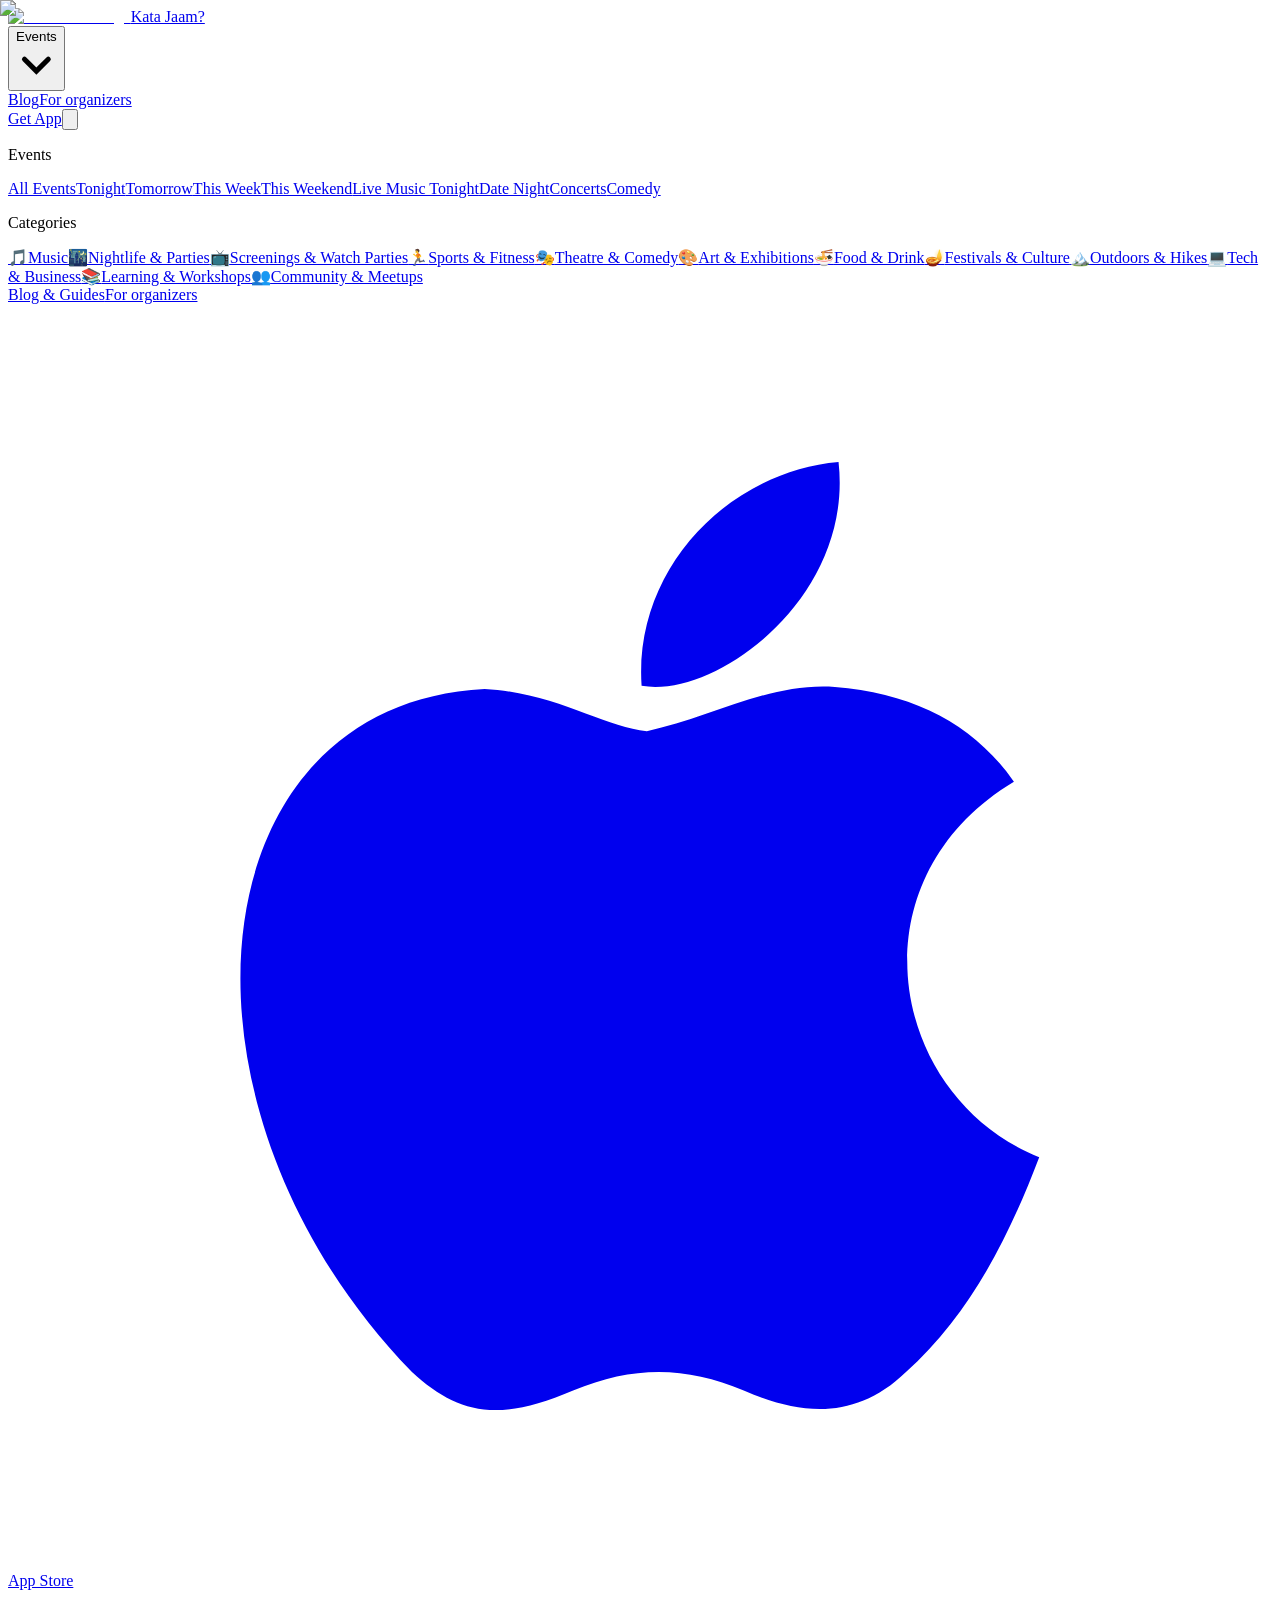
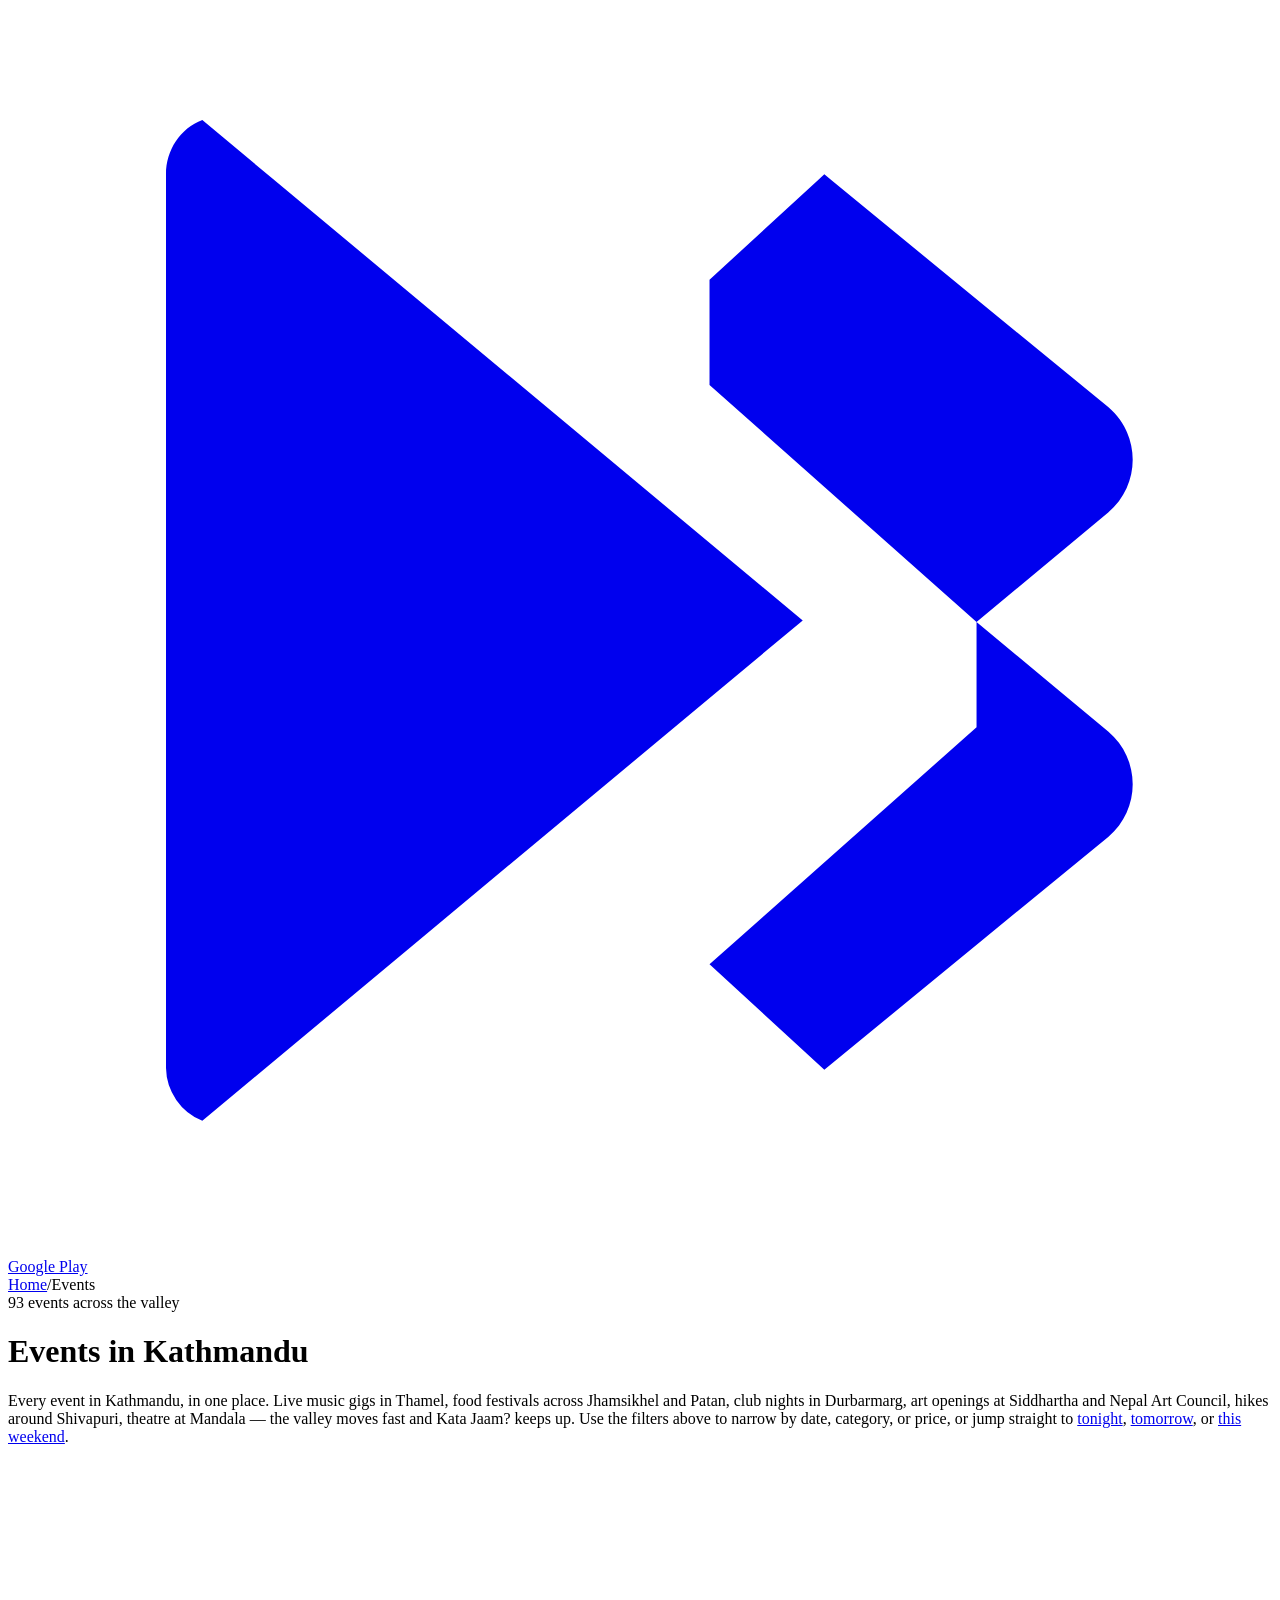
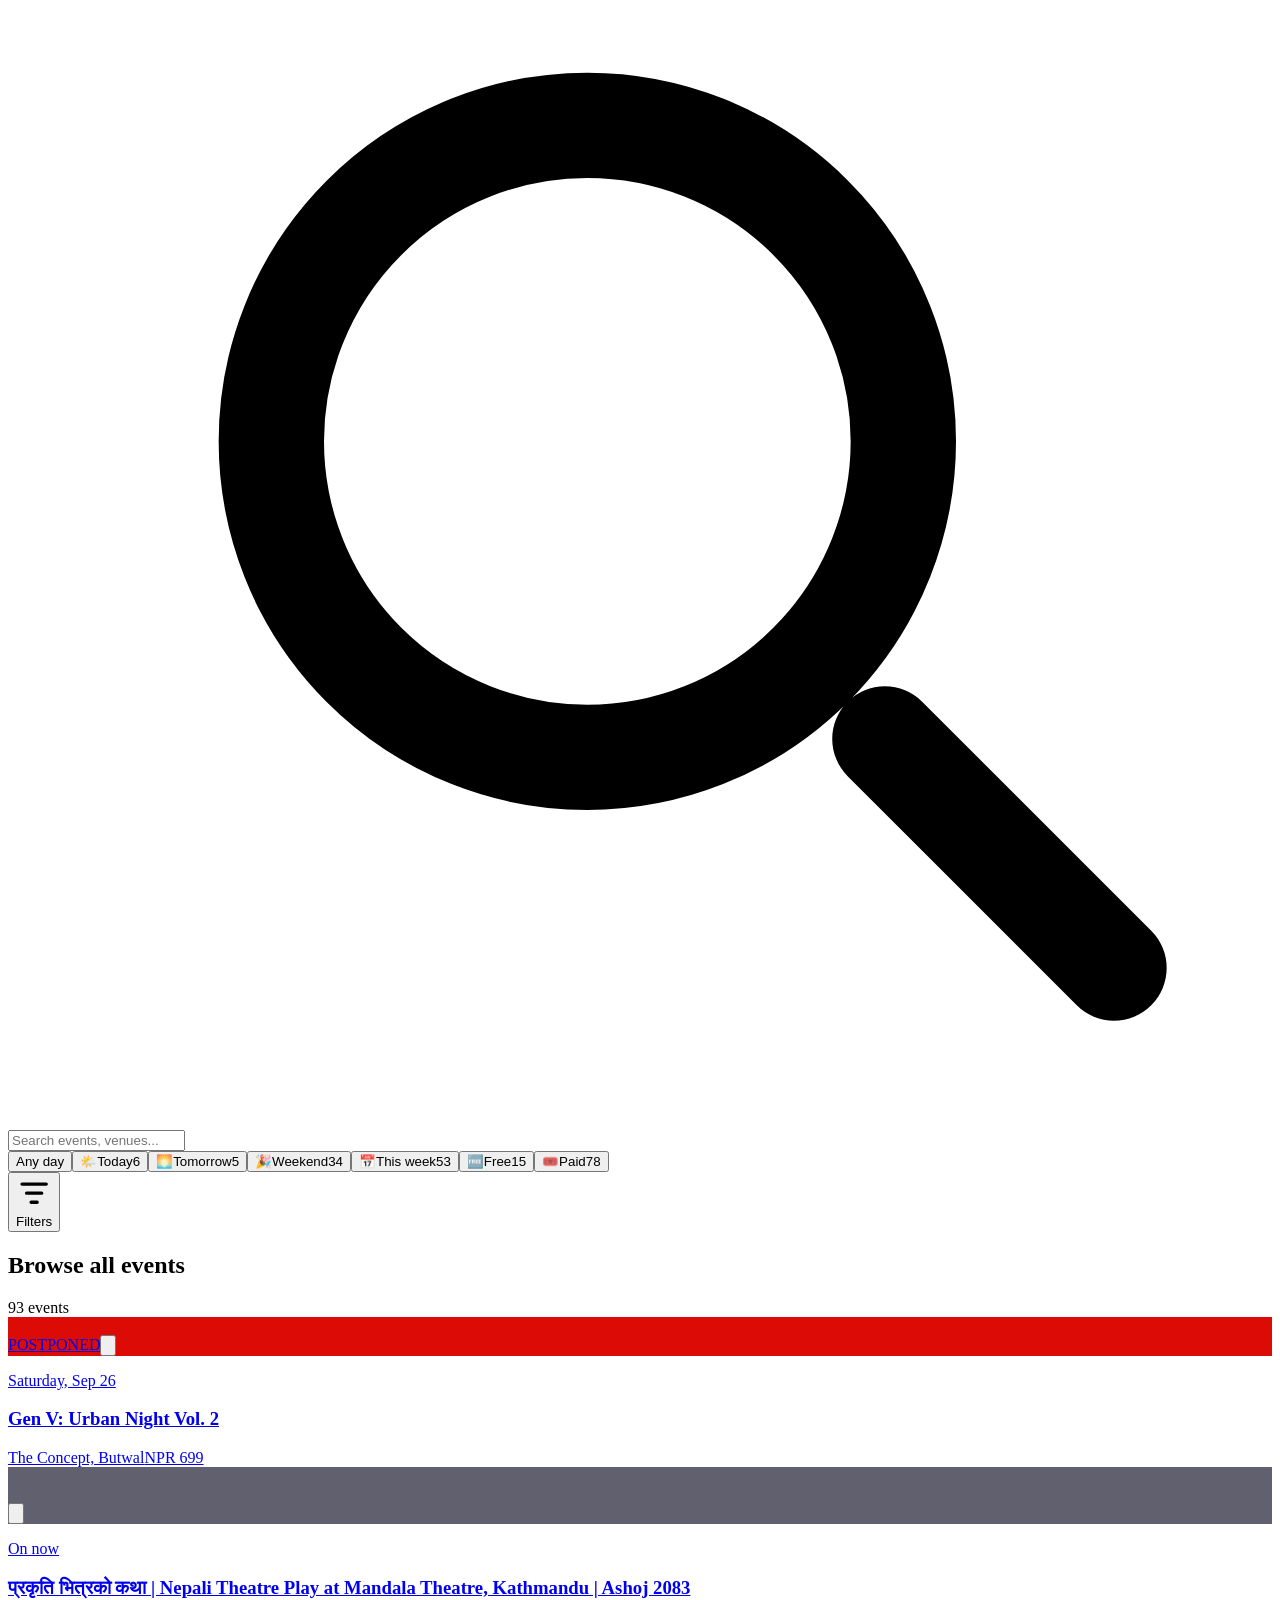
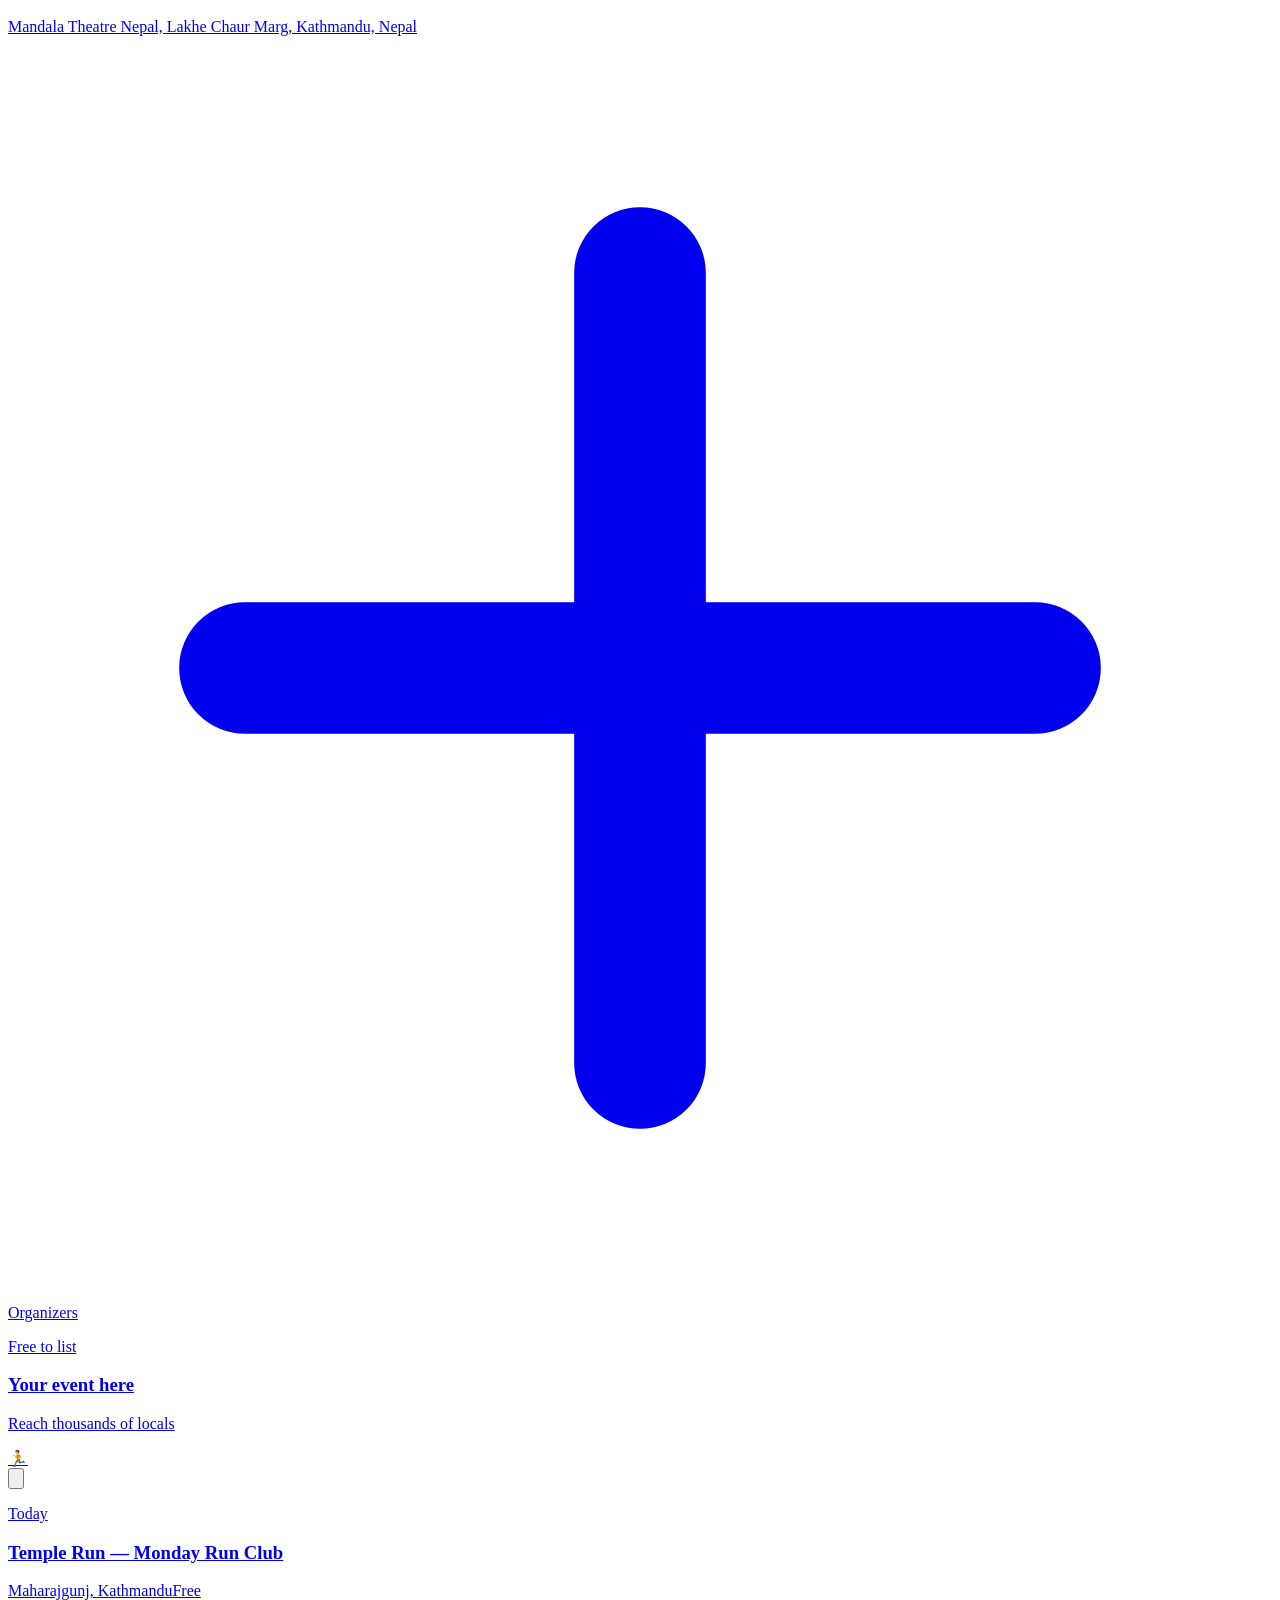
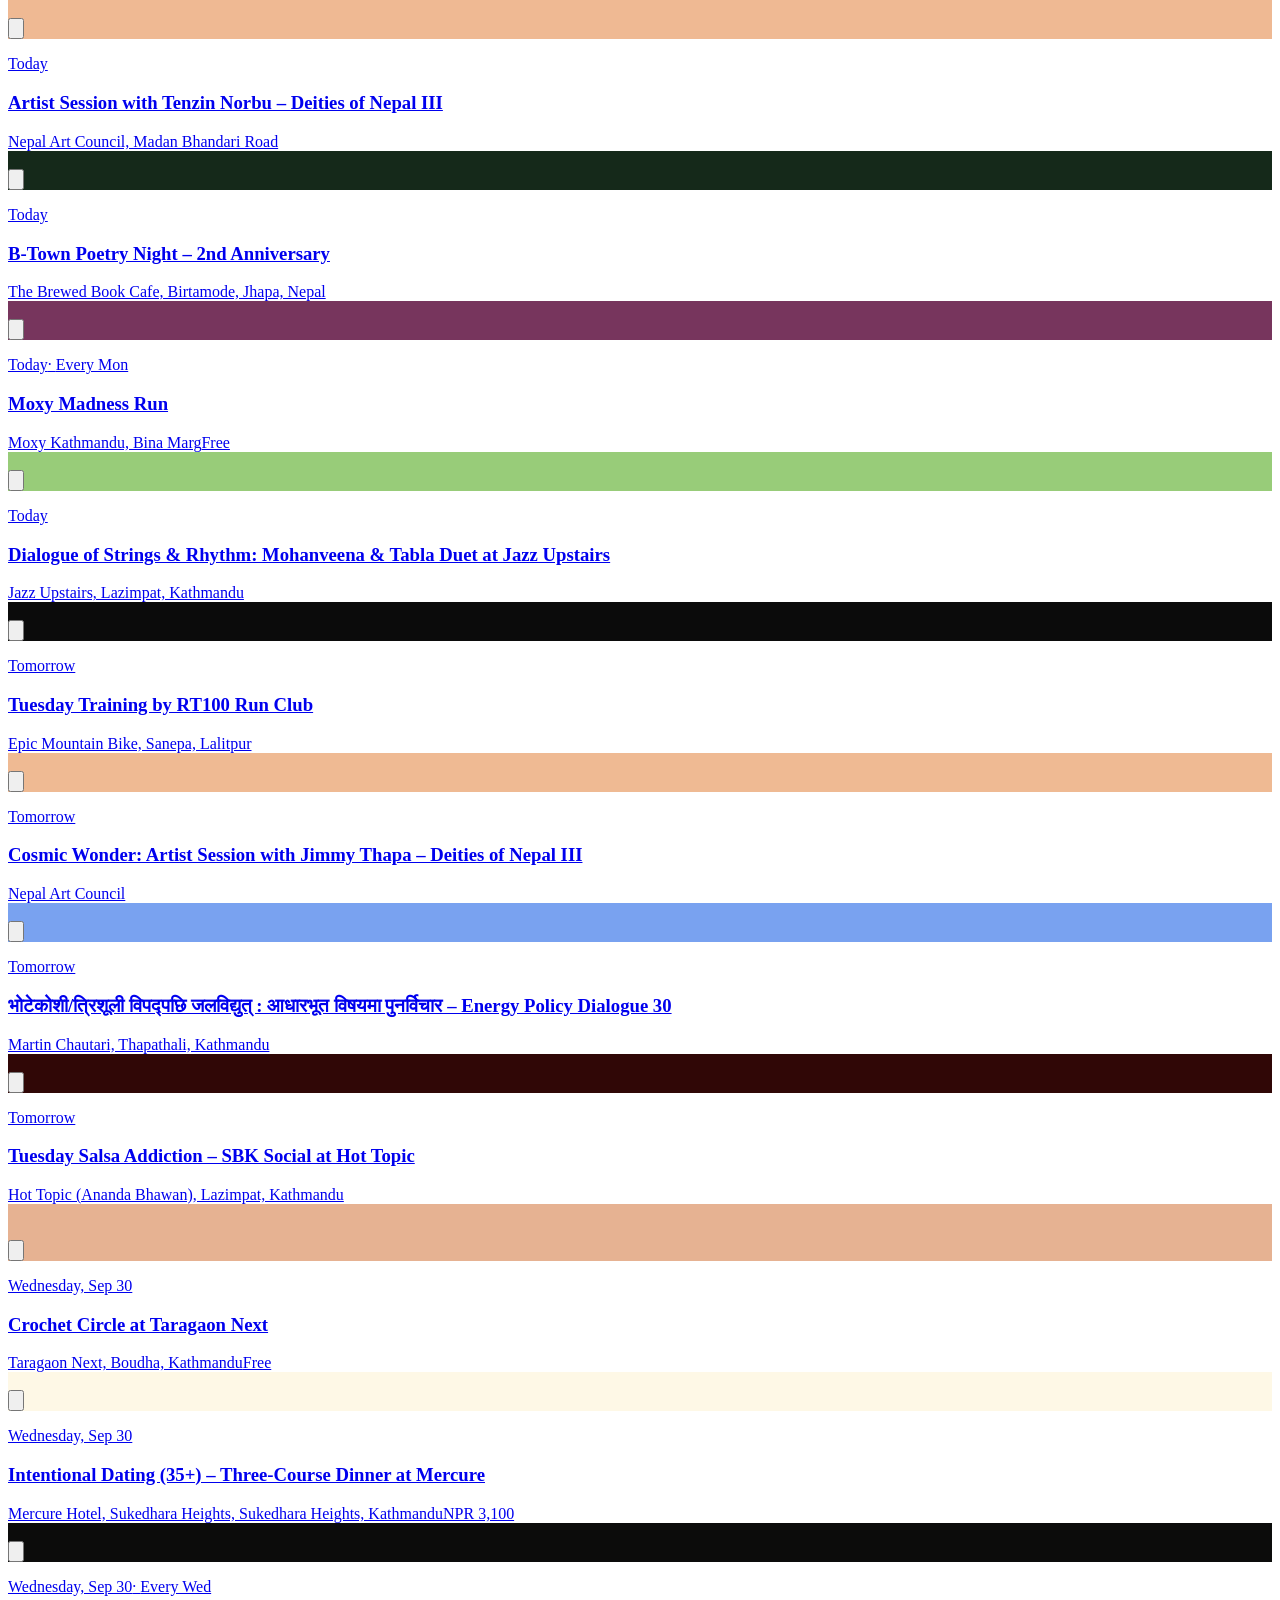
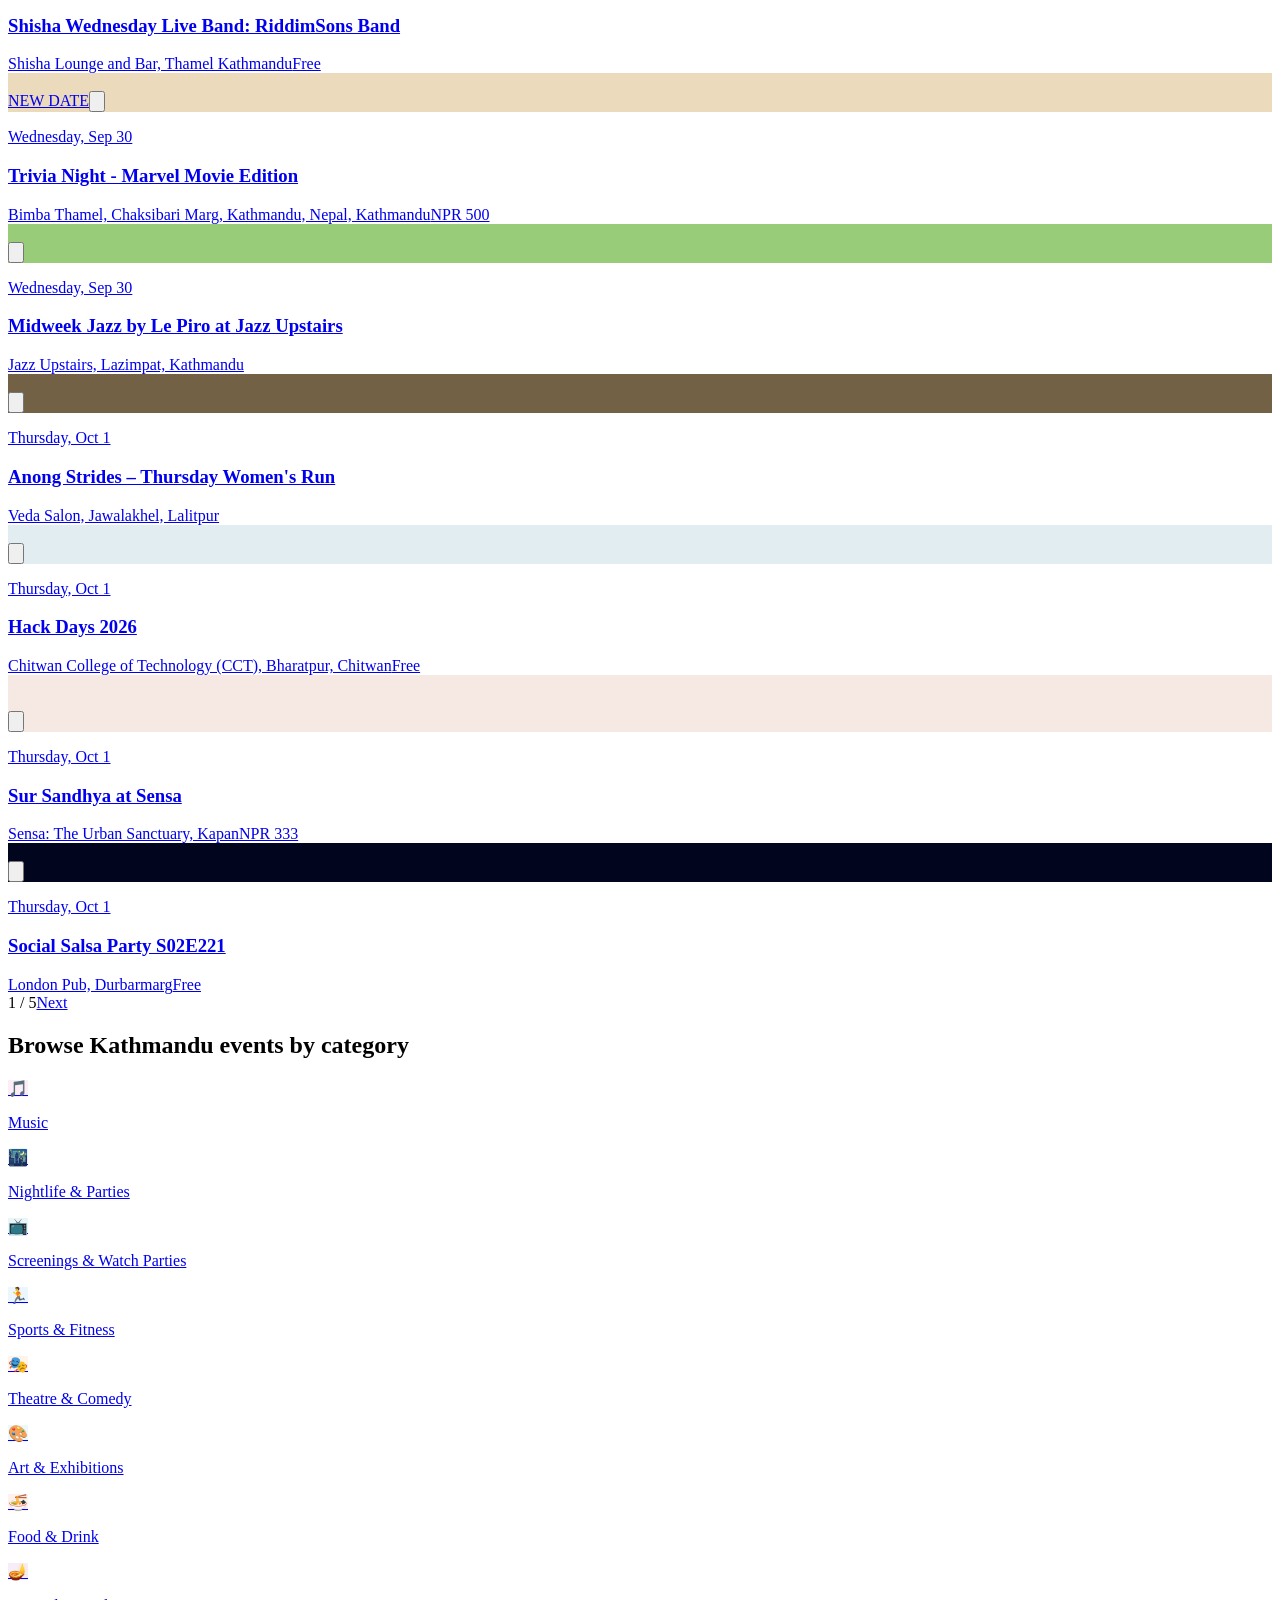
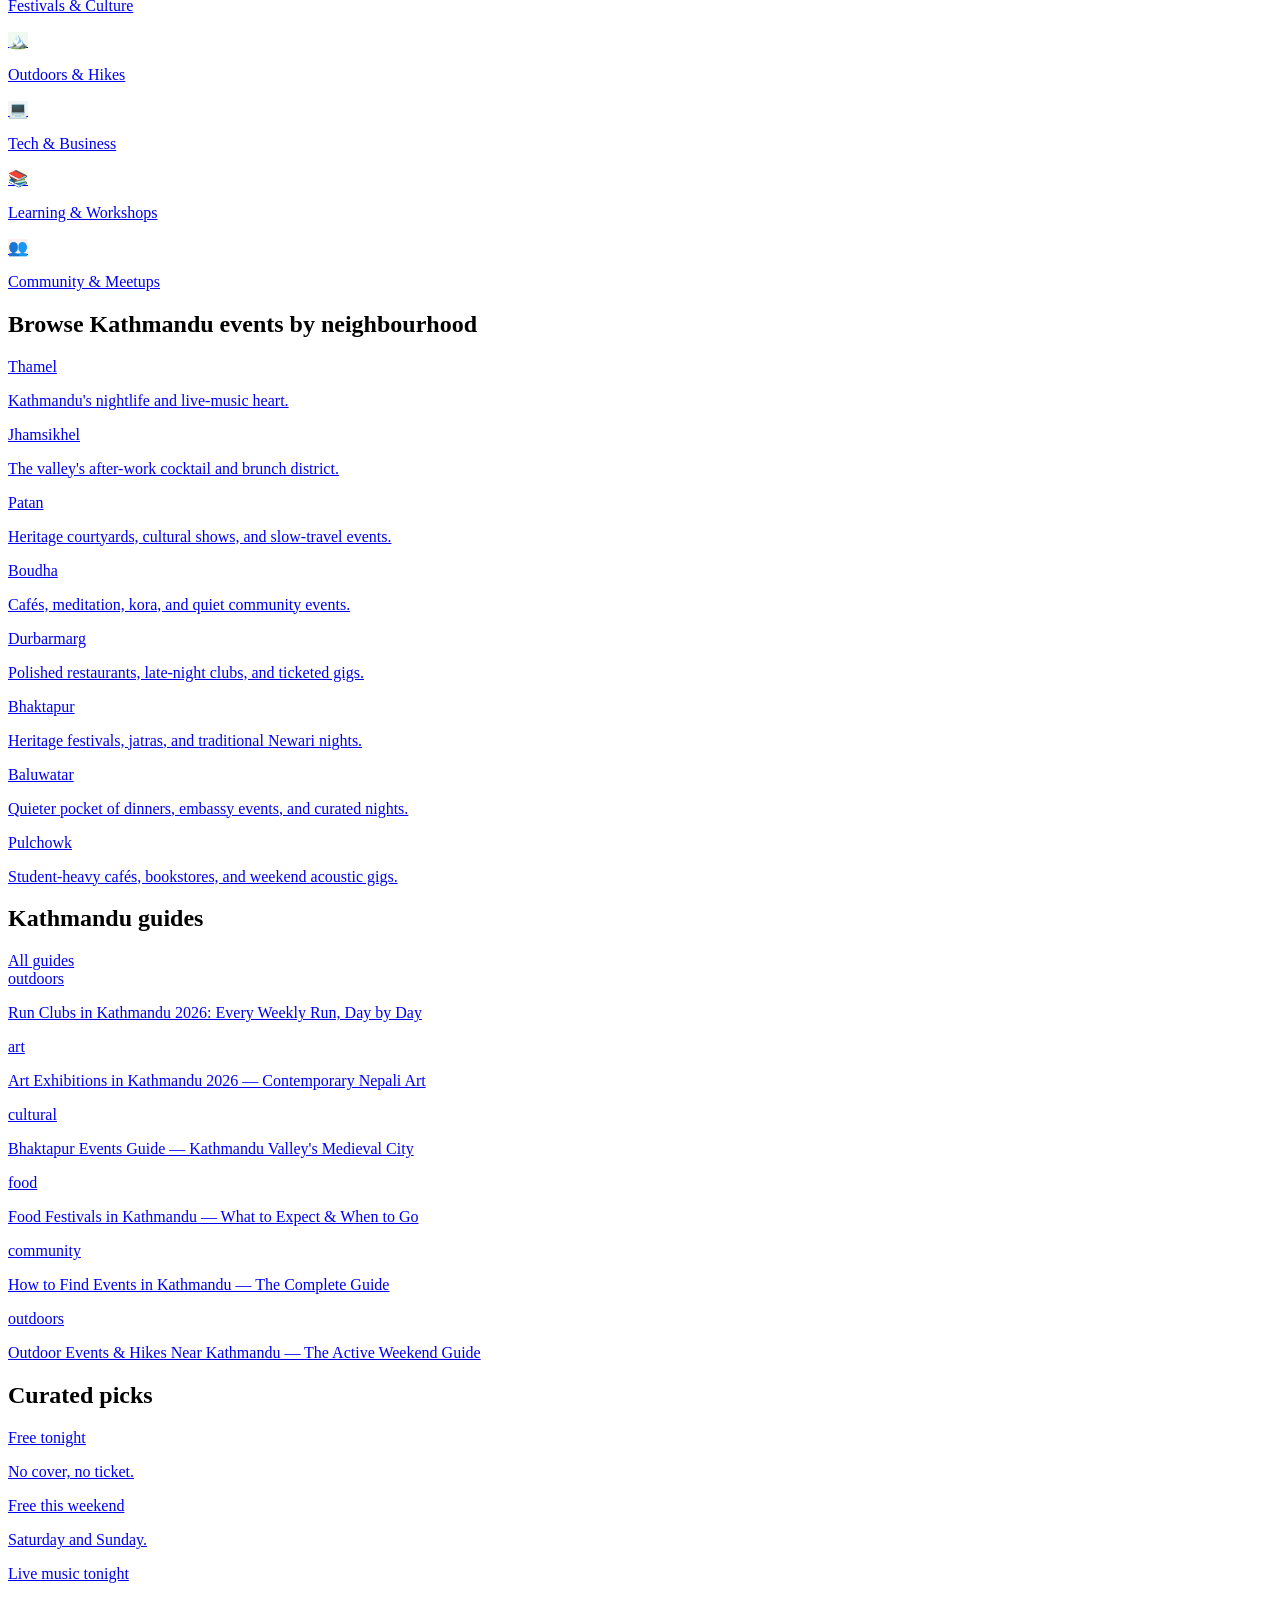
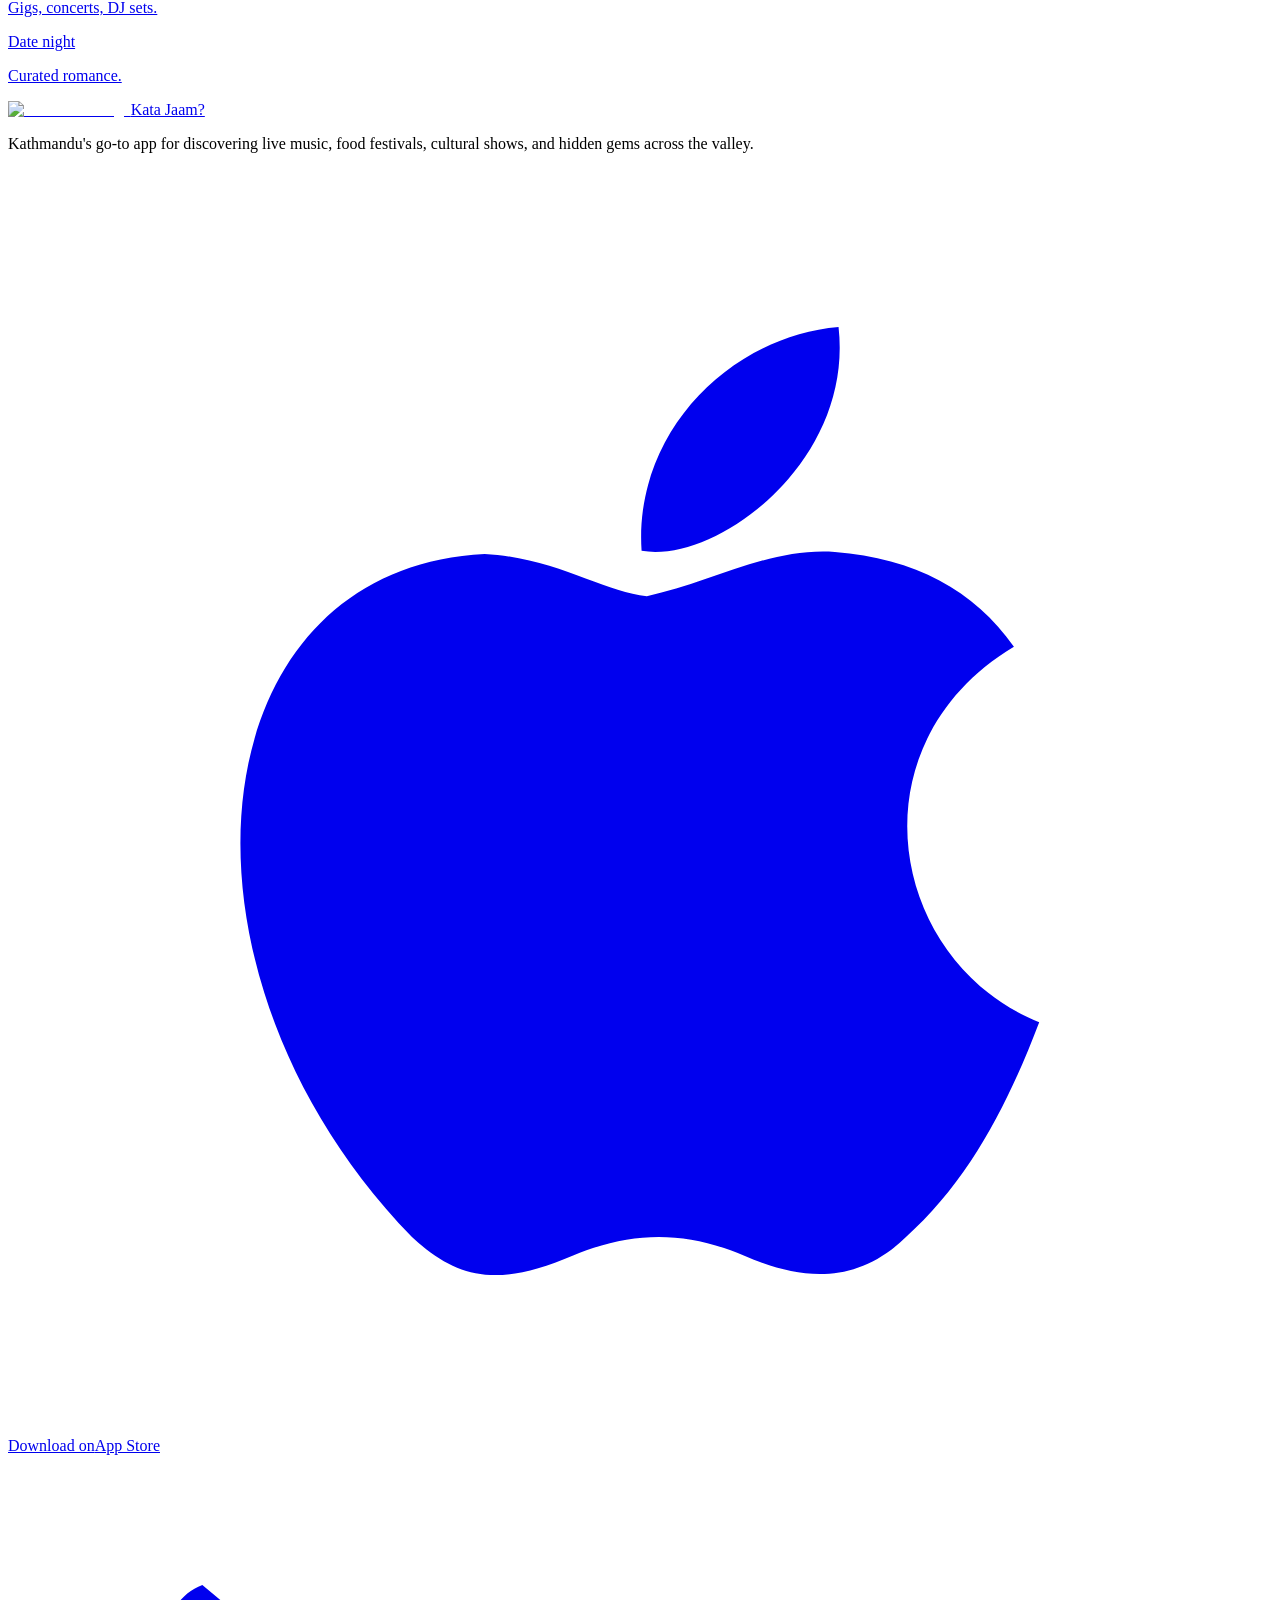
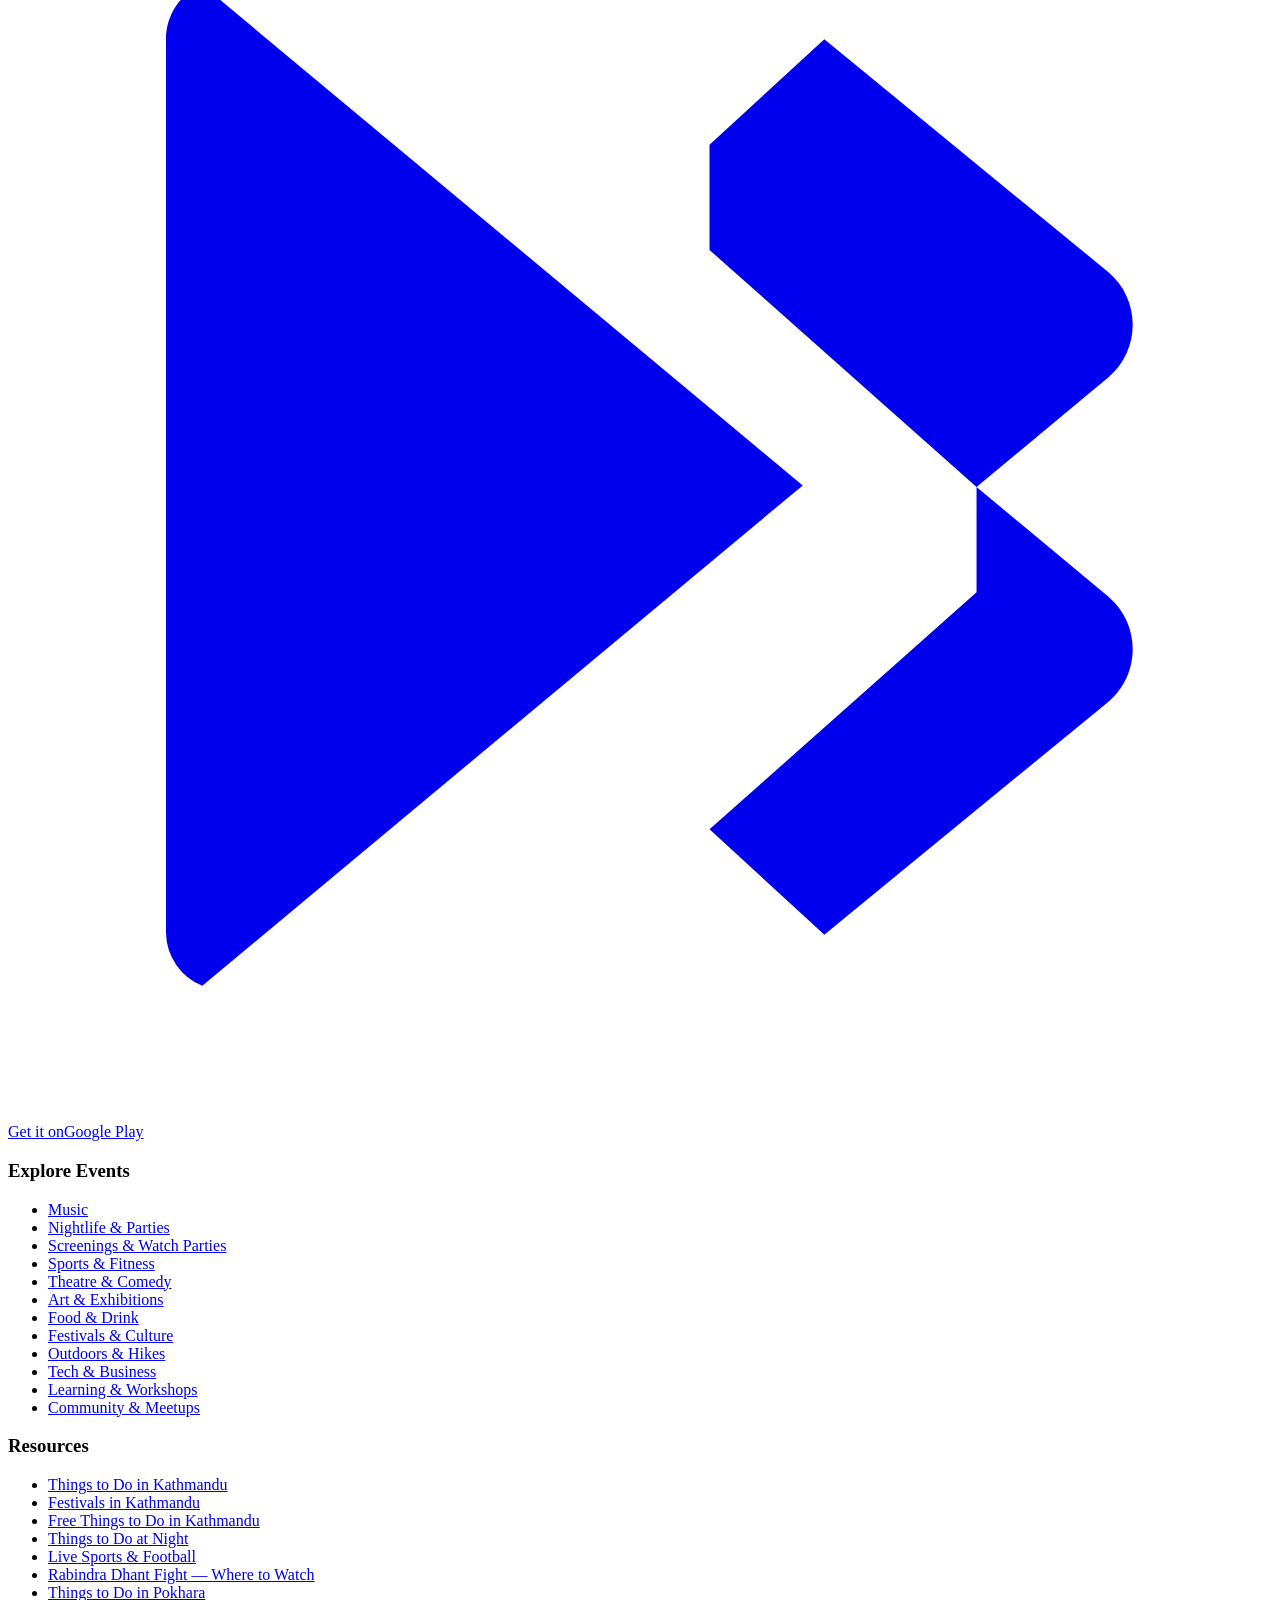
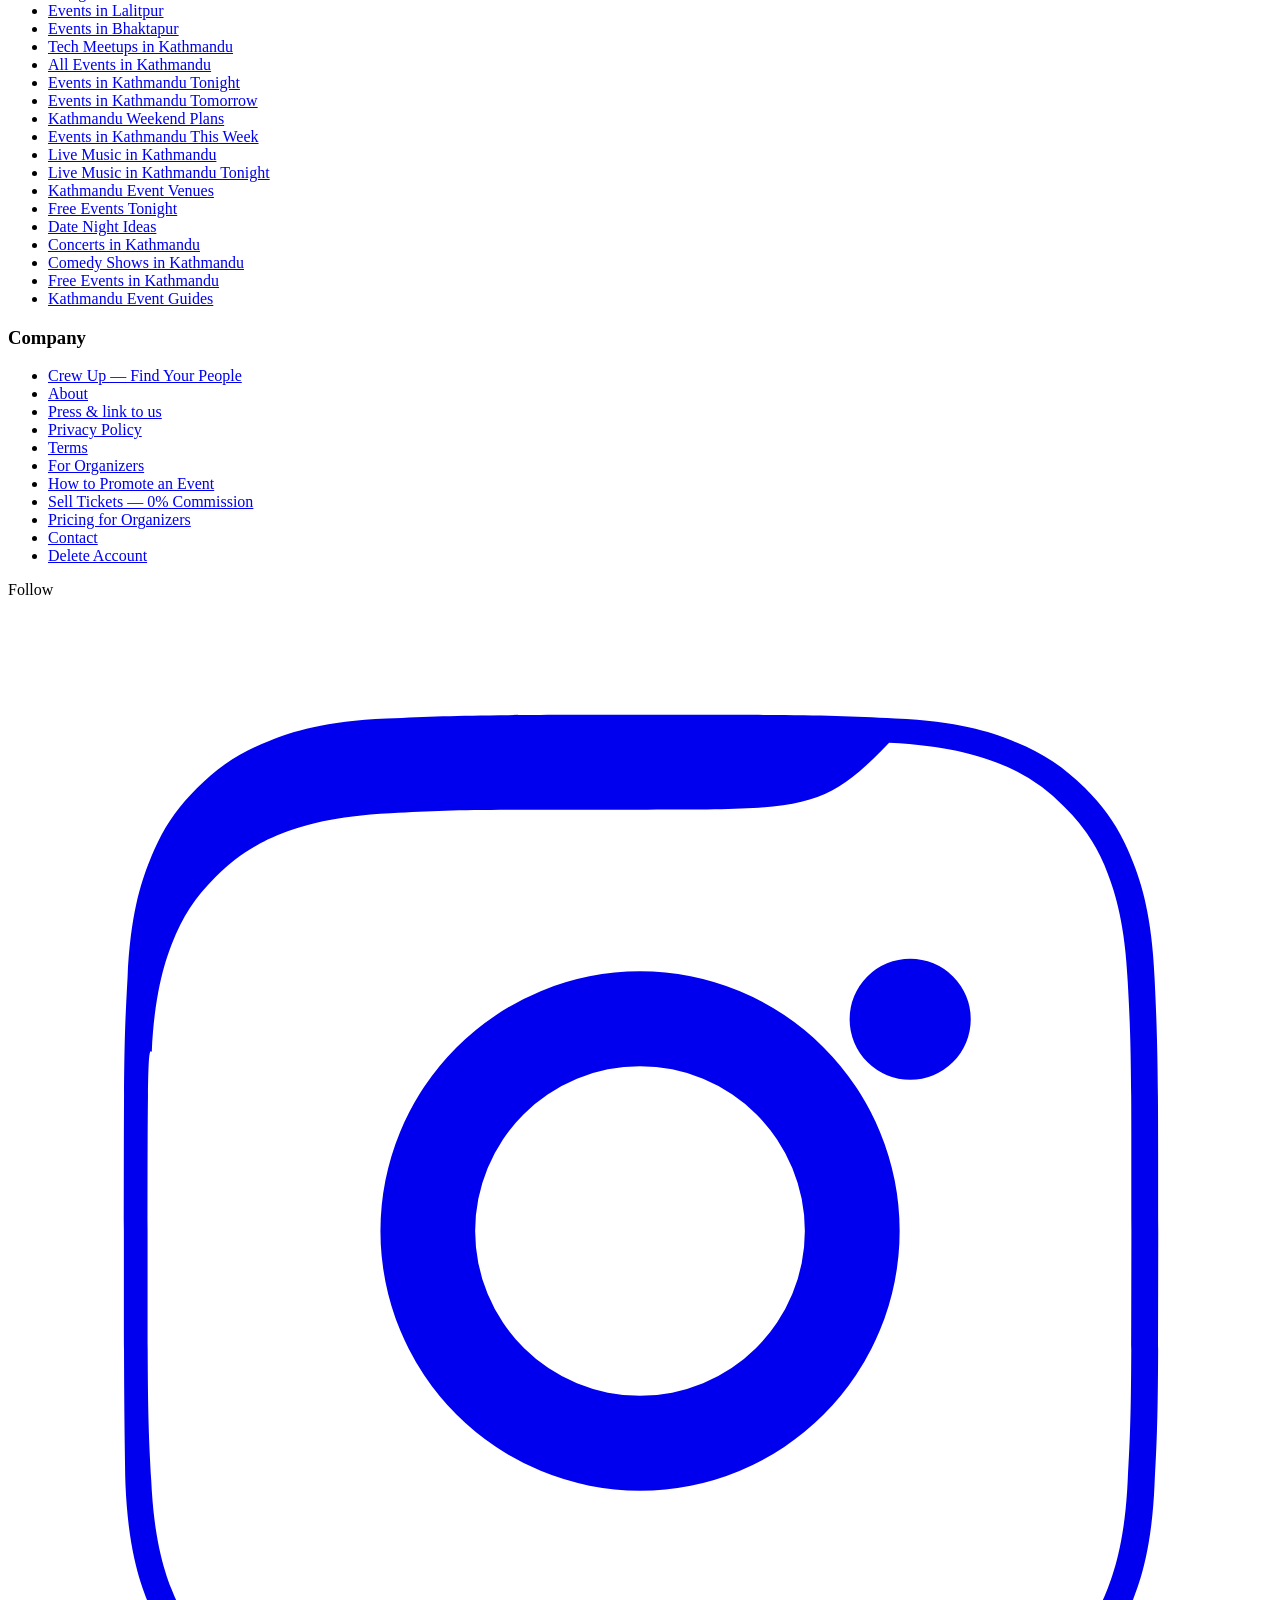
==== tests/fixtures/katajaam_events.html @ a67d806b "Add source adapters, ICS feed, and GitHub Actions auto-update Implements scrapers for Taragaon Next," ====
<!DOCTYPE html><html lang="en" class="scroll-smooth"><head><meta charSet="utf-8"/><meta name="viewport" content="width=device-width, initial-scale=1"/><link rel="preload" as="image" href="https://res.cloudinary.com/dxcbenm3i/image/upload/w_32,e_blur:300,q_20,f_auto/v1788194685/katajaam/ingested/qclrakjatglgzgcqjcyu.jpg"/><link rel="preload" as="image" imageSrcSet="/_next/image?url=https%3A%2F%2Fres.cloudinary.com%2Fdxcbenm3i%2Fimage%2Fupload%2Fc_limit%2Cw_1600%2Cf_auto%2Cq_auto%2Fv1788194685%2Fkatajaam%2Fingested%2Fqclrakjatglgzgcqjcyu.jpg&amp;w=128&amp;q=75&amp;dpl=dpl_Hm963YpvpgyrKezVhuAddRnnf5sP 128w, /_next/image?url=https%3A%2F%2Fres.cloudinary.com%2Fdxcbenm3i%2Fimage%2Fupload%2Fc_limit%2Cw_1600%2Cf_auto%2Cq_auto%2Fv1788194685%2Fkatajaam%2Fingested%2Fqclrakjatglgzgcqjcyu.jpg&amp;w=256&amp;q=75&amp;dpl=dpl_Hm963YpvpgyrKezVhuAddRnnf5sP 256w, /_next/image?url=https%3A%2F%2Fres.cloudinary.com%2Fdxcbenm3i%2Fimage%2Fupload%2Fc_limit%2Cw_1600%2Cf_auto%2Cq_auto%2Fv1788194685%2Fkatajaam%2Fingested%2Fqclrakjatglgzgcqjcyu.jpg&amp;w=384&amp;q=75&amp;dpl=dpl_Hm963YpvpgyrKezVhuAddRnnf5sP 384w, /_next/image?url=https%3A%2F%2Fres.cloudinary.com%2Fdxcbenm3i%2Fimage%2Fupload%2Fc_limit%2Cw_1600%2Cf_auto%2Cq_auto%2Fv1788194685%2Fkatajaam%2Fingested%2Fqclrakjatglgzgcqjcyu.jpg&amp;w=640&amp;q=75&amp;dpl=dpl_Hm963YpvpgyrKezVhuAddRnnf5sP 640w, /_next/image?url=https%3A%2F%2Fres.cloudinary.com%2Fdxcbenm3i%2Fimage%2Fupload%2Fc_limit%2Cw_1600%2Cf_auto%2Cq_auto%2Fv1788194685%2Fkatajaam%2Fingested%2Fqclrakjatglgzgcqjcyu.jpg&amp;w=750&amp;q=75&amp;dpl=dpl_Hm963YpvpgyrKezVhuAddRnnf5sP 750w, /_next/image?url=https%3A%2F%2Fres.cloudinary.com%2Fdxcbenm3i%2Fimage%2Fupload%2Fc_limit%2Cw_1600%2Cf_auto%2Cq_auto%2Fv1788194685%2Fkatajaam%2Fingested%2Fqclrakjatglgzgcqjcyu.jpg&amp;w=828&amp;q=75&amp;dpl=dpl_Hm963YpvpgyrKezVhuAddRnnf5sP 828w, /_next/image?url=https%3A%2F%2Fres.cloudinary.com%2Fdxcbenm3i%2Fimage%2Fupload%2Fc_limit%2Cw_1600%2Cf_auto%2Cq_auto%2Fv1788194685%2Fkatajaam%2Fingested%2Fqclrakjatglgzgcqjcyu.jpg&amp;w=1080&amp;q=75&amp;dpl=dpl_Hm963YpvpgyrKezVhuAddRnnf5sP 1080w, /_next/image?url=https%3A%2F%2Fres.cloudinary.com%2Fdxcbenm3i%2Fimage%2Fupload%2Fc_limit%2Cw_1600%2Cf_auto%2Cq_auto%2Fv1788194685%2Fkatajaam%2Fingested%2Fqclrakjatglgzgcqjcyu.jpg&amp;w=1200&amp;q=75&amp;dpl=dpl_Hm963YpvpgyrKezVhuAddRnnf5sP 1200w, /_next/image?url=https%3A%2F%2Fres.cloudinary.com%2Fdxcbenm3i%2Fimage%2Fupload%2Fc_limit%2Cw_1600%2Cf_auto%2Cq_auto%2Fv1788194685%2Fkatajaam%2Fingested%2Fqclrakjatglgzgcqjcyu.jpg&amp;w=1600&amp;q=75&amp;dpl=dpl_Hm963YpvpgyrKezVhuAddRnnf5sP 1600w" imageSizes="(max-width: 767px) 50vw, (max-width: 1023px) 33vw, (max-width: 1279px) 25vw, 20vw" fetchPriority="high"/><link rel="preload" as="image" href="https://res.cloudinary.com/dxcbenm3i/image/upload/w_48,e_blur:600,q_30,f_auto/v1789516863/katajaam/ingested/w46afxeuh0yjw3jvendn.png"/><link rel="preload" as="image" href="https://res.cloudinary.com/dxcbenm3i/image/upload/w_32,e_blur:300,q_20,f_auto/v1789516863/katajaam/ingested/w46afxeuh0yjw3jvendn.png"/><link rel="preload" as="image" imageSrcSet="/_next/image?url=https%3A%2F%2Fres.cloudinary.com%2Fdxcbenm3i%2Fimage%2Fupload%2Fc_limit%2Cw_1600%2Cf_auto%2Cq_auto%2Fv1789516863%2Fkatajaam%2Fingested%2Fw46afxeuh0yjw3jvendn.png&amp;w=128&amp;q=75&amp;dpl=dpl_Hm963YpvpgyrKezVhuAddRnnf5sP 128w, /_next/image?url=https%3A%2F%2Fres.cloudinary.com%2Fdxcbenm3i%2Fimage%2Fupload%2Fc_limit%2Cw_1600%2Cf_auto%2Cq_auto%2Fv1789516863%2Fkatajaam%2Fingested%2Fw46afxeuh0yjw3jvendn.png&amp;w=256&amp;q=75&amp;dpl=dpl_Hm963YpvpgyrKezVhuAddRnnf5sP 256w, /_next/image?url=https%3A%2F%2Fres.cloudinary.com%2Fdxcbenm3i%2Fimage%2Fupload%2Fc_limit%2Cw_1600%2Cf_auto%2Cq_auto%2Fv1789516863%2Fkatajaam%2Fingested%2Fw46afxeuh0yjw3jvendn.png&amp;w=384&amp;q=75&amp;dpl=dpl_Hm963YpvpgyrKezVhuAddRnnf5sP 384w, /_next/image?url=https%3A%2F%2Fres.cloudinary.com%2Fdxcbenm3i%2Fimage%2Fupload%2Fc_limit%2Cw_1600%2Cf_auto%2Cq_auto%2Fv1789516863%2Fkatajaam%2Fingested%2Fw46afxeuh0yjw3jvendn.png&amp;w=640&amp;q=75&amp;dpl=dpl_Hm963YpvpgyrKezVhuAddRnnf5sP 640w, /_next/image?url=https%3A%2F%2Fres.cloudinary.com%2Fdxcbenm3i%2Fimage%2Fupload%2Fc_limit%2Cw_1600%2Cf_auto%2Cq_auto%2Fv1789516863%2Fkatajaam%2Fingested%2Fw46afxeuh0yjw3jvendn.png&amp;w=750&amp;q=75&amp;dpl=dpl_Hm963YpvpgyrKezVhuAddRnnf5sP 750w, /_next/image?url=https%3A%2F%2Fres.cloudinary.com%2Fdxcbenm3i%2Fimage%2Fupload%2Fc_limit%2Cw_1600%2Cf_auto%2Cq_auto%2Fv1789516863%2Fkatajaam%2Fingested%2Fw46afxeuh0yjw3jvendn.png&amp;w=828&amp;q=75&amp;dpl=dpl_Hm963YpvpgyrKezVhuAddRnnf5sP 828w, /_next/image?url=https%3A%2F%2Fres.cloudinary.com%2Fdxcbenm3i%2Fimage%2Fupload%2Fc_limit%2Cw_1600%2Cf_auto%2Cq_auto%2Fv1789516863%2Fkatajaam%2Fingested%2Fw46afxeuh0yjw3jvendn.png&amp;w=1080&amp;q=75&amp;dpl=dpl_Hm963YpvpgyrKezVhuAddRnnf5sP 1080w, /_next/image?url=https%3A%2F%2Fres.cloudinary.com%2Fdxcbenm3i%2Fimage%2Fupload%2Fc_limit%2Cw_1600%2Cf_auto%2Cq_auto%2Fv1789516863%2Fkatajaam%2Fingested%2Fw46afxeuh0yjw3jvendn.png&amp;w=1200&amp;q=75&amp;dpl=dpl_Hm963YpvpgyrKezVhuAddRnnf5sP 1200w, /_next/image?url=https%3A%2F%2Fres.cloudinary.com%2Fdxcbenm3i%2Fimage%2Fupload%2Fc_limit%2Cw_1600%2Cf_auto%2Cq_auto%2Fv1789516863%2Fkatajaam%2Fingested%2Fw46afxeuh0yjw3jvendn.png&amp;w=1600&amp;q=75&amp;dpl=dpl_Hm963YpvpgyrKezVhuAddRnnf5sP 1600w" imageSizes="(max-width: 767px) 50vw, (max-width: 1023px) 33vw, (max-width: 1279px) 25vw, 20vw" fetchPriority="high"/><link rel="preload" as="image" href="https://res.cloudinary.com/dxcbenm3i/image/upload/w_32,e_blur:300,q_20,f_auto/v1790173900/katajaam/admin/m66eqflscwqby5hg5fwy.jpg"/><link rel="preload" as="image" href="https://res.cloudinary.com/dxcbenm3i/image/upload/w_32,e_blur:300,q_20,f_auto/v1790173948/katajaam/admin/iffjdfgrmif7e3kn8mdp.jpg"/><link rel="preload" as="image" href="https://res.cloudinary.com/dxcbenm3i/image/upload/w_32,e_blur:300,q_20,f_auto/v1789211465/katajaam/admin/bajqgxw3qb1rqainpgav.jpg"/><link rel="preload" as="image" href="https://res.cloudinary.com/dxcbenm3i/image/upload/w_32,e_blur:300,q_20,f_auto/v1790238974/katajaam/admin/mwnqerdfojjhw1xas1h4.jpg"/><link rel="preload" as="image" href="https://res.cloudinary.com/dxcbenm3i/image/upload/w_32,e_blur:300,q_20,f_auto/v1790334916/katajaam/admin/rcm2dxgh7qm9nor7yyua.jpg"/><link rel="stylesheet" href="/_next/static/css/0a61d571fe750ac1.css?dpl=dpl_Hm963YpvpgyrKezVhuAddRnnf5sP" data-precedence="next"/><link rel="preload" as="script" fetchPriority="low" href="/_next/static/chunks/webpack-d2af26ac8cc2154d.js?dpl=dpl_Hm963YpvpgyrKezVhuAddRnnf5sP"/><script src="/_next/static/chunks/fd9d1056-dec241f02e42944d.js?dpl=dpl_Hm963YpvpgyrKezVhuAddRnnf5sP" async=""></script><script src="/_next/static/chunks/2117-685a660dbe7151b1.js?dpl=dpl_Hm963YpvpgyrKezVhuAddRnnf5sP" async=""></script><script src="/_next/static/chunks/main-app-0e73686579822e35.js?dpl=dpl_Hm963YpvpgyrKezVhuAddRnnf5sP" async=""></script><script src="/_next/static/chunks/9da6db1e-2637e0a81c71db82.js?dpl=dpl_Hm963YpvpgyrKezVhuAddRnnf5sP" async=""></script><script src="/_next/static/chunks/2972-933b4b7995970047.js?dpl=dpl_Hm963YpvpgyrKezVhuAddRnnf5sP" async=""></script><script src="/_next/static/chunks/2457-ac9137209f364be4.js?dpl=dpl_Hm963YpvpgyrKezVhuAddRnnf5sP" async=""></script><script src="/_next/static/chunks/app/layout-d9d0bd5f0e5d803e.js?dpl=dpl_Hm963YpvpgyrKezVhuAddRnnf5sP" async=""></script><script src="/_next/static/chunks/app/error-49f6375a1a55f984.js?dpl=dpl_Hm963YpvpgyrKezVhuAddRnnf5sP" async=""></script><script src="/_next/static/chunks/9291-020f5f23880c5963.js?dpl=dpl_Hm963YpvpgyrKezVhuAddRnnf5sP" async=""></script><script src="/_next/static/chunks/2992-b41336092a53625e.js?dpl=dpl_Hm963YpvpgyrKezVhuAddRnnf5sP" async=""></script><script src="/_next/static/chunks/app/events/(list)/page-29a16dec0e0f66e4.js?dpl=dpl_Hm963YpvpgyrKezVhuAddRnnf5sP" async=""></script><script src="/_next/static/chunks/app/global-error-f26cb3d90dc5548d.js?dpl=dpl_Hm963YpvpgyrKezVhuAddRnnf5sP" async=""></script><link rel="preload" href="https://www.googletagmanager.com/gtag/js?id=G-B3S1KJQ8QL" as="script"/><link rel="preload" as="image" href="https://res.cloudinary.com/dxcbenm3i/image/upload/w_32,e_blur:300,q_20,f_auto/v1790175203/katajaam/admin/ndx1m963ju7amkpozgok.jpg"/><link rel="preload" as="image" href="https://res.cloudinary.com/dxcbenm3i/image/upload/w_32,e_blur:300,q_20,f_auto/v1790248098/katajaam/admin/oghbveghyfsdsyvt5hh9.jpg"/><link rel="preload" as="image" href="https://res.cloudinary.com/dxcbenm3i/image/upload/w_32,e_blur:300,q_20,f_auto/v1790247707/katajaam/admin/ec9v51lpapkpim2iqx2m.jpg"/><link rel="preload" as="image" href="https://res.cloudinary.com/dxcbenm3i/image/upload/w_48,e_blur:600,q_30,f_auto/v1790239871/katajaam/admin/zkymgfeq3x68f3wkd1ve.jpg"/><link rel="preload" as="image" href="https://res.cloudinary.com/dxcbenm3i/image/upload/w_32,e_blur:300,q_20,f_auto/v1790239871/katajaam/admin/zkymgfeq3x68f3wkd1ve.jpg"/><link rel="preload" as="image" href="https://res.cloudinary.com/dxcbenm3i/image/upload/w_32,e_blur:300,q_20,f_auto/v1790174930/katajaam/admin/vf41wcrk9c7wc9ptkad3.jpg"/><link rel="preload" as="image" href="https://res.cloudinary.com/dxcbenm3i/image/upload/w_32,e_blur:300,q_20,f_auto/v1790154505/katajaam/organizers/ykAiYdQsfIc4S3zILxXRJrtkLwY2/s3yfya1lim3ixhszjmmr.jpg"/><link rel="preload" as="image" href="https://res.cloudinary.com/dxcbenm3i/image/upload/w_32,e_blur:300,q_20,f_auto/v1789689672/katajaam/ingested/hjdzxyj1qocpzr6r8nju.jpg"/><link rel="preload" as="image" href="https://res.cloudinary.com/dxcbenm3i/image/upload/w_32,e_blur:300,q_20,f_auto/v1790338797/katajaam/admin/etcblk2n2ms4lzfodvt9.jpg"/><link rel="preload" as="image" href="https://res.cloudinary.com/dxcbenm3i/image/upload/w_32,e_blur:300,q_20,f_auto/v1790213243/katajaam/ingested/sv1eg2giezsuvfjdgbqc.webp"/><link rel="preload" as="image" href="https://res.cloudinary.com/dxcbenm3i/image/upload/w_48,e_blur:600,q_30,f_auto/v1790502454/katajaam/admin/eabth6vwciepyzgietam.jpg"/><link rel="preload" as="image" href="https://res.cloudinary.com/dxcbenm3i/image/upload/w_32,e_blur:300,q_20,f_auto/v1790502454/katajaam/admin/eabth6vwciepyzgietam.jpg"/><link rel="preload" as="image" href="https://res.cloudinary.com/dxcbenm3i/image/upload/w_32,e_blur:300,q_20,f_auto/v1790501486/katajaam/admin/e1xsowk3rdmid0hq4w5x.jpg"/><meta name="theme-color" content="#FF6B35"/><title>Events in Kathmandu Today, This Week &amp; Upcoming — What&#x27;s On | Kata Jaam?</title><meta name="description" content="What to do in Kathmandu today and this week — every gig, food festival, club night, cultural show and art opening in the valley, with dates, venues and tickets. Updated daily."/><meta name="application-name" content="Kata Jaam"/><meta name="author" content="Kata Jaam?"/><meta name="keywords" content="events kathmandu,things to do kathmandu,nightlife kathmandu,concerts nepal,food festivals nepal,cultural events nepal,live music kathmandu,event discovery nepal,kata jaam"/><meta name="robots" content="index, follow, max-image-preview:large, max-snippet:-1"/><meta name="googlebot" content="index, follow, max-video-preview:-1, max-image-preview:large, max-snippet:-1"/><link rel="canonical" href="https://katajaam.com/events"/><meta name="apple-itunes-app" content="app-id=6761092277"/><meta name="google-site-verification" content="F-DWZb-NqIeivT1PBKgCb4w6PiTQvaD4typoZGxvxnA"/><meta property="og:title" content="Events in Kathmandu Today, This Week &amp; Upcoming — What&#x27;s On"/><meta property="og:description" content="What to do in Kathmandu today and this week — every gig, food festival, club night, cultural show and art opening in the valley, with dates, venues and tickets. Updated daily."/><meta property="og:url" content="https://katajaam.com/events"/><meta property="og:image" content="https://katajaam.com/og-image.png"/><meta property="og:image:width" content="1200"/><meta property="og:image:height" content="630"/><meta property="og:type" content="website"/><meta name="twitter:card" content="summary_large_image"/><meta name="twitter:title" content="Events in Kathmandu Today, This Week &amp; Upcoming — What&#x27;s On"/><meta name="twitter:description" content="What to do in Kathmandu today and this week — every gig, food festival, club night, cultural show and art opening in the valley, with dates, venues and tickets. Updated daily."/><meta name="twitter:image" content="https://katajaam.com/og-image.png"/><link rel="icon" href="/favicon.ico" type="image/x-icon" sizes="16x16"/><link rel="icon" href="/katajaam-64.png"/><link rel="apple-touch-icon" href="/katajaam-180.png"/><meta name="next-size-adjust"/><script type="application/ld+json">{"@context":"https://schema.org","@type":"Organization","@id":"https://www.wikidata.org/wiki/Q139675913","name":"Kata Jaam?","url":"https://katajaam.com","logo":"https://katajaam.com/katajaam.png","description":"Discover live music, food festivals, cultural shows, and hidden gems happening in Kathmandu.","identifier":{"@type":"PropertyValue","propertyID":"wikidata","value":"Q139675913"},"sameAs":["https://apps.apple.com/np/app/kata-jaam/id6761092277","https://play.google.com/store/apps/details?id=com.speed.katajaam","https://organizer.katajaam.com","https://www.wikidata.org/wiki/Q139675913","https://www.instagram.com/kata.jaam"],"address":{"@type":"PostalAddress","addressLocality":"Kathmandu","addressCountry":"NP"},"areaServed":{"@type":"City","name":"Kathmandu"},"contactPoint":{"@type":"ContactPoint","email":"katajaam.app@gmail.com","contactType":"customer support"}}</script><script type="application/ld+json">{"@context":"https://schema.org","@type":"WebSite","name":"Kata Jaam?","url":"https://katajaam.com","potentialAction":{"@type":"SearchAction","target":"https://katajaam.com/events?q={search_term_string}","query-input":"required name=search_term_string"}}</script><script type="application/ld+json">{"@context":"https://schema.org","@type":"MobileApplication","name":"Kata Jaam?","operatingSystem":"iOS, Android","applicationCategory":"LifestyleApplication","description":"Discover live music, food festivals, cultural shows, and hidden gems happening in Kathmandu.","downloadUrl":"https://apps.apple.com/np/app/kata-jaam/id6761092277","offers":{"@type":"Offer","price":"0","priceCurrency":"USD"},"sameAs":["https://apps.apple.com/np/app/kata-jaam/id6761092277","https://play.google.com/store/apps/details?id=com.speed.katajaam","https://organizer.katajaam.com","https://www.wikidata.org/wiki/Q139675913","https://www.instagram.com/kata.jaam"]}</script><script type="application/ld+json">{"@context":"https://schema.org","@type":"LocalBusiness","@id":"https://katajaam.com/#local","name":"Kata Jaam?","url":"https://katajaam.com","image":"https://katajaam.com/katajaam.png","description":"Kathmandu's event discovery platform — find live music, food festivals, cultural shows, nightlife, and hidden gems across Kathmandu Valley.","address":{"@type":"PostalAddress","streetAddress":"Thamel","addressLocality":"Kathmandu","addressRegion":"Bagmati","postalCode":"44600","addressCountry":"NP"},"geo":{"@type":"GeoCoordinates","latitude":27.7172,"longitude":85.324},"priceRange":"Free","serviceArea":{"@type":"City","name":"Kathmandu"},"sameAs":["https://apps.apple.com/np/app/kata-jaam/id6761092277","https://play.google.com/store/apps/details?id=com.speed.katajaam","https://organizer.katajaam.com","https://www.wikidata.org/wiki/Q139675913","https://www.instagram.com/kata.jaam"],"contactPoint":{"@type":"ContactPoint","email":"katajaam.app@gmail.com","contactType":"customer support"}}</script><script src="/_next/static/chunks/polyfills-42372ed130431b0a.js?dpl=dpl_Hm963YpvpgyrKezVhuAddRnnf5sP" noModule=""></script></head><body class="__variable_8b3a0b __variable_6b9622 font-sans antialiased"><script type="application/ld+json">{"@context":"https://schema.org","@type":"BreadcrumbList","itemListElement":[{"@type":"ListItem","position":1,"name":"Home","item":"https://katajaam.com"},{"@type":"ListItem","position":2,"name":"Events","item":"https://katajaam.com/events"}]}</script><script type="application/ld+json">{"@context":"https://schema.org","@type":"ItemList","name":"Events in Kathmandu","numberOfItems":20,"itemListElement":[{"@type":"ListItem","position":1,"item":{"@type":"Event","name":"Gen V: Urban Night Vol. 2","url":"https://katajaam.com/events/ticketsanjal_308","description":"GEN V: URBAN NIGHT — VOLUME TWO Get ready for a night where hip-hop, urban sounds, energy, and nightlife collide. 🔥 GEN V: Urban Night — Volume Two is bringing some of the exciting names from Nepal's urban music scene to Butwal for a high-energy live music experience. 🎤 LIVE PERFORMANCES VZN, Shadow G, Young Wale, Antim, and A rson Expect hard-hitting performances, live energy, and a night built for everyone who loves hip-hop, rap and urban music.","startDate":"2026-09-26T20:00:00+05:45","endDate":"2099-12-31T12:00:00+05:45","eventStatus":"https://schema.org/EventPostponed","eventAttendanceMode":"https://schema.org/OfflineEventAttendanceMode","location":{"@type":"Place","name":"The Concept, Butwal","address":{"@type":"PostalAddress","addressLocality":"Butwal","addressCountry":"NP"},"geo":{"@type":"GeoCoordinates","latitude":27.677866,"longitude":83.462}},"image":["https://katajaam.com/_next/image?url=https%3A%2F%2Fres.cloudinary.com%2Fdxcbenm3i%2Fimage%2Fupload%2Fv1788194685%2Fkatajaam%2Fingested%2Fqclrakjatglgzgcqjcyu.jpg&w=1200&q=75"],"organizer":{"@type":"Organization","name":"Ekata Event Production"},"isAccessibleForFree":false,"offers":{"@type":"Offer","price":699,"priceCurrency":"NPR","availability":"https://schema.org/InStock","url":"https://ticketsanjal.com/events/308","validFrom":"2026-09-26T20:00:00+05:45"}}},{"@type":"ListItem","position":2,"item":{"@type":"Event","name":"प्रकृति भित्रको कथा | Nepali Theatre Play at Mandala Theatre, Kathmandu | Ashoj 2083","url":"https://katajaam.com/events/eticketnepal_746","description":"Experience “प्रकृति भित्रको कथा”, a captivating Nepali theatre play presented by Mandala Theatre in association with Suvakshaa Pictures. The play brings together a powerful story, meaningful performances, and an atmospheric theatrical experience inspired by Nepal’s culture, nature, emotions, and human relationships.\nWritten by Dibesh Nath and directed by Buddhi Tamang and Aakash Nepali, this theatre production offers an engaging journey for audiences who enjoy Nepali drama, live theatre, storytelling, and cultural performances.\n📍 Venue: Mandala Theatre, Thapagaun, Kathmandu\n📅 Date: 6th–25th Ashoj 2083\n⏰ Time: 5:30 PM daily (except Mondays)\n🎭 Special Shows: 3:30 PM on Saturdays and Fridays\nBook your tickets and experience “प्रकृति भित्रको कथा” live at Mandala Theatre, Thapagaun.\nBook Now: 01-5245147","startDate":"2026-09-22T17:30:00+05:45","endDate":"2026-10-11T17:30:00+05:45","eventStatus":"https://schema.org/EventScheduled","eventAttendanceMode":"https://schema.org/OfflineEventAttendanceMode","location":{"@type":"Place","name":"Mandala Theatre Nepal, Lakhe Chaur Marg, Kathmandu, Nepal","address":{"@type":"PostalAddress","addressLocality":"Kathmandu","addressCountry":"NP"},"geo":{"@type":"GeoCoordinates","latitude":27.693378,"longitude":85.3327286}},"image":["https://katajaam.com/_next/image?url=https%3A%2F%2Fres.cloudinary.com%2Fdxcbenm3i%2Fimage%2Fupload%2Fv1789516863%2Fkatajaam%2Fingested%2Fw46afxeuh0yjw3jvendn.png&w=1200&q=75"],"isAccessibleForFree":false}},{"@type":"ListItem","position":3,"item":{"@type":"Event","name":"Temple Run — Monday Run Club","url":"https://katajaam.com/events/T5weJz5UZBTxyeXBjW3q","description":"Temple Run's weekly Monday morning run — among the temples and trees between Maharajgunj and Budhanilkantha. Open and free for all, every pace welcome.\r\n\r\nMonday, 28 September 2026, 6:15 AM.\r\n\r\nTemple Run do not publish a separate post or an exact meeting point for each week — the run and its time live in the @templerun.np bio. Check their Instagram before you head out.","startDate":"2026-09-28T06:15:00+05:45","eventStatus":"https://schema.org/EventScheduled","eventAttendanceMode":"https://schema.org/OfflineEventAttendanceMode","location":{"@type":"Place","name":"Maharajgunj, Kathmandu","address":{"@type":"PostalAddress","addressLocality":"Kathmandu","addressCountry":"NP"}},"organizer":{"@type":"Organization","name":"Temple Run","sameAs":["https://instagram.com/templerun.np"]},"isAccessibleForFree":true,"offers":{"@type":"Offer","price":0,"priceCurrency":"NPR","availability":"https://schema.org/InStock","url":"https://katajaam.com/events/T5weJz5UZBTxyeXBjW3q","validFrom":"2026-09-28T06:15:00+05:45"}}},{"@type":"ListItem","position":4,"item":{"@type":"Event","name":"Artist Session with Tenzin Norbu – Deities of Nepal III","url":"https://katajaam.com/events/8LReYUtYEyl5iQprjhBE","description":"DON'T MISS OUR\r\n\r\nARTIST SESSION: Tenzin Norbu\r\nSEPTEMBER 28\r\nOCTOBER 5\r\n\r\nTenzin Norbu, renowned Nepali artist born in Dolpo. He started painting at the tender age of ten under the guidance of his father. He grew up deeply rooted in the artistic,  cultural and spiritual traditions of his homeland. \r\n\r\nTime: 2pm-5pm\r\n\r\nPlease scan QR to book your session.","startDate":"2026-09-28T14:00:00+05:45","eventStatus":"https://schema.org/EventScheduled","eventAttendanceMode":"https://schema.org/OfflineEventAttendanceMode","location":{"@type":"Place","name":"Nepal Art Council, Madan Bhandari Road","address":{"@type":"PostalAddress","addressLocality":"Kathmandu","addressCountry":"NP"},"geo":{"@type":"GeoCoordinates","latitude":27.6922589,"longitude":85.3236319}},"image":["https://katajaam.com/_next/image?url=https%3A%2F%2Fres.cloudinary.com%2Fdxcbenm3i%2Fimage%2Fupload%2Fv1790173900%2Fkatajaam%2Fadmin%2Fm66eqflscwqby5hg5fwy.jpg&w=1200&q=75"],"organizer":{"@type":"Organization","name":"Nepal Art Council","sameAs":["https://instagram.com/nepalartcouncil_ktm"]},"isAccessibleForFree":false}},{"@type":"ListItem","position":5,"item":{"@type":"Event","name":"B-Town Poetry Night – 2nd Anniversary","url":"https://katajaam.com/events/mj2KBGuQjmIXwHv8sXQi","description":"Two years of poetry. Two years of stories, voices, and memories. ❤️**\r\n\r\nAnd now, we’re gathering once again to celebrate it all.\r\n\r\nYou’re warmly invited to the **2nd Anniversary of B-Town Poetry Night** — an evening where words find a voice, stories find a home, and art brings us together.\r\nCome listen. Come feel. Come share.\r\nLet’s make this night another beautiful chapter in our story.\r\n\r\nSee you on 28 September. ❤️ B-Town Poetry Night\r\nPoetry Night 2026\r\n2nd Anniversary\r\nPoetry Event Nepal\r\nPoetry Night Nepal\r\nPoets of Nepal\r\nNepali Poetry\r\nLive Poetry\r\nSpoken Word Poetry\r\nPoetry & Art\r\nLiterature & Culture\r\nOpen Mic Nepal\r\nPoetry Community\r\nLive Performance\r\nJhapa Events\r\nBirtamode Events\r\nJhapa Poetry\r\nArt & Culture\r\n28 September 2026\r\nCalling Poets\r\n\r\n#BTownPoetryNight #PoetryNight2026 #2ndAnniversary #PoetryNepal #NepaliPoetry SpokenWordNepal PoetryEvent PoetsOfNepal LivePoetry OpenMicNepal JhapaEvents BirtamodeEvents ArtAndCulture PoetryCommunity 28September2026","startDate":"2026-09-28T16:00:00+05:45","eventStatus":"https://schema.org/EventScheduled","eventAttendanceMode":"https://schema.org/OfflineEventAttendanceMode","location":{"@type":"Place","name":"The Brewed Book Cafe, Birtamode, Jhapa, Nepal","address":{"@type":"PostalAddress","addressLocality":"Kathmandu","addressCountry":"NP"},"geo":{"@type":"GeoCoordinates","latitude":26.641705,"longitude":87.992616}},"image":["https://katajaam.com/_next/image?url=https%3A%2F%2Fres.cloudinary.com%2Fdxcbenm3i%2Fimage%2Fupload%2Fv1790173948%2Fkatajaam%2Fadmin%2Fiffjdfgrmif7e3kn8mdp.jpg&w=1200&q=75"],"organizer":{"@type":"Organization","name":"The Brewed Book Cafe","sameAs":["https://instagram.com/the.brewed.book.cafe"]},"isAccessibleForFree":false}},{"@type":"ListItem","position":6,"item":{"@type":"Event","name":"Moxy Madness Run","url":"https://katajaam.com/events/GAKSFRPGe15UCggrEm9Q_20260928","description":"Mondays hit different when you run into them. \r\nSee you at 7:30 PM for the Moxy Madness Run.\r\n\r\n#MoxyMadness #PlayOn #MoxyKathmandu","startDate":"2026-09-28T19:30:00+05:45","eventStatus":"https://schema.org/EventScheduled","eventAttendanceMode":"https://schema.org/OfflineEventAttendanceMode","location":{"@type":"Place","name":"Moxy Kathmandu, Bina Marg","address":{"@type":"PostalAddress","addressLocality":"Kathmandu","addressCountry":"NP"},"geo":{"@type":"GeoCoordinates","latitude":27.7100842,"longitude":85.3204898}},"image":["https://katajaam.com/_next/image?url=https%3A%2F%2Fres.cloudinary.com%2Fdxcbenm3i%2Fimage%2Fupload%2Fv1789211465%2Fkatajaam%2Fadmin%2Fbajqgxw3qb1rqainpgav.jpg&w=1200&q=75"],"organizer":{"@type":"Organization","name":"Moxy Madness","sameAs":["https://instagram.com/moxymadness.chasethecity"]},"isAccessibleForFree":true,"offers":{"@type":"Offer","price":0,"priceCurrency":"NPR","availability":"https://schema.org/InStock","url":"https://www.instagram.com/p/DdJaCxFnyyX/","validFrom":"2026-09-28T19:30:00+05:45"}}},{"@type":"ListItem","position":7,"item":{"@type":"Event","name":"Dialogue of Strings & Rhythm: Mohanveena & Tabla Duet at Jazz Upstairs","url":"https://katajaam.com/events/LnR7QtcE6tJ1YQ7aIDCY","description":"Indian classical music at Jazz Upstairs: Amitesh Basu and Sudip Chatterjee, visiting from India, play a mohanveena and tabla duet — \"Dialogue of Strings & Rhythm\". Monday 28 Sep, 8–10 PM, Lazimpat.","startDate":"2026-09-28T20:00:00+05:45","eventStatus":"https://schema.org/EventScheduled","eventAttendanceMode":"https://schema.org/OfflineEventAttendanceMode","location":{"@type":"Place","name":"Jazz Upstairs, Lazimpat, Kathmandu","address":{"@type":"PostalAddress","addressLocality":"Kathmandu","addressCountry":"NP"},"geo":{"@type":"GeoCoordinates","latitude":27.720272,"longitude":85.3189515}},"image":["https://katajaam.com/_next/image?url=https%3A%2F%2Fres.cloudinary.com%2Fdxcbenm3i%2Fimage%2Fupload%2Fv1790238974%2Fkatajaam%2Fadmin%2Fmwnqerdfojjhw1xas1h4.jpg&w=1200&q=75"],"organizer":{"@type":"Organization","name":"Jazz Upstairs","sameAs":["https://instagram.com/jazzupstairs"]},"isAccessibleForFree":false}},{"@type":"ListItem","position":8,"item":{"@type":"Event","name":"Tuesday Training by RT100 Run Club","url":"https://katajaam.com/events/GdUq57zXtSvXSULO7vS7","description":"RT100 Run Club's weekly Tuesday training session at 6 AM (interval, threshold and similar workouts). Open to runners who want to train with intention. Register through the link in @rt100.runclub's bio.","startDate":"2026-09-29T06:00:00+05:45","eventStatus":"https://schema.org/EventScheduled","eventAttendanceMode":"https://schema.org/OfflineEventAttendanceMode","location":{"@type":"Place","name":"Epic Mountain Bike, Sanepa, Lalitpur","address":{"@type":"PostalAddress","addressLocality":"Kathmandu","addressCountry":"NP"},"geo":{"@type":"GeoCoordinates","latitude":27.6864418,"longitude":85.3067493}},"image":["https://katajaam.com/_next/image?url=https%3A%2F%2Fres.cloudinary.com%2Fdxcbenm3i%2Fimage%2Fupload%2Fv1790334916%2Fkatajaam%2Fadmin%2Frcm2dxgh7qm9nor7yyua.jpg&w=1200&q=75"],"organizer":{"@type":"Organization","name":"RT100 Run Club","sameAs":["https://instagram.com/rt100.runclub"]},"isAccessibleForFree":false}},{"@type":"ListItem","position":9,"item":{"@type":"Event","name":"Cosmic Wonder: Artist Session with Jimmy Thapa – Deities of Nepal III","url":"https://katajaam.com/events/f4DBP353VSGs6U78N6bZ","description":"A session with spiritual artist Jimmy Thapa (@jimmythapa47), \"Cosmic Wonder: Conversations on Astrology, Healing and Meditation\", held alongside the Deities of Nepal III: Lores & Legends exhibition at Nepal Art Council (17 September - 10 October).\r\n\r\nTime: 2 PM - 5 PM (per Nepal Art Council's 23 Sep schedule post).\r\nBooking: scan the session's QR on Nepal Art Council's post to book a spot.","startDate":"2026-09-29T14:00:00+05:45","eventStatus":"https://schema.org/EventScheduled","eventAttendanceMode":"https://schema.org/OfflineEventAttendanceMode","location":{"@type":"Place","name":"Nepal Art Council","address":{"@type":"PostalAddress","addressLocality":"Kathmandu","addressCountry":"NP"},"geo":{"@type":"GeoCoordinates","latitude":27.6922589,"longitude":85.3236319}},"image":["https://katajaam.com/_next/image?url=https%3A%2F%2Fres.cloudinary.com%2Fdxcbenm3i%2Fimage%2Fupload%2Fv1790175203%2Fkatajaam%2Fadmin%2Fndx1m963ju7amkpozgok.jpg&w=1200&q=75"],"organizer":{"@type":"Organization","name":"Nepal Art Council","sameAs":["https://instagram.com/nepalartcouncil_ktm"]},"isAccessibleForFree":false}},{"@type":"ListItem","position":10,"item":{"@type":"Event","name":"भोटेकोशी/त्रिशूली विपद्पछि जलविद्युत् : आधारभूत विषयमा पुनर्विचार – Energy Policy Dialogue 30","url":"https://katajaam.com/events/4D0vkAvSIkTzsy8gPpiW","description":"Energy Policy Dialogue 30 (ऊर्जा नीति संवाद – ३०), a Mangalbaarey discussion jointly organised by Urja Khabar and Martin Chautari: rethinking the fundamentals of hydropower after the Bhotekoshi/Trishuli disaster, with water-resources researcher Ajaya Dixit (अजय दीक्षित).\n\nTuesday 29 September 2026 (13 Asoj 2083), 3:00–4:30 PM at the Martin Chautari seminar hall, Thapathali. Also streamed live on Urja Khabar's Facebook and Martin Chautari's YouTube.","startDate":"2026-09-29T15:00:00+05:45","eventStatus":"https://schema.org/EventScheduled","eventAttendanceMode":"https://schema.org/OfflineEventAttendanceMode","location":{"@type":"Place","name":"Martin Chautari, Thapathali, Kathmandu","address":{"@type":"PostalAddress","addressLocality":"Kathmandu","addressCountry":"NP"},"geo":{"@type":"GeoCoordinates","latitude":27.6911655,"longitude":85.321406}},"image":["https://katajaam.com/_next/image?url=https%3A%2F%2Fres.cloudinary.com%2Fdxcbenm3i%2Fimage%2Fupload%2Fv1790248098%2Fkatajaam%2Fadmin%2Foghbveghyfsdsyvt5hh9.jpg&w=1200&q=75"],"organizer":{"@type":"Organization","name":"Martin Chautari","sameAs":["https://instagram.com/martinchautari"]},"isAccessibleForFree":false}},{"@type":"ListItem","position":11,"item":{"@type":"Event","name":"Tuesday Salsa Addiction – SBK Social at Hot Topic","url":"https://katajaam.com/events/dw1lsXa4Kup8zy6aX6bR","description":"Salsa Nepal's Tuesday SBK social at Hot Topic, Lazimpat: salsa, bachata and kizomba with music by DJ BNYK, from 7:30 PM. A social night to dance with friends and meet new people.\n\nHot Topic, Ananda Bhawan, Lazimpat (above Irish Pub).","startDate":"2026-09-29T19:30:00+05:45","eventStatus":"https://schema.org/EventScheduled","eventAttendanceMode":"https://schema.org/OfflineEventAttendanceMode","location":{"@type":"Place","name":"Hot Topic (Ananda Bhawan), Lazimpat, Kathmandu","address":{"@type":"PostalAddress","addressLocality":"Kathmandu","addressCountry":"NP"},"geo":{"@type":"GeoCoordinates","latitude":27.7184487,"longitude":85.3176202}},"image":["https://katajaam.com/_next/image?url=https%3A%2F%2Fres.cloudinary.com%2Fdxcbenm3i%2Fimage%2Fupload%2Fv1790247707%2Fkatajaam%2Fadmin%2Fec9v51lpapkpim2iqx2m.jpg&w=1200&q=75"],"organizer":{"@type":"Organization","name":"Salsa Nepal","sameAs":["https://instagram.com/salsanepal"]},"isAccessibleForFree":false}},{"@type":"ListItem","position":12,"item":{"@type":"Event","name":"Crochet Circle at Taragaon Next","url":"https://katajaam.com/events/eXYDrZZf8caShZkwW9OT","description":"Taragaon Next's weekly fabric-arts circle: sit together, learn from each other and swap ideas in crochet, knitting and sewing. Wednesday from 3:00 PM. Free entry; registration required.","startDate":"2026-09-30T15:00:00+05:45","eventStatus":"https://schema.org/EventScheduled","eventAttendanceMode":"https://schema.org/OfflineEventAttendanceMode","location":{"@type":"Place","name":"Taragaon Next, Boudha, Kathmandu","address":{"@type":"PostalAddress","addressLocality":"Kathmandu","addressCountry":"NP"},"geo":{"@type":"GeoCoordinates","latitude":27.720188,"longitude":85.356189}},"image":["https://katajaam.com/_next/image?url=https%3A%2F%2Fres.cloudinary.com%2Fdxcbenm3i%2Fimage%2Fupload%2Fv1790239871%2Fkatajaam%2Fadmin%2Fzkymgfeq3x68f3wkd1ve.jpg&w=1200&q=75"],"organizer":{"@type":"Organization","name":"Taragaon Next","sameAs":["https://instagram.com/taragaonnext"]},"isAccessibleForFree":true,"offers":{"@type":"Offer","price":0,"priceCurrency":"NPR","availability":"https://schema.org/InStock","url":"https://katajaam.com/events/eXYDrZZf8caShZkwW9OT","validFrom":"2026-09-30T15:00:00+05:45"}}},{"@type":"ListItem","position":13,"item":{"@type":"Event","name":"Intentional Dating (35+) – Three-Course Dinner at Mercure","url":"https://katajaam.com/events/4GN41LFfyfQRZRCrHnbF","description":"Maybe it’s time to meet someone properly 🫶🏻\r\n\r\nCreated for the 35yrs + crowd, this is an evening built around a three-course dinner where you’ll meet three different people- with 30 minutes to talk, get curious and see where the conversation takes you. There will be no rush and no expectations. Just an evening designed to make meeting someone new feel a little more intentional.\r\n\r\n🗓️ 30 September, Wednesday- 6:30pm\r\n📍 Mercure, Sukedhara Heights\r\n💸 Rs 3100 (inclusive of a 3 course meal and a drink)\r\n\r\nDM us or click the link in bio to register!\r\n\r\n#theguestlistnepal #intentionaldating #eventsinkathmandu #datingevent #fyp \r\n\r\n(dating event,things to do in kathmandu, guestlistnepal, intentional dating, reels, explorepage, fyp, love, connection,conversation)","startDate":"2026-09-30T18:30:00+05:45","eventStatus":"https://schema.org/EventScheduled","eventAttendanceMode":"https://schema.org/OfflineEventAttendanceMode","location":{"@type":"Place","name":"Mercure Hotel, Sukedhara Heights, Sukedhara Heights, Kathmandu","address":{"@type":"PostalAddress","addressLocality":"Kathmandu","addressCountry":"NP"},"geo":{"@type":"GeoCoordinates","latitude":27.7287479,"longitude":85.3484361}},"image":["https://katajaam.com/_next/image?url=https%3A%2F%2Fres.cloudinary.com%2Fdxcbenm3i%2Fimage%2Fupload%2Fv1790174930%2Fkatajaam%2Fadmin%2Fvf41wcrk9c7wc9ptkad3.jpg&w=1200&q=75"],"organizer":{"@type":"Organization","name":"The Guest List","sameAs":["https://instagram.com/theguestlist.np"]},"isAccessibleForFree":false,"offers":{"@type":"Offer","price":3100,"priceCurrency":"NPR","availability":"https://schema.org/InStock","url":"https://www.instagram.com/p/DdlpMb1TZC1/","validFrom":"2026-09-30T18:30:00+05:45"}}},{"@type":"ListItem","position":14,"item":{"@type":"Event","name":"Shisha Wednesday Live Band: RiddimSons Band","url":"https://katajaam.com/events/HsAIn85JBznRxJQHbbMG_20260930","description":"# Wednesday Night Live Music at Shisha Lounge and Bar - Featuring RiddimSons Band\nShisha Lounge and Bar has been a legendary go-to destination for many over the last 20 Years. Serving the best drinks, cocktails, mocktails and the most important of all sound in Thamel. \n## Tonight we have the RiddimSons Band showing up with their brand of funk and roots reggae.\nThe live music starts 7 PM Onwards and you have a happy hour (Buy 1 Get 1) on drinks from 6 PM to 8:30 PM.\n\nShisha Lounge and Bar\nBest Live Music Bar in Thamel, kathmandu\n","startDate":"2026-09-30T19:00:00+05:45","eventStatus":"https://schema.org/EventScheduled","eventAttendanceMode":"https://schema.org/OfflineEventAttendanceMode","location":{"@type":"Place","name":"Shisha Lounge and Bar, Thamel Kathmandu","address":{"@type":"PostalAddress","addressLocality":"Kathmandu","addressCountry":"NP"},"geo":{"@type":"GeoCoordinates","latitude":27.7151091,"longitude":85.310413}},"image":["https://katajaam.com/_next/image?url=https%3A%2F%2Fres.cloudinary.com%2Fdxcbenm3i%2Fimage%2Fupload%2Fv1790154505%2Fkatajaam%2Forganizers%2FykAiYdQsfIc4S3zILxXRJrtkLwY2%2Fs3yfya1lim3ixhszjmmr.jpg&w=1200&q=75"],"organizer":{"@type":"Organization","name":"Ayush Shrestha","sameAs":["https://instagram.com/shisha.loungeandbar"]},"isAccessibleForFree":true,"offers":{"@type":"Offer","price":0,"priceCurrency":"NPR","availability":"https://schema.org/InStock","url":"https://katajaam.com/events/HsAIn85JBznRxJQHbbMG_20260930","validFrom":"2026-09-30T19:00:00+05:45"}}},{"@type":"ListItem","position":15,"item":{"@type":"Event","name":"Trivia Night - Marvel Movie Edition","url":"https://katajaam.com/events/kgarira_trivia-night-marvel-movie-edition","startDate":"2026-09-30T19:00:00+05:45","eventStatus":"https://schema.org/EventRescheduled","previousStartDate":"2026-09-23T19:00:00+05:45","eventAttendanceMode":"https://schema.org/OfflineEventAttendanceMode","location":{"@type":"Place","name":"Bimba Thamel, Chaksibari Marg, Kathmandu, Nepal, Kathmandu","address":{"@type":"PostalAddress","addressLocality":"Kathmandu","addressCountry":"NP"},"geo":{"@type":"GeoCoordinates","latitude":27.7137956,"longitude":85.3103721}},"image":["https://katajaam.com/_next/image?url=https%3A%2F%2Fres.cloudinary.com%2Fdxcbenm3i%2Fimage%2Fupload%2Fv1789689672%2Fkatajaam%2Fingested%2Fhjdzxyj1qocpzr6r8nju.jpg&w=1200&q=75"],"isAccessibleForFree":false,"offers":{"@type":"Offer","price":500,"priceCurrency":"NPR","availability":"https://schema.org/InStock","url":"https://kgarira.com/event-details/trivia-night-marvel-movie-edition/","validFrom":"2026-09-30T19:00:00+05:45"}}},{"@type":"ListItem","position":16,"item":{"@type":"Event","name":"Midweek Jazz by Le Piro at Jazz Upstairs","url":"https://katajaam.com/events/tB9PZWt8YFdygVbNOBe4","description":"Midweek Jazz with Le Piro at Jazz Upstairs, Lazimpat — the venue's Wednesday jazz night, 8–10 PM. From Jazz Upstairs' own September line-up.","startDate":"2026-09-30T20:00:00+05:45","eventStatus":"https://schema.org/EventScheduled","eventAttendanceMode":"https://schema.org/OfflineEventAttendanceMode","location":{"@type":"Place","name":"Jazz Upstairs, Lazimpat, Kathmandu","address":{"@type":"PostalAddress","addressLocality":"Kathmandu","addressCountry":"NP"},"geo":{"@type":"GeoCoordinates","latitude":27.720272,"longitude":85.3189515}},"image":["https://katajaam.com/_next/image?url=https%3A%2F%2Fres.cloudinary.com%2Fdxcbenm3i%2Fimage%2Fupload%2Fv1790238974%2Fkatajaam%2Fadmin%2Fmwnqerdfojjhw1xas1h4.jpg&w=1200&q=75"],"organizer":{"@type":"Organization","name":"Jazz Upstairs","sameAs":["https://instagram.com/jazzupstairs"]},"isAccessibleForFree":false}},{"@type":"ListItem","position":17,"item":{"@type":"Event","name":"Anong Strides – Thursday Women's Run","url":"https://katajaam.com/events/tddj9B9mUl5DocYRSDOR","description":"Anong Strides, the women's wellness and running community by Anong Nepal, runs every Thursday from Veda Salon, Jawalakhel. Meet-up 6 AM, run 6:30 AM, about 3 km. Whether it is your first 3 km or your hundredth, come move and meet other women. Register through the form in @anongstrides' bio.","startDate":"2026-10-01T06:00:00+05:45","eventStatus":"https://schema.org/EventScheduled","eventAttendanceMode":"https://schema.org/OfflineEventAttendanceMode","location":{"@type":"Place","name":"Veda Salon, Jawalakhel, Lalitpur","address":{"@type":"PostalAddress","addressLocality":"Kathmandu","addressCountry":"NP"},"geo":{"@type":"GeoCoordinates","latitude":27.6727205,"longitude":85.3153889}},"image":["https://katajaam.com/_next/image?url=https%3A%2F%2Fres.cloudinary.com%2Fdxcbenm3i%2Fimage%2Fupload%2Fv1790338797%2Fkatajaam%2Fadmin%2Fetcblk2n2ms4lzfodvt9.jpg&w=1200&q=75"],"organizer":{"@type":"Organization","name":"Anong Strides","sameAs":["https://instagram.com/anongstrides"]},"isAccessibleForFree":false}},{"@type":"ListItem","position":18,"item":{"@type":"Event","name":"Hack Days 2026","url":"https://katajaam.com/events/nepvents_cmtzn03ei0003lhg8umowjt8r","description":"Join Hack Days 2026 at CCT! One‑day beginner‑friendly hackathon to solve everyday problems, network, and showcase innovative solutions. Free entry, mentorship, and exciting challenges await!","startDate":"2026-10-01T09:00:00+05:45","eventStatus":"https://schema.org/EventScheduled","eventAttendanceMode":"https://schema.org/OfflineEventAttendanceMode","location":{"@type":"Place","name":"Chitwan College of Technology (CCT), Bharatpur, Chitwan","address":{"@type":"PostalAddress","addressLocality":"Chitwan","addressCountry":"NP"},"geo":{"@type":"GeoCoordinates","latitude":27.6712721,"longitude":84.4501739}},"image":["https://katajaam.com/_next/image?url=https%3A%2F%2Fres.cloudinary.com%2Fdxcbenm3i%2Fimage%2Fupload%2Fv1790213243%2Fkatajaam%2Fingested%2Fsv1eg2giezsuvfjdgbqc.webp&w=1200&q=75"],"isAccessibleForFree":true,"offers":{"@type":"Offer","price":0,"priceCurrency":"NPR","availability":"https://schema.org/InStock","url":"https://events.mlh.com/events/14531-cct-it-club-hack-days","validFrom":"2026-10-01T09:00:00+05:45"}}},{"@type":"ListItem","position":19,"item":{"@type":"Event","name":"Sur Sandhya at Sensa","url":"https://katajaam.com/events/yRewzj9FBmH0qbJqrcdx","description":"Sur Sandhya is an evening of music organized by 8848 Events in support of disaster relief, education and winter warmth initiatives, at Sensa - The Urban Sanctuary, Kapan. From 5 PM. Tickets on Khalti (early bird Rs 333).","startDate":"2026-10-01T17:00:00+05:45","eventStatus":"https://schema.org/EventScheduled","eventAttendanceMode":"https://schema.org/OfflineEventAttendanceMode","location":{"@type":"Place","name":"Sensa: The Urban Sanctuary, Kapan","address":{"@type":"PostalAddress","addressLocality":"Kathmandu","addressCountry":"NP"},"geo":{"@type":"GeoCoordinates","latitude":27.727155908772158,"longitude":85.35676807549899}},"image":["https://katajaam.com/_next/image?url=https%3A%2F%2Fres.cloudinary.com%2Fdxcbenm3i%2Fimage%2Fupload%2Fv1790502454%2Fkatajaam%2Fadmin%2Feabth6vwciepyzgietam.jpg&w=1200&q=75"],"organizer":{"@type":"Organization","name":"8848 Events"},"isAccessibleForFree":false,"offers":{"@type":"Offer","price":333,"priceCurrency":"NPR","availability":"https://schema.org/InStock","url":"https://events.khalti.com/events/ET26A9FQZSJL","validFrom":"2026-10-01T17:00:00+05:45"}}},{"@type":"ListItem","position":20,"item":{"@type":"Event","name":"Social Salsa Party S02E221","url":"https://katajaam.com/events/7EKHf6DQp4SmtUXslZqt","description":"Salsa Nepal's weekly Thursday social at London Pub, Durbarmarg: salsa, bachata, kizomba and more with music by DJ BNYK, from 7:30 PM. Hosted by Salsa Dance Academy (Salsa Nepal). Free entry.","startDate":"2026-10-01T19:30:00+05:45","eventStatus":"https://schema.org/EventScheduled","eventAttendanceMode":"https://schema.org/OfflineEventAttendanceMode","location":{"@type":"Place","name":"London Pub, Durbarmarg","address":{"@type":"PostalAddress","addressLocality":"Kathmandu","addressCountry":"NP"},"geo":{"@type":"GeoCoordinates","latitude":27.71245,"longitude":85.3177709}},"image":["https://katajaam.com/_next/image?url=https%3A%2F%2Fres.cloudinary.com%2Fdxcbenm3i%2Fimage%2Fupload%2Fv1790501486%2Fkatajaam%2Fadmin%2Fe1xsowk3rdmid0hq4w5x.jpg&w=1200&q=75"],"organizer":{"@type":"Organization","name":"Salsa Nepal","sameAs":["https://instagram.com/salsanepal"]},"isAccessibleForFree":true,"offers":{"@type":"Offer","price":0,"priceCurrency":"NPR","availability":"https://schema.org/InStock","url":"https://katajaam.com/events/7EKHf6DQp4SmtUXslZqt","validFrom":"2026-10-01T19:30:00+05:45"}}}]}</script><style>
  @keyframes marquee-left {
    from { transform: translateX(0); }
    to   { transform: translateX(-50%); }
  }
  @keyframes marquee-right {
    from { transform: translateX(-50%); }
    to   { transform: translateX(0); }
  }
  @keyframes float-a {
    0%, 100% { transform: translateY(0px)   rotate(-2deg); }
    50%       { transform: translateY(-14px) rotate(-2deg); }
  }
  @keyframes float-b {
    0%, 100% { transform: translateY(0px)  rotate(3deg); }
    50%       { transform: translateY(-10px) rotate(3deg); }
  }
  @keyframes float-c {
    0%, 100% { transform: translateY(0px); }
    50%       { transform: translateY(-8px); }
  }
  @keyframes pulse-dot {
    0%, 100% { opacity: 1; transform: scale(1); }
    50%       { opacity: 0.5; transform: scale(0.8); }
  }
  @keyframes reveal-up {
    from { opacity: 0; transform: translateY(36px); }
    to   { opacity: 1; transform: translateY(0); }
  }

  .anim-left        { animation: marquee-left  30s linear infinite; }
  .anim-right       { animation: marquee-right 36s linear infinite; }
  .anim-ticker      { animation: marquee-left  24s linear infinite; }
  .anim-ticker-slow { animation: marquee-left  44s linear infinite; }
  .float-a          { animation: float-a 4.2s ease-in-out infinite; }
  .float-b          { animation: float-b 5.6s ease-in-out infinite; animation-delay: 1.1s; }
  .float-c          { animation: float-c 3.8s ease-in-out infinite; animation-delay: 0.7s; }

  .pause-group:hover .anim-left,
  .pause-group:hover .anim-right,
  .pause-group:hover .anim-ticker,
  .pause-group:hover .anim-ticker-slow {
    animation-play-state: paused;
  }

  .reveal {
    opacity: 0;
    transform: translateY(32px);
    transition: opacity 0.8s ease, transform 0.8s ease;
  }
  .reveal.in-view { opacity: 1; transform: translateY(0); }
  .reveal.delay-1 { transition-delay: 0.1s; }
  .reveal.delay-2 { transition-delay: 0.22s; }
  .reveal.delay-3 { transition-delay: 0.34s; }
</style><nav class="fixed top-0 inset-x-0 z-50 transition-all duration-200 bg-[#FFF8F2]"><div class="max-w-6xl mx-auto px-4 h-14 flex items-center justify-between gap-3"><div class="flex items-center gap-5"><a class="flex items-center gap-2 flex-shrink-0" href="/"><img alt="Kata Jaam? logo" loading="lazy" width="28" height="28" decoding="async" data-nimg="1" class="rounded-lg" style="color:transparent" srcSet="/_next/image?url=%2Fkatajaam.png&amp;w=64&amp;q=75&amp;dpl=dpl_Hm963YpvpgyrKezVhuAddRnnf5sP 1x" src="/_next/image?url=%2Fkatajaam.png&amp;w=64&amp;q=75&amp;dpl=dpl_Hm963YpvpgyrKezVhuAddRnnf5sP"/><span class="font-black text-[#2D2D3A] text-sm tracking-tight">Kata Jaam?</span></a><div class="hidden md:flex items-center gap-1 text-xs font-semibold"><div class="relative"><button class="inline-flex items-center gap-1 text-[#2D2D3A] hover:text-[#FF6B35] transition-colors px-2.5 py-1.5 rounded-lg" aria-expanded="false">Events<svg class="w-3 h-3 transition-transform " fill="none" viewBox="0 0 24 24" stroke="currentColor" stroke-width="3" aria-hidden="true"><path stroke-linecap="round" d="M19 9l-7 7-7-7"></path></svg></button></div><a class="text-[#2D2D3A] hover:text-[#FF6B35] transition-colors px-2.5 py-1.5 rounded-lg" href="/blog">Blog</a><a class="text-[#2D2D3A] hover:text-[#FF6B35] transition-colors px-2.5 py-1.5 rounded-lg" href="/organizers">For organizers</a></div></div><div class="flex items-center gap-2"><span class="w-8 h-8 flex-shrink-0" aria-hidden="true"></span><a href="/get?placement=navbar" rel="nofollow" data-ph-placement="navbar" class="bg-[#0D0D12] text-white px-3.5 py-1.5 rounded-full text-xs font-bold hover:bg-[#2D2D3A] transition-colors flex-shrink-0">Get App</a><button class="md:hidden flex items-center justify-center w-8 h-8 rounded-lg text-[#2D2D3A] hover:bg-black/5 transition-colors" aria-label="Open menu" aria-expanded="false"><svg class="w-5 h-5" fill="none" viewBox="0 0 24 24" stroke="currentColor" stroke-width="2.5"><path stroke-linecap="round" stroke-linejoin="round" d="M4 6h16M4 12h16M4 18h16"></path></svg></button></div></div></nav><div class="fixed top-14 inset-x-0 z-40 md:hidden bg-white border-b border-gray-100 shadow-xl transition-all duration-200 overflow-y-auto max-h-[calc(100dvh-3.5rem)] -translate-y-2 opacity-0 pointer-events-none"><div class="px-4 py-4 space-y-1"><p class="px-3 pt-1 pb-2 text-[10px] font-black text-[#8E8E9A] uppercase tracking-widest">Events</p><a class="flex items-center gap-3 px-3 py-2.5 rounded-xl hover:bg-[#FFF5ED] text-[#2D2D3A] font-bold text-sm" href="/events">All Events</a><a class="flex items-center gap-3 px-3 py-2.5 rounded-xl hover:bg-[#FFF5ED] text-[#2D2D3A] font-semibold text-sm" href="/events/tonight">Tonight</a><a class="flex items-center gap-3 px-3 py-2.5 rounded-xl hover:bg-[#FFF5ED] text-[#2D2D3A] font-semibold text-sm" href="/events/tomorrow">Tomorrow</a><a class="flex items-center gap-3 px-3 py-2.5 rounded-xl hover:bg-[#FFF5ED] text-[#2D2D3A] font-semibold text-sm" href="/events/this-week">This Week</a><a class="flex items-center gap-3 px-3 py-2.5 rounded-xl hover:bg-[#FFF5ED] text-[#2D2D3A] font-semibold text-sm" href="/events/this-weekend">This Weekend</a><a class="flex items-center gap-3 px-3 py-2.5 rounded-xl hover:bg-[#FFF5ED] text-[#2D2D3A] font-semibold text-sm" href="/events/live-music-tonight">Live Music Tonight</a><a class="flex items-center gap-3 px-3 py-2.5 rounded-xl hover:bg-[#FFF5ED] text-[#2D2D3A] font-semibold text-sm" href="/events/date-night">Date Night</a><a class="flex items-center gap-3 px-3 py-2.5 rounded-xl hover:bg-[#FFF5ED] text-[#2D2D3A] font-semibold text-sm" href="/events/concerts">Concerts</a><a class="flex items-center gap-3 px-3 py-2.5 rounded-xl hover:bg-[#FFF5ED] text-[#2D2D3A] font-semibold text-sm" href="/events/comedy">Comedy</a><div class="h-px bg-gray-100 my-2"></div><p class="px-3 pt-1 pb-2 text-[10px] font-black text-[#8E8E9A] uppercase tracking-widest">Categories</p><div class="grid grid-cols-2 gap-1"><a class="flex items-center gap-2 px-3 py-2.5 rounded-xl hover:bg-[#FFF5ED] text-[#2D2D3A] text-sm" href="/events/category/music"><span class="text-base" aria-hidden="true">🎵</span><span class="font-semibold">Music</span></a><a class="flex items-center gap-2 px-3 py-2.5 rounded-xl hover:bg-[#FFF5ED] text-[#2D2D3A] text-sm" href="/events/category/nightlife"><span class="text-base" aria-hidden="true">🌃</span><span class="font-semibold">Nightlife &amp; Parties</span></a><a class="flex items-center gap-2 px-3 py-2.5 rounded-xl hover:bg-[#FFF5ED] text-[#2D2D3A] text-sm" href="/events/category/screening"><span class="text-base" aria-hidden="true">📺</span><span class="font-semibold">Screenings &amp; Watch Parties</span></a><a class="flex items-center gap-2 px-3 py-2.5 rounded-xl hover:bg-[#FFF5ED] text-[#2D2D3A] text-sm" href="/events/category/sports"><span class="text-base" aria-hidden="true">🏃</span><span class="font-semibold">Sports &amp; Fitness</span></a><a class="flex items-center gap-2 px-3 py-2.5 rounded-xl hover:bg-[#FFF5ED] text-[#2D2D3A] text-sm" href="/events/category/stage"><span class="text-base" aria-hidden="true">🎭</span><span class="font-semibold">Theatre &amp; Comedy</span></a><a class="flex items-center gap-2 px-3 py-2.5 rounded-xl hover:bg-[#FFF5ED] text-[#2D2D3A] text-sm" href="/events/category/art"><span class="text-base" aria-hidden="true">🎨</span><span class="font-semibold">Art &amp; Exhibitions</span></a><a class="flex items-center gap-2 px-3 py-2.5 rounded-xl hover:bg-[#FFF5ED] text-[#2D2D3A] text-sm" href="/events/category/food"><span class="text-base" aria-hidden="true">🍜</span><span class="font-semibold">Food &amp; Drink</span></a><a class="flex items-center gap-2 px-3 py-2.5 rounded-xl hover:bg-[#FFF5ED] text-[#2D2D3A] text-sm" href="/events/category/cultural"><span class="text-base" aria-hidden="true">🪔</span><span class="font-semibold">Festivals &amp; Culture</span></a><a class="flex items-center gap-2 px-3 py-2.5 rounded-xl hover:bg-[#FFF5ED] text-[#2D2D3A] text-sm" href="/events/category/outdoors"><span class="text-base" aria-hidden="true">🏔️</span><span class="font-semibold">Outdoors &amp; Hikes</span></a><a class="flex items-center gap-2 px-3 py-2.5 rounded-xl hover:bg-[#FFF5ED] text-[#2D2D3A] text-sm" href="/events/category/tech"><span class="text-base" aria-hidden="true">💻</span><span class="font-semibold">Tech &amp; Business</span></a><a class="flex items-center gap-2 px-3 py-2.5 rounded-xl hover:bg-[#FFF5ED] text-[#2D2D3A] text-sm" href="/events/category/learning"><span class="text-base" aria-hidden="true">📚</span><span class="font-semibold">Learning &amp; Workshops</span></a><a class="flex items-center gap-2 px-3 py-2.5 rounded-xl hover:bg-[#FFF5ED] text-[#2D2D3A] text-sm" href="/events/category/community"><span class="text-base" aria-hidden="true">👥</span><span class="font-semibold">Community &amp; Meetups</span></a></div><div class="h-px bg-gray-100 my-2"></div><a class="flex items-center gap-3 px-3 py-2.5 rounded-xl hover:bg-[#FFF5ED] text-[#2D2D3A] font-bold text-sm" href="/blog">Blog &amp; Guides</a><a class="flex items-center gap-3 px-3 py-2.5 rounded-xl hover:bg-[#FFF5ED] text-[#2D2D3A] font-bold text-sm" href="/organizers">For organizers</a><div class="h-px bg-gray-100 my-2"></div><div class="flex gap-2 px-3 py-2"><a href="https://apps.apple.com/np/app/kata-jaam/id6761092277?ct=mobile_menu&amp;mt=8" target="_blank" rel="noopener noreferrer" data-ph-placement="mobile_menu" class="flex-1 flex items-center justify-center gap-2 bg-[#0D0D12] text-white px-4 py-3 rounded-xl text-xs font-bold"><svg class="w-4 h-4" viewBox="0 0 24 24" fill="currentColor" aria-hidden="true"><path d="M17.05 20.28c-.98.95-2.05.8-3.08.35-1.09-.46-2.09-.48-3.24 0-1.44.62-2.2.44-3.06-.35C2.79 15.25 3.51 7.59 9.05 7.31c1.35.07 2.29.74 3.08.8 1.18-.24 2.31-.93 3.57-.84 1.51.12 2.65.72 3.4 1.8-3.12 1.87-2.38 5.98.48 7.13-.57 1.5-1.31 2.99-2.54 4.09zM12.03 7.25c-.15-2.23 1.66-4.07 3.74-4.25.29 2.58-2.34 4.5-3.74 4.25z"></path></svg>App Store</a><a href="https://play.google.com/store/apps/details?id=com.speed.katajaam&amp;referrer=utm_source%3Dkatajaam_web%26utm_medium%3Dmobile_menu%26utm_content%3D%2Fevents" target="_blank" rel="noopener noreferrer" data-ph-placement="mobile_menu" class="flex-1 flex items-center justify-center gap-2 bg-[#0D0D12] text-white px-4 py-3 rounded-xl text-xs font-bold"><svg class="w-4 h-4" viewBox="0 0 24 24" fill="currentColor" aria-hidden="true"><path d="M3 20.5V3.5c0-.46.27-.87.69-1.03l11.4 9.5-11.4 9.5a1.1 1.1 0 01-.69-1zM18.39 12l2.5 2.08c.62.52.62 1.48 0 2L15.5 20.5 13.32 18.5 18.39 14zM13.32 5.5l2.18-2L20.89 7.92c.62.52.62 1.48 0 2L18.39 12 13.32 7.5V5.5z"></path></svg>Google Play</a></div></div></div><main class="min-h-screen bg-[#FFF8F2] pt-14 pb-8"><div class="max-w-4xl mx-auto px-4 md:px-6 pt-8 md:pt-12 pb-2"><nav class="text-xs text-[#8E8E9A] mb-4" aria-label="Breadcrumb"><a class="hover:text-[#FF6B35]" href="/">Home</a><span class="mx-1.5">/</span><span class="text-[#2D2D3A] font-semibold">Events</span></nav><div class="text-xs font-bold text-[#FF6B35] uppercase tracking-widest mb-3">93<!-- --> event<!-- -->s<!-- --> across the valley</div><h1 class="text-3xl md:text-5xl font-black text-[#2D2D3A] leading-tight mb-5">Events in Kathmandu</h1><div class="space-y-4 text-[#2D2D3A] text-sm md:text-base leading-relaxed"><p>Every event in Kathmandu, in one place. Live music gigs in Thamel, food festivals across Jhamsikhel and Patan, club nights in Durbarmarg, art openings at Siddhartha and Nepal Art Council, hikes around Shivapuri, theatre at Mandala — the valley moves fast and Kata Jaam? keeps up. Use the filters above to narrow by date, category, or price, or jump straight to<!-- --> <a class="text-[#FF6B35] font-semibold hover:underline" href="/events/tonight">tonight</a>,<!-- --> <a class="text-[#FF6B35] font-semibold hover:underline" href="/events/tomorrow">tomorrow</a>, or<!-- --> <a class="text-[#FF6B35] font-semibold hover:underline" href="/events/this-weekend">this weekend</a>.</p></div></div><div class="sticky top-14 z-40 bg-[#FFF8F2] border-b border-gray-100/60 pb-3 pt-3"><div class="max-w-6xl mx-auto px-4 md:px-6"><!--$--><div class="space-y-2.5"><div class="relative"><svg class="absolute left-3.5 top-1/2 -translate-y-1/2 w-4 h-4 text-[#8E8E9A]" fill="none" viewBox="0 0 24 24" stroke="currentColor" stroke-width="2"><path stroke-linecap="round" stroke-linejoin="round" d="M21 21l-4.35-4.35M17 11A6 6 0 1 1 5 11a6 6 0 0 1 12 0z"></path></svg><input type="text" placeholder="Search events, venues..." class="w-full pl-10 pr-10 py-2.5 rounded-xl border border-gray-100 bg-white text-[#2D2D3A] text-sm placeholder:text-[#8E8E9A] focus:outline-none focus:border-[#FF6B35]/40 transition-colors" value=""/></div><div class="flex flex-wrap items-center gap-1.5"><button aria-pressed="true" class="inline-flex items-center gap-1.5 px-3 py-2 rounded-full text-xs font-semibold border transition-colors bg-[#2D2D3A] border-[#2D2D3A] text-white"><span>Any day</span></button><button aria-pressed="false" class="inline-flex items-center gap-1.5 px-3 py-2 rounded-full text-xs font-semibold border transition-colors bg-white border-gray-100 text-[#2D2D3A] hover:border-[#FF6B35]/40"><span aria-hidden="true">🌤️</span><span>Today</span><span class="text-[#8E8E9A]">6</span></button><button aria-pressed="false" class="inline-flex items-center gap-1.5 px-3 py-2 rounded-full text-xs font-semibold border transition-colors bg-white border-gray-100 text-[#2D2D3A] hover:border-[#FF6B35]/40"><span aria-hidden="true">🌅</span><span>Tomorrow</span><span class="text-[#8E8E9A]">5</span></button><button aria-pressed="false" class="inline-flex items-center gap-1.5 px-3 py-2 rounded-full text-xs font-semibold border transition-colors bg-white border-gray-100 text-[#2D2D3A] hover:border-[#FF6B35]/40"><span aria-hidden="true">🎉</span><span>Weekend</span><span class="text-[#8E8E9A]">34</span></button><button aria-pressed="false" class="inline-flex items-center gap-1.5 px-3 py-2 rounded-full text-xs font-semibold border transition-colors bg-white border-gray-100 text-[#2D2D3A] hover:border-[#FF6B35]/40"><span aria-hidden="true">📅</span><span>This week</span><span class="text-[#8E8E9A]">53</span></button><span class="w-px h-5 bg-[#F0E4D6] mx-0.5" aria-hidden="true"></span><button aria-pressed="false" class="inline-flex items-center gap-1.5 px-3 py-2 rounded-full text-xs font-semibold border transition-colors bg-white border-gray-100 text-[#2D2D3A] hover:border-[#FF6B35]/40"><span aria-hidden="true">🆓</span><span>Free</span><span class="text-[#8E8E9A]">15</span></button><button aria-pressed="false" class="inline-flex items-center gap-1.5 px-3 py-2 rounded-full text-xs font-semibold border transition-colors bg-white border-gray-100 text-[#2D2D3A] hover:border-[#FF6B35]/40"><span aria-hidden="true">🎟️</span><span>Paid</span><span class="text-[#8E8E9A]">78</span></button><div class="relative ml-auto"><button aria-expanded="false" class="inline-flex items-center gap-1.5 px-3.5 py-2 rounded-full text-xs font-bold transition-colors bg-[#2D2D3A] text-white"><svg class="w-3.5 h-3.5" fill="none" viewBox="0 0 24 24" stroke="currentColor" stroke-width="2.2"><path stroke-linecap="round" stroke-linejoin="round" d="M4 6h16M7 12h10M10 18h4"></path></svg>Filters</button></div></div></div><!--/$--></div></div><div class="max-w-6xl mx-auto px-4 md:px-6"><div class="flex items-center justify-between pt-4 pb-3"><h2 class="text-lg font-black text-[#2D2D3A]">Browse all events</h2><span class="text-[#8E8E9A] text-xs">93<!-- --> events</span></div><div class="grid grid-cols-2 md:grid-cols-3 lg:grid-cols-4 xl:grid-cols-5 gap-3 mb-8"><a data-ph-impression="ticketsanjal_308" class="group block bg-white rounded-xl overflow-hidden border border-gray-100 active:scale-[0.98] transition-transform" href="/events/ticketsanjal_308"><div class="relative aspect-[4/5] overflow-hidden  " style="background-color:#DC0B06"><div aria-hidden="true" class="absolute inset-0 animate-pulse bg-white/20 pointer-events-none transition-opacity duration-500 opacity-100"></div><img src="https://res.cloudinary.com/dxcbenm3i/image/upload/w_32,e_blur:300,q_20,f_auto/v1788194685/katajaam/ingested/qclrakjatglgzgcqjcyu.jpg" alt="" aria-hidden="true" class="absolute inset-0 w-full h-full pointer-events-none transition-opacity duration-500 object-cover opacity-100" style="filter:blur(8px);transform:scale(1.05)"/><span class="contents"><img alt="Gen V: Urban Night Vol. 2 poster" fetchPriority="high" decoding="async" data-nimg="fill" class="object-cover relative" style="position:absolute;height:100%;width:100%;left:0;top:0;right:0;bottom:0;color:transparent" sizes="(max-width: 767px) 50vw, (max-width: 1023px) 33vw, (max-width: 1279px) 25vw, 20vw" srcSet="/_next/image?url=https%3A%2F%2Fres.cloudinary.com%2Fdxcbenm3i%2Fimage%2Fupload%2Fc_limit%2Cw_1600%2Cf_auto%2Cq_auto%2Fv1788194685%2Fkatajaam%2Fingested%2Fqclrakjatglgzgcqjcyu.jpg&amp;w=128&amp;q=75&amp;dpl=dpl_Hm963YpvpgyrKezVhuAddRnnf5sP 128w, /_next/image?url=https%3A%2F%2Fres.cloudinary.com%2Fdxcbenm3i%2Fimage%2Fupload%2Fc_limit%2Cw_1600%2Cf_auto%2Cq_auto%2Fv1788194685%2Fkatajaam%2Fingested%2Fqclrakjatglgzgcqjcyu.jpg&amp;w=256&amp;q=75&amp;dpl=dpl_Hm963YpvpgyrKezVhuAddRnnf5sP 256w, /_next/image?url=https%3A%2F%2Fres.cloudinary.com%2Fdxcbenm3i%2Fimage%2Fupload%2Fc_limit%2Cw_1600%2Cf_auto%2Cq_auto%2Fv1788194685%2Fkatajaam%2Fingested%2Fqclrakjatglgzgcqjcyu.jpg&amp;w=384&amp;q=75&amp;dpl=dpl_Hm963YpvpgyrKezVhuAddRnnf5sP 384w, /_next/image?url=https%3A%2F%2Fres.cloudinary.com%2Fdxcbenm3i%2Fimage%2Fupload%2Fc_limit%2Cw_1600%2Cf_auto%2Cq_auto%2Fv1788194685%2Fkatajaam%2Fingested%2Fqclrakjatglgzgcqjcyu.jpg&amp;w=640&amp;q=75&amp;dpl=dpl_Hm963YpvpgyrKezVhuAddRnnf5sP 640w, /_next/image?url=https%3A%2F%2Fres.cloudinary.com%2Fdxcbenm3i%2Fimage%2Fupload%2Fc_limit%2Cw_1600%2Cf_auto%2Cq_auto%2Fv1788194685%2Fkatajaam%2Fingested%2Fqclrakjatglgzgcqjcyu.jpg&amp;w=750&amp;q=75&amp;dpl=dpl_Hm963YpvpgyrKezVhuAddRnnf5sP 750w, /_next/image?url=https%3A%2F%2Fres.cloudinary.com%2Fdxcbenm3i%2Fimage%2Fupload%2Fc_limit%2Cw_1600%2Cf_auto%2Cq_auto%2Fv1788194685%2Fkatajaam%2Fingested%2Fqclrakjatglgzgcqjcyu.jpg&amp;w=828&amp;q=75&amp;dpl=dpl_Hm963YpvpgyrKezVhuAddRnnf5sP 828w, /_next/image?url=https%3A%2F%2Fres.cloudinary.com%2Fdxcbenm3i%2Fimage%2Fupload%2Fc_limit%2Cw_1600%2Cf_auto%2Cq_auto%2Fv1788194685%2Fkatajaam%2Fingested%2Fqclrakjatglgzgcqjcyu.jpg&amp;w=1080&amp;q=75&amp;dpl=dpl_Hm963YpvpgyrKezVhuAddRnnf5sP 1080w, /_next/image?url=https%3A%2F%2Fres.cloudinary.com%2Fdxcbenm3i%2Fimage%2Fupload%2Fc_limit%2Cw_1600%2Cf_auto%2Cq_auto%2Fv1788194685%2Fkatajaam%2Fingested%2Fqclrakjatglgzgcqjcyu.jpg&amp;w=1200&amp;q=75&amp;dpl=dpl_Hm963YpvpgyrKezVhuAddRnnf5sP 1200w, /_next/image?url=https%3A%2F%2Fres.cloudinary.com%2Fdxcbenm3i%2Fimage%2Fupload%2Fc_limit%2Cw_1600%2Cf_auto%2Cq_auto%2Fv1788194685%2Fkatajaam%2Fingested%2Fqclrakjatglgzgcqjcyu.jpg&amp;w=1600&amp;q=75&amp;dpl=dpl_Hm963YpvpgyrKezVhuAddRnnf5sP 1600w" src="/_next/image?url=https%3A%2F%2Fres.cloudinary.com%2Fdxcbenm3i%2Fimage%2Fupload%2Fc_limit%2Cw_1600%2Cf_auto%2Cq_auto%2Fv1788194685%2Fkatajaam%2Fingested%2Fqclrakjatglgzgcqjcyu.jpg&amp;w=1600&amp;q=75&amp;dpl=dpl_Hm963YpvpgyrKezVhuAddRnnf5sP"/></span><div class="absolute top-2 right-2 flex flex-col items-end gap-1.5"><span class="text-[10px] font-black tracking-wide px-2 py-0.5 rounded-md bg-[#F5B800] text-[#2D2D3A] ">POSTPONED</span><button class="w-7 h-7 rounded-lg bg-black/30 backdrop-blur-sm flex items-center justify-center text-white hover:bg-black/50 transition-colors active:scale-90" aria-label="Mark interested"><svg class="w-3.5 h-3.5" fill="none" viewBox="0 0 24 24" stroke="currentColor" stroke-width="2.5"><path stroke-linecap="round" stroke-linejoin="round" d="M11.049 2.927c.3-.921 1.603-.921 1.902 0l1.519 4.674a1 1 0 00.95.69h4.915c.969 0 1.371 1.24.588 1.81l-3.976 2.888a1 1 0 00-.363 1.118l1.518 4.674c.3.922-.755 1.688-1.538 1.118l-3.976-2.888a1 1 0 00-1.176 0l-3.976 2.888c-.783.57-1.838-.197-1.538-1.118l1.518-4.674a1 1 0 00-.363-1.118l-3.976-2.888c-.784-.57-.38-1.81.588-1.81h4.914a1 1 0 00.951-.69l1.519-4.674z"></path></svg></button></div></div><div class="p-2.5 sm:p-3"><p class="text-[#FF6B35] text-xs font-semibold mb-0.5">Saturday, Sep 26</p><h3 class="font-bold text-[#2D2D3A] text-sm leading-snug line-clamp-2 mb-1">Gen V: Urban Night Vol. 2</h3><div class="flex items-center justify-between text-[#8E8E9A] text-xs gap-2"><span class="truncate">The Concept, Butwal</span><span class="flex-shrink-0 font-semibold text-[#2D2D3A]">NPR 699</span></div></div></a><a data-ph-impression="eticketnepal_746" class="group block bg-white rounded-xl overflow-hidden border border-gray-100 active:scale-[0.98] transition-transform" href="/events/eticketnepal_746"><div class="relative aspect-[4/5] overflow-hidden  " style="background-color:#60606E"><img src="https://res.cloudinary.com/dxcbenm3i/image/upload/w_48,e_blur:600,q_30,f_auto/v1789516863/katajaam/ingested/w46afxeuh0yjw3jvendn.png" alt="" aria-hidden="true" class="absolute -inset-[10%] w-[120%] h-[120%] max-w-none object-cover blur-2xl"/><div class="absolute inset-0 bg-black/25" aria-hidden="true"></div><div aria-hidden="true" class="absolute inset-0 animate-pulse bg-white/20 pointer-events-none transition-opacity duration-500 opacity-100"></div><img src="https://res.cloudinary.com/dxcbenm3i/image/upload/w_32,e_blur:300,q_20,f_auto/v1789516863/katajaam/ingested/w46afxeuh0yjw3jvendn.png" alt="" aria-hidden="true" class="absolute inset-0 w-full h-full pointer-events-none transition-opacity duration-500 object-cover opacity-100" style="filter:blur(8px);transform:scale(1.05)"/><span class="contents"><img alt="प्रकृति भित्रको कथा | Nepali Theatre Play at Mandala Theatre, Kathmandu | Ashoj 2083 poster" fetchPriority="high" decoding="async" data-nimg="fill" class="object-contain relative" style="position:absolute;height:100%;width:100%;left:0;top:0;right:0;bottom:0;color:transparent" sizes="(max-width: 767px) 50vw, (max-width: 1023px) 33vw, (max-width: 1279px) 25vw, 20vw" srcSet="/_next/image?url=https%3A%2F%2Fres.cloudinary.com%2Fdxcbenm3i%2Fimage%2Fupload%2Fc_limit%2Cw_1600%2Cf_auto%2Cq_auto%2Fv1789516863%2Fkatajaam%2Fingested%2Fw46afxeuh0yjw3jvendn.png&amp;w=128&amp;q=75&amp;dpl=dpl_Hm963YpvpgyrKezVhuAddRnnf5sP 128w, /_next/image?url=https%3A%2F%2Fres.cloudinary.com%2Fdxcbenm3i%2Fimage%2Fupload%2Fc_limit%2Cw_1600%2Cf_auto%2Cq_auto%2Fv1789516863%2Fkatajaam%2Fingested%2Fw46afxeuh0yjw3jvendn.png&amp;w=256&amp;q=75&amp;dpl=dpl_Hm963YpvpgyrKezVhuAddRnnf5sP 256w, /_next/image?url=https%3A%2F%2Fres.cloudinary.com%2Fdxcbenm3i%2Fimage%2Fupload%2Fc_limit%2Cw_1600%2Cf_auto%2Cq_auto%2Fv1789516863%2Fkatajaam%2Fingested%2Fw46afxeuh0yjw3jvendn.png&amp;w=384&amp;q=75&amp;dpl=dpl_Hm963YpvpgyrKezVhuAddRnnf5sP 384w, /_next/image?url=https%3A%2F%2Fres.cloudinary.com%2Fdxcbenm3i%2Fimage%2Fupload%2Fc_limit%2Cw_1600%2Cf_auto%2Cq_auto%2Fv1789516863%2Fkatajaam%2Fingested%2Fw46afxeuh0yjw3jvendn.png&amp;w=640&amp;q=75&amp;dpl=dpl_Hm963YpvpgyrKezVhuAddRnnf5sP 640w, /_next/image?url=https%3A%2F%2Fres.cloudinary.com%2Fdxcbenm3i%2Fimage%2Fupload%2Fc_limit%2Cw_1600%2Cf_auto%2Cq_auto%2Fv1789516863%2Fkatajaam%2Fingested%2Fw46afxeuh0yjw3jvendn.png&amp;w=750&amp;q=75&amp;dpl=dpl_Hm963YpvpgyrKezVhuAddRnnf5sP 750w, /_next/image?url=https%3A%2F%2Fres.cloudinary.com%2Fdxcbenm3i%2Fimage%2Fupload%2Fc_limit%2Cw_1600%2Cf_auto%2Cq_auto%2Fv1789516863%2Fkatajaam%2Fingested%2Fw46afxeuh0yjw3jvendn.png&amp;w=828&amp;q=75&amp;dpl=dpl_Hm963YpvpgyrKezVhuAddRnnf5sP 828w, /_next/image?url=https%3A%2F%2Fres.cloudinary.com%2Fdxcbenm3i%2Fimage%2Fupload%2Fc_limit%2Cw_1600%2Cf_auto%2Cq_auto%2Fv1789516863%2Fkatajaam%2Fingested%2Fw46afxeuh0yjw3jvendn.png&amp;w=1080&amp;q=75&amp;dpl=dpl_Hm963YpvpgyrKezVhuAddRnnf5sP 1080w, /_next/image?url=https%3A%2F%2Fres.cloudinary.com%2Fdxcbenm3i%2Fimage%2Fupload%2Fc_limit%2Cw_1600%2Cf_auto%2Cq_auto%2Fv1789516863%2Fkatajaam%2Fingested%2Fw46afxeuh0yjw3jvendn.png&amp;w=1200&amp;q=75&amp;dpl=dpl_Hm963YpvpgyrKezVhuAddRnnf5sP 1200w, /_next/image?url=https%3A%2F%2Fres.cloudinary.com%2Fdxcbenm3i%2Fimage%2Fupload%2Fc_limit%2Cw_1600%2Cf_auto%2Cq_auto%2Fv1789516863%2Fkatajaam%2Fingested%2Fw46afxeuh0yjw3jvendn.png&amp;w=1600&amp;q=75&amp;dpl=dpl_Hm963YpvpgyrKezVhuAddRnnf5sP 1600w" src="/_next/image?url=https%3A%2F%2Fres.cloudinary.com%2Fdxcbenm3i%2Fimage%2Fupload%2Fc_limit%2Cw_1600%2Cf_auto%2Cq_auto%2Fv1789516863%2Fkatajaam%2Fingested%2Fw46afxeuh0yjw3jvendn.png&amp;w=1600&amp;q=75&amp;dpl=dpl_Hm963YpvpgyrKezVhuAddRnnf5sP"/></span><div class="absolute top-2 right-2 flex flex-col items-end gap-1.5"><button class="w-7 h-7 rounded-lg bg-black/30 backdrop-blur-sm flex items-center justify-center text-white hover:bg-black/50 transition-colors active:scale-90" aria-label="Mark interested"><svg class="w-3.5 h-3.5" fill="none" viewBox="0 0 24 24" stroke="currentColor" stroke-width="2.5"><path stroke-linecap="round" stroke-linejoin="round" d="M11.049 2.927c.3-.921 1.603-.921 1.902 0l1.519 4.674a1 1 0 00.95.69h4.915c.969 0 1.371 1.24.588 1.81l-3.976 2.888a1 1 0 00-.363 1.118l1.518 4.674c.3.922-.755 1.688-1.538 1.118l-3.976-2.888a1 1 0 00-1.176 0l-3.976 2.888c-.783.57-1.838-.197-1.538-1.118l1.518-4.674a1 1 0 00-.363-1.118l-3.976-2.888c-.784-.57-.38-1.81.588-1.81h4.914a1 1 0 00.951-.69l1.519-4.674z"></path></svg></button></div></div><div class="p-2.5 sm:p-3"><p class="text-[#FF6B35] text-xs font-semibold mb-0.5">On now</p><h3 class="font-bold text-[#2D2D3A] text-sm leading-snug line-clamp-2 mb-1">प्रकृति भित्रको कथा | Nepali Theatre Play at Mandala Theatre, Kathmandu | Ashoj 2083</h3><div class="flex items-center justify-between text-[#8E8E9A] text-xs gap-2"><span class="truncate">Mandala Theatre Nepal, Lakhe Chaur Marg, Kathmandu, Nepal</span></div></div></a><a href="https://organizer.katajaam.com/?referrer=events-grid" target="_blank" rel="noopener noreferrer" class="group block bg-white rounded-xl overflow-hidden border border-dashed border-[#FF6B35]/40 hover:border-[#FF6B35] active:scale-[0.98] transition-all"><div class="relative aspect-[4/5] bg-[#FF6B35]/5 flex flex-col items-center justify-center gap-2"><span class="w-11 h-11 rounded-full bg-white border border-dashed border-[#FF6B35]/50 flex items-center justify-center group-hover:scale-105 transition-transform"><svg class="w-5 h-5 text-[#FF6B35]" fill="none" viewBox="0 0 24 24" stroke="currentColor" stroke-width="2.5" aria-hidden="true"><path stroke-linecap="round" stroke-linejoin="round" d="M12 4.5v15m7.5-7.5h-15"></path></svg></span><span class="text-[#8E8E9A] text-[11px] font-semibold">Organizers</span></div><div class="p-2.5 sm:p-3"><p class="text-[#FF6B35] text-xs font-semibold mb-0.5">Free to list</p><h3 class="font-bold text-[#2D2D3A] text-sm leading-snug line-clamp-2 mb-1">Your event here</h3><p class="text-[#8E8E9A] text-xs truncate">Reach thousands of locals</p></div></a><a data-ph-impression="T5weJz5UZBTxyeXBjW3q" class="group block bg-white rounded-xl overflow-hidden border border-gray-100 active:scale-[0.98] transition-transform" href="/events/T5weJz5UZBTxyeXBjW3q"><div class="relative aspect-[4/5] bg-gray-50 flex items-center justify-center"><span class="text-4xl" aria-hidden="true">🏃</span><div class="absolute top-2 right-2 flex flex-col items-end gap-1.5"><button class="w-7 h-7 rounded-lg bg-black/30 backdrop-blur-sm flex items-center justify-center text-white hover:bg-black/50 transition-colors active:scale-90" aria-label="Mark interested"><svg class="w-3.5 h-3.5" fill="none" viewBox="0 0 24 24" stroke="currentColor" stroke-width="2.5"><path stroke-linecap="round" stroke-linejoin="round" d="M11.049 2.927c.3-.921 1.603-.921 1.902 0l1.519 4.674a1 1 0 00.95.69h4.915c.969 0 1.371 1.24.588 1.81l-3.976 2.888a1 1 0 00-.363 1.118l1.518 4.674c.3.922-.755 1.688-1.538 1.118l-3.976-2.888a1 1 0 00-1.176 0l-3.976 2.888c-.783.57-1.838-.197-1.538-1.118l1.518-4.674a1 1 0 00-.363-1.118l-3.976-2.888c-.784-.57-.38-1.81.588-1.81h4.914a1 1 0 00.951-.69l1.519-4.674z"></path></svg></button></div></div><div class="p-2.5 sm:p-3"><p class="text-[#FF6B35] text-xs font-semibold mb-0.5">Today</p><h3 class="font-bold text-[#2D2D3A] text-sm leading-snug line-clamp-2 mb-1">Temple Run — Monday Run Club</h3><div class="flex items-center justify-between text-[#8E8E9A] text-xs gap-2"><span class="truncate">Maharajgunj, Kathmandu</span><span class="flex-shrink-0 font-semibold text-[#2BAB55]">Free</span></div></div></a><a data-ph-impression="8LReYUtYEyl5iQprjhBE" class="group block bg-white rounded-xl overflow-hidden border border-gray-100 active:scale-[0.98] transition-transform" href="/events/8LReYUtYEyl5iQprjhBE"><div class="relative aspect-[4/5] overflow-hidden  " style="background-color:#EFB993"><div aria-hidden="true" class="absolute inset-0 animate-pulse bg-white/20 pointer-events-none transition-opacity duration-500 opacity-100"></div><img src="https://res.cloudinary.com/dxcbenm3i/image/upload/w_32,e_blur:300,q_20,f_auto/v1790173900/katajaam/admin/m66eqflscwqby5hg5fwy.jpg" alt="" aria-hidden="true" class="absolute inset-0 w-full h-full pointer-events-none transition-opacity duration-500 object-cover opacity-100" style="filter:blur(8px);transform:scale(1.05)"/><span class="contents"><img alt="Artist Session with Tenzin Norbu – Deities of Nepal III poster" loading="lazy" decoding="async" data-nimg="fill" class="object-cover relative" style="position:absolute;height:100%;width:100%;left:0;top:0;right:0;bottom:0;color:transparent" sizes="(max-width: 767px) 50vw, (max-width: 1023px) 33vw, (max-width: 1279px) 25vw, 20vw" srcSet="/_next/image?url=https%3A%2F%2Fres.cloudinary.com%2Fdxcbenm3i%2Fimage%2Fupload%2Fc_limit%2Cw_1600%2Cf_auto%2Cq_auto%2Fv1790173900%2Fkatajaam%2Fadmin%2Fm66eqflscwqby5hg5fwy.jpg&amp;w=128&amp;q=75&amp;dpl=dpl_Hm963YpvpgyrKezVhuAddRnnf5sP 128w, /_next/image?url=https%3A%2F%2Fres.cloudinary.com%2Fdxcbenm3i%2Fimage%2Fupload%2Fc_limit%2Cw_1600%2Cf_auto%2Cq_auto%2Fv1790173900%2Fkatajaam%2Fadmin%2Fm66eqflscwqby5hg5fwy.jpg&amp;w=256&amp;q=75&amp;dpl=dpl_Hm963YpvpgyrKezVhuAddRnnf5sP 256w, /_next/image?url=https%3A%2F%2Fres.cloudinary.com%2Fdxcbenm3i%2Fimage%2Fupload%2Fc_limit%2Cw_1600%2Cf_auto%2Cq_auto%2Fv1790173900%2Fkatajaam%2Fadmin%2Fm66eqflscwqby5hg5fwy.jpg&amp;w=384&amp;q=75&amp;dpl=dpl_Hm963YpvpgyrKezVhuAddRnnf5sP 384w, /_next/image?url=https%3A%2F%2Fres.cloudinary.com%2Fdxcbenm3i%2Fimage%2Fupload%2Fc_limit%2Cw_1600%2Cf_auto%2Cq_auto%2Fv1790173900%2Fkatajaam%2Fadmin%2Fm66eqflscwqby5hg5fwy.jpg&amp;w=640&amp;q=75&amp;dpl=dpl_Hm963YpvpgyrKezVhuAddRnnf5sP 640w, /_next/image?url=https%3A%2F%2Fres.cloudinary.com%2Fdxcbenm3i%2Fimage%2Fupload%2Fc_limit%2Cw_1600%2Cf_auto%2Cq_auto%2Fv1790173900%2Fkatajaam%2Fadmin%2Fm66eqflscwqby5hg5fwy.jpg&amp;w=750&amp;q=75&amp;dpl=dpl_Hm963YpvpgyrKezVhuAddRnnf5sP 750w, /_next/image?url=https%3A%2F%2Fres.cloudinary.com%2Fdxcbenm3i%2Fimage%2Fupload%2Fc_limit%2Cw_1600%2Cf_auto%2Cq_auto%2Fv1790173900%2Fkatajaam%2Fadmin%2Fm66eqflscwqby5hg5fwy.jpg&amp;w=828&amp;q=75&amp;dpl=dpl_Hm963YpvpgyrKezVhuAddRnnf5sP 828w, /_next/image?url=https%3A%2F%2Fres.cloudinary.com%2Fdxcbenm3i%2Fimage%2Fupload%2Fc_limit%2Cw_1600%2Cf_auto%2Cq_auto%2Fv1790173900%2Fkatajaam%2Fadmin%2Fm66eqflscwqby5hg5fwy.jpg&amp;w=1080&amp;q=75&amp;dpl=dpl_Hm963YpvpgyrKezVhuAddRnnf5sP 1080w, /_next/image?url=https%3A%2F%2Fres.cloudinary.com%2Fdxcbenm3i%2Fimage%2Fupload%2Fc_limit%2Cw_1600%2Cf_auto%2Cq_auto%2Fv1790173900%2Fkatajaam%2Fadmin%2Fm66eqflscwqby5hg5fwy.jpg&amp;w=1200&amp;q=75&amp;dpl=dpl_Hm963YpvpgyrKezVhuAddRnnf5sP 1200w, /_next/image?url=https%3A%2F%2Fres.cloudinary.com%2Fdxcbenm3i%2Fimage%2Fupload%2Fc_limit%2Cw_1600%2Cf_auto%2Cq_auto%2Fv1790173900%2Fkatajaam%2Fadmin%2Fm66eqflscwqby5hg5fwy.jpg&amp;w=1600&amp;q=75&amp;dpl=dpl_Hm963YpvpgyrKezVhuAddRnnf5sP 1600w" src="/_next/image?url=https%3A%2F%2Fres.cloudinary.com%2Fdxcbenm3i%2Fimage%2Fupload%2Fc_limit%2Cw_1600%2Cf_auto%2Cq_auto%2Fv1790173900%2Fkatajaam%2Fadmin%2Fm66eqflscwqby5hg5fwy.jpg&amp;w=1600&amp;q=75&amp;dpl=dpl_Hm963YpvpgyrKezVhuAddRnnf5sP"/></span><div class="absolute top-2 right-2 flex flex-col items-end gap-1.5"><button class="w-7 h-7 rounded-lg bg-black/30 backdrop-blur-sm flex items-center justify-center text-white hover:bg-black/50 transition-colors active:scale-90" aria-label="Mark interested"><svg class="w-3.5 h-3.5" fill="none" viewBox="0 0 24 24" stroke="currentColor" stroke-width="2.5"><path stroke-linecap="round" stroke-linejoin="round" d="M11.049 2.927c.3-.921 1.603-.921 1.902 0l1.519 4.674a1 1 0 00.95.69h4.915c.969 0 1.371 1.24.588 1.81l-3.976 2.888a1 1 0 00-.363 1.118l1.518 4.674c.3.922-.755 1.688-1.538 1.118l-3.976-2.888a1 1 0 00-1.176 0l-3.976 2.888c-.783.57-1.838-.197-1.538-1.118l1.518-4.674a1 1 0 00-.363-1.118l-3.976-2.888c-.784-.57-.38-1.81.588-1.81h4.914a1 1 0 00.951-.69l1.519-4.674z"></path></svg></button></div></div><div class="p-2.5 sm:p-3"><p class="text-[#FF6B35] text-xs font-semibold mb-0.5">Today</p><h3 class="font-bold text-[#2D2D3A] text-sm leading-snug line-clamp-2 mb-1">Artist Session with Tenzin Norbu – Deities of Nepal III</h3><div class="flex items-center justify-between text-[#8E8E9A] text-xs gap-2"><span class="truncate">Nepal Art Council, Madan Bhandari Road</span></div></div></a><a data-ph-impression="mj2KBGuQjmIXwHv8sXQi" class="group block bg-white rounded-xl overflow-hidden border border-gray-100 active:scale-[0.98] transition-transform" href="/events/mj2KBGuQjmIXwHv8sXQi"><div class="relative aspect-[4/5] overflow-hidden  " style="background-color:#15291A"><div aria-hidden="true" class="absolute inset-0 animate-pulse bg-white/20 pointer-events-none transition-opacity duration-500 opacity-100"></div><img src="https://res.cloudinary.com/dxcbenm3i/image/upload/w_32,e_blur:300,q_20,f_auto/v1790173948/katajaam/admin/iffjdfgrmif7e3kn8mdp.jpg" alt="" aria-hidden="true" class="absolute inset-0 w-full h-full pointer-events-none transition-opacity duration-500 object-cover opacity-100" style="filter:blur(8px);transform:scale(1.05)"/><span class="contents"><img alt="B-Town Poetry Night – 2nd Anniversary poster" loading="lazy" decoding="async" data-nimg="fill" class="object-contain relative" style="position:absolute;height:100%;width:100%;left:0;top:0;right:0;bottom:0;color:transparent" sizes="(max-width: 767px) 50vw, (max-width: 1023px) 33vw, (max-width: 1279px) 25vw, 20vw" srcSet="/_next/image?url=https%3A%2F%2Fres.cloudinary.com%2Fdxcbenm3i%2Fimage%2Fupload%2Fc_limit%2Cw_1600%2Cf_auto%2Cq_auto%2Fv1790173948%2Fkatajaam%2Fadmin%2Fiffjdfgrmif7e3kn8mdp.jpg&amp;w=128&amp;q=75&amp;dpl=dpl_Hm963YpvpgyrKezVhuAddRnnf5sP 128w, /_next/image?url=https%3A%2F%2Fres.cloudinary.com%2Fdxcbenm3i%2Fimage%2Fupload%2Fc_limit%2Cw_1600%2Cf_auto%2Cq_auto%2Fv1790173948%2Fkatajaam%2Fadmin%2Fiffjdfgrmif7e3kn8mdp.jpg&amp;w=256&amp;q=75&amp;dpl=dpl_Hm963YpvpgyrKezVhuAddRnnf5sP 256w, /_next/image?url=https%3A%2F%2Fres.cloudinary.com%2Fdxcbenm3i%2Fimage%2Fupload%2Fc_limit%2Cw_1600%2Cf_auto%2Cq_auto%2Fv1790173948%2Fkatajaam%2Fadmin%2Fiffjdfgrmif7e3kn8mdp.jpg&amp;w=384&amp;q=75&amp;dpl=dpl_Hm963YpvpgyrKezVhuAddRnnf5sP 384w, /_next/image?url=https%3A%2F%2Fres.cloudinary.com%2Fdxcbenm3i%2Fimage%2Fupload%2Fc_limit%2Cw_1600%2Cf_auto%2Cq_auto%2Fv1790173948%2Fkatajaam%2Fadmin%2Fiffjdfgrmif7e3kn8mdp.jpg&amp;w=640&amp;q=75&amp;dpl=dpl_Hm963YpvpgyrKezVhuAddRnnf5sP 640w, /_next/image?url=https%3A%2F%2Fres.cloudinary.com%2Fdxcbenm3i%2Fimage%2Fupload%2Fc_limit%2Cw_1600%2Cf_auto%2Cq_auto%2Fv1790173948%2Fkatajaam%2Fadmin%2Fiffjdfgrmif7e3kn8mdp.jpg&amp;w=750&amp;q=75&amp;dpl=dpl_Hm963YpvpgyrKezVhuAddRnnf5sP 750w, /_next/image?url=https%3A%2F%2Fres.cloudinary.com%2Fdxcbenm3i%2Fimage%2Fupload%2Fc_limit%2Cw_1600%2Cf_auto%2Cq_auto%2Fv1790173948%2Fkatajaam%2Fadmin%2Fiffjdfgrmif7e3kn8mdp.jpg&amp;w=828&amp;q=75&amp;dpl=dpl_Hm963YpvpgyrKezVhuAddRnnf5sP 828w, /_next/image?url=https%3A%2F%2Fres.cloudinary.com%2Fdxcbenm3i%2Fimage%2Fupload%2Fc_limit%2Cw_1600%2Cf_auto%2Cq_auto%2Fv1790173948%2Fkatajaam%2Fadmin%2Fiffjdfgrmif7e3kn8mdp.jpg&amp;w=1080&amp;q=75&amp;dpl=dpl_Hm963YpvpgyrKezVhuAddRnnf5sP 1080w, /_next/image?url=https%3A%2F%2Fres.cloudinary.com%2Fdxcbenm3i%2Fimage%2Fupload%2Fc_limit%2Cw_1600%2Cf_auto%2Cq_auto%2Fv1790173948%2Fkatajaam%2Fadmin%2Fiffjdfgrmif7e3kn8mdp.jpg&amp;w=1200&amp;q=75&amp;dpl=dpl_Hm963YpvpgyrKezVhuAddRnnf5sP 1200w, /_next/image?url=https%3A%2F%2Fres.cloudinary.com%2Fdxcbenm3i%2Fimage%2Fupload%2Fc_limit%2Cw_1600%2Cf_auto%2Cq_auto%2Fv1790173948%2Fkatajaam%2Fadmin%2Fiffjdfgrmif7e3kn8mdp.jpg&amp;w=1600&amp;q=75&amp;dpl=dpl_Hm963YpvpgyrKezVhuAddRnnf5sP 1600w" src="/_next/image?url=https%3A%2F%2Fres.cloudinary.com%2Fdxcbenm3i%2Fimage%2Fupload%2Fc_limit%2Cw_1600%2Cf_auto%2Cq_auto%2Fv1790173948%2Fkatajaam%2Fadmin%2Fiffjdfgrmif7e3kn8mdp.jpg&amp;w=1600&amp;q=75&amp;dpl=dpl_Hm963YpvpgyrKezVhuAddRnnf5sP"/></span><div class="absolute top-2 right-2 flex flex-col items-end gap-1.5"><button class="w-7 h-7 rounded-lg bg-black/30 backdrop-blur-sm flex items-center justify-center text-white hover:bg-black/50 transition-colors active:scale-90" aria-label="Mark interested"><svg class="w-3.5 h-3.5" fill="none" viewBox="0 0 24 24" stroke="currentColor" stroke-width="2.5"><path stroke-linecap="round" stroke-linejoin="round" d="M11.049 2.927c.3-.921 1.603-.921 1.902 0l1.519 4.674a1 1 0 00.95.69h4.915c.969 0 1.371 1.24.588 1.81l-3.976 2.888a1 1 0 00-.363 1.118l1.518 4.674c.3.922-.755 1.688-1.538 1.118l-3.976-2.888a1 1 0 00-1.176 0l-3.976 2.888c-.783.57-1.838-.197-1.538-1.118l1.518-4.674a1 1 0 00-.363-1.118l-3.976-2.888c-.784-.57-.38-1.81.588-1.81h4.914a1 1 0 00.951-.69l1.519-4.674z"></path></svg></button></div></div><div class="p-2.5 sm:p-3"><p class="text-[#FF6B35] text-xs font-semibold mb-0.5">Today</p><h3 class="font-bold text-[#2D2D3A] text-sm leading-snug line-clamp-2 mb-1">B-Town Poetry Night – 2nd Anniversary</h3><div class="flex items-center justify-between text-[#8E8E9A] text-xs gap-2"><span class="truncate">The Brewed Book Cafe, Birtamode, Jhapa, Nepal</span></div></div></a><a data-ph-impression="GAKSFRPGe15UCggrEm9Q_20260928" class="group block bg-white rounded-xl overflow-hidden border border-gray-100 active:scale-[0.98] transition-transform" href="/events/series/moxy-madness-run"><div class="relative aspect-[4/5] overflow-hidden  " style="background-color:#77355D"><div aria-hidden="true" class="absolute inset-0 animate-pulse bg-white/20 pointer-events-none transition-opacity duration-500 opacity-100"></div><img src="https://res.cloudinary.com/dxcbenm3i/image/upload/w_32,e_blur:300,q_20,f_auto/v1789211465/katajaam/admin/bajqgxw3qb1rqainpgav.jpg" alt="" aria-hidden="true" class="absolute inset-0 w-full h-full pointer-events-none transition-opacity duration-500 object-cover opacity-100" style="filter:blur(8px);transform:scale(1.05)"/><span class="contents"><img alt="Moxy Madness Run poster" loading="lazy" decoding="async" data-nimg="fill" class="object-cover relative" style="position:absolute;height:100%;width:100%;left:0;top:0;right:0;bottom:0;color:transparent" sizes="(max-width: 767px) 50vw, (max-width: 1023px) 33vw, (max-width: 1279px) 25vw, 20vw" srcSet="/_next/image?url=https%3A%2F%2Fres.cloudinary.com%2Fdxcbenm3i%2Fimage%2Fupload%2Fc_limit%2Cw_1600%2Cf_auto%2Cq_auto%2Fv1789211465%2Fkatajaam%2Fadmin%2Fbajqgxw3qb1rqainpgav.jpg&amp;w=128&amp;q=75&amp;dpl=dpl_Hm963YpvpgyrKezVhuAddRnnf5sP 128w, /_next/image?url=https%3A%2F%2Fres.cloudinary.com%2Fdxcbenm3i%2Fimage%2Fupload%2Fc_limit%2Cw_1600%2Cf_auto%2Cq_auto%2Fv1789211465%2Fkatajaam%2Fadmin%2Fbajqgxw3qb1rqainpgav.jpg&amp;w=256&amp;q=75&amp;dpl=dpl_Hm963YpvpgyrKezVhuAddRnnf5sP 256w, /_next/image?url=https%3A%2F%2Fres.cloudinary.com%2Fdxcbenm3i%2Fimage%2Fupload%2Fc_limit%2Cw_1600%2Cf_auto%2Cq_auto%2Fv1789211465%2Fkatajaam%2Fadmin%2Fbajqgxw3qb1rqainpgav.jpg&amp;w=384&amp;q=75&amp;dpl=dpl_Hm963YpvpgyrKezVhuAddRnnf5sP 384w, /_next/image?url=https%3A%2F%2Fres.cloudinary.com%2Fdxcbenm3i%2Fimage%2Fupload%2Fc_limit%2Cw_1600%2Cf_auto%2Cq_auto%2Fv1789211465%2Fkatajaam%2Fadmin%2Fbajqgxw3qb1rqainpgav.jpg&amp;w=640&amp;q=75&amp;dpl=dpl_Hm963YpvpgyrKezVhuAddRnnf5sP 640w, /_next/image?url=https%3A%2F%2Fres.cloudinary.com%2Fdxcbenm3i%2Fimage%2Fupload%2Fc_limit%2Cw_1600%2Cf_auto%2Cq_auto%2Fv1789211465%2Fkatajaam%2Fadmin%2Fbajqgxw3qb1rqainpgav.jpg&amp;w=750&amp;q=75&amp;dpl=dpl_Hm963YpvpgyrKezVhuAddRnnf5sP 750w, /_next/image?url=https%3A%2F%2Fres.cloudinary.com%2Fdxcbenm3i%2Fimage%2Fupload%2Fc_limit%2Cw_1600%2Cf_auto%2Cq_auto%2Fv1789211465%2Fkatajaam%2Fadmin%2Fbajqgxw3qb1rqainpgav.jpg&amp;w=828&amp;q=75&amp;dpl=dpl_Hm963YpvpgyrKezVhuAddRnnf5sP 828w, /_next/image?url=https%3A%2F%2Fres.cloudinary.com%2Fdxcbenm3i%2Fimage%2Fupload%2Fc_limit%2Cw_1600%2Cf_auto%2Cq_auto%2Fv1789211465%2Fkatajaam%2Fadmin%2Fbajqgxw3qb1rqainpgav.jpg&amp;w=1080&amp;q=75&amp;dpl=dpl_Hm963YpvpgyrKezVhuAddRnnf5sP 1080w, /_next/image?url=https%3A%2F%2Fres.cloudinary.com%2Fdxcbenm3i%2Fimage%2Fupload%2Fc_limit%2Cw_1600%2Cf_auto%2Cq_auto%2Fv1789211465%2Fkatajaam%2Fadmin%2Fbajqgxw3qb1rqainpgav.jpg&amp;w=1200&amp;q=75&amp;dpl=dpl_Hm963YpvpgyrKezVhuAddRnnf5sP 1200w, /_next/image?url=https%3A%2F%2Fres.cloudinary.com%2Fdxcbenm3i%2Fimage%2Fupload%2Fc_limit%2Cw_1600%2Cf_auto%2Cq_auto%2Fv1789211465%2Fkatajaam%2Fadmin%2Fbajqgxw3qb1rqainpgav.jpg&amp;w=1600&amp;q=75&amp;dpl=dpl_Hm963YpvpgyrKezVhuAddRnnf5sP 1600w" src="/_next/image?url=https%3A%2F%2Fres.cloudinary.com%2Fdxcbenm3i%2Fimage%2Fupload%2Fc_limit%2Cw_1600%2Cf_auto%2Cq_auto%2Fv1789211465%2Fkatajaam%2Fadmin%2Fbajqgxw3qb1rqainpgav.jpg&amp;w=1600&amp;q=75&amp;dpl=dpl_Hm963YpvpgyrKezVhuAddRnnf5sP"/></span><div class="absolute top-2 right-2 flex flex-col items-end gap-1.5"><button class="w-7 h-7 rounded-lg bg-black/30 backdrop-blur-sm flex items-center justify-center text-white hover:bg-black/50 transition-colors active:scale-90" aria-label="Mark interested"><svg class="w-3.5 h-3.5" fill="none" viewBox="0 0 24 24" stroke="currentColor" stroke-width="2.5"><path stroke-linecap="round" stroke-linejoin="round" d="M11.049 2.927c.3-.921 1.603-.921 1.902 0l1.519 4.674a1 1 0 00.95.69h4.915c.969 0 1.371 1.24.588 1.81l-3.976 2.888a1 1 0 00-.363 1.118l1.518 4.674c.3.922-.755 1.688-1.538 1.118l-3.976-2.888a1 1 0 00-1.176 0l-3.976 2.888c-.783.57-1.838-.197-1.538-1.118l1.518-4.674a1 1 0 00-.363-1.118l-3.976-2.888c-.784-.57-.38-1.81.588-1.81h4.914a1 1 0 00.951-.69l1.519-4.674z"></path></svg></button></div></div><div class="p-2.5 sm:p-3"><p class="text-[#FF6B35] text-xs font-semibold mb-0.5">Today<span class="ml-1.5 font-medium text-[#8E8E9A]">· <!-- -->Every Mon</span></p><h3 class="font-bold text-[#2D2D3A] text-sm leading-snug line-clamp-2 mb-1">Moxy Madness Run</h3><div class="flex items-center justify-between text-[#8E8E9A] text-xs gap-2"><span class="truncate">Moxy Kathmandu, Bina Marg</span><span class="flex-shrink-0 font-semibold text-[#2BAB55]">Free</span></div></div></a><a data-ph-impression="LnR7QtcE6tJ1YQ7aIDCY" class="group block bg-white rounded-xl overflow-hidden border border-gray-100 active:scale-[0.98] transition-transform" href="/events/LnR7QtcE6tJ1YQ7aIDCY"><div class="relative aspect-[4/5] overflow-hidden  " style="background-color:#98CC79"><div aria-hidden="true" class="absolute inset-0 animate-pulse bg-white/20 pointer-events-none transition-opacity duration-500 opacity-100"></div><img src="https://res.cloudinary.com/dxcbenm3i/image/upload/w_32,e_blur:300,q_20,f_auto/v1790238974/katajaam/admin/mwnqerdfojjhw1xas1h4.jpg" alt="" aria-hidden="true" class="absolute inset-0 w-full h-full pointer-events-none transition-opacity duration-500 object-cover opacity-100" style="filter:blur(8px);transform:scale(1.05)"/><span class="contents"><img alt="Dialogue of Strings &amp; Rhythm: Mohanveena &amp; Tabla Duet at Jazz Upstairs poster" loading="lazy" decoding="async" data-nimg="fill" class="object-contain relative" style="position:absolute;height:100%;width:100%;left:0;top:0;right:0;bottom:0;color:transparent" sizes="(max-width: 767px) 50vw, (max-width: 1023px) 33vw, (max-width: 1279px) 25vw, 20vw" srcSet="/_next/image?url=https%3A%2F%2Fres.cloudinary.com%2Fdxcbenm3i%2Fimage%2Fupload%2Fc_limit%2Cw_1600%2Cf_auto%2Cq_auto%2Fv1790238974%2Fkatajaam%2Fadmin%2Fmwnqerdfojjhw1xas1h4.jpg&amp;w=128&amp;q=75&amp;dpl=dpl_Hm963YpvpgyrKezVhuAddRnnf5sP 128w, /_next/image?url=https%3A%2F%2Fres.cloudinary.com%2Fdxcbenm3i%2Fimage%2Fupload%2Fc_limit%2Cw_1600%2Cf_auto%2Cq_auto%2Fv1790238974%2Fkatajaam%2Fadmin%2Fmwnqerdfojjhw1xas1h4.jpg&amp;w=256&amp;q=75&amp;dpl=dpl_Hm963YpvpgyrKezVhuAddRnnf5sP 256w, /_next/image?url=https%3A%2F%2Fres.cloudinary.com%2Fdxcbenm3i%2Fimage%2Fupload%2Fc_limit%2Cw_1600%2Cf_auto%2Cq_auto%2Fv1790238974%2Fkatajaam%2Fadmin%2Fmwnqerdfojjhw1xas1h4.jpg&amp;w=384&amp;q=75&amp;dpl=dpl_Hm963YpvpgyrKezVhuAddRnnf5sP 384w, /_next/image?url=https%3A%2F%2Fres.cloudinary.com%2Fdxcbenm3i%2Fimage%2Fupload%2Fc_limit%2Cw_1600%2Cf_auto%2Cq_auto%2Fv1790238974%2Fkatajaam%2Fadmin%2Fmwnqerdfojjhw1xas1h4.jpg&amp;w=640&amp;q=75&amp;dpl=dpl_Hm963YpvpgyrKezVhuAddRnnf5sP 640w, /_next/image?url=https%3A%2F%2Fres.cloudinary.com%2Fdxcbenm3i%2Fimage%2Fupload%2Fc_limit%2Cw_1600%2Cf_auto%2Cq_auto%2Fv1790238974%2Fkatajaam%2Fadmin%2Fmwnqerdfojjhw1xas1h4.jpg&amp;w=750&amp;q=75&amp;dpl=dpl_Hm963YpvpgyrKezVhuAddRnnf5sP 750w, /_next/image?url=https%3A%2F%2Fres.cloudinary.com%2Fdxcbenm3i%2Fimage%2Fupload%2Fc_limit%2Cw_1600%2Cf_auto%2Cq_auto%2Fv1790238974%2Fkatajaam%2Fadmin%2Fmwnqerdfojjhw1xas1h4.jpg&amp;w=828&amp;q=75&amp;dpl=dpl_Hm963YpvpgyrKezVhuAddRnnf5sP 828w, /_next/image?url=https%3A%2F%2Fres.cloudinary.com%2Fdxcbenm3i%2Fimage%2Fupload%2Fc_limit%2Cw_1600%2Cf_auto%2Cq_auto%2Fv1790238974%2Fkatajaam%2Fadmin%2Fmwnqerdfojjhw1xas1h4.jpg&amp;w=1080&amp;q=75&amp;dpl=dpl_Hm963YpvpgyrKezVhuAddRnnf5sP 1080w, /_next/image?url=https%3A%2F%2Fres.cloudinary.com%2Fdxcbenm3i%2Fimage%2Fupload%2Fc_limit%2Cw_1600%2Cf_auto%2Cq_auto%2Fv1790238974%2Fkatajaam%2Fadmin%2Fmwnqerdfojjhw1xas1h4.jpg&amp;w=1200&amp;q=75&amp;dpl=dpl_Hm963YpvpgyrKezVhuAddRnnf5sP 1200w, /_next/image?url=https%3A%2F%2Fres.cloudinary.com%2Fdxcbenm3i%2Fimage%2Fupload%2Fc_limit%2Cw_1600%2Cf_auto%2Cq_auto%2Fv1790238974%2Fkatajaam%2Fadmin%2Fmwnqerdfojjhw1xas1h4.jpg&amp;w=1600&amp;q=75&amp;dpl=dpl_Hm963YpvpgyrKezVhuAddRnnf5sP 1600w" src="/_next/image?url=https%3A%2F%2Fres.cloudinary.com%2Fdxcbenm3i%2Fimage%2Fupload%2Fc_limit%2Cw_1600%2Cf_auto%2Cq_auto%2Fv1790238974%2Fkatajaam%2Fadmin%2Fmwnqerdfojjhw1xas1h4.jpg&amp;w=1600&amp;q=75&amp;dpl=dpl_Hm963YpvpgyrKezVhuAddRnnf5sP"/></span><div class="absolute top-2 right-2 flex flex-col items-end gap-1.5"><button class="w-7 h-7 rounded-lg bg-black/30 backdrop-blur-sm flex items-center justify-center text-white hover:bg-black/50 transition-colors active:scale-90" aria-label="Mark interested"><svg class="w-3.5 h-3.5" fill="none" viewBox="0 0 24 24" stroke="currentColor" stroke-width="2.5"><path stroke-linecap="round" stroke-linejoin="round" d="M11.049 2.927c.3-.921 1.603-.921 1.902 0l1.519 4.674a1 1 0 00.95.69h4.915c.969 0 1.371 1.24.588 1.81l-3.976 2.888a1 1 0 00-.363 1.118l1.518 4.674c.3.922-.755 1.688-1.538 1.118l-3.976-2.888a1 1 0 00-1.176 0l-3.976 2.888c-.783.57-1.838-.197-1.538-1.118l1.518-4.674a1 1 0 00-.363-1.118l-3.976-2.888c-.784-.57-.38-1.81.588-1.81h4.914a1 1 0 00.951-.69l1.519-4.674z"></path></svg></button></div></div><div class="p-2.5 sm:p-3"><p class="text-[#FF6B35] text-xs font-semibold mb-0.5">Today</p><h3 class="font-bold text-[#2D2D3A] text-sm leading-snug line-clamp-2 mb-1">Dialogue of Strings &amp; Rhythm: Mohanveena &amp; Tabla Duet at Jazz Upstairs</h3><div class="flex items-center justify-between text-[#8E8E9A] text-xs gap-2"><span class="truncate">Jazz Upstairs, Lazimpat, Kathmandu</span></div></div></a><a data-ph-impression="GdUq57zXtSvXSULO7vS7" class="group block bg-white rounded-xl overflow-hidden border border-gray-100 active:scale-[0.98] transition-transform" href="/events/GdUq57zXtSvXSULO7vS7"><div class="relative aspect-[4/5] overflow-hidden  " style="background-color:#0B0B0B"><div aria-hidden="true" class="absolute inset-0 animate-pulse bg-white/20 pointer-events-none transition-opacity duration-500 opacity-100"></div><img src="https://res.cloudinary.com/dxcbenm3i/image/upload/w_32,e_blur:300,q_20,f_auto/v1790334916/katajaam/admin/rcm2dxgh7qm9nor7yyua.jpg" alt="" aria-hidden="true" class="absolute inset-0 w-full h-full pointer-events-none transition-opacity duration-500 object-cover opacity-100" style="filter:blur(8px);transform:scale(1.05)"/><span class="contents"><img alt="Tuesday Training by RT100 Run Club poster" loading="lazy" decoding="async" data-nimg="fill" class="object-cover relative" style="position:absolute;height:100%;width:100%;left:0;top:0;right:0;bottom:0;color:transparent" sizes="(max-width: 767px) 50vw, (max-width: 1023px) 33vw, (max-width: 1279px) 25vw, 20vw" srcSet="/_next/image?url=https%3A%2F%2Fres.cloudinary.com%2Fdxcbenm3i%2Fimage%2Fupload%2Fc_limit%2Cw_1600%2Cf_auto%2Cq_auto%2Fv1790334916%2Fkatajaam%2Fadmin%2Frcm2dxgh7qm9nor7yyua.jpg&amp;w=128&amp;q=75&amp;dpl=dpl_Hm963YpvpgyrKezVhuAddRnnf5sP 128w, /_next/image?url=https%3A%2F%2Fres.cloudinary.com%2Fdxcbenm3i%2Fimage%2Fupload%2Fc_limit%2Cw_1600%2Cf_auto%2Cq_auto%2Fv1790334916%2Fkatajaam%2Fadmin%2Frcm2dxgh7qm9nor7yyua.jpg&amp;w=256&amp;q=75&amp;dpl=dpl_Hm963YpvpgyrKezVhuAddRnnf5sP 256w, /_next/image?url=https%3A%2F%2Fres.cloudinary.com%2Fdxcbenm3i%2Fimage%2Fupload%2Fc_limit%2Cw_1600%2Cf_auto%2Cq_auto%2Fv1790334916%2Fkatajaam%2Fadmin%2Frcm2dxgh7qm9nor7yyua.jpg&amp;w=384&amp;q=75&amp;dpl=dpl_Hm963YpvpgyrKezVhuAddRnnf5sP 384w, /_next/image?url=https%3A%2F%2Fres.cloudinary.com%2Fdxcbenm3i%2Fimage%2Fupload%2Fc_limit%2Cw_1600%2Cf_auto%2Cq_auto%2Fv1790334916%2Fkatajaam%2Fadmin%2Frcm2dxgh7qm9nor7yyua.jpg&amp;w=640&amp;q=75&amp;dpl=dpl_Hm963YpvpgyrKezVhuAddRnnf5sP 640w, /_next/image?url=https%3A%2F%2Fres.cloudinary.com%2Fdxcbenm3i%2Fimage%2Fupload%2Fc_limit%2Cw_1600%2Cf_auto%2Cq_auto%2Fv1790334916%2Fkatajaam%2Fadmin%2Frcm2dxgh7qm9nor7yyua.jpg&amp;w=750&amp;q=75&amp;dpl=dpl_Hm963YpvpgyrKezVhuAddRnnf5sP 750w, /_next/image?url=https%3A%2F%2Fres.cloudinary.com%2Fdxcbenm3i%2Fimage%2Fupload%2Fc_limit%2Cw_1600%2Cf_auto%2Cq_auto%2Fv1790334916%2Fkatajaam%2Fadmin%2Frcm2dxgh7qm9nor7yyua.jpg&amp;w=828&amp;q=75&amp;dpl=dpl_Hm963YpvpgyrKezVhuAddRnnf5sP 828w, /_next/image?url=https%3A%2F%2Fres.cloudinary.com%2Fdxcbenm3i%2Fimage%2Fupload%2Fc_limit%2Cw_1600%2Cf_auto%2Cq_auto%2Fv1790334916%2Fkatajaam%2Fadmin%2Frcm2dxgh7qm9nor7yyua.jpg&amp;w=1080&amp;q=75&amp;dpl=dpl_Hm963YpvpgyrKezVhuAddRnnf5sP 1080w, /_next/image?url=https%3A%2F%2Fres.cloudinary.com%2Fdxcbenm3i%2Fimage%2Fupload%2Fc_limit%2Cw_1600%2Cf_auto%2Cq_auto%2Fv1790334916%2Fkatajaam%2Fadmin%2Frcm2dxgh7qm9nor7yyua.jpg&amp;w=1200&amp;q=75&amp;dpl=dpl_Hm963YpvpgyrKezVhuAddRnnf5sP 1200w, /_next/image?url=https%3A%2F%2Fres.cloudinary.com%2Fdxcbenm3i%2Fimage%2Fupload%2Fc_limit%2Cw_1600%2Cf_auto%2Cq_auto%2Fv1790334916%2Fkatajaam%2Fadmin%2Frcm2dxgh7qm9nor7yyua.jpg&amp;w=1600&amp;q=75&amp;dpl=dpl_Hm963YpvpgyrKezVhuAddRnnf5sP 1600w" src="/_next/image?url=https%3A%2F%2Fres.cloudinary.com%2Fdxcbenm3i%2Fimage%2Fupload%2Fc_limit%2Cw_1600%2Cf_auto%2Cq_auto%2Fv1790334916%2Fkatajaam%2Fadmin%2Frcm2dxgh7qm9nor7yyua.jpg&amp;w=1600&amp;q=75&amp;dpl=dpl_Hm963YpvpgyrKezVhuAddRnnf5sP"/></span><div class="absolute top-2 right-2 flex flex-col items-end gap-1.5"><button class="w-7 h-7 rounded-lg bg-black/30 backdrop-blur-sm flex items-center justify-center text-white hover:bg-black/50 transition-colors active:scale-90" aria-label="Mark interested"><svg class="w-3.5 h-3.5" fill="none" viewBox="0 0 24 24" stroke="currentColor" stroke-width="2.5"><path stroke-linecap="round" stroke-linejoin="round" d="M11.049 2.927c.3-.921 1.603-.921 1.902 0l1.519 4.674a1 1 0 00.95.69h4.915c.969 0 1.371 1.24.588 1.81l-3.976 2.888a1 1 0 00-.363 1.118l1.518 4.674c.3.922-.755 1.688-1.538 1.118l-3.976-2.888a1 1 0 00-1.176 0l-3.976 2.888c-.783.57-1.838-.197-1.538-1.118l1.518-4.674a1 1 0 00-.363-1.118l-3.976-2.888c-.784-.57-.38-1.81.588-1.81h4.914a1 1 0 00.951-.69l1.519-4.674z"></path></svg></button></div></div><div class="p-2.5 sm:p-3"><p class="text-[#FF6B35] text-xs font-semibold mb-0.5">Tomorrow</p><h3 class="font-bold text-[#2D2D3A] text-sm leading-snug line-clamp-2 mb-1">Tuesday Training by RT100 Run Club</h3><div class="flex items-center justify-between text-[#8E8E9A] text-xs gap-2"><span class="truncate">Epic Mountain Bike, Sanepa, Lalitpur</span></div></div></a><a data-ph-impression="f4DBP353VSGs6U78N6bZ" class="group block bg-white rounded-xl overflow-hidden border border-gray-100 active:scale-[0.98] transition-transform" href="/events/f4DBP353VSGs6U78N6bZ"><div class="relative aspect-[4/5] overflow-hidden  " style="background-color:#EFBA93"><div aria-hidden="true" class="absolute inset-0 animate-pulse bg-white/20 pointer-events-none transition-opacity duration-500 opacity-100"></div><img src="https://res.cloudinary.com/dxcbenm3i/image/upload/w_32,e_blur:300,q_20,f_auto/v1790175203/katajaam/admin/ndx1m963ju7amkpozgok.jpg" alt="" aria-hidden="true" class="absolute inset-0 w-full h-full pointer-events-none transition-opacity duration-500 object-cover opacity-100" style="filter:blur(8px);transform:scale(1.05)"/><span class="contents"><img alt="Cosmic Wonder: Artist Session with Jimmy Thapa – Deities of Nepal III poster" loading="lazy" decoding="async" data-nimg="fill" class="object-cover relative" style="position:absolute;height:100%;width:100%;left:0;top:0;right:0;bottom:0;color:transparent" sizes="(max-width: 767px) 50vw, (max-width: 1023px) 33vw, (max-width: 1279px) 25vw, 20vw" srcSet="/_next/image?url=https%3A%2F%2Fres.cloudinary.com%2Fdxcbenm3i%2Fimage%2Fupload%2Fc_limit%2Cw_1600%2Cf_auto%2Cq_auto%2Fv1790175203%2Fkatajaam%2Fadmin%2Fndx1m963ju7amkpozgok.jpg&amp;w=128&amp;q=75&amp;dpl=dpl_Hm963YpvpgyrKezVhuAddRnnf5sP 128w, /_next/image?url=https%3A%2F%2Fres.cloudinary.com%2Fdxcbenm3i%2Fimage%2Fupload%2Fc_limit%2Cw_1600%2Cf_auto%2Cq_auto%2Fv1790175203%2Fkatajaam%2Fadmin%2Fndx1m963ju7amkpozgok.jpg&amp;w=256&amp;q=75&amp;dpl=dpl_Hm963YpvpgyrKezVhuAddRnnf5sP 256w, /_next/image?url=https%3A%2F%2Fres.cloudinary.com%2Fdxcbenm3i%2Fimage%2Fupload%2Fc_limit%2Cw_1600%2Cf_auto%2Cq_auto%2Fv1790175203%2Fkatajaam%2Fadmin%2Fndx1m963ju7amkpozgok.jpg&amp;w=384&amp;q=75&amp;dpl=dpl_Hm963YpvpgyrKezVhuAddRnnf5sP 384w, /_next/image?url=https%3A%2F%2Fres.cloudinary.com%2Fdxcbenm3i%2Fimage%2Fupload%2Fc_limit%2Cw_1600%2Cf_auto%2Cq_auto%2Fv1790175203%2Fkatajaam%2Fadmin%2Fndx1m963ju7amkpozgok.jpg&amp;w=640&amp;q=75&amp;dpl=dpl_Hm963YpvpgyrKezVhuAddRnnf5sP 640w, /_next/image?url=https%3A%2F%2Fres.cloudinary.com%2Fdxcbenm3i%2Fimage%2Fupload%2Fc_limit%2Cw_1600%2Cf_auto%2Cq_auto%2Fv1790175203%2Fkatajaam%2Fadmin%2Fndx1m963ju7amkpozgok.jpg&amp;w=750&amp;q=75&amp;dpl=dpl_Hm963YpvpgyrKezVhuAddRnnf5sP 750w, /_next/image?url=https%3A%2F%2Fres.cloudinary.com%2Fdxcbenm3i%2Fimage%2Fupload%2Fc_limit%2Cw_1600%2Cf_auto%2Cq_auto%2Fv1790175203%2Fkatajaam%2Fadmin%2Fndx1m963ju7amkpozgok.jpg&amp;w=828&amp;q=75&amp;dpl=dpl_Hm963YpvpgyrKezVhuAddRnnf5sP 828w, /_next/image?url=https%3A%2F%2Fres.cloudinary.com%2Fdxcbenm3i%2Fimage%2Fupload%2Fc_limit%2Cw_1600%2Cf_auto%2Cq_auto%2Fv1790175203%2Fkatajaam%2Fadmin%2Fndx1m963ju7amkpozgok.jpg&amp;w=1080&amp;q=75&amp;dpl=dpl_Hm963YpvpgyrKezVhuAddRnnf5sP 1080w, /_next/image?url=https%3A%2F%2Fres.cloudinary.com%2Fdxcbenm3i%2Fimage%2Fupload%2Fc_limit%2Cw_1600%2Cf_auto%2Cq_auto%2Fv1790175203%2Fkatajaam%2Fadmin%2Fndx1m963ju7amkpozgok.jpg&amp;w=1200&amp;q=75&amp;dpl=dpl_Hm963YpvpgyrKezVhuAddRnnf5sP 1200w, /_next/image?url=https%3A%2F%2Fres.cloudinary.com%2Fdxcbenm3i%2Fimage%2Fupload%2Fc_limit%2Cw_1600%2Cf_auto%2Cq_auto%2Fv1790175203%2Fkatajaam%2Fadmin%2Fndx1m963ju7amkpozgok.jpg&amp;w=1600&amp;q=75&amp;dpl=dpl_Hm963YpvpgyrKezVhuAddRnnf5sP 1600w" src="/_next/image?url=https%3A%2F%2Fres.cloudinary.com%2Fdxcbenm3i%2Fimage%2Fupload%2Fc_limit%2Cw_1600%2Cf_auto%2Cq_auto%2Fv1790175203%2Fkatajaam%2Fadmin%2Fndx1m963ju7amkpozgok.jpg&amp;w=1600&amp;q=75&amp;dpl=dpl_Hm963YpvpgyrKezVhuAddRnnf5sP"/></span><div class="absolute top-2 right-2 flex flex-col items-end gap-1.5"><button class="w-7 h-7 rounded-lg bg-black/30 backdrop-blur-sm flex items-center justify-center text-white hover:bg-black/50 transition-colors active:scale-90" aria-label="Mark interested"><svg class="w-3.5 h-3.5" fill="none" viewBox="0 0 24 24" stroke="currentColor" stroke-width="2.5"><path stroke-linecap="round" stroke-linejoin="round" d="M11.049 2.927c.3-.921 1.603-.921 1.902 0l1.519 4.674a1 1 0 00.95.69h4.915c.969 0 1.371 1.24.588 1.81l-3.976 2.888a1 1 0 00-.363 1.118l1.518 4.674c.3.922-.755 1.688-1.538 1.118l-3.976-2.888a1 1 0 00-1.176 0l-3.976 2.888c-.783.57-1.838-.197-1.538-1.118l1.518-4.674a1 1 0 00-.363-1.118l-3.976-2.888c-.784-.57-.38-1.81.588-1.81h4.914a1 1 0 00.951-.69l1.519-4.674z"></path></svg></button></div></div><div class="p-2.5 sm:p-3"><p class="text-[#FF6B35] text-xs font-semibold mb-0.5">Tomorrow</p><h3 class="font-bold text-[#2D2D3A] text-sm leading-snug line-clamp-2 mb-1">Cosmic Wonder: Artist Session with Jimmy Thapa – Deities of Nepal III</h3><div class="flex items-center justify-between text-[#8E8E9A] text-xs gap-2"><span class="truncate">Nepal Art Council</span></div></div></a><a data-ph-impression="4D0vkAvSIkTzsy8gPpiW" class="group block bg-white rounded-xl overflow-hidden border border-gray-100 active:scale-[0.98] transition-transform" href="/events/4D0vkAvSIkTzsy8gPpiW"><div class="relative aspect-[4/5] overflow-hidden  " style="background-color:#79A2F0"><div aria-hidden="true" class="absolute inset-0 animate-pulse bg-white/20 pointer-events-none transition-opacity duration-500 opacity-100"></div><img src="https://res.cloudinary.com/dxcbenm3i/image/upload/w_32,e_blur:300,q_20,f_auto/v1790248098/katajaam/admin/oghbveghyfsdsyvt5hh9.jpg" alt="" aria-hidden="true" class="absolute inset-0 w-full h-full pointer-events-none transition-opacity duration-500 object-cover opacity-100" style="filter:blur(8px);transform:scale(1.05)"/><span class="contents"><img alt="भोटेकोशी/त्रिशूली विपद्पछि जलविद्युत् : आधारभूत विषयमा पुनर्विचार – Energy Policy Dialogue 30 poster" loading="lazy" decoding="async" data-nimg="fill" class="object-contain relative" style="position:absolute;height:100%;width:100%;left:0;top:0;right:0;bottom:0;color:transparent" sizes="(max-width: 767px) 50vw, (max-width: 1023px) 33vw, (max-width: 1279px) 25vw, 20vw" srcSet="/_next/image?url=https%3A%2F%2Fres.cloudinary.com%2Fdxcbenm3i%2Fimage%2Fupload%2Fc_limit%2Cw_1600%2Cf_auto%2Cq_auto%2Fv1790248098%2Fkatajaam%2Fadmin%2Foghbveghyfsdsyvt5hh9.jpg&amp;w=128&amp;q=75&amp;dpl=dpl_Hm963YpvpgyrKezVhuAddRnnf5sP 128w, /_next/image?url=https%3A%2F%2Fres.cloudinary.com%2Fdxcbenm3i%2Fimage%2Fupload%2Fc_limit%2Cw_1600%2Cf_auto%2Cq_auto%2Fv1790248098%2Fkatajaam%2Fadmin%2Foghbveghyfsdsyvt5hh9.jpg&amp;w=256&amp;q=75&amp;dpl=dpl_Hm963YpvpgyrKezVhuAddRnnf5sP 256w, /_next/image?url=https%3A%2F%2Fres.cloudinary.com%2Fdxcbenm3i%2Fimage%2Fupload%2Fc_limit%2Cw_1600%2Cf_auto%2Cq_auto%2Fv1790248098%2Fkatajaam%2Fadmin%2Foghbveghyfsdsyvt5hh9.jpg&amp;w=384&amp;q=75&amp;dpl=dpl_Hm963YpvpgyrKezVhuAddRnnf5sP 384w, /_next/image?url=https%3A%2F%2Fres.cloudinary.com%2Fdxcbenm3i%2Fimage%2Fupload%2Fc_limit%2Cw_1600%2Cf_auto%2Cq_auto%2Fv1790248098%2Fkatajaam%2Fadmin%2Foghbveghyfsdsyvt5hh9.jpg&amp;w=640&amp;q=75&amp;dpl=dpl_Hm963YpvpgyrKezVhuAddRnnf5sP 640w, /_next/image?url=https%3A%2F%2Fres.cloudinary.com%2Fdxcbenm3i%2Fimage%2Fupload%2Fc_limit%2Cw_1600%2Cf_auto%2Cq_auto%2Fv1790248098%2Fkatajaam%2Fadmin%2Foghbveghyfsdsyvt5hh9.jpg&amp;w=750&amp;q=75&amp;dpl=dpl_Hm963YpvpgyrKezVhuAddRnnf5sP 750w, /_next/image?url=https%3A%2F%2Fres.cloudinary.com%2Fdxcbenm3i%2Fimage%2Fupload%2Fc_limit%2Cw_1600%2Cf_auto%2Cq_auto%2Fv1790248098%2Fkatajaam%2Fadmin%2Foghbveghyfsdsyvt5hh9.jpg&amp;w=828&amp;q=75&amp;dpl=dpl_Hm963YpvpgyrKezVhuAddRnnf5sP 828w, /_next/image?url=https%3A%2F%2Fres.cloudinary.com%2Fdxcbenm3i%2Fimage%2Fupload%2Fc_limit%2Cw_1600%2Cf_auto%2Cq_auto%2Fv1790248098%2Fkatajaam%2Fadmin%2Foghbveghyfsdsyvt5hh9.jpg&amp;w=1080&amp;q=75&amp;dpl=dpl_Hm963YpvpgyrKezVhuAddRnnf5sP 1080w, /_next/image?url=https%3A%2F%2Fres.cloudinary.com%2Fdxcbenm3i%2Fimage%2Fupload%2Fc_limit%2Cw_1600%2Cf_auto%2Cq_auto%2Fv1790248098%2Fkatajaam%2Fadmin%2Foghbveghyfsdsyvt5hh9.jpg&amp;w=1200&amp;q=75&amp;dpl=dpl_Hm963YpvpgyrKezVhuAddRnnf5sP 1200w, /_next/image?url=https%3A%2F%2Fres.cloudinary.com%2Fdxcbenm3i%2Fimage%2Fupload%2Fc_limit%2Cw_1600%2Cf_auto%2Cq_auto%2Fv1790248098%2Fkatajaam%2Fadmin%2Foghbveghyfsdsyvt5hh9.jpg&amp;w=1600&amp;q=75&amp;dpl=dpl_Hm963YpvpgyrKezVhuAddRnnf5sP 1600w" src="/_next/image?url=https%3A%2F%2Fres.cloudinary.com%2Fdxcbenm3i%2Fimage%2Fupload%2Fc_limit%2Cw_1600%2Cf_auto%2Cq_auto%2Fv1790248098%2Fkatajaam%2Fadmin%2Foghbveghyfsdsyvt5hh9.jpg&amp;w=1600&amp;q=75&amp;dpl=dpl_Hm963YpvpgyrKezVhuAddRnnf5sP"/></span><div class="absolute top-2 right-2 flex flex-col items-end gap-1.5"><button class="w-7 h-7 rounded-lg bg-black/30 backdrop-blur-sm flex items-center justify-center text-white hover:bg-black/50 transition-colors active:scale-90" aria-label="Mark interested"><svg class="w-3.5 h-3.5" fill="none" viewBox="0 0 24 24" stroke="currentColor" stroke-width="2.5"><path stroke-linecap="round" stroke-linejoin="round" d="M11.049 2.927c.3-.921 1.603-.921 1.902 0l1.519 4.674a1 1 0 00.95.69h4.915c.969 0 1.371 1.24.588 1.81l-3.976 2.888a1 1 0 00-.363 1.118l1.518 4.674c.3.922-.755 1.688-1.538 1.118l-3.976-2.888a1 1 0 00-1.176 0l-3.976 2.888c-.783.57-1.838-.197-1.538-1.118l1.518-4.674a1 1 0 00-.363-1.118l-3.976-2.888c-.784-.57-.38-1.81.588-1.81h4.914a1 1 0 00.951-.69l1.519-4.674z"></path></svg></button></div></div><div class="p-2.5 sm:p-3"><p class="text-[#FF6B35] text-xs font-semibold mb-0.5">Tomorrow</p><h3 class="font-bold text-[#2D2D3A] text-sm leading-snug line-clamp-2 mb-1">भोटेकोशी/त्रिशूली विपद्पछि जलविद्युत् : आधारभूत विषयमा पुनर्विचार – Energy Policy Dialogue 30</h3><div class="flex items-center justify-between text-[#8E8E9A] text-xs gap-2"><span class="truncate">Martin Chautari, Thapathali, Kathmandu</span></div></div></a><a data-ph-impression="dw1lsXa4Kup8zy6aX6bR" class="group block bg-white rounded-xl overflow-hidden border border-gray-100 active:scale-[0.98] transition-transform" href="/events/dw1lsXa4Kup8zy6aX6bR"><div class="relative aspect-[4/5] overflow-hidden  " style="background-color:#300706"><div aria-hidden="true" class="absolute inset-0 animate-pulse bg-white/20 pointer-events-none transition-opacity duration-500 opacity-100"></div><img src="https://res.cloudinary.com/dxcbenm3i/image/upload/w_32,e_blur:300,q_20,f_auto/v1790247707/katajaam/admin/ec9v51lpapkpim2iqx2m.jpg" alt="" aria-hidden="true" class="absolute inset-0 w-full h-full pointer-events-none transition-opacity duration-500 object-cover opacity-100" style="filter:blur(8px);transform:scale(1.05)"/><span class="contents"><img alt="Tuesday Salsa Addiction – SBK Social at Hot Topic poster" loading="lazy" decoding="async" data-nimg="fill" class="object-contain relative" style="position:absolute;height:100%;width:100%;left:0;top:0;right:0;bottom:0;color:transparent" sizes="(max-width: 767px) 50vw, (max-width: 1023px) 33vw, (max-width: 1279px) 25vw, 20vw" srcSet="/_next/image?url=https%3A%2F%2Fres.cloudinary.com%2Fdxcbenm3i%2Fimage%2Fupload%2Fc_limit%2Cw_1600%2Cf_auto%2Cq_auto%2Fv1790247707%2Fkatajaam%2Fadmin%2Fec9v51lpapkpim2iqx2m.jpg&amp;w=128&amp;q=75&amp;dpl=dpl_Hm963YpvpgyrKezVhuAddRnnf5sP 128w, /_next/image?url=https%3A%2F%2Fres.cloudinary.com%2Fdxcbenm3i%2Fimage%2Fupload%2Fc_limit%2Cw_1600%2Cf_auto%2Cq_auto%2Fv1790247707%2Fkatajaam%2Fadmin%2Fec9v51lpapkpim2iqx2m.jpg&amp;w=256&amp;q=75&amp;dpl=dpl_Hm963YpvpgyrKezVhuAddRnnf5sP 256w, /_next/image?url=https%3A%2F%2Fres.cloudinary.com%2Fdxcbenm3i%2Fimage%2Fupload%2Fc_limit%2Cw_1600%2Cf_auto%2Cq_auto%2Fv1790247707%2Fkatajaam%2Fadmin%2Fec9v51lpapkpim2iqx2m.jpg&amp;w=384&amp;q=75&amp;dpl=dpl_Hm963YpvpgyrKezVhuAddRnnf5sP 384w, /_next/image?url=https%3A%2F%2Fres.cloudinary.com%2Fdxcbenm3i%2Fimage%2Fupload%2Fc_limit%2Cw_1600%2Cf_auto%2Cq_auto%2Fv1790247707%2Fkatajaam%2Fadmin%2Fec9v51lpapkpim2iqx2m.jpg&amp;w=640&amp;q=75&amp;dpl=dpl_Hm963YpvpgyrKezVhuAddRnnf5sP 640w, /_next/image?url=https%3A%2F%2Fres.cloudinary.com%2Fdxcbenm3i%2Fimage%2Fupload%2Fc_limit%2Cw_1600%2Cf_auto%2Cq_auto%2Fv1790247707%2Fkatajaam%2Fadmin%2Fec9v51lpapkpim2iqx2m.jpg&amp;w=750&amp;q=75&amp;dpl=dpl_Hm963YpvpgyrKezVhuAddRnnf5sP 750w, /_next/image?url=https%3A%2F%2Fres.cloudinary.com%2Fdxcbenm3i%2Fimage%2Fupload%2Fc_limit%2Cw_1600%2Cf_auto%2Cq_auto%2Fv1790247707%2Fkatajaam%2Fadmin%2Fec9v51lpapkpim2iqx2m.jpg&amp;w=828&amp;q=75&amp;dpl=dpl_Hm963YpvpgyrKezVhuAddRnnf5sP 828w, /_next/image?url=https%3A%2F%2Fres.cloudinary.com%2Fdxcbenm3i%2Fimage%2Fupload%2Fc_limit%2Cw_1600%2Cf_auto%2Cq_auto%2Fv1790247707%2Fkatajaam%2Fadmin%2Fec9v51lpapkpim2iqx2m.jpg&amp;w=1080&amp;q=75&amp;dpl=dpl_Hm963YpvpgyrKezVhuAddRnnf5sP 1080w, /_next/image?url=https%3A%2F%2Fres.cloudinary.com%2Fdxcbenm3i%2Fimage%2Fupload%2Fc_limit%2Cw_1600%2Cf_auto%2Cq_auto%2Fv1790247707%2Fkatajaam%2Fadmin%2Fec9v51lpapkpim2iqx2m.jpg&amp;w=1200&amp;q=75&amp;dpl=dpl_Hm963YpvpgyrKezVhuAddRnnf5sP 1200w, /_next/image?url=https%3A%2F%2Fres.cloudinary.com%2Fdxcbenm3i%2Fimage%2Fupload%2Fc_limit%2Cw_1600%2Cf_auto%2Cq_auto%2Fv1790247707%2Fkatajaam%2Fadmin%2Fec9v51lpapkpim2iqx2m.jpg&amp;w=1600&amp;q=75&amp;dpl=dpl_Hm963YpvpgyrKezVhuAddRnnf5sP 1600w" src="/_next/image?url=https%3A%2F%2Fres.cloudinary.com%2Fdxcbenm3i%2Fimage%2Fupload%2Fc_limit%2Cw_1600%2Cf_auto%2Cq_auto%2Fv1790247707%2Fkatajaam%2Fadmin%2Fec9v51lpapkpim2iqx2m.jpg&amp;w=1600&amp;q=75&amp;dpl=dpl_Hm963YpvpgyrKezVhuAddRnnf5sP"/></span><div class="absolute top-2 right-2 flex flex-col items-end gap-1.5"><button class="w-7 h-7 rounded-lg bg-black/30 backdrop-blur-sm flex items-center justify-center text-white hover:bg-black/50 transition-colors active:scale-90" aria-label="Mark interested"><svg class="w-3.5 h-3.5" fill="none" viewBox="0 0 24 24" stroke="currentColor" stroke-width="2.5"><path stroke-linecap="round" stroke-linejoin="round" d="M11.049 2.927c.3-.921 1.603-.921 1.902 0l1.519 4.674a1 1 0 00.95.69h4.915c.969 0 1.371 1.24.588 1.81l-3.976 2.888a1 1 0 00-.363 1.118l1.518 4.674c.3.922-.755 1.688-1.538 1.118l-3.976-2.888a1 1 0 00-1.176 0l-3.976 2.888c-.783.57-1.838-.197-1.538-1.118l1.518-4.674a1 1 0 00-.363-1.118l-3.976-2.888c-.784-.57-.38-1.81.588-1.81h4.914a1 1 0 00.951-.69l1.519-4.674z"></path></svg></button></div></div><div class="p-2.5 sm:p-3"><p class="text-[#FF6B35] text-xs font-semibold mb-0.5">Tomorrow</p><h3 class="font-bold text-[#2D2D3A] text-sm leading-snug line-clamp-2 mb-1">Tuesday Salsa Addiction – SBK Social at Hot Topic</h3><div class="flex items-center justify-between text-[#8E8E9A] text-xs gap-2"><span class="truncate">Hot Topic (Ananda Bhawan), Lazimpat, Kathmandu</span></div></div></a><a data-ph-impression="eXYDrZZf8caShZkwW9OT" class="group block bg-white rounded-xl overflow-hidden border border-gray-100 active:scale-[0.98] transition-transform" href="/events/eXYDrZZf8caShZkwW9OT"><div class="relative aspect-[4/5] overflow-hidden  " style="background-color:#E6B292"><img src="https://res.cloudinary.com/dxcbenm3i/image/upload/w_48,e_blur:600,q_30,f_auto/v1790239871/katajaam/admin/zkymgfeq3x68f3wkd1ve.jpg" alt="" aria-hidden="true" class="absolute -inset-[10%] w-[120%] h-[120%] max-w-none object-cover blur-2xl"/><div class="absolute inset-0 bg-black/25" aria-hidden="true"></div><div aria-hidden="true" class="absolute inset-0 animate-pulse bg-white/20 pointer-events-none transition-opacity duration-500 opacity-100"></div><img src="https://res.cloudinary.com/dxcbenm3i/image/upload/w_32,e_blur:300,q_20,f_auto/v1790239871/katajaam/admin/zkymgfeq3x68f3wkd1ve.jpg" alt="" aria-hidden="true" class="absolute inset-0 w-full h-full pointer-events-none transition-opacity duration-500 object-cover opacity-100" style="filter:blur(8px);transform:scale(1.05)"/><span class="contents"><img alt="Crochet Circle at Taragaon Next poster" loading="lazy" decoding="async" data-nimg="fill" class="object-contain relative" style="position:absolute;height:100%;width:100%;left:0;top:0;right:0;bottom:0;color:transparent" sizes="(max-width: 767px) 50vw, (max-width: 1023px) 33vw, (max-width: 1279px) 25vw, 20vw" srcSet="/_next/image?url=https%3A%2F%2Fres.cloudinary.com%2Fdxcbenm3i%2Fimage%2Fupload%2Fc_limit%2Cw_1600%2Cf_auto%2Cq_auto%2Fv1790239871%2Fkatajaam%2Fadmin%2Fzkymgfeq3x68f3wkd1ve.jpg&amp;w=128&amp;q=75&amp;dpl=dpl_Hm963YpvpgyrKezVhuAddRnnf5sP 128w, /_next/image?url=https%3A%2F%2Fres.cloudinary.com%2Fdxcbenm3i%2Fimage%2Fupload%2Fc_limit%2Cw_1600%2Cf_auto%2Cq_auto%2Fv1790239871%2Fkatajaam%2Fadmin%2Fzkymgfeq3x68f3wkd1ve.jpg&amp;w=256&amp;q=75&amp;dpl=dpl_Hm963YpvpgyrKezVhuAddRnnf5sP 256w, /_next/image?url=https%3A%2F%2Fres.cloudinary.com%2Fdxcbenm3i%2Fimage%2Fupload%2Fc_limit%2Cw_1600%2Cf_auto%2Cq_auto%2Fv1790239871%2Fkatajaam%2Fadmin%2Fzkymgfeq3x68f3wkd1ve.jpg&amp;w=384&amp;q=75&amp;dpl=dpl_Hm963YpvpgyrKezVhuAddRnnf5sP 384w, /_next/image?url=https%3A%2F%2Fres.cloudinary.com%2Fdxcbenm3i%2Fimage%2Fupload%2Fc_limit%2Cw_1600%2Cf_auto%2Cq_auto%2Fv1790239871%2Fkatajaam%2Fadmin%2Fzkymgfeq3x68f3wkd1ve.jpg&amp;w=640&amp;q=75&amp;dpl=dpl_Hm963YpvpgyrKezVhuAddRnnf5sP 640w, /_next/image?url=https%3A%2F%2Fres.cloudinary.com%2Fdxcbenm3i%2Fimage%2Fupload%2Fc_limit%2Cw_1600%2Cf_auto%2Cq_auto%2Fv1790239871%2Fkatajaam%2Fadmin%2Fzkymgfeq3x68f3wkd1ve.jpg&amp;w=750&amp;q=75&amp;dpl=dpl_Hm963YpvpgyrKezVhuAddRnnf5sP 750w, /_next/image?url=https%3A%2F%2Fres.cloudinary.com%2Fdxcbenm3i%2Fimage%2Fupload%2Fc_limit%2Cw_1600%2Cf_auto%2Cq_auto%2Fv1790239871%2Fkatajaam%2Fadmin%2Fzkymgfeq3x68f3wkd1ve.jpg&amp;w=828&amp;q=75&amp;dpl=dpl_Hm963YpvpgyrKezVhuAddRnnf5sP 828w, /_next/image?url=https%3A%2F%2Fres.cloudinary.com%2Fdxcbenm3i%2Fimage%2Fupload%2Fc_limit%2Cw_1600%2Cf_auto%2Cq_auto%2Fv1790239871%2Fkatajaam%2Fadmin%2Fzkymgfeq3x68f3wkd1ve.jpg&amp;w=1080&amp;q=75&amp;dpl=dpl_Hm963YpvpgyrKezVhuAddRnnf5sP 1080w, /_next/image?url=https%3A%2F%2Fres.cloudinary.com%2Fdxcbenm3i%2Fimage%2Fupload%2Fc_limit%2Cw_1600%2Cf_auto%2Cq_auto%2Fv1790239871%2Fkatajaam%2Fadmin%2Fzkymgfeq3x68f3wkd1ve.jpg&amp;w=1200&amp;q=75&amp;dpl=dpl_Hm963YpvpgyrKezVhuAddRnnf5sP 1200w, /_next/image?url=https%3A%2F%2Fres.cloudinary.com%2Fdxcbenm3i%2Fimage%2Fupload%2Fc_limit%2Cw_1600%2Cf_auto%2Cq_auto%2Fv1790239871%2Fkatajaam%2Fadmin%2Fzkymgfeq3x68f3wkd1ve.jpg&amp;w=1600&amp;q=75&amp;dpl=dpl_Hm963YpvpgyrKezVhuAddRnnf5sP 1600w" src="/_next/image?url=https%3A%2F%2Fres.cloudinary.com%2Fdxcbenm3i%2Fimage%2Fupload%2Fc_limit%2Cw_1600%2Cf_auto%2Cq_auto%2Fv1790239871%2Fkatajaam%2Fadmin%2Fzkymgfeq3x68f3wkd1ve.jpg&amp;w=1600&amp;q=75&amp;dpl=dpl_Hm963YpvpgyrKezVhuAddRnnf5sP"/></span><div class="absolute top-2 right-2 flex flex-col items-end gap-1.5"><button class="w-7 h-7 rounded-lg bg-black/30 backdrop-blur-sm flex items-center justify-center text-white hover:bg-black/50 transition-colors active:scale-90" aria-label="Mark interested"><svg class="w-3.5 h-3.5" fill="none" viewBox="0 0 24 24" stroke="currentColor" stroke-width="2.5"><path stroke-linecap="round" stroke-linejoin="round" d="M11.049 2.927c.3-.921 1.603-.921 1.902 0l1.519 4.674a1 1 0 00.95.69h4.915c.969 0 1.371 1.24.588 1.81l-3.976 2.888a1 1 0 00-.363 1.118l1.518 4.674c.3.922-.755 1.688-1.538 1.118l-3.976-2.888a1 1 0 00-1.176 0l-3.976 2.888c-.783.57-1.838-.197-1.538-1.118l1.518-4.674a1 1 0 00-.363-1.118l-3.976-2.888c-.784-.57-.38-1.81.588-1.81h4.914a1 1 0 00.951-.69l1.519-4.674z"></path></svg></button></div></div><div class="p-2.5 sm:p-3"><p class="text-[#FF6B35] text-xs font-semibold mb-0.5">Wednesday, Sep 30</p><h3 class="font-bold text-[#2D2D3A] text-sm leading-snug line-clamp-2 mb-1">Crochet Circle at Taragaon Next</h3><div class="flex items-center justify-between text-[#8E8E9A] text-xs gap-2"><span class="truncate">Taragaon Next, Boudha, Kathmandu</span><span class="flex-shrink-0 font-semibold text-[#2BAB55]">Free</span></div></div></a><a data-ph-impression="4GN41LFfyfQRZRCrHnbF" class="group block bg-white rounded-xl overflow-hidden border border-gray-100 active:scale-[0.98] transition-transform" href="/events/4GN41LFfyfQRZRCrHnbF"><div class="relative aspect-[4/5] overflow-hidden  " style="background-color:#FEF8E6"><div aria-hidden="true" class="absolute inset-0 animate-pulse bg-white/20 pointer-events-none transition-opacity duration-500 opacity-100"></div><img src="https://res.cloudinary.com/dxcbenm3i/image/upload/w_32,e_blur:300,q_20,f_auto/v1790174930/katajaam/admin/vf41wcrk9c7wc9ptkad3.jpg" alt="" aria-hidden="true" class="absolute inset-0 w-full h-full pointer-events-none transition-opacity duration-500 object-cover opacity-100" style="filter:blur(8px);transform:scale(1.05)"/><span class="contents"><img alt="Intentional Dating (35+) – Three-Course Dinner at Mercure poster" loading="lazy" decoding="async" data-nimg="fill" class="object-cover relative" style="position:absolute;height:100%;width:100%;left:0;top:0;right:0;bottom:0;color:transparent" sizes="(max-width: 767px) 50vw, (max-width: 1023px) 33vw, (max-width: 1279px) 25vw, 20vw" srcSet="/_next/image?url=https%3A%2F%2Fres.cloudinary.com%2Fdxcbenm3i%2Fimage%2Fupload%2Fc_limit%2Cw_1600%2Cf_auto%2Cq_auto%2Fv1790174930%2Fkatajaam%2Fadmin%2Fvf41wcrk9c7wc9ptkad3.jpg&amp;w=128&amp;q=75&amp;dpl=dpl_Hm963YpvpgyrKezVhuAddRnnf5sP 128w, /_next/image?url=https%3A%2F%2Fres.cloudinary.com%2Fdxcbenm3i%2Fimage%2Fupload%2Fc_limit%2Cw_1600%2Cf_auto%2Cq_auto%2Fv1790174930%2Fkatajaam%2Fadmin%2Fvf41wcrk9c7wc9ptkad3.jpg&amp;w=256&amp;q=75&amp;dpl=dpl_Hm963YpvpgyrKezVhuAddRnnf5sP 256w, /_next/image?url=https%3A%2F%2Fres.cloudinary.com%2Fdxcbenm3i%2Fimage%2Fupload%2Fc_limit%2Cw_1600%2Cf_auto%2Cq_auto%2Fv1790174930%2Fkatajaam%2Fadmin%2Fvf41wcrk9c7wc9ptkad3.jpg&amp;w=384&amp;q=75&amp;dpl=dpl_Hm963YpvpgyrKezVhuAddRnnf5sP 384w, /_next/image?url=https%3A%2F%2Fres.cloudinary.com%2Fdxcbenm3i%2Fimage%2Fupload%2Fc_limit%2Cw_1600%2Cf_auto%2Cq_auto%2Fv1790174930%2Fkatajaam%2Fadmin%2Fvf41wcrk9c7wc9ptkad3.jpg&amp;w=640&amp;q=75&amp;dpl=dpl_Hm963YpvpgyrKezVhuAddRnnf5sP 640w, /_next/image?url=https%3A%2F%2Fres.cloudinary.com%2Fdxcbenm3i%2Fimage%2Fupload%2Fc_limit%2Cw_1600%2Cf_auto%2Cq_auto%2Fv1790174930%2Fkatajaam%2Fadmin%2Fvf41wcrk9c7wc9ptkad3.jpg&amp;w=750&amp;q=75&amp;dpl=dpl_Hm963YpvpgyrKezVhuAddRnnf5sP 750w, /_next/image?url=https%3A%2F%2Fres.cloudinary.com%2Fdxcbenm3i%2Fimage%2Fupload%2Fc_limit%2Cw_1600%2Cf_auto%2Cq_auto%2Fv1790174930%2Fkatajaam%2Fadmin%2Fvf41wcrk9c7wc9ptkad3.jpg&amp;w=828&amp;q=75&amp;dpl=dpl_Hm963YpvpgyrKezVhuAddRnnf5sP 828w, /_next/image?url=https%3A%2F%2Fres.cloudinary.com%2Fdxcbenm3i%2Fimage%2Fupload%2Fc_limit%2Cw_1600%2Cf_auto%2Cq_auto%2Fv1790174930%2Fkatajaam%2Fadmin%2Fvf41wcrk9c7wc9ptkad3.jpg&amp;w=1080&amp;q=75&amp;dpl=dpl_Hm963YpvpgyrKezVhuAddRnnf5sP 1080w, /_next/image?url=https%3A%2F%2Fres.cloudinary.com%2Fdxcbenm3i%2Fimage%2Fupload%2Fc_limit%2Cw_1600%2Cf_auto%2Cq_auto%2Fv1790174930%2Fkatajaam%2Fadmin%2Fvf41wcrk9c7wc9ptkad3.jpg&amp;w=1200&amp;q=75&amp;dpl=dpl_Hm963YpvpgyrKezVhuAddRnnf5sP 1200w, /_next/image?url=https%3A%2F%2Fres.cloudinary.com%2Fdxcbenm3i%2Fimage%2Fupload%2Fc_limit%2Cw_1600%2Cf_auto%2Cq_auto%2Fv1790174930%2Fkatajaam%2Fadmin%2Fvf41wcrk9c7wc9ptkad3.jpg&amp;w=1600&amp;q=75&amp;dpl=dpl_Hm963YpvpgyrKezVhuAddRnnf5sP 1600w" src="/_next/image?url=https%3A%2F%2Fres.cloudinary.com%2Fdxcbenm3i%2Fimage%2Fupload%2Fc_limit%2Cw_1600%2Cf_auto%2Cq_auto%2Fv1790174930%2Fkatajaam%2Fadmin%2Fvf41wcrk9c7wc9ptkad3.jpg&amp;w=1600&amp;q=75&amp;dpl=dpl_Hm963YpvpgyrKezVhuAddRnnf5sP"/></span><div class="absolute top-2 right-2 flex flex-col items-end gap-1.5"><button class="w-7 h-7 rounded-lg bg-black/30 backdrop-blur-sm flex items-center justify-center text-white hover:bg-black/50 transition-colors active:scale-90" aria-label="Mark interested"><svg class="w-3.5 h-3.5" fill="none" viewBox="0 0 24 24" stroke="currentColor" stroke-width="2.5"><path stroke-linecap="round" stroke-linejoin="round" d="M11.049 2.927c.3-.921 1.603-.921 1.902 0l1.519 4.674a1 1 0 00.95.69h4.915c.969 0 1.371 1.24.588 1.81l-3.976 2.888a1 1 0 00-.363 1.118l1.518 4.674c.3.922-.755 1.688-1.538 1.118l-3.976-2.888a1 1 0 00-1.176 0l-3.976 2.888c-.783.57-1.838-.197-1.538-1.118l1.518-4.674a1 1 0 00-.363-1.118l-3.976-2.888c-.784-.57-.38-1.81.588-1.81h4.914a1 1 0 00.951-.69l1.519-4.674z"></path></svg></button></div></div><div class="p-2.5 sm:p-3"><p class="text-[#FF6B35] text-xs font-semibold mb-0.5">Wednesday, Sep 30</p><h3 class="font-bold text-[#2D2D3A] text-sm leading-snug line-clamp-2 mb-1">Intentional Dating (35+) – Three-Course Dinner at Mercure</h3><div class="flex items-center justify-between text-[#8E8E9A] text-xs gap-2"><span class="truncate">Mercure Hotel, Sukedhara Heights, Sukedhara Heights, Kathmandu</span><span class="flex-shrink-0 font-semibold text-[#2D2D3A]">NPR 3,100</span></div></div></a><a data-ph-impression="HsAIn85JBznRxJQHbbMG_20260930" class="group block bg-white rounded-xl overflow-hidden border border-gray-100 active:scale-[0.98] transition-transform" href="/events/series/shisha-wednesday-live-band-riddimsons-band"><div class="relative aspect-[4/5] overflow-hidden  " style="background-color:#0C0C0B"><div aria-hidden="true" class="absolute inset-0 animate-pulse bg-white/20 pointer-events-none transition-opacity duration-500 opacity-100"></div><img src="https://res.cloudinary.com/dxcbenm3i/image/upload/w_32,e_blur:300,q_20,f_auto/v1790154505/katajaam/organizers/ykAiYdQsfIc4S3zILxXRJrtkLwY2/s3yfya1lim3ixhszjmmr.jpg" alt="" aria-hidden="true" class="absolute inset-0 w-full h-full pointer-events-none transition-opacity duration-500 object-cover opacity-100" style="filter:blur(8px);transform:scale(1.05)"/><span class="contents"><img alt="Shisha Wednesday Live Band: RiddimSons Band poster" loading="lazy" decoding="async" data-nimg="fill" class="object-contain relative" style="position:absolute;height:100%;width:100%;left:0;top:0;right:0;bottom:0;color:transparent" sizes="(max-width: 767px) 50vw, (max-width: 1023px) 33vw, (max-width: 1279px) 25vw, 20vw" srcSet="/_next/image?url=https%3A%2F%2Fres.cloudinary.com%2Fdxcbenm3i%2Fimage%2Fupload%2Fc_limit%2Cw_1600%2Cf_auto%2Cq_auto%2Fv1790154505%2Fkatajaam%2Forganizers%2FykAiYdQsfIc4S3zILxXRJrtkLwY2%2Fs3yfya1lim3ixhszjmmr.jpg&amp;w=128&amp;q=75&amp;dpl=dpl_Hm963YpvpgyrKezVhuAddRnnf5sP 128w, /_next/image?url=https%3A%2F%2Fres.cloudinary.com%2Fdxcbenm3i%2Fimage%2Fupload%2Fc_limit%2Cw_1600%2Cf_auto%2Cq_auto%2Fv1790154505%2Fkatajaam%2Forganizers%2FykAiYdQsfIc4S3zILxXRJrtkLwY2%2Fs3yfya1lim3ixhszjmmr.jpg&amp;w=256&amp;q=75&amp;dpl=dpl_Hm963YpvpgyrKezVhuAddRnnf5sP 256w, /_next/image?url=https%3A%2F%2Fres.cloudinary.com%2Fdxcbenm3i%2Fimage%2Fupload%2Fc_limit%2Cw_1600%2Cf_auto%2Cq_auto%2Fv1790154505%2Fkatajaam%2Forganizers%2FykAiYdQsfIc4S3zILxXRJrtkLwY2%2Fs3yfya1lim3ixhszjmmr.jpg&amp;w=384&amp;q=75&amp;dpl=dpl_Hm963YpvpgyrKezVhuAddRnnf5sP 384w, /_next/image?url=https%3A%2F%2Fres.cloudinary.com%2Fdxcbenm3i%2Fimage%2Fupload%2Fc_limit%2Cw_1600%2Cf_auto%2Cq_auto%2Fv1790154505%2Fkatajaam%2Forganizers%2FykAiYdQsfIc4S3zILxXRJrtkLwY2%2Fs3yfya1lim3ixhszjmmr.jpg&amp;w=640&amp;q=75&amp;dpl=dpl_Hm963YpvpgyrKezVhuAddRnnf5sP 640w, /_next/image?url=https%3A%2F%2Fres.cloudinary.com%2Fdxcbenm3i%2Fimage%2Fupload%2Fc_limit%2Cw_1600%2Cf_auto%2Cq_auto%2Fv1790154505%2Fkatajaam%2Forganizers%2FykAiYdQsfIc4S3zILxXRJrtkLwY2%2Fs3yfya1lim3ixhszjmmr.jpg&amp;w=750&amp;q=75&amp;dpl=dpl_Hm963YpvpgyrKezVhuAddRnnf5sP 750w, /_next/image?url=https%3A%2F%2Fres.cloudinary.com%2Fdxcbenm3i%2Fimage%2Fupload%2Fc_limit%2Cw_1600%2Cf_auto%2Cq_auto%2Fv1790154505%2Fkatajaam%2Forganizers%2FykAiYdQsfIc4S3zILxXRJrtkLwY2%2Fs3yfya1lim3ixhszjmmr.jpg&amp;w=828&amp;q=75&amp;dpl=dpl_Hm963YpvpgyrKezVhuAddRnnf5sP 828w, /_next/image?url=https%3A%2F%2Fres.cloudinary.com%2Fdxcbenm3i%2Fimage%2Fupload%2Fc_limit%2Cw_1600%2Cf_auto%2Cq_auto%2Fv1790154505%2Fkatajaam%2Forganizers%2FykAiYdQsfIc4S3zILxXRJrtkLwY2%2Fs3yfya1lim3ixhszjmmr.jpg&amp;w=1080&amp;q=75&amp;dpl=dpl_Hm963YpvpgyrKezVhuAddRnnf5sP 1080w, /_next/image?url=https%3A%2F%2Fres.cloudinary.com%2Fdxcbenm3i%2Fimage%2Fupload%2Fc_limit%2Cw_1600%2Cf_auto%2Cq_auto%2Fv1790154505%2Fkatajaam%2Forganizers%2FykAiYdQsfIc4S3zILxXRJrtkLwY2%2Fs3yfya1lim3ixhszjmmr.jpg&amp;w=1200&amp;q=75&amp;dpl=dpl_Hm963YpvpgyrKezVhuAddRnnf5sP 1200w, /_next/image?url=https%3A%2F%2Fres.cloudinary.com%2Fdxcbenm3i%2Fimage%2Fupload%2Fc_limit%2Cw_1600%2Cf_auto%2Cq_auto%2Fv1790154505%2Fkatajaam%2Forganizers%2FykAiYdQsfIc4S3zILxXRJrtkLwY2%2Fs3yfya1lim3ixhszjmmr.jpg&amp;w=1600&amp;q=75&amp;dpl=dpl_Hm963YpvpgyrKezVhuAddRnnf5sP 1600w" src="/_next/image?url=https%3A%2F%2Fres.cloudinary.com%2Fdxcbenm3i%2Fimage%2Fupload%2Fc_limit%2Cw_1600%2Cf_auto%2Cq_auto%2Fv1790154505%2Fkatajaam%2Forganizers%2FykAiYdQsfIc4S3zILxXRJrtkLwY2%2Fs3yfya1lim3ixhszjmmr.jpg&amp;w=1600&amp;q=75&amp;dpl=dpl_Hm963YpvpgyrKezVhuAddRnnf5sP"/></span><div class="absolute top-2 right-2 flex flex-col items-end gap-1.5"><button class="w-7 h-7 rounded-lg bg-black/30 backdrop-blur-sm flex items-center justify-center text-white hover:bg-black/50 transition-colors active:scale-90" aria-label="Mark interested"><svg class="w-3.5 h-3.5" fill="none" viewBox="0 0 24 24" stroke="currentColor" stroke-width="2.5"><path stroke-linecap="round" stroke-linejoin="round" d="M11.049 2.927c.3-.921 1.603-.921 1.902 0l1.519 4.674a1 1 0 00.95.69h4.915c.969 0 1.371 1.24.588 1.81l-3.976 2.888a1 1 0 00-.363 1.118l1.518 4.674c.3.922-.755 1.688-1.538 1.118l-3.976-2.888a1 1 0 00-1.176 0l-3.976 2.888c-.783.57-1.838-.197-1.538-1.118l1.518-4.674a1 1 0 00-.363-1.118l-3.976-2.888c-.784-.57-.38-1.81.588-1.81h4.914a1 1 0 00.951-.69l1.519-4.674z"></path></svg></button></div></div><div class="p-2.5 sm:p-3"><p class="text-[#FF6B35] text-xs font-semibold mb-0.5">Wednesday, Sep 30<span class="ml-1.5 font-medium text-[#8E8E9A]">· <!-- -->Every Wed</span></p><h3 class="font-bold text-[#2D2D3A] text-sm leading-snug line-clamp-2 mb-1">Shisha Wednesday Live Band: RiddimSons Band</h3><div class="flex items-center justify-between text-[#8E8E9A] text-xs gap-2"><span class="truncate">Shisha Lounge and Bar, Thamel Kathmandu</span><span class="flex-shrink-0 font-semibold text-[#2BAB55]">Free</span></div></div></a><a data-ph-impression="kgarira_trivia-night-marvel-movie-edition" class="group block bg-white rounded-xl overflow-hidden border border-gray-100 active:scale-[0.98] transition-transform" href="/events/kgarira_trivia-night-marvel-movie-edition"><div class="relative aspect-[4/5] overflow-hidden  " style="background-color:#ECDABD"><div aria-hidden="true" class="absolute inset-0 animate-pulse bg-white/20 pointer-events-none transition-opacity duration-500 opacity-100"></div><img src="https://res.cloudinary.com/dxcbenm3i/image/upload/w_32,e_blur:300,q_20,f_auto/v1789689672/katajaam/ingested/hjdzxyj1qocpzr6r8nju.jpg" alt="" aria-hidden="true" class="absolute inset-0 w-full h-full pointer-events-none transition-opacity duration-500 object-cover opacity-100" style="filter:blur(8px);transform:scale(1.05)"/><span class="contents"><img alt="Trivia Night - Marvel Movie Edition poster" loading="lazy" decoding="async" data-nimg="fill" class="object-contain relative" style="position:absolute;height:100%;width:100%;left:0;top:0;right:0;bottom:0;color:transparent" sizes="(max-width: 767px) 50vw, (max-width: 1023px) 33vw, (max-width: 1279px) 25vw, 20vw" srcSet="/_next/image?url=https%3A%2F%2Fres.cloudinary.com%2Fdxcbenm3i%2Fimage%2Fupload%2Fc_limit%2Cw_1600%2Cf_auto%2Cq_auto%2Fv1789689672%2Fkatajaam%2Fingested%2Fhjdzxyj1qocpzr6r8nju.jpg&amp;w=128&amp;q=75&amp;dpl=dpl_Hm963YpvpgyrKezVhuAddRnnf5sP 128w, /_next/image?url=https%3A%2F%2Fres.cloudinary.com%2Fdxcbenm3i%2Fimage%2Fupload%2Fc_limit%2Cw_1600%2Cf_auto%2Cq_auto%2Fv1789689672%2Fkatajaam%2Fingested%2Fhjdzxyj1qocpzr6r8nju.jpg&amp;w=256&amp;q=75&amp;dpl=dpl_Hm963YpvpgyrKezVhuAddRnnf5sP 256w, /_next/image?url=https%3A%2F%2Fres.cloudinary.com%2Fdxcbenm3i%2Fimage%2Fupload%2Fc_limit%2Cw_1600%2Cf_auto%2Cq_auto%2Fv1789689672%2Fkatajaam%2Fingested%2Fhjdzxyj1qocpzr6r8nju.jpg&amp;w=384&amp;q=75&amp;dpl=dpl_Hm963YpvpgyrKezVhuAddRnnf5sP 384w, /_next/image?url=https%3A%2F%2Fres.cloudinary.com%2Fdxcbenm3i%2Fimage%2Fupload%2Fc_limit%2Cw_1600%2Cf_auto%2Cq_auto%2Fv1789689672%2Fkatajaam%2Fingested%2Fhjdzxyj1qocpzr6r8nju.jpg&amp;w=640&amp;q=75&amp;dpl=dpl_Hm963YpvpgyrKezVhuAddRnnf5sP 640w, /_next/image?url=https%3A%2F%2Fres.cloudinary.com%2Fdxcbenm3i%2Fimage%2Fupload%2Fc_limit%2Cw_1600%2Cf_auto%2Cq_auto%2Fv1789689672%2Fkatajaam%2Fingested%2Fhjdzxyj1qocpzr6r8nju.jpg&amp;w=750&amp;q=75&amp;dpl=dpl_Hm963YpvpgyrKezVhuAddRnnf5sP 750w, /_next/image?url=https%3A%2F%2Fres.cloudinary.com%2Fdxcbenm3i%2Fimage%2Fupload%2Fc_limit%2Cw_1600%2Cf_auto%2Cq_auto%2Fv1789689672%2Fkatajaam%2Fingested%2Fhjdzxyj1qocpzr6r8nju.jpg&amp;w=828&amp;q=75&amp;dpl=dpl_Hm963YpvpgyrKezVhuAddRnnf5sP 828w, /_next/image?url=https%3A%2F%2Fres.cloudinary.com%2Fdxcbenm3i%2Fimage%2Fupload%2Fc_limit%2Cw_1600%2Cf_auto%2Cq_auto%2Fv1789689672%2Fkatajaam%2Fingested%2Fhjdzxyj1qocpzr6r8nju.jpg&amp;w=1080&amp;q=75&amp;dpl=dpl_Hm963YpvpgyrKezVhuAddRnnf5sP 1080w, /_next/image?url=https%3A%2F%2Fres.cloudinary.com%2Fdxcbenm3i%2Fimage%2Fupload%2Fc_limit%2Cw_1600%2Cf_auto%2Cq_auto%2Fv1789689672%2Fkatajaam%2Fingested%2Fhjdzxyj1qocpzr6r8nju.jpg&amp;w=1200&amp;q=75&amp;dpl=dpl_Hm963YpvpgyrKezVhuAddRnnf5sP 1200w, /_next/image?url=https%3A%2F%2Fres.cloudinary.com%2Fdxcbenm3i%2Fimage%2Fupload%2Fc_limit%2Cw_1600%2Cf_auto%2Cq_auto%2Fv1789689672%2Fkatajaam%2Fingested%2Fhjdzxyj1qocpzr6r8nju.jpg&amp;w=1600&amp;q=75&amp;dpl=dpl_Hm963YpvpgyrKezVhuAddRnnf5sP 1600w" src="/_next/image?url=https%3A%2F%2Fres.cloudinary.com%2Fdxcbenm3i%2Fimage%2Fupload%2Fc_limit%2Cw_1600%2Cf_auto%2Cq_auto%2Fv1789689672%2Fkatajaam%2Fingested%2Fhjdzxyj1qocpzr6r8nju.jpg&amp;w=1600&amp;q=75&amp;dpl=dpl_Hm963YpvpgyrKezVhuAddRnnf5sP"/></span><div class="absolute top-2 right-2 flex flex-col items-end gap-1.5"><span class="text-[10px] font-black tracking-wide px-2 py-0.5 rounded-md bg-[#2E7D32] text-white ">NEW DATE</span><button class="w-7 h-7 rounded-lg bg-black/30 backdrop-blur-sm flex items-center justify-center text-white hover:bg-black/50 transition-colors active:scale-90" aria-label="Mark interested"><svg class="w-3.5 h-3.5" fill="none" viewBox="0 0 24 24" stroke="currentColor" stroke-width="2.5"><path stroke-linecap="round" stroke-linejoin="round" d="M11.049 2.927c.3-.921 1.603-.921 1.902 0l1.519 4.674a1 1 0 00.95.69h4.915c.969 0 1.371 1.24.588 1.81l-3.976 2.888a1 1 0 00-.363 1.118l1.518 4.674c.3.922-.755 1.688-1.538 1.118l-3.976-2.888a1 1 0 00-1.176 0l-3.976 2.888c-.783.57-1.838-.197-1.538-1.118l1.518-4.674a1 1 0 00-.363-1.118l-3.976-2.888c-.784-.57-.38-1.81.588-1.81h4.914a1 1 0 00.951-.69l1.519-4.674z"></path></svg></button></div></div><div class="p-2.5 sm:p-3"><p class="text-[#FF6B35] text-xs font-semibold mb-0.5">Wednesday, Sep 30</p><h3 class="font-bold text-[#2D2D3A] text-sm leading-snug line-clamp-2 mb-1">Trivia Night - Marvel Movie Edition</h3><div class="flex items-center justify-between text-[#8E8E9A] text-xs gap-2"><span class="truncate">Bimba Thamel, Chaksibari Marg, Kathmandu, Nepal, Kathmandu</span><span class="flex-shrink-0 font-semibold text-[#2D2D3A]">NPR 500</span></div></div></a><a data-ph-impression="tB9PZWt8YFdygVbNOBe4" class="group block bg-white rounded-xl overflow-hidden border border-gray-100 active:scale-[0.98] transition-transform" href="/events/tB9PZWt8YFdygVbNOBe4"><div class="relative aspect-[4/5] overflow-hidden  " style="background-color:#98CC79"><div aria-hidden="true" class="absolute inset-0 animate-pulse bg-white/20 pointer-events-none transition-opacity duration-500 opacity-100"></div><img src="https://res.cloudinary.com/dxcbenm3i/image/upload/w_32,e_blur:300,q_20,f_auto/v1790238974/katajaam/admin/mwnqerdfojjhw1xas1h4.jpg" alt="" aria-hidden="true" class="absolute inset-0 w-full h-full pointer-events-none transition-opacity duration-500 object-cover opacity-100" style="filter:blur(8px);transform:scale(1.05)"/><span class="contents"><img alt="Midweek Jazz by Le Piro at Jazz Upstairs poster" loading="lazy" decoding="async" data-nimg="fill" class="object-contain relative" style="position:absolute;height:100%;width:100%;left:0;top:0;right:0;bottom:0;color:transparent" sizes="(max-width: 767px) 50vw, (max-width: 1023px) 33vw, (max-width: 1279px) 25vw, 20vw" srcSet="/_next/image?url=https%3A%2F%2Fres.cloudinary.com%2Fdxcbenm3i%2Fimage%2Fupload%2Fc_limit%2Cw_1600%2Cf_auto%2Cq_auto%2Fv1790238974%2Fkatajaam%2Fadmin%2Fmwnqerdfojjhw1xas1h4.jpg&amp;w=128&amp;q=75&amp;dpl=dpl_Hm963YpvpgyrKezVhuAddRnnf5sP 128w, /_next/image?url=https%3A%2F%2Fres.cloudinary.com%2Fdxcbenm3i%2Fimage%2Fupload%2Fc_limit%2Cw_1600%2Cf_auto%2Cq_auto%2Fv1790238974%2Fkatajaam%2Fadmin%2Fmwnqerdfojjhw1xas1h4.jpg&amp;w=256&amp;q=75&amp;dpl=dpl_Hm963YpvpgyrKezVhuAddRnnf5sP 256w, /_next/image?url=https%3A%2F%2Fres.cloudinary.com%2Fdxcbenm3i%2Fimage%2Fupload%2Fc_limit%2Cw_1600%2Cf_auto%2Cq_auto%2Fv1790238974%2Fkatajaam%2Fadmin%2Fmwnqerdfojjhw1xas1h4.jpg&amp;w=384&amp;q=75&amp;dpl=dpl_Hm963YpvpgyrKezVhuAddRnnf5sP 384w, /_next/image?url=https%3A%2F%2Fres.cloudinary.com%2Fdxcbenm3i%2Fimage%2Fupload%2Fc_limit%2Cw_1600%2Cf_auto%2Cq_auto%2Fv1790238974%2Fkatajaam%2Fadmin%2Fmwnqerdfojjhw1xas1h4.jpg&amp;w=640&amp;q=75&amp;dpl=dpl_Hm963YpvpgyrKezVhuAddRnnf5sP 640w, /_next/image?url=https%3A%2F%2Fres.cloudinary.com%2Fdxcbenm3i%2Fimage%2Fupload%2Fc_limit%2Cw_1600%2Cf_auto%2Cq_auto%2Fv1790238974%2Fkatajaam%2Fadmin%2Fmwnqerdfojjhw1xas1h4.jpg&amp;w=750&amp;q=75&amp;dpl=dpl_Hm963YpvpgyrKezVhuAddRnnf5sP 750w, /_next/image?url=https%3A%2F%2Fres.cloudinary.com%2Fdxcbenm3i%2Fimage%2Fupload%2Fc_limit%2Cw_1600%2Cf_auto%2Cq_auto%2Fv1790238974%2Fkatajaam%2Fadmin%2Fmwnqerdfojjhw1xas1h4.jpg&amp;w=828&amp;q=75&amp;dpl=dpl_Hm963YpvpgyrKezVhuAddRnnf5sP 828w, /_next/image?url=https%3A%2F%2Fres.cloudinary.com%2Fdxcbenm3i%2Fimage%2Fupload%2Fc_limit%2Cw_1600%2Cf_auto%2Cq_auto%2Fv1790238974%2Fkatajaam%2Fadmin%2Fmwnqerdfojjhw1xas1h4.jpg&amp;w=1080&amp;q=75&amp;dpl=dpl_Hm963YpvpgyrKezVhuAddRnnf5sP 1080w, /_next/image?url=https%3A%2F%2Fres.cloudinary.com%2Fdxcbenm3i%2Fimage%2Fupload%2Fc_limit%2Cw_1600%2Cf_auto%2Cq_auto%2Fv1790238974%2Fkatajaam%2Fadmin%2Fmwnqerdfojjhw1xas1h4.jpg&amp;w=1200&amp;q=75&amp;dpl=dpl_Hm963YpvpgyrKezVhuAddRnnf5sP 1200w, /_next/image?url=https%3A%2F%2Fres.cloudinary.com%2Fdxcbenm3i%2Fimage%2Fupload%2Fc_limit%2Cw_1600%2Cf_auto%2Cq_auto%2Fv1790238974%2Fkatajaam%2Fadmin%2Fmwnqerdfojjhw1xas1h4.jpg&amp;w=1600&amp;q=75&amp;dpl=dpl_Hm963YpvpgyrKezVhuAddRnnf5sP 1600w" src="/_next/image?url=https%3A%2F%2Fres.cloudinary.com%2Fdxcbenm3i%2Fimage%2Fupload%2Fc_limit%2Cw_1600%2Cf_auto%2Cq_auto%2Fv1790238974%2Fkatajaam%2Fadmin%2Fmwnqerdfojjhw1xas1h4.jpg&amp;w=1600&amp;q=75&amp;dpl=dpl_Hm963YpvpgyrKezVhuAddRnnf5sP"/></span><div class="absolute top-2 right-2 flex flex-col items-end gap-1.5"><button class="w-7 h-7 rounded-lg bg-black/30 backdrop-blur-sm flex items-center justify-center text-white hover:bg-black/50 transition-colors active:scale-90" aria-label="Mark interested"><svg class="w-3.5 h-3.5" fill="none" viewBox="0 0 24 24" stroke="currentColor" stroke-width="2.5"><path stroke-linecap="round" stroke-linejoin="round" d="M11.049 2.927c.3-.921 1.603-.921 1.902 0l1.519 4.674a1 1 0 00.95.69h4.915c.969 0 1.371 1.24.588 1.81l-3.976 2.888a1 1 0 00-.363 1.118l1.518 4.674c.3.922-.755 1.688-1.538 1.118l-3.976-2.888a1 1 0 00-1.176 0l-3.976 2.888c-.783.57-1.838-.197-1.538-1.118l1.518-4.674a1 1 0 00-.363-1.118l-3.976-2.888c-.784-.57-.38-1.81.588-1.81h4.914a1 1 0 00.951-.69l1.519-4.674z"></path></svg></button></div></div><div class="p-2.5 sm:p-3"><p class="text-[#FF6B35] text-xs font-semibold mb-0.5">Wednesday, Sep 30</p><h3 class="font-bold text-[#2D2D3A] text-sm leading-snug line-clamp-2 mb-1">Midweek Jazz by Le Piro at Jazz Upstairs</h3><div class="flex items-center justify-between text-[#8E8E9A] text-xs gap-2"><span class="truncate">Jazz Upstairs, Lazimpat, Kathmandu</span></div></div></a><a data-ph-impression="tddj9B9mUl5DocYRSDOR" class="group block bg-white rounded-xl overflow-hidden border border-gray-100 active:scale-[0.98] transition-transform" href="/events/tddj9B9mUl5DocYRSDOR"><div class="relative aspect-[4/5] overflow-hidden  " style="background-color:#736146"><div aria-hidden="true" class="absolute inset-0 animate-pulse bg-white/20 pointer-events-none transition-opacity duration-500 opacity-100"></div><img src="https://res.cloudinary.com/dxcbenm3i/image/upload/w_32,e_blur:300,q_20,f_auto/v1790338797/katajaam/admin/etcblk2n2ms4lzfodvt9.jpg" alt="" aria-hidden="true" class="absolute inset-0 w-full h-full pointer-events-none transition-opacity duration-500 object-cover opacity-100" style="filter:blur(8px);transform:scale(1.05)"/><span class="contents"><img alt="Anong Strides – Thursday Women&#x27;s Run poster" loading="lazy" decoding="async" data-nimg="fill" class="object-cover relative" style="position:absolute;height:100%;width:100%;left:0;top:0;right:0;bottom:0;color:transparent" sizes="(max-width: 767px) 50vw, (max-width: 1023px) 33vw, (max-width: 1279px) 25vw, 20vw" srcSet="/_next/image?url=https%3A%2F%2Fres.cloudinary.com%2Fdxcbenm3i%2Fimage%2Fupload%2Fc_limit%2Cw_1600%2Cf_auto%2Cq_auto%2Fv1790338797%2Fkatajaam%2Fadmin%2Fetcblk2n2ms4lzfodvt9.jpg&amp;w=128&amp;q=75&amp;dpl=dpl_Hm963YpvpgyrKezVhuAddRnnf5sP 128w, /_next/image?url=https%3A%2F%2Fres.cloudinary.com%2Fdxcbenm3i%2Fimage%2Fupload%2Fc_limit%2Cw_1600%2Cf_auto%2Cq_auto%2Fv1790338797%2Fkatajaam%2Fadmin%2Fetcblk2n2ms4lzfodvt9.jpg&amp;w=256&amp;q=75&amp;dpl=dpl_Hm963YpvpgyrKezVhuAddRnnf5sP 256w, /_next/image?url=https%3A%2F%2Fres.cloudinary.com%2Fdxcbenm3i%2Fimage%2Fupload%2Fc_limit%2Cw_1600%2Cf_auto%2Cq_auto%2Fv1790338797%2Fkatajaam%2Fadmin%2Fetcblk2n2ms4lzfodvt9.jpg&amp;w=384&amp;q=75&amp;dpl=dpl_Hm963YpvpgyrKezVhuAddRnnf5sP 384w, /_next/image?url=https%3A%2F%2Fres.cloudinary.com%2Fdxcbenm3i%2Fimage%2Fupload%2Fc_limit%2Cw_1600%2Cf_auto%2Cq_auto%2Fv1790338797%2Fkatajaam%2Fadmin%2Fetcblk2n2ms4lzfodvt9.jpg&amp;w=640&amp;q=75&amp;dpl=dpl_Hm963YpvpgyrKezVhuAddRnnf5sP 640w, /_next/image?url=https%3A%2F%2Fres.cloudinary.com%2Fdxcbenm3i%2Fimage%2Fupload%2Fc_limit%2Cw_1600%2Cf_auto%2Cq_auto%2Fv1790338797%2Fkatajaam%2Fadmin%2Fetcblk2n2ms4lzfodvt9.jpg&amp;w=750&amp;q=75&amp;dpl=dpl_Hm963YpvpgyrKezVhuAddRnnf5sP 750w, /_next/image?url=https%3A%2F%2Fres.cloudinary.com%2Fdxcbenm3i%2Fimage%2Fupload%2Fc_limit%2Cw_1600%2Cf_auto%2Cq_auto%2Fv1790338797%2Fkatajaam%2Fadmin%2Fetcblk2n2ms4lzfodvt9.jpg&amp;w=828&amp;q=75&amp;dpl=dpl_Hm963YpvpgyrKezVhuAddRnnf5sP 828w, /_next/image?url=https%3A%2F%2Fres.cloudinary.com%2Fdxcbenm3i%2Fimage%2Fupload%2Fc_limit%2Cw_1600%2Cf_auto%2Cq_auto%2Fv1790338797%2Fkatajaam%2Fadmin%2Fetcblk2n2ms4lzfodvt9.jpg&amp;w=1080&amp;q=75&amp;dpl=dpl_Hm963YpvpgyrKezVhuAddRnnf5sP 1080w, /_next/image?url=https%3A%2F%2Fres.cloudinary.com%2Fdxcbenm3i%2Fimage%2Fupload%2Fc_limit%2Cw_1600%2Cf_auto%2Cq_auto%2Fv1790338797%2Fkatajaam%2Fadmin%2Fetcblk2n2ms4lzfodvt9.jpg&amp;w=1200&amp;q=75&amp;dpl=dpl_Hm963YpvpgyrKezVhuAddRnnf5sP 1200w, /_next/image?url=https%3A%2F%2Fres.cloudinary.com%2Fdxcbenm3i%2Fimage%2Fupload%2Fc_limit%2Cw_1600%2Cf_auto%2Cq_auto%2Fv1790338797%2Fkatajaam%2Fadmin%2Fetcblk2n2ms4lzfodvt9.jpg&amp;w=1600&amp;q=75&amp;dpl=dpl_Hm963YpvpgyrKezVhuAddRnnf5sP 1600w" src="/_next/image?url=https%3A%2F%2Fres.cloudinary.com%2Fdxcbenm3i%2Fimage%2Fupload%2Fc_limit%2Cw_1600%2Cf_auto%2Cq_auto%2Fv1790338797%2Fkatajaam%2Fadmin%2Fetcblk2n2ms4lzfodvt9.jpg&amp;w=1600&amp;q=75&amp;dpl=dpl_Hm963YpvpgyrKezVhuAddRnnf5sP"/></span><div class="absolute top-2 right-2 flex flex-col items-end gap-1.5"><button class="w-7 h-7 rounded-lg bg-black/30 backdrop-blur-sm flex items-center justify-center text-white hover:bg-black/50 transition-colors active:scale-90" aria-label="Mark interested"><svg class="w-3.5 h-3.5" fill="none" viewBox="0 0 24 24" stroke="currentColor" stroke-width="2.5"><path stroke-linecap="round" stroke-linejoin="round" d="M11.049 2.927c.3-.921 1.603-.921 1.902 0l1.519 4.674a1 1 0 00.95.69h4.915c.969 0 1.371 1.24.588 1.81l-3.976 2.888a1 1 0 00-.363 1.118l1.518 4.674c.3.922-.755 1.688-1.538 1.118l-3.976-2.888a1 1 0 00-1.176 0l-3.976 2.888c-.783.57-1.838-.197-1.538-1.118l1.518-4.674a1 1 0 00-.363-1.118l-3.976-2.888c-.784-.57-.38-1.81.588-1.81h4.914a1 1 0 00.951-.69l1.519-4.674z"></path></svg></button></div></div><div class="p-2.5 sm:p-3"><p class="text-[#FF6B35] text-xs font-semibold mb-0.5">Thursday, Oct 1</p><h3 class="font-bold text-[#2D2D3A] text-sm leading-snug line-clamp-2 mb-1">Anong Strides – Thursday Women&#x27;s Run</h3><div class="flex items-center justify-between text-[#8E8E9A] text-xs gap-2"><span class="truncate">Veda Salon, Jawalakhel, Lalitpur</span></div></div></a><a data-ph-impression="nepvents_cmtzn03ei0003lhg8umowjt8r" class="group block bg-white rounded-xl overflow-hidden border border-gray-100 active:scale-[0.98] transition-transform" href="/events/nepvents_cmtzn03ei0003lhg8umowjt8r"><div class="relative aspect-[4/5] overflow-hidden  " style="background-color:#E2EDF2"><div aria-hidden="true" class="absolute inset-0 animate-pulse bg-white/20 pointer-events-none transition-opacity duration-500 opacity-100"></div><img src="https://res.cloudinary.com/dxcbenm3i/image/upload/w_32,e_blur:300,q_20,f_auto/v1790213243/katajaam/ingested/sv1eg2giezsuvfjdgbqc.webp" alt="" aria-hidden="true" class="absolute inset-0 w-full h-full pointer-events-none transition-opacity duration-500 object-cover opacity-100" style="filter:blur(8px);transform:scale(1.05)"/><span class="contents"><img alt="Hack Days 2026 poster" loading="lazy" decoding="async" data-nimg="fill" class="object-contain relative" style="position:absolute;height:100%;width:100%;left:0;top:0;right:0;bottom:0;color:transparent" sizes="(max-width: 767px) 50vw, (max-width: 1023px) 33vw, (max-width: 1279px) 25vw, 20vw" srcSet="/_next/image?url=https%3A%2F%2Fres.cloudinary.com%2Fdxcbenm3i%2Fimage%2Fupload%2Fc_limit%2Cw_1600%2Cf_auto%2Cq_auto%2Fv1790213243%2Fkatajaam%2Fingested%2Fsv1eg2giezsuvfjdgbqc.webp&amp;w=128&amp;q=75&amp;dpl=dpl_Hm963YpvpgyrKezVhuAddRnnf5sP 128w, /_next/image?url=https%3A%2F%2Fres.cloudinary.com%2Fdxcbenm3i%2Fimage%2Fupload%2Fc_limit%2Cw_1600%2Cf_auto%2Cq_auto%2Fv1790213243%2Fkatajaam%2Fingested%2Fsv1eg2giezsuvfjdgbqc.webp&amp;w=256&amp;q=75&amp;dpl=dpl_Hm963YpvpgyrKezVhuAddRnnf5sP 256w, /_next/image?url=https%3A%2F%2Fres.cloudinary.com%2Fdxcbenm3i%2Fimage%2Fupload%2Fc_limit%2Cw_1600%2Cf_auto%2Cq_auto%2Fv1790213243%2Fkatajaam%2Fingested%2Fsv1eg2giezsuvfjdgbqc.webp&amp;w=384&amp;q=75&amp;dpl=dpl_Hm963YpvpgyrKezVhuAddRnnf5sP 384w, /_next/image?url=https%3A%2F%2Fres.cloudinary.com%2Fdxcbenm3i%2Fimage%2Fupload%2Fc_limit%2Cw_1600%2Cf_auto%2Cq_auto%2Fv1790213243%2Fkatajaam%2Fingested%2Fsv1eg2giezsuvfjdgbqc.webp&amp;w=640&amp;q=75&amp;dpl=dpl_Hm963YpvpgyrKezVhuAddRnnf5sP 640w, /_next/image?url=https%3A%2F%2Fres.cloudinary.com%2Fdxcbenm3i%2Fimage%2Fupload%2Fc_limit%2Cw_1600%2Cf_auto%2Cq_auto%2Fv1790213243%2Fkatajaam%2Fingested%2Fsv1eg2giezsuvfjdgbqc.webp&amp;w=750&amp;q=75&amp;dpl=dpl_Hm963YpvpgyrKezVhuAddRnnf5sP 750w, /_next/image?url=https%3A%2F%2Fres.cloudinary.com%2Fdxcbenm3i%2Fimage%2Fupload%2Fc_limit%2Cw_1600%2Cf_auto%2Cq_auto%2Fv1790213243%2Fkatajaam%2Fingested%2Fsv1eg2giezsuvfjdgbqc.webp&amp;w=828&amp;q=75&amp;dpl=dpl_Hm963YpvpgyrKezVhuAddRnnf5sP 828w, /_next/image?url=https%3A%2F%2Fres.cloudinary.com%2Fdxcbenm3i%2Fimage%2Fupload%2Fc_limit%2Cw_1600%2Cf_auto%2Cq_auto%2Fv1790213243%2Fkatajaam%2Fingested%2Fsv1eg2giezsuvfjdgbqc.webp&amp;w=1080&amp;q=75&amp;dpl=dpl_Hm963YpvpgyrKezVhuAddRnnf5sP 1080w, /_next/image?url=https%3A%2F%2Fres.cloudinary.com%2Fdxcbenm3i%2Fimage%2Fupload%2Fc_limit%2Cw_1600%2Cf_auto%2Cq_auto%2Fv1790213243%2Fkatajaam%2Fingested%2Fsv1eg2giezsuvfjdgbqc.webp&amp;w=1200&amp;q=75&amp;dpl=dpl_Hm963YpvpgyrKezVhuAddRnnf5sP 1200w, /_next/image?url=https%3A%2F%2Fres.cloudinary.com%2Fdxcbenm3i%2Fimage%2Fupload%2Fc_limit%2Cw_1600%2Cf_auto%2Cq_auto%2Fv1790213243%2Fkatajaam%2Fingested%2Fsv1eg2giezsuvfjdgbqc.webp&amp;w=1600&amp;q=75&amp;dpl=dpl_Hm963YpvpgyrKezVhuAddRnnf5sP 1600w" src="/_next/image?url=https%3A%2F%2Fres.cloudinary.com%2Fdxcbenm3i%2Fimage%2Fupload%2Fc_limit%2Cw_1600%2Cf_auto%2Cq_auto%2Fv1790213243%2Fkatajaam%2Fingested%2Fsv1eg2giezsuvfjdgbqc.webp&amp;w=1600&amp;q=75&amp;dpl=dpl_Hm963YpvpgyrKezVhuAddRnnf5sP"/></span><div class="absolute top-2 right-2 flex flex-col items-end gap-1.5"><button class="w-7 h-7 rounded-lg bg-black/30 backdrop-blur-sm flex items-center justify-center text-white hover:bg-black/50 transition-colors active:scale-90" aria-label="Mark interested"><svg class="w-3.5 h-3.5" fill="none" viewBox="0 0 24 24" stroke="currentColor" stroke-width="2.5"><path stroke-linecap="round" stroke-linejoin="round" d="M11.049 2.927c.3-.921 1.603-.921 1.902 0l1.519 4.674a1 1 0 00.95.69h4.915c.969 0 1.371 1.24.588 1.81l-3.976 2.888a1 1 0 00-.363 1.118l1.518 4.674c.3.922-.755 1.688-1.538 1.118l-3.976-2.888a1 1 0 00-1.176 0l-3.976 2.888c-.783.57-1.838-.197-1.538-1.118l1.518-4.674a1 1 0 00-.363-1.118l-3.976-2.888c-.784-.57-.38-1.81.588-1.81h4.914a1 1 0 00.951-.69l1.519-4.674z"></path></svg></button></div></div><div class="p-2.5 sm:p-3"><p class="text-[#FF6B35] text-xs font-semibold mb-0.5">Thursday, Oct 1</p><h3 class="font-bold text-[#2D2D3A] text-sm leading-snug line-clamp-2 mb-1">Hack Days 2026</h3><div class="flex items-center justify-between text-[#8E8E9A] text-xs gap-2"><span class="truncate">Chitwan College of Technology (CCT), Bharatpur, Chitwan</span><span class="flex-shrink-0 font-semibold text-[#2BAB55]">Free</span></div></div></a><a data-ph-impression="yRewzj9FBmH0qbJqrcdx" class="group block bg-white rounded-xl overflow-hidden border border-gray-100 active:scale-[0.98] transition-transform" href="/events/yRewzj9FBmH0qbJqrcdx"><div class="relative aspect-[4/5] overflow-hidden  " style="background-color:#F6E8E2"><img src="https://res.cloudinary.com/dxcbenm3i/image/upload/w_48,e_blur:600,q_30,f_auto/v1790502454/katajaam/admin/eabth6vwciepyzgietam.jpg" alt="" aria-hidden="true" class="absolute -inset-[10%] w-[120%] h-[120%] max-w-none object-cover blur-2xl"/><div class="absolute inset-0 bg-black/25" aria-hidden="true"></div><div aria-hidden="true" class="absolute inset-0 animate-pulse bg-white/20 pointer-events-none transition-opacity duration-500 opacity-100"></div><img src="https://res.cloudinary.com/dxcbenm3i/image/upload/w_32,e_blur:300,q_20,f_auto/v1790502454/katajaam/admin/eabth6vwciepyzgietam.jpg" alt="" aria-hidden="true" class="absolute inset-0 w-full h-full pointer-events-none transition-opacity duration-500 object-cover opacity-100" style="filter:blur(8px);transform:scale(1.05)"/><span class="contents"><img alt="Sur Sandhya at Sensa poster" loading="lazy" decoding="async" data-nimg="fill" class="object-contain relative" style="position:absolute;height:100%;width:100%;left:0;top:0;right:0;bottom:0;color:transparent" sizes="(max-width: 767px) 50vw, (max-width: 1023px) 33vw, (max-width: 1279px) 25vw, 20vw" srcSet="/_next/image?url=https%3A%2F%2Fres.cloudinary.com%2Fdxcbenm3i%2Fimage%2Fupload%2Fc_limit%2Cw_1600%2Cf_auto%2Cq_auto%2Fv1790502454%2Fkatajaam%2Fadmin%2Feabth6vwciepyzgietam.jpg&amp;w=128&amp;q=75&amp;dpl=dpl_Hm963YpvpgyrKezVhuAddRnnf5sP 128w, /_next/image?url=https%3A%2F%2Fres.cloudinary.com%2Fdxcbenm3i%2Fimage%2Fupload%2Fc_limit%2Cw_1600%2Cf_auto%2Cq_auto%2Fv1790502454%2Fkatajaam%2Fadmin%2Feabth6vwciepyzgietam.jpg&amp;w=256&amp;q=75&amp;dpl=dpl_Hm963YpvpgyrKezVhuAddRnnf5sP 256w, /_next/image?url=https%3A%2F%2Fres.cloudinary.com%2Fdxcbenm3i%2Fimage%2Fupload%2Fc_limit%2Cw_1600%2Cf_auto%2Cq_auto%2Fv1790502454%2Fkatajaam%2Fadmin%2Feabth6vwciepyzgietam.jpg&amp;w=384&amp;q=75&amp;dpl=dpl_Hm963YpvpgyrKezVhuAddRnnf5sP 384w, /_next/image?url=https%3A%2F%2Fres.cloudinary.com%2Fdxcbenm3i%2Fimage%2Fupload%2Fc_limit%2Cw_1600%2Cf_auto%2Cq_auto%2Fv1790502454%2Fkatajaam%2Fadmin%2Feabth6vwciepyzgietam.jpg&amp;w=640&amp;q=75&amp;dpl=dpl_Hm963YpvpgyrKezVhuAddRnnf5sP 640w, /_next/image?url=https%3A%2F%2Fres.cloudinary.com%2Fdxcbenm3i%2Fimage%2Fupload%2Fc_limit%2Cw_1600%2Cf_auto%2Cq_auto%2Fv1790502454%2Fkatajaam%2Fadmin%2Feabth6vwciepyzgietam.jpg&amp;w=750&amp;q=75&amp;dpl=dpl_Hm963YpvpgyrKezVhuAddRnnf5sP 750w, /_next/image?url=https%3A%2F%2Fres.cloudinary.com%2Fdxcbenm3i%2Fimage%2Fupload%2Fc_limit%2Cw_1600%2Cf_auto%2Cq_auto%2Fv1790502454%2Fkatajaam%2Fadmin%2Feabth6vwciepyzgietam.jpg&amp;w=828&amp;q=75&amp;dpl=dpl_Hm963YpvpgyrKezVhuAddRnnf5sP 828w, /_next/image?url=https%3A%2F%2Fres.cloudinary.com%2Fdxcbenm3i%2Fimage%2Fupload%2Fc_limit%2Cw_1600%2Cf_auto%2Cq_auto%2Fv1790502454%2Fkatajaam%2Fadmin%2Feabth6vwciepyzgietam.jpg&amp;w=1080&amp;q=75&amp;dpl=dpl_Hm963YpvpgyrKezVhuAddRnnf5sP 1080w, /_next/image?url=https%3A%2F%2Fres.cloudinary.com%2Fdxcbenm3i%2Fimage%2Fupload%2Fc_limit%2Cw_1600%2Cf_auto%2Cq_auto%2Fv1790502454%2Fkatajaam%2Fadmin%2Feabth6vwciepyzgietam.jpg&amp;w=1200&amp;q=75&amp;dpl=dpl_Hm963YpvpgyrKezVhuAddRnnf5sP 1200w, /_next/image?url=https%3A%2F%2Fres.cloudinary.com%2Fdxcbenm3i%2Fimage%2Fupload%2Fc_limit%2Cw_1600%2Cf_auto%2Cq_auto%2Fv1790502454%2Fkatajaam%2Fadmin%2Feabth6vwciepyzgietam.jpg&amp;w=1600&amp;q=75&amp;dpl=dpl_Hm963YpvpgyrKezVhuAddRnnf5sP 1600w" src="/_next/image?url=https%3A%2F%2Fres.cloudinary.com%2Fdxcbenm3i%2Fimage%2Fupload%2Fc_limit%2Cw_1600%2Cf_auto%2Cq_auto%2Fv1790502454%2Fkatajaam%2Fadmin%2Feabth6vwciepyzgietam.jpg&amp;w=1600&amp;q=75&amp;dpl=dpl_Hm963YpvpgyrKezVhuAddRnnf5sP"/></span><div class="absolute top-2 right-2 flex flex-col items-end gap-1.5"><button class="w-7 h-7 rounded-lg bg-black/30 backdrop-blur-sm flex items-center justify-center text-white hover:bg-black/50 transition-colors active:scale-90" aria-label="Mark interested"><svg class="w-3.5 h-3.5" fill="none" viewBox="0 0 24 24" stroke="currentColor" stroke-width="2.5"><path stroke-linecap="round" stroke-linejoin="round" d="M11.049 2.927c.3-.921 1.603-.921 1.902 0l1.519 4.674a1 1 0 00.95.69h4.915c.969 0 1.371 1.24.588 1.81l-3.976 2.888a1 1 0 00-.363 1.118l1.518 4.674c.3.922-.755 1.688-1.538 1.118l-3.976-2.888a1 1 0 00-1.176 0l-3.976 2.888c-.783.57-1.838-.197-1.538-1.118l1.518-4.674a1 1 0 00-.363-1.118l-3.976-2.888c-.784-.57-.38-1.81.588-1.81h4.914a1 1 0 00.951-.69l1.519-4.674z"></path></svg></button></div></div><div class="p-2.5 sm:p-3"><p class="text-[#FF6B35] text-xs font-semibold mb-0.5">Thursday, Oct 1</p><h3 class="font-bold text-[#2D2D3A] text-sm leading-snug line-clamp-2 mb-1">Sur Sandhya at Sensa</h3><div class="flex items-center justify-between text-[#8E8E9A] text-xs gap-2"><span class="truncate">Sensa: The Urban Sanctuary, Kapan</span><span class="flex-shrink-0 font-semibold text-[#2D2D3A]">NPR 333</span></div></div></a><a data-ph-impression="7EKHf6DQp4SmtUXslZqt" class="group block bg-white rounded-xl overflow-hidden border border-gray-100 active:scale-[0.98] transition-transform" href="/events/7EKHf6DQp4SmtUXslZqt"><div class="relative aspect-[4/5] overflow-hidden  " style="background-color:#01061E"><div aria-hidden="true" class="absolute inset-0 animate-pulse bg-white/20 pointer-events-none transition-opacity duration-500 opacity-100"></div><img src="https://res.cloudinary.com/dxcbenm3i/image/upload/w_32,e_blur:300,q_20,f_auto/v1790501486/katajaam/admin/e1xsowk3rdmid0hq4w5x.jpg" alt="" aria-hidden="true" class="absolute inset-0 w-full h-full pointer-events-none transition-opacity duration-500 object-cover opacity-100" style="filter:blur(8px);transform:scale(1.05)"/><span class="contents"><img alt="Social Salsa Party S02E221 poster" loading="lazy" decoding="async" data-nimg="fill" class="object-cover relative" style="position:absolute;height:100%;width:100%;left:0;top:0;right:0;bottom:0;color:transparent" sizes="(max-width: 767px) 50vw, (max-width: 1023px) 33vw, (max-width: 1279px) 25vw, 20vw" srcSet="/_next/image?url=https%3A%2F%2Fres.cloudinary.com%2Fdxcbenm3i%2Fimage%2Fupload%2Fc_limit%2Cw_1600%2Cf_auto%2Cq_auto%2Fv1790501486%2Fkatajaam%2Fadmin%2Fe1xsowk3rdmid0hq4w5x.jpg&amp;w=128&amp;q=75&amp;dpl=dpl_Hm963YpvpgyrKezVhuAddRnnf5sP 128w, /_next/image?url=https%3A%2F%2Fres.cloudinary.com%2Fdxcbenm3i%2Fimage%2Fupload%2Fc_limit%2Cw_1600%2Cf_auto%2Cq_auto%2Fv1790501486%2Fkatajaam%2Fadmin%2Fe1xsowk3rdmid0hq4w5x.jpg&amp;w=256&amp;q=75&amp;dpl=dpl_Hm963YpvpgyrKezVhuAddRnnf5sP 256w, /_next/image?url=https%3A%2F%2Fres.cloudinary.com%2Fdxcbenm3i%2Fimage%2Fupload%2Fc_limit%2Cw_1600%2Cf_auto%2Cq_auto%2Fv1790501486%2Fkatajaam%2Fadmin%2Fe1xsowk3rdmid0hq4w5x.jpg&amp;w=384&amp;q=75&amp;dpl=dpl_Hm963YpvpgyrKezVhuAddRnnf5sP 384w, /_next/image?url=https%3A%2F%2Fres.cloudinary.com%2Fdxcbenm3i%2Fimage%2Fupload%2Fc_limit%2Cw_1600%2Cf_auto%2Cq_auto%2Fv1790501486%2Fkatajaam%2Fadmin%2Fe1xsowk3rdmid0hq4w5x.jpg&amp;w=640&amp;q=75&amp;dpl=dpl_Hm963YpvpgyrKezVhuAddRnnf5sP 640w, /_next/image?url=https%3A%2F%2Fres.cloudinary.com%2Fdxcbenm3i%2Fimage%2Fupload%2Fc_limit%2Cw_1600%2Cf_auto%2Cq_auto%2Fv1790501486%2Fkatajaam%2Fadmin%2Fe1xsowk3rdmid0hq4w5x.jpg&amp;w=750&amp;q=75&amp;dpl=dpl_Hm963YpvpgyrKezVhuAddRnnf5sP 750w, /_next/image?url=https%3A%2F%2Fres.cloudinary.com%2Fdxcbenm3i%2Fimage%2Fupload%2Fc_limit%2Cw_1600%2Cf_auto%2Cq_auto%2Fv1790501486%2Fkatajaam%2Fadmin%2Fe1xsowk3rdmid0hq4w5x.jpg&amp;w=828&amp;q=75&amp;dpl=dpl_Hm963YpvpgyrKezVhuAddRnnf5sP 828w, /_next/image?url=https%3A%2F%2Fres.cloudinary.com%2Fdxcbenm3i%2Fimage%2Fupload%2Fc_limit%2Cw_1600%2Cf_auto%2Cq_auto%2Fv1790501486%2Fkatajaam%2Fadmin%2Fe1xsowk3rdmid0hq4w5x.jpg&amp;w=1080&amp;q=75&amp;dpl=dpl_Hm963YpvpgyrKezVhuAddRnnf5sP 1080w, /_next/image?url=https%3A%2F%2Fres.cloudinary.com%2Fdxcbenm3i%2Fimage%2Fupload%2Fc_limit%2Cw_1600%2Cf_auto%2Cq_auto%2Fv1790501486%2Fkatajaam%2Fadmin%2Fe1xsowk3rdmid0hq4w5x.jpg&amp;w=1200&amp;q=75&amp;dpl=dpl_Hm963YpvpgyrKezVhuAddRnnf5sP 1200w, /_next/image?url=https%3A%2F%2Fres.cloudinary.com%2Fdxcbenm3i%2Fimage%2Fupload%2Fc_limit%2Cw_1600%2Cf_auto%2Cq_auto%2Fv1790501486%2Fkatajaam%2Fadmin%2Fe1xsowk3rdmid0hq4w5x.jpg&amp;w=1600&amp;q=75&amp;dpl=dpl_Hm963YpvpgyrKezVhuAddRnnf5sP 1600w" src="/_next/image?url=https%3A%2F%2Fres.cloudinary.com%2Fdxcbenm3i%2Fimage%2Fupload%2Fc_limit%2Cw_1600%2Cf_auto%2Cq_auto%2Fv1790501486%2Fkatajaam%2Fadmin%2Fe1xsowk3rdmid0hq4w5x.jpg&amp;w=1600&amp;q=75&amp;dpl=dpl_Hm963YpvpgyrKezVhuAddRnnf5sP"/></span><div class="absolute top-2 right-2 flex flex-col items-end gap-1.5"><button class="w-7 h-7 rounded-lg bg-black/30 backdrop-blur-sm flex items-center justify-center text-white hover:bg-black/50 transition-colors active:scale-90" aria-label="Mark interested"><svg class="w-3.5 h-3.5" fill="none" viewBox="0 0 24 24" stroke="currentColor" stroke-width="2.5"><path stroke-linecap="round" stroke-linejoin="round" d="M11.049 2.927c.3-.921 1.603-.921 1.902 0l1.519 4.674a1 1 0 00.95.69h4.915c.969 0 1.371 1.24.588 1.81l-3.976 2.888a1 1 0 00-.363 1.118l1.518 4.674c.3.922-.755 1.688-1.538 1.118l-3.976-2.888a1 1 0 00-1.176 0l-3.976 2.888c-.783.57-1.838-.197-1.538-1.118l1.518-4.674a1 1 0 00-.363-1.118l-3.976-2.888c-.784-.57-.38-1.81.588-1.81h4.914a1 1 0 00.951-.69l1.519-4.674z"></path></svg></button></div></div><div class="p-2.5 sm:p-3"><p class="text-[#FF6B35] text-xs font-semibold mb-0.5">Thursday, Oct 1</p><h3 class="font-bold text-[#2D2D3A] text-sm leading-snug line-clamp-2 mb-1">Social Salsa Party S02E221</h3><div class="flex items-center justify-between text-[#8E8E9A] text-xs gap-2"><span class="truncate">London Pub, Durbarmarg</span><span class="flex-shrink-0 font-semibold text-[#2BAB55]">Free</span></div></div></a></div><div class="flex items-center justify-center gap-3 pb-4"><span class="text-xs text-[#8E8E9A]">1<!-- --> / <!-- -->5</span><a class="px-4 py-2 rounded-lg text-sm font-semibold bg-[#FF6B35] text-white" href="/events?page=1">Next</a></div><section class="pb-4"><h2 class="text-base font-black text-[#2D2D3A] mb-3">Browse Kathmandu events by category</h2><div class="grid grid-cols-2 sm:grid-cols-3 lg:grid-cols-5 gap-3"><a class="bg-white border border-[#F0E4D6] rounded-2xl p-4 hover:border-[#FF6B35] hover:shadow-sm transition-all group" href="/events/category/music"><span class="inline-flex items-center justify-center w-10 h-10 rounded-xl text-xl mb-2" style="background-color:#E91E8C15" aria-hidden="true">🎵</span><p class="text-[#2D2D3A] font-black text-sm leading-tight group-hover:text-[#FF6B35]">Music</p></a><a class="bg-white border border-[#F0E4D6] rounded-2xl p-4 hover:border-[#FF6B35] hover:shadow-sm transition-all group" href="/events/category/nightlife"><span class="inline-flex items-center justify-center w-10 h-10 rounded-xl text-xl mb-2" style="background-color:#3F51B515" aria-hidden="true">🌃</span><p class="text-[#2D2D3A] font-black text-sm leading-tight group-hover:text-[#FF6B35]">Nightlife &amp; Parties</p></a><a class="bg-white border border-[#F0E4D6] rounded-2xl p-4 hover:border-[#FF6B35] hover:shadow-sm transition-all group" href="/events/category/screening"><span class="inline-flex items-center justify-center w-10 h-10 rounded-xl text-xl mb-2" style="background-color:#00968815" aria-hidden="true">📺</span><p class="text-[#2D2D3A] font-black text-sm leading-tight group-hover:text-[#FF6B35]">Screenings &amp; Watch Parties</p></a><a class="bg-white border border-[#F0E4D6] rounded-2xl p-4 hover:border-[#FF6B35] hover:shadow-sm transition-all group" href="/events/category/sports"><span class="inline-flex items-center justify-center w-10 h-10 rounded-xl text-xl mb-2" style="background-color:#2196F315" aria-hidden="true">🏃</span><p class="text-[#2D2D3A] font-black text-sm leading-tight group-hover:text-[#FF6B35]">Sports &amp; Fitness</p></a><a class="bg-white border border-[#F0E4D6] rounded-2xl p-4 hover:border-[#FF6B35] hover:shadow-sm transition-all group" href="/events/category/stage"><span class="inline-flex items-center justify-center w-10 h-10 rounded-xl text-xl mb-2" style="background-color:#FF6F0015" aria-hidden="true">🎭</span><p class="text-[#2D2D3A] font-black text-sm leading-tight group-hover:text-[#FF6B35]">Theatre &amp; Comedy</p></a><a class="bg-white border border-[#F0E4D6] rounded-2xl p-4 hover:border-[#FF6B35] hover:shadow-sm transition-all group" href="/events/category/art"><span class="inline-flex items-center justify-center w-10 h-10 rounded-xl text-xl mb-2" style="background-color:#00BCD415" aria-hidden="true">🎨</span><p class="text-[#2D2D3A] font-black text-sm leading-tight group-hover:text-[#FF6B35]">Art &amp; Exhibitions</p></a><a class="bg-white border border-[#F0E4D6] rounded-2xl p-4 hover:border-[#FF6B35] hover:shadow-sm transition-all group" href="/events/category/food"><span class="inline-flex items-center justify-center w-10 h-10 rounded-xl text-xl mb-2" style="background-color:#FF572215" aria-hidden="true">🍜</span><p class="text-[#2D2D3A] font-black text-sm leading-tight group-hover:text-[#FF6B35]">Food &amp; Drink</p></a><a class="bg-white border border-[#F0E4D6] rounded-2xl p-4 hover:border-[#FF6B35] hover:shadow-sm transition-all group" href="/events/category/cultural"><span class="inline-flex items-center justify-center w-10 h-10 rounded-xl text-xl mb-2" style="background-color:#9C27B015" aria-hidden="true">🪔</span><p class="text-[#2D2D3A] font-black text-sm leading-tight group-hover:text-[#FF6B35]">Festivals &amp; Culture</p></a><a class="bg-white border border-[#F0E4D6] rounded-2xl p-4 hover:border-[#FF6B35] hover:shadow-sm transition-all group" href="/events/category/outdoors"><span class="inline-flex items-center justify-center w-10 h-10 rounded-xl text-xl mb-2" style="background-color:#4CAF5015" aria-hidden="true">🏔️</span><p class="text-[#2D2D3A] font-black text-sm leading-tight group-hover:text-[#FF6B35]">Outdoors &amp; Hikes</p></a><a class="bg-white border border-[#F0E4D6] rounded-2xl p-4 hover:border-[#FF6B35] hover:shadow-sm transition-all group" href="/events/category/tech"><span class="inline-flex items-center justify-center w-10 h-10 rounded-xl text-xl mb-2" style="background-color:#607D8B15" aria-hidden="true">💻</span><p class="text-[#2D2D3A] font-black text-sm leading-tight group-hover:text-[#FF6B35]">Tech &amp; Business</p></a><a class="bg-white border border-[#F0E4D6] rounded-2xl p-4 hover:border-[#FF6B35] hover:shadow-sm transition-all group" href="/events/category/learning"><span class="inline-flex items-center justify-center w-10 h-10 rounded-xl text-xl mb-2" style="background-color:#FF980015" aria-hidden="true">📚</span><p class="text-[#2D2D3A] font-black text-sm leading-tight group-hover:text-[#FF6B35]">Learning &amp; Workshops</p></a><a class="bg-white border border-[#F0E4D6] rounded-2xl p-4 hover:border-[#FF6B35] hover:shadow-sm transition-all group" href="/events/category/community"><span class="inline-flex items-center justify-center w-10 h-10 rounded-xl text-xl mb-2" style="background-color:#F4433615" aria-hidden="true">👥</span><p class="text-[#2D2D3A] font-black text-sm leading-tight group-hover:text-[#FF6B35]">Community &amp; Meetups</p></a></div></section><section class="pb-4 mt-2"><h2 class="text-base font-black text-[#2D2D3A] mb-3">Browse Kathmandu events by neighbourhood</h2><div class="grid grid-cols-2 sm:grid-cols-3 lg:grid-cols-4 gap-3"><a class="bg-white border border-[#F0E4D6] rounded-2xl p-4 hover:border-[#FF6B35] hover:shadow-sm transition-all group" href="/events/in/thamel"><p class="text-[#2D2D3A] font-black text-sm leading-tight group-hover:text-[#FF6B35] mb-1">Thamel</p><p class="text-[11px] text-[#8E8E9A] line-clamp-2">Kathmandu&#x27;s nightlife and live-music heart.</p></a><a class="bg-white border border-[#F0E4D6] rounded-2xl p-4 hover:border-[#FF6B35] hover:shadow-sm transition-all group" href="/events/in/jhamsikhel"><p class="text-[#2D2D3A] font-black text-sm leading-tight group-hover:text-[#FF6B35] mb-1">Jhamsikhel</p><p class="text-[11px] text-[#8E8E9A] line-clamp-2">The valley&#x27;s after-work cocktail and brunch district.</p></a><a class="bg-white border border-[#F0E4D6] rounded-2xl p-4 hover:border-[#FF6B35] hover:shadow-sm transition-all group" href="/events/in/patan"><p class="text-[#2D2D3A] font-black text-sm leading-tight group-hover:text-[#FF6B35] mb-1">Patan</p><p class="text-[11px] text-[#8E8E9A] line-clamp-2">Heritage courtyards, cultural shows, and slow-travel events.</p></a><a class="bg-white border border-[#F0E4D6] rounded-2xl p-4 hover:border-[#FF6B35] hover:shadow-sm transition-all group" href="/events/in/boudha"><p class="text-[#2D2D3A] font-black text-sm leading-tight group-hover:text-[#FF6B35] mb-1">Boudha</p><p class="text-[11px] text-[#8E8E9A] line-clamp-2">Cafés, meditation, kora, and quiet community events.</p></a><a class="bg-white border border-[#F0E4D6] rounded-2xl p-4 hover:border-[#FF6B35] hover:shadow-sm transition-all group" href="/events/in/durbarmarg"><p class="text-[#2D2D3A] font-black text-sm leading-tight group-hover:text-[#FF6B35] mb-1">Durbarmarg</p><p class="text-[11px] text-[#8E8E9A] line-clamp-2">Polished restaurants, late-night clubs, and ticketed gigs.</p></a><a class="bg-white border border-[#F0E4D6] rounded-2xl p-4 hover:border-[#FF6B35] hover:shadow-sm transition-all group" href="/events/in/bhaktapur"><p class="text-[#2D2D3A] font-black text-sm leading-tight group-hover:text-[#FF6B35] mb-1">Bhaktapur</p><p class="text-[11px] text-[#8E8E9A] line-clamp-2">Heritage festivals, jatras, and traditional Newari nights.</p></a><a class="bg-white border border-[#F0E4D6] rounded-2xl p-4 hover:border-[#FF6B35] hover:shadow-sm transition-all group" href="/events/in/baluwatar"><p class="text-[#2D2D3A] font-black text-sm leading-tight group-hover:text-[#FF6B35] mb-1">Baluwatar</p><p class="text-[11px] text-[#8E8E9A] line-clamp-2">Quieter pocket of dinners, embassy events, and curated nights.</p></a><a class="bg-white border border-[#F0E4D6] rounded-2xl p-4 hover:border-[#FF6B35] hover:shadow-sm transition-all group" href="/events/in/pulchowk"><p class="text-[#2D2D3A] font-black text-sm leading-tight group-hover:text-[#FF6B35] mb-1">Pulchowk</p><p class="text-[11px] text-[#8E8E9A] line-clamp-2">Student-heavy cafés, bookstores, and weekend acoustic gigs.</p></a></div></section><section class="pb-4 mt-2"><div class="flex items-center justify-between mb-3"><h2 class="text-base font-black text-[#2D2D3A]">Kathmandu guides</h2><a class="text-xs font-semibold text-[#FF6B35]" href="/blog">All guides</a></div><div class="flex gap-3 overflow-x-auto pb-1 scrollbar-hide"><a class="flex-shrink-0 bg-white border border-[#F0E4D6] rounded-2xl p-3.5 w-52 hover:border-[#FF6B35] hover:shadow-sm transition-all group" href="/blog/run-clubs-kathmandu"><span class="text-[9px] font-bold text-[#FF6B35] uppercase tracking-wider block mb-1">outdoors</span><p class="font-black text-[#2D2D3A] text-xs leading-snug group-hover:text-[#FF6B35] line-clamp-3">Run Clubs in Kathmandu 2026: Every Weekly Run, Day by Day</p></a><a class="flex-shrink-0 bg-white border border-[#F0E4D6] rounded-2xl p-3.5 w-52 hover:border-[#FF6B35] hover:shadow-sm transition-all group" href="/blog/art-exhibitions-kathmandu-2026"><span class="text-[9px] font-bold text-[#FF6B35] uppercase tracking-wider block mb-1">art</span><p class="font-black text-[#2D2D3A] text-xs leading-snug group-hover:text-[#FF6B35] line-clamp-3">Art Exhibitions in Kathmandu 2026 — Contemporary Nepali Art</p></a><a class="flex-shrink-0 bg-white border border-[#F0E4D6] rounded-2xl p-3.5 w-52 hover:border-[#FF6B35] hover:shadow-sm transition-all group" href="/blog/bhaktapur-events-guide"><span class="text-[9px] font-bold text-[#FF6B35] uppercase tracking-wider block mb-1">cultural</span><p class="font-black text-[#2D2D3A] text-xs leading-snug group-hover:text-[#FF6B35] line-clamp-3">Bhaktapur Events Guide — Kathmandu Valley&#x27;s Medieval City</p></a><a class="flex-shrink-0 bg-white border border-[#F0E4D6] rounded-2xl p-3.5 w-52 hover:border-[#FF6B35] hover:shadow-sm transition-all group" href="/blog/food-festivals-kathmandu"><span class="text-[9px] font-bold text-[#FF6B35] uppercase tracking-wider block mb-1">food</span><p class="font-black text-[#2D2D3A] text-xs leading-snug group-hover:text-[#FF6B35] line-clamp-3">Food Festivals in Kathmandu — What to Expect &amp; When to Go</p></a><a class="flex-shrink-0 bg-white border border-[#F0E4D6] rounded-2xl p-3.5 w-52 hover:border-[#FF6B35] hover:shadow-sm transition-all group" href="/blog/how-to-find-events-kathmandu"><span class="text-[9px] font-bold text-[#FF6B35] uppercase tracking-wider block mb-1">community</span><p class="font-black text-[#2D2D3A] text-xs leading-snug group-hover:text-[#FF6B35] line-clamp-3">How to Find Events in Kathmandu — The Complete Guide</p></a><a class="flex-shrink-0 bg-white border border-[#F0E4D6] rounded-2xl p-3.5 w-52 hover:border-[#FF6B35] hover:shadow-sm transition-all group" href="/blog/outdoor-events-hikes-near-kathmandu"><span class="text-[9px] font-bold text-[#FF6B35] uppercase tracking-wider block mb-1">outdoors</span><p class="font-black text-[#2D2D3A] text-xs leading-snug group-hover:text-[#FF6B35] line-clamp-3">Outdoor Events &amp; Hikes Near Kathmandu — The Active Weekend Guide</p></a></div></section><section class="pb-6 mt-2"><h2 class="text-base font-black text-[#2D2D3A] mb-3">Curated picks</h2><div class="grid grid-cols-2 sm:grid-cols-4 gap-3"><a class="bg-white border border-[#F0E4D6] rounded-2xl p-4 hover:border-[#FF6B35] transition-colors" href="/events/free-tonight"><p class="font-black text-[#2D2D3A] text-sm mb-1">Free tonight</p><p class="text-[11px] text-[#8E8E9A]">No cover, no ticket.</p></a><a class="bg-white border border-[#F0E4D6] rounded-2xl p-4 hover:border-[#FF6B35] transition-colors" href="/events/free-this-weekend"><p class="font-black text-[#2D2D3A] text-sm mb-1">Free this weekend</p><p class="text-[11px] text-[#8E8E9A]">Saturday and Sunday.</p></a><a class="bg-white border border-[#F0E4D6] rounded-2xl p-4 hover:border-[#FF6B35] transition-colors" href="/events/live-music-tonight"><p class="font-black text-[#2D2D3A] text-sm mb-1">Live music tonight</p><p class="text-[11px] text-[#8E8E9A]">Gigs, concerts, DJ sets.</p></a><a class="bg-white border border-[#F0E4D6] rounded-2xl p-4 hover:border-[#FF6B35] transition-colors" href="/events/date-night"><p class="font-black text-[#2D2D3A] text-sm mb-1">Date night</p><p class="text-[11px] text-[#8E8E9A]">Curated romance.</p></a></div></section></div></main><footer class="bg-[#12121C] text-white mt-16"><div class="h-px bg-gradient-to-r from-transparent via-[#FF6B35]/40 to-transparent"></div><div class="max-w-6xl mx-auto px-4 md:px-6 py-12"><div class="flex flex-col md:flex-row md:items-center md:justify-between gap-6 pb-10 border-b border-white/5"><div><a class="flex items-center gap-2 mb-3" href="/"><img alt="Kata Jaam? logo" loading="lazy" width="32" height="32" decoding="async" data-nimg="1" class="rounded-lg" style="color:transparent" srcSet="/_next/image?url=%2Fkatajaam.png&amp;w=64&amp;q=75&amp;dpl=dpl_Hm963YpvpgyrKezVhuAddRnnf5sP 1x" src="/_next/image?url=%2Fkatajaam.png&amp;w=64&amp;q=75&amp;dpl=dpl_Hm963YpvpgyrKezVhuAddRnnf5sP"/><span class="font-black text-base">Kata Jaam?</span></a><p class="text-white/50 text-sm max-w-md leading-relaxed">Kathmandu&#x27;s go-to app for discovering live music, food festivals, cultural shows, and hidden gems across the valley.</p></div><div class="flex flex-wrap gap-3"><a href="https://apps.apple.com/np/app/kata-jaam/id6761092277?referrer=web-footer" target="_blank" rel="noopener noreferrer" data-ph-placement="footer" class="inline-flex items-center gap-2 bg-white/5 hover:bg-white/10 border border-white/10 px-3.5 py-2 rounded-xl transition-colors" aria-label="Download on the App Store"><svg class="w-4 h-4" viewBox="0 0 24 24" fill="currentColor" aria-hidden="true"><path d="M17.05 20.28c-.98.95-2.05.8-3.08.35-1.09-.46-2.09-.48-3.24 0-1.44.62-2.2.44-3.06-.35C2.79 15.25 3.51 7.59 9.05 7.31c1.35.07 2.29.74 3.08.8 1.18-.24 2.31-.93 3.57-.84 1.51.12 2.65.72 3.4 1.8-3.12 1.87-2.38 5.98.48 7.13-.57 1.5-1.31 2.99-2.54 4.09zM12.03 7.25c-.15-2.23 1.66-4.07 3.74-4.25.29 2.58-2.34 4.5-3.74 4.25z"></path></svg><span class="flex flex-col leading-tight text-left"><span class="text-[9px] text-white/60">Download on</span><span class="text-xs font-bold">App Store</span></span></a><a href="https://play.google.com/store/apps/details?id=com.speed.katajaam&amp;referrer=web-footer" target="_blank" rel="noopener noreferrer" data-ph-placement="footer" class="inline-flex items-center gap-2 bg-white/5 hover:bg-white/10 border border-white/10 px-3.5 py-2 rounded-xl transition-colors" aria-label="Get it on Google Play"><svg class="w-4 h-4" viewBox="0 0 24 24" fill="currentColor" aria-hidden="true"><path d="M3 20.5V3.5c0-.46.27-.87.69-1.03l11.4 9.5-11.4 9.5a1.1 1.1 0 01-.69-1zM18.39 12l2.5 2.08c.62.52.62 1.48 0 2L15.5 20.5 13.32 18.5 18.39 14zM13.32 5.5l2.18-2L20.89 7.92c.62.52.62 1.48 0 2L18.39 12 13.32 7.5V5.5z"></path></svg><span class="flex flex-col leading-tight text-left"><span class="text-[9px] text-white/60">Get it on</span><span class="text-xs font-bold">Google Play</span></span></a></div></div><div class="grid grid-cols-2 md:grid-cols-3 gap-8 py-10"><div><h3 class="text-white font-black text-xs uppercase tracking-wider mb-4">Explore Events</h3><ul class="space-y-2.5"><li><a class="text-white/50 hover:text-white text-sm transition-colors" href="/events/category/music">Music</a></li><li><a class="text-white/50 hover:text-white text-sm transition-colors" href="/events/category/nightlife">Nightlife &amp; Parties</a></li><li><a class="text-white/50 hover:text-white text-sm transition-colors" href="/events/category/screening">Screenings &amp; Watch Parties</a></li><li><a class="text-white/50 hover:text-white text-sm transition-colors" href="/events/category/sports">Sports &amp; Fitness</a></li><li><a class="text-white/50 hover:text-white text-sm transition-colors" href="/events/category/stage">Theatre &amp; Comedy</a></li><li><a class="text-white/50 hover:text-white text-sm transition-colors" href="/events/category/art">Art &amp; Exhibitions</a></li><li><a class="text-white/50 hover:text-white text-sm transition-colors" href="/events/category/food">Food &amp; Drink</a></li><li><a class="text-white/50 hover:text-white text-sm transition-colors" href="/events/category/cultural">Festivals &amp; Culture</a></li><li><a class="text-white/50 hover:text-white text-sm transition-colors" href="/events/category/outdoors">Outdoors &amp; Hikes</a></li><li><a class="text-white/50 hover:text-white text-sm transition-colors" href="/events/category/tech">Tech &amp; Business</a></li><li><a class="text-white/50 hover:text-white text-sm transition-colors" href="/events/category/learning">Learning &amp; Workshops</a></li><li><a class="text-white/50 hover:text-white text-sm transition-colors" href="/events/category/community">Community &amp; Meetups</a></li></ul></div><div><h3 class="text-white font-black text-xs uppercase tracking-wider mb-4">Resources</h3><ul class="space-y-2.5"><li><a class="text-white/50 hover:text-white text-sm transition-colors" href="/events/things-to-do">Things to Do in Kathmandu</a></li><li><a class="text-white/50 hover:text-white text-sm transition-colors" href="/events/festivals">Festivals in Kathmandu</a></li><li><a class="text-white/50 hover:text-white text-sm transition-colors" href="/events/free">Free Things to Do in Kathmandu</a></li><li><a class="text-white/50 hover:text-white text-sm transition-colors" href="/events/at-night">Things to Do at Night</a></li><li><a class="text-white/50 hover:text-white text-sm transition-colors" href="/events/watch-football">Live Sports &amp; Football</a></li><li><a class="text-white/50 hover:text-white text-sm transition-colors" href="/events/road-to-ufc">Rabindra Dhant Fight — Where to Watch</a></li><li><a class="text-white/50 hover:text-white text-sm transition-colors" href="/pokhara">Things to Do in Pokhara</a></li><li><a class="text-white/50 hover:text-white text-sm transition-colors" href="/lalitpur">Events in Lalitpur</a></li><li><a class="text-white/50 hover:text-white text-sm transition-colors" href="/bhaktapur">Events in Bhaktapur</a></li><li><a class="text-white/50 hover:text-white text-sm transition-colors" href="/events/tech-meetups">Tech Meetups in Kathmandu</a></li><li><a class="text-white/50 hover:text-white text-sm transition-colors" href="/events">All Events in Kathmandu</a></li><li><a class="text-white/50 hover:text-white text-sm transition-colors" href="/events/tonight">Events in Kathmandu Tonight</a></li><li><a class="text-white/50 hover:text-white text-sm transition-colors" href="/events/tomorrow">Events in Kathmandu Tomorrow</a></li><li><a class="text-white/50 hover:text-white text-sm transition-colors" href="/events/this-weekend">Kathmandu Weekend Plans</a></li><li><a class="text-white/50 hover:text-white text-sm transition-colors" href="/events/this-week">Events in Kathmandu This Week</a></li><li><a class="text-white/50 hover:text-white text-sm transition-colors" href="/events/live-music">Live Music in Kathmandu</a></li><li><a class="text-white/50 hover:text-white text-sm transition-colors" href="/events/live-music-tonight">Live Music in Kathmandu Tonight</a></li><li><a class="text-white/50 hover:text-white text-sm transition-colors" href="/venues">Kathmandu Event Venues</a></li><li><a class="text-white/50 hover:text-white text-sm transition-colors" href="/events/free-tonight">Free Events Tonight</a></li><li><a class="text-white/50 hover:text-white text-sm transition-colors" href="/events/date-night">Date Night Ideas</a></li><li><a class="text-white/50 hover:text-white text-sm transition-colors" href="/events/concerts">Concerts in Kathmandu</a></li><li><a class="text-white/50 hover:text-white text-sm transition-colors" href="/events/comedy">Comedy Shows in Kathmandu</a></li><li><a class="text-white/50 hover:text-white text-sm transition-colors" href="/events?price=free">Free Events in Kathmandu</a></li><li><a class="text-white/50 hover:text-white text-sm transition-colors" href="/blog">Kathmandu Event Guides</a></li></ul></div><div><h3 class="text-white font-black text-xs uppercase tracking-wider mb-4">Company</h3><ul class="space-y-2.5"><li><a class="text-white/50 hover:text-white text-sm transition-colors" href="/crews">Crew Up — Find Your People</a></li><li><a class="text-white/50 hover:text-white text-sm transition-colors" href="/about">About</a></li><li><a class="text-white/50 hover:text-white text-sm transition-colors" href="/press">Press &amp; link to us</a></li><li><a class="text-white/50 hover:text-white text-sm transition-colors" href="/privacy">Privacy Policy</a></li><li><a class="text-white/50 hover:text-white text-sm transition-colors" href="/terms">Terms</a></li><li><a class="text-white/50 hover:text-white text-sm transition-colors" href="/organizers">For Organizers</a></li><li><a class="text-white/50 hover:text-white text-sm transition-colors" href="/organizers/promote-your-event">How to Promote an Event</a></li><li><a class="text-white/50 hover:text-white text-sm transition-colors" href="/sell-tickets">Sell Tickets — 0% Commission</a></li><li><a class="text-white/50 hover:text-white text-sm transition-colors" href="/organizers/pricing">Pricing for Organizers</a></li><li><a href="mailto:katajaam.app@gmail.com" class="text-white/50 hover:text-white text-sm transition-colors">Contact</a></li><li><a class="text-white/50 hover:text-white text-sm transition-colors" href="/delete-account">Delete Account</a></li></ul></div></div><div class="border-t border-white/5 pt-6 pb-2 flex flex-wrap items-center gap-3"><span class="text-white/30 text-xs uppercase tracking-wider font-bold mr-1">Follow</span><a href="https://www.instagram.com/kata.jaam" target="_blank" rel="noopener noreferrer me" aria-label="Instagram" title="Instagram" class="w-9 h-9 inline-flex items-center justify-center rounded-full bg-white/5 hover:bg-white/10 hover:text-[#FF6B35] text-white/60 border border-white/10 transition-colors"><svg class="w-4 h-4" viewBox="0 0 24 24" fill="currentColor" aria-hidden="true"><path d="M12 2.2c3.2 0 3.6 0 4.85.07 1.17.05 1.8.25 2.22.42.56.22.96.48 1.38.9.42.42.68.82.9 1.38.17.42.37 1.05.42 2.22.06 1.25.07 1.62.07 4.81s0 3.56-.07 4.81c-.05 1.17-.25 1.8-.42 2.22-.22.56-.48.96-.9 1.38-.42.42-.82.68-1.38.9-.42.17-1.05.37-2.22.42-1.25.06-1.62.07-4.85.07s-3.6 0-4.85-.07c-1.17-.05-1.8-.25-2.22-.42a3.7 3.7 0 0 1-1.38-.9 3.7 3.7 0 0 1-.9-1.38c-.17-.42-.37-1.05-.42-2.22C2.21 15.56 2.2 15.19 2.2 12s0-3.56.07-4.81c.05-1.17.25-1.8.42-2.22.22-.56.48-.96.9-1.38.42-.42.82-.68 1.38-.9.42-.17 1.05-.37 2.22-.42C8.44 2.21 8.81 2.2 12 2.2zm0 1.8c-3.16 0-3.5 0-4.74.07-1.07.05-1.66.23-2.05.38-.51.2-.88.44-1.27.83-.39.39-.63.76-.83 1.27-.15.39-.33.98-.38 2.05C2.66 8.5 2.65 8.84 2.65 12s0 3.5.07 4.74c.05 1.07.23 1.66.38 2.05.2.51.44.88.83 1.27.39.39.76.63 1.27.83.39.15.98.33 2.05.38 1.24.07 1.58.07 4.74.07s3.5 0 4.74-.07c1.07-.05 1.66-.23 2.05-.38.51-.2.88-.44 1.27-.83.39-.39.63-.76.83-1.27.15-.39.33-.98.38-2.05.07-1.24.07-1.58.07-4.74s0-3.5-.07-4.74c-.05-1.07-.23-1.66-.38-2.05a3.4 3.4 0 0 0-.83-1.27 3.4 3.4 0 0 0-1.27-.83c-.39-.15-.98-.33-2.05-.38C15.5 4.01 15.16 4 12 4zm0 3.07a4.93 4.93 0 1 1 0 9.86 4.93 4.93 0 0 1 0-9.86zm0 1.8a3.13 3.13 0 1 0 0 6.26 3.13 3.13 0 0 0 0-6.26zm5.13-2.04a1.15 1.15 0 1 1 0 2.3 1.15 1.15 0 0 1 0-2.3z"></path></svg></a></div><div class="border-t border-white/5 pt-6 flex flex-col sm:flex-row items-start sm:items-center justify-between gap-3 text-white/30 text-xs"><span>© <!-- -->2026<!-- --> Kata Jaam? · Kathmandu, Nepal</span><span>Built with love for Kathmandu&#x27;s event community.</span></div></div></footer><script src="/_next/static/chunks/webpack-d2af26ac8cc2154d.js?dpl=dpl_Hm963YpvpgyrKezVhuAddRnnf5sP" async=""></script><script>(self.__next_f=self.__next_f||[]).push([0]);self.__next_f.push([2,null])</script><script>self.__next_f.push([1,"1:HL[\"/_next/static/media/36966cca54120369-s.p.woff2\",\"font\",{\"crossOrigin\":\"\",\"type\":\"font/woff2\"}]\n2:HL[\"/_next/static/media/e4af272ccee01ff0-s.p.woff2\",\"font\",{\"crossOrigin\":\"\",\"type\":\"font/woff2\"}]\n3:HL[\"/_next/static/css/0a61d571fe750ac1.css?dpl=dpl_Hm963YpvpgyrKezVhuAddRnnf5sP\",\"style\"]\n"])</script><script>self.__next_f.push([1,"4:I[2846,[],\"\"]\n7:I[4707,[],\"\"]\n8:I[6423,[],\"\"]\n9:I[8003,[\"5878\",\"static/chunks/9da6db1e-2637e0a81c71db82.js?dpl=dpl_Hm963YpvpgyrKezVhuAddRnnf5sP\",\"2972\",\"static/chunks/2972-933b4b7995970047.js?dpl=dpl_Hm963YpvpgyrKezVhuAddRnnf5sP\",\"2457\",\"static/chunks/2457-ac9137209f364be4.js?dpl=dpl_Hm963YpvpgyrKezVhuAddRnnf5sP\",\"3185\",\"static/chunks/app/layout-d9d0bd5f0e5d803e.js?dpl=dpl_Hm963YpvpgyrKezVhuAddRnnf5sP\"],\"\"]\na:I[3490,[\"5878\",\"static/chunks/9da6db1e-2637e0a81c71db82.js?dpl=dpl_Hm963YpvpgyrKezVhuAddRnnf5sP\",\"7601\",\"static/chunks/app/error-49f6375a1a55f984.js?dpl=dpl_Hm963YpvpgyrKezVhuAddRnnf5sP\"],\"default\"]\nb:I[2992,[\"5878\",\"static/chunks/9da6db1e-2637e0a81c71db82.js?dpl=dpl_Hm963YpvpgyrKezVhuAddRnnf5sP\",\"2972\",\"static/chunks/2972-933b4b7995970047.js?dpl=dpl_Hm963YpvpgyrKezVhuAddRnnf5sP\",\"9291\",\"static/chunks/9291-020f5f23880c5963.js?dpl=dpl_Hm963YpvpgyrKezVhuAddRnnf5sP\",\"2992\",\"static/chunks/2992-b41336092a53625e.js?dpl=dpl_Hm963YpvpgyrKezVhuAddRnnf5sP\",\"1369\",\"static/chunks/app/events/(list)/page-29a16dec0e0f66e4.js?dpl=dpl_Hm963YpvpgyrKezVhuAddRnnf5sP\"],\"default\"]\nc:I[2972,[\"5878\",\"static/chunks/9da6db1e-2637e0a81c71db82.js?dpl=dpl_Hm963YpvpgyrKezVhuAddRnnf5sP\",\"2972\",\"static/chunks/2972-933b4b7995970047.js?dpl=dpl_Hm963YpvpgyrKezVhuAddRnnf5sP\",\"9291\",\"static/chunks/9291-020f5f23880c5963.js?dpl=dpl_Hm963YpvpgyrKezVhuAddRnnf5sP\",\"2992\",\"static/chunks/2992-b41336092a53625e.js?dpl=dpl_Hm963YpvpgyrKezVhuAddRnnf5sP\",\"1369\",\"static/chunks/app/events/(list)/page-29a16dec0e0f66e4.js?dpl=dpl_Hm963YpvpgyrKezVhuAddRnnf5sP\"],\"\"]\nd:I[1719,[\"5878\",\"static/chunks/9da6db1e-2637e0a81c71db82.js?dpl=dpl_Hm963YpvpgyrKezVhuAddRnnf5sP\",\"2972\",\"static/chunks/2972-933b4b7995970047.js?dpl=dpl_Hm963YpvpgyrKezVhuAddRnnf5sP\",\"9291\",\"static/chunks/9291-020f5f23880c5963.js?dpl=dpl_Hm963YpvpgyrKezVhuAddRnnf5sP\",\"2992\",\"static/chunks/2992-b41336092a53625e.js?dpl=dpl_Hm963YpvpgyrKezVhuAddRnnf5sP\",\"1369\",\"static/chunks/app/events/(list)/page-29a16dec0e0f66e4.js?dpl=dpl_Hm963YpvpgyrKezVhuAddRnnf5sP\"],\"default\"]\ne:I[5878,[\"5878\",\"static/chunks/9d"])</script><script>self.__next_f.push([1,"a6db1e-2637e0a81c71db82.js?dpl=dpl_Hm963YpvpgyrKezVhuAddRnnf5sP\",\"2972\",\"static/chunks/2972-933b4b7995970047.js?dpl=dpl_Hm963YpvpgyrKezVhuAddRnnf5sP\",\"9291\",\"static/chunks/9291-020f5f23880c5963.js?dpl=dpl_Hm963YpvpgyrKezVhuAddRnnf5sP\",\"2992\",\"static/chunks/2992-b41336092a53625e.js?dpl=dpl_Hm963YpvpgyrKezVhuAddRnnf5sP\",\"1369\",\"static/chunks/app/events/(list)/page-29a16dec0e0f66e4.js?dpl=dpl_Hm963YpvpgyrKezVhuAddRnnf5sP\"],\"Image\"]\n10:I[9980,[\"5878\",\"static/chunks/9da6db1e-2637e0a81c71db82.js?dpl=dpl_Hm963YpvpgyrKezVhuAddRnnf5sP\",\"2972\",\"static/chunks/2972-933b4b7995970047.js?dpl=dpl_Hm963YpvpgyrKezVhuAddRnnf5sP\",\"2457\",\"static/chunks/2457-ac9137209f364be4.js?dpl=dpl_Hm963YpvpgyrKezVhuAddRnnf5sP\",\"3185\",\"static/chunks/app/layout-d9d0bd5f0e5d803e.js?dpl=dpl_Hm963YpvpgyrKezVhuAddRnnf5sP\"],\"default\"]\n11:I[6328,[\"5878\",\"static/chunks/9da6db1e-2637e0a81c71db82.js?dpl=dpl_Hm963YpvpgyrKezVhuAddRnnf5sP\",\"2972\",\"static/chunks/2972-933b4b7995970047.js?dpl=dpl_Hm963YpvpgyrKezVhuAddRnnf5sP\",\"2457\",\"static/chunks/2457-ac9137209f364be4.js?dpl=dpl_Hm963YpvpgyrKezVhuAddRnnf5sP\",\"3185\",\"static/chunks/app/layout-d9d0bd5f0e5d803e.js?dpl=dpl_Hm963YpvpgyrKezVhuAddRnnf5sP\"],\"default\"]\n12:I[2725,[\"5878\",\"static/chunks/9da6db1e-2637e0a81c71db82.js?dpl=dpl_Hm963YpvpgyrKezVhuAddRnnf5sP\",\"2972\",\"static/chunks/2972-933b4b7995970047.js?dpl=dpl_Hm963YpvpgyrKezVhuAddRnnf5sP\",\"2457\",\"static/chunks/2457-ac9137209f364be4.js?dpl=dpl_Hm963YpvpgyrKezVhuAddRnnf5sP\",\"3185\",\"static/chunks/app/layout-d9d0bd5f0e5d803e.js?dpl=dpl_Hm963YpvpgyrKezVhuAddRnnf5sP\"],\"default\"]\n14:I[7063,[\"5878\",\"static/chunks/9da6db1e-2637e0a81c71db82.js?dpl=dpl_Hm963YpvpgyrKezVhuAddRnnf5sP\",\"6470\",\"static/chunks/app/global-error-f26cb3d90dc5548d.js?dpl=dpl_Hm963YpvpgyrKezVhuAddRnnf5sP\"],\"default\"]\nf:T4dc,M12 2.2c3.2 0 3.6 0 4.85.07 1.17.05 1.8.25 2.22.42.56.22.96.48 1.38.9.42.42.68.82.9 1.38.17.42.37 1.05.42 2.22.06 1.25.07 1.62.07 4.81s0 3.56-.07 4.81c-.05 1.17-.25 1.8-.42 2.22-.22.56-.48.96-.9 1.38-.42.42-.82.68-1.38.9-.42.17-1.05.37-2.22.42-1.25.06-1.62.07-4.85.07s-3.6 0-4.85-"])</script><script>self.__next_f.push([1,".07c-1.17-.05-1.8-.25-2.22-.42a3.7 3.7 0 0 1-1.38-.9 3.7 3.7 0 0 1-.9-1.38c-.17-.42-.37-1.05-.42-2.22C2.21 15.56 2.2 15.19 2.2 12s0-3.56.07-4.81c.05-1.17.25-1.8.42-2.22.22-.56.48-.96.9-1.38.42-.42.82-.68 1.38-.9.42-.17 1.05-.37 2.22-.42C8.44 2.21 8.81 2.2 12 2.2zm0 1.8c-3.16 0-3.5 0-4.74.07-1.07.05-1.66.23-2.05.38-.51.2-.88.44-1.27.83-.39.39-.63.76-.83 1.27-.15.39-.33.98-.38 2.05C2.66 8.5 2.65 8.84 2.65 12s0 3.5.07 4.74c.05 1.07.23 1.66.38 2.05.2.51.44.88.83 1.27.39.39.76.63 1.27.83.39.15.98.33 2.05.38 1.24.07 1.58.07 4.74.07s3.5 0 4.74-.07c1.07-.05 1.66-.23 2.05-.38.51-.2.88-.44 1.27-.83.39-.39.63-.76.83-1.27.15-.39.33-.98.38-2.05.07-1.24.07-1.58.07-4.74s0-3.5-.07-4.74c-.05-1.07-.23-1.66-.38-2.05a3.4 3.4 0 0 0-.83-1.27 3.4 3.4 0 0 0-1.27-.83c-.39-.15-.98-.33-2.05-.38C15.5 4.01 15.16 4 12 4zm0 3.07a4.93 4.93 0 1 1 0 9.86 4.93 4.93 0 0 1 0-9.86zm0 1.8a3.13 3.13 0 1 0 0 6.26 3.13 3.13 0 0 0 0-6.26zm5.13-2.04a1.15 1.15 0 1 1 0 2.3 1.15 1.15 0 0 1 0-2.3z15:[]\n"])</script><script>self.__next_f.push([1,"0:[\"$\",\"$L4\",null,{\"buildId\":\"T-9Bbbd9TqiWcwerctYNH\",\"assetPrefix\":\"\",\"urlParts\":[\"\",\"events\"],\"initialTree\":[\"\",{\"children\":[\"events\",{\"children\":[\"(list)\",{\"children\":[\"__PAGE__\",{}]}]}]},\"$undefined\",\"$undefined\",true],\"initialSeedData\":[\"\",{\"children\":[\"events\",{\"children\":[\"(list)\",{\"children\":[\"__PAGE__\",{},[[\"$L5\",\"$L6\",null],null],null]},[null,[\"$\",\"$L7\",null,{\"parallelRouterKey\":\"children\",\"segmentPath\":[\"children\",\"events\",\"children\",\"(list)\",\"children\"],\"error\":\"$undefined\",\"errorStyles\":\"$undefined\",\"errorScripts\":\"$undefined\",\"template\":[\"$\",\"$L8\",null,{}],\"templateStyles\":\"$undefined\",\"templateScripts\":\"$undefined\",\"notFound\":\"$undefined\",\"notFoundStyles\":\"$undefined\"}]],null]},[null,[\"$\",\"$L7\",null,{\"parallelRouterKey\":\"children\",\"segmentPath\":[\"children\",\"events\",\"children\"],\"error\":\"$undefined\",\"errorStyles\":\"$undefined\",\"errorScripts\":\"$undefined\",\"template\":[\"$\",\"$L8\",null,{}],\"templateStyles\":\"$undefined\",\"templateScripts\":\"$undefined\",\"notFound\":\"$undefined\",\"notFoundStyles\":\"$undefined\"}]],null]},[[[[\"$\",\"link\",\"0\",{\"rel\":\"stylesheet\",\"href\":\"/_next/static/css/0a61d571fe750ac1.css?dpl=dpl_Hm963YpvpgyrKezVhuAddRnnf5sP\",\"precedence\":\"next\",\"crossOrigin\":\"$undefined\"}]],[\"$\",\"html\",null,{\"lang\":\"en\",\"className\":\"scroll-smooth\",\"children\":[[\"$\",\"head\",null,{\"children\":[[[\"$\",\"$L9\",null,{\"src\":\"https://www.googletagmanager.com/gtag/js?id=G-B3S1KJQ8QL\",\"strategy\":\"afterInteractive\"}],[\"$\",\"$L9\",null,{\"id\":\"gtag-init\",\"strategy\":\"afterInteractive\",\"children\":\"window.dataLayer=window.dataLayer||[];function gtag(){dataLayer.push(arguments);}gtag('js',new Date());gtag('config','G-B3S1KJQ8QL',{cookie_flags:'SameSite=None;Secure'});\"}],[\"$\",\"$L9\",null,{\"id\":\"ai-referrer-track\",\"strategy\":\"afterInteractive\",\"children\":\"(function(){try{var r=document.referrer;if(!r)return;var h='';try{h=new URL(r).hostname.toLowerCase();}catch(e){return;}var m=[['chatgpt.com','ChatGPT'],['chat.openai.com','ChatGPT'],['oai.com','ChatGPT'],['perplexity.ai','Perplexity'],['www.perplexity.ai','Perplexity'],['gemini.google.com','Gemini'],['bard.google.com','Gemini'],['copilot.microsoft.com','Copilot'],['claude.ai','Claude'],['you.com','You'],['kagi.com','Kagi'],['phind.com','Phind'],['duckduckgo.com','DuckDuckGo'],['poe.com','Poe'],['mistral.ai','Mistral'],['chat.mistral.ai','Mistral']];var engine='';for(var i=0;i\u003cm.length;i++){if(h===m[i][0]||h.endsWith('.'+m[i][0])){engine=m[i][1];break;}}if(!engine)return;if(typeof window.gtag!=='function')return;window.gtag('event','ai_search_visit',{engine:engine,referrer_host:h,landing_path:location.pathname});window.gtag('set','user_properties',{last_ai_engine:engine});}catch(e){}})();\"}]],[\"$\",\"script\",null,{\"type\":\"application/ld+json\",\"dangerouslySetInnerHTML\":{\"__html\":\"{\\\"@context\\\":\\\"https://schema.org\\\",\\\"@type\\\":\\\"Organization\\\",\\\"@id\\\":\\\"https://www.wikidata.org/wiki/Q139675913\\\",\\\"name\\\":\\\"Kata Jaam?\\\",\\\"url\\\":\\\"https://katajaam.com\\\",\\\"logo\\\":\\\"https://katajaam.com/katajaam.png\\\",\\\"description\\\":\\\"Discover live music, food festivals, cultural shows, and hidden gems happening in Kathmandu.\\\",\\\"identifier\\\":{\\\"@type\\\":\\\"PropertyValue\\\",\\\"propertyID\\\":\\\"wikidata\\\",\\\"value\\\":\\\"Q139675913\\\"},\\\"sameAs\\\":[\\\"https://apps.apple.com/np/app/kata-jaam/id6761092277\\\",\\\"https://play.google.com/store/apps/details?id=com.speed.katajaam\\\",\\\"https://organizer.katajaam.com\\\",\\\"https://www.wikidata.org/wiki/Q139675913\\\",\\\"https://www.instagram.com/kata.jaam\\\"],\\\"address\\\":{\\\"@type\\\":\\\"PostalAddress\\\",\\\"addressLocality\\\":\\\"Kathmandu\\\",\\\"addressCountry\\\":\\\"NP\\\"},\\\"areaServed\\\":{\\\"@type\\\":\\\"City\\\",\\\"name\\\":\\\"Kathmandu\\\"},\\\"contactPoint\\\":{\\\"@type\\\":\\\"ContactPoint\\\",\\\"email\\\":\\\"katajaam.app@gmail.com\\\",\\\"contactType\\\":\\\"customer support\\\"}}\"}}],[\"$\",\"script\",null,{\"type\":\"application/ld+json\",\"dangerouslySetInnerHTML\":{\"__html\":\"{\\\"@context\\\":\\\"https://schema.org\\\",\\\"@type\\\":\\\"WebSite\\\",\\\"name\\\":\\\"Kata Jaam?\\\",\\\"url\\\":\\\"https://katajaam.com\\\",\\\"potentialAction\\\":{\\\"@type\\\":\\\"SearchAction\\\",\\\"target\\\":\\\"https://katajaam.com/events?q={search_term_string}\\\",\\\"query-input\\\":\\\"required name=search_term_string\\\"}}\"}}],[\"$\",\"script\",null,{\"type\":\"application/ld+json\",\"dangerouslySetInnerHTML\":{\"__html\":\"{\\\"@context\\\":\\\"https://schema.org\\\",\\\"@type\\\":\\\"MobileApplication\\\",\\\"name\\\":\\\"Kata Jaam?\\\",\\\"operatingSystem\\\":\\\"iOS, Android\\\",\\\"applicationCategory\\\":\\\"LifestyleApplication\\\",\\\"description\\\":\\\"Discover live music, food festivals, cultural shows, and hidden gems happening in Kathmandu.\\\",\\\"downloadUrl\\\":\\\"https://apps.apple.com/np/app/kata-jaam/id6761092277\\\",\\\"offers\\\":{\\\"@type\\\":\\\"Offer\\\",\\\"price\\\":\\\"0\\\",\\\"priceCurrency\\\":\\\"USD\\\"},\\\"sameAs\\\":[\\\"https://apps.apple.com/np/app/kata-jaam/id6761092277\\\",\\\"https://play.google.com/store/apps/details?id=com.speed.katajaam\\\",\\\"https://organizer.katajaam.com\\\",\\\"https://www.wikidata.org/wiki/Q139675913\\\",\\\"https://www.instagram.com/kata.jaam\\\"]}\"}}],[\"$\",\"script\",null,{\"type\":\"application/ld+json\",\"dangerouslySetInnerHTML\":{\"__html\":\"{\\\"@context\\\":\\\"https://schema.org\\\",\\\"@type\\\":\\\"LocalBusiness\\\",\\\"@id\\\":\\\"https://katajaam.com/#local\\\",\\\"name\\\":\\\"Kata Jaam?\\\",\\\"url\\\":\\\"https://katajaam.com\\\",\\\"image\\\":\\\"https://katajaam.com/katajaam.png\\\",\\\"description\\\":\\\"Kathmandu's event discovery platform — find live music, food festivals, cultural shows, nightlife, and hidden gems across Kathmandu Valley.\\\",\\\"address\\\":{\\\"@type\\\":\\\"PostalAddress\\\",\\\"streetAddress\\\":\\\"Thamel\\\",\\\"addressLocality\\\":\\\"Kathmandu\\\",\\\"addressRegion\\\":\\\"Bagmati\\\",\\\"postalCode\\\":\\\"44600\\\",\\\"addressCountry\\\":\\\"NP\\\"},\\\"geo\\\":{\\\"@type\\\":\\\"GeoCoordinates\\\",\\\"latitude\\\":27.7172,\\\"longitude\\\":85.324},\\\"priceRange\\\":\\\"Free\\\",\\\"serviceArea\\\":{\\\"@type\\\":\\\"City\\\",\\\"name\\\":\\\"Kathmandu\\\"},\\\"sameAs\\\":[\\\"https://apps.apple.com/np/app/kata-jaam/id6761092277\\\",\\\"https://play.google.com/store/apps/details?id=com.speed.katajaam\\\",\\\"https://organizer.katajaam.com\\\",\\\"https://www.wikidata.org/wiki/Q139675913\\\",\\\"https://www.instagram.com/kata.jaam\\\"],\\\"contactPoint\\\":{\\\"@type\\\":\\\"ContactPoint\\\",\\\"email\\\":\\\"katajaam.app@gmail.com\\\",\\\"contactType\\\":\\\"customer support\\\"}}\"}}]]}],[\"$\",\"body\",null,{\"className\":\"__variable_8b3a0b __variable_6b9622 font-sans antialiased\",\"children\":[[\"$\",\"$L7\",null,{\"parallelRouterKey\":\"children\",\"segmentPath\":[\"children\"],\"error\":\"$a\",\"errorStyles\":[],\"errorScripts\":[],\"template\":[\"$\",\"$L8\",null,{}],\"templateStyles\":\"$undefined\",\"templateScripts\":\"$undefined\",\"notFound\":[[\"$\",\"$Lb\",null,{}],[\"$\",\"main\",null,{\"className\":\"bg-[#FFF8F2] min-h-screen pt-14 pb-8 flex items-center\",\"children\":[\"$\",\"div\",null,{\"className\":\"max-w-xl mx-auto px-4 md:px-6 py-16 text-center\",\"children\":[[\"$\",\"p\",null,{\"className\":\"text-6xl mb-4\",\"aria-hidden\":true,\"children\":\"🏮\"}],[\"$\",\"p\",null,{\"className\":\"text-[#8E8E9A] text-[10px] font-bold uppercase tracking-widest mb-1\",\"children\":\"404 — Page not found\"}],[\"$\",\"h1\",null,{\"className\":\"text-2xl md:text-3xl font-black text-[#2D2D3A] mb-3\",\"children\":\"This page has left the venue\"}],[\"$\",\"p\",null,{\"className\":\"text-[#8E8E9A] text-sm leading-relaxed mb-8\",\"children\":\"The page you're looking for doesn't exist or the event may have ended. The rest of Kathmandu is still going strong, though.\"}],[\"$\",\"div\",null,{\"className\":\"flex flex-wrap justify-center gap-2 mb-8\",\"children\":[[\"$\",\"$Lc\",\"/events\",{\"href\":\"/events\",\"className\":\"px-3.5 py-2 rounded-full text-xs font-semibold bg-white border border-gray-100 text-[#2D2D3A] hover:border-[#FF6B35] hover:text-[#FF6B35] active:scale-95 transition-all whitespace-nowrap\",\"children\":\"All events\"}],[\"$\",\"$Lc\",\"/events/tonight\",{\"href\":\"/events/tonight\",\"className\":\"px-3.5 py-2 rounded-full text-xs font-semibold bg-white border border-gray-100 text-[#2D2D3A] hover:border-[#FF6B35] hover:text-[#FF6B35] active:scale-95 transition-all whitespace-nowrap\",\"children\":\"🌙 Tonight\"}],[\"$\",\"$Lc\",\"/events/this-weekend\",{\"href\":\"/events/this-weekend\",\"className\":\"px-3.5 py-2 rounded-full text-xs font-semibold bg-white border border-gray-100 text-[#2D2D3A] hover:border-[#FF6B35] hover:text-[#FF6B35] active:scale-95 transition-all whitespace-nowrap\",\"children\":\"This weekend\"}],[\"$\",\"$Lc\",\"/events/free-this-week\",{\"href\":\"/events/free-this-week\",\"className\":\"px-3.5 py-2 rounded-full text-xs font-semibold bg-white border border-gray-100 text-[#2D2D3A] hover:border-[#FF6B35] hover:text-[#FF6B35] active:scale-95 transition-all whitespace-nowrap\",\"children\":\"Free this week\"}],[\"$\",\"$Lc\",\"/events/things-to-do\",{\"href\":\"/events/things-to-do\",\"className\":\"px-3.5 py-2 rounded-full text-xs font-semibold bg-white border border-gray-100 text-[#2D2D3A] hover:border-[#FF6B35] hover:text-[#FF6B35] active:scale-95 transition-all whitespace-nowrap\",\"children\":\"Things to do\"}],[\"$\",\"$Lc\",\"/blog\",{\"href\":\"/blog\",\"className\":\"px-3.5 py-2 rounded-full text-xs font-semibold bg-white border border-gray-100 text-[#2D2D3A] hover:border-[#FF6B35] hover:text-[#FF6B35] active:scale-95 transition-all whitespace-nowrap\",\"children\":\"Guides\"}]]}],[\"$\",\"$Lc\",null,{\"href\":\"/\",\"className\":\"inline-flex items-center gap-2 bg-[#FF6B35] text-white px-6 py-3 rounded-xl text-sm font-bold hover:bg-[#e85f2d] transition-colors\",\"children\":\"Back to homepage\"}]]}]}],[\"$\",\"footer\",null,{\"className\":\"bg-[#12121C] text-white mt-16\",\"children\":[[\"$\",\"div\",null,{\"className\":\"h-px bg-gradient-to-r from-transparent via-[#FF6B35]/40 to-transparent\"}],[\"$\",\"div\",null,{\"className\":\"max-w-6xl mx-auto px-4 md:px-6 py-12\",\"children\":[[\"$\",\"div\",null,{\"className\":\"flex flex-col md:flex-row md:items-center md:justify-between gap-6 pb-10 border-b border-white/5\",\"children\":[[\"$\",\"div\",null,{\"children\":[[\"$\",\"$Ld\",null,{\"href\":\"/\",\"className\":\"flex items-center gap-2 mb-3\",\"children\":[[\"$\",\"$Le\",null,{\"src\":\"/katajaam.png\",\"alt\":\"Kata Jaam? logo\",\"width\":32,\"height\":32,\"className\":\"rounded-lg\"}],[\"$\",\"span\",null,{\"className\":\"font-black text-base\",\"children\":\"Kata Jaam?\"}]]}],[\"$\",\"p\",null,{\"className\":\"text-white/50 text-sm max-w-md leading-relaxed\",\"children\":\"Kathmandu's go-to app for discovering live music, food festivals, cultural shows, and hidden gems across the valley.\"}]]}],[\"$\",\"div\",null,{\"className\":\"flex flex-wrap gap-3\",\"children\":[[\"$\",\"a\",null,{\"href\":\"https://apps.apple.com/np/app/kata-jaam/id6761092277?referrer=web-footer\",\"target\":\"_blank\",\"rel\":\"noopener noreferrer\",\"data-ph-placement\":\"footer\",\"className\":\"inline-flex items-center gap-2 bg-white/5 hover:bg-white/10 border border-white/10 px-3.5 py-2 rounded-xl transition-colors\",\"aria-label\":\"Download on the App Store\",\"children\":[[\"$\",\"svg\",null,{\"className\":\"w-4 h-4\",\"viewBox\":\"0 0 24 24\",\"fill\":\"currentColor\",\"aria-hidden\":true,\"children\":[\"$\",\"path\",null,{\"d\":\"M17.05 20.28c-.98.95-2.05.8-3.08.35-1.09-.46-2.09-.48-3.24 0-1.44.62-2.2.44-3.06-.35C2.79 15.25 3.51 7.59 9.05 7.31c1.35.07 2.29.74 3.08.8 1.18-.24 2.31-.93 3.57-.84 1.51.12 2.65.72 3.4 1.8-3.12 1.87-2.38 5.98.48 7.13-.57 1.5-1.31 2.99-2.54 4.09zM12.03 7.25c-.15-2.23 1.66-4.07 3.74-4.25.29 2.58-2.34 4.5-3.74 4.25z\"}]}],[\"$\",\"span\",null,{\"className\":\"flex flex-col leading-tight text-left\",\"children\":[[\"$\",\"span\",null,{\"className\":\"text-[9px] text-white/60\",\"children\":\"Download on\"}],[\"$\",\"span\",null,{\"className\":\"text-xs font-bold\",\"children\":\"App Store\"}]]}]]}],[\"$\",\"a\",null,{\"href\":\"https://play.google.com/store/apps/details?id=com.speed.katajaam\u0026referrer=web-footer\",\"target\":\"_blank\",\"rel\":\"noopener noreferrer\",\"data-ph-placement\":\"footer\",\"className\":\"inline-flex items-center gap-2 bg-white/5 hover:bg-white/10 border border-white/10 px-3.5 py-2 rounded-xl transition-colors\",\"aria-label\":\"Get it on Google Play\",\"children\":[[\"$\",\"svg\",null,{\"className\":\"w-4 h-4\",\"viewBox\":\"0 0 24 24\",\"fill\":\"currentColor\",\"aria-hidden\":true,\"children\":[\"$\",\"path\",null,{\"d\":\"M3 20.5V3.5c0-.46.27-.87.69-1.03l11.4 9.5-11.4 9.5a1.1 1.1 0 01-.69-1zM18.39 12l2.5 2.08c.62.52.62 1.48 0 2L15.5 20.5 13.32 18.5 18.39 14zM13.32 5.5l2.18-2L20.89 7.92c.62.52.62 1.48 0 2L18.39 12 13.32 7.5V5.5z\"}]}],[\"$\",\"span\",null,{\"className\":\"flex flex-col leading-tight text-left\",\"children\":[[\"$\",\"span\",null,{\"className\":\"text-[9px] text-white/60\",\"children\":\"Get it on\"}],[\"$\",\"span\",null,{\"className\":\"text-xs font-bold\",\"children\":\"Google Play\"}]]}]]}]]}]]}],[\"$\",\"div\",null,{\"className\":\"grid grid-cols-2 md:grid-cols-3 gap-8 py-10\",\"children\":[[\"$\",\"div\",null,{\"children\":[[\"$\",\"h3\",null,{\"className\":\"text-white font-black text-xs uppercase tracking-wider mb-4\",\"children\":\"Explore Events\"}],[\"$\",\"ul\",null,{\"className\":\"space-y-2.5\",\"children\":[[\"$\",\"li\",\"music\",{\"children\":[\"$\",\"$Ld\",null,{\"href\":\"/events/category/music\",\"className\":\"text-white/50 hover:text-white text-sm transition-colors\",\"children\":\"Music\"}]}],[\"$\",\"li\",\"nightlife\",{\"children\":[\"$\",\"$Ld\",null,{\"href\":\"/events/category/nightlife\",\"className\":\"text-white/50 hover:text-white text-sm transition-colors\",\"children\":\"Nightlife \u0026 Parties\"}]}],[\"$\",\"li\",\"screening\",{\"children\":[\"$\",\"$Ld\",null,{\"href\":\"/events/category/screening\",\"className\":\"text-white/50 hover:text-white text-sm transition-colors\",\"children\":\"Screenings \u0026 Watch Parties\"}]}],[\"$\",\"li\",\"sports\",{\"children\":[\"$\",\"$Ld\",null,{\"href\":\"/events/category/sports\",\"className\":\"text-white/50 hover:text-white text-sm transition-colors\",\"children\":\"Sports \u0026 Fitness\"}]}],[\"$\",\"li\",\"stage\",{\"children\":[\"$\",\"$Ld\",null,{\"href\":\"/events/category/stage\",\"className\":\"text-white/50 hover:text-white text-sm transition-colors\",\"children\":\"Theatre \u0026 Comedy\"}]}],[\"$\",\"li\",\"art\",{\"children\":[\"$\",\"$Ld\",null,{\"href\":\"/events/category/art\",\"className\":\"text-white/50 hover:text-white text-sm transition-colors\",\"children\":\"Art \u0026 Exhibitions\"}]}],[\"$\",\"li\",\"food\",{\"children\":[\"$\",\"$Ld\",null,{\"href\":\"/events/category/food\",\"className\":\"text-white/50 hover:text-white text-sm transition-colors\",\"children\":\"Food \u0026 Drink\"}]}],[\"$\",\"li\",\"cultural\",{\"children\":[\"$\",\"$Ld\",null,{\"href\":\"/events/category/cultural\",\"className\":\"text-white/50 hover:text-white text-sm transition-colors\",\"children\":\"Festivals \u0026 Culture\"}]}],[\"$\",\"li\",\"outdoors\",{\"children\":[\"$\",\"$Ld\",null,{\"href\":\"/events/category/outdoors\",\"className\":\"text-white/50 hover:text-white text-sm transition-colors\",\"children\":\"Outdoors \u0026 Hikes\"}]}],[\"$\",\"li\",\"tech\",{\"children\":[\"$\",\"$Ld\",null,{\"href\":\"/events/category/tech\",\"className\":\"text-white/50 hover:text-white text-sm transition-colors\",\"children\":\"Tech \u0026 Business\"}]}],[\"$\",\"li\",\"learning\",{\"children\":[\"$\",\"$Ld\",null,{\"href\":\"/events/category/learning\",\"className\":\"text-white/50 hover:text-white text-sm transition-colors\",\"children\":\"Learning \u0026 Workshops\"}]}],[\"$\",\"li\",\"community\",{\"children\":[\"$\",\"$Ld\",null,{\"href\":\"/events/category/community\",\"className\":\"text-white/50 hover:text-white text-sm transition-colors\",\"children\":\"Community \u0026 Meetups\"}]}]]}]]}],[\"$\",\"div\",null,{\"children\":[[\"$\",\"h3\",null,{\"className\":\"text-white font-black text-xs uppercase tracking-wider mb-4\",\"children\":\"Resources\"}],[\"$\",\"ul\",null,{\"className\":\"space-y-2.5\",\"children\":[[\"$\",\"li\",null,{\"children\":[\"$\",\"$Ld\",null,{\"href\":\"/events/things-to-do\",\"className\":\"text-white/50 hover:text-white text-sm transition-colors\",\"children\":\"Things to Do in Kathmandu\"}]}],[\"$\",\"li\",null,{\"children\":[\"$\",\"$Ld\",null,{\"href\":\"/events/festivals\",\"className\":\"text-white/50 hover:text-white text-sm transition-colors\",\"children\":\"Festivals in Kathmandu\"}]}],[\"$\",\"li\",null,{\"children\":[\"$\",\"$Ld\",null,{\"href\":\"/events/free\",\"className\":\"text-white/50 hover:text-white text-sm transition-colors\",\"children\":\"Free Things to Do in Kathmandu\"}]}],[\"$\",\"li\",null,{\"children\":[\"$\",\"$Ld\",null,{\"href\":\"/events/at-night\",\"className\":\"text-white/50 hover:text-white text-sm transition-colors\",\"children\":\"Things to Do at Night\"}]}],[\"$\",\"li\",null,{\"children\":[\"$\",\"$Ld\",null,{\"href\":\"/events/watch-football\",\"className\":\"text-white/50 hover:text-white text-sm transition-colors\",\"children\":\"Live Sports \u0026 Football\"}]}],[\"$\",\"li\",null,{\"children\":[\"$\",\"$Ld\",null,{\"href\":\"/events/road-to-ufc\",\"className\":\"text-white/50 hover:text-white text-sm transition-colors\",\"children\":\"Rabindra Dhant Fight — Where to Watch\"}]}],[\"$\",\"li\",null,{\"children\":[\"$\",\"$Ld\",null,{\"href\":\"/pokhara\",\"className\":\"text-white/50 hover:text-white text-sm transition-colors\",\"children\":\"Things to Do in Pokhara\"}]}],[\"$\",\"li\",null,{\"children\":[\"$\",\"$Ld\",null,{\"href\":\"/lalitpur\",\"className\":\"text-white/50 hover:text-white text-sm transition-colors\",\"children\":\"Events in Lalitpur\"}]}],[\"$\",\"li\",null,{\"children\":[\"$\",\"$Ld\",null,{\"href\":\"/bhaktapur\",\"className\":\"text-white/50 hover:text-white text-sm transition-colors\",\"children\":\"Events in Bhaktapur\"}]}],[\"$\",\"li\",null,{\"children\":[\"$\",\"$Ld\",null,{\"href\":\"/events/tech-meetups\",\"className\":\"text-white/50 hover:text-white text-sm transition-colors\",\"children\":\"Tech Meetups in Kathmandu\"}]}],[\"$\",\"li\",null,{\"children\":[\"$\",\"$Ld\",null,{\"href\":\"/events\",\"className\":\"text-white/50 hover:text-white text-sm transition-colors\",\"children\":\"All Events in Kathmandu\"}]}],[\"$\",\"li\",null,{\"children\":[\"$\",\"$Ld\",null,{\"href\":\"/events/tonight\",\"className\":\"text-white/50 hover:text-white text-sm transition-colors\",\"children\":\"Events in Kathmandu Tonight\"}]}],[\"$\",\"li\",null,{\"children\":[\"$\",\"$Ld\",null,{\"href\":\"/events/tomorrow\",\"className\":\"text-white/50 hover:text-white text-sm transition-colors\",\"children\":\"Events in Kathmandu Tomorrow\"}]}],[\"$\",\"li\",null,{\"children\":[\"$\",\"$Ld\",null,{\"href\":\"/events/this-weekend\",\"className\":\"text-white/50 hover:text-white text-sm transition-colors\",\"children\":\"Kathmandu Weekend Plans\"}]}],[\"$\",\"li\",null,{\"children\":[\"$\",\"$Ld\",null,{\"href\":\"/events/this-week\",\"className\":\"text-white/50 hover:text-white text-sm transition-colors\",\"children\":\"Events in Kathmandu This Week\"}]}],[\"$\",\"li\",null,{\"children\":[\"$\",\"$Ld\",null,{\"href\":\"/events/live-music\",\"className\":\"text-white/50 hover:text-white text-sm transition-colors\",\"children\":\"Live Music in Kathmandu\"}]}],[\"$\",\"li\",null,{\"children\":[\"$\",\"$Ld\",null,{\"href\":\"/events/live-music-tonight\",\"className\":\"text-white/50 hover:text-white text-sm transition-colors\",\"children\":\"Live Music in Kathmandu Tonight\"}]}],[\"$\",\"li\",null,{\"children\":[\"$\",\"$Ld\",null,{\"href\":\"/venues\",\"className\":\"text-white/50 hover:text-white text-sm transition-colors\",\"children\":\"Kathmandu Event Venues\"}]}],[\"$\",\"li\",null,{\"children\":[\"$\",\"$Ld\",null,{\"href\":\"/events/free-tonight\",\"className\":\"text-white/50 hover:text-white text-sm transition-colors\",\"children\":\"Free Events Tonight\"}]}],[\"$\",\"li\",null,{\"children\":[\"$\",\"$Ld\",null,{\"href\":\"/events/date-night\",\"className\":\"text-white/50 hover:text-white text-sm transition-colors\",\"children\":\"Date Night Ideas\"}]}],[\"$\",\"li\",null,{\"children\":[\"$\",\"$Ld\",null,{\"href\":\"/events/concerts\",\"className\":\"text-white/50 hover:text-white text-sm transition-colors\",\"children\":\"Concerts in Kathmandu\"}]}],[\"$\",\"li\",null,{\"children\":[\"$\",\"$Ld\",null,{\"href\":\"/events/comedy\",\"className\":\"text-white/50 hover:text-white text-sm transition-colors\",\"children\":\"Comedy Shows in Kathmandu\"}]}],[\"$\",\"li\",null,{\"children\":[\"$\",\"$Ld\",null,{\"href\":\"/events?price=free\",\"className\":\"text-white/50 hover:text-white text-sm transition-colors\",\"children\":\"Free Events in Kathmandu\"}]}],[\"$\",\"li\",null,{\"children\":[\"$\",\"$Ld\",null,{\"href\":\"/blog\",\"className\":\"text-white/50 hover:text-white text-sm transition-colors\",\"children\":\"Kathmandu Event Guides\"}]}]]}]]}],[\"$\",\"div\",null,{\"children\":[[\"$\",\"h3\",null,{\"className\":\"text-white font-black text-xs uppercase tracking-wider mb-4\",\"children\":\"Company\"}],[\"$\",\"ul\",null,{\"className\":\"space-y-2.5\",\"children\":[[\"$\",\"li\",null,{\"children\":[\"$\",\"$Ld\",null,{\"href\":\"/crews\",\"className\":\"text-white/50 hover:text-white text-sm transition-colors\",\"children\":\"Crew Up — Find Your People\"}]}],[\"$\",\"li\",null,{\"children\":[\"$\",\"$Ld\",null,{\"href\":\"/about\",\"className\":\"text-white/50 hover:text-white text-sm transition-colors\",\"children\":\"About\"}]}],[\"$\",\"li\",null,{\"children\":[\"$\",\"$Ld\",null,{\"href\":\"/press\",\"className\":\"text-white/50 hover:text-white text-sm transition-colors\",\"children\":\"Press \u0026 link to us\"}]}],[\"$\",\"li\",null,{\"children\":[\"$\",\"$Ld\",null,{\"href\":\"/privacy\",\"className\":\"text-white/50 hover:text-white text-sm transition-colors\",\"children\":\"Privacy Policy\"}]}],[\"$\",\"li\",null,{\"children\":[\"$\",\"$Ld\",null,{\"href\":\"/terms\",\"className\":\"text-white/50 hover:text-white text-sm transition-colors\",\"children\":\"Terms\"}]}],[\"$\",\"li\",null,{\"children\":[\"$\",\"$Ld\",null,{\"href\":\"/organizers\",\"className\":\"text-white/50 hover:text-white text-sm transition-colors\",\"children\":\"For Organizers\"}]}],[\"$\",\"li\",null,{\"children\":[\"$\",\"$Ld\",null,{\"href\":\"/organizers/promote-your-event\",\"className\":\"text-white/50 hover:text-white text-sm transition-colors\",\"children\":\"How to Promote an Event\"}]}],[\"$\",\"li\",null,{\"children\":[\"$\",\"$Ld\",null,{\"href\":\"/sell-tickets\",\"className\":\"text-white/50 hover:text-white text-sm transition-colors\",\"children\":\"Sell Tickets — 0% Commission\"}]}],[\"$\",\"li\",null,{\"children\":[\"$\",\"$Ld\",null,{\"href\":\"/organizers/pricing\",\"className\":\"text-white/50 hover:text-white text-sm transition-colors\",\"children\":\"Pricing for Organizers\"}]}],[\"$\",\"li\",null,{\"children\":[\"$\",\"a\",null,{\"href\":\"mailto:katajaam.app@gmail.com\",\"className\":\"text-white/50 hover:text-white text-sm transition-colors\",\"children\":\"Contact\"}]}],[\"$\",\"li\",null,{\"children\":[\"$\",\"$Ld\",null,{\"href\":\"/delete-account\",\"className\":\"text-white/50 hover:text-white text-sm transition-colors\",\"children\":\"Delete Account\"}]}]]}]]}]]}],[\"$\",\"div\",null,{\"className\":\"border-t border-white/5 pt-6 pb-2 flex flex-wrap items-center gap-3\",\"children\":[[\"$\",\"span\",null,{\"className\":\"text-white/30 text-xs uppercase tracking-wider font-bold mr-1\",\"children\":\"Follow\"}],[[\"$\",\"a\",\"instagram\",{\"href\":\"https://www.instagram.com/kata.jaam\",\"target\":\"_blank\",\"rel\":\"noopener noreferrer me\",\"aria-label\":\"Instagram\",\"title\":\"Instagram\",\"className\":\"w-9 h-9 inline-flex items-center justify-center rounded-full bg-white/5 hover:bg-white/10 hover:text-[#FF6B35] text-white/60 border border-white/10 transition-colors\",\"children\":[\"$\",\"svg\",null,{\"className\":\"w-4 h-4\",\"viewBox\":\"0 0 24 24\",\"fill\":\"currentColor\",\"aria-hidden\":true,\"children\":[\"$\",\"path\",null,{\"d\":\"$f\"}]}]}]]]}],[\"$\",\"div\",null,{\"className\":\"border-t border-white/5 pt-6 flex flex-col sm:flex-row items-start sm:items-center justify-between gap-3 text-white/30 text-xs\",\"children\":[[\"$\",\"span\",null,{\"children\":[\"© \",2026,\" Kata Jaam? · Kathmandu, Nepal\"]}],[\"$\",\"span\",null,{\"children\":\"Built with love for Kathmandu's event community.\"}]]}]]}]]}]],\"notFoundStyles\":[]}],[\"$\",\"$L10\",null,{}],[\"$\",\"$L11\",null,{}],[\"$\",\"$L12\",null,{}]]}]]}]],null],null],\"couldBeIntercepted\":false,\"initialHead\":[null,\"$L13\"],\"globalErrorComponent\":\"$14\",\"missingSlots\":\"$W15\"}]\n"])</script><script>self.__next_f.push([1,"13:[[\"$\",\"meta\",\"0\",{\"name\":\"viewport\",\"content\":\"width=device-width, initial-scale=1\"}],[\"$\",\"meta\",\"1\",{\"name\":\"theme-color\",\"content\":\"#FF6B35\"}],[\"$\",\"meta\",\"2\",{\"charSet\":\"utf-8\"}],[\"$\",\"title\",\"3\",{\"children\":\"Events in Kathmandu Today, This Week \u0026 Upcoming — What's On | Kata Jaam?\"}],[\"$\",\"meta\",\"4\",{\"name\":\"description\",\"content\":\"What to do in Kathmandu today and this week — every gig, food festival, club night, cultural show and art opening in the valley, with dates, venues and tickets. Updated daily.\"}],[\"$\",\"meta\",\"5\",{\"name\":\"application-name\",\"content\":\"Kata Jaam\"}],[\"$\",\"meta\",\"6\",{\"name\":\"author\",\"content\":\"Kata Jaam?\"}],[\"$\",\"meta\",\"7\",{\"name\":\"keywords\",\"content\":\"events kathmandu,things to do kathmandu,nightlife kathmandu,concerts nepal,food festivals nepal,cultural events nepal,live music kathmandu,event discovery nepal,kata jaam\"}],[\"$\",\"meta\",\"8\",{\"name\":\"robots\",\"content\":\"index, follow, max-image-preview:large, max-snippet:-1\"}],[\"$\",\"meta\",\"9\",{\"name\":\"googlebot\",\"content\":\"index, follow, max-video-preview:-1, max-image-preview:large, max-snippet:-1\"}],[\"$\",\"link\",\"10\",{\"rel\":\"canonical\",\"href\":\"https://katajaam.com/events\"}],[\"$\",\"meta\",\"11\",{\"name\":\"apple-itunes-app\",\"content\":\"app-id=6761092277\"}],[\"$\",\"meta\",\"12\",{\"name\":\"google-site-verification\",\"content\":\"F-DWZb-NqIeivT1PBKgCb4w6PiTQvaD4typoZGxvxnA\"}],[\"$\",\"meta\",\"13\",{\"property\":\"og:title\",\"content\":\"Events in Kathmandu Today, This Week \u0026 Upcoming — What's On\"}],[\"$\",\"meta\",\"14\",{\"property\":\"og:description\",\"content\":\"What to do in Kathmandu today and this week — every gig, food festival, club night, cultural show and art opening in the valley, with dates, venues and tickets. Updated daily.\"}],[\"$\",\"meta\",\"15\",{\"property\":\"og:url\",\"content\":\"https://katajaam.com/events\"}],[\"$\",\"meta\",\"16\",{\"property\":\"og:image\",\"content\":\"https://katajaam.com/og-image.png\"}],[\"$\",\"meta\",\"17\",{\"property\":\"og:image:width\",\"content\":\"1200\"}],[\"$\",\"meta\",\"18\",{\"property\":\"og:image:height\",\"content\":\"630\"}],[\"$\",\"meta\",\"19\",{\"property\":\"og:type\",\"content\":\"website\"}],[\"$\",\"meta\",\"20\",{\"name\":\"twitter:card\",\"content\":\"summary_large_image\"}],[\"$\",\"meta\",\"21\",{\"name\":\"twitter:title\",\"content\":\"Events in Kathmandu Today, This Week \u0026 Upcoming — What's On\"}],[\"$\",\"meta\",\"22\",{\"name\":\"twitter:description\",\"content\":\"What to do in Kathmandu today and this week — every gig, food festival, club night, cultural show and art opening in the valley, with dates, venues and tickets. Updated daily.\"}],[\"$\",\"meta\",\"23\",{\"name\":\"twitter:image\",\"content\":\"https://katajaam.com/og-image.png\"}],[\"$\",\"link\",\"24\",{\"rel\":\"icon\",\"href\":\"/favicon.ico\",\"type\":\"image/x-icon\",\"sizes\":\"16x16\"}],[\"$\",\"link\",\"25\",{\"rel\":\"icon\",\"href\":\"/katajaam-64.png\"}],[\"$\",\"link\",\"26\",{\"rel\":\"apple-touch-icon\",\"href\":\"/katajaam-180.png\"}],[\"$\",\"meta\",\"27\",{\"name\":\"next-size-adjust\"}]]\n"])</script><script>self.__next_f.push([1,"5:null\n"])</script><script>self.__next_f.push([1,"17:I[3705,[\"5878\",\"static/chunks/9da6db1e-2637e0a81c71db82.js?dpl=dpl_Hm963YpvpgyrKezVhuAddRnnf5sP\",\"2972\",\"static/chunks/2972-933b4b7995970047.js?dpl=dpl_Hm963YpvpgyrKezVhuAddRnnf5sP\",\"9291\",\"static/chunks/9291-020f5f23880c5963.js?dpl=dpl_Hm963YpvpgyrKezVhuAddRnnf5sP\",\"2992\",\"static/chunks/2992-b41336092a53625e.js?dpl=dpl_Hm963YpvpgyrKezVhuAddRnnf5sP\",\"1369\",\"static/chunks/app/events/(list)/page-29a16dec0e0f66e4.js?dpl=dpl_Hm963YpvpgyrKezVhuAddRnnf5sP\"],\"STYLES\"]\n18:I[3922,[\"5878\",\"static/chunks/9da6db1e-2637e0a81c71db82.js?dpl=dpl_Hm963YpvpgyrKezVhuAddRnnf5sP\",\"2972\",\"static/chunks/2972-933b4b7995970047.js?dpl=dpl_Hm963YpvpgyrKezVhuAddRnnf5sP\",\"9291\",\"static/chunks/9291-020f5f23880c5963.js?dpl=dpl_Hm963YpvpgyrKezVhuAddRnnf5sP\",\"2992\",\"static/chunks/2992-b41336092a53625e.js?dpl=dpl_Hm963YpvpgyrKezVhuAddRnnf5sP\",\"1369\",\"static/chunks/app/events/(list)/page-29a16dec0e0f66e4.js?dpl=dpl_Hm963YpvpgyrKezVhuAddRnnf5sP\"],\"default\"]\n19:I[4030,[\"5878\",\"static/chunks/9da6db1e-2637e0a81c71db82.js?dpl=dpl_Hm963YpvpgyrKezVhuAddRnnf5sP\",\"2972\",\"static/chunks/2972-933b4b7995970047.js?dpl=dpl_Hm963YpvpgyrKezVhuAddRnnf5sP\",\"9291\",\"static/chunks/9291-020f5f23880c5963.js?dpl=dpl_Hm963YpvpgyrKezVhuAddRnnf5sP\",\"2992\",\"static/chunks/2992-b41336092a53625e.js?dpl=dpl_Hm963YpvpgyrKezVhuAddRnnf5sP\",\"1369\",\"static/chunks/app/events/(list)/page-29a16dec0e0f66e4.js?dpl=dpl_Hm963YpvpgyrKezVhuAddRnnf5sP\"],\"default\"]\n1a:I[7942,[\"5878\",\"static/chunks/9da6db1e-2637e0a81c71db82.js?dpl=dpl_Hm963YpvpgyrKezVhuAddRnnf5sP\",\"2972\",\"static/chunks/2972-933b4b7995970047.js?dpl=dpl_Hm963YpvpgyrKezVhuAddRnnf5sP\",\"9291\",\"static/chunks/9291-020f5f23880c5963.js?dpl=dpl_Hm963YpvpgyrKezVhuAddRnnf5sP\",\"2992\",\"static/chunks/2992-b41336092a53625e.js?dpl=dpl_Hm963YpvpgyrKezVhuAddRnnf5sP\",\"1369\",\"static/chunks/app/events/(list)/page-29a16dec0e0f66e4.js?dpl=dpl_Hm963YpvpgyrKezVhuAddRnnf5sP\"],\"default\"]\n16:T6b55,"])</script><script>self.__next_f.push([1,"{\"@context\":\"https://schema.org\",\"@type\":\"ItemList\",\"name\":\"Events in Kathmandu\",\"numberOfItems\":20,\"itemListElement\":[{\"@type\":\"ListItem\",\"position\":1,\"item\":{\"@type\":\"Event\",\"name\":\"Gen V: Urban Night Vol. 2\",\"url\":\"https://katajaam.com/events/ticketsanjal_308\",\"description\":\"GEN V: URBAN NIGHT — VOLUME TWO Get ready for a night where hip-hop, urban sounds, energy, and nightlife collide. 🔥 GEN V: Urban Night — Volume Two is bringing some of the exciting names from Nepal's urban music scene to Butwal for a high-energy live music experience. 🎤 LIVE PERFORMANCES VZN, Shadow G, Young Wale, Antim, and A rson Expect hard-hitting performances, live energy, and a night built for everyone who loves hip-hop, rap and urban music.\",\"startDate\":\"2026-09-26T20:00:00+05:45\",\"endDate\":\"2099-12-31T12:00:00+05:45\",\"eventStatus\":\"https://schema.org/EventPostponed\",\"eventAttendanceMode\":\"https://schema.org/OfflineEventAttendanceMode\",\"location\":{\"@type\":\"Place\",\"name\":\"The Concept, Butwal\",\"address\":{\"@type\":\"PostalAddress\",\"addressLocality\":\"Butwal\",\"addressCountry\":\"NP\"},\"geo\":{\"@type\":\"GeoCoordinates\",\"latitude\":27.677866,\"longitude\":83.462}},\"image\":[\"https://katajaam.com/_next/image?url=https%3A%2F%2Fres.cloudinary.com%2Fdxcbenm3i%2Fimage%2Fupload%2Fv1788194685%2Fkatajaam%2Fingested%2Fqclrakjatglgzgcqjcyu.jpg\u0026w=1200\u0026q=75\"],\"organizer\":{\"@type\":\"Organization\",\"name\":\"Ekata Event Production\"},\"isAccessibleForFree\":false,\"offers\":{\"@type\":\"Offer\",\"price\":699,\"priceCurrency\":\"NPR\",\"availability\":\"https://schema.org/InStock\",\"url\":\"https://ticketsanjal.com/events/308\",\"validFrom\":\"2026-09-26T20:00:00+05:45\"}}},{\"@type\":\"ListItem\",\"position\":2,\"item\":{\"@type\":\"Event\",\"name\":\"प्रकृति भित्रको कथा | Nepali Theatre Play at Mandala Theatre, Kathmandu | Ashoj 2083\",\"url\":\"https://katajaam.com/events/eticketnepal_746\",\"description\":\"Experience “प्रकृति भित्रको कथा”, a captivating Nepali theatre play presented by Mandala Theatre in association with Suvakshaa Pictures. The play brings together a powerful story, meaningful performances, and an atmospheric theatrical experience inspired by Nepal’s culture, nature, emotions, and human relationships.\\nWritten by Dibesh Nath and directed by Buddhi Tamang and Aakash Nepali, this theatre production offers an engaging journey for audiences who enjoy Nepali drama, live theatre, storytelling, and cultural performances.\\n📍 Venue: Mandala Theatre, Thapagaun, Kathmandu\\n📅 Date: 6th–25th Ashoj 2083\\n⏰ Time: 5:30 PM daily (except Mondays)\\n🎭 Special Shows: 3:30 PM on Saturdays and Fridays\\nBook your tickets and experience “प्रकृति भित्रको कथा” live at Mandala Theatre, Thapagaun.\\nBook Now: 01-5245147\",\"startDate\":\"2026-09-22T17:30:00+05:45\",\"endDate\":\"2026-10-11T17:30:00+05:45\",\"eventStatus\":\"https://schema.org/EventScheduled\",\"eventAttendanceMode\":\"https://schema.org/OfflineEventAttendanceMode\",\"location\":{\"@type\":\"Place\",\"name\":\"Mandala Theatre Nepal, Lakhe Chaur Marg, Kathmandu, Nepal\",\"address\":{\"@type\":\"PostalAddress\",\"addressLocality\":\"Kathmandu\",\"addressCountry\":\"NP\"},\"geo\":{\"@type\":\"GeoCoordinates\",\"latitude\":27.693378,\"longitude\":85.3327286}},\"image\":[\"https://katajaam.com/_next/image?url=https%3A%2F%2Fres.cloudinary.com%2Fdxcbenm3i%2Fimage%2Fupload%2Fv1789516863%2Fkatajaam%2Fingested%2Fw46afxeuh0yjw3jvendn.png\u0026w=1200\u0026q=75\"],\"isAccessibleForFree\":false}},{\"@type\":\"ListItem\",\"position\":3,\"item\":{\"@type\":\"Event\",\"name\":\"Temple Run — Monday Run Club\",\"url\":\"https://katajaam.com/events/T5weJz5UZBTxyeXBjW3q\",\"description\":\"Temple Run's weekly Monday morning run — among the temples and trees between Maharajgunj and Budhanilkantha. Open and free for all, every pace welcome.\\r\\n\\r\\nMonday, 28 September 2026, 6:15 AM.\\r\\n\\r\\nTemple Run do not publish a separate post or an exact meeting point for each week — the run and its time live in the @templerun.np bio. Check their Instagram before you head out.\",\"startDate\":\"2026-09-28T06:15:00+05:45\",\"eventStatus\":\"https://schema.org/EventScheduled\",\"eventAttendanceMode\":\"https://schema.org/OfflineEventAttendanceMode\",\"location\":{\"@type\":\"Place\",\"name\":\"Maharajgunj, Kathmandu\",\"address\":{\"@type\":\"PostalAddress\",\"addressLocality\":\"Kathmandu\",\"addressCountry\":\"NP\"}},\"organizer\":{\"@type\":\"Organization\",\"name\":\"Temple Run\",\"sameAs\":[\"https://instagram.com/templerun.np\"]},\"isAccessibleForFree\":true,\"offers\":{\"@type\":\"Offer\",\"price\":0,\"priceCurrency\":\"NPR\",\"availability\":\"https://schema.org/InStock\",\"url\":\"https://katajaam.com/events/T5weJz5UZBTxyeXBjW3q\",\"validFrom\":\"2026-09-28T06:15:00+05:45\"}}},{\"@type\":\"ListItem\",\"position\":4,\"item\":{\"@type\":\"Event\",\"name\":\"Artist Session with Tenzin Norbu – Deities of Nepal III\",\"url\":\"https://katajaam.com/events/8LReYUtYEyl5iQprjhBE\",\"description\":\"DON'T MISS OUR\\r\\n\\r\\nARTIST SESSION: Tenzin Norbu\\r\\nSEPTEMBER 28\\r\\nOCTOBER 5\\r\\n\\r\\nTenzin Norbu, renowned Nepali artist born in Dolpo. He started painting at the tender age of ten under the guidance of his father. He grew up deeply rooted in the artistic,  cultural and spiritual traditions of his homeland. \\r\\n\\r\\nTime: 2pm-5pm\\r\\n\\r\\nPlease scan QR to book your session.\",\"startDate\":\"2026-09-28T14:00:00+05:45\",\"eventStatus\":\"https://schema.org/EventScheduled\",\"eventAttendanceMode\":\"https://schema.org/OfflineEventAttendanceMode\",\"location\":{\"@type\":\"Place\",\"name\":\"Nepal Art Council, Madan Bhandari Road\",\"address\":{\"@type\":\"PostalAddress\",\"addressLocality\":\"Kathmandu\",\"addressCountry\":\"NP\"},\"geo\":{\"@type\":\"GeoCoordinates\",\"latitude\":27.6922589,\"longitude\":85.3236319}},\"image\":[\"https://katajaam.com/_next/image?url=https%3A%2F%2Fres.cloudinary.com%2Fdxcbenm3i%2Fimage%2Fupload%2Fv1790173900%2Fkatajaam%2Fadmin%2Fm66eqflscwqby5hg5fwy.jpg\u0026w=1200\u0026q=75\"],\"organizer\":{\"@type\":\"Organization\",\"name\":\"Nepal Art Council\",\"sameAs\":[\"https://instagram.com/nepalartcouncil_ktm\"]},\"isAccessibleForFree\":false}},{\"@type\":\"ListItem\",\"position\":5,\"item\":{\"@type\":\"Event\",\"name\":\"B-Town Poetry Night – 2nd Anniversary\",\"url\":\"https://katajaam.com/events/mj2KBGuQjmIXwHv8sXQi\",\"description\":\"Two years of poetry. Two years of stories, voices, and memories. ❤️**\\r\\n\\r\\nAnd now, we’re gathering once again to celebrate it all.\\r\\n\\r\\nYou’re warmly invited to the **2nd Anniversary of B-Town Poetry Night** — an evening where words find a voice, stories find a home, and art brings us together.\\r\\nCome listen. Come feel. Come share.\\r\\nLet’s make this night another beautiful chapter in our story.\\r\\n\\r\\nSee you on 28 September. ❤️ B-Town Poetry Night\\r\\nPoetry Night 2026\\r\\n2nd Anniversary\\r\\nPoetry Event Nepal\\r\\nPoetry Night Nepal\\r\\nPoets of Nepal\\r\\nNepali Poetry\\r\\nLive Poetry\\r\\nSpoken Word Poetry\\r\\nPoetry \u0026 Art\\r\\nLiterature \u0026 Culture\\r\\nOpen Mic Nepal\\r\\nPoetry Community\\r\\nLive Performance\\r\\nJhapa Events\\r\\nBirtamode Events\\r\\nJhapa Poetry\\r\\nArt \u0026 Culture\\r\\n28 September 2026\\r\\nCalling Poets\\r\\n\\r\\n#BTownPoetryNight #PoetryNight2026 #2ndAnniversary #PoetryNepal #NepaliPoetry SpokenWordNepal PoetryEvent PoetsOfNepal LivePoetry OpenMicNepal JhapaEvents BirtamodeEvents ArtAndCulture PoetryCommunity 28September2026\",\"startDate\":\"2026-09-28T16:00:00+05:45\",\"eventStatus\":\"https://schema.org/EventScheduled\",\"eventAttendanceMode\":\"https://schema.org/OfflineEventAttendanceMode\",\"location\":{\"@type\":\"Place\",\"name\":\"The Brewed Book Cafe, Birtamode, Jhapa, Nepal\",\"address\":{\"@type\":\"PostalAddress\",\"addressLocality\":\"Kathmandu\",\"addressCountry\":\"NP\"},\"geo\":{\"@type\":\"GeoCoordinates\",\"latitude\":26.641705,\"longitude\":87.992616}},\"image\":[\"https://katajaam.com/_next/image?url=https%3A%2F%2Fres.cloudinary.com%2Fdxcbenm3i%2Fimage%2Fupload%2Fv1790173948%2Fkatajaam%2Fadmin%2Fiffjdfgrmif7e3kn8mdp.jpg\u0026w=1200\u0026q=75\"],\"organizer\":{\"@type\":\"Organization\",\"name\":\"The Brewed Book Cafe\",\"sameAs\":[\"https://instagram.com/the.brewed.book.cafe\"]},\"isAccessibleForFree\":false}},{\"@type\":\"ListItem\",\"position\":6,\"item\":{\"@type\":\"Event\",\"name\":\"Moxy Madness Run\",\"url\":\"https://katajaam.com/events/GAKSFRPGe15UCggrEm9Q_20260928\",\"description\":\"Mondays hit different when you run into them. \\r\\nSee you at 7:30 PM for the Moxy Madness Run.\\r\\n\\r\\n#MoxyMadness #PlayOn #MoxyKathmandu\",\"startDate\":\"2026-09-28T19:30:00+05:45\",\"eventStatus\":\"https://schema.org/EventScheduled\",\"eventAttendanceMode\":\"https://schema.org/OfflineEventAttendanceMode\",\"location\":{\"@type\":\"Place\",\"name\":\"Moxy Kathmandu, Bina Marg\",\"address\":{\"@type\":\"PostalAddress\",\"addressLocality\":\"Kathmandu\",\"addressCountry\":\"NP\"},\"geo\":{\"@type\":\"GeoCoordinates\",\"latitude\":27.7100842,\"longitude\":85.3204898}},\"image\":[\"https://katajaam.com/_next/image?url=https%3A%2F%2Fres.cloudinary.com%2Fdxcbenm3i%2Fimage%2Fupload%2Fv1789211465%2Fkatajaam%2Fadmin%2Fbajqgxw3qb1rqainpgav.jpg\u0026w=1200\u0026q=75\"],\"organizer\":{\"@type\":\"Organization\",\"name\":\"Moxy Madness\",\"sameAs\":[\"https://instagram.com/moxymadness.chasethecity\"]},\"isAccessibleForFree\":true,\"offers\":{\"@type\":\"Offer\",\"price\":0,\"priceCurrency\":\"NPR\",\"availability\":\"https://schema.org/InStock\",\"url\":\"https://www.instagram.com/p/DdJaCxFnyyX/\",\"validFrom\":\"2026-09-28T19:30:00+05:45\"}}},{\"@type\":\"ListItem\",\"position\":7,\"item\":{\"@type\":\"Event\",\"name\":\"Dialogue of Strings \u0026 Rhythm: Mohanveena \u0026 Tabla Duet at Jazz Upstairs\",\"url\":\"https://katajaam.com/events/LnR7QtcE6tJ1YQ7aIDCY\",\"description\":\"Indian classical music at Jazz Upstairs: Amitesh Basu and Sudip Chatterjee, visiting from India, play a mohanveena and tabla duet — \\\"Dialogue of Strings \u0026 Rhythm\\\". Monday 28 Sep, 8–10 PM, Lazimpat.\",\"startDate\":\"2026-09-28T20:00:00+05:45\",\"eventStatus\":\"https://schema.org/EventScheduled\",\"eventAttendanceMode\":\"https://schema.org/OfflineEventAttendanceMode\",\"location\":{\"@type\":\"Place\",\"name\":\"Jazz Upstairs, Lazimpat, Kathmandu\",\"address\":{\"@type\":\"PostalAddress\",\"addressLocality\":\"Kathmandu\",\"addressCountry\":\"NP\"},\"geo\":{\"@type\":\"GeoCoordinates\",\"latitude\":27.720272,\"longitude\":85.3189515}},\"image\":[\"https://katajaam.com/_next/image?url=https%3A%2F%2Fres.cloudinary.com%2Fdxcbenm3i%2Fimage%2Fupload%2Fv1790238974%2Fkatajaam%2Fadmin%2Fmwnqerdfojjhw1xas1h4.jpg\u0026w=1200\u0026q=75\"],\"organizer\":{\"@type\":\"Organization\",\"name\":\"Jazz Upstairs\",\"sameAs\":[\"https://instagram.com/jazzupstairs\"]},\"isAccessibleForFree\":false}},{\"@type\":\"ListItem\",\"position\":8,\"item\":{\"@type\":\"Event\",\"name\":\"Tuesday Training by RT100 Run Club\",\"url\":\"https://katajaam.com/events/GdUq57zXtSvXSULO7vS7\",\"description\":\"RT100 Run Club's weekly Tuesday training session at 6 AM (interval, threshold and similar workouts). Open to runners who want to train with intention. Register through the link in @rt100.runclub's bio.\",\"startDate\":\"2026-09-29T06:00:00+05:45\",\"eventStatus\":\"https://schema.org/EventScheduled\",\"eventAttendanceMode\":\"https://schema.org/OfflineEventAttendanceMode\",\"location\":{\"@type\":\"Place\",\"name\":\"Epic Mountain Bike, Sanepa, Lalitpur\",\"address\":{\"@type\":\"PostalAddress\",\"addressLocality\":\"Kathmandu\",\"addressCountry\":\"NP\"},\"geo\":{\"@type\":\"GeoCoordinates\",\"latitude\":27.6864418,\"longitude\":85.3067493}},\"image\":[\"https://katajaam.com/_next/image?url=https%3A%2F%2Fres.cloudinary.com%2Fdxcbenm3i%2Fimage%2Fupload%2Fv1790334916%2Fkatajaam%2Fadmin%2Frcm2dxgh7qm9nor7yyua.jpg\u0026w=1200\u0026q=75\"],\"organizer\":{\"@type\":\"Organization\",\"name\":\"RT100 Run Club\",\"sameAs\":[\"https://instagram.com/rt100.runclub\"]},\"isAccessibleForFree\":false}},{\"@type\":\"ListItem\",\"position\":9,\"item\":{\"@type\":\"Event\",\"name\":\"Cosmic Wonder: Artist Session with Jimmy Thapa – Deities of Nepal III\",\"url\":\"https://katajaam.com/events/f4DBP353VSGs6U78N6bZ\",\"description\":\"A session with spiritual artist Jimmy Thapa (@jimmythapa47), \\\"Cosmic Wonder: Conversations on Astrology, Healing and Meditation\\\", held alongside the Deities of Nepal III: Lores \u0026 Legends exhibition at Nepal Art Council (17 September - 10 October).\\r\\n\\r\\nTime: 2 PM - 5 PM (per Nepal Art Council's 23 Sep schedule post).\\r\\nBooking: scan the session's QR on Nepal Art Council's post to book a spot.\",\"startDate\":\"2026-09-29T14:00:00+05:45\",\"eventStatus\":\"https://schema.org/EventScheduled\",\"eventAttendanceMode\":\"https://schema.org/OfflineEventAttendanceMode\",\"location\":{\"@type\":\"Place\",\"name\":\"Nepal Art Council\",\"address\":{\"@type\":\"PostalAddress\",\"addressLocality\":\"Kathmandu\",\"addressCountry\":\"NP\"},\"geo\":{\"@type\":\"GeoCoordinates\",\"latitude\":27.6922589,\"longitude\":85.3236319}},\"image\":[\"https://katajaam.com/_next/image?url=https%3A%2F%2Fres.cloudinary.com%2Fdxcbenm3i%2Fimage%2Fupload%2Fv1790175203%2Fkatajaam%2Fadmin%2Fndx1m963ju7amkpozgok.jpg\u0026w=1200\u0026q=75\"],\"organizer\":{\"@type\":\"Organization\",\"name\":\"Nepal Art Council\",\"sameAs\":[\"https://instagram.com/nepalartcouncil_ktm\"]},\"isAccessibleForFree\":false}},{\"@type\":\"ListItem\",\"position\":10,\"item\":{\"@type\":\"Event\",\"name\":\"भोटेकोशी/त्रिशूली विपद्पछि जलविद्युत् : आधारभूत विषयमा पुनर्विचार – Energy Policy Dialogue 30\",\"url\":\"https://katajaam.com/events/4D0vkAvSIkTzsy8gPpiW\",\"description\":\"Energy Policy Dialogue 30 (ऊर्जा नीति संवाद – ३०), a Mangalbaarey discussion jointly organised by Urja Khabar and Martin Chautari: rethinking the fundamentals of hydropower after the Bhotekoshi/Trishuli disaster, with water-resources researcher Ajaya Dixit (अजय दीक्षित).\\n\\nTuesday 29 September 2026 (13 Asoj 2083), 3:00–4:30 PM at the Martin Chautari seminar hall, Thapathali. Also streamed live on Urja Khabar's Facebook and Martin Chautari's YouTube.\",\"startDate\":\"2026-09-29T15:00:00+05:45\",\"eventStatus\":\"https://schema.org/EventScheduled\",\"eventAttendanceMode\":\"https://schema.org/OfflineEventAttendanceMode\",\"location\":{\"@type\":\"Place\",\"name\":\"Martin Chautari, Thapathali, Kathmandu\",\"address\":{\"@type\":\"PostalAddress\",\"addressLocality\":\"Kathmandu\",\"addressCountry\":\"NP\"},\"geo\":{\"@type\":\"GeoCoordinates\",\"latitude\":27.6911655,\"longitude\":85.321406}},\"image\":[\"https://katajaam.com/_next/image?url=https%3A%2F%2Fres.cloudinary.com%2Fdxcbenm3i%2Fimage%2Fupload%2Fv1790248098%2Fkatajaam%2Fadmin%2Foghbveghyfsdsyvt5hh9.jpg\u0026w=1200\u0026q=75\"],\"organizer\":{\"@type\":\"Organization\",\"name\":\"Martin Chautari\",\"sameAs\":[\"https://instagram.com/martinchautari\"]},\"isAccessibleForFree\":false}},{\"@type\":\"ListItem\",\"position\":11,\"item\":{\"@type\":\"Event\",\"name\":\"Tuesday Salsa Addiction – SBK Social at Hot Topic\",\"url\":\"https://katajaam.com/events/dw1lsXa4Kup8zy6aX6bR\",\"description\":\"Salsa Nepal's Tuesday SBK social at Hot Topic, Lazimpat: salsa, bachata and kizomba with music by DJ BNYK, from 7:30 PM. A social night to dance with friends and meet new people.\\n\\nHot Topic, Ananda Bhawan, Lazimpat (above Irish Pub).\",\"startDate\":\"2026-09-29T19:30:00+05:45\",\"eventStatus\":\"https://schema.org/EventScheduled\",\"eventAttendanceMode\":\"https://schema.org/OfflineEventAttendanceMode\",\"location\":{\"@type\":\"Place\",\"name\":\"Hot Topic (Ananda Bhawan), Lazimpat, Kathmandu\",\"address\":{\"@type\":\"PostalAddress\",\"addressLocality\":\"Kathmandu\",\"addressCountry\":\"NP\"},\"geo\":{\"@type\":\"GeoCoordinates\",\"latitude\":27.7184487,\"longitude\":85.3176202}},\"image\":[\"https://katajaam.com/_next/image?url=https%3A%2F%2Fres.cloudinary.com%2Fdxcbenm3i%2Fimage%2Fupload%2Fv1790247707%2Fkatajaam%2Fadmin%2Fec9v51lpapkpim2iqx2m.jpg\u0026w=1200\u0026q=75\"],\"organizer\":{\"@type\":\"Organization\",\"name\":\"Salsa Nepal\",\"sameAs\":[\"https://instagram.com/salsanepal\"]},\"isAccessibleForFree\":false}},{\"@type\":\"ListItem\",\"position\":12,\"item\":{\"@type\":\"Event\",\"name\":\"Crochet Circle at Taragaon Next\",\"url\":\"https://katajaam.com/events/eXYDrZZf8caShZkwW9OT\",\"description\":\"Taragaon Next's weekly fabric-arts circle: sit together, learn from each other and swap ideas in crochet, knitting and sewing. Wednesday from 3:00 PM. Free entry; registration required.\",\"startDate\":\"2026-09-30T15:00:00+05:45\",\"eventStatus\":\"https://schema.org/EventScheduled\",\"eventAttendanceMode\":\"https://schema.org/OfflineEventAttendanceMode\",\"location\":{\"@type\":\"Place\",\"name\":\"Taragaon Next, Boudha, Kathmandu\",\"address\":{\"@type\":\"PostalAddress\",\"addressLocality\":\"Kathmandu\",\"addressCountry\":\"NP\"},\"geo\":{\"@type\":\"GeoCoordinates\",\"latitude\":27.720188,\"longitude\":85.356189}},\"image\":[\"https://katajaam.com/_next/image?url=https%3A%2F%2Fres.cloudinary.com%2Fdxcbenm3i%2Fimage%2Fupload%2Fv1790239871%2Fkatajaam%2Fadmin%2Fzkymgfeq3x68f3wkd1ve.jpg\u0026w=1200\u0026q=75\"],\"organizer\":{\"@type\":\"Organization\",\"name\":\"Taragaon Next\",\"sameAs\":[\"https://instagram.com/taragaonnext\"]},\"isAccessibleForFree\":true,\"offers\":{\"@type\":\"Offer\",\"price\":0,\"priceCurrency\":\"NPR\",\"availability\":\"https://schema.org/InStock\",\"url\":\"https://katajaam.com/events/eXYDrZZf8caShZkwW9OT\",\"validFrom\":\"2026-09-30T15:00:00+05:45\"}}},{\"@type\":\"ListItem\",\"position\":13,\"item\":{\"@type\":\"Event\",\"name\":\"Intentional Dating (35+) – Three-Course Dinner at Mercure\",\"url\":\"https://katajaam.com/events/4GN41LFfyfQRZRCrHnbF\",\"description\":\"Maybe it’s time to meet someone properly 🫶🏻\\r\\n\\r\\nCreated for the 35yrs + crowd, this is an evening built around a three-course dinner where you’ll meet three different people- with 30 minutes to talk, get curious and see where the conversation takes you. There will be no rush and no expectations. Just an evening designed to make meeting someone new feel a little more intentional.\\r\\n\\r\\n🗓️ 30 September, Wednesday- 6:30pm\\r\\n📍 Mercure, Sukedhara Heights\\r\\n💸 Rs 3100 (inclusive of a 3 course meal and a drink)\\r\\n\\r\\nDM us or click the link in bio to register!\\r\\n\\r\\n#theguestlistnepal #intentionaldating #eventsinkathmandu #datingevent #fyp \\r\\n\\r\\n(dating event,things to do in kathmandu, guestlistnepal, intentional dating, reels, explorepage, fyp, love, connection,conversation)\",\"startDate\":\"2026-09-30T18:30:00+05:45\",\"eventStatus\":\"https://schema.org/EventScheduled\",\"eventAttendanceMode\":\"https://schema.org/OfflineEventAttendanceMode\",\"location\":{\"@type\":\"Place\",\"name\":\"Mercure Hotel, Sukedhara Heights, Sukedhara Heights, Kathmandu\",\"address\":{\"@type\":\"PostalAddress\",\"addressLocality\":\"Kathmandu\",\"addressCountry\":\"NP\"},\"geo\":{\"@type\":\"GeoCoordinates\",\"latitude\":27.7287479,\"longitude\":85.3484361}},\"image\":[\"https://katajaam.com/_next/image?url=https%3A%2F%2Fres.cloudinary.com%2Fdxcbenm3i%2Fimage%2Fupload%2Fv1790174930%2Fkatajaam%2Fadmin%2Fvf41wcrk9c7wc9ptkad3.jpg\u0026w=1200\u0026q=75\"],\"organizer\":{\"@type\":\"Organization\",\"name\":\"The Guest List\",\"sameAs\":[\"https://instagram.com/theguestlist.np\"]},\"isAccessibleForFree\":false,\"offers\":{\"@type\":\"Offer\",\"price\":3100,\"priceCurrency\":\"NPR\",\"availability\":\"https://schema.org/InStock\",\"url\":\"https://www.instagram.com/p/DdlpMb1TZC1/\",\"validFrom\":\"2026-09-30T18:30:00+05:45\"}}},{\"@type\":\"ListItem\",\"position\":14,\"item\":{\"@type\":\"Event\",\"name\":\"Shisha Wednesday Live Band: RiddimSons Band\",\"url\":\"https://katajaam.com/events/HsAIn85JBznRxJQHbbMG_20260930\",\"description\":\"# Wednesday Night Live Music at Shisha Lounge and Bar - Featuring RiddimSons Band\\nShisha Lounge and Bar has been a legendary go-to destination for many over the last 20 Years. Serving the best drinks, cocktails, mocktails and the most important of all sound in Thamel. \\n## Tonight we have the RiddimSons Band showing up with their brand of funk and roots reggae.\\nThe live music starts 7 PM Onwards and you have a happy hour (Buy 1 Get 1) on drinks from 6 PM to 8:30 PM.\\n\\nShisha Lounge and Bar\\nBest Live Music Bar in Thamel, kathmandu\\n\",\"startDate\":\"2026-09-30T19:00:00+05:45\",\"eventStatus\":\"https://schema.org/EventScheduled\",\"eventAttendanceMode\":\"https://schema.org/OfflineEventAttendanceMode\",\"location\":{\"@type\":\"Place\",\"name\":\"Shisha Lounge and Bar, Thamel Kathmandu\",\"address\":{\"@type\":\"PostalAddress\",\"addressLocality\":\"Kathmandu\",\"addressCountry\":\"NP\"},\"geo\":{\"@type\":\"GeoCoordinates\",\"latitude\":27.7151091,\"longitude\":85.310413}},\"image\":[\"https://katajaam.com/_next/image?url=https%3A%2F%2Fres.cloudinary.com%2Fdxcbenm3i%2Fimage%2Fupload%2Fv1790154505%2Fkatajaam%2Forganizers%2FykAiYdQsfIc4S3zILxXRJrtkLwY2%2Fs3yfya1lim3ixhszjmmr.jpg\u0026w=1200\u0026q=75\"],\"organizer\":{\"@type\":\"Organization\",\"name\":\"Ayush Shrestha\",\"sameAs\":[\"https://instagram.com/shisha.loungeandbar\"]},\"isAccessibleForFree\":true,\"offers\":{\"@type\":\"Offer\",\"price\":0,\"priceCurrency\":\"NPR\",\"availability\":\"https://schema.org/InStock\",\"url\":\"https://katajaam.com/events/HsAIn85JBznRxJQHbbMG_20260930\",\"validFrom\":\"2026-09-30T19:00:00+05:45\"}}},{\"@type\":\"ListItem\",\"position\":15,\"item\":{\"@type\":\"Event\",\"name\":\"Trivia Night - Marvel Movie Edition\",\"url\":\"https://katajaam.com/events/kgarira_trivia-night-marvel-movie-edition\",\"startDate\":\"2026-09-30T19:00:00+05:45\",\"eventStatus\":\"https://schema.org/EventRescheduled\",\"previousStartDate\":\"2026-09-23T19:00:00+05:45\",\"eventAttendanceMode\":\"https://schema.org/OfflineEventAttendanceMode\",\"location\":{\"@type\":\"Place\",\"name\":\"Bimba Thamel, Chaksibari Marg, Kathmandu, Nepal, Kathmandu\",\"address\":{\"@type\":\"PostalAddress\",\"addressLocality\":\"Kathmandu\",\"addressCountry\":\"NP\"},\"geo\":{\"@type\":\"GeoCoordinates\",\"latitude\":27.7137956,\"longitude\":85.3103721}},\"image\":[\"https://katajaam.com/_next/image?url=https%3A%2F%2Fres.cloudinary.com%2Fdxcbenm3i%2Fimage%2Fupload%2Fv1789689672%2Fkatajaam%2Fingested%2Fhjdzxyj1qocpzr6r8nju.jpg\u0026w=1200\u0026q=75\"],\"isAccessibleForFree\":false,\"offers\":{\"@type\":\"Offer\",\"price\":500,\"priceCurrency\":\"NPR\",\"availability\":\"https://schema.org/InStock\",\"url\":\"https://kgarira.com/event-details/trivia-night-marvel-movie-edition/\",\"validFrom\":\"2026-09-30T19:00:00+05:45\"}}},{\"@type\":\"ListItem\",\"position\":16,\"item\":{\"@type\":\"Event\",\"name\":\"Midweek Jazz by Le Piro at Jazz Upstairs\",\"url\":\"https://katajaam.com/events/tB9PZWt8YFdygVbNOBe4\",\"description\":\"Midweek Jazz with Le Piro at Jazz Upstairs, Lazimpat — the venue's Wednesday jazz night, 8–10 PM. From Jazz Upstairs' own September line-up.\",\"startDate\":\"2026-09-30T20:00:00+05:45\",\"eventStatus\":\"https://schema.org/EventScheduled\",\"eventAttendanceMode\":\"https://schema.org/OfflineEventAttendanceMode\",\"location\":{\"@type\":\"Place\",\"name\":\"Jazz Upstairs, Lazimpat, Kathmandu\",\"address\":{\"@type\":\"PostalAddress\",\"addressLocality\":\"Kathmandu\",\"addressCountry\":\"NP\"},\"geo\":{\"@type\":\"GeoCoordinates\",\"latitude\":27.720272,\"longitude\":85.3189515}},\"image\":[\"https://katajaam.com/_next/image?url=https%3A%2F%2Fres.cloudinary.com%2Fdxcbenm3i%2Fimage%2Fupload%2Fv1790238974%2Fkatajaam%2Fadmin%2Fmwnqerdfojjhw1xas1h4.jpg\u0026w=1200\u0026q=75\"],\"organizer\":{\"@type\":\"Organization\",\"name\":\"Jazz Upstairs\",\"sameAs\":[\"https://instagram.com/jazzupstairs\"]},\"isAccessibleForFree\":false}},{\"@type\":\"ListItem\",\"position\":17,\"item\":{\"@type\":\"Event\",\"name\":\"Anong Strides – Thursday Women's Run\",\"url\":\"https://katajaam.com/events/tddj9B9mUl5DocYRSDOR\",\"description\":\"Anong Strides, the women's wellness and running community by Anong Nepal, runs every Thursday from Veda Salon, Jawalakhel. Meet-up 6 AM, run 6:30 AM, about 3 km. Whether it is your first 3 km or your hundredth, come move and meet other women. Register through the form in @anongstrides' bio.\",\"startDate\":\"2026-10-01T06:00:00+05:45\",\"eventStatus\":\"https://schema.org/EventScheduled\",\"eventAttendanceMode\":\"https://schema.org/OfflineEventAttendanceMode\",\"location\":{\"@type\":\"Place\",\"name\":\"Veda Salon, Jawalakhel, Lalitpur\",\"address\":{\"@type\":\"PostalAddress\",\"addressLocality\":\"Kathmandu\",\"addressCountry\":\"NP\"},\"geo\":{\"@type\":\"GeoCoordinates\",\"latitude\":27.6727205,\"longitude\":85.3153889}},\"image\":[\"https://katajaam.com/_next/image?url=https%3A%2F%2Fres.cloudinary.com%2Fdxcbenm3i%2Fimage%2Fupload%2Fv1790338797%2Fkatajaam%2Fadmin%2Fetcblk2n2ms4lzfodvt9.jpg\u0026w=1200\u0026q=75\"],\"organizer\":{\"@type\":\"Organization\",\"name\":\"Anong Strides\",\"sameAs\":[\"https://instagram.com/anongstrides\"]},\"isAccessibleForFree\":false}},{\"@type\":\"ListItem\",\"position\":18,\"item\":{\"@type\":\"Event\",\"name\":\"Hack Days 2026\",\"url\":\"https://katajaam.com/events/nepvents_cmtzn03ei0003lhg8umowjt8r\",\"description\":\"Join Hack Days 2026 at CCT! One‑day beginner‑friendly hackathon to solve everyday problems, network, and showcase innovative solutions. Free entry, mentorship, and exciting challenges await!\",\"startDate\":\"2026-10-01T09:00:00+05:45\",\"eventStatus\":\"https://schema.org/EventScheduled\",\"eventAttendanceMode\":\"https://schema.org/OfflineEventAttendanceMode\",\"location\":{\"@type\":\"Place\",\"name\":\"Chitwan College of Technology (CCT), Bharatpur, Chitwan\",\"address\":{\"@type\":\"PostalAddress\",\"addressLocality\":\"Chitwan\",\"addressCountry\":\"NP\"},\"geo\":{\"@type\":\"GeoCoordinates\",\"latitude\":27.6712721,\"longitude\":84.4501739}},\"image\":[\"https://katajaam.com/_next/image?url=https%3A%2F%2Fres.cloudinary.com%2Fdxcbenm3i%2Fimage%2Fupload%2Fv1790213243%2Fkatajaam%2Fingested%2Fsv1eg2giezsuvfjdgbqc.webp\u0026w=1200\u0026q=75\"],\"isAccessibleForFree\":true,\"offers\":{\"@type\":\"Offer\",\"price\":0,\"priceCurrency\":\"NPR\",\"availability\":\"https://schema.org/InStock\",\"url\":\"https://events.mlh.com/events/14531-cct-it-club-hack-days\",\"validFrom\":\"2026-10-01T09:00:00+05:45\"}}},{\"@type\":\"ListItem\",\"position\":19,\"item\":{\"@type\":\"Event\",\"name\":\"Sur Sandhya at Sensa\",\"url\":\"https://katajaam.com/events/yRewzj9FBmH0qbJqrcdx\",\"description\":\"Sur Sandhya is an evening of music organized by 8848 Events in support of disaster relief, education and winter warmth initiatives, at Sensa - The Urban Sanctuary, Kapan. From 5 PM. Tickets on Khalti (early bird Rs 333).\",\"startDate\":\"2026-10-01T17:00:00+05:45\",\"eventStatus\":\"https://schema.org/EventScheduled\",\"eventAttendanceMode\":\"https://schema.org/OfflineEventAttendanceMode\",\"location\":{\"@type\":\"Place\",\"name\":\"Sensa: The Urban Sanctuary, Kapan\",\"address\":{\"@type\":\"PostalAddress\",\"addressLocality\":\"Kathmandu\",\"addressCountry\":\"NP\"},\"geo\":{\"@type\":\"GeoCoordinates\",\"latitude\":27.727155908772158,\"longitude\":85.35676807549899}},\"image\":[\"https://katajaam.com/_next/image?url=https%3A%2F%2Fres.cloudinary.com%2Fdxcbenm3i%2Fimage%2Fupload%2Fv1790502454%2Fkatajaam%2Fadmin%2Feabth6vwciepyzgietam.jpg\u0026w=1200\u0026q=75\"],\"organizer\":{\"@type\":\"Organization\",\"name\":\"8848 Events\"},\"isAccessibleForFree\":false,\"offers\":{\"@type\":\"Offer\",\"price\":333,\"priceCurrency\":\"NPR\",\"availability\":\"https://schema.org/InStock\",\"url\":\"https://events.khalti.com/events/ET26A9FQZSJL\",\"validFrom\":\"2026-10-01T17:00:00+05:45\"}}},{\"@type\":\"ListItem\",\"position\":20,\"item\":{\"@type\":\"Event\",\"name\":\"Social Salsa Party S02E221\",\"url\":\"https://katajaam.com/events/7EKHf6DQp4SmtUXslZqt\",\"description\":\"Salsa Nepal's weekly Thursday social at London Pub, Durbarmarg: salsa, bachata, kizomba and more with music by DJ BNYK, from 7:30 PM. Hosted by Salsa Dance Academy (Salsa Nepal). Free entry.\",\"startDate\":\"2026-10-01T19:30:00+05:45\",\"eventStatus\":\"https://schema.org/EventScheduled\",\"eventAttendanceMode\":\"https://schema.org/OfflineEventAttendanceMode\",\"location\":{\"@type\":\"Place\",\"name\":\"London Pub, Durbarmarg\",\"address\":{\"@type\":\"PostalAddress\",\"addressLocality\":\"Kathmandu\",\"addressCountry\":\"NP\"},\"geo\":{\"@type\":\"GeoCoordinates\",\"latitude\":27.71245,\"longitude\":85.3177709}},\"image\":[\"https://katajaam.com/_next/image?url=https%3A%2F%2Fres.cloudinary.com%2Fdxcbenm3i%2Fimage%2Fupload%2Fv1790501486%2Fkatajaam%2Fadmin%2Fe1xsowk3rdmid0hq4w5x.jpg\u0026w=1200\u0026q=75\"],\"organizer\":{\"@type\":\"Organization\",\"name\":\"Salsa Nepal\",\"sameAs\":[\"https://instagram.com/salsanepal\"]},\"isAccessibleForFree\":true,\"offers\":{\"@type\":\"Offer\",\"price\":0,\"priceCurrency\":\"NPR\",\"availability\":\"https://schema.org/InStock\",\"url\":\"https://katajaam.com/events/7EKHf6DQp4SmtUXslZqt\",\"validFrom\":\"2026-10-01T19:30:00+05:45\"}}}]}"])</script><script>self.__next_f.push([1,"1b:T4dc,M12 2.2c3.2 0 3.6 0 4.85.07 1.17.05 1.8.25 2.22.42.56.22.96.48 1.38.9.42.42.68.82.9 1.38.17.42.37 1.05.42 2.22.06 1.25.07 1.62.07 4.81s0 3.56-.07 4.81c-.05 1.17-.25 1.8-.42 2.22-.22.56-.48.96-.9 1.38-.42.42-.82.68-1.38.9-.42.17-1.05.37-2.22.42-1.25.06-1.62.07-4.85.07s-3.6 0-4.85-.07c-1.17-.05-1.8-.25-2.22-.42a3.7 3.7 0 0 1-1.38-.9 3.7 3.7 0 0 1-.9-1.38c-.17-.42-.37-1.05-.42-2.22C2.21 15.56 2.2 15.19 2.2 12s0-3.56.07-4.81c.05-1.17.25-1.8.42-2.22.22-.56.48-.96.9-1.38.42-.42.82-.68 1.38-.9.42-.17 1.05-.37 2.22-.42C8.44 2.21 8.81 2.2 12 2.2zm0 1.8c-3.16 0-3.5 0-4.74.07-1.07.05-1.66.23-2.05.38-.51.2-.88.44-1.27.83-.39.39-.63.76-.83 1.27-.15.39-.33.98-.38 2.05C2.66 8.5 2.65 8.84 2.65 12s0 3.5.07 4.74c.05 1.07.23 1.66.38 2.05.2.51.44.88.83 1.27.39.39.76.63 1.27.83.39.15.98.33 2.05.38 1.24.07 1.58.07 4.74.07s3.5 0 4.74-.07c1.07-.05 1.66-.23 2.05-.38.51-.2.88-.44 1.27-.83.39-.39.63-.76.83-1.27.15-.39.33-.98.38-2.05.07-1.24.07-1.58.07-4.74s0-3.5-.07-4.74c-.05-1.07-.23-1.66-.38-2.05a3.4 3.4 0 0 0-.83-1.27 3.4 3.4 0 0 0-1.27-.83c-.39-.15-.98-.33-2.05-.38C15.5 4.01 15.16 4 12 4zm0 3.07a4.93 4.93 0 1 1 0 9.86 4.93 4.93 0 0 1 0-9.86zm0 1.8a3.13 3.13 0 1 0 0 6.26 3.13 3.13 0 0 0 0-6.26zm5.13-2.04a1.15 1.15 0 1 1 0 2.3 1.15 1.15 0 0 1 0-2.3z"])</script><script>self.__next_f.push([1,"6:[[\"$\",\"script\",null,{\"type\":\"application/ld+json\",\"dangerouslySetInnerHTML\":{\"__html\":\"{\\\"@context\\\":\\\"https://schema.org\\\",\\\"@type\\\":\\\"BreadcrumbList\\\",\\\"itemListElement\\\":[{\\\"@type\\\":\\\"ListItem\\\",\\\"position\\\":1,\\\"name\\\":\\\"Home\\\",\\\"item\\\":\\\"https://katajaam.com\\\"},{\\\"@type\\\":\\\"ListItem\\\",\\\"position\\\":2,\\\"name\\\":\\\"Events\\\",\\\"item\\\":\\\"https://katajaam.com/events\\\"}]}\"}}],[\"$\",\"script\",null,{\"type\":\"application/ld+json\",\"dangerouslySetInnerHTML\":{\"__html\":\"$16\"}}],[\"$\",\"style\",null,{\"dangerouslySetInnerHTML\":{\"__html\":\"$17\"}}],[\"$\",\"$Lb\",null,{}],[\"$\",\"main\",null,{\"className\":\"min-h-screen bg-[#FFF8F2] pt-14 pb-8\",\"children\":[[\"$\",\"div\",null,{\"className\":\"max-w-4xl mx-auto px-4 md:px-6 pt-8 md:pt-12 pb-2\",\"children\":[[\"$\",\"nav\",null,{\"className\":\"text-xs text-[#8E8E9A] mb-4\",\"aria-label\":\"Breadcrumb\",\"children\":[[\"$\",\"$Lc\",null,{\"href\":\"/\",\"className\":\"hover:text-[#FF6B35]\",\"children\":\"Home\"}],[\"$\",\"span\",null,{\"className\":\"mx-1.5\",\"children\":\"/\"}],[\"$\",\"span\",null,{\"className\":\"text-[#2D2D3A] font-semibold\",\"children\":\"Events\"}]]}],[\"$\",\"div\",null,{\"className\":\"text-xs font-bold text-[#FF6B35] uppercase tracking-widest mb-3\",\"children\":[93,\" event\",\"s\",\" across the valley\"]}],[\"$\",\"h1\",null,{\"className\":\"text-3xl md:text-5xl font-black text-[#2D2D3A] leading-tight mb-5\",\"children\":\"Events in Kathmandu\"}],[\"$\",\"div\",null,{\"className\":\"space-y-4 text-[#2D2D3A] text-sm md:text-base leading-relaxed\",\"children\":[\"$\",\"p\",null,{\"children\":[\"Every event in Kathmandu, in one place. Live music gigs in Thamel, food festivals across Jhamsikhel and Patan, club nights in Durbarmarg, art openings at Siddhartha and Nepal Art Council, hikes around Shivapuri, theatre at Mandala — the valley moves fast and Kata Jaam? keeps up. Use the filters above to narrow by date, category, or price, or jump straight to\",\" \",[\"$\",\"$Lc\",null,{\"href\":\"/events/tonight\",\"className\":\"text-[#FF6B35] font-semibold hover:underline\",\"children\":\"tonight\"}],\",\",\" \",[\"$\",\"$Lc\",null,{\"href\":\"/events/tomorrow\",\"className\":\"text-[#FF6B35] font-semibold hover:underline\",\"children\":\"tomorrow\"}],\", or\",\" \",[\"$\",\"$Lc\",null,{\"href\":\"/events/this-weekend\",\"className\":\"text-[#FF6B35] font-semibold hover:underline\",\"children\":\"this weekend\"}],\".\"]}]}]]}],[\"$\",\"div\",null,{\"className\":\"sticky top-14 z-40 bg-[#FFF8F2] border-b border-gray-100/60 pb-3 pt-3\",\"children\":[\"$\",\"div\",null,{\"className\":\"max-w-6xl mx-auto px-4 md:px-6\",\"children\":[\"$\",\"$L18\",null,{\"facets\":{\"categories\":{\"music\":34,\"nightlife\":6,\"screening\":1,\"sports\":12,\"stage\":4,\"art\":11,\"food\":0,\"cultural\":8,\"outdoors\":3,\"tech\":5,\"learning\":4,\"community\":5},\"windows\":{\"tonight\":6,\"tomorrow\":5,\"this-weekend\":34,\"this-week\":53},\"price\":{\"free\":15,\"paid\":78},\"all\":93}}]}]}],[\"$\",\"div\",null,{\"className\":\"max-w-6xl mx-auto px-4 md:px-6\",\"children\":[[\"$\",\"div\",null,{\"className\":\"flex items-center justify-between pt-4 pb-3\",\"children\":[[\"$\",\"h2\",null,{\"className\":\"text-lg font-black text-[#2D2D3A]\",\"children\":\"Browse all events\"}],[\"$\",\"span\",null,{\"className\":\"text-[#8E8E9A] text-xs\",\"children\":[93,\" events\"]}]]}],[[\"$\",\"div\",null,{\"className\":\"grid grid-cols-2 md:grid-cols-3 lg:grid-cols-4 xl:grid-cols-5 gap-3 mb-8\",\"children\":[[[\"$\",\"$Ld\",null,{\"data-ph-impression\":\"ticketsanjal_308\",\"href\":\"/events/ticketsanjal_308\",\"className\":\"group block bg-white rounded-xl overflow-hidden border border-gray-100 active:scale-[0.98] transition-transform\",\"children\":[[\"$\",\"div\",null,{\"className\":\"relative aspect-[4/5] overflow-hidden  \",\"style\":{\"backgroundColor\":\"#DC0B06\"},\"children\":[false,[\"$\",\"$L19\",null,{\"src\":\"https://res.cloudinary.com/dxcbenm3i/image/upload/c_limit,w_1600,f_auto,q_auto/v1788194685/katajaam/ingested/qclrakjatglgzgcqjcyu.jpg\",\"alt\":\"Gen V: Urban Night Vol. 2 poster\",\"fill\":true,\"sizes\":\"(max-width: 767px) 50vw, (max-width: 1023px) 33vw, (max-width: 1279px) 25vw, 20vw\",\"priority\":true,\"blurSrc\":\"https://res.cloudinary.com/dxcbenm3i/image/upload/w_32,e_blur:300,q_20,f_auto/v1788194685/katajaam/ingested/qclrakjatglgzgcqjcyu.jpg\",\"className\":\"object-cover\"}],[\"$\",\"div\",null,{\"className\":\"absolute top-2 right-2 flex flex-col items-end gap-1.5\",\"children\":[[\"$\",\"span\",null,{\"className\":\"text-[10px] font-black tracking-wide px-2 py-0.5 rounded-md bg-[#F5B800] text-[#2D2D3A] \",\"children\":\"POSTPONED\"}],[\"$\",\"$L1a\",null,{}]]}]]}],[\"$\",\"div\",null,{\"className\":\"p-2.5 sm:p-3\",\"children\":[[\"$\",\"p\",null,{\"className\":\"text-[#FF6B35] text-xs font-semibold mb-0.5\",\"children\":[\"Saturday, Sep 26\",\"\"]}],[\"$\",\"h3\",null,{\"className\":\"font-bold text-[#2D2D3A] text-sm leading-snug line-clamp-2 mb-1\",\"children\":\"Gen V: Urban Night Vol. 2\"}],[\"$\",\"div\",null,{\"className\":\"flex items-center justify-between text-[#8E8E9A] text-xs gap-2\",\"children\":[[\"$\",\"span\",null,{\"className\":\"truncate\",\"children\":\"The Concept, Butwal\"}],[\"$\",\"span\",null,{\"className\":\"flex-shrink-0 font-semibold text-[#2D2D3A]\",\"children\":\"NPR 699\"}]]}]]}]]}],[\"$\",\"$Ld\",null,{\"data-ph-impression\":\"eticketnepal_746\",\"href\":\"/events/eticketnepal_746\",\"className\":\"group block bg-white rounded-xl overflow-hidden border border-gray-100 active:scale-[0.98] transition-transform\",\"children\":[[\"$\",\"div\",null,{\"className\":\"relative aspect-[4/5] overflow-hidden  \",\"style\":{\"backgroundColor\":\"#60606E\"},\"children\":[[[\"$\",\"img\",null,{\"src\":\"https://res.cloudinary.com/dxcbenm3i/image/upload/w_48,e_blur:600,q_30,f_auto/v1789516863/katajaam/ingested/w46afxeuh0yjw3jvendn.png\",\"alt\":\"\",\"aria-hidden\":true,\"className\":\"absolute -inset-[10%] w-[120%] h-[120%] max-w-none object-cover blur-2xl\"}],[\"$\",\"div\",null,{\"className\":\"absolute inset-0 bg-black/25\",\"aria-hidden\":true}]],[\"$\",\"$L19\",null,{\"src\":\"https://res.cloudinary.com/dxcbenm3i/image/upload/c_limit,w_1600,f_auto,q_auto/v1789516863/katajaam/ingested/w46afxeuh0yjw3jvendn.png\",\"alt\":\"प्रकृति भित्रको कथा | Nepali Theatre Play at Mandala Theatre, Kathmandu | Ashoj 2083 poster\",\"fill\":true,\"sizes\":\"(max-width: 767px) 50vw, (max-width: 1023px) 33vw, (max-width: 1279px) 25vw, 20vw\",\"priority\":true,\"blurSrc\":\"https://res.cloudinary.com/dxcbenm3i/image/upload/w_32,e_blur:300,q_20,f_auto/v1789516863/katajaam/ingested/w46afxeuh0yjw3jvendn.png\",\"className\":\"object-contain\"}],[\"$\",\"div\",null,{\"className\":\"absolute top-2 right-2 flex flex-col items-end gap-1.5\",\"children\":[null,[\"$\",\"$L1a\",null,{}]]}]]}],[\"$\",\"div\",null,{\"className\":\"p-2.5 sm:p-3\",\"children\":[[\"$\",\"p\",null,{\"className\":\"text-[#FF6B35] text-xs font-semibold mb-0.5\",\"children\":[\"On now\",\"\"]}],[\"$\",\"h3\",null,{\"className\":\"font-bold text-[#2D2D3A] text-sm leading-snug line-clamp-2 mb-1\",\"children\":\"प्रकृति भित्रको कथा | Nepali Theatre Play at Mandala Theatre, Kathmandu | Ashoj 2083\"}],[\"$\",\"div\",null,{\"className\":\"flex items-center justify-between text-[#8E8E9A] text-xs gap-2\",\"children\":[[\"$\",\"span\",null,{\"className\":\"truncate\",\"children\":\"Mandala Theatre Nepal, Lakhe Chaur Marg, Kathmandu, Nepal\"}],null]}]]}]]}]],[\"$\",\"a\",null,{\"href\":\"https://organizer.katajaam.com/?referrer=events-grid\",\"target\":\"_blank\",\"rel\":\"noopener noreferrer\",\"className\":\"group block bg-white rounded-xl overflow-hidden border border-dashed border-[#FF6B35]/40 hover:border-[#FF6B35] active:scale-[0.98] transition-all\",\"children\":[[\"$\",\"div\",null,{\"className\":\"relative aspect-[4/5] bg-[#FF6B35]/5 flex flex-col items-center justify-center gap-2\",\"children\":[[\"$\",\"span\",null,{\"className\":\"w-11 h-11 rounded-full bg-white border border-dashed border-[#FF6B35]/50 flex items-center justify-center group-hover:scale-105 transition-transform\",\"children\":[\"$\",\"svg\",null,{\"className\":\"w-5 h-5 text-[#FF6B35]\",\"fill\":\"none\",\"viewBox\":\"0 0 24 24\",\"stroke\":\"currentColor\",\"strokeWidth\":2.5,\"aria-hidden\":true,\"children\":[\"$\",\"path\",null,{\"strokeLinecap\":\"round\",\"strokeLinejoin\":\"round\",\"d\":\"M12 4.5v15m7.5-7.5h-15\"}]}]}],[\"$\",\"span\",null,{\"className\":\"text-[#8E8E9A] text-[11px] font-semibold\",\"children\":\"Organizers\"}]]}],[\"$\",\"div\",null,{\"className\":\"p-2.5 sm:p-3\",\"children\":[[\"$\",\"p\",null,{\"className\":\"text-[#FF6B35] text-xs font-semibold mb-0.5\",\"children\":\"Free to list\"}],[\"$\",\"h3\",null,{\"className\":\"font-bold text-[#2D2D3A] text-sm leading-snug line-clamp-2 mb-1\",\"children\":\"Your event here\"}],[\"$\",\"p\",null,{\"className\":\"text-[#8E8E9A] text-xs truncate\",\"children\":\"Reach thousands of locals\"}]]}]]}],[[\"$\",\"$Ld\",null,{\"data-ph-impression\":\"T5weJz5UZBTxyeXBjW3q\",\"href\":\"/events/T5weJz5UZBTxyeXBjW3q\",\"className\":\"group block bg-white rounded-xl overflow-hidden border border-gray-100 active:scale-[0.98] transition-transform\",\"children\":[[\"$\",\"div\",null,{\"className\":\"relative aspect-[4/5] bg-gray-50 flex items-center justify-center\",\"children\":[[\"$\",\"span\",null,{\"className\":\"text-4xl\",\"aria-hidden\":true,\"children\":\"🏃\"}],[\"$\",\"div\",null,{\"className\":\"absolute top-2 right-2 flex flex-col items-end gap-1.5\",\"children\":[null,[\"$\",\"$L1a\",null,{}]]}]]}],[\"$\",\"div\",null,{\"className\":\"p-2.5 sm:p-3\",\"children\":[[\"$\",\"p\",null,{\"className\":\"text-[#FF6B35] text-xs font-semibold mb-0.5\",\"children\":[\"Today\",\"\"]}],[\"$\",\"h3\",null,{\"className\":\"font-bold text-[#2D2D3A] text-sm leading-snug line-clamp-2 mb-1\",\"children\":\"Temple Run — Monday Run Club\"}],[\"$\",\"div\",null,{\"className\":\"flex items-center justify-between text-[#8E8E9A] text-xs gap-2\",\"children\":[[\"$\",\"span\",null,{\"className\":\"truncate\",\"children\":\"Maharajgunj, Kathmandu\"}],[\"$\",\"span\",null,{\"className\":\"flex-shrink-0 font-semibold text-[#2BAB55]\",\"children\":\"Free\"}]]}]]}]]}],[\"$\",\"$Ld\",null,{\"data-ph-impression\":\"8LReYUtYEyl5iQprjhBE\",\"href\":\"/events/8LReYUtYEyl5iQprjhBE\",\"className\":\"group block bg-white rounded-xl overflow-hidden border border-gray-100 active:scale-[0.98] transition-transform\",\"children\":[[\"$\",\"div\",null,{\"className\":\"relative aspect-[4/5] overflow-hidden  \",\"style\":{\"backgroundColor\":\"#EFB993\"},\"children\":[false,[\"$\",\"$L19\",null,{\"src\":\"https://res.cloudinary.com/dxcbenm3i/image/upload/c_limit,w_1600,f_auto,q_auto/v1790173900/katajaam/admin/m66eqflscwqby5hg5fwy.jpg\",\"alt\":\"Artist Session with Tenzin Norbu – Deities of Nepal III poster\",\"fill\":true,\"sizes\":\"(max-width: 767px) 50vw, (max-width: 1023px) 33vw, (max-width: 1279px) 25vw, 20vw\",\"priority\":false,\"blurSrc\":\"https://res.cloudinary.com/dxcbenm3i/image/upload/w_32,e_blur:300,q_20,f_auto/v1790173900/katajaam/admin/m66eqflscwqby5hg5fwy.jpg\",\"className\":\"object-cover\"}],[\"$\",\"div\",null,{\"className\":\"absolute top-2 right-2 flex flex-col items-end gap-1.5\",\"children\":[null,[\"$\",\"$L1a\",null,{}]]}]]}],[\"$\",\"div\",null,{\"className\":\"p-2.5 sm:p-3\",\"children\":[[\"$\",\"p\",null,{\"className\":\"text-[#FF6B35] text-xs font-semibold mb-0.5\",\"children\":[\"Today\",\"\"]}],[\"$\",\"h3\",null,{\"className\":\"font-bold text-[#2D2D3A] text-sm leading-snug line-clamp-2 mb-1\",\"children\":\"Artist Session with Tenzin Norbu – Deities of Nepal III\"}],[\"$\",\"div\",null,{\"className\":\"flex items-center justify-between text-[#8E8E9A] text-xs gap-2\",\"children\":[[\"$\",\"span\",null,{\"className\":\"truncate\",\"children\":\"Nepal Art Council, Madan Bhandari Road\"}],null]}]]}]]}],[\"$\",\"$Ld\",null,{\"data-ph-impression\":\"mj2KBGuQjmIXwHv8sXQi\",\"href\":\"/events/mj2KBGuQjmIXwHv8sXQi\",\"className\":\"group block bg-white rounded-xl overflow-hidden border border-gray-100 active:scale-[0.98] transition-transform\",\"children\":[[\"$\",\"div\",null,{\"className\":\"relative aspect-[4/5] overflow-hidden  \",\"style\":{\"backgroundColor\":\"#15291A\"},\"children\":[false,[\"$\",\"$L19\",null,{\"src\":\"https://res.cloudinary.com/dxcbenm3i/image/upload/c_limit,w_1600,f_auto,q_auto/v1790173948/katajaam/admin/iffjdfgrmif7e3kn8mdp.jpg\",\"alt\":\"B-Town Poetry Night – 2nd Anniversary poster\",\"fill\":true,\"sizes\":\"(max-width: 767px) 50vw, (max-width: 1023px) 33vw, (max-width: 1279px) 25vw, 20vw\",\"priority\":false,\"blurSrc\":\"https://res.cloudinary.com/dxcbenm3i/image/upload/w_32,e_blur:300,q_20,f_auto/v1790173948/katajaam/admin/iffjdfgrmif7e3kn8mdp.jpg\",\"className\":\"object-contain\"}],[\"$\",\"div\",null,{\"className\":\"absolute top-2 right-2 flex flex-col items-end gap-1.5\",\"children\":[null,[\"$\",\"$L1a\",null,{}]]}]]}],[\"$\",\"div\",null,{\"className\":\"p-2.5 sm:p-3\",\"children\":[[\"$\",\"p\",null,{\"className\":\"text-[#FF6B35] text-xs font-semibold mb-0.5\",\"children\":[\"Today\",\"\"]}],[\"$\",\"h3\",null,{\"className\":\"font-bold text-[#2D2D3A] text-sm leading-snug line-clamp-2 mb-1\",\"children\":\"B-Town Poetry Night – 2nd Anniversary\"}],[\"$\",\"div\",null,{\"className\":\"flex items-center justify-between text-[#8E8E9A] text-xs gap-2\",\"children\":[[\"$\",\"span\",null,{\"className\":\"truncate\",\"children\":\"The Brewed Book Cafe, Birtamode, Jhapa, Nepal\"}],null]}]]}]]}],[\"$\",\"$Ld\",null,{\"data-ph-impression\":\"GAKSFRPGe15UCggrEm9Q_20260928\",\"href\":\"/events/series/moxy-madness-run\",\"className\":\"group block bg-white rounded-xl overflow-hidden border border-gray-100 active:scale-[0.98] transition-transform\",\"children\":[[\"$\",\"div\",null,{\"className\":\"relative aspect-[4/5] overflow-hidden  \",\"style\":{\"backgroundColor\":\"#77355D\"},\"children\":[false,[\"$\",\"$L19\",null,{\"src\":\"https://res.cloudinary.com/dxcbenm3i/image/upload/c_limit,w_1600,f_auto,q_auto/v1789211465/katajaam/admin/bajqgxw3qb1rqainpgav.jpg\",\"alt\":\"Moxy Madness Run poster\",\"fill\":true,\"sizes\":\"(max-width: 767px) 50vw, (max-width: 1023px) 33vw, (max-width: 1279px) 25vw, 20vw\",\"priority\":false,\"blurSrc\":\"https://res.cloudinary.com/dxcbenm3i/image/upload/w_32,e_blur:300,q_20,f_auto/v1789211465/katajaam/admin/bajqgxw3qb1rqainpgav.jpg\",\"className\":\"object-cover\"}],[\"$\",\"div\",null,{\"className\":\"absolute top-2 right-2 flex flex-col items-end gap-1.5\",\"children\":[null,[\"$\",\"$L1a\",null,{}]]}]]}],[\"$\",\"div\",null,{\"className\":\"p-2.5 sm:p-3\",\"children\":[[\"$\",\"p\",null,{\"className\":\"text-[#FF6B35] text-xs font-semibold mb-0.5\",\"children\":[\"Today\",[\"$\",\"span\",null,{\"className\":\"ml-1.5 font-medium text-[#8E8E9A]\",\"children\":[\"· \",\"Every Mon\"]}]]}],[\"$\",\"h3\",null,{\"className\":\"font-bold text-[#2D2D3A] text-sm leading-snug line-clamp-2 mb-1\",\"children\":\"Moxy Madness Run\"}],[\"$\",\"div\",null,{\"className\":\"flex items-center justify-between text-[#8E8E9A] text-xs gap-2\",\"children\":[[\"$\",\"span\",null,{\"className\":\"truncate\",\"children\":\"Moxy Kathmandu, Bina Marg\"}],[\"$\",\"span\",null,{\"className\":\"flex-shrink-0 font-semibold text-[#2BAB55]\",\"children\":\"Free\"}]]}]]}]]}],[\"$\",\"$Ld\",null,{\"data-ph-impression\":\"LnR7QtcE6tJ1YQ7aIDCY\",\"href\":\"/events/LnR7QtcE6tJ1YQ7aIDCY\",\"className\":\"group block bg-white rounded-xl overflow-hidden border border-gray-100 active:scale-[0.98] transition-transform\",\"children\":[[\"$\",\"div\",null,{\"className\":\"relative aspect-[4/5] overflow-hidden  \",\"style\":{\"backgroundColor\":\"#98CC79\"},\"children\":[false,[\"$\",\"$L19\",null,{\"src\":\"https://res.cloudinary.com/dxcbenm3i/image/upload/c_limit,w_1600,f_auto,q_auto/v1790238974/katajaam/admin/mwnqerdfojjhw1xas1h4.jpg\",\"alt\":\"Dialogue of Strings \u0026 Rhythm: Mohanveena \u0026 Tabla Duet at Jazz Upstairs poster\",\"fill\":true,\"sizes\":\"(max-width: 767px) 50vw, (max-width: 1023px) 33vw, (max-width: 1279px) 25vw, 20vw\",\"priority\":false,\"blurSrc\":\"https://res.cloudinary.com/dxcbenm3i/image/upload/w_32,e_blur:300,q_20,f_auto/v1790238974/katajaam/admin/mwnqerdfojjhw1xas1h4.jpg\",\"className\":\"object-contain\"}],[\"$\",\"div\",null,{\"className\":\"absolute top-2 right-2 flex flex-col items-end gap-1.5\",\"children\":[null,[\"$\",\"$L1a\",null,{}]]}]]}],[\"$\",\"div\",null,{\"className\":\"p-2.5 sm:p-3\",\"children\":[[\"$\",\"p\",null,{\"className\":\"text-[#FF6B35] text-xs font-semibold mb-0.5\",\"children\":[\"Today\",\"\"]}],[\"$\",\"h3\",null,{\"className\":\"font-bold text-[#2D2D3A] text-sm leading-snug line-clamp-2 mb-1\",\"children\":\"Dialogue of Strings \u0026 Rhythm: Mohanveena \u0026 Tabla Duet at Jazz Upstairs\"}],[\"$\",\"div\",null,{\"className\":\"flex items-center justify-between text-[#8E8E9A] text-xs gap-2\",\"children\":[[\"$\",\"span\",null,{\"className\":\"truncate\",\"children\":\"Jazz Upstairs, Lazimpat, Kathmandu\"}],null]}]]}]]}],[\"$\",\"$Ld\",null,{\"data-ph-impression\":\"GdUq57zXtSvXSULO7vS7\",\"href\":\"/events/GdUq57zXtSvXSULO7vS7\",\"className\":\"group block bg-white rounded-xl overflow-hidden border border-gray-100 active:scale-[0.98] transition-transform\",\"children\":[[\"$\",\"div\",null,{\"className\":\"relative aspect-[4/5] overflow-hidden  \",\"style\":{\"backgroundColor\":\"#0B0B0B\"},\"children\":[false,[\"$\",\"$L19\",null,{\"src\":\"https://res.cloudinary.com/dxcbenm3i/image/upload/c_limit,w_1600,f_auto,q_auto/v1790334916/katajaam/admin/rcm2dxgh7qm9nor7yyua.jpg\",\"alt\":\"Tuesday Training by RT100 Run Club poster\",\"fill\":true,\"sizes\":\"(max-width: 767px) 50vw, (max-width: 1023px) 33vw, (max-width: 1279px) 25vw, 20vw\",\"priority\":false,\"blurSrc\":\"https://res.cloudinary.com/dxcbenm3i/image/upload/w_32,e_blur:300,q_20,f_auto/v1790334916/katajaam/admin/rcm2dxgh7qm9nor7yyua.jpg\",\"className\":\"object-cover\"}],[\"$\",\"div\",null,{\"className\":\"absolute top-2 right-2 flex flex-col items-end gap-1.5\",\"children\":[null,[\"$\",\"$L1a\",null,{}]]}]]}],[\"$\",\"div\",null,{\"className\":\"p-2.5 sm:p-3\",\"children\":[[\"$\",\"p\",null,{\"className\":\"text-[#FF6B35] text-xs font-semibold mb-0.5\",\"children\":[\"Tomorrow\",\"\"]}],[\"$\",\"h3\",null,{\"className\":\"font-bold text-[#2D2D3A] text-sm leading-snug line-clamp-2 mb-1\",\"children\":\"Tuesday Training by RT100 Run Club\"}],[\"$\",\"div\",null,{\"className\":\"flex items-center justify-between text-[#8E8E9A] text-xs gap-2\",\"children\":[[\"$\",\"span\",null,{\"className\":\"truncate\",\"children\":\"Epic Mountain Bike, Sanepa, Lalitpur\"}],null]}]]}]]}],[\"$\",\"$Ld\",null,{\"data-ph-impression\":\"f4DBP353VSGs6U78N6bZ\",\"href\":\"/events/f4DBP353VSGs6U78N6bZ\",\"className\":\"group block bg-white rounded-xl overflow-hidden border border-gray-100 active:scale-[0.98] transition-transform\",\"children\":[[\"$\",\"div\",null,{\"className\":\"relative aspect-[4/5] overflow-hidden  \",\"style\":{\"backgroundColor\":\"#EFBA93\"},\"children\":[false,[\"$\",\"$L19\",null,{\"src\":\"https://res.cloudinary.com/dxcbenm3i/image/upload/c_limit,w_1600,f_auto,q_auto/v1790175203/katajaam/admin/ndx1m963ju7amkpozgok.jpg\",\"alt\":\"Cosmic Wonder: Artist Session with Jimmy Thapa – Deities of Nepal III poster\",\"fill\":true,\"sizes\":\"(max-width: 767px) 50vw, (max-width: 1023px) 33vw, (max-width: 1279px) 25vw, 20vw\",\"priority\":false,\"blurSrc\":\"https://res.cloudinary.com/dxcbenm3i/image/upload/w_32,e_blur:300,q_20,f_auto/v1790175203/katajaam/admin/ndx1m963ju7amkpozgok.jpg\",\"className\":\"object-cover\"}],[\"$\",\"div\",null,{\"className\":\"absolute top-2 right-2 flex flex-col items-end gap-1.5\",\"children\":[null,[\"$\",\"$L1a\",null,{}]]}]]}],[\"$\",\"div\",null,{\"className\":\"p-2.5 sm:p-3\",\"children\":[[\"$\",\"p\",null,{\"className\":\"text-[#FF6B35] text-xs font-semibold mb-0.5\",\"children\":[\"Tomorrow\",\"\"]}],[\"$\",\"h3\",null,{\"className\":\"font-bold text-[#2D2D3A] text-sm leading-snug line-clamp-2 mb-1\",\"children\":\"Cosmic Wonder: Artist Session with Jimmy Thapa – Deities of Nepal III\"}],[\"$\",\"div\",null,{\"className\":\"flex items-center justify-between text-[#8E8E9A] text-xs gap-2\",\"children\":[[\"$\",\"span\",null,{\"className\":\"truncate\",\"children\":\"Nepal Art Council\"}],null]}]]}]]}],[\"$\",\"$Ld\",null,{\"data-ph-impression\":\"4D0vkAvSIkTzsy8gPpiW\",\"href\":\"/events/4D0vkAvSIkTzsy8gPpiW\",\"className\":\"group block bg-white rounded-xl overflow-hidden border border-gray-100 active:scale-[0.98] transition-transform\",\"children\":[[\"$\",\"div\",null,{\"className\":\"relative aspect-[4/5] overflow-hidden  \",\"style\":{\"backgroundColor\":\"#79A2F0\"},\"children\":[false,[\"$\",\"$L19\",null,{\"src\":\"https://res.cloudinary.com/dxcbenm3i/image/upload/c_limit,w_1600,f_auto,q_auto/v1790248098/katajaam/admin/oghbveghyfsdsyvt5hh9.jpg\",\"alt\":\"भोटेकोशी/त्रिशूली विपद्पछि जलविद्युत् : आधारभूत विषयमा पुनर्विचार – Energy Policy Dialogue 30 poster\",\"fill\":true,\"sizes\":\"(max-width: 767px) 50vw, (max-width: 1023px) 33vw, (max-width: 1279px) 25vw, 20vw\",\"priority\":false,\"blurSrc\":\"https://res.cloudinary.com/dxcbenm3i/image/upload/w_32,e_blur:300,q_20,f_auto/v1790248098/katajaam/admin/oghbveghyfsdsyvt5hh9.jpg\",\"className\":\"object-contain\"}],[\"$\",\"div\",null,{\"className\":\"absolute top-2 right-2 flex flex-col items-end gap-1.5\",\"children\":[null,[\"$\",\"$L1a\",null,{}]]}]]}],[\"$\",\"div\",null,{\"className\":\"p-2.5 sm:p-3\",\"children\":[[\"$\",\"p\",null,{\"className\":\"text-[#FF6B35] text-xs font-semibold mb-0.5\",\"children\":[\"Tomorrow\",\"\"]}],[\"$\",\"h3\",null,{\"className\":\"font-bold text-[#2D2D3A] text-sm leading-snug line-clamp-2 mb-1\",\"children\":\"भोटेकोशी/त्रिशूली विपद्पछि जलविद्युत् : आधारभूत विषयमा पुनर्विचार – Energy Policy Dialogue 30\"}],[\"$\",\"div\",null,{\"className\":\"flex items-center justify-between text-[#8E8E9A] text-xs gap-2\",\"children\":[[\"$\",\"span\",null,{\"className\":\"truncate\",\"children\":\"Martin Chautari, Thapathali, Kathmandu\"}],null]}]]}]]}],[\"$\",\"$Ld\",null,{\"data-ph-impression\":\"dw1lsXa4Kup8zy6aX6bR\",\"href\":\"/events/dw1lsXa4Kup8zy6aX6bR\",\"className\":\"group block bg-white rounded-xl overflow-hidden border border-gray-100 active:scale-[0.98] transition-transform\",\"children\":[[\"$\",\"div\",null,{\"className\":\"relative aspect-[4/5] overflow-hidden  \",\"style\":{\"backgroundColor\":\"#300706\"},\"children\":[false,[\"$\",\"$L19\",null,{\"src\":\"https://res.cloudinary.com/dxcbenm3i/image/upload/c_limit,w_1600,f_auto,q_auto/v1790247707/katajaam/admin/ec9v51lpapkpim2iqx2m.jpg\",\"alt\":\"Tuesday Salsa Addiction – SBK Social at Hot Topic poster\",\"fill\":true,\"sizes\":\"(max-width: 767px) 50vw, (max-width: 1023px) 33vw, (max-width: 1279px) 25vw, 20vw\",\"priority\":false,\"blurSrc\":\"https://res.cloudinary.com/dxcbenm3i/image/upload/w_32,e_blur:300,q_20,f_auto/v1790247707/katajaam/admin/ec9v51lpapkpim2iqx2m.jpg\",\"className\":\"object-contain\"}],[\"$\",\"div\",null,{\"className\":\"absolute top-2 right-2 flex flex-col items-end gap-1.5\",\"children\":[null,[\"$\",\"$L1a\",null,{}]]}]]}],[\"$\",\"div\",null,{\"className\":\"p-2.5 sm:p-3\",\"children\":[[\"$\",\"p\",null,{\"className\":\"text-[#FF6B35] text-xs font-semibold mb-0.5\",\"children\":[\"Tomorrow\",\"\"]}],[\"$\",\"h3\",null,{\"className\":\"font-bold text-[#2D2D3A] text-sm leading-snug line-clamp-2 mb-1\",\"children\":\"Tuesday Salsa Addiction – SBK Social at Hot Topic\"}],[\"$\",\"div\",null,{\"className\":\"flex items-center justify-between text-[#8E8E9A] text-xs gap-2\",\"children\":[[\"$\",\"span\",null,{\"className\":\"truncate\",\"children\":\"Hot Topic (Ananda Bhawan), Lazimpat, Kathmandu\"}],null]}]]}]]}],[\"$\",\"$Ld\",null,{\"data-ph-impression\":\"eXYDrZZf8caShZkwW9OT\",\"href\":\"/events/eXYDrZZf8caShZkwW9OT\",\"className\":\"group block bg-white rounded-xl overflow-hidden border border-gray-100 active:scale-[0.98] transition-transform\",\"children\":[[\"$\",\"div\",null,{\"className\":\"relative aspect-[4/5] overflow-hidden  \",\"style\":{\"backgroundColor\":\"#E6B292\"},\"children\":[[[\"$\",\"img\",null,{\"src\":\"https://res.cloudinary.com/dxcbenm3i/image/upload/w_48,e_blur:600,q_30,f_auto/v1790239871/katajaam/admin/zkymgfeq3x68f3wkd1ve.jpg\",\"alt\":\"\",\"aria-hidden\":true,\"className\":\"absolute -inset-[10%] w-[120%] h-[120%] max-w-none object-cover blur-2xl\"}],[\"$\",\"div\",null,{\"className\":\"absolute inset-0 bg-black/25\",\"aria-hidden\":true}]],[\"$\",\"$L19\",null,{\"src\":\"https://res.cloudinary.com/dxcbenm3i/image/upload/c_limit,w_1600,f_auto,q_auto/v1790239871/katajaam/admin/zkymgfeq3x68f3wkd1ve.jpg\",\"alt\":\"Crochet Circle at Taragaon Next poster\",\"fill\":true,\"sizes\":\"(max-width: 767px) 50vw, (max-width: 1023px) 33vw, (max-width: 1279px) 25vw, 20vw\",\"priority\":false,\"blurSrc\":\"https://res.cloudinary.com/dxcbenm3i/image/upload/w_32,e_blur:300,q_20,f_auto/v1790239871/katajaam/admin/zkymgfeq3x68f3wkd1ve.jpg\",\"className\":\"object-contain\"}],[\"$\",\"div\",null,{\"className\":\"absolute top-2 right-2 flex flex-col items-end gap-1.5\",\"children\":[null,[\"$\",\"$L1a\",null,{}]]}]]}],[\"$\",\"div\",null,{\"className\":\"p-2.5 sm:p-3\",\"children\":[[\"$\",\"p\",null,{\"className\":\"text-[#FF6B35] text-xs font-semibold mb-0.5\",\"children\":[\"Wednesday, Sep 30\",\"\"]}],[\"$\",\"h3\",null,{\"className\":\"font-bold text-[#2D2D3A] text-sm leading-snug line-clamp-2 mb-1\",\"children\":\"Crochet Circle at Taragaon Next\"}],[\"$\",\"div\",null,{\"className\":\"flex items-center justify-between text-[#8E8E9A] text-xs gap-2\",\"children\":[[\"$\",\"span\",null,{\"className\":\"truncate\",\"children\":\"Taragaon Next, Boudha, Kathmandu\"}],[\"$\",\"span\",null,{\"className\":\"flex-shrink-0 font-semibold text-[#2BAB55]\",\"children\":\"Free\"}]]}]]}]]}],[\"$\",\"$Ld\",null,{\"data-ph-impression\":\"4GN41LFfyfQRZRCrHnbF\",\"href\":\"/events/4GN41LFfyfQRZRCrHnbF\",\"className\":\"group block bg-white rounded-xl overflow-hidden border border-gray-100 active:scale-[0.98] transition-transform\",\"children\":[[\"$\",\"div\",null,{\"className\":\"relative aspect-[4/5] overflow-hidden  \",\"style\":{\"backgroundColor\":\"#FEF8E6\"},\"children\":[false,[\"$\",\"$L19\",null,{\"src\":\"https://res.cloudinary.com/dxcbenm3i/image/upload/c_limit,w_1600,f_auto,q_auto/v1790174930/katajaam/admin/vf41wcrk9c7wc9ptkad3.jpg\",\"alt\":\"Intentional Dating (35+) – Three-Course Dinner at Mercure poster\",\"fill\":true,\"sizes\":\"(max-width: 767px) 50vw, (max-width: 1023px) 33vw, (max-width: 1279px) 25vw, 20vw\",\"priority\":false,\"blurSrc\":\"https://res.cloudinary.com/dxcbenm3i/image/upload/w_32,e_blur:300,q_20,f_auto/v1790174930/katajaam/admin/vf41wcrk9c7wc9ptkad3.jpg\",\"className\":\"object-cover\"}],[\"$\",\"div\",null,{\"className\":\"absolute top-2 right-2 flex flex-col items-end gap-1.5\",\"children\":[null,[\"$\",\"$L1a\",null,{}]]}]]}],[\"$\",\"div\",null,{\"className\":\"p-2.5 sm:p-3\",\"children\":[[\"$\",\"p\",null,{\"className\":\"text-[#FF6B35] text-xs font-semibold mb-0.5\",\"children\":[\"Wednesday, Sep 30\",\"\"]}],[\"$\",\"h3\",null,{\"className\":\"font-bold text-[#2D2D3A] text-sm leading-snug line-clamp-2 mb-1\",\"children\":\"Intentional Dating (35+) – Three-Course Dinner at Mercure\"}],[\"$\",\"div\",null,{\"className\":\"flex items-center justify-between text-[#8E8E9A] text-xs gap-2\",\"children\":[[\"$\",\"span\",null,{\"className\":\"truncate\",\"children\":\"Mercure Hotel, Sukedhara Heights, Sukedhara Heights, Kathmandu\"}],[\"$\",\"span\",null,{\"className\":\"flex-shrink-0 font-semibold text-[#2D2D3A]\",\"children\":\"NPR 3,100\"}]]}]]}]]}],[\"$\",\"$Ld\",null,{\"data-ph-impression\":\"HsAIn85JBznRxJQHbbMG_20260930\",\"href\":\"/events/series/shisha-wednesday-live-band-riddimsons-band\",\"className\":\"group block bg-white rounded-xl overflow-hidden border border-gray-100 active:scale-[0.98] transition-transform\",\"children\":[[\"$\",\"div\",null,{\"className\":\"relative aspect-[4/5] overflow-hidden  \",\"style\":{\"backgroundColor\":\"#0C0C0B\"},\"children\":[false,[\"$\",\"$L19\",null,{\"src\":\"https://res.cloudinary.com/dxcbenm3i/image/upload/c_limit,w_1600,f_auto,q_auto/v1790154505/katajaam/organizers/ykAiYdQsfIc4S3zILxXRJrtkLwY2/s3yfya1lim3ixhszjmmr.jpg\",\"alt\":\"Shisha Wednesday Live Band: RiddimSons Band poster\",\"fill\":true,\"sizes\":\"(max-width: 767px) 50vw, (max-width: 1023px) 33vw, (max-width: 1279px) 25vw, 20vw\",\"priority\":false,\"blurSrc\":\"https://res.cloudinary.com/dxcbenm3i/image/upload/w_32,e_blur:300,q_20,f_auto/v1790154505/katajaam/organizers/ykAiYdQsfIc4S3zILxXRJrtkLwY2/s3yfya1lim3ixhszjmmr.jpg\",\"className\":\"object-contain\"}],[\"$\",\"div\",null,{\"className\":\"absolute top-2 right-2 flex flex-col items-end gap-1.5\",\"children\":[null,[\"$\",\"$L1a\",null,{}]]}]]}],[\"$\",\"div\",null,{\"className\":\"p-2.5 sm:p-3\",\"children\":[[\"$\",\"p\",null,{\"className\":\"text-[#FF6B35] text-xs font-semibold mb-0.5\",\"children\":[\"Wednesday, Sep 30\",[\"$\",\"span\",null,{\"className\":\"ml-1.5 font-medium text-[#8E8E9A]\",\"children\":[\"· \",\"Every Wed\"]}]]}],[\"$\",\"h3\",null,{\"className\":\"font-bold text-[#2D2D3A] text-sm leading-snug line-clamp-2 mb-1\",\"children\":\"Shisha Wednesday Live Band: RiddimSons Band\"}],[\"$\",\"div\",null,{\"className\":\"flex items-center justify-between text-[#8E8E9A] text-xs gap-2\",\"children\":[[\"$\",\"span\",null,{\"className\":\"truncate\",\"children\":\"Shisha Lounge and Bar, Thamel Kathmandu\"}],[\"$\",\"span\",null,{\"className\":\"flex-shrink-0 font-semibold text-[#2BAB55]\",\"children\":\"Free\"}]]}]]}]]}],[\"$\",\"$Ld\",null,{\"data-ph-impression\":\"kgarira_trivia-night-marvel-movie-edition\",\"href\":\"/events/kgarira_trivia-night-marvel-movie-edition\",\"className\":\"group block bg-white rounded-xl overflow-hidden border border-gray-100 active:scale-[0.98] transition-transform\",\"children\":[[\"$\",\"div\",null,{\"className\":\"relative aspect-[4/5] overflow-hidden  \",\"style\":{\"backgroundColor\":\"#ECDABD\"},\"children\":[false,[\"$\",\"$L19\",null,{\"src\":\"https://res.cloudinary.com/dxcbenm3i/image/upload/c_limit,w_1600,f_auto,q_auto/v1789689672/katajaam/ingested/hjdzxyj1qocpzr6r8nju.jpg\",\"alt\":\"Trivia Night - Marvel Movie Edition poster\",\"fill\":true,\"sizes\":\"(max-width: 767px) 50vw, (max-width: 1023px) 33vw, (max-width: 1279px) 25vw, 20vw\",\"priority\":false,\"blurSrc\":\"https://res.cloudinary.com/dxcbenm3i/image/upload/w_32,e_blur:300,q_20,f_auto/v1789689672/katajaam/ingested/hjdzxyj1qocpzr6r8nju.jpg\",\"className\":\"object-contain\"}],[\"$\",\"div\",null,{\"className\":\"absolute top-2 right-2 flex flex-col items-end gap-1.5\",\"children\":[[\"$\",\"span\",null,{\"className\":\"text-[10px] font-black tracking-wide px-2 py-0.5 rounded-md bg-[#2E7D32] text-white \",\"children\":\"NEW DATE\"}],[\"$\",\"$L1a\",null,{}]]}]]}],[\"$\",\"div\",null,{\"className\":\"p-2.5 sm:p-3\",\"children\":[[\"$\",\"p\",null,{\"className\":\"text-[#FF6B35] text-xs font-semibold mb-0.5\",\"children\":[\"Wednesday, Sep 30\",\"\"]}],[\"$\",\"h3\",null,{\"className\":\"font-bold text-[#2D2D3A] text-sm leading-snug line-clamp-2 mb-1\",\"children\":\"Trivia Night - Marvel Movie Edition\"}],[\"$\",\"div\",null,{\"className\":\"flex items-center justify-between text-[#8E8E9A] text-xs gap-2\",\"children\":[[\"$\",\"span\",null,{\"className\":\"truncate\",\"children\":\"Bimba Thamel, Chaksibari Marg, Kathmandu, Nepal, Kathmandu\"}],[\"$\",\"span\",null,{\"className\":\"flex-shrink-0 font-semibold text-[#2D2D3A]\",\"children\":\"NPR 500\"}]]}]]}]]}],[\"$\",\"$Ld\",null,{\"data-ph-impression\":\"tB9PZWt8YFdygVbNOBe4\",\"href\":\"/events/tB9PZWt8YFdygVbNOBe4\",\"className\":\"group block bg-white rounded-xl overflow-hidden border border-gray-100 active:scale-[0.98] transition-transform\",\"children\":[[\"$\",\"div\",null,{\"className\":\"relative aspect-[4/5] overflow-hidden  \",\"style\":{\"backgroundColor\":\"#98CC79\"},\"children\":[false,[\"$\",\"$L19\",null,{\"src\":\"https://res.cloudinary.com/dxcbenm3i/image/upload/c_limit,w_1600,f_auto,q_auto/v1790238974/katajaam/admin/mwnqerdfojjhw1xas1h4.jpg\",\"alt\":\"Midweek Jazz by Le Piro at Jazz Upstairs poster\",\"fill\":true,\"sizes\":\"(max-width: 767px) 50vw, (max-width: 1023px) 33vw, (max-width: 1279px) 25vw, 20vw\",\"priority\":false,\"blurSrc\":\"https://res.cloudinary.com/dxcbenm3i/image/upload/w_32,e_blur:300,q_20,f_auto/v1790238974/katajaam/admin/mwnqerdfojjhw1xas1h4.jpg\",\"className\":\"object-contain\"}],[\"$\",\"div\",null,{\"className\":\"absolute top-2 right-2 flex flex-col items-end gap-1.5\",\"children\":[null,[\"$\",\"$L1a\",null,{}]]}]]}],[\"$\",\"div\",null,{\"className\":\"p-2.5 sm:p-3\",\"children\":[[\"$\",\"p\",null,{\"className\":\"text-[#FF6B35] text-xs font-semibold mb-0.5\",\"children\":[\"Wednesday, Sep 30\",\"\"]}],[\"$\",\"h3\",null,{\"className\":\"font-bold text-[#2D2D3A] text-sm leading-snug line-clamp-2 mb-1\",\"children\":\"Midweek Jazz by Le Piro at Jazz Upstairs\"}],[\"$\",\"div\",null,{\"className\":\"flex items-center justify-between text-[#8E8E9A] text-xs gap-2\",\"children\":[[\"$\",\"span\",null,{\"className\":\"truncate\",\"children\":\"Jazz Upstairs, Lazimpat, Kathmandu\"}],null]}]]}]]}],[\"$\",\"$Ld\",null,{\"data-ph-impression\":\"tddj9B9mUl5DocYRSDOR\",\"href\":\"/events/tddj9B9mUl5DocYRSDOR\",\"className\":\"group block bg-white rounded-xl overflow-hidden border border-gray-100 active:scale-[0.98] transition-transform\",\"children\":[[\"$\",\"div\",null,{\"className\":\"relative aspect-[4/5] overflow-hidden  \",\"style\":{\"backgroundColor\":\"#736146\"},\"children\":[false,[\"$\",\"$L19\",null,{\"src\":\"https://res.cloudinary.com/dxcbenm3i/image/upload/c_limit,w_1600,f_auto,q_auto/v1790338797/katajaam/admin/etcblk2n2ms4lzfodvt9.jpg\",\"alt\":\"Anong Strides – Thursday Women's Run poster\",\"fill\":true,\"sizes\":\"(max-width: 767px) 50vw, (max-width: 1023px) 33vw, (max-width: 1279px) 25vw, 20vw\",\"priority\":false,\"blurSrc\":\"https://res.cloudinary.com/dxcbenm3i/image/upload/w_32,e_blur:300,q_20,f_auto/v1790338797/katajaam/admin/etcblk2n2ms4lzfodvt9.jpg\",\"className\":\"object-cover\"}],[\"$\",\"div\",null,{\"className\":\"absolute top-2 right-2 flex flex-col items-end gap-1.5\",\"children\":[null,[\"$\",\"$L1a\",null,{}]]}]]}],[\"$\",\"div\",null,{\"className\":\"p-2.5 sm:p-3\",\"children\":[[\"$\",\"p\",null,{\"className\":\"text-[#FF6B35] text-xs font-semibold mb-0.5\",\"children\":[\"Thursday, Oct 1\",\"\"]}],[\"$\",\"h3\",null,{\"className\":\"font-bold text-[#2D2D3A] text-sm leading-snug line-clamp-2 mb-1\",\"children\":\"Anong Strides – Thursday Women's Run\"}],[\"$\",\"div\",null,{\"className\":\"flex items-center justify-between text-[#8E8E9A] text-xs gap-2\",\"children\":[[\"$\",\"span\",null,{\"className\":\"truncate\",\"children\":\"Veda Salon, Jawalakhel, Lalitpur\"}],null]}]]}]]}],[\"$\",\"$Ld\",null,{\"data-ph-impression\":\"nepvents_cmtzn03ei0003lhg8umowjt8r\",\"href\":\"/events/nepvents_cmtzn03ei0003lhg8umowjt8r\",\"className\":\"group block bg-white rounded-xl overflow-hidden border border-gray-100 active:scale-[0.98] transition-transform\",\"children\":[[\"$\",\"div\",null,{\"className\":\"relative aspect-[4/5] overflow-hidden  \",\"style\":{\"backgroundColor\":\"#E2EDF2\"},\"children\":[false,[\"$\",\"$L19\",null,{\"src\":\"https://res.cloudinary.com/dxcbenm3i/image/upload/c_limit,w_1600,f_auto,q_auto/v1790213243/katajaam/ingested/sv1eg2giezsuvfjdgbqc.webp\",\"alt\":\"Hack Days 2026 poster\",\"fill\":true,\"sizes\":\"(max-width: 767px) 50vw, (max-width: 1023px) 33vw, (max-width: 1279px) 25vw, 20vw\",\"priority\":false,\"blurSrc\":\"https://res.cloudinary.com/dxcbenm3i/image/upload/w_32,e_blur:300,q_20,f_auto/v1790213243/katajaam/ingested/sv1eg2giezsuvfjdgbqc.webp\",\"className\":\"object-contain\"}],[\"$\",\"div\",null,{\"className\":\"absolute top-2 right-2 flex flex-col items-end gap-1.5\",\"children\":[null,[\"$\",\"$L1a\",null,{}]]}]]}],[\"$\",\"div\",null,{\"className\":\"p-2.5 sm:p-3\",\"children\":[[\"$\",\"p\",null,{\"className\":\"text-[#FF6B35] text-xs font-semibold mb-0.5\",\"children\":[\"Thursday, Oct 1\",\"\"]}],[\"$\",\"h3\",null,{\"className\":\"font-bold text-[#2D2D3A] text-sm leading-snug line-clamp-2 mb-1\",\"children\":\"Hack Days 2026\"}],[\"$\",\"div\",null,{\"className\":\"flex items-center justify-between text-[#8E8E9A] text-xs gap-2\",\"children\":[[\"$\",\"span\",null,{\"className\":\"truncate\",\"children\":\"Chitwan College of Technology (CCT), Bharatpur, Chitwan\"}],[\"$\",\"span\",null,{\"className\":\"flex-shrink-0 font-semibold text-[#2BAB55]\",\"children\":\"Free\"}]]}]]}]]}],[\"$\",\"$Ld\",null,{\"data-ph-impression\":\"yRewzj9FBmH0qbJqrcdx\",\"href\":\"/events/yRewzj9FBmH0qbJqrcdx\",\"className\":\"group block bg-white rounded-xl overflow-hidden border border-gray-100 active:scale-[0.98] transition-transform\",\"children\":[[\"$\",\"div\",null,{\"className\":\"relative aspect-[4/5] overflow-hidden  \",\"style\":{\"backgroundColor\":\"#F6E8E2\"},\"children\":[[[\"$\",\"img\",null,{\"src\":\"https://res.cloudinary.com/dxcbenm3i/image/upload/w_48,e_blur:600,q_30,f_auto/v1790502454/katajaam/admin/eabth6vwciepyzgietam.jpg\",\"alt\":\"\",\"aria-hidden\":true,\"className\":\"absolute -inset-[10%] w-[120%] h-[120%] max-w-none object-cover blur-2xl\"}],[\"$\",\"div\",null,{\"className\":\"absolute inset-0 bg-black/25\",\"aria-hidden\":true}]],[\"$\",\"$L19\",null,{\"src\":\"https://res.cloudinary.com/dxcbenm3i/image/upload/c_limit,w_1600,f_auto,q_auto/v1790502454/katajaam/admin/eabth6vwciepyzgietam.jpg\",\"alt\":\"Sur Sandhya at Sensa poster\",\"fill\":true,\"sizes\":\"(max-width: 767px) 50vw, (max-width: 1023px) 33vw, (max-width: 1279px) 25vw, 20vw\",\"priority\":false,\"blurSrc\":\"https://res.cloudinary.com/dxcbenm3i/image/upload/w_32,e_blur:300,q_20,f_auto/v1790502454/katajaam/admin/eabth6vwciepyzgietam.jpg\",\"className\":\"object-contain\"}],[\"$\",\"div\",null,{\"className\":\"absolute top-2 right-2 flex flex-col items-end gap-1.5\",\"children\":[null,[\"$\",\"$L1a\",null,{}]]}]]}],[\"$\",\"div\",null,{\"className\":\"p-2.5 sm:p-3\",\"children\":[[\"$\",\"p\",null,{\"className\":\"text-[#FF6B35] text-xs font-semibold mb-0.5\",\"children\":[\"Thursday, Oct 1\",\"\"]}],[\"$\",\"h3\",null,{\"className\":\"font-bold text-[#2D2D3A] text-sm leading-snug line-clamp-2 mb-1\",\"children\":\"Sur Sandhya at Sensa\"}],[\"$\",\"div\",null,{\"className\":\"flex items-center justify-between text-[#8E8E9A] text-xs gap-2\",\"children\":[[\"$\",\"span\",null,{\"className\":\"truncate\",\"children\":\"Sensa: The Urban Sanctuary, Kapan\"}],[\"$\",\"span\",null,{\"className\":\"flex-shrink-0 font-semibold text-[#2D2D3A]\",\"children\":\"NPR 333\"}]]}]]}]]}],[\"$\",\"$Ld\",null,{\"data-ph-impression\":\"7EKHf6DQp4SmtUXslZqt\",\"href\":\"/events/7EKHf6DQp4SmtUXslZqt\",\"className\":\"group block bg-white rounded-xl overflow-hidden border border-gray-100 active:scale-[0.98] transition-transform\",\"children\":[[\"$\",\"div\",null,{\"className\":\"relative aspect-[4/5] overflow-hidden  \",\"style\":{\"backgroundColor\":\"#01061E\"},\"children\":[false,[\"$\",\"$L19\",null,{\"src\":\"https://res.cloudinary.com/dxcbenm3i/image/upload/c_limit,w_1600,f_auto,q_auto/v1790501486/katajaam/admin/e1xsowk3rdmid0hq4w5x.jpg\",\"alt\":\"Social Salsa Party S02E221 poster\",\"fill\":true,\"sizes\":\"(max-width: 767px) 50vw, (max-width: 1023px) 33vw, (max-width: 1279px) 25vw, 20vw\",\"priority\":false,\"blurSrc\":\"https://res.cloudinary.com/dxcbenm3i/image/upload/w_32,e_blur:300,q_20,f_auto/v1790501486/katajaam/admin/e1xsowk3rdmid0hq4w5x.jpg\",\"className\":\"object-cover\"}],[\"$\",\"div\",null,{\"className\":\"absolute top-2 right-2 flex flex-col items-end gap-1.5\",\"children\":[null,[\"$\",\"$L1a\",null,{}]]}]]}],[\"$\",\"div\",null,{\"className\":\"p-2.5 sm:p-3\",\"children\":[[\"$\",\"p\",null,{\"className\":\"text-[#FF6B35] text-xs font-semibold mb-0.5\",\"children\":[\"Thursday, Oct 1\",\"\"]}],[\"$\",\"h3\",null,{\"className\":\"font-bold text-[#2D2D3A] text-sm leading-snug line-clamp-2 mb-1\",\"children\":\"Social Salsa Party S02E221\"}],[\"$\",\"div\",null,{\"className\":\"flex items-center justify-between text-[#8E8E9A] text-xs gap-2\",\"children\":[[\"$\",\"span\",null,{\"className\":\"truncate\",\"children\":\"London Pub, Durbarmarg\"}],[\"$\",\"span\",null,{\"className\":\"flex-shrink-0 font-semibold text-[#2BAB55]\",\"children\":\"Free\"}]]}]]}]]}]]]}],[\"$\",\"div\",null,{\"className\":\"flex items-center justify-center gap-3 pb-4\",\"children\":[false,[\"$\",\"span\",null,{\"className\":\"text-xs text-[#8E8E9A]\",\"children\":[1,\" / \",5]}],[\"$\",\"$Lc\",null,{\"href\":{\"pathname\":\"/events\",\"query\":{\"page\":\"1\"}},\"className\":\"px-4 py-2 rounded-lg text-sm font-semibold bg-[#FF6B35] text-white\",\"children\":\"Next\"}]]}]],[\"$\",\"section\",null,{\"className\":\"pb-4\",\"children\":[[\"$\",\"h2\",null,{\"className\":\"text-base font-black text-[#2D2D3A] mb-3\",\"children\":\"Browse Kathmandu events by category\"}],[\"$\",\"div\",null,{\"className\":\"grid grid-cols-2 sm:grid-cols-3 lg:grid-cols-5 gap-3\",\"children\":[[\"$\",\"$Lc\",\"music\",{\"href\":\"/events/category/music\",\"className\":\"bg-white border border-[#F0E4D6] rounded-2xl p-4 hover:border-[#FF6B35] hover:shadow-sm transition-all group\",\"children\":[[\"$\",\"span\",null,{\"className\":\"inline-flex items-center justify-center w-10 h-10 rounded-xl text-xl mb-2\",\"style\":{\"backgroundColor\":\"#E91E8C15\"},\"aria-hidden\":true,\"children\":\"🎵\"}],[\"$\",\"p\",null,{\"className\":\"text-[#2D2D3A] font-black text-sm leading-tight group-hover:text-[#FF6B35]\",\"children\":\"Music\"}]]}],[\"$\",\"$Lc\",\"nightlife\",{\"href\":\"/events/category/nightlife\",\"className\":\"bg-white border border-[#F0E4D6] rounded-2xl p-4 hover:border-[#FF6B35] hover:shadow-sm transition-all group\",\"children\":[[\"$\",\"span\",null,{\"className\":\"inline-flex items-center justify-center w-10 h-10 rounded-xl text-xl mb-2\",\"style\":{\"backgroundColor\":\"#3F51B515\"},\"aria-hidden\":true,\"children\":\"🌃\"}],[\"$\",\"p\",null,{\"className\":\"text-[#2D2D3A] font-black text-sm leading-tight group-hover:text-[#FF6B35]\",\"children\":\"Nightlife \u0026 Parties\"}]]}],[\"$\",\"$Lc\",\"screening\",{\"href\":\"/events/category/screening\",\"className\":\"bg-white border border-[#F0E4D6] rounded-2xl p-4 hover:border-[#FF6B35] hover:shadow-sm transition-all group\",\"children\":[[\"$\",\"span\",null,{\"className\":\"inline-flex items-center justify-center w-10 h-10 rounded-xl text-xl mb-2\",\"style\":{\"backgroundColor\":\"#00968815\"},\"aria-hidden\":true,\"children\":\"📺\"}],[\"$\",\"p\",null,{\"className\":\"text-[#2D2D3A] font-black text-sm leading-tight group-hover:text-[#FF6B35]\",\"children\":\"Screenings \u0026 Watch Parties\"}]]}],[\"$\",\"$Lc\",\"sports\",{\"href\":\"/events/category/sports\",\"className\":\"bg-white border border-[#F0E4D6] rounded-2xl p-4 hover:border-[#FF6B35] hover:shadow-sm transition-all group\",\"children\":[[\"$\",\"span\",null,{\"className\":\"inline-flex items-center justify-center w-10 h-10 rounded-xl text-xl mb-2\",\"style\":{\"backgroundColor\":\"#2196F315\"},\"aria-hidden\":true,\"children\":\"🏃\"}],[\"$\",\"p\",null,{\"className\":\"text-[#2D2D3A] font-black text-sm leading-tight group-hover:text-[#FF6B35]\",\"children\":\"Sports \u0026 Fitness\"}]]}],[\"$\",\"$Lc\",\"stage\",{\"href\":\"/events/category/stage\",\"className\":\"bg-white border border-[#F0E4D6] rounded-2xl p-4 hover:border-[#FF6B35] hover:shadow-sm transition-all group\",\"children\":[[\"$\",\"span\",null,{\"className\":\"inline-flex items-center justify-center w-10 h-10 rounded-xl text-xl mb-2\",\"style\":{\"backgroundColor\":\"#FF6F0015\"},\"aria-hidden\":true,\"children\":\"🎭\"}],[\"$\",\"p\",null,{\"className\":\"text-[#2D2D3A] font-black text-sm leading-tight group-hover:text-[#FF6B35]\",\"children\":\"Theatre \u0026 Comedy\"}]]}],[\"$\",\"$Lc\",\"art\",{\"href\":\"/events/category/art\",\"className\":\"bg-white border border-[#F0E4D6] rounded-2xl p-4 hover:border-[#FF6B35] hover:shadow-sm transition-all group\",\"children\":[[\"$\",\"span\",null,{\"className\":\"inline-flex items-center justify-center w-10 h-10 rounded-xl text-xl mb-2\",\"style\":{\"backgroundColor\":\"#00BCD415\"},\"aria-hidden\":true,\"children\":\"🎨\"}],[\"$\",\"p\",null,{\"className\":\"text-[#2D2D3A] font-black text-sm leading-tight group-hover:text-[#FF6B35]\",\"children\":\"Art \u0026 Exhibitions\"}]]}],[\"$\",\"$Lc\",\"food\",{\"href\":\"/events/category/food\",\"className\":\"bg-white border border-[#F0E4D6] rounded-2xl p-4 hover:border-[#FF6B35] hover:shadow-sm transition-all group\",\"children\":[[\"$\",\"span\",null,{\"className\":\"inline-flex items-center justify-center w-10 h-10 rounded-xl text-xl mb-2\",\"style\":{\"backgroundColor\":\"#FF572215\"},\"aria-hidden\":true,\"children\":\"🍜\"}],[\"$\",\"p\",null,{\"className\":\"text-[#2D2D3A] font-black text-sm leading-tight group-hover:text-[#FF6B35]\",\"children\":\"Food \u0026 Drink\"}]]}],[\"$\",\"$Lc\",\"cultural\",{\"href\":\"/events/category/cultural\",\"className\":\"bg-white border border-[#F0E4D6] rounded-2xl p-4 hover:border-[#FF6B35] hover:shadow-sm transition-all group\",\"children\":[[\"$\",\"span\",null,{\"className\":\"inline-flex items-center justify-center w-10 h-10 rounded-xl text-xl mb-2\",\"style\":{\"backgroundColor\":\"#9C27B015\"},\"aria-hidden\":true,\"children\":\"🪔\"}],[\"$\",\"p\",null,{\"className\":\"text-[#2D2D3A] font-black text-sm leading-tight group-hover:text-[#FF6B35]\",\"children\":\"Festivals \u0026 Culture\"}]]}],[\"$\",\"$Lc\",\"outdoors\",{\"href\":\"/events/category/outdoors\",\"className\":\"bg-white border border-[#F0E4D6] rounded-2xl p-4 hover:border-[#FF6B35] hover:shadow-sm transition-all group\",\"children\":[[\"$\",\"span\",null,{\"className\":\"inline-flex items-center justify-center w-10 h-10 rounded-xl text-xl mb-2\",\"style\":{\"backgroundColor\":\"#4CAF5015\"},\"aria-hidden\":true,\"children\":\"🏔️\"}],[\"$\",\"p\",null,{\"className\":\"text-[#2D2D3A] font-black text-sm leading-tight group-hover:text-[#FF6B35]\",\"children\":\"Outdoors \u0026 Hikes\"}]]}],[\"$\",\"$Lc\",\"tech\",{\"href\":\"/events/category/tech\",\"className\":\"bg-white border border-[#F0E4D6] rounded-2xl p-4 hover:border-[#FF6B35] hover:shadow-sm transition-all group\",\"children\":[[\"$\",\"span\",null,{\"className\":\"inline-flex items-center justify-center w-10 h-10 rounded-xl text-xl mb-2\",\"style\":{\"backgroundColor\":\"#607D8B15\"},\"aria-hidden\":true,\"children\":\"💻\"}],[\"$\",\"p\",null,{\"className\":\"text-[#2D2D3A] font-black text-sm leading-tight group-hover:text-[#FF6B35]\",\"children\":\"Tech \u0026 Business\"}]]}],[\"$\",\"$Lc\",\"learning\",{\"href\":\"/events/category/learning\",\"className\":\"bg-white border border-[#F0E4D6] rounded-2xl p-4 hover:border-[#FF6B35] hover:shadow-sm transition-all group\",\"children\":[[\"$\",\"span\",null,{\"className\":\"inline-flex items-center justify-center w-10 h-10 rounded-xl text-xl mb-2\",\"style\":{\"backgroundColor\":\"#FF980015\"},\"aria-hidden\":true,\"children\":\"📚\"}],[\"$\",\"p\",null,{\"className\":\"text-[#2D2D3A] font-black text-sm leading-tight group-hover:text-[#FF6B35]\",\"children\":\"Learning \u0026 Workshops\"}]]}],[\"$\",\"$Lc\",\"community\",{\"href\":\"/events/category/community\",\"className\":\"bg-white border border-[#F0E4D6] rounded-2xl p-4 hover:border-[#FF6B35] hover:shadow-sm transition-all group\",\"children\":[[\"$\",\"span\",null,{\"className\":\"inline-flex items-center justify-center w-10 h-10 rounded-xl text-xl mb-2\",\"style\":{\"backgroundColor\":\"#F4433615\"},\"aria-hidden\":true,\"children\":\"👥\"}],[\"$\",\"p\",null,{\"className\":\"text-[#2D2D3A] font-black text-sm leading-tight group-hover:text-[#FF6B35]\",\"children\":\"Community \u0026 Meetups\"}]]}]]}]]}],[\"$\",\"section\",null,{\"className\":\"pb-4 mt-2\",\"children\":[[\"$\",\"h2\",null,{\"className\":\"text-base font-black text-[#2D2D3A] mb-3\",\"children\":\"Browse Kathmandu events by neighbourhood\"}],[\"$\",\"div\",null,{\"className\":\"grid grid-cols-2 sm:grid-cols-3 lg:grid-cols-4 gap-3\",\"children\":[[\"$\",\"$Lc\",\"thamel\",{\"href\":\"/events/in/thamel\",\"className\":\"bg-white border border-[#F0E4D6] rounded-2xl p-4 hover:border-[#FF6B35] hover:shadow-sm transition-all group\",\"children\":[[\"$\",\"p\",null,{\"className\":\"text-[#2D2D3A] font-black text-sm leading-tight group-hover:text-[#FF6B35] mb-1\",\"children\":\"Thamel\"}],[\"$\",\"p\",null,{\"className\":\"text-[11px] text-[#8E8E9A] line-clamp-2\",\"children\":\"Kathmandu's nightlife and live-music heart.\"}]]}],[\"$\",\"$Lc\",\"jhamsikhel\",{\"href\":\"/events/in/jhamsikhel\",\"className\":\"bg-white border border-[#F0E4D6] rounded-2xl p-4 hover:border-[#FF6B35] hover:shadow-sm transition-all group\",\"children\":[[\"$\",\"p\",null,{\"className\":\"text-[#2D2D3A] font-black text-sm leading-tight group-hover:text-[#FF6B35] mb-1\",\"children\":\"Jhamsikhel\"}],[\"$\",\"p\",null,{\"className\":\"text-[11px] text-[#8E8E9A] line-clamp-2\",\"children\":\"The valley's after-work cocktail and brunch district.\"}]]}],[\"$\",\"$Lc\",\"patan\",{\"href\":\"/events/in/patan\",\"className\":\"bg-white border border-[#F0E4D6] rounded-2xl p-4 hover:border-[#FF6B35] hover:shadow-sm transition-all group\",\"children\":[[\"$\",\"p\",null,{\"className\":\"text-[#2D2D3A] font-black text-sm leading-tight group-hover:text-[#FF6B35] mb-1\",\"children\":\"Patan\"}],[\"$\",\"p\",null,{\"className\":\"text-[11px] text-[#8E8E9A] line-clamp-2\",\"children\":\"Heritage courtyards, cultural shows, and slow-travel events.\"}]]}],[\"$\",\"$Lc\",\"boudha\",{\"href\":\"/events/in/boudha\",\"className\":\"bg-white border border-[#F0E4D6] rounded-2xl p-4 hover:border-[#FF6B35] hover:shadow-sm transition-all group\",\"children\":[[\"$\",\"p\",null,{\"className\":\"text-[#2D2D3A] font-black text-sm leading-tight group-hover:text-[#FF6B35] mb-1\",\"children\":\"Boudha\"}],[\"$\",\"p\",null,{\"className\":\"text-[11px] text-[#8E8E9A] line-clamp-2\",\"children\":\"Cafés, meditation, kora, and quiet community events.\"}]]}],[\"$\",\"$Lc\",\"durbarmarg\",{\"href\":\"/events/in/durbarmarg\",\"className\":\"bg-white border border-[#F0E4D6] rounded-2xl p-4 hover:border-[#FF6B35] hover:shadow-sm transition-all group\",\"children\":[[\"$\",\"p\",null,{\"className\":\"text-[#2D2D3A] font-black text-sm leading-tight group-hover:text-[#FF6B35] mb-1\",\"children\":\"Durbarmarg\"}],[\"$\",\"p\",null,{\"className\":\"text-[11px] text-[#8E8E9A] line-clamp-2\",\"children\":\"Polished restaurants, late-night clubs, and ticketed gigs.\"}]]}],[\"$\",\"$Lc\",\"bhaktapur\",{\"href\":\"/events/in/bhaktapur\",\"className\":\"bg-white border border-[#F0E4D6] rounded-2xl p-4 hover:border-[#FF6B35] hover:shadow-sm transition-all group\",\"children\":[[\"$\",\"p\",null,{\"className\":\"text-[#2D2D3A] font-black text-sm leading-tight group-hover:text-[#FF6B35] mb-1\",\"children\":\"Bhaktapur\"}],[\"$\",\"p\",null,{\"className\":\"text-[11px] text-[#8E8E9A] line-clamp-2\",\"children\":\"Heritage festivals, jatras, and traditional Newari nights.\"}]]}],[\"$\",\"$Lc\",\"baluwatar\",{\"href\":\"/events/in/baluwatar\",\"className\":\"bg-white border border-[#F0E4D6] rounded-2xl p-4 hover:border-[#FF6B35] hover:shadow-sm transition-all group\",\"children\":[[\"$\",\"p\",null,{\"className\":\"text-[#2D2D3A] font-black text-sm leading-tight group-hover:text-[#FF6B35] mb-1\",\"children\":\"Baluwatar\"}],[\"$\",\"p\",null,{\"className\":\"text-[11px] text-[#8E8E9A] line-clamp-2\",\"children\":\"Quieter pocket of dinners, embassy events, and curated nights.\"}]]}],[\"$\",\"$Lc\",\"pulchowk\",{\"href\":\"/events/in/pulchowk\",\"className\":\"bg-white border border-[#F0E4D6] rounded-2xl p-4 hover:border-[#FF6B35] hover:shadow-sm transition-all group\",\"children\":[[\"$\",\"p\",null,{\"className\":\"text-[#2D2D3A] font-black text-sm leading-tight group-hover:text-[#FF6B35] mb-1\",\"children\":\"Pulchowk\"}],[\"$\",\"p\",null,{\"className\":\"text-[11px] text-[#8E8E9A] line-clamp-2\",\"children\":\"Student-heavy cafés, bookstores, and weekend acoustic gigs.\"}]]}]]}]]}],[\"$\",\"section\",null,{\"className\":\"pb-4 mt-2\",\"children\":[[\"$\",\"div\",null,{\"className\":\"flex items-center justify-between mb-3\",\"children\":[[\"$\",\"h2\",null,{\"className\":\"text-base font-black text-[#2D2D3A]\",\"children\":\"Kathmandu guides\"}],[\"$\",\"$Lc\",null,{\"href\":\"/blog\",\"className\":\"text-xs font-semibold text-[#FF6B35]\",\"children\":\"All guides\"}]]}],[\"$\",\"div\",null,{\"className\":\"flex gap-3 overflow-x-auto pb-1 scrollbar-hide\",\"children\":[[\"$\",\"$Lc\",\"run-clubs-kathmandu\",{\"href\":\"/blog/run-clubs-kathmandu\",\"className\":\"flex-shrink-0 bg-white border border-[#F0E4D6] rounded-2xl p-3.5 w-52 hover:border-[#FF6B35] hover:shadow-sm transition-all group\",\"children\":[[\"$\",\"span\",null,{\"className\":\"text-[9px] font-bold text-[#FF6B35] uppercase tracking-wider block mb-1\",\"children\":\"outdoors\"}],[\"$\",\"p\",null,{\"className\":\"font-black text-[#2D2D3A] text-xs leading-snug group-hover:text-[#FF6B35] line-clamp-3\",\"children\":\"Run Clubs in Kathmandu 2026: Every Weekly Run, Day by Day\"}]]}],[\"$\",\"$Lc\",\"art-exhibitions-kathmandu-2026\",{\"href\":\"/blog/art-exhibitions-kathmandu-2026\",\"className\":\"flex-shrink-0 bg-white border border-[#F0E4D6] rounded-2xl p-3.5 w-52 hover:border-[#FF6B35] hover:shadow-sm transition-all group\",\"children\":[[\"$\",\"span\",null,{\"className\":\"text-[9px] font-bold text-[#FF6B35] uppercase tracking-wider block mb-1\",\"children\":\"art\"}],[\"$\",\"p\",null,{\"className\":\"font-black text-[#2D2D3A] text-xs leading-snug group-hover:text-[#FF6B35] line-clamp-3\",\"children\":\"Art Exhibitions in Kathmandu 2026 — Contemporary Nepali Art\"}]]}],[\"$\",\"$Lc\",\"bhaktapur-events-guide\",{\"href\":\"/blog/bhaktapur-events-guide\",\"className\":\"flex-shrink-0 bg-white border border-[#F0E4D6] rounded-2xl p-3.5 w-52 hover:border-[#FF6B35] hover:shadow-sm transition-all group\",\"children\":[[\"$\",\"span\",null,{\"className\":\"text-[9px] font-bold text-[#FF6B35] uppercase tracking-wider block mb-1\",\"children\":\"cultural\"}],[\"$\",\"p\",null,{\"className\":\"font-black text-[#2D2D3A] text-xs leading-snug group-hover:text-[#FF6B35] line-clamp-3\",\"children\":\"Bhaktapur Events Guide — Kathmandu Valley's Medieval City\"}]]}],[\"$\",\"$Lc\",\"food-festivals-kathmandu\",{\"href\":\"/blog/food-festivals-kathmandu\",\"className\":\"flex-shrink-0 bg-white border border-[#F0E4D6] rounded-2xl p-3.5 w-52 hover:border-[#FF6B35] hover:shadow-sm transition-all group\",\"children\":[[\"$\",\"span\",null,{\"className\":\"text-[9px] font-bold text-[#FF6B35] uppercase tracking-wider block mb-1\",\"children\":\"food\"}],[\"$\",\"p\",null,{\"className\":\"font-black text-[#2D2D3A] text-xs leading-snug group-hover:text-[#FF6B35] line-clamp-3\",\"children\":\"Food Festivals in Kathmandu — What to Expect \u0026 When to Go\"}]]}],[\"$\",\"$Lc\",\"how-to-find-events-kathmandu\",{\"href\":\"/blog/how-to-find-events-kathmandu\",\"className\":\"flex-shrink-0 bg-white border border-[#F0E4D6] rounded-2xl p-3.5 w-52 hover:border-[#FF6B35] hover:shadow-sm transition-all group\",\"children\":[[\"$\",\"span\",null,{\"className\":\"text-[9px] font-bold text-[#FF6B35] uppercase tracking-wider block mb-1\",\"children\":\"community\"}],[\"$\",\"p\",null,{\"className\":\"font-black text-[#2D2D3A] text-xs leading-snug group-hover:text-[#FF6B35] line-clamp-3\",\"children\":\"How to Find Events in Kathmandu — The Complete Guide\"}]]}],[\"$\",\"$Lc\",\"outdoor-events-hikes-near-kathmandu\",{\"href\":\"/blog/outdoor-events-hikes-near-kathmandu\",\"className\":\"flex-shrink-0 bg-white border border-[#F0E4D6] rounded-2xl p-3.5 w-52 hover:border-[#FF6B35] hover:shadow-sm transition-all group\",\"children\":[[\"$\",\"span\",null,{\"className\":\"text-[9px] font-bold text-[#FF6B35] uppercase tracking-wider block mb-1\",\"children\":\"outdoors\"}],[\"$\",\"p\",null,{\"className\":\"font-black text-[#2D2D3A] text-xs leading-snug group-hover:text-[#FF6B35] line-clamp-3\",\"children\":\"Outdoor Events \u0026 Hikes Near Kathmandu — The Active Weekend Guide\"}]]}]]}]]}],[\"$\",\"section\",null,{\"className\":\"pb-6 mt-2\",\"children\":[[\"$\",\"h2\",null,{\"className\":\"text-base font-black text-[#2D2D3A] mb-3\",\"children\":\"Curated picks\"}],[\"$\",\"div\",null,{\"className\":\"grid grid-cols-2 sm:grid-cols-4 gap-3\",\"children\":[[\"$\",\"$Lc\",null,{\"href\":\"/events/free-tonight\",\"className\":\"bg-white border border-[#F0E4D6] rounded-2xl p-4 hover:border-[#FF6B35] transition-colors\",\"children\":[[\"$\",\"p\",null,{\"className\":\"font-black text-[#2D2D3A] text-sm mb-1\",\"children\":\"Free tonight\"}],[\"$\",\"p\",null,{\"className\":\"text-[11px] text-[#8E8E9A]\",\"children\":\"No cover, no ticket.\"}]]}],[\"$\",\"$Lc\",null,{\"href\":\"/events/free-this-weekend\",\"className\":\"bg-white border border-[#F0E4D6] rounded-2xl p-4 hover:border-[#FF6B35] transition-colors\",\"children\":[[\"$\",\"p\",null,{\"className\":\"font-black text-[#2D2D3A] text-sm mb-1\",\"children\":\"Free this weekend\"}],[\"$\",\"p\",null,{\"className\":\"text-[11px] text-[#8E8E9A]\",\"children\":\"Saturday and Sunday.\"}]]}],[\"$\",\"$Lc\",null,{\"href\":\"/events/live-music-tonight\",\"className\":\"bg-white border border-[#F0E4D6] rounded-2xl p-4 hover:border-[#FF6B35] transition-colors\",\"children\":[[\"$\",\"p\",null,{\"className\":\"font-black text-[#2D2D3A] text-sm mb-1\",\"children\":\"Live music tonight\"}],[\"$\",\"p\",null,{\"className\":\"text-[11px] text-[#8E8E9A]\",\"children\":\"Gigs, concerts, DJ sets.\"}]]}],[\"$\",\"$Lc\",null,{\"href\":\"/events/date-night\",\"className\":\"bg-white border border-[#F0E4D6] rounded-2xl p-4 hover:border-[#FF6B35] transition-colors\",\"children\":[[\"$\",\"p\",null,{\"className\":\"font-black text-[#2D2D3A] text-sm mb-1\",\"children\":\"Date night\"}],[\"$\",\"p\",null,{\"className\":\"text-[11px] text-[#8E8E9A]\",\"children\":\"Curated romance.\"}]]}]]}]]}]]}]]}],[\"$\",\"footer\",null,{\"className\":\"bg-[#12121C] text-white mt-16\",\"children\":[[\"$\",\"div\",null,{\"className\":\"h-px bg-gradient-to-r from-transparent via-[#FF6B35]/40 to-transparent\"}],[\"$\",\"div\",null,{\"className\":\"max-w-6xl mx-auto px-4 md:px-6 py-12\",\"children\":[[\"$\",\"div\",null,{\"className\":\"flex flex-col md:flex-row md:items-center md:justify-between gap-6 pb-10 border-b border-white/5\",\"children\":[[\"$\",\"div\",null,{\"children\":[[\"$\",\"$Ld\",null,{\"href\":\"/\",\"className\":\"flex items-center gap-2 mb-3\",\"children\":[[\"$\",\"$Le\",null,{\"src\":\"/katajaam.png\",\"alt\":\"Kata Jaam? logo\",\"width\":32,\"height\":32,\"className\":\"rounded-lg\"}],[\"$\",\"span\",null,{\"className\":\"font-black text-base\",\"children\":\"Kata Jaam?\"}]]}],[\"$\",\"p\",null,{\"className\":\"text-white/50 text-sm max-w-md leading-relaxed\",\"children\":\"Kathmandu's go-to app for discovering live music, food festivals, cultural shows, and hidden gems across the valley.\"}]]}],[\"$\",\"div\",null,{\"className\":\"flex flex-wrap gap-3\",\"children\":[[\"$\",\"a\",null,{\"href\":\"https://apps.apple.com/np/app/kata-jaam/id6761092277?referrer=web-footer\",\"target\":\"_blank\",\"rel\":\"noopener noreferrer\",\"data-ph-placement\":\"footer\",\"className\":\"inline-flex items-center gap-2 bg-white/5 hover:bg-white/10 border border-white/10 px-3.5 py-2 rounded-xl transition-colors\",\"aria-label\":\"Download on the App Store\",\"children\":[[\"$\",\"svg\",null,{\"className\":\"w-4 h-4\",\"viewBox\":\"0 0 24 24\",\"fill\":\"currentColor\",\"aria-hidden\":true,\"children\":[\"$\",\"path\",null,{\"d\":\"M17.05 20.28c-.98.95-2.05.8-3.08.35-1.09-.46-2.09-.48-3.24 0-1.44.62-2.2.44-3.06-.35C2.79 15.25 3.51 7.59 9.05 7.31c1.35.07 2.29.74 3.08.8 1.18-.24 2.31-.93 3.57-.84 1.51.12 2.65.72 3.4 1.8-3.12 1.87-2.38 5.98.48 7.13-.57 1.5-1.31 2.99-2.54 4.09zM12.03 7.25c-.15-2.23 1.66-4.07 3.74-4.25.29 2.58-2.34 4.5-3.74 4.25z\"}]}],[\"$\",\"span\",null,{\"className\":\"flex flex-col leading-tight text-left\",\"children\":[[\"$\",\"span\",null,{\"className\":\"text-[9px] text-white/60\",\"children\":\"Download on\"}],[\"$\",\"span\",null,{\"className\":\"text-xs font-bold\",\"children\":\"App Store\"}]]}]]}],[\"$\",\"a\",null,{\"href\":\"https://play.google.com/store/apps/details?id=com.speed.katajaam\u0026referrer=web-footer\",\"target\":\"_blank\",\"rel\":\"noopener noreferrer\",\"data-ph-placement\":\"footer\",\"className\":\"inline-flex items-center gap-2 bg-white/5 hover:bg-white/10 border border-white/10 px-3.5 py-2 rounded-xl transition-colors\",\"aria-label\":\"Get it on Google Play\",\"children\":[[\"$\",\"svg\",null,{\"className\":\"w-4 h-4\",\"viewBox\":\"0 0 24 24\",\"fill\":\"currentColor\",\"aria-hidden\":true,\"children\":[\"$\",\"path\",null,{\"d\":\"M3 20.5V3.5c0-.46.27-.87.69-1.03l11.4 9.5-11.4 9.5a1.1 1.1 0 01-.69-1zM18.39 12l2.5 2.08c.62.52.62 1.48 0 2L15.5 20.5 13.32 18.5 18.39 14zM13.32 5.5l2.18-2L20.89 7.92c.62.52.62 1.48 0 2L18.39 12 13.32 7.5V5.5z\"}]}],[\"$\",\"span\",null,{\"className\":\"flex flex-col leading-tight text-left\",\"children\":[[\"$\",\"span\",null,{\"className\":\"text-[9px] text-white/60\",\"children\":\"Get it on\"}],[\"$\",\"span\",null,{\"className\":\"text-xs font-bold\",\"children\":\"Google Play\"}]]}]]}]]}]]}],[\"$\",\"div\",null,{\"className\":\"grid grid-cols-2 md:grid-cols-3 gap-8 py-10\",\"children\":[[\"$\",\"div\",null,{\"children\":[[\"$\",\"h3\",null,{\"className\":\"text-white font-black text-xs uppercase tracking-wider mb-4\",\"children\":\"Explore Events\"}],[\"$\",\"ul\",null,{\"className\":\"space-y-2.5\",\"children\":[[\"$\",\"li\",\"music\",{\"children\":[\"$\",\"$Ld\",null,{\"href\":\"/events/category/music\",\"className\":\"text-white/50 hover:text-white text-sm transition-colors\",\"children\":\"Music\"}]}],[\"$\",\"li\",\"nightlife\",{\"children\":[\"$\",\"$Ld\",null,{\"href\":\"/events/category/nightlife\",\"className\":\"text-white/50 hover:text-white text-sm transition-colors\",\"children\":\"Nightlife \u0026 Parties\"}]}],[\"$\",\"li\",\"screening\",{\"children\":[\"$\",\"$Ld\",null,{\"href\":\"/events/category/screening\",\"className\":\"text-white/50 hover:text-white text-sm transition-colors\",\"children\":\"Screenings \u0026 Watch Parties\"}]}],[\"$\",\"li\",\"sports\",{\"children\":[\"$\",\"$Ld\",null,{\"href\":\"/events/category/sports\",\"className\":\"text-white/50 hover:text-white text-sm transition-colors\",\"children\":\"Sports \u0026 Fitness\"}]}],[\"$\",\"li\",\"stage\",{\"children\":[\"$\",\"$Ld\",null,{\"href\":\"/events/category/stage\",\"className\":\"text-white/50 hover:text-white text-sm transition-colors\",\"children\":\"Theatre \u0026 Comedy\"}]}],[\"$\",\"li\",\"art\",{\"children\":[\"$\",\"$Ld\",null,{\"href\":\"/events/category/art\",\"className\":\"text-white/50 hover:text-white text-sm transition-colors\",\"children\":\"Art \u0026 Exhibitions\"}]}],[\"$\",\"li\",\"food\",{\"children\":[\"$\",\"$Ld\",null,{\"href\":\"/events/category/food\",\"className\":\"text-white/50 hover:text-white text-sm transition-colors\",\"children\":\"Food \u0026 Drink\"}]}],[\"$\",\"li\",\"cultural\",{\"children\":[\"$\",\"$Ld\",null,{\"href\":\"/events/category/cultural\",\"className\":\"text-white/50 hover:text-white text-sm transition-colors\",\"children\":\"Festivals \u0026 Culture\"}]}],[\"$\",\"li\",\"outdoors\",{\"children\":[\"$\",\"$Ld\",null,{\"href\":\"/events/category/outdoors\",\"className\":\"text-white/50 hover:text-white text-sm transition-colors\",\"children\":\"Outdoors \u0026 Hikes\"}]}],[\"$\",\"li\",\"tech\",{\"children\":[\"$\",\"$Ld\",null,{\"href\":\"/events/category/tech\",\"className\":\"text-white/50 hover:text-white text-sm transition-colors\",\"children\":\"Tech \u0026 Business\"}]}],[\"$\",\"li\",\"learning\",{\"children\":[\"$\",\"$Ld\",null,{\"href\":\"/events/category/learning\",\"className\":\"text-white/50 hover:text-white text-sm transition-colors\",\"children\":\"Learning \u0026 Workshops\"}]}],[\"$\",\"li\",\"community\",{\"children\":[\"$\",\"$Ld\",null,{\"href\":\"/events/category/community\",\"className\":\"text-white/50 hover:text-white text-sm transition-colors\",\"children\":\"Community \u0026 Meetups\"}]}]]}]]}],[\"$\",\"div\",null,{\"children\":[[\"$\",\"h3\",null,{\"className\":\"text-white font-black text-xs uppercase tracking-wider mb-4\",\"children\":\"Resources\"}],[\"$\",\"ul\",null,{\"className\":\"space-y-2.5\",\"children\":[[\"$\",\"li\",null,{\"children\":[\"$\",\"$Ld\",null,{\"href\":\"/events/things-to-do\",\"className\":\"text-white/50 hover:text-white text-sm transition-colors\",\"children\":\"Things to Do in Kathmandu\"}]}],[\"$\",\"li\",null,{\"children\":[\"$\",\"$Ld\",null,{\"href\":\"/events/festivals\",\"className\":\"text-white/50 hover:text-white text-sm transition-colors\",\"children\":\"Festivals in Kathmandu\"}]}],[\"$\",\"li\",null,{\"children\":[\"$\",\"$Ld\",null,{\"href\":\"/events/free\",\"className\":\"text-white/50 hover:text-white text-sm transition-colors\",\"children\":\"Free Things to Do in Kathmandu\"}]}],[\"$\",\"li\",null,{\"children\":[\"$\",\"$Ld\",null,{\"href\":\"/events/at-night\",\"className\":\"text-white/50 hover:text-white text-sm transition-colors\",\"children\":\"Things to Do at Night\"}]}],[\"$\",\"li\",null,{\"children\":[\"$\",\"$Ld\",null,{\"href\":\"/events/watch-football\",\"className\":\"text-white/50 hover:text-white text-sm transition-colors\",\"children\":\"Live Sports \u0026 Football\"}]}],[\"$\",\"li\",null,{\"children\":[\"$\",\"$Ld\",null,{\"href\":\"/events/road-to-ufc\",\"className\":\"text-white/50 hover:text-white text-sm transition-colors\",\"children\":\"Rabindra Dhant Fight — Where to Watch\"}]}],[\"$\",\"li\",null,{\"children\":[\"$\",\"$Ld\",null,{\"href\":\"/pokhara\",\"className\":\"text-white/50 hover:text-white text-sm transition-colors\",\"children\":\"Things to Do in Pokhara\"}]}],[\"$\",\"li\",null,{\"children\":[\"$\",\"$Ld\",null,{\"href\":\"/lalitpur\",\"className\":\"text-white/50 hover:text-white text-sm transition-colors\",\"children\":\"Events in Lalitpur\"}]}],[\"$\",\"li\",null,{\"children\":[\"$\",\"$Ld\",null,{\"href\":\"/bhaktapur\",\"className\":\"text-white/50 hover:text-white text-sm transition-colors\",\"children\":\"Events in Bhaktapur\"}]}],[\"$\",\"li\",null,{\"children\":[\"$\",\"$Ld\",null,{\"href\":\"/events/tech-meetups\",\"className\":\"text-white/50 hover:text-white text-sm transition-colors\",\"children\":\"Tech Meetups in Kathmandu\"}]}],[\"$\",\"li\",null,{\"children\":[\"$\",\"$Ld\",null,{\"href\":\"/events\",\"className\":\"text-white/50 hover:text-white text-sm transition-colors\",\"children\":\"All Events in Kathmandu\"}]}],[\"$\",\"li\",null,{\"children\":[\"$\",\"$Ld\",null,{\"href\":\"/events/tonight\",\"className\":\"text-white/50 hover:text-white text-sm transition-colors\",\"children\":\"Events in Kathmandu Tonight\"}]}],[\"$\",\"li\",null,{\"children\":[\"$\",\"$Ld\",null,{\"href\":\"/events/tomorrow\",\"className\":\"text-white/50 hover:text-white text-sm transition-colors\",\"children\":\"Events in Kathmandu Tomorrow\"}]}],[\"$\",\"li\",null,{\"children\":[\"$\",\"$Ld\",null,{\"href\":\"/events/this-weekend\",\"className\":\"text-white/50 hover:text-white text-sm transition-colors\",\"children\":\"Kathmandu Weekend Plans\"}]}],[\"$\",\"li\",null,{\"children\":[\"$\",\"$Ld\",null,{\"href\":\"/events/this-week\",\"className\":\"text-white/50 hover:text-white text-sm transition-colors\",\"children\":\"Events in Kathmandu This Week\"}]}],[\"$\",\"li\",null,{\"children\":[\"$\",\"$Ld\",null,{\"href\":\"/events/live-music\",\"className\":\"text-white/50 hover:text-white text-sm transition-colors\",\"children\":\"Live Music in Kathmandu\"}]}],[\"$\",\"li\",null,{\"children\":[\"$\",\"$Ld\",null,{\"href\":\"/events/live-music-tonight\",\"className\":\"text-white/50 hover:text-white text-sm transition-colors\",\"children\":\"Live Music in Kathmandu Tonight\"}]}],[\"$\",\"li\",null,{\"children\":[\"$\",\"$Ld\",null,{\"href\":\"/venues\",\"className\":\"text-white/50 hover:text-white text-sm transition-colors\",\"children\":\"Kathmandu Event Venues\"}]}],[\"$\",\"li\",null,{\"children\":[\"$\",\"$Ld\",null,{\"href\":\"/events/free-tonight\",\"className\":\"text-white/50 hover:text-white text-sm transition-colors\",\"children\":\"Free Events Tonight\"}]}],[\"$\",\"li\",null,{\"children\":[\"$\",\"$Ld\",null,{\"href\":\"/events/date-night\",\"className\":\"text-white/50 hover:text-white text-sm transition-colors\",\"children\":\"Date Night Ideas\"}]}],[\"$\",\"li\",null,{\"children\":[\"$\",\"$Ld\",null,{\"href\":\"/events/concerts\",\"className\":\"text-white/50 hover:text-white text-sm transition-colors\",\"children\":\"Concerts in Kathmandu\"}]}],[\"$\",\"li\",null,{\"children\":[\"$\",\"$Ld\",null,{\"href\":\"/events/comedy\",\"className\":\"text-white/50 hover:text-white text-sm transition-colors\",\"children\":\"Comedy Shows in Kathmandu\"}]}],[\"$\",\"li\",null,{\"children\":[\"$\",\"$Ld\",null,{\"href\":\"/events?price=free\",\"className\":\"text-white/50 hover:text-white text-sm transition-colors\",\"children\":\"Free Events in Kathmandu\"}]}],[\"$\",\"li\",null,{\"children\":[\"$\",\"$Ld\",null,{\"href\":\"/blog\",\"className\":\"text-white/50 hover:text-white text-sm transition-colors\",\"children\":\"Kathmandu Event Guides\"}]}]]}]]}],[\"$\",\"div\",null,{\"children\":[[\"$\",\"h3\",null,{\"className\":\"text-white font-black text-xs uppercase tracking-wider mb-4\",\"children\":\"Company\"}],[\"$\",\"ul\",null,{\"className\":\"space-y-2.5\",\"children\":[[\"$\",\"li\",null,{\"children\":[\"$\",\"$Ld\",null,{\"href\":\"/crews\",\"className\":\"text-white/50 hover:text-white text-sm transition-colors\",\"children\":\"Crew Up — Find Your People\"}]}],[\"$\",\"li\",null,{\"children\":[\"$\",\"$Ld\",null,{\"href\":\"/about\",\"className\":\"text-white/50 hover:text-white text-sm transition-colors\",\"children\":\"About\"}]}],[\"$\",\"li\",null,{\"children\":[\"$\",\"$Ld\",null,{\"href\":\"/press\",\"className\":\"text-white/50 hover:text-white text-sm transition-colors\",\"children\":\"Press \u0026 link to us\"}]}],[\"$\",\"li\",null,{\"children\":[\"$\",\"$Ld\",null,{\"href\":\"/privacy\",\"className\":\"text-white/50 hover:text-white text-sm transition-colors\",\"children\":\"Privacy Policy\"}]}],[\"$\",\"li\",null,{\"children\":[\"$\",\"$Ld\",null,{\"href\":\"/terms\",\"className\":\"text-white/50 hover:text-white text-sm transition-colors\",\"children\":\"Terms\"}]}],[\"$\",\"li\",null,{\"children\":[\"$\",\"$Ld\",null,{\"href\":\"/organizers\",\"className\":\"text-white/50 hover:text-white text-sm transition-colors\",\"children\":\"For Organizers\"}]}],[\"$\",\"li\",null,{\"children\":[\"$\",\"$Ld\",null,{\"href\":\"/organizers/promote-your-event\",\"className\":\"text-white/50 hover:text-white text-sm transition-colors\",\"children\":\"How to Promote an Event\"}]}],[\"$\",\"li\",null,{\"children\":[\"$\",\"$Ld\",null,{\"href\":\"/sell-tickets\",\"className\":\"text-white/50 hover:text-white text-sm transition-colors\",\"children\":\"Sell Tickets — 0% Commission\"}]}],[\"$\",\"li\",null,{\"children\":[\"$\",\"$Ld\",null,{\"href\":\"/organizers/pricing\",\"className\":\"text-white/50 hover:text-white text-sm transition-colors\",\"children\":\"Pricing for Organizers\"}]}],[\"$\",\"li\",null,{\"children\":[\"$\",\"a\",null,{\"href\":\"mailto:katajaam.app@gmail.com\",\"className\":\"text-white/50 hover:text-white text-sm transition-colors\",\"children\":\"Contact\"}]}],[\"$\",\"li\",null,{\"children\":[\"$\",\"$Ld\",null,{\"href\":\"/delete-account\",\"className\":\"text-white/50 hover:text-white text-sm transition-colors\",\"children\":\"Delete Account\"}]}]]}]]}]]}],[\"$\",\"div\",null,{\"className\":\"border-t border-white/5 pt-6 pb-2 flex flex-wrap items-center gap-3\",\"children\":[[\"$\",\"span\",null,{\"className\":\"text-white/30 text-xs uppercase tracking-wider font-bold mr-1\",\"children\":\"Follow\"}],[[\"$\",\"a\",\"instagram\",{\"href\":\"https://www.instagram.com/kata.jaam\",\"target\":\"_blank\",\"rel\":\"noopener noreferrer me\",\"aria-label\":\"Instagram\",\"title\":\"Instagram\",\"className\":\"w-9 h-9 inline-flex items-center justify-center rounded-full bg-white/5 hover:bg-white/10 hover:text-[#FF6B35] text-white/60 border border-white/10 transition-colors\",\"children\":[\"$\",\"svg\",null,{\"className\":\"w-4 h-4\",\"viewBox\":\"0 0 24 24\",\"fill\":\"currentColor\",\"aria-hidden\":true,\"children\":[\"$\",\"path\",null,{\"d\":\"$1b\"}]}]}]]]}],[\"$\",\"div\",null,{\"className\":\"border-t border-white/5 pt-6 flex flex-col sm:flex-row items-start sm:items-center justify-between gap-3 text-white/30 text-xs\",\"children\":[[\"$\",\"span\",null,{\"children\":[\"© \",2026,\" Kata Jaam? · Kathmandu, Nepal\"]}],[\"$\",\"span\",null,{\"children\":\"Built with love for Kathmandu's event community.\"}]]}]]}]]}]]\n"])</script></body></html>
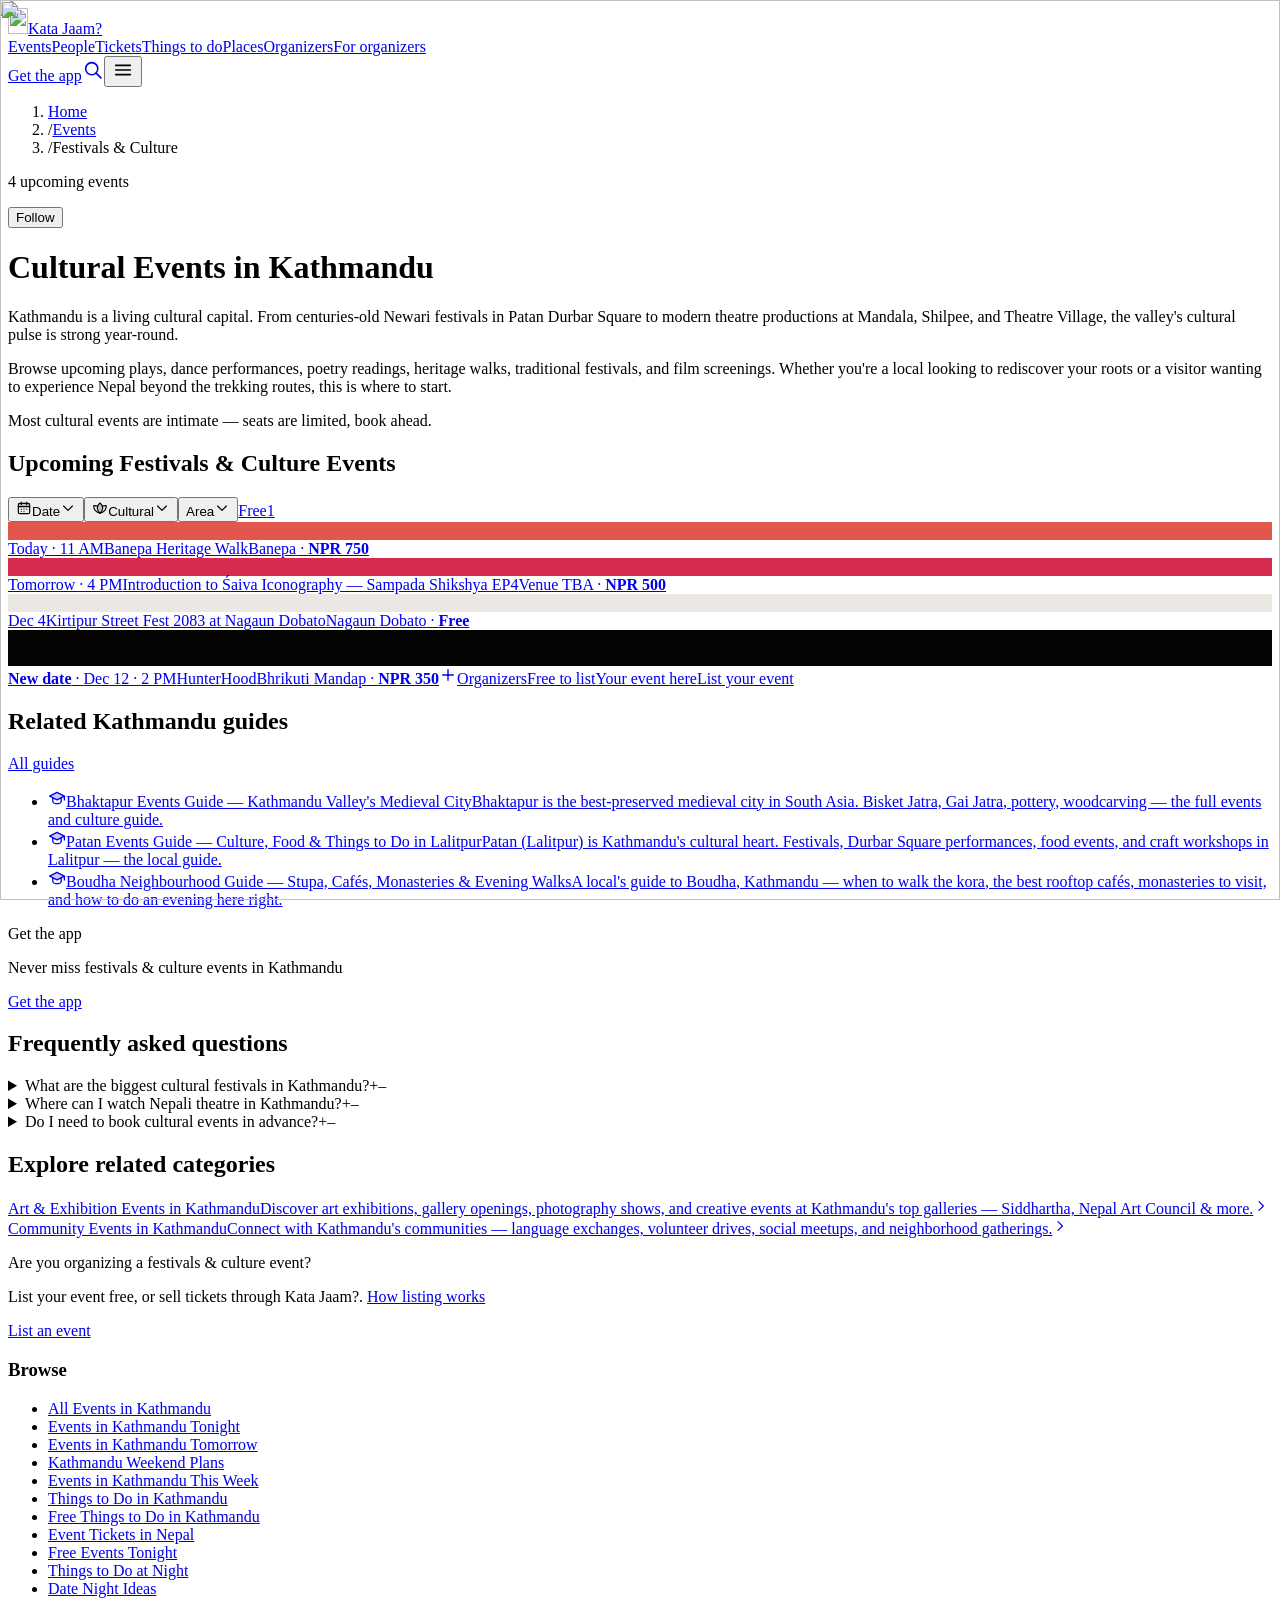
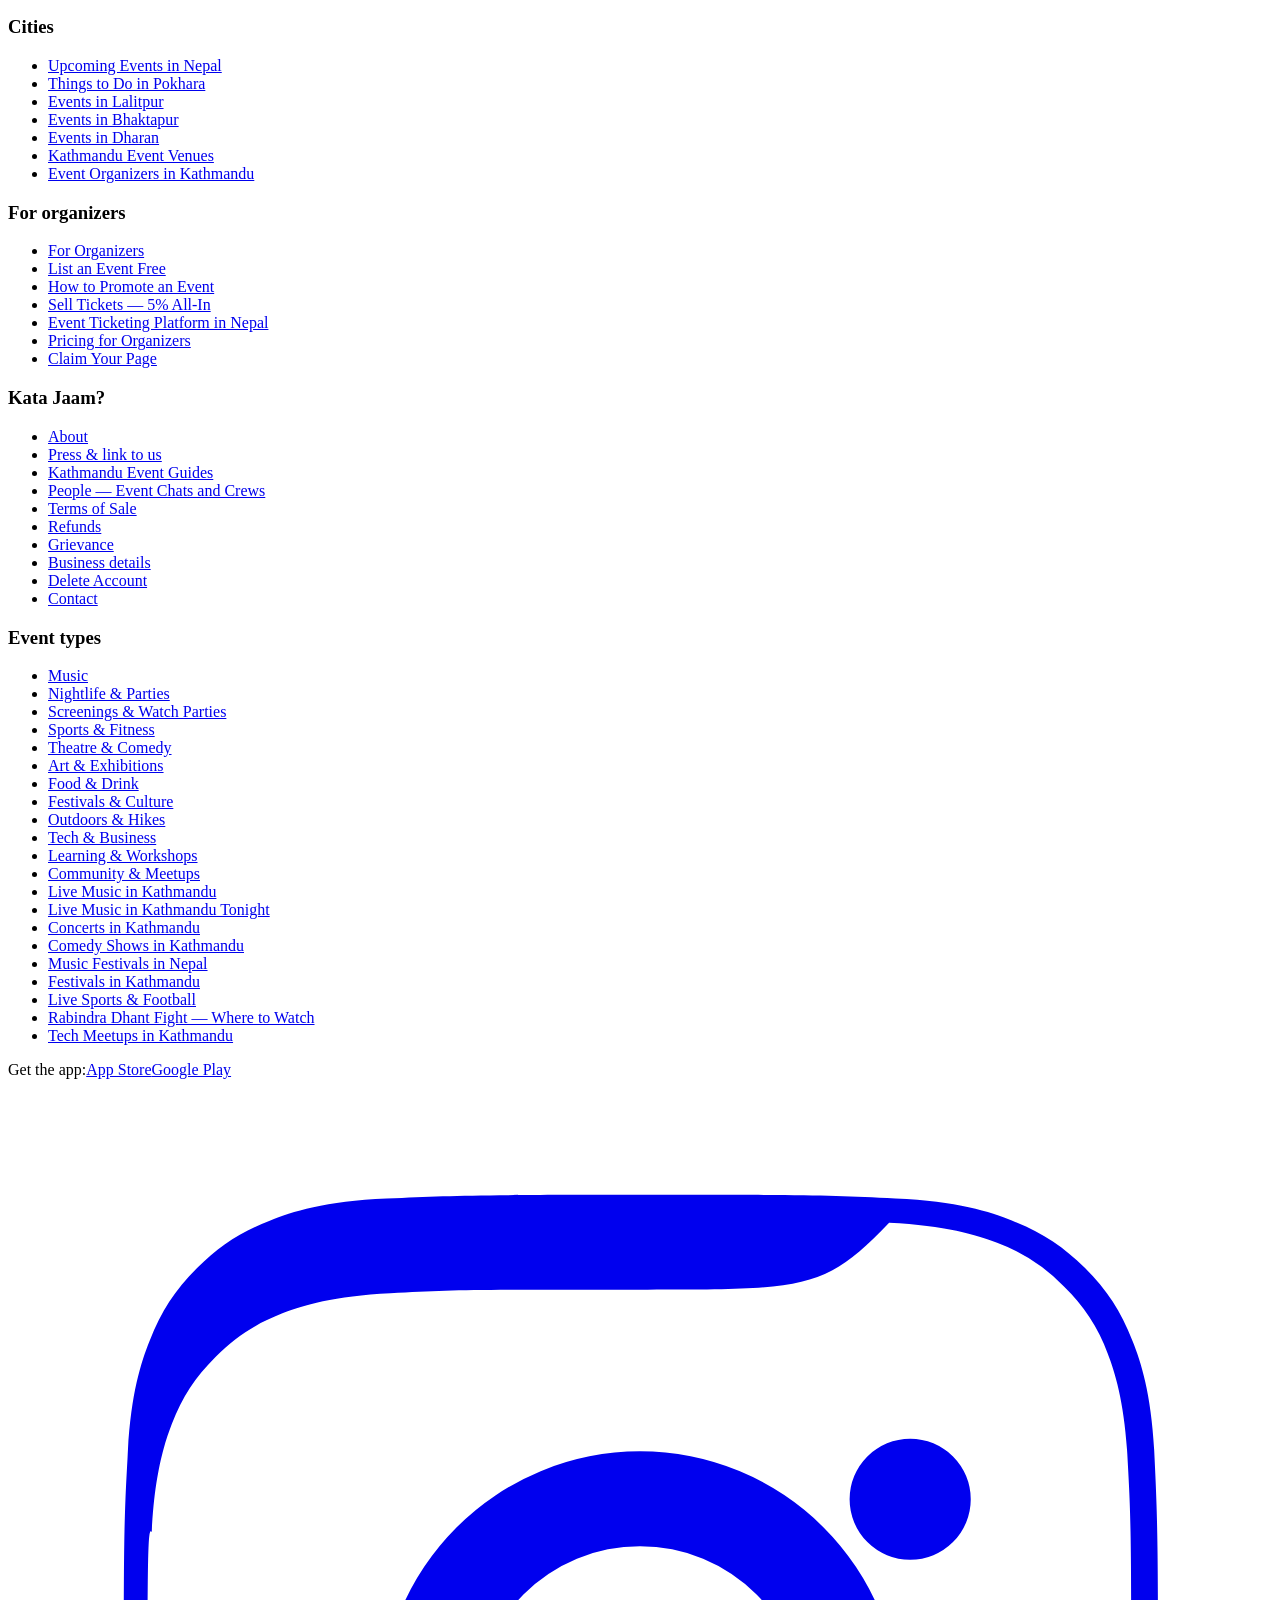
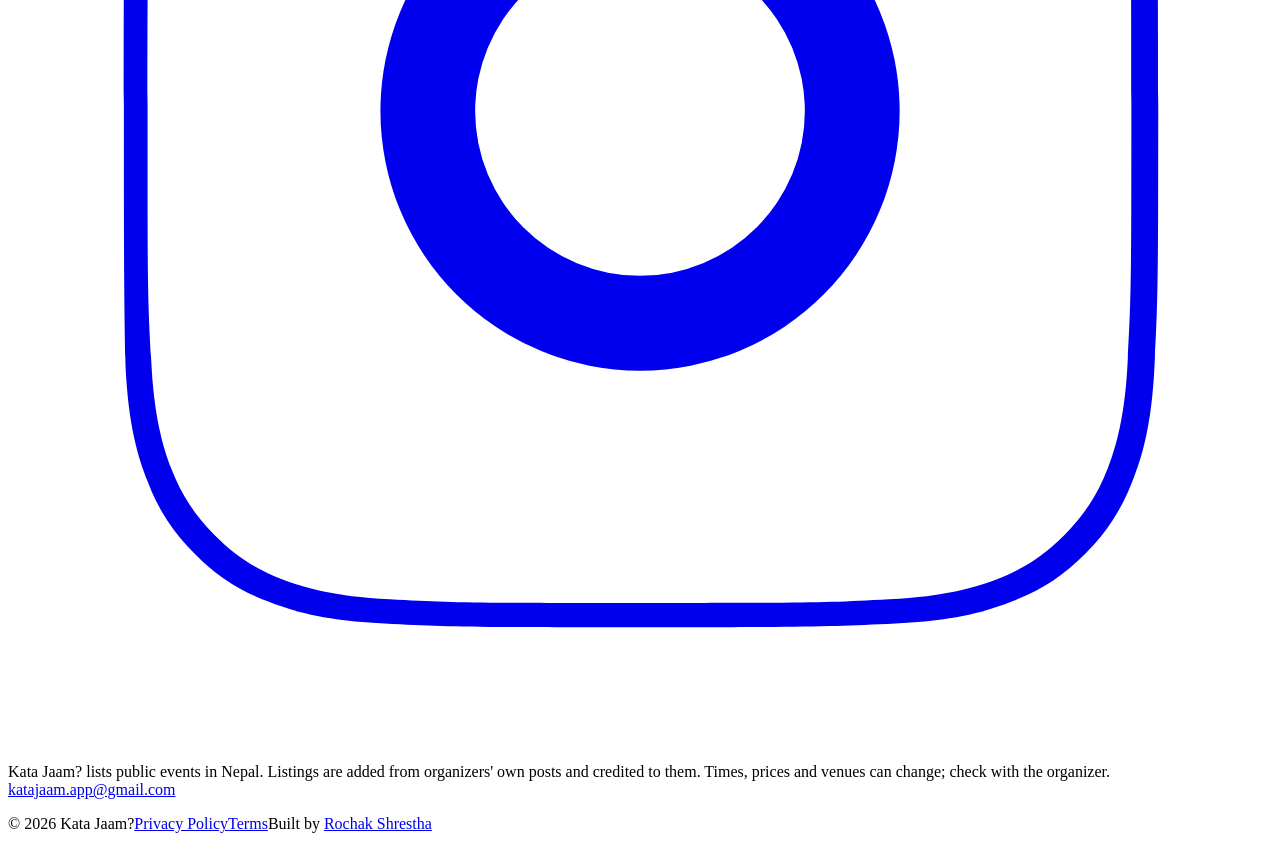
==== commit 80439b4a: "Fix Kata Jaam adapter against redesigned site, add tikka-to-white gradient - Kata Jaam redesigned th" ====
--- a/tests/fixtures/katajaam_events.html
+++ b/tests/fixtures/katajaam_events.html
@@ -1,55 +1 @@
-<!DOCTYPE html><html lang="en" class="scroll-smooth"><head><meta charSet="utf-8"/><meta name="viewport" content="width=device-width, initial-scale=1"/><link rel="preload" as="image" href="https://res.cloudinary.com/dxcbenm3i/image/upload/w_32,e_blur:300,q_20,f_auto/v1788194685/katajaam/ingested/qclrakjatglgzgcqjcyu.jpg"/><link rel="preload" as="image" imageSrcSet="/_next/image?url=https%3A%2F%2Fres.cloudinary.com%2Fdxcbenm3i%2Fimage%2Fupload%2Fc_limit%2Cw_1600%2Cf_auto%2Cq_auto%2Fv1788194685%2Fkatajaam%2Fingested%2Fqclrakjatglgzgcqjcyu.jpg&amp;w=128&amp;q=75&amp;dpl=dpl_Hm963YpvpgyrKezVhuAddRnnf5sP 128w, /_next/image?url=https%3A%2F%2Fres.cloudinary.com%2Fdxcbenm3i%2Fimage%2Fupload%2Fc_limit%2Cw_1600%2Cf_auto%2Cq_auto%2Fv1788194685%2Fkatajaam%2Fingested%2Fqclrakjatglgzgcqjcyu.jpg&amp;w=256&amp;q=75&amp;dpl=dpl_Hm963YpvpgyrKezVhuAddRnnf5sP 256w, /_next/image?url=https%3A%2F%2Fres.cloudinary.com%2Fdxcbenm3i%2Fimage%2Fupload%2Fc_limit%2Cw_1600%2Cf_auto%2Cq_auto%2Fv1788194685%2Fkatajaam%2Fingested%2Fqclrakjatglgzgcqjcyu.jpg&amp;w=384&amp;q=75&amp;dpl=dpl_Hm963YpvpgyrKezVhuAddRnnf5sP 384w, /_next/image?url=https%3A%2F%2Fres.cloudinary.com%2Fdxcbenm3i%2Fimage%2Fupload%2Fc_limit%2Cw_1600%2Cf_auto%2Cq_auto%2Fv1788194685%2Fkatajaam%2Fingested%2Fqclrakjatglgzgcqjcyu.jpg&amp;w=640&amp;q=75&amp;dpl=dpl_Hm963YpvpgyrKezVhuAddRnnf5sP 640w, /_next/image?url=https%3A%2F%2Fres.cloudinary.com%2Fdxcbenm3i%2Fimage%2Fupload%2Fc_limit%2Cw_1600%2Cf_auto%2Cq_auto%2Fv1788194685%2Fkatajaam%2Fingested%2Fqclrakjatglgzgcqjcyu.jpg&amp;w=750&amp;q=75&amp;dpl=dpl_Hm963YpvpgyrKezVhuAddRnnf5sP 750w, /_next/image?url=https%3A%2F%2Fres.cloudinary.com%2Fdxcbenm3i%2Fimage%2Fupload%2Fc_limit%2Cw_1600%2Cf_auto%2Cq_auto%2Fv1788194685%2Fkatajaam%2Fingested%2Fqclrakjatglgzgcqjcyu.jpg&amp;w=828&amp;q=75&amp;dpl=dpl_Hm963YpvpgyrKezVhuAddRnnf5sP 828w, /_next/image?url=https%3A%2F%2Fres.cloudinary.com%2Fdxcbenm3i%2Fimage%2Fupload%2Fc_limit%2Cw_1600%2Cf_auto%2Cq_auto%2Fv1788194685%2Fkatajaam%2Fingested%2Fqclrakjatglgzgcqjcyu.jpg&amp;w=1080&amp;q=75&amp;dpl=dpl_Hm963YpvpgyrKezVhuAddRnnf5sP 1080w, /_next/image?url=https%3A%2F%2Fres.cloudinary.com%2Fdxcbenm3i%2Fimage%2Fupload%2Fc_limit%2Cw_1600%2Cf_auto%2Cq_auto%2Fv1788194685%2Fkatajaam%2Fingested%2Fqclrakjatglgzgcqjcyu.jpg&amp;w=1200&amp;q=75&amp;dpl=dpl_Hm963YpvpgyrKezVhuAddRnnf5sP 1200w, /_next/image?url=https%3A%2F%2Fres.cloudinary.com%2Fdxcbenm3i%2Fimage%2Fupload%2Fc_limit%2Cw_1600%2Cf_auto%2Cq_auto%2Fv1788194685%2Fkatajaam%2Fingested%2Fqclrakjatglgzgcqjcyu.jpg&amp;w=1600&amp;q=75&amp;dpl=dpl_Hm963YpvpgyrKezVhuAddRnnf5sP 1600w" imageSizes="(max-width: 767px) 50vw, (max-width: 1023px) 33vw, (max-width: 1279px) 25vw, 20vw" fetchPriority="high"/><link rel="preload" as="image" href="https://res.cloudinary.com/dxcbenm3i/image/upload/w_48,e_blur:600,q_30,f_auto/v1789516863/katajaam/ingested/w46afxeuh0yjw3jvendn.png"/><link rel="preload" as="image" href="https://res.cloudinary.com/dxcbenm3i/image/upload/w_32,e_blur:300,q_20,f_auto/v1789516863/katajaam/ingested/w46afxeuh0yjw3jvendn.png"/><link rel="preload" as="image" imageSrcSet="/_next/image?url=https%3A%2F%2Fres.cloudinary.com%2Fdxcbenm3i%2Fimage%2Fupload%2Fc_limit%2Cw_1600%2Cf_auto%2Cq_auto%2Fv1789516863%2Fkatajaam%2Fingested%2Fw46afxeuh0yjw3jvendn.png&amp;w=128&amp;q=75&amp;dpl=dpl_Hm963YpvpgyrKezVhuAddRnnf5sP 128w, /_next/image?url=https%3A%2F%2Fres.cloudinary.com%2Fdxcbenm3i%2Fimage%2Fupload%2Fc_limit%2Cw_1600%2Cf_auto%2Cq_auto%2Fv1789516863%2Fkatajaam%2Fingested%2Fw46afxeuh0yjw3jvendn.png&amp;w=256&amp;q=75&amp;dpl=dpl_Hm963YpvpgyrKezVhuAddRnnf5sP 256w, /_next/image?url=https%3A%2F%2Fres.cloudinary.com%2Fdxcbenm3i%2Fimage%2Fupload%2Fc_limit%2Cw_1600%2Cf_auto%2Cq_auto%2Fv1789516863%2Fkatajaam%2Fingested%2Fw46afxeuh0yjw3jvendn.png&amp;w=384&amp;q=75&amp;dpl=dpl_Hm963YpvpgyrKezVhuAddRnnf5sP 384w, /_next/image?url=https%3A%2F%2Fres.cloudinary.com%2Fdxcbenm3i%2Fimage%2Fupload%2Fc_limit%2Cw_1600%2Cf_auto%2Cq_auto%2Fv1789516863%2Fkatajaam%2Fingested%2Fw46afxeuh0yjw3jvendn.png&amp;w=640&amp;q=75&amp;dpl=dpl_Hm963YpvpgyrKezVhuAddRnnf5sP 640w, /_next/image?url=https%3A%2F%2Fres.cloudinary.com%2Fdxcbenm3i%2Fimage%2Fupload%2Fc_limit%2Cw_1600%2Cf_auto%2Cq_auto%2Fv1789516863%2Fkatajaam%2Fingested%2Fw46afxeuh0yjw3jvendn.png&amp;w=750&amp;q=75&amp;dpl=dpl_Hm963YpvpgyrKezVhuAddRnnf5sP 750w, /_next/image?url=https%3A%2F%2Fres.cloudinary.com%2Fdxcbenm3i%2Fimage%2Fupload%2Fc_limit%2Cw_1600%2Cf_auto%2Cq_auto%2Fv1789516863%2Fkatajaam%2Fingested%2Fw46afxeuh0yjw3jvendn.png&amp;w=828&amp;q=75&amp;dpl=dpl_Hm963YpvpgyrKezVhuAddRnnf5sP 828w, /_next/image?url=https%3A%2F%2Fres.cloudinary.com%2Fdxcbenm3i%2Fimage%2Fupload%2Fc_limit%2Cw_1600%2Cf_auto%2Cq_auto%2Fv1789516863%2Fkatajaam%2Fingested%2Fw46afxeuh0yjw3jvendn.png&amp;w=1080&amp;q=75&amp;dpl=dpl_Hm963YpvpgyrKezVhuAddRnnf5sP 1080w, /_next/image?url=https%3A%2F%2Fres.cloudinary.com%2Fdxcbenm3i%2Fimage%2Fupload%2Fc_limit%2Cw_1600%2Cf_auto%2Cq_auto%2Fv1789516863%2Fkatajaam%2Fingested%2Fw46afxeuh0yjw3jvendn.png&amp;w=1200&amp;q=75&amp;dpl=dpl_Hm963YpvpgyrKezVhuAddRnnf5sP 1200w, /_next/image?url=https%3A%2F%2Fres.cloudinary.com%2Fdxcbenm3i%2Fimage%2Fupload%2Fc_limit%2Cw_1600%2Cf_auto%2Cq_auto%2Fv1789516863%2Fkatajaam%2Fingested%2Fw46afxeuh0yjw3jvendn.png&amp;w=1600&amp;q=75&amp;dpl=dpl_Hm963YpvpgyrKezVhuAddRnnf5sP 1600w" imageSizes="(max-width: 767px) 50vw, (max-width: 1023px) 33vw, (max-width: 1279px) 25vw, 20vw" fetchPriority="high"/><link rel="preload" as="image" href="https://res.cloudinary.com/dxcbenm3i/image/upload/w_32,e_blur:300,q_20,f_auto/v1790173900/katajaam/admin/m66eqflscwqby5hg5fwy.jpg"/><link rel="preload" as="image" href="https://res.cloudinary.com/dxcbenm3i/image/upload/w_32,e_blur:300,q_20,f_auto/v1790173948/katajaam/admin/iffjdfgrmif7e3kn8mdp.jpg"/><link rel="preload" as="image" href="https://res.cloudinary.com/dxcbenm3i/image/upload/w_32,e_blur:300,q_20,f_auto/v1789211465/katajaam/admin/bajqgxw3qb1rqainpgav.jpg"/><link rel="preload" as="image" href="https://res.cloudinary.com/dxcbenm3i/image/upload/w_32,e_blur:300,q_20,f_auto/v1790238974/katajaam/admin/mwnqerdfojjhw1xas1h4.jpg"/><link rel="preload" as="image" href="https://res.cloudinary.com/dxcbenm3i/image/upload/w_32,e_blur:300,q_20,f_auto/v1790334916/katajaam/admin/rcm2dxgh7qm9nor7yyua.jpg"/><link rel="stylesheet" href="/_next/static/css/0a61d571fe750ac1.css?dpl=dpl_Hm963YpvpgyrKezVhuAddRnnf5sP" data-precedence="next"/><link rel="preload" as="script" fetchPriority="low" href="/_next/static/chunks/webpack-d2af26ac8cc2154d.js?dpl=dpl_Hm963YpvpgyrKezVhuAddRnnf5sP"/><script src="/_next/static/chunks/fd9d1056-dec241f02e42944d.js?dpl=dpl_Hm963YpvpgyrKezVhuAddRnnf5sP" async=""></script><script src="/_next/static/chunks/2117-685a660dbe7151b1.js?dpl=dpl_Hm963YpvpgyrKezVhuAddRnnf5sP" async=""></script><script src="/_next/static/chunks/main-app-0e73686579822e35.js?dpl=dpl_Hm963YpvpgyrKezVhuAddRnnf5sP" async=""></script><script src="/_next/static/chunks/9da6db1e-2637e0a81c71db82.js?dpl=dpl_Hm963YpvpgyrKezVhuAddRnnf5sP" async=""></script><script src="/_next/static/chunks/2972-933b4b7995970047.js?dpl=dpl_Hm963YpvpgyrKezVhuAddRnnf5sP" async=""></script><script src="/_next/static/chunks/2457-ac9137209f364be4.js?dpl=dpl_Hm963YpvpgyrKezVhuAddRnnf5sP" async=""></script><script src="/_next/static/chunks/app/layout-d9d0bd5f0e5d803e.js?dpl=dpl_Hm963YpvpgyrKezVhuAddRnnf5sP" async=""></script><script src="/_next/static/chunks/app/error-49f6375a1a55f984.js?dpl=dpl_Hm963YpvpgyrKezVhuAddRnnf5sP" async=""></script><script src="/_next/static/chunks/9291-020f5f23880c5963.js?dpl=dpl_Hm963YpvpgyrKezVhuAddRnnf5sP" async=""></script><script src="/_next/static/chunks/2992-b41336092a53625e.js?dpl=dpl_Hm963YpvpgyrKezVhuAddRnnf5sP" async=""></script><script src="/_next/static/chunks/app/events/(list)/page-29a16dec0e0f66e4.js?dpl=dpl_Hm963YpvpgyrKezVhuAddRnnf5sP" async=""></script><script src="/_next/static/chunks/app/global-error-f26cb3d90dc5548d.js?dpl=dpl_Hm963YpvpgyrKezVhuAddRnnf5sP" async=""></script><link rel="preload" href="https://www.googletagmanager.com/gtag/js?id=G-B3S1KJQ8QL" as="script"/><link rel="preload" as="image" href="https://res.cloudinary.com/dxcbenm3i/image/upload/w_32,e_blur:300,q_20,f_auto/v1790175203/katajaam/admin/ndx1m963ju7amkpozgok.jpg"/><link rel="preload" as="image" href="https://res.cloudinary.com/dxcbenm3i/image/upload/w_32,e_blur:300,q_20,f_auto/v1790248098/katajaam/admin/oghbveghyfsdsyvt5hh9.jpg"/><link rel="preload" as="image" href="https://res.cloudinary.com/dxcbenm3i/image/upload/w_32,e_blur:300,q_20,f_auto/v1790247707/katajaam/admin/ec9v51lpapkpim2iqx2m.jpg"/><link rel="preload" as="image" href="https://res.cloudinary.com/dxcbenm3i/image/upload/w_48,e_blur:600,q_30,f_auto/v1790239871/katajaam/admin/zkymgfeq3x68f3wkd1ve.jpg"/><link rel="preload" as="image" href="https://res.cloudinary.com/dxcbenm3i/image/upload/w_32,e_blur:300,q_20,f_auto/v1790239871/katajaam/admin/zkymgfeq3x68f3wkd1ve.jpg"/><link rel="preload" as="image" href="https://res.cloudinary.com/dxcbenm3i/image/upload/w_32,e_blur:300,q_20,f_auto/v1790174930/katajaam/admin/vf41wcrk9c7wc9ptkad3.jpg"/><link rel="preload" as="image" href="https://res.cloudinary.com/dxcbenm3i/image/upload/w_32,e_blur:300,q_20,f_auto/v1790154505/katajaam/organizers/ykAiYdQsfIc4S3zILxXRJrtkLwY2/s3yfya1lim3ixhszjmmr.jpg"/><link rel="preload" as="image" href="https://res.cloudinary.com/dxcbenm3i/image/upload/w_32,e_blur:300,q_20,f_auto/v1789689672/katajaam/ingested/hjdzxyj1qocpzr6r8nju.jpg"/><link rel="preload" as="image" href="https://res.cloudinary.com/dxcbenm3i/image/upload/w_32,e_blur:300,q_20,f_auto/v1790338797/katajaam/admin/etcblk2n2ms4lzfodvt9.jpg"/><link rel="preload" as="image" href="https://res.cloudinary.com/dxcbenm3i/image/upload/w_32,e_blur:300,q_20,f_auto/v1790213243/katajaam/ingested/sv1eg2giezsuvfjdgbqc.webp"/><link rel="preload" as="image" href="https://res.cloudinary.com/dxcbenm3i/image/upload/w_48,e_blur:600,q_30,f_auto/v1790502454/katajaam/admin/eabth6vwciepyzgietam.jpg"/><link rel="preload" as="image" href="https://res.cloudinary.com/dxcbenm3i/image/upload/w_32,e_blur:300,q_20,f_auto/v1790502454/katajaam/admin/eabth6vwciepyzgietam.jpg"/><link rel="preload" as="image" href="https://res.cloudinary.com/dxcbenm3i/image/upload/w_32,e_blur:300,q_20,f_auto/v1790501486/katajaam/admin/e1xsowk3rdmid0hq4w5x.jpg"/><meta name="theme-color" content="#FF6B35"/><title>Events in Kathmandu Today, This Week &amp; Upcoming — What&#x27;s On | Kata Jaam?</title><meta name="description" content="What to do in Kathmandu today and this week — every gig, food festival, club night, cultural show and art opening in the valley, with dates, venues and tickets. Updated daily."/><meta name="application-name" content="Kata Jaam"/><meta name="author" content="Kata Jaam?"/><meta name="keywords" content="events kathmandu,things to do kathmandu,nightlife kathmandu,concerts nepal,food festivals nepal,cultural events nepal,live music kathmandu,event discovery nepal,kata jaam"/><meta name="robots" content="index, follow, max-image-preview:large, max-snippet:-1"/><meta name="googlebot" content="index, follow, max-video-preview:-1, max-image-preview:large, max-snippet:-1"/><link rel="canonical" href="https://katajaam.com/events"/><meta name="apple-itunes-app" content="app-id=6761092277"/><meta name="google-site-verification" content="F-DWZb-NqIeivT1PBKgCb4w6PiTQvaD4typoZGxvxnA"/><meta property="og:title" content="Events in Kathmandu Today, This Week &amp; Upcoming — What&#x27;s On"/><meta property="og:description" content="What to do in Kathmandu today and this week — every gig, food festival, club night, cultural show and art opening in the valley, with dates, venues and tickets. Updated daily."/><meta property="og:url" content="https://katajaam.com/events"/><meta property="og:image" content="https://katajaam.com/og-image.png"/><meta property="og:image:width" content="1200"/><meta property="og:image:height" content="630"/><meta property="og:type" content="website"/><meta name="twitter:card" content="summary_large_image"/><meta name="twitter:title" content="Events in Kathmandu Today, This Week &amp; Upcoming — What&#x27;s On"/><meta name="twitter:description" content="What to do in Kathmandu today and this week — every gig, food festival, club night, cultural show and art opening in the valley, with dates, venues and tickets. Updated daily."/><meta name="twitter:image" content="https://katajaam.com/og-image.png"/><link rel="icon" href="/favicon.ico" type="image/x-icon" sizes="16x16"/><link rel="icon" href="/katajaam-64.png"/><link rel="apple-touch-icon" href="/katajaam-180.png"/><meta name="next-size-adjust"/><script type="application/ld+json">{"@context":"https://schema.org","@type":"Organization","@id":"https://www.wikidata.org/wiki/Q139675913","name":"Kata Jaam?","url":"https://katajaam.com","logo":"https://katajaam.com/katajaam.png","description":"Discover live music, food festivals, cultural shows, and hidden gems happening in Kathmandu.","identifier":{"@type":"PropertyValue","propertyID":"wikidata","value":"Q139675913"},"sameAs":["https://apps.apple.com/np/app/kata-jaam/id6761092277","https://play.google.com/store/apps/details?id=com.speed.katajaam","https://organizer.katajaam.com","https://www.wikidata.org/wiki/Q139675913","https://www.instagram.com/kata.jaam"],"address":{"@type":"PostalAddress","addressLocality":"Kathmandu","addressCountry":"NP"},"areaServed":{"@type":"City","name":"Kathmandu"},"contactPoint":{"@type":"ContactPoint","email":"katajaam.app@gmail.com","contactType":"customer support"}}</script><script type="application/ld+json">{"@context":"https://schema.org","@type":"WebSite","name":"Kata Jaam?","url":"https://katajaam.com","potentialAction":{"@type":"SearchAction","target":"https://katajaam.com/events?q={search_term_string}","query-input":"required name=search_term_string"}}</script><script type="application/ld+json">{"@context":"https://schema.org","@type":"MobileApplication","name":"Kata Jaam?","operatingSystem":"iOS, Android","applicationCategory":"LifestyleApplication","description":"Discover live music, food festivals, cultural shows, and hidden gems happening in Kathmandu.","downloadUrl":"https://apps.apple.com/np/app/kata-jaam/id6761092277","offers":{"@type":"Offer","price":"0","priceCurrency":"USD"},"sameAs":["https://apps.apple.com/np/app/kata-jaam/id6761092277","https://play.google.com/store/apps/details?id=com.speed.katajaam","https://organizer.katajaam.com","https://www.wikidata.org/wiki/Q139675913","https://www.instagram.com/kata.jaam"]}</script><script type="application/ld+json">{"@context":"https://schema.org","@type":"LocalBusiness","@id":"https://katajaam.com/#local","name":"Kata Jaam?","url":"https://katajaam.com","image":"https://katajaam.com/katajaam.png","description":"Kathmandu's event discovery platform — find live music, food festivals, cultural shows, nightlife, and hidden gems across Kathmandu Valley.","address":{"@type":"PostalAddress","streetAddress":"Thamel","addressLocality":"Kathmandu","addressRegion":"Bagmati","postalCode":"44600","addressCountry":"NP"},"geo":{"@type":"GeoCoordinates","latitude":27.7172,"longitude":85.324},"priceRange":"Free","serviceArea":{"@type":"City","name":"Kathmandu"},"sameAs":["https://apps.apple.com/np/app/kata-jaam/id6761092277","https://play.google.com/store/apps/details?id=com.speed.katajaam","https://organizer.katajaam.com","https://www.wikidata.org/wiki/Q139675913","https://www.instagram.com/kata.jaam"],"contactPoint":{"@type":"ContactPoint","email":"katajaam.app@gmail.com","contactType":"customer support"}}</script><script src="/_next/static/chunks/polyfills-42372ed130431b0a.js?dpl=dpl_Hm963YpvpgyrKezVhuAddRnnf5sP" noModule=""></script></head><body class="__variable_8b3a0b __variable_6b9622 font-sans antialiased"><script type="application/ld+json">{"@context":"https://schema.org","@type":"BreadcrumbList","itemListElement":[{"@type":"ListItem","position":1,"name":"Home","item":"https://katajaam.com"},{"@type":"ListItem","position":2,"name":"Events","item":"https://katajaam.com/events"}]}</script><script type="application/ld+json">{"@context":"https://schema.org","@type":"ItemList","name":"Events in Kathmandu","numberOfItems":20,"itemListElement":[{"@type":"ListItem","position":1,"item":{"@type":"Event","name":"Gen V: Urban Night Vol. 2","url":"https://katajaam.com/events/ticketsanjal_308","description":"GEN V: URBAN NIGHT — VOLUME TWO Get ready for a night where hip-hop, urban sounds, energy, and nightlife collide. 🔥 GEN V: Urban Night — Volume Two is bringing some of the exciting names from Nepal's urban music scene to Butwal for a high-energy live music experience. 🎤 LIVE PERFORMANCES VZN, Shadow G, Young Wale, Antim, and A rson Expect hard-hitting performances, live energy, and a night built for everyone who loves hip-hop, rap and urban music.","startDate":"2026-09-26T20:00:00+05:45","endDate":"2099-12-31T12:00:00+05:45","eventStatus":"https://schema.org/EventPostponed","eventAttendanceMode":"https://schema.org/OfflineEventAttendanceMode","location":{"@type":"Place","name":"The Concept, Butwal","address":{"@type":"PostalAddress","addressLocality":"Butwal","addressCountry":"NP"},"geo":{"@type":"GeoCoordinates","latitude":27.677866,"longitude":83.462}},"image":["https://katajaam.com/_next/image?url=https%3A%2F%2Fres.cloudinary.com%2Fdxcbenm3i%2Fimage%2Fupload%2Fv1788194685%2Fkatajaam%2Fingested%2Fqclrakjatglgzgcqjcyu.jpg&w=1200&q=75"],"organizer":{"@type":"Organization","name":"Ekata Event Production"},"isAccessibleForFree":false,"offers":{"@type":"Offer","price":699,"priceCurrency":"NPR","availability":"https://schema.org/InStock","url":"https://ticketsanjal.com/events/308","validFrom":"2026-09-26T20:00:00+05:45"}}},{"@type":"ListItem","position":2,"item":{"@type":"Event","name":"प्रकृति भित्रको कथा | Nepali Theatre Play at Mandala Theatre, Kathmandu | Ashoj 2083","url":"https://katajaam.com/events/eticketnepal_746","description":"Experience “प्रकृति भित्रको कथा”, a captivating Nepali theatre play presented by Mandala Theatre in association with Suvakshaa Pictures. The play brings together a powerful story, meaningful performances, and an atmospheric theatrical experience inspired by Nepal’s culture, nature, emotions, and human relationships.\nWritten by Dibesh Nath and directed by Buddhi Tamang and Aakash Nepali, this theatre production offers an engaging journey for audiences who enjoy Nepali drama, live theatre, storytelling, and cultural performances.\n📍 Venue: Mandala Theatre, Thapagaun, Kathmandu\n📅 Date: 6th–25th Ashoj 2083\n⏰ Time: 5:30 PM daily (except Mondays)\n🎭 Special Shows: 3:30 PM on Saturdays and Fridays\nBook your tickets and experience “प्रकृति भित्रको कथा” live at Mandala Theatre, Thapagaun.\nBook Now: 01-5245147","startDate":"2026-09-22T17:30:00+05:45","endDate":"2026-10-11T17:30:00+05:45","eventStatus":"https://schema.org/EventScheduled","eventAttendanceMode":"https://schema.org/OfflineEventAttendanceMode","location":{"@type":"Place","name":"Mandala Theatre Nepal, Lakhe Chaur Marg, Kathmandu, Nepal","address":{"@type":"PostalAddress","addressLocality":"Kathmandu","addressCountry":"NP"},"geo":{"@type":"GeoCoordinates","latitude":27.693378,"longitude":85.3327286}},"image":["https://katajaam.com/_next/image?url=https%3A%2F%2Fres.cloudinary.com%2Fdxcbenm3i%2Fimage%2Fupload%2Fv1789516863%2Fkatajaam%2Fingested%2Fw46afxeuh0yjw3jvendn.png&w=1200&q=75"],"isAccessibleForFree":false}},{"@type":"ListItem","position":3,"item":{"@type":"Event","name":"Temple Run — Monday Run Club","url":"https://katajaam.com/events/T5weJz5UZBTxyeXBjW3q","description":"Temple Run's weekly Monday morning run — among the temples and trees between Maharajgunj and Budhanilkantha. Open and free for all, every pace welcome.\r\n\r\nMonday, 28 September 2026, 6:15 AM.\r\n\r\nTemple Run do not publish a separate post or an exact meeting point for each week — the run and its time live in the @templerun.np bio. Check their Instagram before you head out.","startDate":"2026-09-28T06:15:00+05:45","eventStatus":"https://schema.org/EventScheduled","eventAttendanceMode":"https://schema.org/OfflineEventAttendanceMode","location":{"@type":"Place","name":"Maharajgunj, Kathmandu","address":{"@type":"PostalAddress","addressLocality":"Kathmandu","addressCountry":"NP"}},"organizer":{"@type":"Organization","name":"Temple Run","sameAs":["https://instagram.com/templerun.np"]},"isAccessibleForFree":true,"offers":{"@type":"Offer","price":0,"priceCurrency":"NPR","availability":"https://schema.org/InStock","url":"https://katajaam.com/events/T5weJz5UZBTxyeXBjW3q","validFrom":"2026-09-28T06:15:00+05:45"}}},{"@type":"ListItem","position":4,"item":{"@type":"Event","name":"Artist Session with Tenzin Norbu – Deities of Nepal III","url":"https://katajaam.com/events/8LReYUtYEyl5iQprjhBE","description":"DON'T MISS OUR\r\n\r\nARTIST SESSION: Tenzin Norbu\r\nSEPTEMBER 28\r\nOCTOBER 5\r\n\r\nTenzin Norbu, renowned Nepali artist born in Dolpo. He started painting at the tender age of ten under the guidance of his father. He grew up deeply rooted in the artistic,  cultural and spiritual traditions of his homeland. \r\n\r\nTime: 2pm-5pm\r\n\r\nPlease scan QR to book your session.","startDate":"2026-09-28T14:00:00+05:45","eventStatus":"https://schema.org/EventScheduled","eventAttendanceMode":"https://schema.org/OfflineEventAttendanceMode","location":{"@type":"Place","name":"Nepal Art Council, Madan Bhandari Road","address":{"@type":"PostalAddress","addressLocality":"Kathmandu","addressCountry":"NP"},"geo":{"@type":"GeoCoordinates","latitude":27.6922589,"longitude":85.3236319}},"image":["https://katajaam.com/_next/image?url=https%3A%2F%2Fres.cloudinary.com%2Fdxcbenm3i%2Fimage%2Fupload%2Fv1790173900%2Fkatajaam%2Fadmin%2Fm66eqflscwqby5hg5fwy.jpg&w=1200&q=75"],"organizer":{"@type":"Organization","name":"Nepal Art Council","sameAs":["https://instagram.com/nepalartcouncil_ktm"]},"isAccessibleForFree":false}},{"@type":"ListItem","position":5,"item":{"@type":"Event","name":"B-Town Poetry Night – 2nd Anniversary","url":"https://katajaam.com/events/mj2KBGuQjmIXwHv8sXQi","description":"Two years of poetry. Two years of stories, voices, and memories. ❤️**\r\n\r\nAnd now, we’re gathering once again to celebrate it all.\r\n\r\nYou’re warmly invited to the **2nd Anniversary of B-Town Poetry Night** — an evening where words find a voice, stories find a home, and art brings us together.\r\nCome listen. Come feel. Come share.\r\nLet’s make this night another beautiful chapter in our story.\r\n\r\nSee you on 28 September. ❤️ B-Town Poetry Night\r\nPoetry Night 2026\r\n2nd Anniversary\r\nPoetry Event Nepal\r\nPoetry Night Nepal\r\nPoets of Nepal\r\nNepali Poetry\r\nLive Poetry\r\nSpoken Word Poetry\r\nPoetry & Art\r\nLiterature & Culture\r\nOpen Mic Nepal\r\nPoetry Community\r\nLive Performance\r\nJhapa Events\r\nBirtamode Events\r\nJhapa Poetry\r\nArt & Culture\r\n28 September 2026\r\nCalling Poets\r\n\r\n#BTownPoetryNight #PoetryNight2026 #2ndAnniversary #PoetryNepal #NepaliPoetry SpokenWordNepal PoetryEvent PoetsOfNepal LivePoetry OpenMicNepal JhapaEvents BirtamodeEvents ArtAndCulture PoetryCommunity 28September2026","startDate":"2026-09-28T16:00:00+05:45","eventStatus":"https://schema.org/EventScheduled","eventAttendanceMode":"https://schema.org/OfflineEventAttendanceMode","location":{"@type":"Place","name":"The Brewed Book Cafe, Birtamode, Jhapa, Nepal","address":{"@type":"PostalAddress","addressLocality":"Kathmandu","addressCountry":"NP"},"geo":{"@type":"GeoCoordinates","latitude":26.641705,"longitude":87.992616}},"image":["https://katajaam.com/_next/image?url=https%3A%2F%2Fres.cloudinary.com%2Fdxcbenm3i%2Fimage%2Fupload%2Fv1790173948%2Fkatajaam%2Fadmin%2Fiffjdfgrmif7e3kn8mdp.jpg&w=1200&q=75"],"organizer":{"@type":"Organization","name":"The Brewed Book Cafe","sameAs":["https://instagram.com/the.brewed.book.cafe"]},"isAccessibleForFree":false}},{"@type":"ListItem","position":6,"item":{"@type":"Event","name":"Moxy Madness Run","url":"https://katajaam.com/events/GAKSFRPGe15UCggrEm9Q_20260928","description":"Mondays hit different when you run into them. \r\nSee you at 7:30 PM for the Moxy Madness Run.\r\n\r\n#MoxyMadness #PlayOn #MoxyKathmandu","startDate":"2026-09-28T19:30:00+05:45","eventStatus":"https://schema.org/EventScheduled","eventAttendanceMode":"https://schema.org/OfflineEventAttendanceMode","location":{"@type":"Place","name":"Moxy Kathmandu, Bina Marg","address":{"@type":"PostalAddress","addressLocality":"Kathmandu","addressCountry":"NP"},"geo":{"@type":"GeoCoordinates","latitude":27.7100842,"longitude":85.3204898}},"image":["https://katajaam.com/_next/image?url=https%3A%2F%2Fres.cloudinary.com%2Fdxcbenm3i%2Fimage%2Fupload%2Fv1789211465%2Fkatajaam%2Fadmin%2Fbajqgxw3qb1rqainpgav.jpg&w=1200&q=75"],"organizer":{"@type":"Organization","name":"Moxy Madness","sameAs":["https://instagram.com/moxymadness.chasethecity"]},"isAccessibleForFree":true,"offers":{"@type":"Offer","price":0,"priceCurrency":"NPR","availability":"https://schema.org/InStock","url":"https://www.instagram.com/p/DdJaCxFnyyX/","validFrom":"2026-09-28T19:30:00+05:45"}}},{"@type":"ListItem","position":7,"item":{"@type":"Event","name":"Dialogue of Strings & Rhythm: Mohanveena & Tabla Duet at Jazz Upstairs","url":"https://katajaam.com/events/LnR7QtcE6tJ1YQ7aIDCY","description":"Indian classical music at Jazz Upstairs: Amitesh Basu and Sudip Chatterjee, visiting from India, play a mohanveena and tabla duet — \"Dialogue of Strings & Rhythm\". Monday 28 Sep, 8–10 PM, Lazimpat.","startDate":"2026-09-28T20:00:00+05:45","eventStatus":"https://schema.org/EventScheduled","eventAttendanceMode":"https://schema.org/OfflineEventAttendanceMode","location":{"@type":"Place","name":"Jazz Upstairs, Lazimpat, Kathmandu","address":{"@type":"PostalAddress","addressLocality":"Kathmandu","addressCountry":"NP"},"geo":{"@type":"GeoCoordinates","latitude":27.720272,"longitude":85.3189515}},"image":["https://katajaam.com/_next/image?url=https%3A%2F%2Fres.cloudinary.com%2Fdxcbenm3i%2Fimage%2Fupload%2Fv1790238974%2Fkatajaam%2Fadmin%2Fmwnqerdfojjhw1xas1h4.jpg&w=1200&q=75"],"organizer":{"@type":"Organization","name":"Jazz Upstairs","sameAs":["https://instagram.com/jazzupstairs"]},"isAccessibleForFree":false}},{"@type":"ListItem","position":8,"item":{"@type":"Event","name":"Tuesday Training by RT100 Run Club","url":"https://katajaam.com/events/GdUq57zXtSvXSULO7vS7","description":"RT100 Run Club's weekly Tuesday training session at 6 AM (interval, threshold and similar workouts). Open to runners who want to train with intention. Register through the link in @rt100.runclub's bio.","startDate":"2026-09-29T06:00:00+05:45","eventStatus":"https://schema.org/EventScheduled","eventAttendanceMode":"https://schema.org/OfflineEventAttendanceMode","location":{"@type":"Place","name":"Epic Mountain Bike, Sanepa, Lalitpur","address":{"@type":"PostalAddress","addressLocality":"Kathmandu","addressCountry":"NP"},"geo":{"@type":"GeoCoordinates","latitude":27.6864418,"longitude":85.3067493}},"image":["https://katajaam.com/_next/image?url=https%3A%2F%2Fres.cloudinary.com%2Fdxcbenm3i%2Fimage%2Fupload%2Fv1790334916%2Fkatajaam%2Fadmin%2Frcm2dxgh7qm9nor7yyua.jpg&w=1200&q=75"],"organizer":{"@type":"Organization","name":"RT100 Run Club","sameAs":["https://instagram.com/rt100.runclub"]},"isAccessibleForFree":false}},{"@type":"ListItem","position":9,"item":{"@type":"Event","name":"Cosmic Wonder: Artist Session with Jimmy Thapa – Deities of Nepal III","url":"https://katajaam.com/events/f4DBP353VSGs6U78N6bZ","description":"A session with spiritual artist Jimmy Thapa (@jimmythapa47), \"Cosmic Wonder: Conversations on Astrology, Healing and Meditation\", held alongside the Deities of Nepal III: Lores & Legends exhibition at Nepal Art Council (17 September - 10 October).\r\n\r\nTime: 2 PM - 5 PM (per Nepal Art Council's 23 Sep schedule post).\r\nBooking: scan the session's QR on Nepal Art Council's post to book a spot.","startDate":"2026-09-29T14:00:00+05:45","eventStatus":"https://schema.org/EventScheduled","eventAttendanceMode":"https://schema.org/OfflineEventAttendanceMode","location":{"@type":"Place","name":"Nepal Art Council","address":{"@type":"PostalAddress","addressLocality":"Kathmandu","addressCountry":"NP"},"geo":{"@type":"GeoCoordinates","latitude":27.6922589,"longitude":85.3236319}},"image":["https://katajaam.com/_next/image?url=https%3A%2F%2Fres.cloudinary.com%2Fdxcbenm3i%2Fimage%2Fupload%2Fv1790175203%2Fkatajaam%2Fadmin%2Fndx1m963ju7amkpozgok.jpg&w=1200&q=75"],"organizer":{"@type":"Organization","name":"Nepal Art Council","sameAs":["https://instagram.com/nepalartcouncil_ktm"]},"isAccessibleForFree":false}},{"@type":"ListItem","position":10,"item":{"@type":"Event","name":"भोटेकोशी/त्रिशूली विपद्पछि जलविद्युत् : आधारभूत विषयमा पुनर्विचार – Energy Policy Dialogue 30","url":"https://katajaam.com/events/4D0vkAvSIkTzsy8gPpiW","description":"Energy Policy Dialogue 30 (ऊर्जा नीति संवाद – ३०), a Mangalbaarey discussion jointly organised by Urja Khabar and Martin Chautari: rethinking the fundamentals of hydropower after the Bhotekoshi/Trishuli disaster, with water-resources researcher Ajaya Dixit (अजय दीक्षित).\n\nTuesday 29 September 2026 (13 Asoj 2083), 3:00–4:30 PM at the Martin Chautari seminar hall, Thapathali. Also streamed live on Urja Khabar's Facebook and Martin Chautari's YouTube.","startDate":"2026-09-29T15:00:00+05:45","eventStatus":"https://schema.org/EventScheduled","eventAttendanceMode":"https://schema.org/OfflineEventAttendanceMode","location":{"@type":"Place","name":"Martin Chautari, Thapathali, Kathmandu","address":{"@type":"PostalAddress","addressLocality":"Kathmandu","addressCountry":"NP"},"geo":{"@type":"GeoCoordinates","latitude":27.6911655,"longitude":85.321406}},"image":["https://katajaam.com/_next/image?url=https%3A%2F%2Fres.cloudinary.com%2Fdxcbenm3i%2Fimage%2Fupload%2Fv1790248098%2Fkatajaam%2Fadmin%2Foghbveghyfsdsyvt5hh9.jpg&w=1200&q=75"],"organizer":{"@type":"Organization","name":"Martin Chautari","sameAs":["https://instagram.com/martinchautari"]},"isAccessibleForFree":false}},{"@type":"ListItem","position":11,"item":{"@type":"Event","name":"Tuesday Salsa Addiction – SBK Social at Hot Topic","url":"https://katajaam.com/events/dw1lsXa4Kup8zy6aX6bR","description":"Salsa Nepal's Tuesday SBK social at Hot Topic, Lazimpat: salsa, bachata and kizomba with music by DJ BNYK, from 7:30 PM. A social night to dance with friends and meet new people.\n\nHot Topic, Ananda Bhawan, Lazimpat (above Irish Pub).","startDate":"2026-09-29T19:30:00+05:45","eventStatus":"https://schema.org/EventScheduled","eventAttendanceMode":"https://schema.org/OfflineEventAttendanceMode","location":{"@type":"Place","name":"Hot Topic (Ananda Bhawan), Lazimpat, Kathmandu","address":{"@type":"PostalAddress","addressLocality":"Kathmandu","addressCountry":"NP"},"geo":{"@type":"GeoCoordinates","latitude":27.7184487,"longitude":85.3176202}},"image":["https://katajaam.com/_next/image?url=https%3A%2F%2Fres.cloudinary.com%2Fdxcbenm3i%2Fimage%2Fupload%2Fv1790247707%2Fkatajaam%2Fadmin%2Fec9v51lpapkpim2iqx2m.jpg&w=1200&q=75"],"organizer":{"@type":"Organization","name":"Salsa Nepal","sameAs":["https://instagram.com/salsanepal"]},"isAccessibleForFree":false}},{"@type":"ListItem","position":12,"item":{"@type":"Event","name":"Crochet Circle at Taragaon Next","url":"https://katajaam.com/events/eXYDrZZf8caShZkwW9OT","description":"Taragaon Next's weekly fabric-arts circle: sit together, learn from each other and swap ideas in crochet, knitting and sewing. Wednesday from 3:00 PM. Free entry; registration required.","startDate":"2026-09-30T15:00:00+05:45","eventStatus":"https://schema.org/EventScheduled","eventAttendanceMode":"https://schema.org/OfflineEventAttendanceMode","location":{"@type":"Place","name":"Taragaon Next, Boudha, Kathmandu","address":{"@type":"PostalAddress","addressLocality":"Kathmandu","addressCountry":"NP"},"geo":{"@type":"GeoCoordinates","latitude":27.720188,"longitude":85.356189}},"image":["https://katajaam.com/_next/image?url=https%3A%2F%2Fres.cloudinary.com%2Fdxcbenm3i%2Fimage%2Fupload%2Fv1790239871%2Fkatajaam%2Fadmin%2Fzkymgfeq3x68f3wkd1ve.jpg&w=1200&q=75"],"organizer":{"@type":"Organization","name":"Taragaon Next","sameAs":["https://instagram.com/taragaonnext"]},"isAccessibleForFree":true,"offers":{"@type":"Offer","price":0,"priceCurrency":"NPR","availability":"https://schema.org/InStock","url":"https://katajaam.com/events/eXYDrZZf8caShZkwW9OT","validFrom":"2026-09-30T15:00:00+05:45"}}},{"@type":"ListItem","position":13,"item":{"@type":"Event","name":"Intentional Dating (35+) – Three-Course Dinner at Mercure","url":"https://katajaam.com/events/4GN41LFfyfQRZRCrHnbF","description":"Maybe it’s time to meet someone properly 🫶🏻\r\n\r\nCreated for the 35yrs + crowd, this is an evening built around a three-course dinner where you’ll meet three different people- with 30 minutes to talk, get curious and see where the conversation takes you. There will be no rush and no expectations. Just an evening designed to make meeting someone new feel a little more intentional.\r\n\r\n🗓️ 30 September, Wednesday- 6:30pm\r\n📍 Mercure, Sukedhara Heights\r\n💸 Rs 3100 (inclusive of a 3 course meal and a drink)\r\n\r\nDM us or click the link in bio to register!\r\n\r\n#theguestlistnepal #intentionaldating #eventsinkathmandu #datingevent #fyp \r\n\r\n(dating event,things to do in kathmandu, guestlistnepal, intentional dating, reels, explorepage, fyp, love, connection,conversation)","startDate":"2026-09-30T18:30:00+05:45","eventStatus":"https://schema.org/EventScheduled","eventAttendanceMode":"https://schema.org/OfflineEventAttendanceMode","location":{"@type":"Place","name":"Mercure Hotel, Sukedhara Heights, Sukedhara Heights, Kathmandu","address":{"@type":"PostalAddress","addressLocality":"Kathmandu","addressCountry":"NP"},"geo":{"@type":"GeoCoordinates","latitude":27.7287479,"longitude":85.3484361}},"image":["https://katajaam.com/_next/image?url=https%3A%2F%2Fres.cloudinary.com%2Fdxcbenm3i%2Fimage%2Fupload%2Fv1790174930%2Fkatajaam%2Fadmin%2Fvf41wcrk9c7wc9ptkad3.jpg&w=1200&q=75"],"organizer":{"@type":"Organization","name":"The Guest List","sameAs":["https://instagram.com/theguestlist.np"]},"isAccessibleForFree":false,"offers":{"@type":"Offer","price":3100,"priceCurrency":"NPR","availability":"https://schema.org/InStock","url":"https://www.instagram.com/p/DdlpMb1TZC1/","validFrom":"2026-09-30T18:30:00+05:45"}}},{"@type":"ListItem","position":14,"item":{"@type":"Event","name":"Shisha Wednesday Live Band: RiddimSons Band","url":"https://katajaam.com/events/HsAIn85JBznRxJQHbbMG_20260930","description":"# Wednesday Night Live Music at Shisha Lounge and Bar - Featuring RiddimSons Band\nShisha Lounge and Bar has been a legendary go-to destination for many over the last 20 Years. Serving the best drinks, cocktails, mocktails and the most important of all sound in Thamel. \n## Tonight we have the RiddimSons Band showing up with their brand of funk and roots reggae.\nThe live music starts 7 PM Onwards and you have a happy hour (Buy 1 Get 1) on drinks from 6 PM to 8:30 PM.\n\nShisha Lounge and Bar\nBest Live Music Bar in Thamel, kathmandu\n","startDate":"2026-09-30T19:00:00+05:45","eventStatus":"https://schema.org/EventScheduled","eventAttendanceMode":"https://schema.org/OfflineEventAttendanceMode","location":{"@type":"Place","name":"Shisha Lounge and Bar, Thamel Kathmandu","address":{"@type":"PostalAddress","addressLocality":"Kathmandu","addressCountry":"NP"},"geo":{"@type":"GeoCoordinates","latitude":27.7151091,"longitude":85.310413}},"image":["https://katajaam.com/_next/image?url=https%3A%2F%2Fres.cloudinary.com%2Fdxcbenm3i%2Fimage%2Fupload%2Fv1790154505%2Fkatajaam%2Forganizers%2FykAiYdQsfIc4S3zILxXRJrtkLwY2%2Fs3yfya1lim3ixhszjmmr.jpg&w=1200&q=75"],"organizer":{"@type":"Organization","name":"Ayush Shrestha","sameAs":["https://instagram.com/shisha.loungeandbar"]},"isAccessibleForFree":true,"offers":{"@type":"Offer","price":0,"priceCurrency":"NPR","availability":"https://schema.org/InStock","url":"https://katajaam.com/events/HsAIn85JBznRxJQHbbMG_20260930","validFrom":"2026-09-30T19:00:00+05:45"}}},{"@type":"ListItem","position":15,"item":{"@type":"Event","name":"Trivia Night - Marvel Movie Edition","url":"https://katajaam.com/events/kgarira_trivia-night-marvel-movie-edition","startDate":"2026-09-30T19:00:00+05:45","eventStatus":"https://schema.org/EventRescheduled","previousStartDate":"2026-09-23T19:00:00+05:45","eventAttendanceMode":"https://schema.org/OfflineEventAttendanceMode","location":{"@type":"Place","name":"Bimba Thamel, Chaksibari Marg, Kathmandu, Nepal, Kathmandu","address":{"@type":"PostalAddress","addressLocality":"Kathmandu","addressCountry":"NP"},"geo":{"@type":"GeoCoordinates","latitude":27.7137956,"longitude":85.3103721}},"image":["https://katajaam.com/_next/image?url=https%3A%2F%2Fres.cloudinary.com%2Fdxcbenm3i%2Fimage%2Fupload%2Fv1789689672%2Fkatajaam%2Fingested%2Fhjdzxyj1qocpzr6r8nju.jpg&w=1200&q=75"],"isAccessibleForFree":false,"offers":{"@type":"Offer","price":500,"priceCurrency":"NPR","availability":"https://schema.org/InStock","url":"https://kgarira.com/event-details/trivia-night-marvel-movie-edition/","validFrom":"2026-09-30T19:00:00+05:45"}}},{"@type":"ListItem","position":16,"item":{"@type":"Event","name":"Midweek Jazz by Le Piro at Jazz Upstairs","url":"https://katajaam.com/events/tB9PZWt8YFdygVbNOBe4","description":"Midweek Jazz with Le Piro at Jazz Upstairs, Lazimpat — the venue's Wednesday jazz night, 8–10 PM. From Jazz Upstairs' own September line-up.","startDate":"2026-09-30T20:00:00+05:45","eventStatus":"https://schema.org/EventScheduled","eventAttendanceMode":"https://schema.org/OfflineEventAttendanceMode","location":{"@type":"Place","name":"Jazz Upstairs, Lazimpat, Kathmandu","address":{"@type":"PostalAddress","addressLocality":"Kathmandu","addressCountry":"NP"},"geo":{"@type":"GeoCoordinates","latitude":27.720272,"longitude":85.3189515}},"image":["https://katajaam.com/_next/image?url=https%3A%2F%2Fres.cloudinary.com%2Fdxcbenm3i%2Fimage%2Fupload%2Fv1790238974%2Fkatajaam%2Fadmin%2Fmwnqerdfojjhw1xas1h4.jpg&w=1200&q=75"],"organizer":{"@type":"Organization","name":"Jazz Upstairs","sameAs":["https://instagram.com/jazzupstairs"]},"isAccessibleForFree":false}},{"@type":"ListItem","position":17,"item":{"@type":"Event","name":"Anong Strides – Thursday Women's Run","url":"https://katajaam.com/events/tddj9B9mUl5DocYRSDOR","description":"Anong Strides, the women's wellness and running community by Anong Nepal, runs every Thursday from Veda Salon, Jawalakhel. Meet-up 6 AM, run 6:30 AM, about 3 km. Whether it is your first 3 km or your hundredth, come move and meet other women. Register through the form in @anongstrides' bio.","startDate":"2026-10-01T06:00:00+05:45","eventStatus":"https://schema.org/EventScheduled","eventAttendanceMode":"https://schema.org/OfflineEventAttendanceMode","location":{"@type":"Place","name":"Veda Salon, Jawalakhel, Lalitpur","address":{"@type":"PostalAddress","addressLocality":"Kathmandu","addressCountry":"NP"},"geo":{"@type":"GeoCoordinates","latitude":27.6727205,"longitude":85.3153889}},"image":["https://katajaam.com/_next/image?url=https%3A%2F%2Fres.cloudinary.com%2Fdxcbenm3i%2Fimage%2Fupload%2Fv1790338797%2Fkatajaam%2Fadmin%2Fetcblk2n2ms4lzfodvt9.jpg&w=1200&q=75"],"organizer":{"@type":"Organization","name":"Anong Strides","sameAs":["https://instagram.com/anongstrides"]},"isAccessibleForFree":false}},{"@type":"ListItem","position":18,"item":{"@type":"Event","name":"Hack Days 2026","url":"https://katajaam.com/events/nepvents_cmtzn03ei0003lhg8umowjt8r","description":"Join Hack Days 2026 at CCT! One‑day beginner‑friendly hackathon to solve everyday problems, network, and showcase innovative solutions. Free entry, mentorship, and exciting challenges await!","startDate":"2026-10-01T09:00:00+05:45","eventStatus":"https://schema.org/EventScheduled","eventAttendanceMode":"https://schema.org/OfflineEventAttendanceMode","location":{"@type":"Place","name":"Chitwan College of Technology (CCT), Bharatpur, Chitwan","address":{"@type":"PostalAddress","addressLocality":"Chitwan","addressCountry":"NP"},"geo":{"@type":"GeoCoordinates","latitude":27.6712721,"longitude":84.4501739}},"image":["https://katajaam.com/_next/image?url=https%3A%2F%2Fres.cloudinary.com%2Fdxcbenm3i%2Fimage%2Fupload%2Fv1790213243%2Fkatajaam%2Fingested%2Fsv1eg2giezsuvfjdgbqc.webp&w=1200&q=75"],"isAccessibleForFree":true,"offers":{"@type":"Offer","price":0,"priceCurrency":"NPR","availability":"https://schema.org/InStock","url":"https://events.mlh.com/events/14531-cct-it-club-hack-days","validFrom":"2026-10-01T09:00:00+05:45"}}},{"@type":"ListItem","position":19,"item":{"@type":"Event","name":"Sur Sandhya at Sensa","url":"https://katajaam.com/events/yRewzj9FBmH0qbJqrcdx","description":"Sur Sandhya is an evening of music organized by 8848 Events in support of disaster relief, education and winter warmth initiatives, at Sensa - The Urban Sanctuary, Kapan. From 5 PM. Tickets on Khalti (early bird Rs 333).","startDate":"2026-10-01T17:00:00+05:45","eventStatus":"https://schema.org/EventScheduled","eventAttendanceMode":"https://schema.org/OfflineEventAttendanceMode","location":{"@type":"Place","name":"Sensa: The Urban Sanctuary, Kapan","address":{"@type":"PostalAddress","addressLocality":"Kathmandu","addressCountry":"NP"},"geo":{"@type":"GeoCoordinates","latitude":27.727155908772158,"longitude":85.35676807549899}},"image":["https://katajaam.com/_next/image?url=https%3A%2F%2Fres.cloudinary.com%2Fdxcbenm3i%2Fimage%2Fupload%2Fv1790502454%2Fkatajaam%2Fadmin%2Feabth6vwciepyzgietam.jpg&w=1200&q=75"],"organizer":{"@type":"Organization","name":"8848 Events"},"isAccessibleForFree":false,"offers":{"@type":"Offer","price":333,"priceCurrency":"NPR","availability":"https://schema.org/InStock","url":"https://events.khalti.com/events/ET26A9FQZSJL","validFrom":"2026-10-01T17:00:00+05:45"}}},{"@type":"ListItem","position":20,"item":{"@type":"Event","name":"Social Salsa Party S02E221","url":"https://katajaam.com/events/7EKHf6DQp4SmtUXslZqt","description":"Salsa Nepal's weekly Thursday social at London Pub, Durbarmarg: salsa, bachata, kizomba and more with music by DJ BNYK, from 7:30 PM. Hosted by Salsa Dance Academy (Salsa Nepal). Free entry.","startDate":"2026-10-01T19:30:00+05:45","eventStatus":"https://schema.org/EventScheduled","eventAttendanceMode":"https://schema.org/OfflineEventAttendanceMode","location":{"@type":"Place","name":"London Pub, Durbarmarg","address":{"@type":"PostalAddress","addressLocality":"Kathmandu","addressCountry":"NP"},"geo":{"@type":"GeoCoordinates","latitude":27.71245,"longitude":85.3177709}},"image":["https://katajaam.com/_next/image?url=https%3A%2F%2Fres.cloudinary.com%2Fdxcbenm3i%2Fimage%2Fupload%2Fv1790501486%2Fkatajaam%2Fadmin%2Fe1xsowk3rdmid0hq4w5x.jpg&w=1200&q=75"],"organizer":{"@type":"Organization","name":"Salsa Nepal","sameAs":["https://instagram.com/salsanepal"]},"isAccessibleForFree":true,"offers":{"@type":"Offer","price":0,"priceCurrency":"NPR","availability":"https://schema.org/InStock","url":"https://katajaam.com/events/7EKHf6DQp4SmtUXslZqt","validFrom":"2026-10-01T19:30:00+05:45"}}}]}</script><style>
-  @keyframes marquee-left {
-    from { transform: translateX(0); }
-    to   { transform: translateX(-50%); }
-  }
-  @keyframes marquee-right {
-    from { transform: translateX(-50%); }
-    to   { transform: translateX(0); }
-  }
-  @keyframes float-a {
-    0%, 100% { transform: translateY(0px)   rotate(-2deg); }
-    50%       { transform: translateY(-14px) rotate(-2deg); }
-  }
-  @keyframes float-b {
-    0%, 100% { transform: translateY(0px)  rotate(3deg); }
-    50%       { transform: translateY(-10px) rotate(3deg); }
-  }
-  @keyframes float-c {
-    0%, 100% { transform: translateY(0px); }
-    50%       { transform: translateY(-8px); }
-  }
-  @keyframes pulse-dot {
-    0%, 100% { opacity: 1; transform: scale(1); }
-    50%       { opacity: 0.5; transform: scale(0.8); }
-  }
-  @keyframes reveal-up {
-    from { opacity: 0; transform: translateY(36px); }
-    to   { opacity: 1; transform: translateY(0); }
-  }
-
-  .anim-left        { animation: marquee-left  30s linear infinite; }
-  .anim-right       { animation: marquee-right 36s linear infinite; }
-  .anim-ticker      { animation: marquee-left  24s linear infinite; }
-  .anim-ticker-slow { animation: marquee-left  44s linear infinite; }
-  .float-a          { animation: float-a 4.2s ease-in-out infinite; }
-  .float-b          { animation: float-b 5.6s ease-in-out infinite; animation-delay: 1.1s; }
-  .float-c          { animation: float-c 3.8s ease-in-out infinite; animation-delay: 0.7s; }
-
-  .pause-group:hover .anim-left,
-  .pause-group:hover .anim-right,
-  .pause-group:hover .anim-ticker,
-  .pause-group:hover .anim-ticker-slow {
-    animation-play-state: paused;
-  }
-
-  .reveal {
-    opacity: 0;
-    transform: translateY(32px);
-    transition: opacity 0.8s ease, transform 0.8s ease;
-  }
-  .reveal.in-view { opacity: 1; transform: translateY(0); }
-  .reveal.delay-1 { transition-delay: 0.1s; }
-  .reveal.delay-2 { transition-delay: 0.22s; }
-  .reveal.delay-3 { transition-delay: 0.34s; }
-</style><nav class="fixed top-0 inset-x-0 z-50 transition-all duration-200 bg-[#FFF8F2]"><div class="max-w-6xl mx-auto px-4 h-14 flex items-center justify-between gap-3"><div class="flex items-center gap-5"><a class="flex items-center gap-2 flex-shrink-0" href="/"><img alt="Kata Jaam? logo" loading="lazy" width="28" height="28" decoding="async" data-nimg="1" class="rounded-lg" style="color:transparent" srcSet="/_next/image?url=%2Fkatajaam.png&amp;w=64&amp;q=75&amp;dpl=dpl_Hm963YpvpgyrKezVhuAddRnnf5sP 1x" src="/_next/image?url=%2Fkatajaam.png&amp;w=64&amp;q=75&amp;dpl=dpl_Hm963YpvpgyrKezVhuAddRnnf5sP"/><span class="font-black text-[#2D2D3A] text-sm tracking-tight">Kata Jaam?</span></a><div class="hidden md:flex items-center gap-1 text-xs font-semibold"><div class="relative"><button class="inline-flex items-center gap-1 text-[#2D2D3A] hover:text-[#FF6B35] transition-colors px-2.5 py-1.5 rounded-lg" aria-expanded="false">Events<svg class="w-3 h-3 transition-transform " fill="none" viewBox="0 0 24 24" stroke="currentColor" stroke-width="3" aria-hidden="true"><path stroke-linecap="round" d="M19 9l-7 7-7-7"></path></svg></button></div><a class="text-[#2D2D3A] hover:text-[#FF6B35] transition-colors px-2.5 py-1.5 rounded-lg" href="/blog">Blog</a><a class="text-[#2D2D3A] hover:text-[#FF6B35] transition-colors px-2.5 py-1.5 rounded-lg" href="/organizers">For organizers</a></div></div><div class="flex items-center gap-2"><span class="w-8 h-8 flex-shrink-0" aria-hidden="true"></span><a href="/get?placement=navbar" rel="nofollow" data-ph-placement="navbar" class="bg-[#0D0D12] text-white px-3.5 py-1.5 rounded-full text-xs font-bold hover:bg-[#2D2D3A] transition-colors flex-shrink-0">Get App</a><button class="md:hidden flex items-center justify-center w-8 h-8 rounded-lg text-[#2D2D3A] hover:bg-black/5 transition-colors" aria-label="Open menu" aria-expanded="false"><svg class="w-5 h-5" fill="none" viewBox="0 0 24 24" stroke="currentColor" stroke-width="2.5"><path stroke-linecap="round" stroke-linejoin="round" d="M4 6h16M4 12h16M4 18h16"></path></svg></button></div></div></nav><div class="fixed top-14 inset-x-0 z-40 md:hidden bg-white border-b border-gray-100 shadow-xl transition-all duration-200 overflow-y-auto max-h-[calc(100dvh-3.5rem)] -translate-y-2 opacity-0 pointer-events-none"><div class="px-4 py-4 space-y-1"><p class="px-3 pt-1 pb-2 text-[10px] font-black text-[#8E8E9A] uppercase tracking-widest">Events</p><a class="flex items-center gap-3 px-3 py-2.5 rounded-xl hover:bg-[#FFF5ED] text-[#2D2D3A] font-bold text-sm" href="/events">All Events</a><a class="flex items-center gap-3 px-3 py-2.5 rounded-xl hover:bg-[#FFF5ED] text-[#2D2D3A] font-semibold text-sm" href="/events/tonight">Tonight</a><a class="flex items-center gap-3 px-3 py-2.5 rounded-xl hover:bg-[#FFF5ED] text-[#2D2D3A] font-semibold text-sm" href="/events/tomorrow">Tomorrow</a><a class="flex items-center gap-3 px-3 py-2.5 rounded-xl hover:bg-[#FFF5ED] text-[#2D2D3A] font-semibold text-sm" href="/events/this-week">This Week</a><a class="flex items-center gap-3 px-3 py-2.5 rounded-xl hover:bg-[#FFF5ED] text-[#2D2D3A] font-semibold text-sm" href="/events/this-weekend">This Weekend</a><a class="flex items-center gap-3 px-3 py-2.5 rounded-xl hover:bg-[#FFF5ED] text-[#2D2D3A] font-semibold text-sm" href="/events/live-music-tonight">Live Music Tonight</a><a class="flex items-center gap-3 px-3 py-2.5 rounded-xl hover:bg-[#FFF5ED] text-[#2D2D3A] font-semibold text-sm" href="/events/date-night">Date Night</a><a class="flex items-center gap-3 px-3 py-2.5 rounded-xl hover:bg-[#FFF5ED] text-[#2D2D3A] font-semibold text-sm" href="/events/concerts">Concerts</a><a class="flex items-center gap-3 px-3 py-2.5 rounded-xl hover:bg-[#FFF5ED] text-[#2D2D3A] font-semibold text-sm" href="/events/comedy">Comedy</a><div class="h-px bg-gray-100 my-2"></div><p class="px-3 pt-1 pb-2 text-[10px] font-black text-[#8E8E9A] uppercase tracking-widest">Categories</p><div class="grid grid-cols-2 gap-1"><a class="flex items-center gap-2 px-3 py-2.5 rounded-xl hover:bg-[#FFF5ED] text-[#2D2D3A] text-sm" href="/events/category/music"><span class="text-base" aria-hidden="true">🎵</span><span class="font-semibold">Music</span></a><a class="flex items-center gap-2 px-3 py-2.5 rounded-xl hover:bg-[#FFF5ED] text-[#2D2D3A] text-sm" href="/events/category/nightlife"><span class="text-base" aria-hidden="true">🌃</span><span class="font-semibold">Nightlife &amp; Parties</span></a><a class="flex items-center gap-2 px-3 py-2.5 rounded-xl hover:bg-[#FFF5ED] text-[#2D2D3A] text-sm" href="/events/category/screening"><span class="text-base" aria-hidden="true">📺</span><span class="font-semibold">Screenings &amp; Watch Parties</span></a><a class="flex items-center gap-2 px-3 py-2.5 rounded-xl hover:bg-[#FFF5ED] text-[#2D2D3A] text-sm" href="/events/category/sports"><span class="text-base" aria-hidden="true">🏃</span><span class="font-semibold">Sports &amp; Fitness</span></a><a class="flex items-center gap-2 px-3 py-2.5 rounded-xl hover:bg-[#FFF5ED] text-[#2D2D3A] text-sm" href="/events/category/stage"><span class="text-base" aria-hidden="true">🎭</span><span class="font-semibold">Theatre &amp; Comedy</span></a><a class="flex items-center gap-2 px-3 py-2.5 rounded-xl hover:bg-[#FFF5ED] text-[#2D2D3A] text-sm" href="/events/category/art"><span class="text-base" aria-hidden="true">🎨</span><span class="font-semibold">Art &amp; Exhibitions</span></a><a class="flex items-center gap-2 px-3 py-2.5 rounded-xl hover:bg-[#FFF5ED] text-[#2D2D3A] text-sm" href="/events/category/food"><span class="text-base" aria-hidden="true">🍜</span><span class="font-semibold">Food &amp; Drink</span></a><a class="flex items-center gap-2 px-3 py-2.5 rounded-xl hover:bg-[#FFF5ED] text-[#2D2D3A] text-sm" href="/events/category/cultural"><span class="text-base" aria-hidden="true">🪔</span><span class="font-semibold">Festivals &amp; Culture</span></a><a class="flex items-center gap-2 px-3 py-2.5 rounded-xl hover:bg-[#FFF5ED] text-[#2D2D3A] text-sm" href="/events/category/outdoors"><span class="text-base" aria-hidden="true">🏔️</span><span class="font-semibold">Outdoors &amp; Hikes</span></a><a class="flex items-center gap-2 px-3 py-2.5 rounded-xl hover:bg-[#FFF5ED] text-[#2D2D3A] text-sm" href="/events/category/tech"><span class="text-base" aria-hidden="true">💻</span><span class="font-semibold">Tech &amp; Business</span></a><a class="flex items-center gap-2 px-3 py-2.5 rounded-xl hover:bg-[#FFF5ED] text-[#2D2D3A] text-sm" href="/events/category/learning"><span class="text-base" aria-hidden="true">📚</span><span class="font-semibold">Learning &amp; Workshops</span></a><a class="flex items-center gap-2 px-3 py-2.5 rounded-xl hover:bg-[#FFF5ED] text-[#2D2D3A] text-sm" href="/events/category/community"><span class="text-base" aria-hidden="true">👥</span><span class="font-semibold">Community &amp; Meetups</span></a></div><div class="h-px bg-gray-100 my-2"></div><a class="flex items-center gap-3 px-3 py-2.5 rounded-xl hover:bg-[#FFF5ED] text-[#2D2D3A] font-bold text-sm" href="/blog">Blog &amp; Guides</a><a class="flex items-center gap-3 px-3 py-2.5 rounded-xl hover:bg-[#FFF5ED] text-[#2D2D3A] font-bold text-sm" href="/organizers">For organizers</a><div class="h-px bg-gray-100 my-2"></div><div class="flex gap-2 px-3 py-2"><a href="https://apps.apple.com/np/app/kata-jaam/id6761092277?ct=mobile_menu&amp;mt=8" target="_blank" rel="noopener noreferrer" data-ph-placement="mobile_menu" class="flex-1 flex items-center justify-center gap-2 bg-[#0D0D12] text-white px-4 py-3 rounded-xl text-xs font-bold"><svg class="w-4 h-4" viewBox="0 0 24 24" fill="currentColor" aria-hidden="true"><path d="M17.05 20.28c-.98.95-2.05.8-3.08.35-1.09-.46-2.09-.48-3.24 0-1.44.62-2.2.44-3.06-.35C2.79 15.25 3.51 7.59 9.05 7.31c1.35.07 2.29.74 3.08.8 1.18-.24 2.31-.93 3.57-.84 1.51.12 2.65.72 3.4 1.8-3.12 1.87-2.38 5.98.48 7.13-.57 1.5-1.31 2.99-2.54 4.09zM12.03 7.25c-.15-2.23 1.66-4.07 3.74-4.25.29 2.58-2.34 4.5-3.74 4.25z"></path></svg>App Store</a><a href="https://play.google.com/store/apps/details?id=com.speed.katajaam&amp;referrer=utm_source%3Dkatajaam_web%26utm_medium%3Dmobile_menu%26utm_content%3D%2Fevents" target="_blank" rel="noopener noreferrer" data-ph-placement="mobile_menu" class="flex-1 flex items-center justify-center gap-2 bg-[#0D0D12] text-white px-4 py-3 rounded-xl text-xs font-bold"><svg class="w-4 h-4" viewBox="0 0 24 24" fill="currentColor" aria-hidden="true"><path d="M3 20.5V3.5c0-.46.27-.87.69-1.03l11.4 9.5-11.4 9.5a1.1 1.1 0 01-.69-1zM18.39 12l2.5 2.08c.62.52.62 1.48 0 2L15.5 20.5 13.32 18.5 18.39 14zM13.32 5.5l2.18-2L20.89 7.92c.62.52.62 1.48 0 2L18.39 12 13.32 7.5V5.5z"></path></svg>Google Play</a></div></div></div><main class="min-h-screen bg-[#FFF8F2] pt-14 pb-8"><div class="max-w-4xl mx-auto px-4 md:px-6 pt-8 md:pt-12 pb-2"><nav class="text-xs text-[#8E8E9A] mb-4" aria-label="Breadcrumb"><a class="hover:text-[#FF6B35]" href="/">Home</a><span class="mx-1.5">/</span><span class="text-[#2D2D3A] font-semibold">Events</span></nav><div class="text-xs font-bold text-[#FF6B35] uppercase tracking-widest mb-3">93<!-- --> event<!-- -->s<!-- --> across the valley</div><h1 class="text-3xl md:text-5xl font-black text-[#2D2D3A] leading-tight mb-5">Events in Kathmandu</h1><div class="space-y-4 text-[#2D2D3A] text-sm md:text-base leading-relaxed"><p>Every event in Kathmandu, in one place. Live music gigs in Thamel, food festivals across Jhamsikhel and Patan, club nights in Durbarmarg, art openings at Siddhartha and Nepal Art Council, hikes around Shivapuri, theatre at Mandala — the valley moves fast and Kata Jaam? keeps up. Use the filters above to narrow by date, category, or price, or jump straight to<!-- --> <a class="text-[#FF6B35] font-semibold hover:underline" href="/events/tonight">tonight</a>,<!-- --> <a class="text-[#FF6B35] font-semibold hover:underline" href="/events/tomorrow">tomorrow</a>, or<!-- --> <a class="text-[#FF6B35] font-semibold hover:underline" href="/events/this-weekend">this weekend</a>.</p></div></div><div class="sticky top-14 z-40 bg-[#FFF8F2] border-b border-gray-100/60 pb-3 pt-3"><div class="max-w-6xl mx-auto px-4 md:px-6"><!--$--><div class="space-y-2.5"><div class="relative"><svg class="absolute left-3.5 top-1/2 -translate-y-1/2 w-4 h-4 text-[#8E8E9A]" fill="none" viewBox="0 0 24 24" stroke="currentColor" stroke-width="2"><path stroke-linecap="round" stroke-linejoin="round" d="M21 21l-4.35-4.35M17 11A6 6 0 1 1 5 11a6 6 0 0 1 12 0z"></path></svg><input type="text" placeholder="Search events, venues..." class="w-full pl-10 pr-10 py-2.5 rounded-xl border border-gray-100 bg-white text-[#2D2D3A] text-sm placeholder:text-[#8E8E9A] focus:outline-none focus:border-[#FF6B35]/40 transition-colors" value=""/></div><div class="flex flex-wrap items-center gap-1.5"><button aria-pressed="true" class="inline-flex items-center gap-1.5 px-3 py-2 rounded-full text-xs font-semibold border transition-colors bg-[#2D2D3A] border-[#2D2D3A] text-white"><span>Any day</span></button><button aria-pressed="false" class="inline-flex items-center gap-1.5 px-3 py-2 rounded-full text-xs font-semibold border transition-colors bg-white border-gray-100 text-[#2D2D3A] hover:border-[#FF6B35]/40"><span aria-hidden="true">🌤️</span><span>Today</span><span class="text-[#8E8E9A]">6</span></button><button aria-pressed="false" class="inline-flex items-center gap-1.5 px-3 py-2 rounded-full text-xs font-semibold border transition-colors bg-white border-gray-100 text-[#2D2D3A] hover:border-[#FF6B35]/40"><span aria-hidden="true">🌅</span><span>Tomorrow</span><span class="text-[#8E8E9A]">5</span></button><button aria-pressed="false" class="inline-flex items-center gap-1.5 px-3 py-2 rounded-full text-xs font-semibold border transition-colors bg-white border-gray-100 text-[#2D2D3A] hover:border-[#FF6B35]/40"><span aria-hidden="true">🎉</span><span>Weekend</span><span class="text-[#8E8E9A]">34</span></button><button aria-pressed="false" class="inline-flex items-center gap-1.5 px-3 py-2 rounded-full text-xs font-semibold border transition-colors bg-white border-gray-100 text-[#2D2D3A] hover:border-[#FF6B35]/40"><span aria-hidden="true">📅</span><span>This week</span><span class="text-[#8E8E9A]">53</span></button><span class="w-px h-5 bg-[#F0E4D6] mx-0.5" aria-hidden="true"></span><button aria-pressed="false" class="inline-flex items-center gap-1.5 px-3 py-2 rounded-full text-xs font-semibold border transition-colors bg-white border-gray-100 text-[#2D2D3A] hover:border-[#FF6B35]/40"><span aria-hidden="true">🆓</span><span>Free</span><span class="text-[#8E8E9A]">15</span></button><button aria-pressed="false" class="inline-flex items-center gap-1.5 px-3 py-2 rounded-full text-xs font-semibold border transition-colors bg-white border-gray-100 text-[#2D2D3A] hover:border-[#FF6B35]/40"><span aria-hidden="true">🎟️</span><span>Paid</span><span class="text-[#8E8E9A]">78</span></button><div class="relative ml-auto"><button aria-expanded="false" class="inline-flex items-center gap-1.5 px-3.5 py-2 rounded-full text-xs font-bold transition-colors bg-[#2D2D3A] text-white"><svg class="w-3.5 h-3.5" fill="none" viewBox="0 0 24 24" stroke="currentColor" stroke-width="2.2"><path stroke-linecap="round" stroke-linejoin="round" d="M4 6h16M7 12h10M10 18h4"></path></svg>Filters</button></div></div></div><!--/$--></div></div><div class="max-w-6xl mx-auto px-4 md:px-6"><div class="flex items-center justify-between pt-4 pb-3"><h2 class="text-lg font-black text-[#2D2D3A]">Browse all events</h2><span class="text-[#8E8E9A] text-xs">93<!-- --> events</span></div><div class="grid grid-cols-2 md:grid-cols-3 lg:grid-cols-4 xl:grid-cols-5 gap-3 mb-8"><a data-ph-impression="ticketsanjal_308" class="group block bg-white rounded-xl overflow-hidden border border-gray-100 active:scale-[0.98] transition-transform" href="/events/ticketsanjal_308"><div class="relative aspect-[4/5] overflow-hidden  " style="background-color:#DC0B06"><div aria-hidden="true" class="absolute inset-0 animate-pulse bg-white/20 pointer-events-none transition-opacity duration-500 opacity-100"></div><img src="https://res.cloudinary.com/dxcbenm3i/image/upload/w_32,e_blur:300,q_20,f_auto/v1788194685/katajaam/ingested/qclrakjatglgzgcqjcyu.jpg" alt="" aria-hidden="true" class="absolute inset-0 w-full h-full pointer-events-none transition-opacity duration-500 object-cover opacity-100" style="filter:blur(8px);transform:scale(1.05)"/><span class="contents"><img alt="Gen V: Urban Night Vol. 2 poster" fetchPriority="high" decoding="async" data-nimg="fill" class="object-cover relative" style="position:absolute;height:100%;width:100%;left:0;top:0;right:0;bottom:0;color:transparent" sizes="(max-width: 767px) 50vw, (max-width: 1023px) 33vw, (max-width: 1279px) 25vw, 20vw" srcSet="/_next/image?url=https%3A%2F%2Fres.cloudinary.com%2Fdxcbenm3i%2Fimage%2Fupload%2Fc_limit%2Cw_1600%2Cf_auto%2Cq_auto%2Fv1788194685%2Fkatajaam%2Fingested%2Fqclrakjatglgzgcqjcyu.jpg&amp;w=128&amp;q=75&amp;dpl=dpl_Hm963YpvpgyrKezVhuAddRnnf5sP 128w, /_next/image?url=https%3A%2F%2Fres.cloudinary.com%2Fdxcbenm3i%2Fimage%2Fupload%2Fc_limit%2Cw_1600%2Cf_auto%2Cq_auto%2Fv1788194685%2Fkatajaam%2Fingested%2Fqclrakjatglgzgcqjcyu.jpg&amp;w=256&amp;q=75&amp;dpl=dpl_Hm963YpvpgyrKezVhuAddRnnf5sP 256w, /_next/image?url=https%3A%2F%2Fres.cloudinary.com%2Fdxcbenm3i%2Fimage%2Fupload%2Fc_limit%2Cw_1600%2Cf_auto%2Cq_auto%2Fv1788194685%2Fkatajaam%2Fingested%2Fqclrakjatglgzgcqjcyu.jpg&amp;w=384&amp;q=75&amp;dpl=dpl_Hm963YpvpgyrKezVhuAddRnnf5sP 384w, /_next/image?url=https%3A%2F%2Fres.cloudinary.com%2Fdxcbenm3i%2Fimage%2Fupload%2Fc_limit%2Cw_1600%2Cf_auto%2Cq_auto%2Fv1788194685%2Fkatajaam%2Fingested%2Fqclrakjatglgzgcqjcyu.jpg&amp;w=640&amp;q=75&amp;dpl=dpl_Hm963YpvpgyrKezVhuAddRnnf5sP 640w, /_next/image?url=https%3A%2F%2Fres.cloudinary.com%2Fdxcbenm3i%2Fimage%2Fupload%2Fc_limit%2Cw_1600%2Cf_auto%2Cq_auto%2Fv1788194685%2Fkatajaam%2Fingested%2Fqclrakjatglgzgcqjcyu.jpg&amp;w=750&amp;q=75&amp;dpl=dpl_Hm963YpvpgyrKezVhuAddRnnf5sP 750w, /_next/image?url=https%3A%2F%2Fres.cloudinary.com%2Fdxcbenm3i%2Fimage%2Fupload%2Fc_limit%2Cw_1600%2Cf_auto%2Cq_auto%2Fv1788194685%2Fkatajaam%2Fingested%2Fqclrakjatglgzgcqjcyu.jpg&amp;w=828&amp;q=75&amp;dpl=dpl_Hm963YpvpgyrKezVhuAddRnnf5sP 828w, /_next/image?url=https%3A%2F%2Fres.cloudinary.com%2Fdxcbenm3i%2Fimage%2Fupload%2Fc_limit%2Cw_1600%2Cf_auto%2Cq_auto%2Fv1788194685%2Fkatajaam%2Fingested%2Fqclrakjatglgzgcqjcyu.jpg&amp;w=1080&amp;q=75&amp;dpl=dpl_Hm963YpvpgyrKezVhuAddRnnf5sP 1080w, /_next/image?url=https%3A%2F%2Fres.cloudinary.com%2Fdxcbenm3i%2Fimage%2Fupload%2Fc_limit%2Cw_1600%2Cf_auto%2Cq_auto%2Fv1788194685%2Fkatajaam%2Fingested%2Fqclrakjatglgzgcqjcyu.jpg&amp;w=1200&amp;q=75&amp;dpl=dpl_Hm963YpvpgyrKezVhuAddRnnf5sP 1200w, /_next/image?url=https%3A%2F%2Fres.cloudinary.com%2Fdxcbenm3i%2Fimage%2Fupload%2Fc_limit%2Cw_1600%2Cf_auto%2Cq_auto%2Fv1788194685%2Fkatajaam%2Fingested%2Fqclrakjatglgzgcqjcyu.jpg&amp;w=1600&amp;q=75&amp;dpl=dpl_Hm963YpvpgyrKezVhuAddRnnf5sP 1600w" src="/_next/image?url=https%3A%2F%2Fres.cloudinary.com%2Fdxcbenm3i%2Fimage%2Fupload%2Fc_limit%2Cw_1600%2Cf_auto%2Cq_auto%2Fv1788194685%2Fkatajaam%2Fingested%2Fqclrakjatglgzgcqjcyu.jpg&amp;w=1600&amp;q=75&amp;dpl=dpl_Hm963YpvpgyrKezVhuAddRnnf5sP"/></span><div class="absolute top-2 right-2 flex flex-col items-end gap-1.5"><span class="text-[10px] font-black tracking-wide px-2 py-0.5 rounded-md bg-[#F5B800] text-[#2D2D3A] ">POSTPONED</span><button class="w-7 h-7 rounded-lg bg-black/30 backdrop-blur-sm flex items-center justify-center text-white hover:bg-black/50 transition-colors active:scale-90" aria-label="Mark interested"><svg class="w-3.5 h-3.5" fill="none" viewBox="0 0 24 24" stroke="currentColor" stroke-width="2.5"><path stroke-linecap="round" stroke-linejoin="round" d="M11.049 2.927c.3-.921 1.603-.921 1.902 0l1.519 4.674a1 1 0 00.95.69h4.915c.969 0 1.371 1.24.588 1.81l-3.976 2.888a1 1 0 00-.363 1.118l1.518 4.674c.3.922-.755 1.688-1.538 1.118l-3.976-2.888a1 1 0 00-1.176 0l-3.976 2.888c-.783.57-1.838-.197-1.538-1.118l1.518-4.674a1 1 0 00-.363-1.118l-3.976-2.888c-.784-.57-.38-1.81.588-1.81h4.914a1 1 0 00.951-.69l1.519-4.674z"></path></svg></button></div></div><div class="p-2.5 sm:p-3"><p class="text-[#FF6B35] text-xs font-semibold mb-0.5">Saturday, Sep 26</p><h3 class="font-bold text-[#2D2D3A] text-sm leading-snug line-clamp-2 mb-1">Gen V: Urban Night Vol. 2</h3><div class="flex items-center justify-between text-[#8E8E9A] text-xs gap-2"><span class="truncate">The Concept, Butwal</span><span class="flex-shrink-0 font-semibold text-[#2D2D3A]">NPR 699</span></div></div></a><a data-ph-impression="eticketnepal_746" class="group block bg-white rounded-xl overflow-hidden border border-gray-100 active:scale-[0.98] transition-transform" href="/events/eticketnepal_746"><div class="relative aspect-[4/5] overflow-hidden  " style="background-color:#60606E"><img src="https://res.cloudinary.com/dxcbenm3i/image/upload/w_48,e_blur:600,q_30,f_auto/v1789516863/katajaam/ingested/w46afxeuh0yjw3jvendn.png" alt="" aria-hidden="true" class="absolute -inset-[10%] w-[120%] h-[120%] max-w-none object-cover blur-2xl"/><div class="absolute inset-0 bg-black/25" aria-hidden="true"></div><div aria-hidden="true" class="absolute inset-0 animate-pulse bg-white/20 pointer-events-none transition-opacity duration-500 opacity-100"></div><img src="https://res.cloudinary.com/dxcbenm3i/image/upload/w_32,e_blur:300,q_20,f_auto/v1789516863/katajaam/ingested/w46afxeuh0yjw3jvendn.png" alt="" aria-hidden="true" class="absolute inset-0 w-full h-full pointer-events-none transition-opacity duration-500 object-cover opacity-100" style="filter:blur(8px);transform:scale(1.05)"/><span class="contents"><img alt="प्रकृति भित्रको कथा | Nepali Theatre Play at Mandala Theatre, Kathmandu | Ashoj 2083 poster" fetchPriority="high" decoding="async" data-nimg="fill" class="object-contain relative" style="position:absolute;height:100%;width:100%;left:0;top:0;right:0;bottom:0;color:transparent" sizes="(max-width: 767px) 50vw, (max-width: 1023px) 33vw, (max-width: 1279px) 25vw, 20vw" srcSet="/_next/image?url=https%3A%2F%2Fres.cloudinary.com%2Fdxcbenm3i%2Fimage%2Fupload%2Fc_limit%2Cw_1600%2Cf_auto%2Cq_auto%2Fv1789516863%2Fkatajaam%2Fingested%2Fw46afxeuh0yjw3jvendn.png&amp;w=128&amp;q=75&amp;dpl=dpl_Hm963YpvpgyrKezVhuAddRnnf5sP 128w, /_next/image?url=https%3A%2F%2Fres.cloudinary.com%2Fdxcbenm3i%2Fimage%2Fupload%2Fc_limit%2Cw_1600%2Cf_auto%2Cq_auto%2Fv1789516863%2Fkatajaam%2Fingested%2Fw46afxeuh0yjw3jvendn.png&amp;w=256&amp;q=75&amp;dpl=dpl_Hm963YpvpgyrKezVhuAddRnnf5sP 256w, /_next/image?url=https%3A%2F%2Fres.cloudinary.com%2Fdxcbenm3i%2Fimage%2Fupload%2Fc_limit%2Cw_1600%2Cf_auto%2Cq_auto%2Fv1789516863%2Fkatajaam%2Fingested%2Fw46afxeuh0yjw3jvendn.png&amp;w=384&amp;q=75&amp;dpl=dpl_Hm963YpvpgyrKezVhuAddRnnf5sP 384w, /_next/image?url=https%3A%2F%2Fres.cloudinary.com%2Fdxcbenm3i%2Fimage%2Fupload%2Fc_limit%2Cw_1600%2Cf_auto%2Cq_auto%2Fv1789516863%2Fkatajaam%2Fingested%2Fw46afxeuh0yjw3jvendn.png&amp;w=640&amp;q=75&amp;dpl=dpl_Hm963YpvpgyrKezVhuAddRnnf5sP 640w, /_next/image?url=https%3A%2F%2Fres.cloudinary.com%2Fdxcbenm3i%2Fimage%2Fupload%2Fc_limit%2Cw_1600%2Cf_auto%2Cq_auto%2Fv1789516863%2Fkatajaam%2Fingested%2Fw46afxeuh0yjw3jvendn.png&amp;w=750&amp;q=75&amp;dpl=dpl_Hm963YpvpgyrKezVhuAddRnnf5sP 750w, /_next/image?url=https%3A%2F%2Fres.cloudinary.com%2Fdxcbenm3i%2Fimage%2Fupload%2Fc_limit%2Cw_1600%2Cf_auto%2Cq_auto%2Fv1789516863%2Fkatajaam%2Fingested%2Fw46afxeuh0yjw3jvendn.png&amp;w=828&amp;q=75&amp;dpl=dpl_Hm963YpvpgyrKezVhuAddRnnf5sP 828w, /_next/image?url=https%3A%2F%2Fres.cloudinary.com%2Fdxcbenm3i%2Fimage%2Fupload%2Fc_limit%2Cw_1600%2Cf_auto%2Cq_auto%2Fv1789516863%2Fkatajaam%2Fingested%2Fw46afxeuh0yjw3jvendn.png&amp;w=1080&amp;q=75&amp;dpl=dpl_Hm963YpvpgyrKezVhuAddRnnf5sP 1080w, /_next/image?url=https%3A%2F%2Fres.cloudinary.com%2Fdxcbenm3i%2Fimage%2Fupload%2Fc_limit%2Cw_1600%2Cf_auto%2Cq_auto%2Fv1789516863%2Fkatajaam%2Fingested%2Fw46afxeuh0yjw3jvendn.png&amp;w=1200&amp;q=75&amp;dpl=dpl_Hm963YpvpgyrKezVhuAddRnnf5sP 1200w, /_next/image?url=https%3A%2F%2Fres.cloudinary.com%2Fdxcbenm3i%2Fimage%2Fupload%2Fc_limit%2Cw_1600%2Cf_auto%2Cq_auto%2Fv1789516863%2Fkatajaam%2Fingested%2Fw46afxeuh0yjw3jvendn.png&amp;w=1600&amp;q=75&amp;dpl=dpl_Hm963YpvpgyrKezVhuAddRnnf5sP 1600w" src="/_next/image?url=https%3A%2F%2Fres.cloudinary.com%2Fdxcbenm3i%2Fimage%2Fupload%2Fc_limit%2Cw_1600%2Cf_auto%2Cq_auto%2Fv1789516863%2Fkatajaam%2Fingested%2Fw46afxeuh0yjw3jvendn.png&amp;w=1600&amp;q=75&amp;dpl=dpl_Hm963YpvpgyrKezVhuAddRnnf5sP"/></span><div class="absolute top-2 right-2 flex flex-col items-end gap-1.5"><button class="w-7 h-7 rounded-lg bg-black/30 backdrop-blur-sm flex items-center justify-center text-white hover:bg-black/50 transition-colors active:scale-90" aria-label="Mark interested"><svg class="w-3.5 h-3.5" fill="none" viewBox="0 0 24 24" stroke="currentColor" stroke-width="2.5"><path stroke-linecap="round" stroke-linejoin="round" d="M11.049 2.927c.3-.921 1.603-.921 1.902 0l1.519 4.674a1 1 0 00.95.69h4.915c.969 0 1.371 1.24.588 1.81l-3.976 2.888a1 1 0 00-.363 1.118l1.518 4.674c.3.922-.755 1.688-1.538 1.118l-3.976-2.888a1 1 0 00-1.176 0l-3.976 2.888c-.783.57-1.838-.197-1.538-1.118l1.518-4.674a1 1 0 00-.363-1.118l-3.976-2.888c-.784-.57-.38-1.81.588-1.81h4.914a1 1 0 00.951-.69l1.519-4.674z"></path></svg></button></div></div><div class="p-2.5 sm:p-3"><p class="text-[#FF6B35] text-xs font-semibold mb-0.5">On now</p><h3 class="font-bold text-[#2D2D3A] text-sm leading-snug line-clamp-2 mb-1">प्रकृति भित्रको कथा | Nepali Theatre Play at Mandala Theatre, Kathmandu | Ashoj 2083</h3><div class="flex items-center justify-between text-[#8E8E9A] text-xs gap-2"><span class="truncate">Mandala Theatre Nepal, Lakhe Chaur Marg, Kathmandu, Nepal</span></div></div></a><a href="https://organizer.katajaam.com/?referrer=events-grid" target="_blank" rel="noopener noreferrer" class="group block bg-white rounded-xl overflow-hidden border border-dashed border-[#FF6B35]/40 hover:border-[#FF6B35] active:scale-[0.98] transition-all"><div class="relative aspect-[4/5] bg-[#FF6B35]/5 flex flex-col items-center justify-center gap-2"><span class="w-11 h-11 rounded-full bg-white border border-dashed border-[#FF6B35]/50 flex items-center justify-center group-hover:scale-105 transition-transform"><svg class="w-5 h-5 text-[#FF6B35]" fill="none" viewBox="0 0 24 24" stroke="currentColor" stroke-width="2.5" aria-hidden="true"><path stroke-linecap="round" stroke-linejoin="round" d="M12 4.5v15m7.5-7.5h-15"></path></svg></span><span class="text-[#8E8E9A] text-[11px] font-semibold">Organizers</span></div><div class="p-2.5 sm:p-3"><p class="text-[#FF6B35] text-xs font-semibold mb-0.5">Free to list</p><h3 class="font-bold text-[#2D2D3A] text-sm leading-snug line-clamp-2 mb-1">Your event here</h3><p class="text-[#8E8E9A] text-xs truncate">Reach thousands of locals</p></div></a><a data-ph-impression="T5weJz5UZBTxyeXBjW3q" class="group block bg-white rounded-xl overflow-hidden border border-gray-100 active:scale-[0.98] transition-transform" href="/events/T5weJz5UZBTxyeXBjW3q"><div class="relative aspect-[4/5] bg-gray-50 flex items-center justify-center"><span class="text-4xl" aria-hidden="true">🏃</span><div class="absolute top-2 right-2 flex flex-col items-end gap-1.5"><button class="w-7 h-7 rounded-lg bg-black/30 backdrop-blur-sm flex items-center justify-center text-white hover:bg-black/50 transition-colors active:scale-90" aria-label="Mark interested"><svg class="w-3.5 h-3.5" fill="none" viewBox="0 0 24 24" stroke="currentColor" stroke-width="2.5"><path stroke-linecap="round" stroke-linejoin="round" d="M11.049 2.927c.3-.921 1.603-.921 1.902 0l1.519 4.674a1 1 0 00.95.69h4.915c.969 0 1.371 1.24.588 1.81l-3.976 2.888a1 1 0 00-.363 1.118l1.518 4.674c.3.922-.755 1.688-1.538 1.118l-3.976-2.888a1 1 0 00-1.176 0l-3.976 2.888c-.783.57-1.838-.197-1.538-1.118l1.518-4.674a1 1 0 00-.363-1.118l-3.976-2.888c-.784-.57-.38-1.81.588-1.81h4.914a1 1 0 00.951-.69l1.519-4.674z"></path></svg></button></div></div><div class="p-2.5 sm:p-3"><p class="text-[#FF6B35] text-xs font-semibold mb-0.5">Today</p><h3 class="font-bold text-[#2D2D3A] text-sm leading-snug line-clamp-2 mb-1">Temple Run — Monday Run Club</h3><div class="flex items-center justify-between text-[#8E8E9A] text-xs gap-2"><span class="truncate">Maharajgunj, Kathmandu</span><span class="flex-shrink-0 font-semibold text-[#2BAB55]">Free</span></div></div></a><a data-ph-impression="8LReYUtYEyl5iQprjhBE" class="group block bg-white rounded-xl overflow-hidden border border-gray-100 active:scale-[0.98] transition-transform" href="/events/8LReYUtYEyl5iQprjhBE"><div class="relative aspect-[4/5] overflow-hidden  " style="background-color:#EFB993"><div aria-hidden="true" class="absolute inset-0 animate-pulse bg-white/20 pointer-events-none transition-opacity duration-500 opacity-100"></div><img src="https://res.cloudinary.com/dxcbenm3i/image/upload/w_32,e_blur:300,q_20,f_auto/v1790173900/katajaam/admin/m66eqflscwqby5hg5fwy.jpg" alt="" aria-hidden="true" class="absolute inset-0 w-full h-full pointer-events-none transition-opacity duration-500 object-cover opacity-100" style="filter:blur(8px);transform:scale(1.05)"/><span class="contents"><img alt="Artist Session with Tenzin Norbu – Deities of Nepal III poster" loading="lazy" decoding="async" data-nimg="fill" class="object-cover relative" style="position:absolute;height:100%;width:100%;left:0;top:0;right:0;bottom:0;color:transparent" sizes="(max-width: 767px) 50vw, (max-width: 1023px) 33vw, (max-width: 1279px) 25vw, 20vw" srcSet="/_next/image?url=https%3A%2F%2Fres.cloudinary.com%2Fdxcbenm3i%2Fimage%2Fupload%2Fc_limit%2Cw_1600%2Cf_auto%2Cq_auto%2Fv1790173900%2Fkatajaam%2Fadmin%2Fm66eqflscwqby5hg5fwy.jpg&amp;w=128&amp;q=75&amp;dpl=dpl_Hm963YpvpgyrKezVhuAddRnnf5sP 128w, /_next/image?url=https%3A%2F%2Fres.cloudinary.com%2Fdxcbenm3i%2Fimage%2Fupload%2Fc_limit%2Cw_1600%2Cf_auto%2Cq_auto%2Fv1790173900%2Fkatajaam%2Fadmin%2Fm66eqflscwqby5hg5fwy.jpg&amp;w=256&amp;q=75&amp;dpl=dpl_Hm963YpvpgyrKezVhuAddRnnf5sP 256w, /_next/image?url=https%3A%2F%2Fres.cloudinary.com%2Fdxcbenm3i%2Fimage%2Fupload%2Fc_limit%2Cw_1600%2Cf_auto%2Cq_auto%2Fv1790173900%2Fkatajaam%2Fadmin%2Fm66eqflscwqby5hg5fwy.jpg&amp;w=384&amp;q=75&amp;dpl=dpl_Hm963YpvpgyrKezVhuAddRnnf5sP 384w, /_next/image?url=https%3A%2F%2Fres.cloudinary.com%2Fdxcbenm3i%2Fimage%2Fupload%2Fc_limit%2Cw_1600%2Cf_auto%2Cq_auto%2Fv1790173900%2Fkatajaam%2Fadmin%2Fm66eqflscwqby5hg5fwy.jpg&amp;w=640&amp;q=75&amp;dpl=dpl_Hm963YpvpgyrKezVhuAddRnnf5sP 640w, /_next/image?url=https%3A%2F%2Fres.cloudinary.com%2Fdxcbenm3i%2Fimage%2Fupload%2Fc_limit%2Cw_1600%2Cf_auto%2Cq_auto%2Fv1790173900%2Fkatajaam%2Fadmin%2Fm66eqflscwqby5hg5fwy.jpg&amp;w=750&amp;q=75&amp;dpl=dpl_Hm963YpvpgyrKezVhuAddRnnf5sP 750w, /_next/image?url=https%3A%2F%2Fres.cloudinary.com%2Fdxcbenm3i%2Fimage%2Fupload%2Fc_limit%2Cw_1600%2Cf_auto%2Cq_auto%2Fv1790173900%2Fkatajaam%2Fadmin%2Fm66eqflscwqby5hg5fwy.jpg&amp;w=828&amp;q=75&amp;dpl=dpl_Hm963YpvpgyrKezVhuAddRnnf5sP 828w, /_next/image?url=https%3A%2F%2Fres.cloudinary.com%2Fdxcbenm3i%2Fimage%2Fupload%2Fc_limit%2Cw_1600%2Cf_auto%2Cq_auto%2Fv1790173900%2Fkatajaam%2Fadmin%2Fm66eqflscwqby5hg5fwy.jpg&amp;w=1080&amp;q=75&amp;dpl=dpl_Hm963YpvpgyrKezVhuAddRnnf5sP 1080w, /_next/image?url=https%3A%2F%2Fres.cloudinary.com%2Fdxcbenm3i%2Fimage%2Fupload%2Fc_limit%2Cw_1600%2Cf_auto%2Cq_auto%2Fv1790173900%2Fkatajaam%2Fadmin%2Fm66eqflscwqby5hg5fwy.jpg&amp;w=1200&amp;q=75&amp;dpl=dpl_Hm963YpvpgyrKezVhuAddRnnf5sP 1200w, /_next/image?url=https%3A%2F%2Fres.cloudinary.com%2Fdxcbenm3i%2Fimage%2Fupload%2Fc_limit%2Cw_1600%2Cf_auto%2Cq_auto%2Fv1790173900%2Fkatajaam%2Fadmin%2Fm66eqflscwqby5hg5fwy.jpg&amp;w=1600&amp;q=75&amp;dpl=dpl_Hm963YpvpgyrKezVhuAddRnnf5sP 1600w" src="/_next/image?url=https%3A%2F%2Fres.cloudinary.com%2Fdxcbenm3i%2Fimage%2Fupload%2Fc_limit%2Cw_1600%2Cf_auto%2Cq_auto%2Fv1790173900%2Fkatajaam%2Fadmin%2Fm66eqflscwqby5hg5fwy.jpg&amp;w=1600&amp;q=75&amp;dpl=dpl_Hm963YpvpgyrKezVhuAddRnnf5sP"/></span><div class="absolute top-2 right-2 flex flex-col items-end gap-1.5"><button class="w-7 h-7 rounded-lg bg-black/30 backdrop-blur-sm flex items-center justify-center text-white hover:bg-black/50 transition-colors active:scale-90" aria-label="Mark interested"><svg class="w-3.5 h-3.5" fill="none" viewBox="0 0 24 24" stroke="currentColor" stroke-width="2.5"><path stroke-linecap="round" stroke-linejoin="round" d="M11.049 2.927c.3-.921 1.603-.921 1.902 0l1.519 4.674a1 1 0 00.95.69h4.915c.969 0 1.371 1.24.588 1.81l-3.976 2.888a1 1 0 00-.363 1.118l1.518 4.674c.3.922-.755 1.688-1.538 1.118l-3.976-2.888a1 1 0 00-1.176 0l-3.976 2.888c-.783.57-1.838-.197-1.538-1.118l1.518-4.674a1 1 0 00-.363-1.118l-3.976-2.888c-.784-.57-.38-1.81.588-1.81h4.914a1 1 0 00.951-.69l1.519-4.674z"></path></svg></button></div></div><div class="p-2.5 sm:p-3"><p class="text-[#FF6B35] text-xs font-semibold mb-0.5">Today</p><h3 class="font-bold text-[#2D2D3A] text-sm leading-snug line-clamp-2 mb-1">Artist Session with Tenzin Norbu – Deities of Nepal III</h3><div class="flex items-center justify-between text-[#8E8E9A] text-xs gap-2"><span class="truncate">Nepal Art Council, Madan Bhandari Road</span></div></div></a><a data-ph-impression="mj2KBGuQjmIXwHv8sXQi" class="group block bg-white rounded-xl overflow-hidden border border-gray-100 active:scale-[0.98] transition-transform" href="/events/mj2KBGuQjmIXwHv8sXQi"><div class="relative aspect-[4/5] overflow-hidden  " style="background-color:#15291A"><div aria-hidden="true" class="absolute inset-0 animate-pulse bg-white/20 pointer-events-none transition-opacity duration-500 opacity-100"></div><img src="https://res.cloudinary.com/dxcbenm3i/image/upload/w_32,e_blur:300,q_20,f_auto/v1790173948/katajaam/admin/iffjdfgrmif7e3kn8mdp.jpg" alt="" aria-hidden="true" class="absolute inset-0 w-full h-full pointer-events-none transition-opacity duration-500 object-cover opacity-100" style="filter:blur(8px);transform:scale(1.05)"/><span class="contents"><img alt="B-Town Poetry Night – 2nd Anniversary poster" loading="lazy" decoding="async" data-nimg="fill" class="object-contain relative" style="position:absolute;height:100%;width:100%;left:0;top:0;right:0;bottom:0;color:transparent" sizes="(max-width: 767px) 50vw, (max-width: 1023px) 33vw, (max-width: 1279px) 25vw, 20vw" srcSet="/_next/image?url=https%3A%2F%2Fres.cloudinary.com%2Fdxcbenm3i%2Fimage%2Fupload%2Fc_limit%2Cw_1600%2Cf_auto%2Cq_auto%2Fv1790173948%2Fkatajaam%2Fadmin%2Fiffjdfgrmif7e3kn8mdp.jpg&amp;w=128&amp;q=75&amp;dpl=dpl_Hm963YpvpgyrKezVhuAddRnnf5sP 128w, /_next/image?url=https%3A%2F%2Fres.cloudinary.com%2Fdxcbenm3i%2Fimage%2Fupload%2Fc_limit%2Cw_1600%2Cf_auto%2Cq_auto%2Fv1790173948%2Fkatajaam%2Fadmin%2Fiffjdfgrmif7e3kn8mdp.jpg&amp;w=256&amp;q=75&amp;dpl=dpl_Hm963YpvpgyrKezVhuAddRnnf5sP 256w, /_next/image?url=https%3A%2F%2Fres.cloudinary.com%2Fdxcbenm3i%2Fimage%2Fupload%2Fc_limit%2Cw_1600%2Cf_auto%2Cq_auto%2Fv1790173948%2Fkatajaam%2Fadmin%2Fiffjdfgrmif7e3kn8mdp.jpg&amp;w=384&amp;q=75&amp;dpl=dpl_Hm963YpvpgyrKezVhuAddRnnf5sP 384w, /_next/image?url=https%3A%2F%2Fres.cloudinary.com%2Fdxcbenm3i%2Fimage%2Fupload%2Fc_limit%2Cw_1600%2Cf_auto%2Cq_auto%2Fv1790173948%2Fkatajaam%2Fadmin%2Fiffjdfgrmif7e3kn8mdp.jpg&amp;w=640&amp;q=75&amp;dpl=dpl_Hm963YpvpgyrKezVhuAddRnnf5sP 640w, /_next/image?url=https%3A%2F%2Fres.cloudinary.com%2Fdxcbenm3i%2Fimage%2Fupload%2Fc_limit%2Cw_1600%2Cf_auto%2Cq_auto%2Fv1790173948%2Fkatajaam%2Fadmin%2Fiffjdfgrmif7e3kn8mdp.jpg&amp;w=750&amp;q=75&amp;dpl=dpl_Hm963YpvpgyrKezVhuAddRnnf5sP 750w, /_next/image?url=https%3A%2F%2Fres.cloudinary.com%2Fdxcbenm3i%2Fimage%2Fupload%2Fc_limit%2Cw_1600%2Cf_auto%2Cq_auto%2Fv1790173948%2Fkatajaam%2Fadmin%2Fiffjdfgrmif7e3kn8mdp.jpg&amp;w=828&amp;q=75&amp;dpl=dpl_Hm963YpvpgyrKezVhuAddRnnf5sP 828w, /_next/image?url=https%3A%2F%2Fres.cloudinary.com%2Fdxcbenm3i%2Fimage%2Fupload%2Fc_limit%2Cw_1600%2Cf_auto%2Cq_auto%2Fv1790173948%2Fkatajaam%2Fadmin%2Fiffjdfgrmif7e3kn8mdp.jpg&amp;w=1080&amp;q=75&amp;dpl=dpl_Hm963YpvpgyrKezVhuAddRnnf5sP 1080w, /_next/image?url=https%3A%2F%2Fres.cloudinary.com%2Fdxcbenm3i%2Fimage%2Fupload%2Fc_limit%2Cw_1600%2Cf_auto%2Cq_auto%2Fv1790173948%2Fkatajaam%2Fadmin%2Fiffjdfgrmif7e3kn8mdp.jpg&amp;w=1200&amp;q=75&amp;dpl=dpl_Hm963YpvpgyrKezVhuAddRnnf5sP 1200w, /_next/image?url=https%3A%2F%2Fres.cloudinary.com%2Fdxcbenm3i%2Fimage%2Fupload%2Fc_limit%2Cw_1600%2Cf_auto%2Cq_auto%2Fv1790173948%2Fkatajaam%2Fadmin%2Fiffjdfgrmif7e3kn8mdp.jpg&amp;w=1600&amp;q=75&amp;dpl=dpl_Hm963YpvpgyrKezVhuAddRnnf5sP 1600w" src="/_next/image?url=https%3A%2F%2Fres.cloudinary.com%2Fdxcbenm3i%2Fimage%2Fupload%2Fc_limit%2Cw_1600%2Cf_auto%2Cq_auto%2Fv1790173948%2Fkatajaam%2Fadmin%2Fiffjdfgrmif7e3kn8mdp.jpg&amp;w=1600&amp;q=75&amp;dpl=dpl_Hm963YpvpgyrKezVhuAddRnnf5sP"/></span><div class="absolute top-2 right-2 flex flex-col items-end gap-1.5"><button class="w-7 h-7 rounded-lg bg-black/30 backdrop-blur-sm flex items-center justify-center text-white hover:bg-black/50 transition-colors active:scale-90" aria-label="Mark interested"><svg class="w-3.5 h-3.5" fill="none" viewBox="0 0 24 24" stroke="currentColor" stroke-width="2.5"><path stroke-linecap="round" stroke-linejoin="round" d="M11.049 2.927c.3-.921 1.603-.921 1.902 0l1.519 4.674a1 1 0 00.95.69h4.915c.969 0 1.371 1.24.588 1.81l-3.976 2.888a1 1 0 00-.363 1.118l1.518 4.674c.3.922-.755 1.688-1.538 1.118l-3.976-2.888a1 1 0 00-1.176 0l-3.976 2.888c-.783.57-1.838-.197-1.538-1.118l1.518-4.674a1 1 0 00-.363-1.118l-3.976-2.888c-.784-.57-.38-1.81.588-1.81h4.914a1 1 0 00.951-.69l1.519-4.674z"></path></svg></button></div></div><div class="p-2.5 sm:p-3"><p class="text-[#FF6B35] text-xs font-semibold mb-0.5">Today</p><h3 class="font-bold text-[#2D2D3A] text-sm leading-snug line-clamp-2 mb-1">B-Town Poetry Night – 2nd Anniversary</h3><div class="flex items-center justify-between text-[#8E8E9A] text-xs gap-2"><span class="truncate">The Brewed Book Cafe, Birtamode, Jhapa, Nepal</span></div></div></a><a data-ph-impression="GAKSFRPGe15UCggrEm9Q_20260928" class="group block bg-white rounded-xl overflow-hidden border border-gray-100 active:scale-[0.98] transition-transform" href="/events/series/moxy-madness-run"><div class="relative aspect-[4/5] overflow-hidden  " style="background-color:#77355D"><div aria-hidden="true" class="absolute inset-0 animate-pulse bg-white/20 pointer-events-none transition-opacity duration-500 opacity-100"></div><img src="https://res.cloudinary.com/dxcbenm3i/image/upload/w_32,e_blur:300,q_20,f_auto/v1789211465/katajaam/admin/bajqgxw3qb1rqainpgav.jpg" alt="" aria-hidden="true" class="absolute inset-0 w-full h-full pointer-events-none transition-opacity duration-500 object-cover opacity-100" style="filter:blur(8px);transform:scale(1.05)"/><span class="contents"><img alt="Moxy Madness Run poster" loading="lazy" decoding="async" data-nimg="fill" class="object-cover relative" style="position:absolute;height:100%;width:100%;left:0;top:0;right:0;bottom:0;color:transparent" sizes="(max-width: 767px) 50vw, (max-width: 1023px) 33vw, (max-width: 1279px) 25vw, 20vw" srcSet="/_next/image?url=https%3A%2F%2Fres.cloudinary.com%2Fdxcbenm3i%2Fimage%2Fupload%2Fc_limit%2Cw_1600%2Cf_auto%2Cq_auto%2Fv1789211465%2Fkatajaam%2Fadmin%2Fbajqgxw3qb1rqainpgav.jpg&amp;w=128&amp;q=75&amp;dpl=dpl_Hm963YpvpgyrKezVhuAddRnnf5sP 128w, /_next/image?url=https%3A%2F%2Fres.cloudinary.com%2Fdxcbenm3i%2Fimage%2Fupload%2Fc_limit%2Cw_1600%2Cf_auto%2Cq_auto%2Fv1789211465%2Fkatajaam%2Fadmin%2Fbajqgxw3qb1rqainpgav.jpg&amp;w=256&amp;q=75&amp;dpl=dpl_Hm963YpvpgyrKezVhuAddRnnf5sP 256w, /_next/image?url=https%3A%2F%2Fres.cloudinary.com%2Fdxcbenm3i%2Fimage%2Fupload%2Fc_limit%2Cw_1600%2Cf_auto%2Cq_auto%2Fv1789211465%2Fkatajaam%2Fadmin%2Fbajqgxw3qb1rqainpgav.jpg&amp;w=384&amp;q=75&amp;dpl=dpl_Hm963YpvpgyrKezVhuAddRnnf5sP 384w, /_next/image?url=https%3A%2F%2Fres.cloudinary.com%2Fdxcbenm3i%2Fimage%2Fupload%2Fc_limit%2Cw_1600%2Cf_auto%2Cq_auto%2Fv1789211465%2Fkatajaam%2Fadmin%2Fbajqgxw3qb1rqainpgav.jpg&amp;w=640&amp;q=75&amp;dpl=dpl_Hm963YpvpgyrKezVhuAddRnnf5sP 640w, /_next/image?url=https%3A%2F%2Fres.cloudinary.com%2Fdxcbenm3i%2Fimage%2Fupload%2Fc_limit%2Cw_1600%2Cf_auto%2Cq_auto%2Fv1789211465%2Fkatajaam%2Fadmin%2Fbajqgxw3qb1rqainpgav.jpg&amp;w=750&amp;q=75&amp;dpl=dpl_Hm963YpvpgyrKezVhuAddRnnf5sP 750w, /_next/image?url=https%3A%2F%2Fres.cloudinary.com%2Fdxcbenm3i%2Fimage%2Fupload%2Fc_limit%2Cw_1600%2Cf_auto%2Cq_auto%2Fv1789211465%2Fkatajaam%2Fadmin%2Fbajqgxw3qb1rqainpgav.jpg&amp;w=828&amp;q=75&amp;dpl=dpl_Hm963YpvpgyrKezVhuAddRnnf5sP 828w, /_next/image?url=https%3A%2F%2Fres.cloudinary.com%2Fdxcbenm3i%2Fimage%2Fupload%2Fc_limit%2Cw_1600%2Cf_auto%2Cq_auto%2Fv1789211465%2Fkatajaam%2Fadmin%2Fbajqgxw3qb1rqainpgav.jpg&amp;w=1080&amp;q=75&amp;dpl=dpl_Hm963YpvpgyrKezVhuAddRnnf5sP 1080w, /_next/image?url=https%3A%2F%2Fres.cloudinary.com%2Fdxcbenm3i%2Fimage%2Fupload%2Fc_limit%2Cw_1600%2Cf_auto%2Cq_auto%2Fv1789211465%2Fkatajaam%2Fadmin%2Fbajqgxw3qb1rqainpgav.jpg&amp;w=1200&amp;q=75&amp;dpl=dpl_Hm963YpvpgyrKezVhuAddRnnf5sP 1200w, /_next/image?url=https%3A%2F%2Fres.cloudinary.com%2Fdxcbenm3i%2Fimage%2Fupload%2Fc_limit%2Cw_1600%2Cf_auto%2Cq_auto%2Fv1789211465%2Fkatajaam%2Fadmin%2Fbajqgxw3qb1rqainpgav.jpg&amp;w=1600&amp;q=75&amp;dpl=dpl_Hm963YpvpgyrKezVhuAddRnnf5sP 1600w" src="/_next/image?url=https%3A%2F%2Fres.cloudinary.com%2Fdxcbenm3i%2Fimage%2Fupload%2Fc_limit%2Cw_1600%2Cf_auto%2Cq_auto%2Fv1789211465%2Fkatajaam%2Fadmin%2Fbajqgxw3qb1rqainpgav.jpg&amp;w=1600&amp;q=75&amp;dpl=dpl_Hm963YpvpgyrKezVhuAddRnnf5sP"/></span><div class="absolute top-2 right-2 flex flex-col items-end gap-1.5"><button class="w-7 h-7 rounded-lg bg-black/30 backdrop-blur-sm flex items-center justify-center text-white hover:bg-black/50 transition-colors active:scale-90" aria-label="Mark interested"><svg class="w-3.5 h-3.5" fill="none" viewBox="0 0 24 24" stroke="currentColor" stroke-width="2.5"><path stroke-linecap="round" stroke-linejoin="round" d="M11.049 2.927c.3-.921 1.603-.921 1.902 0l1.519 4.674a1 1 0 00.95.69h4.915c.969 0 1.371 1.24.588 1.81l-3.976 2.888a1 1 0 00-.363 1.118l1.518 4.674c.3.922-.755 1.688-1.538 1.118l-3.976-2.888a1 1 0 00-1.176 0l-3.976 2.888c-.783.57-1.838-.197-1.538-1.118l1.518-4.674a1 1 0 00-.363-1.118l-3.976-2.888c-.784-.57-.38-1.81.588-1.81h4.914a1 1 0 00.951-.69l1.519-4.674z"></path></svg></button></div></div><div class="p-2.5 sm:p-3"><p class="text-[#FF6B35] text-xs font-semibold mb-0.5">Today<span class="ml-1.5 font-medium text-[#8E8E9A]">· <!-- -->Every Mon</span></p><h3 class="font-bold text-[#2D2D3A] text-sm leading-snug line-clamp-2 mb-1">Moxy Madness Run</h3><div class="flex items-center justify-between text-[#8E8E9A] text-xs gap-2"><span class="truncate">Moxy Kathmandu, Bina Marg</span><span class="flex-shrink-0 font-semibold text-[#2BAB55]">Free</span></div></div></a><a data-ph-impression="LnR7QtcE6tJ1YQ7aIDCY" class="group block bg-white rounded-xl overflow-hidden border border-gray-100 active:scale-[0.98] transition-transform" href="/events/LnR7QtcE6tJ1YQ7aIDCY"><div class="relative aspect-[4/5] overflow-hidden  " style="background-color:#98CC79"><div aria-hidden="true" class="absolute inset-0 animate-pulse bg-white/20 pointer-events-none transition-opacity duration-500 opacity-100"></div><img src="https://res.cloudinary.com/dxcbenm3i/image/upload/w_32,e_blur:300,q_20,f_auto/v1790238974/katajaam/admin/mwnqerdfojjhw1xas1h4.jpg" alt="" aria-hidden="true" class="absolute inset-0 w-full h-full pointer-events-none transition-opacity duration-500 object-cover opacity-100" style="filter:blur(8px);transform:scale(1.05)"/><span class="contents"><img alt="Dialogue of Strings &amp; Rhythm: Mohanveena &amp; Tabla Duet at Jazz Upstairs poster" loading="lazy" decoding="async" data-nimg="fill" class="object-contain relative" style="position:absolute;height:100%;width:100%;left:0;top:0;right:0;bottom:0;color:transparent" sizes="(max-width: 767px) 50vw, (max-width: 1023px) 33vw, (max-width: 1279px) 25vw, 20vw" srcSet="/_next/image?url=https%3A%2F%2Fres.cloudinary.com%2Fdxcbenm3i%2Fimage%2Fupload%2Fc_limit%2Cw_1600%2Cf_auto%2Cq_auto%2Fv1790238974%2Fkatajaam%2Fadmin%2Fmwnqerdfojjhw1xas1h4.jpg&amp;w=128&amp;q=75&amp;dpl=dpl_Hm963YpvpgyrKezVhuAddRnnf5sP 128w, /_next/image?url=https%3A%2F%2Fres.cloudinary.com%2Fdxcbenm3i%2Fimage%2Fupload%2Fc_limit%2Cw_1600%2Cf_auto%2Cq_auto%2Fv1790238974%2Fkatajaam%2Fadmin%2Fmwnqerdfojjhw1xas1h4.jpg&amp;w=256&amp;q=75&amp;dpl=dpl_Hm963YpvpgyrKezVhuAddRnnf5sP 256w, /_next/image?url=https%3A%2F%2Fres.cloudinary.com%2Fdxcbenm3i%2Fimage%2Fupload%2Fc_limit%2Cw_1600%2Cf_auto%2Cq_auto%2Fv1790238974%2Fkatajaam%2Fadmin%2Fmwnqerdfojjhw1xas1h4.jpg&amp;w=384&amp;q=75&amp;dpl=dpl_Hm963YpvpgyrKezVhuAddRnnf5sP 384w, /_next/image?url=https%3A%2F%2Fres.cloudinary.com%2Fdxcbenm3i%2Fimage%2Fupload%2Fc_limit%2Cw_1600%2Cf_auto%2Cq_auto%2Fv1790238974%2Fkatajaam%2Fadmin%2Fmwnqerdfojjhw1xas1h4.jpg&amp;w=640&amp;q=75&amp;dpl=dpl_Hm963YpvpgyrKezVhuAddRnnf5sP 640w, /_next/image?url=https%3A%2F%2Fres.cloudinary.com%2Fdxcbenm3i%2Fimage%2Fupload%2Fc_limit%2Cw_1600%2Cf_auto%2Cq_auto%2Fv1790238974%2Fkatajaam%2Fadmin%2Fmwnqerdfojjhw1xas1h4.jpg&amp;w=750&amp;q=75&amp;dpl=dpl_Hm963YpvpgyrKezVhuAddRnnf5sP 750w, /_next/image?url=https%3A%2F%2Fres.cloudinary.com%2Fdxcbenm3i%2Fimage%2Fupload%2Fc_limit%2Cw_1600%2Cf_auto%2Cq_auto%2Fv1790238974%2Fkatajaam%2Fadmin%2Fmwnqerdfojjhw1xas1h4.jpg&amp;w=828&amp;q=75&amp;dpl=dpl_Hm963YpvpgyrKezVhuAddRnnf5sP 828w, /_next/image?url=https%3A%2F%2Fres.cloudinary.com%2Fdxcbenm3i%2Fimage%2Fupload%2Fc_limit%2Cw_1600%2Cf_auto%2Cq_auto%2Fv1790238974%2Fkatajaam%2Fadmin%2Fmwnqerdfojjhw1xas1h4.jpg&amp;w=1080&amp;q=75&amp;dpl=dpl_Hm963YpvpgyrKezVhuAddRnnf5sP 1080w, /_next/image?url=https%3A%2F%2Fres.cloudinary.com%2Fdxcbenm3i%2Fimage%2Fupload%2Fc_limit%2Cw_1600%2Cf_auto%2Cq_auto%2Fv1790238974%2Fkatajaam%2Fadmin%2Fmwnqerdfojjhw1xas1h4.jpg&amp;w=1200&amp;q=75&amp;dpl=dpl_Hm963YpvpgyrKezVhuAddRnnf5sP 1200w, /_next/image?url=https%3A%2F%2Fres.cloudinary.com%2Fdxcbenm3i%2Fimage%2Fupload%2Fc_limit%2Cw_1600%2Cf_auto%2Cq_auto%2Fv1790238974%2Fkatajaam%2Fadmin%2Fmwnqerdfojjhw1xas1h4.jpg&amp;w=1600&amp;q=75&amp;dpl=dpl_Hm963YpvpgyrKezVhuAddRnnf5sP 1600w" src="/_next/image?url=https%3A%2F%2Fres.cloudinary.com%2Fdxcbenm3i%2Fimage%2Fupload%2Fc_limit%2Cw_1600%2Cf_auto%2Cq_auto%2Fv1790238974%2Fkatajaam%2Fadmin%2Fmwnqerdfojjhw1xas1h4.jpg&amp;w=1600&amp;q=75&amp;dpl=dpl_Hm963YpvpgyrKezVhuAddRnnf5sP"/></span><div class="absolute top-2 right-2 flex flex-col items-end gap-1.5"><button class="w-7 h-7 rounded-lg bg-black/30 backdrop-blur-sm flex items-center justify-center text-white hover:bg-black/50 transition-colors active:scale-90" aria-label="Mark interested"><svg class="w-3.5 h-3.5" fill="none" viewBox="0 0 24 24" stroke="currentColor" stroke-width="2.5"><path stroke-linecap="round" stroke-linejoin="round" d="M11.049 2.927c.3-.921 1.603-.921 1.902 0l1.519 4.674a1 1 0 00.95.69h4.915c.969 0 1.371 1.24.588 1.81l-3.976 2.888a1 1 0 00-.363 1.118l1.518 4.674c.3.922-.755 1.688-1.538 1.118l-3.976-2.888a1 1 0 00-1.176 0l-3.976 2.888c-.783.57-1.838-.197-1.538-1.118l1.518-4.674a1 1 0 00-.363-1.118l-3.976-2.888c-.784-.57-.38-1.81.588-1.81h4.914a1 1 0 00.951-.69l1.519-4.674z"></path></svg></button></div></div><div class="p-2.5 sm:p-3"><p class="text-[#FF6B35] text-xs font-semibold mb-0.5">Today</p><h3 class="font-bold text-[#2D2D3A] text-sm leading-snug line-clamp-2 mb-1">Dialogue of Strings &amp; Rhythm: Mohanveena &amp; Tabla Duet at Jazz Upstairs</h3><div class="flex items-center justify-between text-[#8E8E9A] text-xs gap-2"><span class="truncate">Jazz Upstairs, Lazimpat, Kathmandu</span></div></div></a><a data-ph-impression="GdUq57zXtSvXSULO7vS7" class="group block bg-white rounded-xl overflow-hidden border border-gray-100 active:scale-[0.98] transition-transform" href="/events/GdUq57zXtSvXSULO7vS7"><div class="relative aspect-[4/5] overflow-hidden  " style="background-color:#0B0B0B"><div aria-hidden="true" class="absolute inset-0 animate-pulse bg-white/20 pointer-events-none transition-opacity duration-500 opacity-100"></div><img src="https://res.cloudinary.com/dxcbenm3i/image/upload/w_32,e_blur:300,q_20,f_auto/v1790334916/katajaam/admin/rcm2dxgh7qm9nor7yyua.jpg" alt="" aria-hidden="true" class="absolute inset-0 w-full h-full pointer-events-none transition-opacity duration-500 object-cover opacity-100" style="filter:blur(8px);transform:scale(1.05)"/><span class="contents"><img alt="Tuesday Training by RT100 Run Club poster" loading="lazy" decoding="async" data-nimg="fill" class="object-cover relative" style="position:absolute;height:100%;width:100%;left:0;top:0;right:0;bottom:0;color:transparent" sizes="(max-width: 767px) 50vw, (max-width: 1023px) 33vw, (max-width: 1279px) 25vw, 20vw" srcSet="/_next/image?url=https%3A%2F%2Fres.cloudinary.com%2Fdxcbenm3i%2Fimage%2Fupload%2Fc_limit%2Cw_1600%2Cf_auto%2Cq_auto%2Fv1790334916%2Fkatajaam%2Fadmin%2Frcm2dxgh7qm9nor7yyua.jpg&amp;w=128&amp;q=75&amp;dpl=dpl_Hm963YpvpgyrKezVhuAddRnnf5sP 128w, /_next/image?url=https%3A%2F%2Fres.cloudinary.com%2Fdxcbenm3i%2Fimage%2Fupload%2Fc_limit%2Cw_1600%2Cf_auto%2Cq_auto%2Fv1790334916%2Fkatajaam%2Fadmin%2Frcm2dxgh7qm9nor7yyua.jpg&amp;w=256&amp;q=75&amp;dpl=dpl_Hm963YpvpgyrKezVhuAddRnnf5sP 256w, /_next/image?url=https%3A%2F%2Fres.cloudinary.com%2Fdxcbenm3i%2Fimage%2Fupload%2Fc_limit%2Cw_1600%2Cf_auto%2Cq_auto%2Fv1790334916%2Fkatajaam%2Fadmin%2Frcm2dxgh7qm9nor7yyua.jpg&amp;w=384&amp;q=75&amp;dpl=dpl_Hm963YpvpgyrKezVhuAddRnnf5sP 384w, /_next/image?url=https%3A%2F%2Fres.cloudinary.com%2Fdxcbenm3i%2Fimage%2Fupload%2Fc_limit%2Cw_1600%2Cf_auto%2Cq_auto%2Fv1790334916%2Fkatajaam%2Fadmin%2Frcm2dxgh7qm9nor7yyua.jpg&amp;w=640&amp;q=75&amp;dpl=dpl_Hm963YpvpgyrKezVhuAddRnnf5sP 640w, /_next/image?url=https%3A%2F%2Fres.cloudinary.com%2Fdxcbenm3i%2Fimage%2Fupload%2Fc_limit%2Cw_1600%2Cf_auto%2Cq_auto%2Fv1790334916%2Fkatajaam%2Fadmin%2Frcm2dxgh7qm9nor7yyua.jpg&amp;w=750&amp;q=75&amp;dpl=dpl_Hm963YpvpgyrKezVhuAddRnnf5sP 750w, /_next/image?url=https%3A%2F%2Fres.cloudinary.com%2Fdxcbenm3i%2Fimage%2Fupload%2Fc_limit%2Cw_1600%2Cf_auto%2Cq_auto%2Fv1790334916%2Fkatajaam%2Fadmin%2Frcm2dxgh7qm9nor7yyua.jpg&amp;w=828&amp;q=75&amp;dpl=dpl_Hm963YpvpgyrKezVhuAddRnnf5sP 828w, /_next/image?url=https%3A%2F%2Fres.cloudinary.com%2Fdxcbenm3i%2Fimage%2Fupload%2Fc_limit%2Cw_1600%2Cf_auto%2Cq_auto%2Fv1790334916%2Fkatajaam%2Fadmin%2Frcm2dxgh7qm9nor7yyua.jpg&amp;w=1080&amp;q=75&amp;dpl=dpl_Hm963YpvpgyrKezVhuAddRnnf5sP 1080w, /_next/image?url=https%3A%2F%2Fres.cloudinary.com%2Fdxcbenm3i%2Fimage%2Fupload%2Fc_limit%2Cw_1600%2Cf_auto%2Cq_auto%2Fv1790334916%2Fkatajaam%2Fadmin%2Frcm2dxgh7qm9nor7yyua.jpg&amp;w=1200&amp;q=75&amp;dpl=dpl_Hm963YpvpgyrKezVhuAddRnnf5sP 1200w, /_next/image?url=https%3A%2F%2Fres.cloudinary.com%2Fdxcbenm3i%2Fimage%2Fupload%2Fc_limit%2Cw_1600%2Cf_auto%2Cq_auto%2Fv1790334916%2Fkatajaam%2Fadmin%2Frcm2dxgh7qm9nor7yyua.jpg&amp;w=1600&amp;q=75&amp;dpl=dpl_Hm963YpvpgyrKezVhuAddRnnf5sP 1600w" src="/_next/image?url=https%3A%2F%2Fres.cloudinary.com%2Fdxcbenm3i%2Fimage%2Fupload%2Fc_limit%2Cw_1600%2Cf_auto%2Cq_auto%2Fv1790334916%2Fkatajaam%2Fadmin%2Frcm2dxgh7qm9nor7yyua.jpg&amp;w=1600&amp;q=75&amp;dpl=dpl_Hm963YpvpgyrKezVhuAddRnnf5sP"/></span><div class="absolute top-2 right-2 flex flex-col items-end gap-1.5"><button class="w-7 h-7 rounded-lg bg-black/30 backdrop-blur-sm flex items-center justify-center text-white hover:bg-black/50 transition-colors active:scale-90" aria-label="Mark interested"><svg class="w-3.5 h-3.5" fill="none" viewBox="0 0 24 24" stroke="currentColor" stroke-width="2.5"><path stroke-linecap="round" stroke-linejoin="round" d="M11.049 2.927c.3-.921 1.603-.921 1.902 0l1.519 4.674a1 1 0 00.95.69h4.915c.969 0 1.371 1.24.588 1.81l-3.976 2.888a1 1 0 00-.363 1.118l1.518 4.674c.3.922-.755 1.688-1.538 1.118l-3.976-2.888a1 1 0 00-1.176 0l-3.976 2.888c-.783.57-1.838-.197-1.538-1.118l1.518-4.674a1 1 0 00-.363-1.118l-3.976-2.888c-.784-.57-.38-1.81.588-1.81h4.914a1 1 0 00.951-.69l1.519-4.674z"></path></svg></button></div></div><div class="p-2.5 sm:p-3"><p class="text-[#FF6B35] text-xs font-semibold mb-0.5">Tomorrow</p><h3 class="font-bold text-[#2D2D3A] text-sm leading-snug line-clamp-2 mb-1">Tuesday Training by RT100 Run Club</h3><div class="flex items-center justify-between text-[#8E8E9A] text-xs gap-2"><span class="truncate">Epic Mountain Bike, Sanepa, Lalitpur</span></div></div></a><a data-ph-impression="f4DBP353VSGs6U78N6bZ" class="group block bg-white rounded-xl overflow-hidden border border-gray-100 active:scale-[0.98] transition-transform" href="/events/f4DBP353VSGs6U78N6bZ"><div class="relative aspect-[4/5] overflow-hidden  " style="background-color:#EFBA93"><div aria-hidden="true" class="absolute inset-0 animate-pulse bg-white/20 pointer-events-none transition-opacity duration-500 opacity-100"></div><img src="https://res.cloudinary.com/dxcbenm3i/image/upload/w_32,e_blur:300,q_20,f_auto/v1790175203/katajaam/admin/ndx1m963ju7amkpozgok.jpg" alt="" aria-hidden="true" class="absolute inset-0 w-full h-full pointer-events-none transition-opacity duration-500 object-cover opacity-100" style="filter:blur(8px);transform:scale(1.05)"/><span class="contents"><img alt="Cosmic Wonder: Artist Session with Jimmy Thapa – Deities of Nepal III poster" loading="lazy" decoding="async" data-nimg="fill" class="object-cover relative" style="position:absolute;height:100%;width:100%;left:0;top:0;right:0;bottom:0;color:transparent" sizes="(max-width: 767px) 50vw, (max-width: 1023px) 33vw, (max-width: 1279px) 25vw, 20vw" srcSet="/_next/image?url=https%3A%2F%2Fres.cloudinary.com%2Fdxcbenm3i%2Fimage%2Fupload%2Fc_limit%2Cw_1600%2Cf_auto%2Cq_auto%2Fv1790175203%2Fkatajaam%2Fadmin%2Fndx1m963ju7amkpozgok.jpg&amp;w=128&amp;q=75&amp;dpl=dpl_Hm963YpvpgyrKezVhuAddRnnf5sP 128w, /_next/image?url=https%3A%2F%2Fres.cloudinary.com%2Fdxcbenm3i%2Fimage%2Fupload%2Fc_limit%2Cw_1600%2Cf_auto%2Cq_auto%2Fv1790175203%2Fkatajaam%2Fadmin%2Fndx1m963ju7amkpozgok.jpg&amp;w=256&amp;q=75&amp;dpl=dpl_Hm963YpvpgyrKezVhuAddRnnf5sP 256w, /_next/image?url=https%3A%2F%2Fres.cloudinary.com%2Fdxcbenm3i%2Fimage%2Fupload%2Fc_limit%2Cw_1600%2Cf_auto%2Cq_auto%2Fv1790175203%2Fkatajaam%2Fadmin%2Fndx1m963ju7amkpozgok.jpg&amp;w=384&amp;q=75&amp;dpl=dpl_Hm963YpvpgyrKezVhuAddRnnf5sP 384w, /_next/image?url=https%3A%2F%2Fres.cloudinary.com%2Fdxcbenm3i%2Fimage%2Fupload%2Fc_limit%2Cw_1600%2Cf_auto%2Cq_auto%2Fv1790175203%2Fkatajaam%2Fadmin%2Fndx1m963ju7amkpozgok.jpg&amp;w=640&amp;q=75&amp;dpl=dpl_Hm963YpvpgyrKezVhuAddRnnf5sP 640w, /_next/image?url=https%3A%2F%2Fres.cloudinary.com%2Fdxcbenm3i%2Fimage%2Fupload%2Fc_limit%2Cw_1600%2Cf_auto%2Cq_auto%2Fv1790175203%2Fkatajaam%2Fadmin%2Fndx1m963ju7amkpozgok.jpg&amp;w=750&amp;q=75&amp;dpl=dpl_Hm963YpvpgyrKezVhuAddRnnf5sP 750w, /_next/image?url=https%3A%2F%2Fres.cloudinary.com%2Fdxcbenm3i%2Fimage%2Fupload%2Fc_limit%2Cw_1600%2Cf_auto%2Cq_auto%2Fv1790175203%2Fkatajaam%2Fadmin%2Fndx1m963ju7amkpozgok.jpg&amp;w=828&amp;q=75&amp;dpl=dpl_Hm963YpvpgyrKezVhuAddRnnf5sP 828w, /_next/image?url=https%3A%2F%2Fres.cloudinary.com%2Fdxcbenm3i%2Fimage%2Fupload%2Fc_limit%2Cw_1600%2Cf_auto%2Cq_auto%2Fv1790175203%2Fkatajaam%2Fadmin%2Fndx1m963ju7amkpozgok.jpg&amp;w=1080&amp;q=75&amp;dpl=dpl_Hm963YpvpgyrKezVhuAddRnnf5sP 1080w, /_next/image?url=https%3A%2F%2Fres.cloudinary.com%2Fdxcbenm3i%2Fimage%2Fupload%2Fc_limit%2Cw_1600%2Cf_auto%2Cq_auto%2Fv1790175203%2Fkatajaam%2Fadmin%2Fndx1m963ju7amkpozgok.jpg&amp;w=1200&amp;q=75&amp;dpl=dpl_Hm963YpvpgyrKezVhuAddRnnf5sP 1200w, /_next/image?url=https%3A%2F%2Fres.cloudinary.com%2Fdxcbenm3i%2Fimage%2Fupload%2Fc_limit%2Cw_1600%2Cf_auto%2Cq_auto%2Fv1790175203%2Fkatajaam%2Fadmin%2Fndx1m963ju7amkpozgok.jpg&amp;w=1600&amp;q=75&amp;dpl=dpl_Hm963YpvpgyrKezVhuAddRnnf5sP 1600w" src="/_next/image?url=https%3A%2F%2Fres.cloudinary.com%2Fdxcbenm3i%2Fimage%2Fupload%2Fc_limit%2Cw_1600%2Cf_auto%2Cq_auto%2Fv1790175203%2Fkatajaam%2Fadmin%2Fndx1m963ju7amkpozgok.jpg&amp;w=1600&amp;q=75&amp;dpl=dpl_Hm963YpvpgyrKezVhuAddRnnf5sP"/></span><div class="absolute top-2 right-2 flex flex-col items-end gap-1.5"><button class="w-7 h-7 rounded-lg bg-black/30 backdrop-blur-sm flex items-center justify-center text-white hover:bg-black/50 transition-colors active:scale-90" aria-label="Mark interested"><svg class="w-3.5 h-3.5" fill="none" viewBox="0 0 24 24" stroke="currentColor" stroke-width="2.5"><path stroke-linecap="round" stroke-linejoin="round" d="M11.049 2.927c.3-.921 1.603-.921 1.902 0l1.519 4.674a1 1 0 00.95.69h4.915c.969 0 1.371 1.24.588 1.81l-3.976 2.888a1 1 0 00-.363 1.118l1.518 4.674c.3.922-.755 1.688-1.538 1.118l-3.976-2.888a1 1 0 00-1.176 0l-3.976 2.888c-.783.57-1.838-.197-1.538-1.118l1.518-4.674a1 1 0 00-.363-1.118l-3.976-2.888c-.784-.57-.38-1.81.588-1.81h4.914a1 1 0 00.951-.69l1.519-4.674z"></path></svg></button></div></div><div class="p-2.5 sm:p-3"><p class="text-[#FF6B35] text-xs font-semibold mb-0.5">Tomorrow</p><h3 class="font-bold text-[#2D2D3A] text-sm leading-snug line-clamp-2 mb-1">Cosmic Wonder: Artist Session with Jimmy Thapa – Deities of Nepal III</h3><div class="flex items-center justify-between text-[#8E8E9A] text-xs gap-2"><span class="truncate">Nepal Art Council</span></div></div></a><a data-ph-impression="4D0vkAvSIkTzsy8gPpiW" class="group block bg-white rounded-xl overflow-hidden border border-gray-100 active:scale-[0.98] transition-transform" href="/events/4D0vkAvSIkTzsy8gPpiW"><div class="relative aspect-[4/5] overflow-hidden  " style="background-color:#79A2F0"><div aria-hidden="true" class="absolute inset-0 animate-pulse bg-white/20 pointer-events-none transition-opacity duration-500 opacity-100"></div><img src="https://res.cloudinary.com/dxcbenm3i/image/upload/w_32,e_blur:300,q_20,f_auto/v1790248098/katajaam/admin/oghbveghyfsdsyvt5hh9.jpg" alt="" aria-hidden="true" class="absolute inset-0 w-full h-full pointer-events-none transition-opacity duration-500 object-cover opacity-100" style="filter:blur(8px);transform:scale(1.05)"/><span class="contents"><img alt="भोटेकोशी/त्रिशूली विपद्पछि जलविद्युत् : आधारभूत विषयमा पुनर्विचार – Energy Policy Dialogue 30 poster" loading="lazy" decoding="async" data-nimg="fill" class="object-contain relative" style="position:absolute;height:100%;width:100%;left:0;top:0;right:0;bottom:0;color:transparent" sizes="(max-width: 767px) 50vw, (max-width: 1023px) 33vw, (max-width: 1279px) 25vw, 20vw" srcSet="/_next/image?url=https%3A%2F%2Fres.cloudinary.com%2Fdxcbenm3i%2Fimage%2Fupload%2Fc_limit%2Cw_1600%2Cf_auto%2Cq_auto%2Fv1790248098%2Fkatajaam%2Fadmin%2Foghbveghyfsdsyvt5hh9.jpg&amp;w=128&amp;q=75&amp;dpl=dpl_Hm963YpvpgyrKezVhuAddRnnf5sP 128w, /_next/image?url=https%3A%2F%2Fres.cloudinary.com%2Fdxcbenm3i%2Fimage%2Fupload%2Fc_limit%2Cw_1600%2Cf_auto%2Cq_auto%2Fv1790248098%2Fkatajaam%2Fadmin%2Foghbveghyfsdsyvt5hh9.jpg&amp;w=256&amp;q=75&amp;dpl=dpl_Hm963YpvpgyrKezVhuAddRnnf5sP 256w, /_next/image?url=https%3A%2F%2Fres.cloudinary.com%2Fdxcbenm3i%2Fimage%2Fupload%2Fc_limit%2Cw_1600%2Cf_auto%2Cq_auto%2Fv1790248098%2Fkatajaam%2Fadmin%2Foghbveghyfsdsyvt5hh9.jpg&amp;w=384&amp;q=75&amp;dpl=dpl_Hm963YpvpgyrKezVhuAddRnnf5sP 384w, /_next/image?url=https%3A%2F%2Fres.cloudinary.com%2Fdxcbenm3i%2Fimage%2Fupload%2Fc_limit%2Cw_1600%2Cf_auto%2Cq_auto%2Fv1790248098%2Fkatajaam%2Fadmin%2Foghbveghyfsdsyvt5hh9.jpg&amp;w=640&amp;q=75&amp;dpl=dpl_Hm963YpvpgyrKezVhuAddRnnf5sP 640w, /_next/image?url=https%3A%2F%2Fres.cloudinary.com%2Fdxcbenm3i%2Fimage%2Fupload%2Fc_limit%2Cw_1600%2Cf_auto%2Cq_auto%2Fv1790248098%2Fkatajaam%2Fadmin%2Foghbveghyfsdsyvt5hh9.jpg&amp;w=750&amp;q=75&amp;dpl=dpl_Hm963YpvpgyrKezVhuAddRnnf5sP 750w, /_next/image?url=https%3A%2F%2Fres.cloudinary.com%2Fdxcbenm3i%2Fimage%2Fupload%2Fc_limit%2Cw_1600%2Cf_auto%2Cq_auto%2Fv1790248098%2Fkatajaam%2Fadmin%2Foghbveghyfsdsyvt5hh9.jpg&amp;w=828&amp;q=75&amp;dpl=dpl_Hm963YpvpgyrKezVhuAddRnnf5sP 828w, /_next/image?url=https%3A%2F%2Fres.cloudinary.com%2Fdxcbenm3i%2Fimage%2Fupload%2Fc_limit%2Cw_1600%2Cf_auto%2Cq_auto%2Fv1790248098%2Fkatajaam%2Fadmin%2Foghbveghyfsdsyvt5hh9.jpg&amp;w=1080&amp;q=75&amp;dpl=dpl_Hm963YpvpgyrKezVhuAddRnnf5sP 1080w, /_next/image?url=https%3A%2F%2Fres.cloudinary.com%2Fdxcbenm3i%2Fimage%2Fupload%2Fc_limit%2Cw_1600%2Cf_auto%2Cq_auto%2Fv1790248098%2Fkatajaam%2Fadmin%2Foghbveghyfsdsyvt5hh9.jpg&amp;w=1200&amp;q=75&amp;dpl=dpl_Hm963YpvpgyrKezVhuAddRnnf5sP 1200w, /_next/image?url=https%3A%2F%2Fres.cloudinary.com%2Fdxcbenm3i%2Fimage%2Fupload%2Fc_limit%2Cw_1600%2Cf_auto%2Cq_auto%2Fv1790248098%2Fkatajaam%2Fadmin%2Foghbveghyfsdsyvt5hh9.jpg&amp;w=1600&amp;q=75&amp;dpl=dpl_Hm963YpvpgyrKezVhuAddRnnf5sP 1600w" src="/_next/image?url=https%3A%2F%2Fres.cloudinary.com%2Fdxcbenm3i%2Fimage%2Fupload%2Fc_limit%2Cw_1600%2Cf_auto%2Cq_auto%2Fv1790248098%2Fkatajaam%2Fadmin%2Foghbveghyfsdsyvt5hh9.jpg&amp;w=1600&amp;q=75&amp;dpl=dpl_Hm963YpvpgyrKezVhuAddRnnf5sP"/></span><div class="absolute top-2 right-2 flex flex-col items-end gap-1.5"><button class="w-7 h-7 rounded-lg bg-black/30 backdrop-blur-sm flex items-center justify-center text-white hover:bg-black/50 transition-colors active:scale-90" aria-label="Mark interested"><svg class="w-3.5 h-3.5" fill="none" viewBox="0 0 24 24" stroke="currentColor" stroke-width="2.5"><path stroke-linecap="round" stroke-linejoin="round" d="M11.049 2.927c.3-.921 1.603-.921 1.902 0l1.519 4.674a1 1 0 00.95.69h4.915c.969 0 1.371 1.24.588 1.81l-3.976 2.888a1 1 0 00-.363 1.118l1.518 4.674c.3.922-.755 1.688-1.538 1.118l-3.976-2.888a1 1 0 00-1.176 0l-3.976 2.888c-.783.57-1.838-.197-1.538-1.118l1.518-4.674a1 1 0 00-.363-1.118l-3.976-2.888c-.784-.57-.38-1.81.588-1.81h4.914a1 1 0 00.951-.69l1.519-4.674z"></path></svg></button></div></div><div class="p-2.5 sm:p-3"><p class="text-[#FF6B35] text-xs font-semibold mb-0.5">Tomorrow</p><h3 class="font-bold text-[#2D2D3A] text-sm leading-snug line-clamp-2 mb-1">भोटेकोशी/त्रिशूली विपद्पछि जलविद्युत् : आधारभूत विषयमा पुनर्विचार – Energy Policy Dialogue 30</h3><div class="flex items-center justify-between text-[#8E8E9A] text-xs gap-2"><span class="truncate">Martin Chautari, Thapathali, Kathmandu</span></div></div></a><a data-ph-impression="dw1lsXa4Kup8zy6aX6bR" class="group block bg-white rounded-xl overflow-hidden border border-gray-100 active:scale-[0.98] transition-transform" href="/events/dw1lsXa4Kup8zy6aX6bR"><div class="relative aspect-[4/5] overflow-hidden  " style="background-color:#300706"><div aria-hidden="true" class="absolute inset-0 animate-pulse bg-white/20 pointer-events-none transition-opacity duration-500 opacity-100"></div><img src="https://res.cloudinary.com/dxcbenm3i/image/upload/w_32,e_blur:300,q_20,f_auto/v1790247707/katajaam/admin/ec9v51lpapkpim2iqx2m.jpg" alt="" aria-hidden="true" class="absolute inset-0 w-full h-full pointer-events-none transition-opacity duration-500 object-cover opacity-100" style="filter:blur(8px);transform:scale(1.05)"/><span class="contents"><img alt="Tuesday Salsa Addiction – SBK Social at Hot Topic poster" loading="lazy" decoding="async" data-nimg="fill" class="object-contain relative" style="position:absolute;height:100%;width:100%;left:0;top:0;right:0;bottom:0;color:transparent" sizes="(max-width: 767px) 50vw, (max-width: 1023px) 33vw, (max-width: 1279px) 25vw, 20vw" srcSet="/_next/image?url=https%3A%2F%2Fres.cloudinary.com%2Fdxcbenm3i%2Fimage%2Fupload%2Fc_limit%2Cw_1600%2Cf_auto%2Cq_auto%2Fv1790247707%2Fkatajaam%2Fadmin%2Fec9v51lpapkpim2iqx2m.jpg&amp;w=128&amp;q=75&amp;dpl=dpl_Hm963YpvpgyrKezVhuAddRnnf5sP 128w, /_next/image?url=https%3A%2F%2Fres.cloudinary.com%2Fdxcbenm3i%2Fimage%2Fupload%2Fc_limit%2Cw_1600%2Cf_auto%2Cq_auto%2Fv1790247707%2Fkatajaam%2Fadmin%2Fec9v51lpapkpim2iqx2m.jpg&amp;w=256&amp;q=75&amp;dpl=dpl_Hm963YpvpgyrKezVhuAddRnnf5sP 256w, /_next/image?url=https%3A%2F%2Fres.cloudinary.com%2Fdxcbenm3i%2Fimage%2Fupload%2Fc_limit%2Cw_1600%2Cf_auto%2Cq_auto%2Fv1790247707%2Fkatajaam%2Fadmin%2Fec9v51lpapkpim2iqx2m.jpg&amp;w=384&amp;q=75&amp;dpl=dpl_Hm963YpvpgyrKezVhuAddRnnf5sP 384w, /_next/image?url=https%3A%2F%2Fres.cloudinary.com%2Fdxcbenm3i%2Fimage%2Fupload%2Fc_limit%2Cw_1600%2Cf_auto%2Cq_auto%2Fv1790247707%2Fkatajaam%2Fadmin%2Fec9v51lpapkpim2iqx2m.jpg&amp;w=640&amp;q=75&amp;dpl=dpl_Hm963YpvpgyrKezVhuAddRnnf5sP 640w, /_next/image?url=https%3A%2F%2Fres.cloudinary.com%2Fdxcbenm3i%2Fimage%2Fupload%2Fc_limit%2Cw_1600%2Cf_auto%2Cq_auto%2Fv1790247707%2Fkatajaam%2Fadmin%2Fec9v51lpapkpim2iqx2m.jpg&amp;w=750&amp;q=75&amp;dpl=dpl_Hm963YpvpgyrKezVhuAddRnnf5sP 750w, /_next/image?url=https%3A%2F%2Fres.cloudinary.com%2Fdxcbenm3i%2Fimage%2Fupload%2Fc_limit%2Cw_1600%2Cf_auto%2Cq_auto%2Fv1790247707%2Fkatajaam%2Fadmin%2Fec9v51lpapkpim2iqx2m.jpg&amp;w=828&amp;q=75&amp;dpl=dpl_Hm963YpvpgyrKezVhuAddRnnf5sP 828w, /_next/image?url=https%3A%2F%2Fres.cloudinary.com%2Fdxcbenm3i%2Fimage%2Fupload%2Fc_limit%2Cw_1600%2Cf_auto%2Cq_auto%2Fv1790247707%2Fkatajaam%2Fadmin%2Fec9v51lpapkpim2iqx2m.jpg&amp;w=1080&amp;q=75&amp;dpl=dpl_Hm963YpvpgyrKezVhuAddRnnf5sP 1080w, /_next/image?url=https%3A%2F%2Fres.cloudinary.com%2Fdxcbenm3i%2Fimage%2Fupload%2Fc_limit%2Cw_1600%2Cf_auto%2Cq_auto%2Fv1790247707%2Fkatajaam%2Fadmin%2Fec9v51lpapkpim2iqx2m.jpg&amp;w=1200&amp;q=75&amp;dpl=dpl_Hm963YpvpgyrKezVhuAddRnnf5sP 1200w, /_next/image?url=https%3A%2F%2Fres.cloudinary.com%2Fdxcbenm3i%2Fimage%2Fupload%2Fc_limit%2Cw_1600%2Cf_auto%2Cq_auto%2Fv1790247707%2Fkatajaam%2Fadmin%2Fec9v51lpapkpim2iqx2m.jpg&amp;w=1600&amp;q=75&amp;dpl=dpl_Hm963YpvpgyrKezVhuAddRnnf5sP 1600w" src="/_next/image?url=https%3A%2F%2Fres.cloudinary.com%2Fdxcbenm3i%2Fimage%2Fupload%2Fc_limit%2Cw_1600%2Cf_auto%2Cq_auto%2Fv1790247707%2Fkatajaam%2Fadmin%2Fec9v51lpapkpim2iqx2m.jpg&amp;w=1600&amp;q=75&amp;dpl=dpl_Hm963YpvpgyrKezVhuAddRnnf5sP"/></span><div class="absolute top-2 right-2 flex flex-col items-end gap-1.5"><button class="w-7 h-7 rounded-lg bg-black/30 backdrop-blur-sm flex items-center justify-center text-white hover:bg-black/50 transition-colors active:scale-90" aria-label="Mark interested"><svg class="w-3.5 h-3.5" fill="none" viewBox="0 0 24 24" stroke="currentColor" stroke-width="2.5"><path stroke-linecap="round" stroke-linejoin="round" d="M11.049 2.927c.3-.921 1.603-.921 1.902 0l1.519 4.674a1 1 0 00.95.69h4.915c.969 0 1.371 1.24.588 1.81l-3.976 2.888a1 1 0 00-.363 1.118l1.518 4.674c.3.922-.755 1.688-1.538 1.118l-3.976-2.888a1 1 0 00-1.176 0l-3.976 2.888c-.783.57-1.838-.197-1.538-1.118l1.518-4.674a1 1 0 00-.363-1.118l-3.976-2.888c-.784-.57-.38-1.81.588-1.81h4.914a1 1 0 00.951-.69l1.519-4.674z"></path></svg></button></div></div><div class="p-2.5 sm:p-3"><p class="text-[#FF6B35] text-xs font-semibold mb-0.5">Tomorrow</p><h3 class="font-bold text-[#2D2D3A] text-sm leading-snug line-clamp-2 mb-1">Tuesday Salsa Addiction – SBK Social at Hot Topic</h3><div class="flex items-center justify-between text-[#8E8E9A] text-xs gap-2"><span class="truncate">Hot Topic (Ananda Bhawan), Lazimpat, Kathmandu</span></div></div></a><a data-ph-impression="eXYDrZZf8caShZkwW9OT" class="group block bg-white rounded-xl overflow-hidden border border-gray-100 active:scale-[0.98] transition-transform" href="/events/eXYDrZZf8caShZkwW9OT"><div class="relative aspect-[4/5] overflow-hidden  " style="background-color:#E6B292"><img src="https://res.cloudinary.com/dxcbenm3i/image/upload/w_48,e_blur:600,q_30,f_auto/v1790239871/katajaam/admin/zkymgfeq3x68f3wkd1ve.jpg" alt="" aria-hidden="true" class="absolute -inset-[10%] w-[120%] h-[120%] max-w-none object-cover blur-2xl"/><div class="absolute inset-0 bg-black/25" aria-hidden="true"></div><div aria-hidden="true" class="absolute inset-0 animate-pulse bg-white/20 pointer-events-none transition-opacity duration-500 opacity-100"></div><img src="https://res.cloudinary.com/dxcbenm3i/image/upload/w_32,e_blur:300,q_20,f_auto/v1790239871/katajaam/admin/zkymgfeq3x68f3wkd1ve.jpg" alt="" aria-hidden="true" class="absolute inset-0 w-full h-full pointer-events-none transition-opacity duration-500 object-cover opacity-100" style="filter:blur(8px);transform:scale(1.05)"/><span class="contents"><img alt="Crochet Circle at Taragaon Next poster" loading="lazy" decoding="async" data-nimg="fill" class="object-contain relative" style="position:absolute;height:100%;width:100%;left:0;top:0;right:0;bottom:0;color:transparent" sizes="(max-width: 767px) 50vw, (max-width: 1023px) 33vw, (max-width: 1279px) 25vw, 20vw" srcSet="/_next/image?url=https%3A%2F%2Fres.cloudinary.com%2Fdxcbenm3i%2Fimage%2Fupload%2Fc_limit%2Cw_1600%2Cf_auto%2Cq_auto%2Fv1790239871%2Fkatajaam%2Fadmin%2Fzkymgfeq3x68f3wkd1ve.jpg&amp;w=128&amp;q=75&amp;dpl=dpl_Hm963YpvpgyrKezVhuAddRnnf5sP 128w, /_next/image?url=https%3A%2F%2Fres.cloudinary.com%2Fdxcbenm3i%2Fimage%2Fupload%2Fc_limit%2Cw_1600%2Cf_auto%2Cq_auto%2Fv1790239871%2Fkatajaam%2Fadmin%2Fzkymgfeq3x68f3wkd1ve.jpg&amp;w=256&amp;q=75&amp;dpl=dpl_Hm963YpvpgyrKezVhuAddRnnf5sP 256w, /_next/image?url=https%3A%2F%2Fres.cloudinary.com%2Fdxcbenm3i%2Fimage%2Fupload%2Fc_limit%2Cw_1600%2Cf_auto%2Cq_auto%2Fv1790239871%2Fkatajaam%2Fadmin%2Fzkymgfeq3x68f3wkd1ve.jpg&amp;w=384&amp;q=75&amp;dpl=dpl_Hm963YpvpgyrKezVhuAddRnnf5sP 384w, /_next/image?url=https%3A%2F%2Fres.cloudinary.com%2Fdxcbenm3i%2Fimage%2Fupload%2Fc_limit%2Cw_1600%2Cf_auto%2Cq_auto%2Fv1790239871%2Fkatajaam%2Fadmin%2Fzkymgfeq3x68f3wkd1ve.jpg&amp;w=640&amp;q=75&amp;dpl=dpl_Hm963YpvpgyrKezVhuAddRnnf5sP 640w, /_next/image?url=https%3A%2F%2Fres.cloudinary.com%2Fdxcbenm3i%2Fimage%2Fupload%2Fc_limit%2Cw_1600%2Cf_auto%2Cq_auto%2Fv1790239871%2Fkatajaam%2Fadmin%2Fzkymgfeq3x68f3wkd1ve.jpg&amp;w=750&amp;q=75&amp;dpl=dpl_Hm963YpvpgyrKezVhuAddRnnf5sP 750w, /_next/image?url=https%3A%2F%2Fres.cloudinary.com%2Fdxcbenm3i%2Fimage%2Fupload%2Fc_limit%2Cw_1600%2Cf_auto%2Cq_auto%2Fv1790239871%2Fkatajaam%2Fadmin%2Fzkymgfeq3x68f3wkd1ve.jpg&amp;w=828&amp;q=75&amp;dpl=dpl_Hm963YpvpgyrKezVhuAddRnnf5sP 828w, /_next/image?url=https%3A%2F%2Fres.cloudinary.com%2Fdxcbenm3i%2Fimage%2Fupload%2Fc_limit%2Cw_1600%2Cf_auto%2Cq_auto%2Fv1790239871%2Fkatajaam%2Fadmin%2Fzkymgfeq3x68f3wkd1ve.jpg&amp;w=1080&amp;q=75&amp;dpl=dpl_Hm963YpvpgyrKezVhuAddRnnf5sP 1080w, /_next/image?url=https%3A%2F%2Fres.cloudinary.com%2Fdxcbenm3i%2Fimage%2Fupload%2Fc_limit%2Cw_1600%2Cf_auto%2Cq_auto%2Fv1790239871%2Fkatajaam%2Fadmin%2Fzkymgfeq3x68f3wkd1ve.jpg&amp;w=1200&amp;q=75&amp;dpl=dpl_Hm963YpvpgyrKezVhuAddRnnf5sP 1200w, /_next/image?url=https%3A%2F%2Fres.cloudinary.com%2Fdxcbenm3i%2Fimage%2Fupload%2Fc_limit%2Cw_1600%2Cf_auto%2Cq_auto%2Fv1790239871%2Fkatajaam%2Fadmin%2Fzkymgfeq3x68f3wkd1ve.jpg&amp;w=1600&amp;q=75&amp;dpl=dpl_Hm963YpvpgyrKezVhuAddRnnf5sP 1600w" src="/_next/image?url=https%3A%2F%2Fres.cloudinary.com%2Fdxcbenm3i%2Fimage%2Fupload%2Fc_limit%2Cw_1600%2Cf_auto%2Cq_auto%2Fv1790239871%2Fkatajaam%2Fadmin%2Fzkymgfeq3x68f3wkd1ve.jpg&amp;w=1600&amp;q=75&amp;dpl=dpl_Hm963YpvpgyrKezVhuAddRnnf5sP"/></span><div class="absolute top-2 right-2 flex flex-col items-end gap-1.5"><button class="w-7 h-7 rounded-lg bg-black/30 backdrop-blur-sm flex items-center justify-center text-white hover:bg-black/50 transition-colors active:scale-90" aria-label="Mark interested"><svg class="w-3.5 h-3.5" fill="none" viewBox="0 0 24 24" stroke="currentColor" stroke-width="2.5"><path stroke-linecap="round" stroke-linejoin="round" d="M11.049 2.927c.3-.921 1.603-.921 1.902 0l1.519 4.674a1 1 0 00.95.69h4.915c.969 0 1.371 1.24.588 1.81l-3.976 2.888a1 1 0 00-.363 1.118l1.518 4.674c.3.922-.755 1.688-1.538 1.118l-3.976-2.888a1 1 0 00-1.176 0l-3.976 2.888c-.783.57-1.838-.197-1.538-1.118l1.518-4.674a1 1 0 00-.363-1.118l-3.976-2.888c-.784-.57-.38-1.81.588-1.81h4.914a1 1 0 00.951-.69l1.519-4.674z"></path></svg></button></div></div><div class="p-2.5 sm:p-3"><p class="text-[#FF6B35] text-xs font-semibold mb-0.5">Wednesday, Sep 30</p><h3 class="font-bold text-[#2D2D3A] text-sm leading-snug line-clamp-2 mb-1">Crochet Circle at Taragaon Next</h3><div class="flex items-center justify-between text-[#8E8E9A] text-xs gap-2"><span class="truncate">Taragaon Next, Boudha, Kathmandu</span><span class="flex-shrink-0 font-semibold text-[#2BAB55]">Free</span></div></div></a><a data-ph-impression="4GN41LFfyfQRZRCrHnbF" class="group block bg-white rounded-xl overflow-hidden border border-gray-100 active:scale-[0.98] transition-transform" href="/events/4GN41LFfyfQRZRCrHnbF"><div class="relative aspect-[4/5] overflow-hidden  " style="background-color:#FEF8E6"><div aria-hidden="true" class="absolute inset-0 animate-pulse bg-white/20 pointer-events-none transition-opacity duration-500 opacity-100"></div><img src="https://res.cloudinary.com/dxcbenm3i/image/upload/w_32,e_blur:300,q_20,f_auto/v1790174930/katajaam/admin/vf41wcrk9c7wc9ptkad3.jpg" alt="" aria-hidden="true" class="absolute inset-0 w-full h-full pointer-events-none transition-opacity duration-500 object-cover opacity-100" style="filter:blur(8px);transform:scale(1.05)"/><span class="contents"><img alt="Intentional Dating (35+) – Three-Course Dinner at Mercure poster" loading="lazy" decoding="async" data-nimg="fill" class="object-cover relative" style="position:absolute;height:100%;width:100%;left:0;top:0;right:0;bottom:0;color:transparent" sizes="(max-width: 767px) 50vw, (max-width: 1023px) 33vw, (max-width: 1279px) 25vw, 20vw" srcSet="/_next/image?url=https%3A%2F%2Fres.cloudinary.com%2Fdxcbenm3i%2Fimage%2Fupload%2Fc_limit%2Cw_1600%2Cf_auto%2Cq_auto%2Fv1790174930%2Fkatajaam%2Fadmin%2Fvf41wcrk9c7wc9ptkad3.jpg&amp;w=128&amp;q=75&amp;dpl=dpl_Hm963YpvpgyrKezVhuAddRnnf5sP 128w, /_next/image?url=https%3A%2F%2Fres.cloudinary.com%2Fdxcbenm3i%2Fimage%2Fupload%2Fc_limit%2Cw_1600%2Cf_auto%2Cq_auto%2Fv1790174930%2Fkatajaam%2Fadmin%2Fvf41wcrk9c7wc9ptkad3.jpg&amp;w=256&amp;q=75&amp;dpl=dpl_Hm963YpvpgyrKezVhuAddRnnf5sP 256w, /_next/image?url=https%3A%2F%2Fres.cloudinary.com%2Fdxcbenm3i%2Fimage%2Fupload%2Fc_limit%2Cw_1600%2Cf_auto%2Cq_auto%2Fv1790174930%2Fkatajaam%2Fadmin%2Fvf41wcrk9c7wc9ptkad3.jpg&amp;w=384&amp;q=75&amp;dpl=dpl_Hm963YpvpgyrKezVhuAddRnnf5sP 384w, /_next/image?url=https%3A%2F%2Fres.cloudinary.com%2Fdxcbenm3i%2Fimage%2Fupload%2Fc_limit%2Cw_1600%2Cf_auto%2Cq_auto%2Fv1790174930%2Fkatajaam%2Fadmin%2Fvf41wcrk9c7wc9ptkad3.jpg&amp;w=640&amp;q=75&amp;dpl=dpl_Hm963YpvpgyrKezVhuAddRnnf5sP 640w, /_next/image?url=https%3A%2F%2Fres.cloudinary.com%2Fdxcbenm3i%2Fimage%2Fupload%2Fc_limit%2Cw_1600%2Cf_auto%2Cq_auto%2Fv1790174930%2Fkatajaam%2Fadmin%2Fvf41wcrk9c7wc9ptkad3.jpg&amp;w=750&amp;q=75&amp;dpl=dpl_Hm963YpvpgyrKezVhuAddRnnf5sP 750w, /_next/image?url=https%3A%2F%2Fres.cloudinary.com%2Fdxcbenm3i%2Fimage%2Fupload%2Fc_limit%2Cw_1600%2Cf_auto%2Cq_auto%2Fv1790174930%2Fkatajaam%2Fadmin%2Fvf41wcrk9c7wc9ptkad3.jpg&amp;w=828&amp;q=75&amp;dpl=dpl_Hm963YpvpgyrKezVhuAddRnnf5sP 828w, /_next/image?url=https%3A%2F%2Fres.cloudinary.com%2Fdxcbenm3i%2Fimage%2Fupload%2Fc_limit%2Cw_1600%2Cf_auto%2Cq_auto%2Fv1790174930%2Fkatajaam%2Fadmin%2Fvf41wcrk9c7wc9ptkad3.jpg&amp;w=1080&amp;q=75&amp;dpl=dpl_Hm963YpvpgyrKezVhuAddRnnf5sP 1080w, /_next/image?url=https%3A%2F%2Fres.cloudinary.com%2Fdxcbenm3i%2Fimage%2Fupload%2Fc_limit%2Cw_1600%2Cf_auto%2Cq_auto%2Fv1790174930%2Fkatajaam%2Fadmin%2Fvf41wcrk9c7wc9ptkad3.jpg&amp;w=1200&amp;q=75&amp;dpl=dpl_Hm963YpvpgyrKezVhuAddRnnf5sP 1200w, /_next/image?url=https%3A%2F%2Fres.cloudinary.com%2Fdxcbenm3i%2Fimage%2Fupload%2Fc_limit%2Cw_1600%2Cf_auto%2Cq_auto%2Fv1790174930%2Fkatajaam%2Fadmin%2Fvf41wcrk9c7wc9ptkad3.jpg&amp;w=1600&amp;q=75&amp;dpl=dpl_Hm963YpvpgyrKezVhuAddRnnf5sP 1600w" src="/_next/image?url=https%3A%2F%2Fres.cloudinary.com%2Fdxcbenm3i%2Fimage%2Fupload%2Fc_limit%2Cw_1600%2Cf_auto%2Cq_auto%2Fv1790174930%2Fkatajaam%2Fadmin%2Fvf41wcrk9c7wc9ptkad3.jpg&amp;w=1600&amp;q=75&amp;dpl=dpl_Hm963YpvpgyrKezVhuAddRnnf5sP"/></span><div class="absolute top-2 right-2 flex flex-col items-end gap-1.5"><button class="w-7 h-7 rounded-lg bg-black/30 backdrop-blur-sm flex items-center justify-center text-white hover:bg-black/50 transition-colors active:scale-90" aria-label="Mark interested"><svg class="w-3.5 h-3.5" fill="none" viewBox="0 0 24 24" stroke="currentColor" stroke-width="2.5"><path stroke-linecap="round" stroke-linejoin="round" d="M11.049 2.927c.3-.921 1.603-.921 1.902 0l1.519 4.674a1 1 0 00.95.69h4.915c.969 0 1.371 1.24.588 1.81l-3.976 2.888a1 1 0 00-.363 1.118l1.518 4.674c.3.922-.755 1.688-1.538 1.118l-3.976-2.888a1 1 0 00-1.176 0l-3.976 2.888c-.783.57-1.838-.197-1.538-1.118l1.518-4.674a1 1 0 00-.363-1.118l-3.976-2.888c-.784-.57-.38-1.81.588-1.81h4.914a1 1 0 00.951-.69l1.519-4.674z"></path></svg></button></div></div><div class="p-2.5 sm:p-3"><p class="text-[#FF6B35] text-xs font-semibold mb-0.5">Wednesday, Sep 30</p><h3 class="font-bold text-[#2D2D3A] text-sm leading-snug line-clamp-2 mb-1">Intentional Dating (35+) – Three-Course Dinner at Mercure</h3><div class="flex items-center justify-between text-[#8E8E9A] text-xs gap-2"><span class="truncate">Mercure Hotel, Sukedhara Heights, Sukedhara Heights, Kathmandu</span><span class="flex-shrink-0 font-semibold text-[#2D2D3A]">NPR 3,100</span></div></div></a><a data-ph-impression="HsAIn85JBznRxJQHbbMG_20260930" class="group block bg-white rounded-xl overflow-hidden border border-gray-100 active:scale-[0.98] transition-transform" href="/events/series/shisha-wednesday-live-band-riddimsons-band"><div class="relative aspect-[4/5] overflow-hidden  " style="background-color:#0C0C0B"><div aria-hidden="true" class="absolute inset-0 animate-pulse bg-white/20 pointer-events-none transition-opacity duration-500 opacity-100"></div><img src="https://res.cloudinary.com/dxcbenm3i/image/upload/w_32,e_blur:300,q_20,f_auto/v1790154505/katajaam/organizers/ykAiYdQsfIc4S3zILxXRJrtkLwY2/s3yfya1lim3ixhszjmmr.jpg" alt="" aria-hidden="true" class="absolute inset-0 w-full h-full pointer-events-none transition-opacity duration-500 object-cover opacity-100" style="filter:blur(8px);transform:scale(1.05)"/><span class="contents"><img alt="Shisha Wednesday Live Band: RiddimSons Band poster" loading="lazy" decoding="async" data-nimg="fill" class="object-contain relative" style="position:absolute;height:100%;width:100%;left:0;top:0;right:0;bottom:0;color:transparent" sizes="(max-width: 767px) 50vw, (max-width: 1023px) 33vw, (max-width: 1279px) 25vw, 20vw" srcSet="/_next/image?url=https%3A%2F%2Fres.cloudinary.com%2Fdxcbenm3i%2Fimage%2Fupload%2Fc_limit%2Cw_1600%2Cf_auto%2Cq_auto%2Fv1790154505%2Fkatajaam%2Forganizers%2FykAiYdQsfIc4S3zILxXRJrtkLwY2%2Fs3yfya1lim3ixhszjmmr.jpg&amp;w=128&amp;q=75&amp;dpl=dpl_Hm963YpvpgyrKezVhuAddRnnf5sP 128w, /_next/image?url=https%3A%2F%2Fres.cloudinary.com%2Fdxcbenm3i%2Fimage%2Fupload%2Fc_limit%2Cw_1600%2Cf_auto%2Cq_auto%2Fv1790154505%2Fkatajaam%2Forganizers%2FykAiYdQsfIc4S3zILxXRJrtkLwY2%2Fs3yfya1lim3ixhszjmmr.jpg&amp;w=256&amp;q=75&amp;dpl=dpl_Hm963YpvpgyrKezVhuAddRnnf5sP 256w, /_next/image?url=https%3A%2F%2Fres.cloudinary.com%2Fdxcbenm3i%2Fimage%2Fupload%2Fc_limit%2Cw_1600%2Cf_auto%2Cq_auto%2Fv1790154505%2Fkatajaam%2Forganizers%2FykAiYdQsfIc4S3zILxXRJrtkLwY2%2Fs3yfya1lim3ixhszjmmr.jpg&amp;w=384&amp;q=75&amp;dpl=dpl_Hm963YpvpgyrKezVhuAddRnnf5sP 384w, /_next/image?url=https%3A%2F%2Fres.cloudinary.com%2Fdxcbenm3i%2Fimage%2Fupload%2Fc_limit%2Cw_1600%2Cf_auto%2Cq_auto%2Fv1790154505%2Fkatajaam%2Forganizers%2FykAiYdQsfIc4S3zILxXRJrtkLwY2%2Fs3yfya1lim3ixhszjmmr.jpg&amp;w=640&amp;q=75&amp;dpl=dpl_Hm963YpvpgyrKezVhuAddRnnf5sP 640w, /_next/image?url=https%3A%2F%2Fres.cloudinary.com%2Fdxcbenm3i%2Fimage%2Fupload%2Fc_limit%2Cw_1600%2Cf_auto%2Cq_auto%2Fv1790154505%2Fkatajaam%2Forganizers%2FykAiYdQsfIc4S3zILxXRJrtkLwY2%2Fs3yfya1lim3ixhszjmmr.jpg&amp;w=750&amp;q=75&amp;dpl=dpl_Hm963YpvpgyrKezVhuAddRnnf5sP 750w, /_next/image?url=https%3A%2F%2Fres.cloudinary.com%2Fdxcbenm3i%2Fimage%2Fupload%2Fc_limit%2Cw_1600%2Cf_auto%2Cq_auto%2Fv1790154505%2Fkatajaam%2Forganizers%2FykAiYdQsfIc4S3zILxXRJrtkLwY2%2Fs3yfya1lim3ixhszjmmr.jpg&amp;w=828&amp;q=75&amp;dpl=dpl_Hm963YpvpgyrKezVhuAddRnnf5sP 828w, /_next/image?url=https%3A%2F%2Fres.cloudinary.com%2Fdxcbenm3i%2Fimage%2Fupload%2Fc_limit%2Cw_1600%2Cf_auto%2Cq_auto%2Fv1790154505%2Fkatajaam%2Forganizers%2FykAiYdQsfIc4S3zILxXRJrtkLwY2%2Fs3yfya1lim3ixhszjmmr.jpg&amp;w=1080&amp;q=75&amp;dpl=dpl_Hm963YpvpgyrKezVhuAddRnnf5sP 1080w, /_next/image?url=https%3A%2F%2Fres.cloudinary.com%2Fdxcbenm3i%2Fimage%2Fupload%2Fc_limit%2Cw_1600%2Cf_auto%2Cq_auto%2Fv1790154505%2Fkatajaam%2Forganizers%2FykAiYdQsfIc4S3zILxXRJrtkLwY2%2Fs3yfya1lim3ixhszjmmr.jpg&amp;w=1200&amp;q=75&amp;dpl=dpl_Hm963YpvpgyrKezVhuAddRnnf5sP 1200w, /_next/image?url=https%3A%2F%2Fres.cloudinary.com%2Fdxcbenm3i%2Fimage%2Fupload%2Fc_limit%2Cw_1600%2Cf_auto%2Cq_auto%2Fv1790154505%2Fkatajaam%2Forganizers%2FykAiYdQsfIc4S3zILxXRJrtkLwY2%2Fs3yfya1lim3ixhszjmmr.jpg&amp;w=1600&amp;q=75&amp;dpl=dpl_Hm963YpvpgyrKezVhuAddRnnf5sP 1600w" src="/_next/image?url=https%3A%2F%2Fres.cloudinary.com%2Fdxcbenm3i%2Fimage%2Fupload%2Fc_limit%2Cw_1600%2Cf_auto%2Cq_auto%2Fv1790154505%2Fkatajaam%2Forganizers%2FykAiYdQsfIc4S3zILxXRJrtkLwY2%2Fs3yfya1lim3ixhszjmmr.jpg&amp;w=1600&amp;q=75&amp;dpl=dpl_Hm963YpvpgyrKezVhuAddRnnf5sP"/></span><div class="absolute top-2 right-2 flex flex-col items-end gap-1.5"><button class="w-7 h-7 rounded-lg bg-black/30 backdrop-blur-sm flex items-center justify-center text-white hover:bg-black/50 transition-colors active:scale-90" aria-label="Mark interested"><svg class="w-3.5 h-3.5" fill="none" viewBox="0 0 24 24" stroke="currentColor" stroke-width="2.5"><path stroke-linecap="round" stroke-linejoin="round" d="M11.049 2.927c.3-.921 1.603-.921 1.902 0l1.519 4.674a1 1 0 00.95.69h4.915c.969 0 1.371 1.24.588 1.81l-3.976 2.888a1 1 0 00-.363 1.118l1.518 4.674c.3.922-.755 1.688-1.538 1.118l-3.976-2.888a1 1 0 00-1.176 0l-3.976 2.888c-.783.57-1.838-.197-1.538-1.118l1.518-4.674a1 1 0 00-.363-1.118l-3.976-2.888c-.784-.57-.38-1.81.588-1.81h4.914a1 1 0 00.951-.69l1.519-4.674z"></path></svg></button></div></div><div class="p-2.5 sm:p-3"><p class="text-[#FF6B35] text-xs font-semibold mb-0.5">Wednesday, Sep 30<span class="ml-1.5 font-medium text-[#8E8E9A]">· <!-- -->Every Wed</span></p><h3 class="font-bold text-[#2D2D3A] text-sm leading-snug line-clamp-2 mb-1">Shisha Wednesday Live Band: RiddimSons Band</h3><div class="flex items-center justify-between text-[#8E8E9A] text-xs gap-2"><span class="truncate">Shisha Lounge and Bar, Thamel Kathmandu</span><span class="flex-shrink-0 font-semibold text-[#2BAB55]">Free</span></div></div></a><a data-ph-impression="kgarira_trivia-night-marvel-movie-edition" class="group block bg-white rounded-xl overflow-hidden border border-gray-100 active:scale-[0.98] transition-transform" href="/events/kgarira_trivia-night-marvel-movie-edition"><div class="relative aspect-[4/5] overflow-hidden  " style="background-color:#ECDABD"><div aria-hidden="true" class="absolute inset-0 animate-pulse bg-white/20 pointer-events-none transition-opacity duration-500 opacity-100"></div><img src="https://res.cloudinary.com/dxcbenm3i/image/upload/w_32,e_blur:300,q_20,f_auto/v1789689672/katajaam/ingested/hjdzxyj1qocpzr6r8nju.jpg" alt="" aria-hidden="true" class="absolute inset-0 w-full h-full pointer-events-none transition-opacity duration-500 object-cover opacity-100" style="filter:blur(8px);transform:scale(1.05)"/><span class="contents"><img alt="Trivia Night - Marvel Movie Edition poster" loading="lazy" decoding="async" data-nimg="fill" class="object-contain relative" style="position:absolute;height:100%;width:100%;left:0;top:0;right:0;bottom:0;color:transparent" sizes="(max-width: 767px) 50vw, (max-width: 1023px) 33vw, (max-width: 1279px) 25vw, 20vw" srcSet="/_next/image?url=https%3A%2F%2Fres.cloudinary.com%2Fdxcbenm3i%2Fimage%2Fupload%2Fc_limit%2Cw_1600%2Cf_auto%2Cq_auto%2Fv1789689672%2Fkatajaam%2Fingested%2Fhjdzxyj1qocpzr6r8nju.jpg&amp;w=128&amp;q=75&amp;dpl=dpl_Hm963YpvpgyrKezVhuAddRnnf5sP 128w, /_next/image?url=https%3A%2F%2Fres.cloudinary.com%2Fdxcbenm3i%2Fimage%2Fupload%2Fc_limit%2Cw_1600%2Cf_auto%2Cq_auto%2Fv1789689672%2Fkatajaam%2Fingested%2Fhjdzxyj1qocpzr6r8nju.jpg&amp;w=256&amp;q=75&amp;dpl=dpl_Hm963YpvpgyrKezVhuAddRnnf5sP 256w, /_next/image?url=https%3A%2F%2Fres.cloudinary.com%2Fdxcbenm3i%2Fimage%2Fupload%2Fc_limit%2Cw_1600%2Cf_auto%2Cq_auto%2Fv1789689672%2Fkatajaam%2Fingested%2Fhjdzxyj1qocpzr6r8nju.jpg&amp;w=384&amp;q=75&amp;dpl=dpl_Hm963YpvpgyrKezVhuAddRnnf5sP 384w, /_next/image?url=https%3A%2F%2Fres.cloudinary.com%2Fdxcbenm3i%2Fimage%2Fupload%2Fc_limit%2Cw_1600%2Cf_auto%2Cq_auto%2Fv1789689672%2Fkatajaam%2Fingested%2Fhjdzxyj1qocpzr6r8nju.jpg&amp;w=640&amp;q=75&amp;dpl=dpl_Hm963YpvpgyrKezVhuAddRnnf5sP 640w, /_next/image?url=https%3A%2F%2Fres.cloudinary.com%2Fdxcbenm3i%2Fimage%2Fupload%2Fc_limit%2Cw_1600%2Cf_auto%2Cq_auto%2Fv1789689672%2Fkatajaam%2Fingested%2Fhjdzxyj1qocpzr6r8nju.jpg&amp;w=750&amp;q=75&amp;dpl=dpl_Hm963YpvpgyrKezVhuAddRnnf5sP 750w, /_next/image?url=https%3A%2F%2Fres.cloudinary.com%2Fdxcbenm3i%2Fimage%2Fupload%2Fc_limit%2Cw_1600%2Cf_auto%2Cq_auto%2Fv1789689672%2Fkatajaam%2Fingested%2Fhjdzxyj1qocpzr6r8nju.jpg&amp;w=828&amp;q=75&amp;dpl=dpl_Hm963YpvpgyrKezVhuAddRnnf5sP 828w, /_next/image?url=https%3A%2F%2Fres.cloudinary.com%2Fdxcbenm3i%2Fimage%2Fupload%2Fc_limit%2Cw_1600%2Cf_auto%2Cq_auto%2Fv1789689672%2Fkatajaam%2Fingested%2Fhjdzxyj1qocpzr6r8nju.jpg&amp;w=1080&amp;q=75&amp;dpl=dpl_Hm963YpvpgyrKezVhuAddRnnf5sP 1080w, /_next/image?url=https%3A%2F%2Fres.cloudinary.com%2Fdxcbenm3i%2Fimage%2Fupload%2Fc_limit%2Cw_1600%2Cf_auto%2Cq_auto%2Fv1789689672%2Fkatajaam%2Fingested%2Fhjdzxyj1qocpzr6r8nju.jpg&amp;w=1200&amp;q=75&amp;dpl=dpl_Hm963YpvpgyrKezVhuAddRnnf5sP 1200w, /_next/image?url=https%3A%2F%2Fres.cloudinary.com%2Fdxcbenm3i%2Fimage%2Fupload%2Fc_limit%2Cw_1600%2Cf_auto%2Cq_auto%2Fv1789689672%2Fkatajaam%2Fingested%2Fhjdzxyj1qocpzr6r8nju.jpg&amp;w=1600&amp;q=75&amp;dpl=dpl_Hm963YpvpgyrKezVhuAddRnnf5sP 1600w" src="/_next/image?url=https%3A%2F%2Fres.cloudinary.com%2Fdxcbenm3i%2Fimage%2Fupload%2Fc_limit%2Cw_1600%2Cf_auto%2Cq_auto%2Fv1789689672%2Fkatajaam%2Fingested%2Fhjdzxyj1qocpzr6r8nju.jpg&amp;w=1600&amp;q=75&amp;dpl=dpl_Hm963YpvpgyrKezVhuAddRnnf5sP"/></span><div class="absolute top-2 right-2 flex flex-col items-end gap-1.5"><span class="text-[10px] font-black tracking-wide px-2 py-0.5 rounded-md bg-[#2E7D32] text-white ">NEW DATE</span><button class="w-7 h-7 rounded-lg bg-black/30 backdrop-blur-sm flex items-center justify-center text-white hover:bg-black/50 transition-colors active:scale-90" aria-label="Mark interested"><svg class="w-3.5 h-3.5" fill="none" viewBox="0 0 24 24" stroke="currentColor" stroke-width="2.5"><path stroke-linecap="round" stroke-linejoin="round" d="M11.049 2.927c.3-.921 1.603-.921 1.902 0l1.519 4.674a1 1 0 00.95.69h4.915c.969 0 1.371 1.24.588 1.81l-3.976 2.888a1 1 0 00-.363 1.118l1.518 4.674c.3.922-.755 1.688-1.538 1.118l-3.976-2.888a1 1 0 00-1.176 0l-3.976 2.888c-.783.57-1.838-.197-1.538-1.118l1.518-4.674a1 1 0 00-.363-1.118l-3.976-2.888c-.784-.57-.38-1.81.588-1.81h4.914a1 1 0 00.951-.69l1.519-4.674z"></path></svg></button></div></div><div class="p-2.5 sm:p-3"><p class="text-[#FF6B35] text-xs font-semibold mb-0.5">Wednesday, Sep 30</p><h3 class="font-bold text-[#2D2D3A] text-sm leading-snug line-clamp-2 mb-1">Trivia Night - Marvel Movie Edition</h3><div class="flex items-center justify-between text-[#8E8E9A] text-xs gap-2"><span class="truncate">Bimba Thamel, Chaksibari Marg, Kathmandu, Nepal, Kathmandu</span><span class="flex-shrink-0 font-semibold text-[#2D2D3A]">NPR 500</span></div></div></a><a data-ph-impression="tB9PZWt8YFdygVbNOBe4" class="group block bg-white rounded-xl overflow-hidden border border-gray-100 active:scale-[0.98] transition-transform" href="/events/tB9PZWt8YFdygVbNOBe4"><div class="relative aspect-[4/5] overflow-hidden  " style="background-color:#98CC79"><div aria-hidden="true" class="absolute inset-0 animate-pulse bg-white/20 pointer-events-none transition-opacity duration-500 opacity-100"></div><img src="https://res.cloudinary.com/dxcbenm3i/image/upload/w_32,e_blur:300,q_20,f_auto/v1790238974/katajaam/admin/mwnqerdfojjhw1xas1h4.jpg" alt="" aria-hidden="true" class="absolute inset-0 w-full h-full pointer-events-none transition-opacity duration-500 object-cover opacity-100" style="filter:blur(8px);transform:scale(1.05)"/><span class="contents"><img alt="Midweek Jazz by Le Piro at Jazz Upstairs poster" loading="lazy" decoding="async" data-nimg="fill" class="object-contain relative" style="position:absolute;height:100%;width:100%;left:0;top:0;right:0;bottom:0;color:transparent" sizes="(max-width: 767px) 50vw, (max-width: 1023px) 33vw, (max-width: 1279px) 25vw, 20vw" srcSet="/_next/image?url=https%3A%2F%2Fres.cloudinary.com%2Fdxcbenm3i%2Fimage%2Fupload%2Fc_limit%2Cw_1600%2Cf_auto%2Cq_auto%2Fv1790238974%2Fkatajaam%2Fadmin%2Fmwnqerdfojjhw1xas1h4.jpg&amp;w=128&amp;q=75&amp;dpl=dpl_Hm963YpvpgyrKezVhuAddRnnf5sP 128w, /_next/image?url=https%3A%2F%2Fres.cloudinary.com%2Fdxcbenm3i%2Fimage%2Fupload%2Fc_limit%2Cw_1600%2Cf_auto%2Cq_auto%2Fv1790238974%2Fkatajaam%2Fadmin%2Fmwnqerdfojjhw1xas1h4.jpg&amp;w=256&amp;q=75&amp;dpl=dpl_Hm963YpvpgyrKezVhuAddRnnf5sP 256w, /_next/image?url=https%3A%2F%2Fres.cloudinary.com%2Fdxcbenm3i%2Fimage%2Fupload%2Fc_limit%2Cw_1600%2Cf_auto%2Cq_auto%2Fv1790238974%2Fkatajaam%2Fadmin%2Fmwnqerdfojjhw1xas1h4.jpg&amp;w=384&amp;q=75&amp;dpl=dpl_Hm963YpvpgyrKezVhuAddRnnf5sP 384w, /_next/image?url=https%3A%2F%2Fres.cloudinary.com%2Fdxcbenm3i%2Fimage%2Fupload%2Fc_limit%2Cw_1600%2Cf_auto%2Cq_auto%2Fv1790238974%2Fkatajaam%2Fadmin%2Fmwnqerdfojjhw1xas1h4.jpg&amp;w=640&amp;q=75&amp;dpl=dpl_Hm963YpvpgyrKezVhuAddRnnf5sP 640w, /_next/image?url=https%3A%2F%2Fres.cloudinary.com%2Fdxcbenm3i%2Fimage%2Fupload%2Fc_limit%2Cw_1600%2Cf_auto%2Cq_auto%2Fv1790238974%2Fkatajaam%2Fadmin%2Fmwnqerdfojjhw1xas1h4.jpg&amp;w=750&amp;q=75&amp;dpl=dpl_Hm963YpvpgyrKezVhuAddRnnf5sP 750w, /_next/image?url=https%3A%2F%2Fres.cloudinary.com%2Fdxcbenm3i%2Fimage%2Fupload%2Fc_limit%2Cw_1600%2Cf_auto%2Cq_auto%2Fv1790238974%2Fkatajaam%2Fadmin%2Fmwnqerdfojjhw1xas1h4.jpg&amp;w=828&amp;q=75&amp;dpl=dpl_Hm963YpvpgyrKezVhuAddRnnf5sP 828w, /_next/image?url=https%3A%2F%2Fres.cloudinary.com%2Fdxcbenm3i%2Fimage%2Fupload%2Fc_limit%2Cw_1600%2Cf_auto%2Cq_auto%2Fv1790238974%2Fkatajaam%2Fadmin%2Fmwnqerdfojjhw1xas1h4.jpg&amp;w=1080&amp;q=75&amp;dpl=dpl_Hm963YpvpgyrKezVhuAddRnnf5sP 1080w, /_next/image?url=https%3A%2F%2Fres.cloudinary.com%2Fdxcbenm3i%2Fimage%2Fupload%2Fc_limit%2Cw_1600%2Cf_auto%2Cq_auto%2Fv1790238974%2Fkatajaam%2Fadmin%2Fmwnqerdfojjhw1xas1h4.jpg&amp;w=1200&amp;q=75&amp;dpl=dpl_Hm963YpvpgyrKezVhuAddRnnf5sP 1200w, /_next/image?url=https%3A%2F%2Fres.cloudinary.com%2Fdxcbenm3i%2Fimage%2Fupload%2Fc_limit%2Cw_1600%2Cf_auto%2Cq_auto%2Fv1790238974%2Fkatajaam%2Fadmin%2Fmwnqerdfojjhw1xas1h4.jpg&amp;w=1600&amp;q=75&amp;dpl=dpl_Hm963YpvpgyrKezVhuAddRnnf5sP 1600w" src="/_next/image?url=https%3A%2F%2Fres.cloudinary.com%2Fdxcbenm3i%2Fimage%2Fupload%2Fc_limit%2Cw_1600%2Cf_auto%2Cq_auto%2Fv1790238974%2Fkatajaam%2Fadmin%2Fmwnqerdfojjhw1xas1h4.jpg&amp;w=1600&amp;q=75&amp;dpl=dpl_Hm963YpvpgyrKezVhuAddRnnf5sP"/></span><div class="absolute top-2 right-2 flex flex-col items-end gap-1.5"><button class="w-7 h-7 rounded-lg bg-black/30 backdrop-blur-sm flex items-center justify-center text-white hover:bg-black/50 transition-colors active:scale-90" aria-label="Mark interested"><svg class="w-3.5 h-3.5" fill="none" viewBox="0 0 24 24" stroke="currentColor" stroke-width="2.5"><path stroke-linecap="round" stroke-linejoin="round" d="M11.049 2.927c.3-.921 1.603-.921 1.902 0l1.519 4.674a1 1 0 00.95.69h4.915c.969 0 1.371 1.24.588 1.81l-3.976 2.888a1 1 0 00-.363 1.118l1.518 4.674c.3.922-.755 1.688-1.538 1.118l-3.976-2.888a1 1 0 00-1.176 0l-3.976 2.888c-.783.57-1.838-.197-1.538-1.118l1.518-4.674a1 1 0 00-.363-1.118l-3.976-2.888c-.784-.57-.38-1.81.588-1.81h4.914a1 1 0 00.951-.69l1.519-4.674z"></path></svg></button></div></div><div class="p-2.5 sm:p-3"><p class="text-[#FF6B35] text-xs font-semibold mb-0.5">Wednesday, Sep 30</p><h3 class="font-bold text-[#2D2D3A] text-sm leading-snug line-clamp-2 mb-1">Midweek Jazz by Le Piro at Jazz Upstairs</h3><div class="flex items-center justify-between text-[#8E8E9A] text-xs gap-2"><span class="truncate">Jazz Upstairs, Lazimpat, Kathmandu</span></div></div></a><a data-ph-impression="tddj9B9mUl5DocYRSDOR" class="group block bg-white rounded-xl overflow-hidden border border-gray-100 active:scale-[0.98] transition-transform" href="/events/tddj9B9mUl5DocYRSDOR"><div class="relative aspect-[4/5] overflow-hidden  " style="background-color:#736146"><div aria-hidden="true" class="absolute inset-0 animate-pulse bg-white/20 pointer-events-none transition-opacity duration-500 opacity-100"></div><img src="https://res.cloudinary.com/dxcbenm3i/image/upload/w_32,e_blur:300,q_20,f_auto/v1790338797/katajaam/admin/etcblk2n2ms4lzfodvt9.jpg" alt="" aria-hidden="true" class="absolute inset-0 w-full h-full pointer-events-none transition-opacity duration-500 object-cover opacity-100" style="filter:blur(8px);transform:scale(1.05)"/><span class="contents"><img alt="Anong Strides – Thursday Women&#x27;s Run poster" loading="lazy" decoding="async" data-nimg="fill" class="object-cover relative" style="position:absolute;height:100%;width:100%;left:0;top:0;right:0;bottom:0;color:transparent" sizes="(max-width: 767px) 50vw, (max-width: 1023px) 33vw, (max-width: 1279px) 25vw, 20vw" srcSet="/_next/image?url=https%3A%2F%2Fres.cloudinary.com%2Fdxcbenm3i%2Fimage%2Fupload%2Fc_limit%2Cw_1600%2Cf_auto%2Cq_auto%2Fv1790338797%2Fkatajaam%2Fadmin%2Fetcblk2n2ms4lzfodvt9.jpg&amp;w=128&amp;q=75&amp;dpl=dpl_Hm963YpvpgyrKezVhuAddRnnf5sP 128w, /_next/image?url=https%3A%2F%2Fres.cloudinary.com%2Fdxcbenm3i%2Fimage%2Fupload%2Fc_limit%2Cw_1600%2Cf_auto%2Cq_auto%2Fv1790338797%2Fkatajaam%2Fadmin%2Fetcblk2n2ms4lzfodvt9.jpg&amp;w=256&amp;q=75&amp;dpl=dpl_Hm963YpvpgyrKezVhuAddRnnf5sP 256w, /_next/image?url=https%3A%2F%2Fres.cloudinary.com%2Fdxcbenm3i%2Fimage%2Fupload%2Fc_limit%2Cw_1600%2Cf_auto%2Cq_auto%2Fv1790338797%2Fkatajaam%2Fadmin%2Fetcblk2n2ms4lzfodvt9.jpg&amp;w=384&amp;q=75&amp;dpl=dpl_Hm963YpvpgyrKezVhuAddRnnf5sP 384w, /_next/image?url=https%3A%2F%2Fres.cloudinary.com%2Fdxcbenm3i%2Fimage%2Fupload%2Fc_limit%2Cw_1600%2Cf_auto%2Cq_auto%2Fv1790338797%2Fkatajaam%2Fadmin%2Fetcblk2n2ms4lzfodvt9.jpg&amp;w=640&amp;q=75&amp;dpl=dpl_Hm963YpvpgyrKezVhuAddRnnf5sP 640w, /_next/image?url=https%3A%2F%2Fres.cloudinary.com%2Fdxcbenm3i%2Fimage%2Fupload%2Fc_limit%2Cw_1600%2Cf_auto%2Cq_auto%2Fv1790338797%2Fkatajaam%2Fadmin%2Fetcblk2n2ms4lzfodvt9.jpg&amp;w=750&amp;q=75&amp;dpl=dpl_Hm963YpvpgyrKezVhuAddRnnf5sP 750w, /_next/image?url=https%3A%2F%2Fres.cloudinary.com%2Fdxcbenm3i%2Fimage%2Fupload%2Fc_limit%2Cw_1600%2Cf_auto%2Cq_auto%2Fv1790338797%2Fkatajaam%2Fadmin%2Fetcblk2n2ms4lzfodvt9.jpg&amp;w=828&amp;q=75&amp;dpl=dpl_Hm963YpvpgyrKezVhuAddRnnf5sP 828w, /_next/image?url=https%3A%2F%2Fres.cloudinary.com%2Fdxcbenm3i%2Fimage%2Fupload%2Fc_limit%2Cw_1600%2Cf_auto%2Cq_auto%2Fv1790338797%2Fkatajaam%2Fadmin%2Fetcblk2n2ms4lzfodvt9.jpg&amp;w=1080&amp;q=75&amp;dpl=dpl_Hm963YpvpgyrKezVhuAddRnnf5sP 1080w, /_next/image?url=https%3A%2F%2Fres.cloudinary.com%2Fdxcbenm3i%2Fimage%2Fupload%2Fc_limit%2Cw_1600%2Cf_auto%2Cq_auto%2Fv1790338797%2Fkatajaam%2Fadmin%2Fetcblk2n2ms4lzfodvt9.jpg&amp;w=1200&amp;q=75&amp;dpl=dpl_Hm963YpvpgyrKezVhuAddRnnf5sP 1200w, /_next/image?url=https%3A%2F%2Fres.cloudinary.com%2Fdxcbenm3i%2Fimage%2Fupload%2Fc_limit%2Cw_1600%2Cf_auto%2Cq_auto%2Fv1790338797%2Fkatajaam%2Fadmin%2Fetcblk2n2ms4lzfodvt9.jpg&amp;w=1600&amp;q=75&amp;dpl=dpl_Hm963YpvpgyrKezVhuAddRnnf5sP 1600w" src="/_next/image?url=https%3A%2F%2Fres.cloudinary.com%2Fdxcbenm3i%2Fimage%2Fupload%2Fc_limit%2Cw_1600%2Cf_auto%2Cq_auto%2Fv1790338797%2Fkatajaam%2Fadmin%2Fetcblk2n2ms4lzfodvt9.jpg&amp;w=1600&amp;q=75&amp;dpl=dpl_Hm963YpvpgyrKezVhuAddRnnf5sP"/></span><div class="absolute top-2 right-2 flex flex-col items-end gap-1.5"><button class="w-7 h-7 rounded-lg bg-black/30 backdrop-blur-sm flex items-center justify-center text-white hover:bg-black/50 transition-colors active:scale-90" aria-label="Mark interested"><svg class="w-3.5 h-3.5" fill="none" viewBox="0 0 24 24" stroke="currentColor" stroke-width="2.5"><path stroke-linecap="round" stroke-linejoin="round" d="M11.049 2.927c.3-.921 1.603-.921 1.902 0l1.519 4.674a1 1 0 00.95.69h4.915c.969 0 1.371 1.24.588 1.81l-3.976 2.888a1 1 0 00-.363 1.118l1.518 4.674c.3.922-.755 1.688-1.538 1.118l-3.976-2.888a1 1 0 00-1.176 0l-3.976 2.888c-.783.57-1.838-.197-1.538-1.118l1.518-4.674a1 1 0 00-.363-1.118l-3.976-2.888c-.784-.57-.38-1.81.588-1.81h4.914a1 1 0 00.951-.69l1.519-4.674z"></path></svg></button></div></div><div class="p-2.5 sm:p-3"><p class="text-[#FF6B35] text-xs font-semibold mb-0.5">Thursday, Oct 1</p><h3 class="font-bold text-[#2D2D3A] text-sm leading-snug line-clamp-2 mb-1">Anong Strides – Thursday Women&#x27;s Run</h3><div class="flex items-center justify-between text-[#8E8E9A] text-xs gap-2"><span class="truncate">Veda Salon, Jawalakhel, Lalitpur</span></div></div></a><a data-ph-impression="nepvents_cmtzn03ei0003lhg8umowjt8r" class="group block bg-white rounded-xl overflow-hidden border border-gray-100 active:scale-[0.98] transition-transform" href="/events/nepvents_cmtzn03ei0003lhg8umowjt8r"><div class="relative aspect-[4/5] overflow-hidden  " style="background-color:#E2EDF2"><div aria-hidden="true" class="absolute inset-0 animate-pulse bg-white/20 pointer-events-none transition-opacity duration-500 opacity-100"></div><img src="https://res.cloudinary.com/dxcbenm3i/image/upload/w_32,e_blur:300,q_20,f_auto/v1790213243/katajaam/ingested/sv1eg2giezsuvfjdgbqc.webp" alt="" aria-hidden="true" class="absolute inset-0 w-full h-full pointer-events-none transition-opacity duration-500 object-cover opacity-100" style="filter:blur(8px);transform:scale(1.05)"/><span class="contents"><img alt="Hack Days 2026 poster" loading="lazy" decoding="async" data-nimg="fill" class="object-contain relative" style="position:absolute;height:100%;width:100%;left:0;top:0;right:0;bottom:0;color:transparent" sizes="(max-width: 767px) 50vw, (max-width: 1023px) 33vw, (max-width: 1279px) 25vw, 20vw" srcSet="/_next/image?url=https%3A%2F%2Fres.cloudinary.com%2Fdxcbenm3i%2Fimage%2Fupload%2Fc_limit%2Cw_1600%2Cf_auto%2Cq_auto%2Fv1790213243%2Fkatajaam%2Fingested%2Fsv1eg2giezsuvfjdgbqc.webp&amp;w=128&amp;q=75&amp;dpl=dpl_Hm963YpvpgyrKezVhuAddRnnf5sP 128w, /_next/image?url=https%3A%2F%2Fres.cloudinary.com%2Fdxcbenm3i%2Fimage%2Fupload%2Fc_limit%2Cw_1600%2Cf_auto%2Cq_auto%2Fv1790213243%2Fkatajaam%2Fingested%2Fsv1eg2giezsuvfjdgbqc.webp&amp;w=256&amp;q=75&amp;dpl=dpl_Hm963YpvpgyrKezVhuAddRnnf5sP 256w, /_next/image?url=https%3A%2F%2Fres.cloudinary.com%2Fdxcbenm3i%2Fimage%2Fupload%2Fc_limit%2Cw_1600%2Cf_auto%2Cq_auto%2Fv1790213243%2Fkatajaam%2Fingested%2Fsv1eg2giezsuvfjdgbqc.webp&amp;w=384&amp;q=75&amp;dpl=dpl_Hm963YpvpgyrKezVhuAddRnnf5sP 384w, /_next/image?url=https%3A%2F%2Fres.cloudinary.com%2Fdxcbenm3i%2Fimage%2Fupload%2Fc_limit%2Cw_1600%2Cf_auto%2Cq_auto%2Fv1790213243%2Fkatajaam%2Fingested%2Fsv1eg2giezsuvfjdgbqc.webp&amp;w=640&amp;q=75&amp;dpl=dpl_Hm963YpvpgyrKezVhuAddRnnf5sP 640w, /_next/image?url=https%3A%2F%2Fres.cloudinary.com%2Fdxcbenm3i%2Fimage%2Fupload%2Fc_limit%2Cw_1600%2Cf_auto%2Cq_auto%2Fv1790213243%2Fkatajaam%2Fingested%2Fsv1eg2giezsuvfjdgbqc.webp&amp;w=750&amp;q=75&amp;dpl=dpl_Hm963YpvpgyrKezVhuAddRnnf5sP 750w, /_next/image?url=https%3A%2F%2Fres.cloudinary.com%2Fdxcbenm3i%2Fimage%2Fupload%2Fc_limit%2Cw_1600%2Cf_auto%2Cq_auto%2Fv1790213243%2Fkatajaam%2Fingested%2Fsv1eg2giezsuvfjdgbqc.webp&amp;w=828&amp;q=75&amp;dpl=dpl_Hm963YpvpgyrKezVhuAddRnnf5sP 828w, /_next/image?url=https%3A%2F%2Fres.cloudinary.com%2Fdxcbenm3i%2Fimage%2Fupload%2Fc_limit%2Cw_1600%2Cf_auto%2Cq_auto%2Fv1790213243%2Fkatajaam%2Fingested%2Fsv1eg2giezsuvfjdgbqc.webp&amp;w=1080&amp;q=75&amp;dpl=dpl_Hm963YpvpgyrKezVhuAddRnnf5sP 1080w, /_next/image?url=https%3A%2F%2Fres.cloudinary.com%2Fdxcbenm3i%2Fimage%2Fupload%2Fc_limit%2Cw_1600%2Cf_auto%2Cq_auto%2Fv1790213243%2Fkatajaam%2Fingested%2Fsv1eg2giezsuvfjdgbqc.webp&amp;w=1200&amp;q=75&amp;dpl=dpl_Hm963YpvpgyrKezVhuAddRnnf5sP 1200w, /_next/image?url=https%3A%2F%2Fres.cloudinary.com%2Fdxcbenm3i%2Fimage%2Fupload%2Fc_limit%2Cw_1600%2Cf_auto%2Cq_auto%2Fv1790213243%2Fkatajaam%2Fingested%2Fsv1eg2giezsuvfjdgbqc.webp&amp;w=1600&amp;q=75&amp;dpl=dpl_Hm963YpvpgyrKezVhuAddRnnf5sP 1600w" src="/_next/image?url=https%3A%2F%2Fres.cloudinary.com%2Fdxcbenm3i%2Fimage%2Fupload%2Fc_limit%2Cw_1600%2Cf_auto%2Cq_auto%2Fv1790213243%2Fkatajaam%2Fingested%2Fsv1eg2giezsuvfjdgbqc.webp&amp;w=1600&amp;q=75&amp;dpl=dpl_Hm963YpvpgyrKezVhuAddRnnf5sP"/></span><div class="absolute top-2 right-2 flex flex-col items-end gap-1.5"><button class="w-7 h-7 rounded-lg bg-black/30 backdrop-blur-sm flex items-center justify-center text-white hover:bg-black/50 transition-colors active:scale-90" aria-label="Mark interested"><svg class="w-3.5 h-3.5" fill="none" viewBox="0 0 24 24" stroke="currentColor" stroke-width="2.5"><path stroke-linecap="round" stroke-linejoin="round" d="M11.049 2.927c.3-.921 1.603-.921 1.902 0l1.519 4.674a1 1 0 00.95.69h4.915c.969 0 1.371 1.24.588 1.81l-3.976 2.888a1 1 0 00-.363 1.118l1.518 4.674c.3.922-.755 1.688-1.538 1.118l-3.976-2.888a1 1 0 00-1.176 0l-3.976 2.888c-.783.57-1.838-.197-1.538-1.118l1.518-4.674a1 1 0 00-.363-1.118l-3.976-2.888c-.784-.57-.38-1.81.588-1.81h4.914a1 1 0 00.951-.69l1.519-4.674z"></path></svg></button></div></div><div class="p-2.5 sm:p-3"><p class="text-[#FF6B35] text-xs font-semibold mb-0.5">Thursday, Oct 1</p><h3 class="font-bold text-[#2D2D3A] text-sm leading-snug line-clamp-2 mb-1">Hack Days 2026</h3><div class="flex items-center justify-between text-[#8E8E9A] text-xs gap-2"><span class="truncate">Chitwan College of Technology (CCT), Bharatpur, Chitwan</span><span class="flex-shrink-0 font-semibold text-[#2BAB55]">Free</span></div></div></a><a data-ph-impression="yRewzj9FBmH0qbJqrcdx" class="group block bg-white rounded-xl overflow-hidden border border-gray-100 active:scale-[0.98] transition-transform" href="/events/yRewzj9FBmH0qbJqrcdx"><div class="relative aspect-[4/5] overflow-hidden  " style="background-color:#F6E8E2"><img src="https://res.cloudinary.com/dxcbenm3i/image/upload/w_48,e_blur:600,q_30,f_auto/v1790502454/katajaam/admin/eabth6vwciepyzgietam.jpg" alt="" aria-hidden="true" class="absolute -inset-[10%] w-[120%] h-[120%] max-w-none object-cover blur-2xl"/><div class="absolute inset-0 bg-black/25" aria-hidden="true"></div><div aria-hidden="true" class="absolute inset-0 animate-pulse bg-white/20 pointer-events-none transition-opacity duration-500 opacity-100"></div><img src="https://res.cloudinary.com/dxcbenm3i/image/upload/w_32,e_blur:300,q_20,f_auto/v1790502454/katajaam/admin/eabth6vwciepyzgietam.jpg" alt="" aria-hidden="true" class="absolute inset-0 w-full h-full pointer-events-none transition-opacity duration-500 object-cover opacity-100" style="filter:blur(8px);transform:scale(1.05)"/><span class="contents"><img alt="Sur Sandhya at Sensa poster" loading="lazy" decoding="async" data-nimg="fill" class="object-contain relative" style="position:absolute;height:100%;width:100%;left:0;top:0;right:0;bottom:0;color:transparent" sizes="(max-width: 767px) 50vw, (max-width: 1023px) 33vw, (max-width: 1279px) 25vw, 20vw" srcSet="/_next/image?url=https%3A%2F%2Fres.cloudinary.com%2Fdxcbenm3i%2Fimage%2Fupload%2Fc_limit%2Cw_1600%2Cf_auto%2Cq_auto%2Fv1790502454%2Fkatajaam%2Fadmin%2Feabth6vwciepyzgietam.jpg&amp;w=128&amp;q=75&amp;dpl=dpl_Hm963YpvpgyrKezVhuAddRnnf5sP 128w, /_next/image?url=https%3A%2F%2Fres.cloudinary.com%2Fdxcbenm3i%2Fimage%2Fupload%2Fc_limit%2Cw_1600%2Cf_auto%2Cq_auto%2Fv1790502454%2Fkatajaam%2Fadmin%2Feabth6vwciepyzgietam.jpg&amp;w=256&amp;q=75&amp;dpl=dpl_Hm963YpvpgyrKezVhuAddRnnf5sP 256w, /_next/image?url=https%3A%2F%2Fres.cloudinary.com%2Fdxcbenm3i%2Fimage%2Fupload%2Fc_limit%2Cw_1600%2Cf_auto%2Cq_auto%2Fv1790502454%2Fkatajaam%2Fadmin%2Feabth6vwciepyzgietam.jpg&amp;w=384&amp;q=75&amp;dpl=dpl_Hm963YpvpgyrKezVhuAddRnnf5sP 384w, /_next/image?url=https%3A%2F%2Fres.cloudinary.com%2Fdxcbenm3i%2Fimage%2Fupload%2Fc_limit%2Cw_1600%2Cf_auto%2Cq_auto%2Fv1790502454%2Fkatajaam%2Fadmin%2Feabth6vwciepyzgietam.jpg&amp;w=640&amp;q=75&amp;dpl=dpl_Hm963YpvpgyrKezVhuAddRnnf5sP 640w, /_next/image?url=https%3A%2F%2Fres.cloudinary.com%2Fdxcbenm3i%2Fimage%2Fupload%2Fc_limit%2Cw_1600%2Cf_auto%2Cq_auto%2Fv1790502454%2Fkatajaam%2Fadmin%2Feabth6vwciepyzgietam.jpg&amp;w=750&amp;q=75&amp;dpl=dpl_Hm963YpvpgyrKezVhuAddRnnf5sP 750w, /_next/image?url=https%3A%2F%2Fres.cloudinary.com%2Fdxcbenm3i%2Fimage%2Fupload%2Fc_limit%2Cw_1600%2Cf_auto%2Cq_auto%2Fv1790502454%2Fkatajaam%2Fadmin%2Feabth6vwciepyzgietam.jpg&amp;w=828&amp;q=75&amp;dpl=dpl_Hm963YpvpgyrKezVhuAddRnnf5sP 828w, /_next/image?url=https%3A%2F%2Fres.cloudinary.com%2Fdxcbenm3i%2Fimage%2Fupload%2Fc_limit%2Cw_1600%2Cf_auto%2Cq_auto%2Fv1790502454%2Fkatajaam%2Fadmin%2Feabth6vwciepyzgietam.jpg&amp;w=1080&amp;q=75&amp;dpl=dpl_Hm963YpvpgyrKezVhuAddRnnf5sP 1080w, /_next/image?url=https%3A%2F%2Fres.cloudinary.com%2Fdxcbenm3i%2Fimage%2Fupload%2Fc_limit%2Cw_1600%2Cf_auto%2Cq_auto%2Fv1790502454%2Fkatajaam%2Fadmin%2Feabth6vwciepyzgietam.jpg&amp;w=1200&amp;q=75&amp;dpl=dpl_Hm963YpvpgyrKezVhuAddRnnf5sP 1200w, /_next/image?url=https%3A%2F%2Fres.cloudinary.com%2Fdxcbenm3i%2Fimage%2Fupload%2Fc_limit%2Cw_1600%2Cf_auto%2Cq_auto%2Fv1790502454%2Fkatajaam%2Fadmin%2Feabth6vwciepyzgietam.jpg&amp;w=1600&amp;q=75&amp;dpl=dpl_Hm963YpvpgyrKezVhuAddRnnf5sP 1600w" src="/_next/image?url=https%3A%2F%2Fres.cloudinary.com%2Fdxcbenm3i%2Fimage%2Fupload%2Fc_limit%2Cw_1600%2Cf_auto%2Cq_auto%2Fv1790502454%2Fkatajaam%2Fadmin%2Feabth6vwciepyzgietam.jpg&amp;w=1600&amp;q=75&amp;dpl=dpl_Hm963YpvpgyrKezVhuAddRnnf5sP"/></span><div class="absolute top-2 right-2 flex flex-col items-end gap-1.5"><button class="w-7 h-7 rounded-lg bg-black/30 backdrop-blur-sm flex items-center justify-center text-white hover:bg-black/50 transition-colors active:scale-90" aria-label="Mark interested"><svg class="w-3.5 h-3.5" fill="none" viewBox="0 0 24 24" stroke="currentColor" stroke-width="2.5"><path stroke-linecap="round" stroke-linejoin="round" d="M11.049 2.927c.3-.921 1.603-.921 1.902 0l1.519 4.674a1 1 0 00.95.69h4.915c.969 0 1.371 1.24.588 1.81l-3.976 2.888a1 1 0 00-.363 1.118l1.518 4.674c.3.922-.755 1.688-1.538 1.118l-3.976-2.888a1 1 0 00-1.176 0l-3.976 2.888c-.783.57-1.838-.197-1.538-1.118l1.518-4.674a1 1 0 00-.363-1.118l-3.976-2.888c-.784-.57-.38-1.81.588-1.81h4.914a1 1 0 00.951-.69l1.519-4.674z"></path></svg></button></div></div><div class="p-2.5 sm:p-3"><p class="text-[#FF6B35] text-xs font-semibold mb-0.5">Thursday, Oct 1</p><h3 class="font-bold text-[#2D2D3A] text-sm leading-snug line-clamp-2 mb-1">Sur Sandhya at Sensa</h3><div class="flex items-center justify-between text-[#8E8E9A] text-xs gap-2"><span class="truncate">Sensa: The Urban Sanctuary, Kapan</span><span class="flex-shrink-0 font-semibold text-[#2D2D3A]">NPR 333</span></div></div></a><a data-ph-impression="7EKHf6DQp4SmtUXslZqt" class="group block bg-white rounded-xl overflow-hidden border border-gray-100 active:scale-[0.98] transition-transform" href="/events/7EKHf6DQp4SmtUXslZqt"><div class="relative aspect-[4/5] overflow-hidden  " style="background-color:#01061E"><div aria-hidden="true" class="absolute inset-0 animate-pulse bg-white/20 pointer-events-none transition-opacity duration-500 opacity-100"></div><img src="https://res.cloudinary.com/dxcbenm3i/image/upload/w_32,e_blur:300,q_20,f_auto/v1790501486/katajaam/admin/e1xsowk3rdmid0hq4w5x.jpg" alt="" aria-hidden="true" class="absolute inset-0 w-full h-full pointer-events-none transition-opacity duration-500 object-cover opacity-100" style="filter:blur(8px);transform:scale(1.05)"/><span class="contents"><img alt="Social Salsa Party S02E221 poster" loading="lazy" decoding="async" data-nimg="fill" class="object-cover relative" style="position:absolute;height:100%;width:100%;left:0;top:0;right:0;bottom:0;color:transparent" sizes="(max-width: 767px) 50vw, (max-width: 1023px) 33vw, (max-width: 1279px) 25vw, 20vw" srcSet="/_next/image?url=https%3A%2F%2Fres.cloudinary.com%2Fdxcbenm3i%2Fimage%2Fupload%2Fc_limit%2Cw_1600%2Cf_auto%2Cq_auto%2Fv1790501486%2Fkatajaam%2Fadmin%2Fe1xsowk3rdmid0hq4w5x.jpg&amp;w=128&amp;q=75&amp;dpl=dpl_Hm963YpvpgyrKezVhuAddRnnf5sP 128w, /_next/image?url=https%3A%2F%2Fres.cloudinary.com%2Fdxcbenm3i%2Fimage%2Fupload%2Fc_limit%2Cw_1600%2Cf_auto%2Cq_auto%2Fv1790501486%2Fkatajaam%2Fadmin%2Fe1xsowk3rdmid0hq4w5x.jpg&amp;w=256&amp;q=75&amp;dpl=dpl_Hm963YpvpgyrKezVhuAddRnnf5sP 256w, /_next/image?url=https%3A%2F%2Fres.cloudinary.com%2Fdxcbenm3i%2Fimage%2Fupload%2Fc_limit%2Cw_1600%2Cf_auto%2Cq_auto%2Fv1790501486%2Fkatajaam%2Fadmin%2Fe1xsowk3rdmid0hq4w5x.jpg&amp;w=384&amp;q=75&amp;dpl=dpl_Hm963YpvpgyrKezVhuAddRnnf5sP 384w, /_next/image?url=https%3A%2F%2Fres.cloudinary.com%2Fdxcbenm3i%2Fimage%2Fupload%2Fc_limit%2Cw_1600%2Cf_auto%2Cq_auto%2Fv1790501486%2Fkatajaam%2Fadmin%2Fe1xsowk3rdmid0hq4w5x.jpg&amp;w=640&amp;q=75&amp;dpl=dpl_Hm963YpvpgyrKezVhuAddRnnf5sP 640w, /_next/image?url=https%3A%2F%2Fres.cloudinary.com%2Fdxcbenm3i%2Fimage%2Fupload%2Fc_limit%2Cw_1600%2Cf_auto%2Cq_auto%2Fv1790501486%2Fkatajaam%2Fadmin%2Fe1xsowk3rdmid0hq4w5x.jpg&amp;w=750&amp;q=75&amp;dpl=dpl_Hm963YpvpgyrKezVhuAddRnnf5sP 750w, /_next/image?url=https%3A%2F%2Fres.cloudinary.com%2Fdxcbenm3i%2Fimage%2Fupload%2Fc_limit%2Cw_1600%2Cf_auto%2Cq_auto%2Fv1790501486%2Fkatajaam%2Fadmin%2Fe1xsowk3rdmid0hq4w5x.jpg&amp;w=828&amp;q=75&amp;dpl=dpl_Hm963YpvpgyrKezVhuAddRnnf5sP 828w, /_next/image?url=https%3A%2F%2Fres.cloudinary.com%2Fdxcbenm3i%2Fimage%2Fupload%2Fc_limit%2Cw_1600%2Cf_auto%2Cq_auto%2Fv1790501486%2Fkatajaam%2Fadmin%2Fe1xsowk3rdmid0hq4w5x.jpg&amp;w=1080&amp;q=75&amp;dpl=dpl_Hm963YpvpgyrKezVhuAddRnnf5sP 1080w, /_next/image?url=https%3A%2F%2Fres.cloudinary.com%2Fdxcbenm3i%2Fimage%2Fupload%2Fc_limit%2Cw_1600%2Cf_auto%2Cq_auto%2Fv1790501486%2Fkatajaam%2Fadmin%2Fe1xsowk3rdmid0hq4w5x.jpg&amp;w=1200&amp;q=75&amp;dpl=dpl_Hm963YpvpgyrKezVhuAddRnnf5sP 1200w, /_next/image?url=https%3A%2F%2Fres.cloudinary.com%2Fdxcbenm3i%2Fimage%2Fupload%2Fc_limit%2Cw_1600%2Cf_auto%2Cq_auto%2Fv1790501486%2Fkatajaam%2Fadmin%2Fe1xsowk3rdmid0hq4w5x.jpg&amp;w=1600&amp;q=75&amp;dpl=dpl_Hm963YpvpgyrKezVhuAddRnnf5sP 1600w" src="/_next/image?url=https%3A%2F%2Fres.cloudinary.com%2Fdxcbenm3i%2Fimage%2Fupload%2Fc_limit%2Cw_1600%2Cf_auto%2Cq_auto%2Fv1790501486%2Fkatajaam%2Fadmin%2Fe1xsowk3rdmid0hq4w5x.jpg&amp;w=1600&amp;q=75&amp;dpl=dpl_Hm963YpvpgyrKezVhuAddRnnf5sP"/></span><div class="absolute top-2 right-2 flex flex-col items-end gap-1.5"><button class="w-7 h-7 rounded-lg bg-black/30 backdrop-blur-sm flex items-center justify-center text-white hover:bg-black/50 transition-colors active:scale-90" aria-label="Mark interested"><svg class="w-3.5 h-3.5" fill="none" viewBox="0 0 24 24" stroke="currentColor" stroke-width="2.5"><path stroke-linecap="round" stroke-linejoin="round" d="M11.049 2.927c.3-.921 1.603-.921 1.902 0l1.519 4.674a1 1 0 00.95.69h4.915c.969 0 1.371 1.24.588 1.81l-3.976 2.888a1 1 0 00-.363 1.118l1.518 4.674c.3.922-.755 1.688-1.538 1.118l-3.976-2.888a1 1 0 00-1.176 0l-3.976 2.888c-.783.57-1.838-.197-1.538-1.118l1.518-4.674a1 1 0 00-.363-1.118l-3.976-2.888c-.784-.57-.38-1.81.588-1.81h4.914a1 1 0 00.951-.69l1.519-4.674z"></path></svg></button></div></div><div class="p-2.5 sm:p-3"><p class="text-[#FF6B35] text-xs font-semibold mb-0.5">Thursday, Oct 1</p><h3 class="font-bold text-[#2D2D3A] text-sm leading-snug line-clamp-2 mb-1">Social Salsa Party S02E221</h3><div class="flex items-center justify-between text-[#8E8E9A] text-xs gap-2"><span class="truncate">London Pub, Durbarmarg</span><span class="flex-shrink-0 font-semibold text-[#2BAB55]">Free</span></div></div></a></div><div class="flex items-center justify-center gap-3 pb-4"><span class="text-xs text-[#8E8E9A]">1<!-- --> / <!-- -->5</span><a class="px-4 py-2 rounded-lg text-sm font-semibold bg-[#FF6B35] text-white" href="/events?page=1">Next</a></div><section class="pb-4"><h2 class="text-base font-black text-[#2D2D3A] mb-3">Browse Kathmandu events by category</h2><div class="grid grid-cols-2 sm:grid-cols-3 lg:grid-cols-5 gap-3"><a class="bg-white border border-[#F0E4D6] rounded-2xl p-4 hover:border-[#FF6B35] hover:shadow-sm transition-all group" href="/events/category/music"><span class="inline-flex items-center justify-center w-10 h-10 rounded-xl text-xl mb-2" style="background-color:#E91E8C15" aria-hidden="true">🎵</span><p class="text-[#2D2D3A] font-black text-sm leading-tight group-hover:text-[#FF6B35]">Music</p></a><a class="bg-white border border-[#F0E4D6] rounded-2xl p-4 hover:border-[#FF6B35] hover:shadow-sm transition-all group" href="/events/category/nightlife"><span class="inline-flex items-center justify-center w-10 h-10 rounded-xl text-xl mb-2" style="background-color:#3F51B515" aria-hidden="true">🌃</span><p class="text-[#2D2D3A] font-black text-sm leading-tight group-hover:text-[#FF6B35]">Nightlife &amp; Parties</p></a><a class="bg-white border border-[#F0E4D6] rounded-2xl p-4 hover:border-[#FF6B35] hover:shadow-sm transition-all group" href="/events/category/screening"><span class="inline-flex items-center justify-center w-10 h-10 rounded-xl text-xl mb-2" style="background-color:#00968815" aria-hidden="true">📺</span><p class="text-[#2D2D3A] font-black text-sm leading-tight group-hover:text-[#FF6B35]">Screenings &amp; Watch Parties</p></a><a class="bg-white border border-[#F0E4D6] rounded-2xl p-4 hover:border-[#FF6B35] hover:shadow-sm transition-all group" href="/events/category/sports"><span class="inline-flex items-center justify-center w-10 h-10 rounded-xl text-xl mb-2" style="background-color:#2196F315" aria-hidden="true">🏃</span><p class="text-[#2D2D3A] font-black text-sm leading-tight group-hover:text-[#FF6B35]">Sports &amp; Fitness</p></a><a class="bg-white border border-[#F0E4D6] rounded-2xl p-4 hover:border-[#FF6B35] hover:shadow-sm transition-all group" href="/events/category/stage"><span class="inline-flex items-center justify-center w-10 h-10 rounded-xl text-xl mb-2" style="background-color:#FF6F0015" aria-hidden="true">🎭</span><p class="text-[#2D2D3A] font-black text-sm leading-tight group-hover:text-[#FF6B35]">Theatre &amp; Comedy</p></a><a class="bg-white border border-[#F0E4D6] rounded-2xl p-4 hover:border-[#FF6B35] hover:shadow-sm transition-all group" href="/events/category/art"><span class="inline-flex items-center justify-center w-10 h-10 rounded-xl text-xl mb-2" style="background-color:#00BCD415" aria-hidden="true">🎨</span><p class="text-[#2D2D3A] font-black text-sm leading-tight group-hover:text-[#FF6B35]">Art &amp; Exhibitions</p></a><a class="bg-white border border-[#F0E4D6] rounded-2xl p-4 hover:border-[#FF6B35] hover:shadow-sm transition-all group" href="/events/category/food"><span class="inline-flex items-center justify-center w-10 h-10 rounded-xl text-xl mb-2" style="background-color:#FF572215" aria-hidden="true">🍜</span><p class="text-[#2D2D3A] font-black text-sm leading-tight group-hover:text-[#FF6B35]">Food &amp; Drink</p></a><a class="bg-white border border-[#F0E4D6] rounded-2xl p-4 hover:border-[#FF6B35] hover:shadow-sm transition-all group" href="/events/category/cultural"><span class="inline-flex items-center justify-center w-10 h-10 rounded-xl text-xl mb-2" style="background-color:#9C27B015" aria-hidden="true">🪔</span><p class="text-[#2D2D3A] font-black text-sm leading-tight group-hover:text-[#FF6B35]">Festivals &amp; Culture</p></a><a class="bg-white border border-[#F0E4D6] rounded-2xl p-4 hover:border-[#FF6B35] hover:shadow-sm transition-all group" href="/events/category/outdoors"><span class="inline-flex items-center justify-center w-10 h-10 rounded-xl text-xl mb-2" style="background-color:#4CAF5015" aria-hidden="true">🏔️</span><p class="text-[#2D2D3A] font-black text-sm leading-tight group-hover:text-[#FF6B35]">Outdoors &amp; Hikes</p></a><a class="bg-white border border-[#F0E4D6] rounded-2xl p-4 hover:border-[#FF6B35] hover:shadow-sm transition-all group" href="/events/category/tech"><span class="inline-flex items-center justify-center w-10 h-10 rounded-xl text-xl mb-2" style="background-color:#607D8B15" aria-hidden="true">💻</span><p class="text-[#2D2D3A] font-black text-sm leading-tight group-hover:text-[#FF6B35]">Tech &amp; Business</p></a><a class="bg-white border border-[#F0E4D6] rounded-2xl p-4 hover:border-[#FF6B35] hover:shadow-sm transition-all group" href="/events/category/learning"><span class="inline-flex items-center justify-center w-10 h-10 rounded-xl text-xl mb-2" style="background-color:#FF980015" aria-hidden="true">📚</span><p class="text-[#2D2D3A] font-black text-sm leading-tight group-hover:text-[#FF6B35]">Learning &amp; Workshops</p></a><a class="bg-white border border-[#F0E4D6] rounded-2xl p-4 hover:border-[#FF6B35] hover:shadow-sm transition-all group" href="/events/category/community"><span class="inline-flex items-center justify-center w-10 h-10 rounded-xl text-xl mb-2" style="background-color:#F4433615" aria-hidden="true">👥</span><p class="text-[#2D2D3A] font-black text-sm leading-tight group-hover:text-[#FF6B35]">Community &amp; Meetups</p></a></div></section><section class="pb-4 mt-2"><h2 class="text-base font-black text-[#2D2D3A] mb-3">Browse Kathmandu events by neighbourhood</h2><div class="grid grid-cols-2 sm:grid-cols-3 lg:grid-cols-4 gap-3"><a class="bg-white border border-[#F0E4D6] rounded-2xl p-4 hover:border-[#FF6B35] hover:shadow-sm transition-all group" href="/events/in/thamel"><p class="text-[#2D2D3A] font-black text-sm leading-tight group-hover:text-[#FF6B35] mb-1">Thamel</p><p class="text-[11px] text-[#8E8E9A] line-clamp-2">Kathmandu&#x27;s nightlife and live-music heart.</p></a><a class="bg-white border border-[#F0E4D6] rounded-2xl p-4 hover:border-[#FF6B35] hover:shadow-sm transition-all group" href="/events/in/jhamsikhel"><p class="text-[#2D2D3A] font-black text-sm leading-tight group-hover:text-[#FF6B35] mb-1">Jhamsikhel</p><p class="text-[11px] text-[#8E8E9A] line-clamp-2">The valley&#x27;s after-work cocktail and brunch district.</p></a><a class="bg-white border border-[#F0E4D6] rounded-2xl p-4 hover:border-[#FF6B35] hover:shadow-sm transition-all group" href="/events/in/patan"><p class="text-[#2D2D3A] font-black text-sm leading-tight group-hover:text-[#FF6B35] mb-1">Patan</p><p class="text-[11px] text-[#8E8E9A] line-clamp-2">Heritage courtyards, cultural shows, and slow-travel events.</p></a><a class="bg-white border border-[#F0E4D6] rounded-2xl p-4 hover:border-[#FF6B35] hover:shadow-sm transition-all group" href="/events/in/boudha"><p class="text-[#2D2D3A] font-black text-sm leading-tight group-hover:text-[#FF6B35] mb-1">Boudha</p><p class="text-[11px] text-[#8E8E9A] line-clamp-2">Cafés, meditation, kora, and quiet community events.</p></a><a class="bg-white border border-[#F0E4D6] rounded-2xl p-4 hover:border-[#FF6B35] hover:shadow-sm transition-all group" href="/events/in/durbarmarg"><p class="text-[#2D2D3A] font-black text-sm leading-tight group-hover:text-[#FF6B35] mb-1">Durbarmarg</p><p class="text-[11px] text-[#8E8E9A] line-clamp-2">Polished restaurants, late-night clubs, and ticketed gigs.</p></a><a class="bg-white border border-[#F0E4D6] rounded-2xl p-4 hover:border-[#FF6B35] hover:shadow-sm transition-all group" href="/events/in/bhaktapur"><p class="text-[#2D2D3A] font-black text-sm leading-tight group-hover:text-[#FF6B35] mb-1">Bhaktapur</p><p class="text-[11px] text-[#8E8E9A] line-clamp-2">Heritage festivals, jatras, and traditional Newari nights.</p></a><a class="bg-white border border-[#F0E4D6] rounded-2xl p-4 hover:border-[#FF6B35] hover:shadow-sm transition-all group" href="/events/in/baluwatar"><p class="text-[#2D2D3A] font-black text-sm leading-tight group-hover:text-[#FF6B35] mb-1">Baluwatar</p><p class="text-[11px] text-[#8E8E9A] line-clamp-2">Quieter pocket of dinners, embassy events, and curated nights.</p></a><a class="bg-white border border-[#F0E4D6] rounded-2xl p-4 hover:border-[#FF6B35] hover:shadow-sm transition-all group" href="/events/in/pulchowk"><p class="text-[#2D2D3A] font-black text-sm leading-tight group-hover:text-[#FF6B35] mb-1">Pulchowk</p><p class="text-[11px] text-[#8E8E9A] line-clamp-2">Student-heavy cafés, bookstores, and weekend acoustic gigs.</p></a></div></section><section class="pb-4 mt-2"><div class="flex items-center justify-between mb-3"><h2 class="text-base font-black text-[#2D2D3A]">Kathmandu guides</h2><a class="text-xs font-semibold text-[#FF6B35]" href="/blog">All guides</a></div><div class="flex gap-3 overflow-x-auto pb-1 scrollbar-hide"><a class="flex-shrink-0 bg-white border border-[#F0E4D6] rounded-2xl p-3.5 w-52 hover:border-[#FF6B35] hover:shadow-sm transition-all group" href="/blog/run-clubs-kathmandu"><span class="text-[9px] font-bold text-[#FF6B35] uppercase tracking-wider block mb-1">outdoors</span><p class="font-black text-[#2D2D3A] text-xs leading-snug group-hover:text-[#FF6B35] line-clamp-3">Run Clubs in Kathmandu 2026: Every Weekly Run, Day by Day</p></a><a class="flex-shrink-0 bg-white border border-[#F0E4D6] rounded-2xl p-3.5 w-52 hover:border-[#FF6B35] hover:shadow-sm transition-all group" href="/blog/art-exhibitions-kathmandu-2026"><span class="text-[9px] font-bold text-[#FF6B35] uppercase tracking-wider block mb-1">art</span><p class="font-black text-[#2D2D3A] text-xs leading-snug group-hover:text-[#FF6B35] line-clamp-3">Art Exhibitions in Kathmandu 2026 — Contemporary Nepali Art</p></a><a class="flex-shrink-0 bg-white border border-[#F0E4D6] rounded-2xl p-3.5 w-52 hover:border-[#FF6B35] hover:shadow-sm transition-all group" href="/blog/bhaktapur-events-guide"><span class="text-[9px] font-bold text-[#FF6B35] uppercase tracking-wider block mb-1">cultural</span><p class="font-black text-[#2D2D3A] text-xs leading-snug group-hover:text-[#FF6B35] line-clamp-3">Bhaktapur Events Guide — Kathmandu Valley&#x27;s Medieval City</p></a><a class="flex-shrink-0 bg-white border border-[#F0E4D6] rounded-2xl p-3.5 w-52 hover:border-[#FF6B35] hover:shadow-sm transition-all group" href="/blog/food-festivals-kathmandu"><span class="text-[9px] font-bold text-[#FF6B35] uppercase tracking-wider block mb-1">food</span><p class="font-black text-[#2D2D3A] text-xs leading-snug group-hover:text-[#FF6B35] line-clamp-3">Food Festivals in Kathmandu — What to Expect &amp; When to Go</p></a><a class="flex-shrink-0 bg-white border border-[#F0E4D6] rounded-2xl p-3.5 w-52 hover:border-[#FF6B35] hover:shadow-sm transition-all group" href="/blog/how-to-find-events-kathmandu"><span class="text-[9px] font-bold text-[#FF6B35] uppercase tracking-wider block mb-1">community</span><p class="font-black text-[#2D2D3A] text-xs leading-snug group-hover:text-[#FF6B35] line-clamp-3">How to Find Events in Kathmandu — The Complete Guide</p></a><a class="flex-shrink-0 bg-white border border-[#F0E4D6] rounded-2xl p-3.5 w-52 hover:border-[#FF6B35] hover:shadow-sm transition-all group" href="/blog/outdoor-events-hikes-near-kathmandu"><span class="text-[9px] font-bold text-[#FF6B35] uppercase tracking-wider block mb-1">outdoors</span><p class="font-black text-[#2D2D3A] text-xs leading-snug group-hover:text-[#FF6B35] line-clamp-3">Outdoor Events &amp; Hikes Near Kathmandu — The Active Weekend Guide</p></a></div></section><section class="pb-6 mt-2"><h2 class="text-base font-black text-[#2D2D3A] mb-3">Curated picks</h2><div class="grid grid-cols-2 sm:grid-cols-4 gap-3"><a class="bg-white border border-[#F0E4D6] rounded-2xl p-4 hover:border-[#FF6B35] transition-colors" href="/events/free-tonight"><p class="font-black text-[#2D2D3A] text-sm mb-1">Free tonight</p><p class="text-[11px] text-[#8E8E9A]">No cover, no ticket.</p></a><a class="bg-white border border-[#F0E4D6] rounded-2xl p-4 hover:border-[#FF6B35] transition-colors" href="/events/free-this-weekend"><p class="font-black text-[#2D2D3A] text-sm mb-1">Free this weekend</p><p class="text-[11px] text-[#8E8E9A]">Saturday and Sunday.</p></a><a class="bg-white border border-[#F0E4D6] rounded-2xl p-4 hover:border-[#FF6B35] transition-colors" href="/events/live-music-tonight"><p class="font-black text-[#2D2D3A] text-sm mb-1">Live music tonight</p><p class="text-[11px] text-[#8E8E9A]">Gigs, concerts, DJ sets.</p></a><a class="bg-white border border-[#F0E4D6] rounded-2xl p-4 hover:border-[#FF6B35] transition-colors" href="/events/date-night"><p class="font-black text-[#2D2D3A] text-sm mb-1">Date night</p><p class="text-[11px] text-[#8E8E9A]">Curated romance.</p></a></div></section></div></main><footer class="bg-[#12121C] text-white mt-16"><div class="h-px bg-gradient-to-r from-transparent via-[#FF6B35]/40 to-transparent"></div><div class="max-w-6xl mx-auto px-4 md:px-6 py-12"><div class="flex flex-col md:flex-row md:items-center md:justify-between gap-6 pb-10 border-b border-white/5"><div><a class="flex items-center gap-2 mb-3" href="/"><img alt="Kata Jaam? logo" loading="lazy" width="32" height="32" decoding="async" data-nimg="1" class="rounded-lg" style="color:transparent" srcSet="/_next/image?url=%2Fkatajaam.png&amp;w=64&amp;q=75&amp;dpl=dpl_Hm963YpvpgyrKezVhuAddRnnf5sP 1x" src="/_next/image?url=%2Fkatajaam.png&amp;w=64&amp;q=75&amp;dpl=dpl_Hm963YpvpgyrKezVhuAddRnnf5sP"/><span class="font-black text-base">Kata Jaam?</span></a><p class="text-white/50 text-sm max-w-md leading-relaxed">Kathmandu&#x27;s go-to app for discovering live music, food festivals, cultural shows, and hidden gems across the valley.</p></div><div class="flex flex-wrap gap-3"><a href="https://apps.apple.com/np/app/kata-jaam/id6761092277?referrer=web-footer" target="_blank" rel="noopener noreferrer" data-ph-placement="footer" class="inline-flex items-center gap-2 bg-white/5 hover:bg-white/10 border border-white/10 px-3.5 py-2 rounded-xl transition-colors" aria-label="Download on the App Store"><svg class="w-4 h-4" viewBox="0 0 24 24" fill="currentColor" aria-hidden="true"><path d="M17.05 20.28c-.98.95-2.05.8-3.08.35-1.09-.46-2.09-.48-3.24 0-1.44.62-2.2.44-3.06-.35C2.79 15.25 3.51 7.59 9.05 7.31c1.35.07 2.29.74 3.08.8 1.18-.24 2.31-.93 3.57-.84 1.51.12 2.65.72 3.4 1.8-3.12 1.87-2.38 5.98.48 7.13-.57 1.5-1.31 2.99-2.54 4.09zM12.03 7.25c-.15-2.23 1.66-4.07 3.74-4.25.29 2.58-2.34 4.5-3.74 4.25z"></path></svg><span class="flex flex-col leading-tight text-left"><span class="text-[9px] text-white/60">Download on</span><span class="text-xs font-bold">App Store</span></span></a><a href="https://play.google.com/store/apps/details?id=com.speed.katajaam&amp;referrer=web-footer" target="_blank" rel="noopener noreferrer" data-ph-placement="footer" class="inline-flex items-center gap-2 bg-white/5 hover:bg-white/10 border border-white/10 px-3.5 py-2 rounded-xl transition-colors" aria-label="Get it on Google Play"><svg class="w-4 h-4" viewBox="0 0 24 24" fill="currentColor" aria-hidden="true"><path d="M3 20.5V3.5c0-.46.27-.87.69-1.03l11.4 9.5-11.4 9.5a1.1 1.1 0 01-.69-1zM18.39 12l2.5 2.08c.62.52.62 1.48 0 2L15.5 20.5 13.32 18.5 18.39 14zM13.32 5.5l2.18-2L20.89 7.92c.62.52.62 1.48 0 2L18.39 12 13.32 7.5V5.5z"></path></svg><span class="flex flex-col leading-tight text-left"><span class="text-[9px] text-white/60">Get it on</span><span class="text-xs font-bold">Google Play</span></span></a></div></div><div class="grid grid-cols-2 md:grid-cols-3 gap-8 py-10"><div><h3 class="text-white font-black text-xs uppercase tracking-wider mb-4">Explore Events</h3><ul class="space-y-2.5"><li><a class="text-white/50 hover:text-white text-sm transition-colors" href="/events/category/music">Music</a></li><li><a class="text-white/50 hover:text-white text-sm transition-colors" href="/events/category/nightlife">Nightlife &amp; Parties</a></li><li><a class="text-white/50 hover:text-white text-sm transition-colors" href="/events/category/screening">Screenings &amp; Watch Parties</a></li><li><a class="text-white/50 hover:text-white text-sm transition-colors" href="/events/category/sports">Sports &amp; Fitness</a></li><li><a class="text-white/50 hover:text-white text-sm transition-colors" href="/events/category/stage">Theatre &amp; Comedy</a></li><li><a class="text-white/50 hover:text-white text-sm transition-colors" href="/events/category/art">Art &amp; Exhibitions</a></li><li><a class="text-white/50 hover:text-white text-sm transition-colors" href="/events/category/food">Food &amp; Drink</a></li><li><a class="text-white/50 hover:text-white text-sm transition-colors" href="/events/category/cultural">Festivals &amp; Culture</a></li><li><a class="text-white/50 hover:text-white text-sm transition-colors" href="/events/category/outdoors">Outdoors &amp; Hikes</a></li><li><a class="text-white/50 hover:text-white text-sm transition-colors" href="/events/category/tech">Tech &amp; Business</a></li><li><a class="text-white/50 hover:text-white text-sm transition-colors" href="/events/category/learning">Learning &amp; Workshops</a></li><li><a class="text-white/50 hover:text-white text-sm transition-colors" href="/events/category/community">Community &amp; Meetups</a></li></ul></div><div><h3 class="text-white font-black text-xs uppercase tracking-wider mb-4">Resources</h3><ul class="space-y-2.5"><li><a class="text-white/50 hover:text-white text-sm transition-colors" href="/events/things-to-do">Things to Do in Kathmandu</a></li><li><a class="text-white/50 hover:text-white text-sm transition-colors" href="/events/festivals">Festivals in Kathmandu</a></li><li><a class="text-white/50 hover:text-white text-sm transition-colors" href="/events/free">Free Things to Do in Kathmandu</a></li><li><a class="text-white/50 hover:text-white text-sm transition-colors" href="/events/at-night">Things to Do at Night</a></li><li><a class="text-white/50 hover:text-white text-sm transition-colors" href="/events/watch-football">Live Sports &amp; Football</a></li><li><a class="text-white/50 hover:text-white text-sm transition-colors" href="/events/road-to-ufc">Rabindra Dhant Fight — Where to Watch</a></li><li><a class="text-white/50 hover:text-white text-sm transition-colors" href="/pokhara">Things to Do in Pokhara</a></li><li><a class="text-white/50 hover:text-white text-sm transition-colors" href="/lalitpur">Events in Lalitpur</a></li><li><a class="text-white/50 hover:text-white text-sm transition-colors" href="/bhaktapur">Events in Bhaktapur</a></li><li><a class="text-white/50 hover:text-white text-sm transition-colors" href="/events/tech-meetups">Tech Meetups in Kathmandu</a></li><li><a class="text-white/50 hover:text-white text-sm transition-colors" href="/events">All Events in Kathmandu</a></li><li><a class="text-white/50 hover:text-white text-sm transition-colors" href="/events/tonight">Events in Kathmandu Tonight</a></li><li><a class="text-white/50 hover:text-white text-sm transition-colors" href="/events/tomorrow">Events in Kathmandu Tomorrow</a></li><li><a class="text-white/50 hover:text-white text-sm transition-colors" href="/events/this-weekend">Kathmandu Weekend Plans</a></li><li><a class="text-white/50 hover:text-white text-sm transition-colors" href="/events/this-week">Events in Kathmandu This Week</a></li><li><a class="text-white/50 hover:text-white text-sm transition-colors" href="/events/live-music">Live Music in Kathmandu</a></li><li><a class="text-white/50 hover:text-white text-sm transition-colors" href="/events/live-music-tonight">Live Music in Kathmandu Tonight</a></li><li><a class="text-white/50 hover:text-white text-sm transition-colors" href="/venues">Kathmandu Event Venues</a></li><li><a class="text-white/50 hover:text-white text-sm transition-colors" href="/events/free-tonight">Free Events Tonight</a></li><li><a class="text-white/50 hover:text-white text-sm transition-colors" href="/events/date-night">Date Night Ideas</a></li><li><a class="text-white/50 hover:text-white text-sm transition-colors" href="/events/concerts">Concerts in Kathmandu</a></li><li><a class="text-white/50 hover:text-white text-sm transition-colors" href="/events/comedy">Comedy Shows in Kathmandu</a></li><li><a class="text-white/50 hover:text-white text-sm transition-colors" href="/events?price=free">Free Events in Kathmandu</a></li><li><a class="text-white/50 hover:text-white text-sm transition-colors" href="/blog">Kathmandu Event Guides</a></li></ul></div><div><h3 class="text-white font-black text-xs uppercase tracking-wider mb-4">Company</h3><ul class="space-y-2.5"><li><a class="text-white/50 hover:text-white text-sm transition-colors" href="/crews">Crew Up — Find Your People</a></li><li><a class="text-white/50 hover:text-white text-sm transition-colors" href="/about">About</a></li><li><a class="text-white/50 hover:text-white text-sm transition-colors" href="/press">Press &amp; link to us</a></li><li><a class="text-white/50 hover:text-white text-sm transition-colors" href="/privacy">Privacy Policy</a></li><li><a class="text-white/50 hover:text-white text-sm transition-colors" href="/terms">Terms</a></li><li><a class="text-white/50 hover:text-white text-sm transition-colors" href="/organizers">For Organizers</a></li><li><a class="text-white/50 hover:text-white text-sm transition-colors" href="/organizers/promote-your-event">How to Promote an Event</a></li><li><a class="text-white/50 hover:text-white text-sm transition-colors" href="/sell-tickets">Sell Tickets — 0% Commission</a></li><li><a class="text-white/50 hover:text-white text-sm transition-colors" href="/organizers/pricing">Pricing for Organizers</a></li><li><a href="mailto:katajaam.app@gmail.com" class="text-white/50 hover:text-white text-sm transition-colors">Contact</a></li><li><a class="text-white/50 hover:text-white text-sm transition-colors" href="/delete-account">Delete Account</a></li></ul></div></div><div class="border-t border-white/5 pt-6 pb-2 flex flex-wrap items-center gap-3"><span class="text-white/30 text-xs uppercase tracking-wider font-bold mr-1">Follow</span><a href="https://www.instagram.com/kata.jaam" target="_blank" rel="noopener noreferrer me" aria-label="Instagram" title="Instagram" class="w-9 h-9 inline-flex items-center justify-center rounded-full bg-white/5 hover:bg-white/10 hover:text-[#FF6B35] text-white/60 border border-white/10 transition-colors"><svg class="w-4 h-4" viewBox="0 0 24 24" fill="currentColor" aria-hidden="true"><path d="M12 2.2c3.2 0 3.6 0 4.85.07 1.17.05 1.8.25 2.22.42.56.22.96.48 1.38.9.42.42.68.82.9 1.38.17.42.37 1.05.42 2.22.06 1.25.07 1.62.07 4.81s0 3.56-.07 4.81c-.05 1.17-.25 1.8-.42 2.22-.22.56-.48.96-.9 1.38-.42.42-.82.68-1.38.9-.42.17-1.05.37-2.22.42-1.25.06-1.62.07-4.85.07s-3.6 0-4.85-.07c-1.17-.05-1.8-.25-2.22-.42a3.7 3.7 0 0 1-1.38-.9 3.7 3.7 0 0 1-.9-1.38c-.17-.42-.37-1.05-.42-2.22C2.21 15.56 2.2 15.19 2.2 12s0-3.56.07-4.81c.05-1.17.25-1.8.42-2.22.22-.56.48-.96.9-1.38.42-.42.82-.68 1.38-.9.42-.17 1.05-.37 2.22-.42C8.44 2.21 8.81 2.2 12 2.2zm0 1.8c-3.16 0-3.5 0-4.74.07-1.07.05-1.66.23-2.05.38-.51.2-.88.44-1.27.83-.39.39-.63.76-.83 1.27-.15.39-.33.98-.38 2.05C2.66 8.5 2.65 8.84 2.65 12s0 3.5.07 4.74c.05 1.07.23 1.66.38 2.05.2.51.44.88.83 1.27.39.39.76.63 1.27.83.39.15.98.33 2.05.38 1.24.07 1.58.07 4.74.07s3.5 0 4.74-.07c1.07-.05 1.66-.23 2.05-.38.51-.2.88-.44 1.27-.83.39-.39.63-.76.83-1.27.15-.39.33-.98.38-2.05.07-1.24.07-1.58.07-4.74s0-3.5-.07-4.74c-.05-1.07-.23-1.66-.38-2.05a3.4 3.4 0 0 0-.83-1.27 3.4 3.4 0 0 0-1.27-.83c-.39-.15-.98-.33-2.05-.38C15.5 4.01 15.16 4 12 4zm0 3.07a4.93 4.93 0 1 1 0 9.86 4.93 4.93 0 0 1 0-9.86zm0 1.8a3.13 3.13 0 1 0 0 6.26 3.13 3.13 0 0 0 0-6.26zm5.13-2.04a1.15 1.15 0 1 1 0 2.3 1.15 1.15 0 0 1 0-2.3z"></path></svg></a></div><div class="border-t border-white/5 pt-6 flex flex-col sm:flex-row items-start sm:items-center justify-between gap-3 text-white/30 text-xs"><span>© <!-- -->2026<!-- --> Kata Jaam? · Kathmandu, Nepal</span><span>Built with love for Kathmandu&#x27;s event community.</span></div></div></footer><script src="/_next/static/chunks/webpack-d2af26ac8cc2154d.js?dpl=dpl_Hm963YpvpgyrKezVhuAddRnnf5sP" async=""></script><script>(self.__next_f=self.__next_f||[]).push([0]);self.__next_f.push([2,null])</script><script>self.__next_f.push([1,"1:HL[\"/_next/static/media/36966cca54120369-s.p.woff2\",\"font\",{\"crossOrigin\":\"\",\"type\":\"font/woff2\"}]\n2:HL[\"/_next/static/media/e4af272ccee01ff0-s.p.woff2\",\"font\",{\"crossOrigin\":\"\",\"type\":\"font/woff2\"}]\n3:HL[\"/_next/static/css/0a61d571fe750ac1.css?dpl=dpl_Hm963YpvpgyrKezVhuAddRnnf5sP\",\"style\"]\n"])</script><script>self.__next_f.push([1,"4:I[2846,[],\"\"]\n7:I[4707,[],\"\"]\n8:I[6423,[],\"\"]\n9:I[8003,[\"5878\",\"static/chunks/9da6db1e-2637e0a81c71db82.js?dpl=dpl_Hm963YpvpgyrKezVhuAddRnnf5sP\",\"2972\",\"static/chunks/2972-933b4b7995970047.js?dpl=dpl_Hm963YpvpgyrKezVhuAddRnnf5sP\",\"2457\",\"static/chunks/2457-ac9137209f364be4.js?dpl=dpl_Hm963YpvpgyrKezVhuAddRnnf5sP\",\"3185\",\"static/chunks/app/layout-d9d0bd5f0e5d803e.js?dpl=dpl_Hm963YpvpgyrKezVhuAddRnnf5sP\"],\"\"]\na:I[3490,[\"5878\",\"static/chunks/9da6db1e-2637e0a81c71db82.js?dpl=dpl_Hm963YpvpgyrKezVhuAddRnnf5sP\",\"7601\",\"static/chunks/app/error-49f6375a1a55f984.js?dpl=dpl_Hm963YpvpgyrKezVhuAddRnnf5sP\"],\"default\"]\nb:I[2992,[\"5878\",\"static/chunks/9da6db1e-2637e0a81c71db82.js?dpl=dpl_Hm963YpvpgyrKezVhuAddRnnf5sP\",\"2972\",\"static/chunks/2972-933b4b7995970047.js?dpl=dpl_Hm963YpvpgyrKezVhuAddRnnf5sP\",\"9291\",\"static/chunks/9291-020f5f23880c5963.js?dpl=dpl_Hm963YpvpgyrKezVhuAddRnnf5sP\",\"2992\",\"static/chunks/2992-b41336092a53625e.js?dpl=dpl_Hm963YpvpgyrKezVhuAddRnnf5sP\",\"1369\",\"static/chunks/app/events/(list)/page-29a16dec0e0f66e4.js?dpl=dpl_Hm963YpvpgyrKezVhuAddRnnf5sP\"],\"default\"]\nc:I[2972,[\"5878\",\"static/chunks/9da6db1e-2637e0a81c71db82.js?dpl=dpl_Hm963YpvpgyrKezVhuAddRnnf5sP\",\"2972\",\"static/chunks/2972-933b4b7995970047.js?dpl=dpl_Hm963YpvpgyrKezVhuAddRnnf5sP\",\"9291\",\"static/chunks/9291-020f5f23880c5963.js?dpl=dpl_Hm963YpvpgyrKezVhuAddRnnf5sP\",\"2992\",\"static/chunks/2992-b41336092a53625e.js?dpl=dpl_Hm963YpvpgyrKezVhuAddRnnf5sP\",\"1369\",\"static/chunks/app/events/(list)/page-29a16dec0e0f66e4.js?dpl=dpl_Hm963YpvpgyrKezVhuAddRnnf5sP\"],\"\"]\nd:I[1719,[\"5878\",\"static/chunks/9da6db1e-2637e0a81c71db82.js?dpl=dpl_Hm963YpvpgyrKezVhuAddRnnf5sP\",\"2972\",\"static/chunks/2972-933b4b7995970047.js?dpl=dpl_Hm963YpvpgyrKezVhuAddRnnf5sP\",\"9291\",\"static/chunks/9291-020f5f23880c5963.js?dpl=dpl_Hm963YpvpgyrKezVhuAddRnnf5sP\",\"2992\",\"static/chunks/2992-b41336092a53625e.js?dpl=dpl_Hm963YpvpgyrKezVhuAddRnnf5sP\",\"1369\",\"static/chunks/app/events/(list)/page-29a16dec0e0f66e4.js?dpl=dpl_Hm963YpvpgyrKezVhuAddRnnf5sP\"],\"default\"]\ne:I[5878,[\"5878\",\"static/chunks/9d"])</script><script>self.__next_f.push([1,"a6db1e-2637e0a81c71db82.js?dpl=dpl_Hm963YpvpgyrKezVhuAddRnnf5sP\",\"2972\",\"static/chunks/2972-933b4b7995970047.js?dpl=dpl_Hm963YpvpgyrKezVhuAddRnnf5sP\",\"9291\",\"static/chunks/9291-020f5f23880c5963.js?dpl=dpl_Hm963YpvpgyrKezVhuAddRnnf5sP\",\"2992\",\"static/chunks/2992-b41336092a53625e.js?dpl=dpl_Hm963YpvpgyrKezVhuAddRnnf5sP\",\"1369\",\"static/chunks/app/events/(list)/page-29a16dec0e0f66e4.js?dpl=dpl_Hm963YpvpgyrKezVhuAddRnnf5sP\"],\"Image\"]\n10:I[9980,[\"5878\",\"static/chunks/9da6db1e-2637e0a81c71db82.js?dpl=dpl_Hm963YpvpgyrKezVhuAddRnnf5sP\",\"2972\",\"static/chunks/2972-933b4b7995970047.js?dpl=dpl_Hm963YpvpgyrKezVhuAddRnnf5sP\",\"2457\",\"static/chunks/2457-ac9137209f364be4.js?dpl=dpl_Hm963YpvpgyrKezVhuAddRnnf5sP\",\"3185\",\"static/chunks/app/layout-d9d0bd5f0e5d803e.js?dpl=dpl_Hm963YpvpgyrKezVhuAddRnnf5sP\"],\"default\"]\n11:I[6328,[\"5878\",\"static/chunks/9da6db1e-2637e0a81c71db82.js?dpl=dpl_Hm963YpvpgyrKezVhuAddRnnf5sP\",\"2972\",\"static/chunks/2972-933b4b7995970047.js?dpl=dpl_Hm963YpvpgyrKezVhuAddRnnf5sP\",\"2457\",\"static/chunks/2457-ac9137209f364be4.js?dpl=dpl_Hm963YpvpgyrKezVhuAddRnnf5sP\",\"3185\",\"static/chunks/app/layout-d9d0bd5f0e5d803e.js?dpl=dpl_Hm963YpvpgyrKezVhuAddRnnf5sP\"],\"default\"]\n12:I[2725,[\"5878\",\"static/chunks/9da6db1e-2637e0a81c71db82.js?dpl=dpl_Hm963YpvpgyrKezVhuAddRnnf5sP\",\"2972\",\"static/chunks/2972-933b4b7995970047.js?dpl=dpl_Hm963YpvpgyrKezVhuAddRnnf5sP\",\"2457\",\"static/chunks/2457-ac9137209f364be4.js?dpl=dpl_Hm963YpvpgyrKezVhuAddRnnf5sP\",\"3185\",\"static/chunks/app/layout-d9d0bd5f0e5d803e.js?dpl=dpl_Hm963YpvpgyrKezVhuAddRnnf5sP\"],\"default\"]\n14:I[7063,[\"5878\",\"static/chunks/9da6db1e-2637e0a81c71db82.js?dpl=dpl_Hm963YpvpgyrKezVhuAddRnnf5sP\",\"6470\",\"static/chunks/app/global-error-f26cb3d90dc5548d.js?dpl=dpl_Hm963YpvpgyrKezVhuAddRnnf5sP\"],\"default\"]\nf:T4dc,M12 2.2c3.2 0 3.6 0 4.85.07 1.17.05 1.8.25 2.22.42.56.22.96.48 1.38.9.42.42.68.82.9 1.38.17.42.37 1.05.42 2.22.06 1.25.07 1.62.07 4.81s0 3.56-.07 4.81c-.05 1.17-.25 1.8-.42 2.22-.22.56-.48.96-.9 1.38-.42.42-.82.68-1.38.9-.42.17-1.05.37-2.22.42-1.25.06-1.62.07-4.85.07s-3.6 0-4.85-"])</script><script>self.__next_f.push([1,".07c-1.17-.05-1.8-.25-2.22-.42a3.7 3.7 0 0 1-1.38-.9 3.7 3.7 0 0 1-.9-1.38c-.17-.42-.37-1.05-.42-2.22C2.21 15.56 2.2 15.19 2.2 12s0-3.56.07-4.81c.05-1.17.25-1.8.42-2.22.22-.56.48-.96.9-1.38.42-.42.82-.68 1.38-.9.42-.17 1.05-.37 2.22-.42C8.44 2.21 8.81 2.2 12 2.2zm0 1.8c-3.16 0-3.5 0-4.74.07-1.07.05-1.66.23-2.05.38-.51.2-.88.44-1.27.83-.39.39-.63.76-.83 1.27-.15.39-.33.98-.38 2.05C2.66 8.5 2.65 8.84 2.65 12s0 3.5.07 4.74c.05 1.07.23 1.66.38 2.05.2.51.44.88.83 1.27.39.39.76.63 1.27.83.39.15.98.33 2.05.38 1.24.07 1.58.07 4.74.07s3.5 0 4.74-.07c1.07-.05 1.66-.23 2.05-.38.51-.2.88-.44 1.27-.83.39-.39.63-.76.83-1.27.15-.39.33-.98.38-2.05.07-1.24.07-1.58.07-4.74s0-3.5-.07-4.74c-.05-1.07-.23-1.66-.38-2.05a3.4 3.4 0 0 0-.83-1.27 3.4 3.4 0 0 0-1.27-.83c-.39-.15-.98-.33-2.05-.38C15.5 4.01 15.16 4 12 4zm0 3.07a4.93 4.93 0 1 1 0 9.86 4.93 4.93 0 0 1 0-9.86zm0 1.8a3.13 3.13 0 1 0 0 6.26 3.13 3.13 0 0 0 0-6.26zm5.13-2.04a1.15 1.15 0 1 1 0 2.3 1.15 1.15 0 0 1 0-2.3z15:[]\n"])</script><script>self.__next_f.push([1,"0:[\"$\",\"$L4\",null,{\"buildId\":\"T-9Bbbd9TqiWcwerctYNH\",\"assetPrefix\":\"\",\"urlParts\":[\"\",\"events\"],\"initialTree\":[\"\",{\"children\":[\"events\",{\"children\":[\"(list)\",{\"children\":[\"__PAGE__\",{}]}]}]},\"$undefined\",\"$undefined\",true],\"initialSeedData\":[\"\",{\"children\":[\"events\",{\"children\":[\"(list)\",{\"children\":[\"__PAGE__\",{},[[\"$L5\",\"$L6\",null],null],null]},[null,[\"$\",\"$L7\",null,{\"parallelRouterKey\":\"children\",\"segmentPath\":[\"children\",\"events\",\"children\",\"(list)\",\"children\"],\"error\":\"$undefined\",\"errorStyles\":\"$undefined\",\"errorScripts\":\"$undefined\",\"template\":[\"$\",\"$L8\",null,{}],\"templateStyles\":\"$undefined\",\"templateScripts\":\"$undefined\",\"notFound\":\"$undefined\",\"notFoundStyles\":\"$undefined\"}]],null]},[null,[\"$\",\"$L7\",null,{\"parallelRouterKey\":\"children\",\"segmentPath\":[\"children\",\"events\",\"children\"],\"error\":\"$undefined\",\"errorStyles\":\"$undefined\",\"errorScripts\":\"$undefined\",\"template\":[\"$\",\"$L8\",null,{}],\"templateStyles\":\"$undefined\",\"templateScripts\":\"$undefined\",\"notFound\":\"$undefined\",\"notFoundStyles\":\"$undefined\"}]],null]},[[[[\"$\",\"link\",\"0\",{\"rel\":\"stylesheet\",\"href\":\"/_next/static/css/0a61d571fe750ac1.css?dpl=dpl_Hm963YpvpgyrKezVhuAddRnnf5sP\",\"precedence\":\"next\",\"crossOrigin\":\"$undefined\"}]],[\"$\",\"html\",null,{\"lang\":\"en\",\"className\":\"scroll-smooth\",\"children\":[[\"$\",\"head\",null,{\"children\":[[[\"$\",\"$L9\",null,{\"src\":\"https://www.googletagmanager.com/gtag/js?id=G-B3S1KJQ8QL\",\"strategy\":\"afterInteractive\"}],[\"$\",\"$L9\",null,{\"id\":\"gtag-init\",\"strategy\":\"afterInteractive\",\"children\":\"window.dataLayer=window.dataLayer||[];function gtag(){dataLayer.push(arguments);}gtag('js',new Date());gtag('config','G-B3S1KJQ8QL',{cookie_flags:'SameSite=None;Secure'});\"}],[\"$\",\"$L9\",null,{\"id\":\"ai-referrer-track\",\"strategy\":\"afterInteractive\",\"children\":\"(function(){try{var r=document.referrer;if(!r)return;var h='';try{h=new URL(r).hostname.toLowerCase();}catch(e){return;}var m=[['chatgpt.com','ChatGPT'],['chat.openai.com','ChatGPT'],['oai.com','ChatGPT'],['perplexity.ai','Perplexity'],['www.perplexity.ai','Perplexity'],['gemini.google.com','Gemini'],['bard.google.com','Gemini'],['copilot.microsoft.com','Copilot'],['claude.ai','Claude'],['you.com','You'],['kagi.com','Kagi'],['phind.com','Phind'],['duckduckgo.com','DuckDuckGo'],['poe.com','Poe'],['mistral.ai','Mistral'],['chat.mistral.ai','Mistral']];var engine='';for(var i=0;i\u003cm.length;i++){if(h===m[i][0]||h.endsWith('.'+m[i][0])){engine=m[i][1];break;}}if(!engine)return;if(typeof window.gtag!=='function')return;window.gtag('event','ai_search_visit',{engine:engine,referrer_host:h,landing_path:location.pathname});window.gtag('set','user_properties',{last_ai_engine:engine});}catch(e){}})();\"}]],[\"$\",\"script\",null,{\"type\":\"application/ld+json\",\"dangerouslySetInnerHTML\":{\"__html\":\"{\\\"@context\\\":\\\"https://schema.org\\\",\\\"@type\\\":\\\"Organization\\\",\\\"@id\\\":\\\"https://www.wikidata.org/wiki/Q139675913\\\",\\\"name\\\":\\\"Kata Jaam?\\\",\\\"url\\\":\\\"https://katajaam.com\\\",\\\"logo\\\":\\\"https://katajaam.com/katajaam.png\\\",\\\"description\\\":\\\"Discover live music, food festivals, cultural shows, and hidden gems happening in Kathmandu.\\\",\\\"identifier\\\":{\\\"@type\\\":\\\"PropertyValue\\\",\\\"propertyID\\\":\\\"wikidata\\\",\\\"value\\\":\\\"Q139675913\\\"},\\\"sameAs\\\":[\\\"https://apps.apple.com/np/app/kata-jaam/id6761092277\\\",\\\"https://play.google.com/store/apps/details?id=com.speed.katajaam\\\",\\\"https://organizer.katajaam.com\\\",\\\"https://www.wikidata.org/wiki/Q139675913\\\",\\\"https://www.instagram.com/kata.jaam\\\"],\\\"address\\\":{\\\"@type\\\":\\\"PostalAddress\\\",\\\"addressLocality\\\":\\\"Kathmandu\\\",\\\"addressCountry\\\":\\\"NP\\\"},\\\"areaServed\\\":{\\\"@type\\\":\\\"City\\\",\\\"name\\\":\\\"Kathmandu\\\"},\\\"contactPoint\\\":{\\\"@type\\\":\\\"ContactPoint\\\",\\\"email\\\":\\\"katajaam.app@gmail.com\\\",\\\"contactType\\\":\\\"customer support\\\"}}\"}}],[\"$\",\"script\",null,{\"type\":\"application/ld+json\",\"dangerouslySetInnerHTML\":{\"__html\":\"{\\\"@context\\\":\\\"https://schema.org\\\",\\\"@type\\\":\\\"WebSite\\\",\\\"name\\\":\\\"Kata Jaam?\\\",\\\"url\\\":\\\"https://katajaam.com\\\",\\\"potentialAction\\\":{\\\"@type\\\":\\\"SearchAction\\\",\\\"target\\\":\\\"https://katajaam.com/events?q={search_term_string}\\\",\\\"query-input\\\":\\\"required name=search_term_string\\\"}}\"}}],[\"$\",\"script\",null,{\"type\":\"application/ld+json\",\"dangerouslySetInnerHTML\":{\"__html\":\"{\\\"@context\\\":\\\"https://schema.org\\\",\\\"@type\\\":\\\"MobileApplication\\\",\\\"name\\\":\\\"Kata Jaam?\\\",\\\"operatingSystem\\\":\\\"iOS, Android\\\",\\\"applicationCategory\\\":\\\"LifestyleApplication\\\",\\\"description\\\":\\\"Discover live music, food festivals, cultural shows, and hidden gems happening in Kathmandu.\\\",\\\"downloadUrl\\\":\\\"https://apps.apple.com/np/app/kata-jaam/id6761092277\\\",\\\"offers\\\":{\\\"@type\\\":\\\"Offer\\\",\\\"price\\\":\\\"0\\\",\\\"priceCurrency\\\":\\\"USD\\\"},\\\"sameAs\\\":[\\\"https://apps.apple.com/np/app/kata-jaam/id6761092277\\\",\\\"https://play.google.com/store/apps/details?id=com.speed.katajaam\\\",\\\"https://organizer.katajaam.com\\\",\\\"https://www.wikidata.org/wiki/Q139675913\\\",\\\"https://www.instagram.com/kata.jaam\\\"]}\"}}],[\"$\",\"script\",null,{\"type\":\"application/ld+json\",\"dangerouslySetInnerHTML\":{\"__html\":\"{\\\"@context\\\":\\\"https://schema.org\\\",\\\"@type\\\":\\\"LocalBusiness\\\",\\\"@id\\\":\\\"https://katajaam.com/#local\\\",\\\"name\\\":\\\"Kata Jaam?\\\",\\\"url\\\":\\\"https://katajaam.com\\\",\\\"image\\\":\\\"https://katajaam.com/katajaam.png\\\",\\\"description\\\":\\\"Kathmandu's event discovery platform — find live music, food festivals, cultural shows, nightlife, and hidden gems across Kathmandu Valley.\\\",\\\"address\\\":{\\\"@type\\\":\\\"PostalAddress\\\",\\\"streetAddress\\\":\\\"Thamel\\\",\\\"addressLocality\\\":\\\"Kathmandu\\\",\\\"addressRegion\\\":\\\"Bagmati\\\",\\\"postalCode\\\":\\\"44600\\\",\\\"addressCountry\\\":\\\"NP\\\"},\\\"geo\\\":{\\\"@type\\\":\\\"GeoCoordinates\\\",\\\"latitude\\\":27.7172,\\\"longitude\\\":85.324},\\\"priceRange\\\":\\\"Free\\\",\\\"serviceArea\\\":{\\\"@type\\\":\\\"City\\\",\\\"name\\\":\\\"Kathmandu\\\"},\\\"sameAs\\\":[\\\"https://apps.apple.com/np/app/kata-jaam/id6761092277\\\",\\\"https://play.google.com/store/apps/details?id=com.speed.katajaam\\\",\\\"https://organizer.katajaam.com\\\",\\\"https://www.wikidata.org/wiki/Q139675913\\\",\\\"https://www.instagram.com/kata.jaam\\\"],\\\"contactPoint\\\":{\\\"@type\\\":\\\"ContactPoint\\\",\\\"email\\\":\\\"katajaam.app@gmail.com\\\",\\\"contactType\\\":\\\"customer support\\\"}}\"}}]]}],[\"$\",\"body\",null,{\"className\":\"__variable_8b3a0b __variable_6b9622 font-sans antialiased\",\"children\":[[\"$\",\"$L7\",null,{\"parallelRouterKey\":\"children\",\"segmentPath\":[\"children\"],\"error\":\"$a\",\"errorStyles\":[],\"errorScripts\":[],\"template\":[\"$\",\"$L8\",null,{}],\"templateStyles\":\"$undefined\",\"templateScripts\":\"$undefined\",\"notFound\":[[\"$\",\"$Lb\",null,{}],[\"$\",\"main\",null,{\"className\":\"bg-[#FFF8F2] min-h-screen pt-14 pb-8 flex items-center\",\"children\":[\"$\",\"div\",null,{\"className\":\"max-w-xl mx-auto px-4 md:px-6 py-16 text-center\",\"children\":[[\"$\",\"p\",null,{\"className\":\"text-6xl mb-4\",\"aria-hidden\":true,\"children\":\"🏮\"}],[\"$\",\"p\",null,{\"className\":\"text-[#8E8E9A] text-[10px] font-bold uppercase tracking-widest mb-1\",\"children\":\"404 — Page not found\"}],[\"$\",\"h1\",null,{\"className\":\"text-2xl md:text-3xl font-black text-[#2D2D3A] mb-3\",\"children\":\"This page has left the venue\"}],[\"$\",\"p\",null,{\"className\":\"text-[#8E8E9A] text-sm leading-relaxed mb-8\",\"children\":\"The page you're looking for doesn't exist or the event may have ended. The rest of Kathmandu is still going strong, though.\"}],[\"$\",\"div\",null,{\"className\":\"flex flex-wrap justify-center gap-2 mb-8\",\"children\":[[\"$\",\"$Lc\",\"/events\",{\"href\":\"/events\",\"className\":\"px-3.5 py-2 rounded-full text-xs font-semibold bg-white border border-gray-100 text-[#2D2D3A] hover:border-[#FF6B35] hover:text-[#FF6B35] active:scale-95 transition-all whitespace-nowrap\",\"children\":\"All events\"}],[\"$\",\"$Lc\",\"/events/tonight\",{\"href\":\"/events/tonight\",\"className\":\"px-3.5 py-2 rounded-full text-xs font-semibold bg-white border border-gray-100 text-[#2D2D3A] hover:border-[#FF6B35] hover:text-[#FF6B35] active:scale-95 transition-all whitespace-nowrap\",\"children\":\"🌙 Tonight\"}],[\"$\",\"$Lc\",\"/events/this-weekend\",{\"href\":\"/events/this-weekend\",\"className\":\"px-3.5 py-2 rounded-full text-xs font-semibold bg-white border border-gray-100 text-[#2D2D3A] hover:border-[#FF6B35] hover:text-[#FF6B35] active:scale-95 transition-all whitespace-nowrap\",\"children\":\"This weekend\"}],[\"$\",\"$Lc\",\"/events/free-this-week\",{\"href\":\"/events/free-this-week\",\"className\":\"px-3.5 py-2 rounded-full text-xs font-semibold bg-white border border-gray-100 text-[#2D2D3A] hover:border-[#FF6B35] hover:text-[#FF6B35] active:scale-95 transition-all whitespace-nowrap\",\"children\":\"Free this week\"}],[\"$\",\"$Lc\",\"/events/things-to-do\",{\"href\":\"/events/things-to-do\",\"className\":\"px-3.5 py-2 rounded-full text-xs font-semibold bg-white border border-gray-100 text-[#2D2D3A] hover:border-[#FF6B35] hover:text-[#FF6B35] active:scale-95 transition-all whitespace-nowrap\",\"children\":\"Things to do\"}],[\"$\",\"$Lc\",\"/blog\",{\"href\":\"/blog\",\"className\":\"px-3.5 py-2 rounded-full text-xs font-semibold bg-white border border-gray-100 text-[#2D2D3A] hover:border-[#FF6B35] hover:text-[#FF6B35] active:scale-95 transition-all whitespace-nowrap\",\"children\":\"Guides\"}]]}],[\"$\",\"$Lc\",null,{\"href\":\"/\",\"className\":\"inline-flex items-center gap-2 bg-[#FF6B35] text-white px-6 py-3 rounded-xl text-sm font-bold hover:bg-[#e85f2d] transition-colors\",\"children\":\"Back to homepage\"}]]}]}],[\"$\",\"footer\",null,{\"className\":\"bg-[#12121C] text-white mt-16\",\"children\":[[\"$\",\"div\",null,{\"className\":\"h-px bg-gradient-to-r from-transparent via-[#FF6B35]/40 to-transparent\"}],[\"$\",\"div\",null,{\"className\":\"max-w-6xl mx-auto px-4 md:px-6 py-12\",\"children\":[[\"$\",\"div\",null,{\"className\":\"flex flex-col md:flex-row md:items-center md:justify-between gap-6 pb-10 border-b border-white/5\",\"children\":[[\"$\",\"div\",null,{\"children\":[[\"$\",\"$Ld\",null,{\"href\":\"/\",\"className\":\"flex items-center gap-2 mb-3\",\"children\":[[\"$\",\"$Le\",null,{\"src\":\"/katajaam.png\",\"alt\":\"Kata Jaam? logo\",\"width\":32,\"height\":32,\"className\":\"rounded-lg\"}],[\"$\",\"span\",null,{\"className\":\"font-black text-base\",\"children\":\"Kata Jaam?\"}]]}],[\"$\",\"p\",null,{\"className\":\"text-white/50 text-sm max-w-md leading-relaxed\",\"children\":\"Kathmandu's go-to app for discovering live music, food festivals, cultural shows, and hidden gems across the valley.\"}]]}],[\"$\",\"div\",null,{\"className\":\"flex flex-wrap gap-3\",\"children\":[[\"$\",\"a\",null,{\"href\":\"https://apps.apple.com/np/app/kata-jaam/id6761092277?referrer=web-footer\",\"target\":\"_blank\",\"rel\":\"noopener noreferrer\",\"data-ph-placement\":\"footer\",\"className\":\"inline-flex items-center gap-2 bg-white/5 hover:bg-white/10 border border-white/10 px-3.5 py-2 rounded-xl transition-colors\",\"aria-label\":\"Download on the App Store\",\"children\":[[\"$\",\"svg\",null,{\"className\":\"w-4 h-4\",\"viewBox\":\"0 0 24 24\",\"fill\":\"currentColor\",\"aria-hidden\":true,\"children\":[\"$\",\"path\",null,{\"d\":\"M17.05 20.28c-.98.95-2.05.8-3.08.35-1.09-.46-2.09-.48-3.24 0-1.44.62-2.2.44-3.06-.35C2.79 15.25 3.51 7.59 9.05 7.31c1.35.07 2.29.74 3.08.8 1.18-.24 2.31-.93 3.57-.84 1.51.12 2.65.72 3.4 1.8-3.12 1.87-2.38 5.98.48 7.13-.57 1.5-1.31 2.99-2.54 4.09zM12.03 7.25c-.15-2.23 1.66-4.07 3.74-4.25.29 2.58-2.34 4.5-3.74 4.25z\"}]}],[\"$\",\"span\",null,{\"className\":\"flex flex-col leading-tight text-left\",\"children\":[[\"$\",\"span\",null,{\"className\":\"text-[9px] text-white/60\",\"children\":\"Download on\"}],[\"$\",\"span\",null,{\"className\":\"text-xs font-bold\",\"children\":\"App Store\"}]]}]]}],[\"$\",\"a\",null,{\"href\":\"https://play.google.com/store/apps/details?id=com.speed.katajaam\u0026referrer=web-footer\",\"target\":\"_blank\",\"rel\":\"noopener noreferrer\",\"data-ph-placement\":\"footer\",\"className\":\"inline-flex items-center gap-2 bg-white/5 hover:bg-white/10 border border-white/10 px-3.5 py-2 rounded-xl transition-colors\",\"aria-label\":\"Get it on Google Play\",\"children\":[[\"$\",\"svg\",null,{\"className\":\"w-4 h-4\",\"viewBox\":\"0 0 24 24\",\"fill\":\"currentColor\",\"aria-hidden\":true,\"children\":[\"$\",\"path\",null,{\"d\":\"M3 20.5V3.5c0-.46.27-.87.69-1.03l11.4 9.5-11.4 9.5a1.1 1.1 0 01-.69-1zM18.39 12l2.5 2.08c.62.52.62 1.48 0 2L15.5 20.5 13.32 18.5 18.39 14zM13.32 5.5l2.18-2L20.89 7.92c.62.52.62 1.48 0 2L18.39 12 13.32 7.5V5.5z\"}]}],[\"$\",\"span\",null,{\"className\":\"flex flex-col leading-tight text-left\",\"children\":[[\"$\",\"span\",null,{\"className\":\"text-[9px] text-white/60\",\"children\":\"Get it on\"}],[\"$\",\"span\",null,{\"className\":\"text-xs font-bold\",\"children\":\"Google Play\"}]]}]]}]]}]]}],[\"$\",\"div\",null,{\"className\":\"grid grid-cols-2 md:grid-cols-3 gap-8 py-10\",\"children\":[[\"$\",\"div\",null,{\"children\":[[\"$\",\"h3\",null,{\"className\":\"text-white font-black text-xs uppercase tracking-wider mb-4\",\"children\":\"Explore Events\"}],[\"$\",\"ul\",null,{\"className\":\"space-y-2.5\",\"children\":[[\"$\",\"li\",\"music\",{\"children\":[\"$\",\"$Ld\",null,{\"href\":\"/events/category/music\",\"className\":\"text-white/50 hover:text-white text-sm transition-colors\",\"children\":\"Music\"}]}],[\"$\",\"li\",\"nightlife\",{\"children\":[\"$\",\"$Ld\",null,{\"href\":\"/events/category/nightlife\",\"className\":\"text-white/50 hover:text-white text-sm transition-colors\",\"children\":\"Nightlife \u0026 Parties\"}]}],[\"$\",\"li\",\"screening\",{\"children\":[\"$\",\"$Ld\",null,{\"href\":\"/events/category/screening\",\"className\":\"text-white/50 hover:text-white text-sm transition-colors\",\"children\":\"Screenings \u0026 Watch Parties\"}]}],[\"$\",\"li\",\"sports\",{\"children\":[\"$\",\"$Ld\",null,{\"href\":\"/events/category/sports\",\"className\":\"text-white/50 hover:text-white text-sm transition-colors\",\"children\":\"Sports \u0026 Fitness\"}]}],[\"$\",\"li\",\"stage\",{\"children\":[\"$\",\"$Ld\",null,{\"href\":\"/events/category/stage\",\"className\":\"text-white/50 hover:text-white text-sm transition-colors\",\"children\":\"Theatre \u0026 Comedy\"}]}],[\"$\",\"li\",\"art\",{\"children\":[\"$\",\"$Ld\",null,{\"href\":\"/events/category/art\",\"className\":\"text-white/50 hover:text-white text-sm transition-colors\",\"children\":\"Art \u0026 Exhibitions\"}]}],[\"$\",\"li\",\"food\",{\"children\":[\"$\",\"$Ld\",null,{\"href\":\"/events/category/food\",\"className\":\"text-white/50 hover:text-white text-sm transition-colors\",\"children\":\"Food \u0026 Drink\"}]}],[\"$\",\"li\",\"cultural\",{\"children\":[\"$\",\"$Ld\",null,{\"href\":\"/events/category/cultural\",\"className\":\"text-white/50 hover:text-white text-sm transition-colors\",\"children\":\"Festivals \u0026 Culture\"}]}],[\"$\",\"li\",\"outdoors\",{\"children\":[\"$\",\"$Ld\",null,{\"href\":\"/events/category/outdoors\",\"className\":\"text-white/50 hover:text-white text-sm transition-colors\",\"children\":\"Outdoors \u0026 Hikes\"}]}],[\"$\",\"li\",\"tech\",{\"children\":[\"$\",\"$Ld\",null,{\"href\":\"/events/category/tech\",\"className\":\"text-white/50 hover:text-white text-sm transition-colors\",\"children\":\"Tech \u0026 Business\"}]}],[\"$\",\"li\",\"learning\",{\"children\":[\"$\",\"$Ld\",null,{\"href\":\"/events/category/learning\",\"className\":\"text-white/50 hover:text-white text-sm transition-colors\",\"children\":\"Learning \u0026 Workshops\"}]}],[\"$\",\"li\",\"community\",{\"children\":[\"$\",\"$Ld\",null,{\"href\":\"/events/category/community\",\"className\":\"text-white/50 hover:text-white text-sm transition-colors\",\"children\":\"Community \u0026 Meetups\"}]}]]}]]}],[\"$\",\"div\",null,{\"children\":[[\"$\",\"h3\",null,{\"className\":\"text-white font-black text-xs uppercase tracking-wider mb-4\",\"children\":\"Resources\"}],[\"$\",\"ul\",null,{\"className\":\"space-y-2.5\",\"children\":[[\"$\",\"li\",null,{\"children\":[\"$\",\"$Ld\",null,{\"href\":\"/events/things-to-do\",\"className\":\"text-white/50 hover:text-white text-sm transition-colors\",\"children\":\"Things to Do in Kathmandu\"}]}],[\"$\",\"li\",null,{\"children\":[\"$\",\"$Ld\",null,{\"href\":\"/events/festivals\",\"className\":\"text-white/50 hover:text-white text-sm transition-colors\",\"children\":\"Festivals in Kathmandu\"}]}],[\"$\",\"li\",null,{\"children\":[\"$\",\"$Ld\",null,{\"href\":\"/events/free\",\"className\":\"text-white/50 hover:text-white text-sm transition-colors\",\"children\":\"Free Things to Do in Kathmandu\"}]}],[\"$\",\"li\",null,{\"children\":[\"$\",\"$Ld\",null,{\"href\":\"/events/at-night\",\"className\":\"text-white/50 hover:text-white text-sm transition-colors\",\"children\":\"Things to Do at Night\"}]}],[\"$\",\"li\",null,{\"children\":[\"$\",\"$Ld\",null,{\"href\":\"/events/watch-football\",\"className\":\"text-white/50 hover:text-white text-sm transition-colors\",\"children\":\"Live Sports \u0026 Football\"}]}],[\"$\",\"li\",null,{\"children\":[\"$\",\"$Ld\",null,{\"href\":\"/events/road-to-ufc\",\"className\":\"text-white/50 hover:text-white text-sm transition-colors\",\"children\":\"Rabindra Dhant Fight — Where to Watch\"}]}],[\"$\",\"li\",null,{\"children\":[\"$\",\"$Ld\",null,{\"href\":\"/pokhara\",\"className\":\"text-white/50 hover:text-white text-sm transition-colors\",\"children\":\"Things to Do in Pokhara\"}]}],[\"$\",\"li\",null,{\"children\":[\"$\",\"$Ld\",null,{\"href\":\"/lalitpur\",\"className\":\"text-white/50 hover:text-white text-sm transition-colors\",\"children\":\"Events in Lalitpur\"}]}],[\"$\",\"li\",null,{\"children\":[\"$\",\"$Ld\",null,{\"href\":\"/bhaktapur\",\"className\":\"text-white/50 hover:text-white text-sm transition-colors\",\"children\":\"Events in Bhaktapur\"}]}],[\"$\",\"li\",null,{\"children\":[\"$\",\"$Ld\",null,{\"href\":\"/events/tech-meetups\",\"className\":\"text-white/50 hover:text-white text-sm transition-colors\",\"children\":\"Tech Meetups in Kathmandu\"}]}],[\"$\",\"li\",null,{\"children\":[\"$\",\"$Ld\",null,{\"href\":\"/events\",\"className\":\"text-white/50 hover:text-white text-sm transition-colors\",\"children\":\"All Events in Kathmandu\"}]}],[\"$\",\"li\",null,{\"children\":[\"$\",\"$Ld\",null,{\"href\":\"/events/tonight\",\"className\":\"text-white/50 hover:text-white text-sm transition-colors\",\"children\":\"Events in Kathmandu Tonight\"}]}],[\"$\",\"li\",null,{\"children\":[\"$\",\"$Ld\",null,{\"href\":\"/events/tomorrow\",\"className\":\"text-white/50 hover:text-white text-sm transition-colors\",\"children\":\"Events in Kathmandu Tomorrow\"}]}],[\"$\",\"li\",null,{\"children\":[\"$\",\"$Ld\",null,{\"href\":\"/events/this-weekend\",\"className\":\"text-white/50 hover:text-white text-sm transition-colors\",\"children\":\"Kathmandu Weekend Plans\"}]}],[\"$\",\"li\",null,{\"children\":[\"$\",\"$Ld\",null,{\"href\":\"/events/this-week\",\"className\":\"text-white/50 hover:text-white text-sm transition-colors\",\"children\":\"Events in Kathmandu This Week\"}]}],[\"$\",\"li\",null,{\"children\":[\"$\",\"$Ld\",null,{\"href\":\"/events/live-music\",\"className\":\"text-white/50 hover:text-white text-sm transition-colors\",\"children\":\"Live Music in Kathmandu\"}]}],[\"$\",\"li\",null,{\"children\":[\"$\",\"$Ld\",null,{\"href\":\"/events/live-music-tonight\",\"className\":\"text-white/50 hover:text-white text-sm transition-colors\",\"children\":\"Live Music in Kathmandu Tonight\"}]}],[\"$\",\"li\",null,{\"children\":[\"$\",\"$Ld\",null,{\"href\":\"/venues\",\"className\":\"text-white/50 hover:text-white text-sm transition-colors\",\"children\":\"Kathmandu Event Venues\"}]}],[\"$\",\"li\",null,{\"children\":[\"$\",\"$Ld\",null,{\"href\":\"/events/free-tonight\",\"className\":\"text-white/50 hover:text-white text-sm transition-colors\",\"children\":\"Free Events Tonight\"}]}],[\"$\",\"li\",null,{\"children\":[\"$\",\"$Ld\",null,{\"href\":\"/events/date-night\",\"className\":\"text-white/50 hover:text-white text-sm transition-colors\",\"children\":\"Date Night Ideas\"}]}],[\"$\",\"li\",null,{\"children\":[\"$\",\"$Ld\",null,{\"href\":\"/events/concerts\",\"className\":\"text-white/50 hover:text-white text-sm transition-colors\",\"children\":\"Concerts in Kathmandu\"}]}],[\"$\",\"li\",null,{\"children\":[\"$\",\"$Ld\",null,{\"href\":\"/events/comedy\",\"className\":\"text-white/50 hover:text-white text-sm transition-colors\",\"children\":\"Comedy Shows in Kathmandu\"}]}],[\"$\",\"li\",null,{\"children\":[\"$\",\"$Ld\",null,{\"href\":\"/events?price=free\",\"className\":\"text-white/50 hover:text-white text-sm transition-colors\",\"children\":\"Free Events in Kathmandu\"}]}],[\"$\",\"li\",null,{\"children\":[\"$\",\"$Ld\",null,{\"href\":\"/blog\",\"className\":\"text-white/50 hover:text-white text-sm transition-colors\",\"children\":\"Kathmandu Event Guides\"}]}]]}]]}],[\"$\",\"div\",null,{\"children\":[[\"$\",\"h3\",null,{\"className\":\"text-white font-black text-xs uppercase tracking-wider mb-4\",\"children\":\"Company\"}],[\"$\",\"ul\",null,{\"className\":\"space-y-2.5\",\"children\":[[\"$\",\"li\",null,{\"children\":[\"$\",\"$Ld\",null,{\"href\":\"/crews\",\"className\":\"text-white/50 hover:text-white text-sm transition-colors\",\"children\":\"Crew Up — Find Your People\"}]}],[\"$\",\"li\",null,{\"children\":[\"$\",\"$Ld\",null,{\"href\":\"/about\",\"className\":\"text-white/50 hover:text-white text-sm transition-colors\",\"children\":\"About\"}]}],[\"$\",\"li\",null,{\"children\":[\"$\",\"$Ld\",null,{\"href\":\"/press\",\"className\":\"text-white/50 hover:text-white text-sm transition-colors\",\"children\":\"Press \u0026 link to us\"}]}],[\"$\",\"li\",null,{\"children\":[\"$\",\"$Ld\",null,{\"href\":\"/privacy\",\"className\":\"text-white/50 hover:text-white text-sm transition-colors\",\"children\":\"Privacy Policy\"}]}],[\"$\",\"li\",null,{\"children\":[\"$\",\"$Ld\",null,{\"href\":\"/terms\",\"className\":\"text-white/50 hover:text-white text-sm transition-colors\",\"children\":\"Terms\"}]}],[\"$\",\"li\",null,{\"children\":[\"$\",\"$Ld\",null,{\"href\":\"/organizers\",\"className\":\"text-white/50 hover:text-white text-sm transition-colors\",\"children\":\"For Organizers\"}]}],[\"$\",\"li\",null,{\"children\":[\"$\",\"$Ld\",null,{\"href\":\"/organizers/promote-your-event\",\"className\":\"text-white/50 hover:text-white text-sm transition-colors\",\"children\":\"How to Promote an Event\"}]}],[\"$\",\"li\",null,{\"children\":[\"$\",\"$Ld\",null,{\"href\":\"/sell-tickets\",\"className\":\"text-white/50 hover:text-white text-sm transition-colors\",\"children\":\"Sell Tickets — 0% Commission\"}]}],[\"$\",\"li\",null,{\"children\":[\"$\",\"$Ld\",null,{\"href\":\"/organizers/pricing\",\"className\":\"text-white/50 hover:text-white text-sm transition-colors\",\"children\":\"Pricing for Organizers\"}]}],[\"$\",\"li\",null,{\"children\":[\"$\",\"a\",null,{\"href\":\"mailto:katajaam.app@gmail.com\",\"className\":\"text-white/50 hover:text-white text-sm transition-colors\",\"children\":\"Contact\"}]}],[\"$\",\"li\",null,{\"children\":[\"$\",\"$Ld\",null,{\"href\":\"/delete-account\",\"className\":\"text-white/50 hover:text-white text-sm transition-colors\",\"children\":\"Delete Account\"}]}]]}]]}]]}],[\"$\",\"div\",null,{\"className\":\"border-t border-white/5 pt-6 pb-2 flex flex-wrap items-center gap-3\",\"children\":[[\"$\",\"span\",null,{\"className\":\"text-white/30 text-xs uppercase tracking-wider font-bold mr-1\",\"children\":\"Follow\"}],[[\"$\",\"a\",\"instagram\",{\"href\":\"https://www.instagram.com/kata.jaam\",\"target\":\"_blank\",\"rel\":\"noopener noreferrer me\",\"aria-label\":\"Instagram\",\"title\":\"Instagram\",\"className\":\"w-9 h-9 inline-flex items-center justify-center rounded-full bg-white/5 hover:bg-white/10 hover:text-[#FF6B35] text-white/60 border border-white/10 transition-colors\",\"children\":[\"$\",\"svg\",null,{\"className\":\"w-4 h-4\",\"viewBox\":\"0 0 24 24\",\"fill\":\"currentColor\",\"aria-hidden\":true,\"children\":[\"$\",\"path\",null,{\"d\":\"$f\"}]}]}]]]}],[\"$\",\"div\",null,{\"className\":\"border-t border-white/5 pt-6 flex flex-col sm:flex-row items-start sm:items-center justify-between gap-3 text-white/30 text-xs\",\"children\":[[\"$\",\"span\",null,{\"children\":[\"© \",2026,\" Kata Jaam? · Kathmandu, Nepal\"]}],[\"$\",\"span\",null,{\"children\":\"Built with love for Kathmandu's event community.\"}]]}]]}]]}]],\"notFoundStyles\":[]}],[\"$\",\"$L10\",null,{}],[\"$\",\"$L11\",null,{}],[\"$\",\"$L12\",null,{}]]}]]}]],null],null],\"couldBeIntercepted\":false,\"initialHead\":[null,\"$L13\"],\"globalErrorComponent\":\"$14\",\"missingSlots\":\"$W15\"}]\n"])</script><script>self.__next_f.push([1,"13:[[\"$\",\"meta\",\"0\",{\"name\":\"viewport\",\"content\":\"width=device-width, initial-scale=1\"}],[\"$\",\"meta\",\"1\",{\"name\":\"theme-color\",\"content\":\"#FF6B35\"}],[\"$\",\"meta\",\"2\",{\"charSet\":\"utf-8\"}],[\"$\",\"title\",\"3\",{\"children\":\"Events in Kathmandu Today, This Week \u0026 Upcoming — What's On | Kata Jaam?\"}],[\"$\",\"meta\",\"4\",{\"name\":\"description\",\"content\":\"What to do in Kathmandu today and this week — every gig, food festival, club night, cultural show and art opening in the valley, with dates, venues and tickets. Updated daily.\"}],[\"$\",\"meta\",\"5\",{\"name\":\"application-name\",\"content\":\"Kata Jaam\"}],[\"$\",\"meta\",\"6\",{\"name\":\"author\",\"content\":\"Kata Jaam?\"}],[\"$\",\"meta\",\"7\",{\"name\":\"keywords\",\"content\":\"events kathmandu,things to do kathmandu,nightlife kathmandu,concerts nepal,food festivals nepal,cultural events nepal,live music kathmandu,event discovery nepal,kata jaam\"}],[\"$\",\"meta\",\"8\",{\"name\":\"robots\",\"content\":\"index, follow, max-image-preview:large, max-snippet:-1\"}],[\"$\",\"meta\",\"9\",{\"name\":\"googlebot\",\"content\":\"index, follow, max-video-preview:-1, max-image-preview:large, max-snippet:-1\"}],[\"$\",\"link\",\"10\",{\"rel\":\"canonical\",\"href\":\"https://katajaam.com/events\"}],[\"$\",\"meta\",\"11\",{\"name\":\"apple-itunes-app\",\"content\":\"app-id=6761092277\"}],[\"$\",\"meta\",\"12\",{\"name\":\"google-site-verification\",\"content\":\"F-DWZb-NqIeivT1PBKgCb4w6PiTQvaD4typoZGxvxnA\"}],[\"$\",\"meta\",\"13\",{\"property\":\"og:title\",\"content\":\"Events in Kathmandu Today, This Week \u0026 Upcoming — What's On\"}],[\"$\",\"meta\",\"14\",{\"property\":\"og:description\",\"content\":\"What to do in Kathmandu today and this week — every gig, food festival, club night, cultural show and art opening in the valley, with dates, venues and tickets. Updated daily.\"}],[\"$\",\"meta\",\"15\",{\"property\":\"og:url\",\"content\":\"https://katajaam.com/events\"}],[\"$\",\"meta\",\"16\",{\"property\":\"og:image\",\"content\":\"https://katajaam.com/og-image.png\"}],[\"$\",\"meta\",\"17\",{\"property\":\"og:image:width\",\"content\":\"1200\"}],[\"$\",\"meta\",\"18\",{\"property\":\"og:image:height\",\"content\":\"630\"}],[\"$\",\"meta\",\"19\",{\"property\":\"og:type\",\"content\":\"website\"}],[\"$\",\"meta\",\"20\",{\"name\":\"twitter:card\",\"content\":\"summary_large_image\"}],[\"$\",\"meta\",\"21\",{\"name\":\"twitter:title\",\"content\":\"Events in Kathmandu Today, This Week \u0026 Upcoming — What's On\"}],[\"$\",\"meta\",\"22\",{\"name\":\"twitter:description\",\"content\":\"What to do in Kathmandu today and this week — every gig, food festival, club night, cultural show and art opening in the valley, with dates, venues and tickets. Updated daily.\"}],[\"$\",\"meta\",\"23\",{\"name\":\"twitter:image\",\"content\":\"https://katajaam.com/og-image.png\"}],[\"$\",\"link\",\"24\",{\"rel\":\"icon\",\"href\":\"/favicon.ico\",\"type\":\"image/x-icon\",\"sizes\":\"16x16\"}],[\"$\",\"link\",\"25\",{\"rel\":\"icon\",\"href\":\"/katajaam-64.png\"}],[\"$\",\"link\",\"26\",{\"rel\":\"apple-touch-icon\",\"href\":\"/katajaam-180.png\"}],[\"$\",\"meta\",\"27\",{\"name\":\"next-size-adjust\"}]]\n"])</script><script>self.__next_f.push([1,"5:null\n"])</script><script>self.__next_f.push([1,"17:I[3705,[\"5878\",\"static/chunks/9da6db1e-2637e0a81c71db82.js?dpl=dpl_Hm963YpvpgyrKezVhuAddRnnf5sP\",\"2972\",\"static/chunks/2972-933b4b7995970047.js?dpl=dpl_Hm963YpvpgyrKezVhuAddRnnf5sP\",\"9291\",\"static/chunks/9291-020f5f23880c5963.js?dpl=dpl_Hm963YpvpgyrKezVhuAddRnnf5sP\",\"2992\",\"static/chunks/2992-b41336092a53625e.js?dpl=dpl_Hm963YpvpgyrKezVhuAddRnnf5sP\",\"1369\",\"static/chunks/app/events/(list)/page-29a16dec0e0f66e4.js?dpl=dpl_Hm963YpvpgyrKezVhuAddRnnf5sP\"],\"STYLES\"]\n18:I[3922,[\"5878\",\"static/chunks/9da6db1e-2637e0a81c71db82.js?dpl=dpl_Hm963YpvpgyrKezVhuAddRnnf5sP\",\"2972\",\"static/chunks/2972-933b4b7995970047.js?dpl=dpl_Hm963YpvpgyrKezVhuAddRnnf5sP\",\"9291\",\"static/chunks/9291-020f5f23880c5963.js?dpl=dpl_Hm963YpvpgyrKezVhuAddRnnf5sP\",\"2992\",\"static/chunks/2992-b41336092a53625e.js?dpl=dpl_Hm963YpvpgyrKezVhuAddRnnf5sP\",\"1369\",\"static/chunks/app/events/(list)/page-29a16dec0e0f66e4.js?dpl=dpl_Hm963YpvpgyrKezVhuAddRnnf5sP\"],\"default\"]\n19:I[4030,[\"5878\",\"static/chunks/9da6db1e-2637e0a81c71db82.js?dpl=dpl_Hm963YpvpgyrKezVhuAddRnnf5sP\",\"2972\",\"static/chunks/2972-933b4b7995970047.js?dpl=dpl_Hm963YpvpgyrKezVhuAddRnnf5sP\",\"9291\",\"static/chunks/9291-020f5f23880c5963.js?dpl=dpl_Hm963YpvpgyrKezVhuAddRnnf5sP\",\"2992\",\"static/chunks/2992-b41336092a53625e.js?dpl=dpl_Hm963YpvpgyrKezVhuAddRnnf5sP\",\"1369\",\"static/chunks/app/events/(list)/page-29a16dec0e0f66e4.js?dpl=dpl_Hm963YpvpgyrKezVhuAddRnnf5sP\"],\"default\"]\n1a:I[7942,[\"5878\",\"static/chunks/9da6db1e-2637e0a81c71db82.js?dpl=dpl_Hm963YpvpgyrKezVhuAddRnnf5sP\",\"2972\",\"static/chunks/2972-933b4b7995970047.js?dpl=dpl_Hm963YpvpgyrKezVhuAddRnnf5sP\",\"9291\",\"static/chunks/9291-020f5f23880c5963.js?dpl=dpl_Hm963YpvpgyrKezVhuAddRnnf5sP\",\"2992\",\"static/chunks/2992-b41336092a53625e.js?dpl=dpl_Hm963YpvpgyrKezVhuAddRnnf5sP\",\"1369\",\"static/chunks/app/events/(list)/page-29a16dec0e0f66e4.js?dpl=dpl_Hm963YpvpgyrKezVhuAddRnnf5sP\"],\"default\"]\n16:T6b55,"])</script><script>self.__next_f.push([1,"{\"@context\":\"https://schema.org\",\"@type\":\"ItemList\",\"name\":\"Events in Kathmandu\",\"numberOfItems\":20,\"itemListElement\":[{\"@type\":\"ListItem\",\"position\":1,\"item\":{\"@type\":\"Event\",\"name\":\"Gen V: Urban Night Vol. 2\",\"url\":\"https://katajaam.com/events/ticketsanjal_308\",\"description\":\"GEN V: URBAN NIGHT — VOLUME TWO Get ready for a night where hip-hop, urban sounds, energy, and nightlife collide. 🔥 GEN V: Urban Night — Volume Two is bringing some of the exciting names from Nepal's urban music scene to Butwal for a high-energy live music experience. 🎤 LIVE PERFORMANCES VZN, Shadow G, Young Wale, Antim, and A rson Expect hard-hitting performances, live energy, and a night built for everyone who loves hip-hop, rap and urban music.\",\"startDate\":\"2026-09-26T20:00:00+05:45\",\"endDate\":\"2099-12-31T12:00:00+05:45\",\"eventStatus\":\"https://schema.org/EventPostponed\",\"eventAttendanceMode\":\"https://schema.org/OfflineEventAttendanceMode\",\"location\":{\"@type\":\"Place\",\"name\":\"The Concept, Butwal\",\"address\":{\"@type\":\"PostalAddress\",\"addressLocality\":\"Butwal\",\"addressCountry\":\"NP\"},\"geo\":{\"@type\":\"GeoCoordinates\",\"latitude\":27.677866,\"longitude\":83.462}},\"image\":[\"https://katajaam.com/_next/image?url=https%3A%2F%2Fres.cloudinary.com%2Fdxcbenm3i%2Fimage%2Fupload%2Fv1788194685%2Fkatajaam%2Fingested%2Fqclrakjatglgzgcqjcyu.jpg\u0026w=1200\u0026q=75\"],\"organizer\":{\"@type\":\"Organization\",\"name\":\"Ekata Event Production\"},\"isAccessibleForFree\":false,\"offers\":{\"@type\":\"Offer\",\"price\":699,\"priceCurrency\":\"NPR\",\"availability\":\"https://schema.org/InStock\",\"url\":\"https://ticketsanjal.com/events/308\",\"validFrom\":\"2026-09-26T20:00:00+05:45\"}}},{\"@type\":\"ListItem\",\"position\":2,\"item\":{\"@type\":\"Event\",\"name\":\"प्रकृति भित्रको कथा | Nepali Theatre Play at Mandala Theatre, Kathmandu | Ashoj 2083\",\"url\":\"https://katajaam.com/events/eticketnepal_746\",\"description\":\"Experience “प्रकृति भित्रको कथा”, a captivating Nepali theatre play presented by Mandala Theatre in association with Suvakshaa Pictures. The play brings together a powerful story, meaningful performances, and an atmospheric theatrical experience inspired by Nepal’s culture, nature, emotions, and human relationships.\\nWritten by Dibesh Nath and directed by Buddhi Tamang and Aakash Nepali, this theatre production offers an engaging journey for audiences who enjoy Nepali drama, live theatre, storytelling, and cultural performances.\\n📍 Venue: Mandala Theatre, Thapagaun, Kathmandu\\n📅 Date: 6th–25th Ashoj 2083\\n⏰ Time: 5:30 PM daily (except Mondays)\\n🎭 Special Shows: 3:30 PM on Saturdays and Fridays\\nBook your tickets and experience “प्रकृति भित्रको कथा” live at Mandala Theatre, Thapagaun.\\nBook Now: 01-5245147\",\"startDate\":\"2026-09-22T17:30:00+05:45\",\"endDate\":\"2026-10-11T17:30:00+05:45\",\"eventStatus\":\"https://schema.org/EventScheduled\",\"eventAttendanceMode\":\"https://schema.org/OfflineEventAttendanceMode\",\"location\":{\"@type\":\"Place\",\"name\":\"Mandala Theatre Nepal, Lakhe Chaur Marg, Kathmandu, Nepal\",\"address\":{\"@type\":\"PostalAddress\",\"addressLocality\":\"Kathmandu\",\"addressCountry\":\"NP\"},\"geo\":{\"@type\":\"GeoCoordinates\",\"latitude\":27.693378,\"longitude\":85.3327286}},\"image\":[\"https://katajaam.com/_next/image?url=https%3A%2F%2Fres.cloudinary.com%2Fdxcbenm3i%2Fimage%2Fupload%2Fv1789516863%2Fkatajaam%2Fingested%2Fw46afxeuh0yjw3jvendn.png\u0026w=1200\u0026q=75\"],\"isAccessibleForFree\":false}},{\"@type\":\"ListItem\",\"position\":3,\"item\":{\"@type\":\"Event\",\"name\":\"Temple Run — Monday Run Club\",\"url\":\"https://katajaam.com/events/T5weJz5UZBTxyeXBjW3q\",\"description\":\"Temple Run's weekly Monday morning run — among the temples and trees between Maharajgunj and Budhanilkantha. Open and free for all, every pace welcome.\\r\\n\\r\\nMonday, 28 September 2026, 6:15 AM.\\r\\n\\r\\nTemple Run do not publish a separate post or an exact meeting point for each week — the run and its time live in the @templerun.np bio. Check their Instagram before you head out.\",\"startDate\":\"2026-09-28T06:15:00+05:45\",\"eventStatus\":\"https://schema.org/EventScheduled\",\"eventAttendanceMode\":\"https://schema.org/OfflineEventAttendanceMode\",\"location\":{\"@type\":\"Place\",\"name\":\"Maharajgunj, Kathmandu\",\"address\":{\"@type\":\"PostalAddress\",\"addressLocality\":\"Kathmandu\",\"addressCountry\":\"NP\"}},\"organizer\":{\"@type\":\"Organization\",\"name\":\"Temple Run\",\"sameAs\":[\"https://instagram.com/templerun.np\"]},\"isAccessibleForFree\":true,\"offers\":{\"@type\":\"Offer\",\"price\":0,\"priceCurrency\":\"NPR\",\"availability\":\"https://schema.org/InStock\",\"url\":\"https://katajaam.com/events/T5weJz5UZBTxyeXBjW3q\",\"validFrom\":\"2026-09-28T06:15:00+05:45\"}}},{\"@type\":\"ListItem\",\"position\":4,\"item\":{\"@type\":\"Event\",\"name\":\"Artist Session with Tenzin Norbu – Deities of Nepal III\",\"url\":\"https://katajaam.com/events/8LReYUtYEyl5iQprjhBE\",\"description\":\"DON'T MISS OUR\\r\\n\\r\\nARTIST SESSION: Tenzin Norbu\\r\\nSEPTEMBER 28\\r\\nOCTOBER 5\\r\\n\\r\\nTenzin Norbu, renowned Nepali artist born in Dolpo. He started painting at the tender age of ten under the guidance of his father. He grew up deeply rooted in the artistic,  cultural and spiritual traditions of his homeland. \\r\\n\\r\\nTime: 2pm-5pm\\r\\n\\r\\nPlease scan QR to book your session.\",\"startDate\":\"2026-09-28T14:00:00+05:45\",\"eventStatus\":\"https://schema.org/EventScheduled\",\"eventAttendanceMode\":\"https://schema.org/OfflineEventAttendanceMode\",\"location\":{\"@type\":\"Place\",\"name\":\"Nepal Art Council, Madan Bhandari Road\",\"address\":{\"@type\":\"PostalAddress\",\"addressLocality\":\"Kathmandu\",\"addressCountry\":\"NP\"},\"geo\":{\"@type\":\"GeoCoordinates\",\"latitude\":27.6922589,\"longitude\":85.3236319}},\"image\":[\"https://katajaam.com/_next/image?url=https%3A%2F%2Fres.cloudinary.com%2Fdxcbenm3i%2Fimage%2Fupload%2Fv1790173900%2Fkatajaam%2Fadmin%2Fm66eqflscwqby5hg5fwy.jpg\u0026w=1200\u0026q=75\"],\"organizer\":{\"@type\":\"Organization\",\"name\":\"Nepal Art Council\",\"sameAs\":[\"https://instagram.com/nepalartcouncil_ktm\"]},\"isAccessibleForFree\":false}},{\"@type\":\"ListItem\",\"position\":5,\"item\":{\"@type\":\"Event\",\"name\":\"B-Town Poetry Night – 2nd Anniversary\",\"url\":\"https://katajaam.com/events/mj2KBGuQjmIXwHv8sXQi\",\"description\":\"Two years of poetry. Two years of stories, voices, and memories. ❤️**\\r\\n\\r\\nAnd now, we’re gathering once again to celebrate it all.\\r\\n\\r\\nYou’re warmly invited to the **2nd Anniversary of B-Town Poetry Night** — an evening where words find a voice, stories find a home, and art brings us together.\\r\\nCome listen. Come feel. Come share.\\r\\nLet’s make this night another beautiful chapter in our story.\\r\\n\\r\\nSee you on 28 September. ❤️ B-Town Poetry Night\\r\\nPoetry Night 2026\\r\\n2nd Anniversary\\r\\nPoetry Event Nepal\\r\\nPoetry Night Nepal\\r\\nPoets of Nepal\\r\\nNepali Poetry\\r\\nLive Poetry\\r\\nSpoken Word Poetry\\r\\nPoetry \u0026 Art\\r\\nLiterature \u0026 Culture\\r\\nOpen Mic Nepal\\r\\nPoetry Community\\r\\nLive Performance\\r\\nJhapa Events\\r\\nBirtamode Events\\r\\nJhapa Poetry\\r\\nArt \u0026 Culture\\r\\n28 September 2026\\r\\nCalling Poets\\r\\n\\r\\n#BTownPoetryNight #PoetryNight2026 #2ndAnniversary #PoetryNepal #NepaliPoetry SpokenWordNepal PoetryEvent PoetsOfNepal LivePoetry OpenMicNepal JhapaEvents BirtamodeEvents ArtAndCulture PoetryCommunity 28September2026\",\"startDate\":\"2026-09-28T16:00:00+05:45\",\"eventStatus\":\"https://schema.org/EventScheduled\",\"eventAttendanceMode\":\"https://schema.org/OfflineEventAttendanceMode\",\"location\":{\"@type\":\"Place\",\"name\":\"The Brewed Book Cafe, Birtamode, Jhapa, Nepal\",\"address\":{\"@type\":\"PostalAddress\",\"addressLocality\":\"Kathmandu\",\"addressCountry\":\"NP\"},\"geo\":{\"@type\":\"GeoCoordinates\",\"latitude\":26.641705,\"longitude\":87.992616}},\"image\":[\"https://katajaam.com/_next/image?url=https%3A%2F%2Fres.cloudinary.com%2Fdxcbenm3i%2Fimage%2Fupload%2Fv1790173948%2Fkatajaam%2Fadmin%2Fiffjdfgrmif7e3kn8mdp.jpg\u0026w=1200\u0026q=75\"],\"organizer\":{\"@type\":\"Organization\",\"name\":\"The Brewed Book Cafe\",\"sameAs\":[\"https://instagram.com/the.brewed.book.cafe\"]},\"isAccessibleForFree\":false}},{\"@type\":\"ListItem\",\"position\":6,\"item\":{\"@type\":\"Event\",\"name\":\"Moxy Madness Run\",\"url\":\"https://katajaam.com/events/GAKSFRPGe15UCggrEm9Q_20260928\",\"description\":\"Mondays hit different when you run into them. \\r\\nSee you at 7:30 PM for the Moxy Madness Run.\\r\\n\\r\\n#MoxyMadness #PlayOn #MoxyKathmandu\",\"startDate\":\"2026-09-28T19:30:00+05:45\",\"eventStatus\":\"https://schema.org/EventScheduled\",\"eventAttendanceMode\":\"https://schema.org/OfflineEventAttendanceMode\",\"location\":{\"@type\":\"Place\",\"name\":\"Moxy Kathmandu, Bina Marg\",\"address\":{\"@type\":\"PostalAddress\",\"addressLocality\":\"Kathmandu\",\"addressCountry\":\"NP\"},\"geo\":{\"@type\":\"GeoCoordinates\",\"latitude\":27.7100842,\"longitude\":85.3204898}},\"image\":[\"https://katajaam.com/_next/image?url=https%3A%2F%2Fres.cloudinary.com%2Fdxcbenm3i%2Fimage%2Fupload%2Fv1789211465%2Fkatajaam%2Fadmin%2Fbajqgxw3qb1rqainpgav.jpg\u0026w=1200\u0026q=75\"],\"organizer\":{\"@type\":\"Organization\",\"name\":\"Moxy Madness\",\"sameAs\":[\"https://instagram.com/moxymadness.chasethecity\"]},\"isAccessibleForFree\":true,\"offers\":{\"@type\":\"Offer\",\"price\":0,\"priceCurrency\":\"NPR\",\"availability\":\"https://schema.org/InStock\",\"url\":\"https://www.instagram.com/p/DdJaCxFnyyX/\",\"validFrom\":\"2026-09-28T19:30:00+05:45\"}}},{\"@type\":\"ListItem\",\"position\":7,\"item\":{\"@type\":\"Event\",\"name\":\"Dialogue of Strings \u0026 Rhythm: Mohanveena \u0026 Tabla Duet at Jazz Upstairs\",\"url\":\"https://katajaam.com/events/LnR7QtcE6tJ1YQ7aIDCY\",\"description\":\"Indian classical music at Jazz Upstairs: Amitesh Basu and Sudip Chatterjee, visiting from India, play a mohanveena and tabla duet — \\\"Dialogue of Strings \u0026 Rhythm\\\". Monday 28 Sep, 8–10 PM, Lazimpat.\",\"startDate\":\"2026-09-28T20:00:00+05:45\",\"eventStatus\":\"https://schema.org/EventScheduled\",\"eventAttendanceMode\":\"https://schema.org/OfflineEventAttendanceMode\",\"location\":{\"@type\":\"Place\",\"name\":\"Jazz Upstairs, Lazimpat, Kathmandu\",\"address\":{\"@type\":\"PostalAddress\",\"addressLocality\":\"Kathmandu\",\"addressCountry\":\"NP\"},\"geo\":{\"@type\":\"GeoCoordinates\",\"latitude\":27.720272,\"longitude\":85.3189515}},\"image\":[\"https://katajaam.com/_next/image?url=https%3A%2F%2Fres.cloudinary.com%2Fdxcbenm3i%2Fimage%2Fupload%2Fv1790238974%2Fkatajaam%2Fadmin%2Fmwnqerdfojjhw1xas1h4.jpg\u0026w=1200\u0026q=75\"],\"organizer\":{\"@type\":\"Organization\",\"name\":\"Jazz Upstairs\",\"sameAs\":[\"https://instagram.com/jazzupstairs\"]},\"isAccessibleForFree\":false}},{\"@type\":\"ListItem\",\"position\":8,\"item\":{\"@type\":\"Event\",\"name\":\"Tuesday Training by RT100 Run Club\",\"url\":\"https://katajaam.com/events/GdUq57zXtSvXSULO7vS7\",\"description\":\"RT100 Run Club's weekly Tuesday training session at 6 AM (interval, threshold and similar workouts). Open to runners who want to train with intention. Register through the link in @rt100.runclub's bio.\",\"startDate\":\"2026-09-29T06:00:00+05:45\",\"eventStatus\":\"https://schema.org/EventScheduled\",\"eventAttendanceMode\":\"https://schema.org/OfflineEventAttendanceMode\",\"location\":{\"@type\":\"Place\",\"name\":\"Epic Mountain Bike, Sanepa, Lalitpur\",\"address\":{\"@type\":\"PostalAddress\",\"addressLocality\":\"Kathmandu\",\"addressCountry\":\"NP\"},\"geo\":{\"@type\":\"GeoCoordinates\",\"latitude\":27.6864418,\"longitude\":85.3067493}},\"image\":[\"https://katajaam.com/_next/image?url=https%3A%2F%2Fres.cloudinary.com%2Fdxcbenm3i%2Fimage%2Fupload%2Fv1790334916%2Fkatajaam%2Fadmin%2Frcm2dxgh7qm9nor7yyua.jpg\u0026w=1200\u0026q=75\"],\"organizer\":{\"@type\":\"Organization\",\"name\":\"RT100 Run Club\",\"sameAs\":[\"https://instagram.com/rt100.runclub\"]},\"isAccessibleForFree\":false}},{\"@type\":\"ListItem\",\"position\":9,\"item\":{\"@type\":\"Event\",\"name\":\"Cosmic Wonder: Artist Session with Jimmy Thapa – Deities of Nepal III\",\"url\":\"https://katajaam.com/events/f4DBP353VSGs6U78N6bZ\",\"description\":\"A session with spiritual artist Jimmy Thapa (@jimmythapa47), \\\"Cosmic Wonder: Conversations on Astrology, Healing and Meditation\\\", held alongside the Deities of Nepal III: Lores \u0026 Legends exhibition at Nepal Art Council (17 September - 10 October).\\r\\n\\r\\nTime: 2 PM - 5 PM (per Nepal Art Council's 23 Sep schedule post).\\r\\nBooking: scan the session's QR on Nepal Art Council's post to book a spot.\",\"startDate\":\"2026-09-29T14:00:00+05:45\",\"eventStatus\":\"https://schema.org/EventScheduled\",\"eventAttendanceMode\":\"https://schema.org/OfflineEventAttendanceMode\",\"location\":{\"@type\":\"Place\",\"name\":\"Nepal Art Council\",\"address\":{\"@type\":\"PostalAddress\",\"addressLocality\":\"Kathmandu\",\"addressCountry\":\"NP\"},\"geo\":{\"@type\":\"GeoCoordinates\",\"latitude\":27.6922589,\"longitude\":85.3236319}},\"image\":[\"https://katajaam.com/_next/image?url=https%3A%2F%2Fres.cloudinary.com%2Fdxcbenm3i%2Fimage%2Fupload%2Fv1790175203%2Fkatajaam%2Fadmin%2Fndx1m963ju7amkpozgok.jpg\u0026w=1200\u0026q=75\"],\"organizer\":{\"@type\":\"Organization\",\"name\":\"Nepal Art Council\",\"sameAs\":[\"https://instagram.com/nepalartcouncil_ktm\"]},\"isAccessibleForFree\":false}},{\"@type\":\"ListItem\",\"position\":10,\"item\":{\"@type\":\"Event\",\"name\":\"भोटेकोशी/त्रिशूली विपद्पछि जलविद्युत् : आधारभूत विषयमा पुनर्विचार – Energy Policy Dialogue 30\",\"url\":\"https://katajaam.com/events/4D0vkAvSIkTzsy8gPpiW\",\"description\":\"Energy Policy Dialogue 30 (ऊर्जा नीति संवाद – ३०), a Mangalbaarey discussion jointly organised by Urja Khabar and Martin Chautari: rethinking the fundamentals of hydropower after the Bhotekoshi/Trishuli disaster, with water-resources researcher Ajaya Dixit (अजय दीक्षित).\\n\\nTuesday 29 September 2026 (13 Asoj 2083), 3:00–4:30 PM at the Martin Chautari seminar hall, Thapathali. Also streamed live on Urja Khabar's Facebook and Martin Chautari's YouTube.\",\"startDate\":\"2026-09-29T15:00:00+05:45\",\"eventStatus\":\"https://schema.org/EventScheduled\",\"eventAttendanceMode\":\"https://schema.org/OfflineEventAttendanceMode\",\"location\":{\"@type\":\"Place\",\"name\":\"Martin Chautari, Thapathali, Kathmandu\",\"address\":{\"@type\":\"PostalAddress\",\"addressLocality\":\"Kathmandu\",\"addressCountry\":\"NP\"},\"geo\":{\"@type\":\"GeoCoordinates\",\"latitude\":27.6911655,\"longitude\":85.321406}},\"image\":[\"https://katajaam.com/_next/image?url=https%3A%2F%2Fres.cloudinary.com%2Fdxcbenm3i%2Fimage%2Fupload%2Fv1790248098%2Fkatajaam%2Fadmin%2Foghbveghyfsdsyvt5hh9.jpg\u0026w=1200\u0026q=75\"],\"organizer\":{\"@type\":\"Organization\",\"name\":\"Martin Chautari\",\"sameAs\":[\"https://instagram.com/martinchautari\"]},\"isAccessibleForFree\":false}},{\"@type\":\"ListItem\",\"position\":11,\"item\":{\"@type\":\"Event\",\"name\":\"Tuesday Salsa Addiction – SBK Social at Hot Topic\",\"url\":\"https://katajaam.com/events/dw1lsXa4Kup8zy6aX6bR\",\"description\":\"Salsa Nepal's Tuesday SBK social at Hot Topic, Lazimpat: salsa, bachata and kizomba with music by DJ BNYK, from 7:30 PM. A social night to dance with friends and meet new people.\\n\\nHot Topic, Ananda Bhawan, Lazimpat (above Irish Pub).\",\"startDate\":\"2026-09-29T19:30:00+05:45\",\"eventStatus\":\"https://schema.org/EventScheduled\",\"eventAttendanceMode\":\"https://schema.org/OfflineEventAttendanceMode\",\"location\":{\"@type\":\"Place\",\"name\":\"Hot Topic (Ananda Bhawan), Lazimpat, Kathmandu\",\"address\":{\"@type\":\"PostalAddress\",\"addressLocality\":\"Kathmandu\",\"addressCountry\":\"NP\"},\"geo\":{\"@type\":\"GeoCoordinates\",\"latitude\":27.7184487,\"longitude\":85.3176202}},\"image\":[\"https://katajaam.com/_next/image?url=https%3A%2F%2Fres.cloudinary.com%2Fdxcbenm3i%2Fimage%2Fupload%2Fv1790247707%2Fkatajaam%2Fadmin%2Fec9v51lpapkpim2iqx2m.jpg\u0026w=1200\u0026q=75\"],\"organizer\":{\"@type\":\"Organization\",\"name\":\"Salsa Nepal\",\"sameAs\":[\"https://instagram.com/salsanepal\"]},\"isAccessibleForFree\":false}},{\"@type\":\"ListItem\",\"position\":12,\"item\":{\"@type\":\"Event\",\"name\":\"Crochet Circle at Taragaon Next\",\"url\":\"https://katajaam.com/events/eXYDrZZf8caShZkwW9OT\",\"description\":\"Taragaon Next's weekly fabric-arts circle: sit together, learn from each other and swap ideas in crochet, knitting and sewing. Wednesday from 3:00 PM. Free entry; registration required.\",\"startDate\":\"2026-09-30T15:00:00+05:45\",\"eventStatus\":\"https://schema.org/EventScheduled\",\"eventAttendanceMode\":\"https://schema.org/OfflineEventAttendanceMode\",\"location\":{\"@type\":\"Place\",\"name\":\"Taragaon Next, Boudha, Kathmandu\",\"address\":{\"@type\":\"PostalAddress\",\"addressLocality\":\"Kathmandu\",\"addressCountry\":\"NP\"},\"geo\":{\"@type\":\"GeoCoordinates\",\"latitude\":27.720188,\"longitude\":85.356189}},\"image\":[\"https://katajaam.com/_next/image?url=https%3A%2F%2Fres.cloudinary.com%2Fdxcbenm3i%2Fimage%2Fupload%2Fv1790239871%2Fkatajaam%2Fadmin%2Fzkymgfeq3x68f3wkd1ve.jpg\u0026w=1200\u0026q=75\"],\"organizer\":{\"@type\":\"Organization\",\"name\":\"Taragaon Next\",\"sameAs\":[\"https://instagram.com/taragaonnext\"]},\"isAccessibleForFree\":true,\"offers\":{\"@type\":\"Offer\",\"price\":0,\"priceCurrency\":\"NPR\",\"availability\":\"https://schema.org/InStock\",\"url\":\"https://katajaam.com/events/eXYDrZZf8caShZkwW9OT\",\"validFrom\":\"2026-09-30T15:00:00+05:45\"}}},{\"@type\":\"ListItem\",\"position\":13,\"item\":{\"@type\":\"Event\",\"name\":\"Intentional Dating (35+) – Three-Course Dinner at Mercure\",\"url\":\"https://katajaam.com/events/4GN41LFfyfQRZRCrHnbF\",\"description\":\"Maybe it’s time to meet someone properly 🫶🏻\\r\\n\\r\\nCreated for the 35yrs + crowd, this is an evening built around a three-course dinner where you’ll meet three different people- with 30 minutes to talk, get curious and see where the conversation takes you. There will be no rush and no expectations. Just an evening designed to make meeting someone new feel a little more intentional.\\r\\n\\r\\n🗓️ 30 September, Wednesday- 6:30pm\\r\\n📍 Mercure, Sukedhara Heights\\r\\n💸 Rs 3100 (inclusive of a 3 course meal and a drink)\\r\\n\\r\\nDM us or click the link in bio to register!\\r\\n\\r\\n#theguestlistnepal #intentionaldating #eventsinkathmandu #datingevent #fyp \\r\\n\\r\\n(dating event,things to do in kathmandu, guestlistnepal, intentional dating, reels, explorepage, fyp, love, connection,conversation)\",\"startDate\":\"2026-09-30T18:30:00+05:45\",\"eventStatus\":\"https://schema.org/EventScheduled\",\"eventAttendanceMode\":\"https://schema.org/OfflineEventAttendanceMode\",\"location\":{\"@type\":\"Place\",\"name\":\"Mercure Hotel, Sukedhara Heights, Sukedhara Heights, Kathmandu\",\"address\":{\"@type\":\"PostalAddress\",\"addressLocality\":\"Kathmandu\",\"addressCountry\":\"NP\"},\"geo\":{\"@type\":\"GeoCoordinates\",\"latitude\":27.7287479,\"longitude\":85.3484361}},\"image\":[\"https://katajaam.com/_next/image?url=https%3A%2F%2Fres.cloudinary.com%2Fdxcbenm3i%2Fimage%2Fupload%2Fv1790174930%2Fkatajaam%2Fadmin%2Fvf41wcrk9c7wc9ptkad3.jpg\u0026w=1200\u0026q=75\"],\"organizer\":{\"@type\":\"Organization\",\"name\":\"The Guest List\",\"sameAs\":[\"https://instagram.com/theguestlist.np\"]},\"isAccessibleForFree\":false,\"offers\":{\"@type\":\"Offer\",\"price\":3100,\"priceCurrency\":\"NPR\",\"availability\":\"https://schema.org/InStock\",\"url\":\"https://www.instagram.com/p/DdlpMb1TZC1/\",\"validFrom\":\"2026-09-30T18:30:00+05:45\"}}},{\"@type\":\"ListItem\",\"position\":14,\"item\":{\"@type\":\"Event\",\"name\":\"Shisha Wednesday Live Band: RiddimSons Band\",\"url\":\"https://katajaam.com/events/HsAIn85JBznRxJQHbbMG_20260930\",\"description\":\"# Wednesday Night Live Music at Shisha Lounge and Bar - Featuring RiddimSons Band\\nShisha Lounge and Bar has been a legendary go-to destination for many over the last 20 Years. Serving the best drinks, cocktails, mocktails and the most important of all sound in Thamel. \\n## Tonight we have the RiddimSons Band showing up with their brand of funk and roots reggae.\\nThe live music starts 7 PM Onwards and you have a happy hour (Buy 1 Get 1) on drinks from 6 PM to 8:30 PM.\\n\\nShisha Lounge and Bar\\nBest Live Music Bar in Thamel, kathmandu\\n\",\"startDate\":\"2026-09-30T19:00:00+05:45\",\"eventStatus\":\"https://schema.org/EventScheduled\",\"eventAttendanceMode\":\"https://schema.org/OfflineEventAttendanceMode\",\"location\":{\"@type\":\"Place\",\"name\":\"Shisha Lounge and Bar, Thamel Kathmandu\",\"address\":{\"@type\":\"PostalAddress\",\"addressLocality\":\"Kathmandu\",\"addressCountry\":\"NP\"},\"geo\":{\"@type\":\"GeoCoordinates\",\"latitude\":27.7151091,\"longitude\":85.310413}},\"image\":[\"https://katajaam.com/_next/image?url=https%3A%2F%2Fres.cloudinary.com%2Fdxcbenm3i%2Fimage%2Fupload%2Fv1790154505%2Fkatajaam%2Forganizers%2FykAiYdQsfIc4S3zILxXRJrtkLwY2%2Fs3yfya1lim3ixhszjmmr.jpg\u0026w=1200\u0026q=75\"],\"organizer\":{\"@type\":\"Organization\",\"name\":\"Ayush Shrestha\",\"sameAs\":[\"https://instagram.com/shisha.loungeandbar\"]},\"isAccessibleForFree\":true,\"offers\":{\"@type\":\"Offer\",\"price\":0,\"priceCurrency\":\"NPR\",\"availability\":\"https://schema.org/InStock\",\"url\":\"https://katajaam.com/events/HsAIn85JBznRxJQHbbMG_20260930\",\"validFrom\":\"2026-09-30T19:00:00+05:45\"}}},{\"@type\":\"ListItem\",\"position\":15,\"item\":{\"@type\":\"Event\",\"name\":\"Trivia Night - Marvel Movie Edition\",\"url\":\"https://katajaam.com/events/kgarira_trivia-night-marvel-movie-edition\",\"startDate\":\"2026-09-30T19:00:00+05:45\",\"eventStatus\":\"https://schema.org/EventRescheduled\",\"previousStartDate\":\"2026-09-23T19:00:00+05:45\",\"eventAttendanceMode\":\"https://schema.org/OfflineEventAttendanceMode\",\"location\":{\"@type\":\"Place\",\"name\":\"Bimba Thamel, Chaksibari Marg, Kathmandu, Nepal, Kathmandu\",\"address\":{\"@type\":\"PostalAddress\",\"addressLocality\":\"Kathmandu\",\"addressCountry\":\"NP\"},\"geo\":{\"@type\":\"GeoCoordinates\",\"latitude\":27.7137956,\"longitude\":85.3103721}},\"image\":[\"https://katajaam.com/_next/image?url=https%3A%2F%2Fres.cloudinary.com%2Fdxcbenm3i%2Fimage%2Fupload%2Fv1789689672%2Fkatajaam%2Fingested%2Fhjdzxyj1qocpzr6r8nju.jpg\u0026w=1200\u0026q=75\"],\"isAccessibleForFree\":false,\"offers\":{\"@type\":\"Offer\",\"price\":500,\"priceCurrency\":\"NPR\",\"availability\":\"https://schema.org/InStock\",\"url\":\"https://kgarira.com/event-details/trivia-night-marvel-movie-edition/\",\"validFrom\":\"2026-09-30T19:00:00+05:45\"}}},{\"@type\":\"ListItem\",\"position\":16,\"item\":{\"@type\":\"Event\",\"name\":\"Midweek Jazz by Le Piro at Jazz Upstairs\",\"url\":\"https://katajaam.com/events/tB9PZWt8YFdygVbNOBe4\",\"description\":\"Midweek Jazz with Le Piro at Jazz Upstairs, Lazimpat — the venue's Wednesday jazz night, 8–10 PM. From Jazz Upstairs' own September line-up.\",\"startDate\":\"2026-09-30T20:00:00+05:45\",\"eventStatus\":\"https://schema.org/EventScheduled\",\"eventAttendanceMode\":\"https://schema.org/OfflineEventAttendanceMode\",\"location\":{\"@type\":\"Place\",\"name\":\"Jazz Upstairs, Lazimpat, Kathmandu\",\"address\":{\"@type\":\"PostalAddress\",\"addressLocality\":\"Kathmandu\",\"addressCountry\":\"NP\"},\"geo\":{\"@type\":\"GeoCoordinates\",\"latitude\":27.720272,\"longitude\":85.3189515}},\"image\":[\"https://katajaam.com/_next/image?url=https%3A%2F%2Fres.cloudinary.com%2Fdxcbenm3i%2Fimage%2Fupload%2Fv1790238974%2Fkatajaam%2Fadmin%2Fmwnqerdfojjhw1xas1h4.jpg\u0026w=1200\u0026q=75\"],\"organizer\":{\"@type\":\"Organization\",\"name\":\"Jazz Upstairs\",\"sameAs\":[\"https://instagram.com/jazzupstairs\"]},\"isAccessibleForFree\":false}},{\"@type\":\"ListItem\",\"position\":17,\"item\":{\"@type\":\"Event\",\"name\":\"Anong Strides – Thursday Women's Run\",\"url\":\"https://katajaam.com/events/tddj9B9mUl5DocYRSDOR\",\"description\":\"Anong Strides, the women's wellness and running community by Anong Nepal, runs every Thursday from Veda Salon, Jawalakhel. Meet-up 6 AM, run 6:30 AM, about 3 km. Whether it is your first 3 km or your hundredth, come move and meet other women. Register through the form in @anongstrides' bio.\",\"startDate\":\"2026-10-01T06:00:00+05:45\",\"eventStatus\":\"https://schema.org/EventScheduled\",\"eventAttendanceMode\":\"https://schema.org/OfflineEventAttendanceMode\",\"location\":{\"@type\":\"Place\",\"name\":\"Veda Salon, Jawalakhel, Lalitpur\",\"address\":{\"@type\":\"PostalAddress\",\"addressLocality\":\"Kathmandu\",\"addressCountry\":\"NP\"},\"geo\":{\"@type\":\"GeoCoordinates\",\"latitude\":27.6727205,\"longitude\":85.3153889}},\"image\":[\"https://katajaam.com/_next/image?url=https%3A%2F%2Fres.cloudinary.com%2Fdxcbenm3i%2Fimage%2Fupload%2Fv1790338797%2Fkatajaam%2Fadmin%2Fetcblk2n2ms4lzfodvt9.jpg\u0026w=1200\u0026q=75\"],\"organizer\":{\"@type\":\"Organization\",\"name\":\"Anong Strides\",\"sameAs\":[\"https://instagram.com/anongstrides\"]},\"isAccessibleForFree\":false}},{\"@type\":\"ListItem\",\"position\":18,\"item\":{\"@type\":\"Event\",\"name\":\"Hack Days 2026\",\"url\":\"https://katajaam.com/events/nepvents_cmtzn03ei0003lhg8umowjt8r\",\"description\":\"Join Hack Days 2026 at CCT! One‑day beginner‑friendly hackathon to solve everyday problems, network, and showcase innovative solutions. Free entry, mentorship, and exciting challenges await!\",\"startDate\":\"2026-10-01T09:00:00+05:45\",\"eventStatus\":\"https://schema.org/EventScheduled\",\"eventAttendanceMode\":\"https://schema.org/OfflineEventAttendanceMode\",\"location\":{\"@type\":\"Place\",\"name\":\"Chitwan College of Technology (CCT), Bharatpur, Chitwan\",\"address\":{\"@type\":\"PostalAddress\",\"addressLocality\":\"Chitwan\",\"addressCountry\":\"NP\"},\"geo\":{\"@type\":\"GeoCoordinates\",\"latitude\":27.6712721,\"longitude\":84.4501739}},\"image\":[\"https://katajaam.com/_next/image?url=https%3A%2F%2Fres.cloudinary.com%2Fdxcbenm3i%2Fimage%2Fupload%2Fv1790213243%2Fkatajaam%2Fingested%2Fsv1eg2giezsuvfjdgbqc.webp\u0026w=1200\u0026q=75\"],\"isAccessibleForFree\":true,\"offers\":{\"@type\":\"Offer\",\"price\":0,\"priceCurrency\":\"NPR\",\"availability\":\"https://schema.org/InStock\",\"url\":\"https://events.mlh.com/events/14531-cct-it-club-hack-days\",\"validFrom\":\"2026-10-01T09:00:00+05:45\"}}},{\"@type\":\"ListItem\",\"position\":19,\"item\":{\"@type\":\"Event\",\"name\":\"Sur Sandhya at Sensa\",\"url\":\"https://katajaam.com/events/yRewzj9FBmH0qbJqrcdx\",\"description\":\"Sur Sandhya is an evening of music organized by 8848 Events in support of disaster relief, education and winter warmth initiatives, at Sensa - The Urban Sanctuary, Kapan. From 5 PM. Tickets on Khalti (early bird Rs 333).\",\"startDate\":\"2026-10-01T17:00:00+05:45\",\"eventStatus\":\"https://schema.org/EventScheduled\",\"eventAttendanceMode\":\"https://schema.org/OfflineEventAttendanceMode\",\"location\":{\"@type\":\"Place\",\"name\":\"Sensa: The Urban Sanctuary, Kapan\",\"address\":{\"@type\":\"PostalAddress\",\"addressLocality\":\"Kathmandu\",\"addressCountry\":\"NP\"},\"geo\":{\"@type\":\"GeoCoordinates\",\"latitude\":27.727155908772158,\"longitude\":85.35676807549899}},\"image\":[\"https://katajaam.com/_next/image?url=https%3A%2F%2Fres.cloudinary.com%2Fdxcbenm3i%2Fimage%2Fupload%2Fv1790502454%2Fkatajaam%2Fadmin%2Feabth6vwciepyzgietam.jpg\u0026w=1200\u0026q=75\"],\"organizer\":{\"@type\":\"Organization\",\"name\":\"8848 Events\"},\"isAccessibleForFree\":false,\"offers\":{\"@type\":\"Offer\",\"price\":333,\"priceCurrency\":\"NPR\",\"availability\":\"https://schema.org/InStock\",\"url\":\"https://events.khalti.com/events/ET26A9FQZSJL\",\"validFrom\":\"2026-10-01T17:00:00+05:45\"}}},{\"@type\":\"ListItem\",\"position\":20,\"item\":{\"@type\":\"Event\",\"name\":\"Social Salsa Party S02E221\",\"url\":\"https://katajaam.com/events/7EKHf6DQp4SmtUXslZqt\",\"description\":\"Salsa Nepal's weekly Thursday social at London Pub, Durbarmarg: salsa, bachata, kizomba and more with music by DJ BNYK, from 7:30 PM. Hosted by Salsa Dance Academy (Salsa Nepal). Free entry.\",\"startDate\":\"2026-10-01T19:30:00+05:45\",\"eventStatus\":\"https://schema.org/EventScheduled\",\"eventAttendanceMode\":\"https://schema.org/OfflineEventAttendanceMode\",\"location\":{\"@type\":\"Place\",\"name\":\"London Pub, Durbarmarg\",\"address\":{\"@type\":\"PostalAddress\",\"addressLocality\":\"Kathmandu\",\"addressCountry\":\"NP\"},\"geo\":{\"@type\":\"GeoCoordinates\",\"latitude\":27.71245,\"longitude\":85.3177709}},\"image\":[\"https://katajaam.com/_next/image?url=https%3A%2F%2Fres.cloudinary.com%2Fdxcbenm3i%2Fimage%2Fupload%2Fv1790501486%2Fkatajaam%2Fadmin%2Fe1xsowk3rdmid0hq4w5x.jpg\u0026w=1200\u0026q=75\"],\"organizer\":{\"@type\":\"Organization\",\"name\":\"Salsa Nepal\",\"sameAs\":[\"https://instagram.com/salsanepal\"]},\"isAccessibleForFree\":true,\"offers\":{\"@type\":\"Offer\",\"price\":0,\"priceCurrency\":\"NPR\",\"availability\":\"https://schema.org/InStock\",\"url\":\"https://katajaam.com/events/7EKHf6DQp4SmtUXslZqt\",\"validFrom\":\"2026-10-01T19:30:00+05:45\"}}}]}"])</script><script>self.__next_f.push([1,"1b:T4dc,M12 2.2c3.2 0 3.6 0 4.85.07 1.17.05 1.8.25 2.22.42.56.22.96.48 1.38.9.42.42.68.82.9 1.38.17.42.37 1.05.42 2.22.06 1.25.07 1.62.07 4.81s0 3.56-.07 4.81c-.05 1.17-.25 1.8-.42 2.22-.22.56-.48.96-.9 1.38-.42.42-.82.68-1.38.9-.42.17-1.05.37-2.22.42-1.25.06-1.62.07-4.85.07s-3.6 0-4.85-.07c-1.17-.05-1.8-.25-2.22-.42a3.7 3.7 0 0 1-1.38-.9 3.7 3.7 0 0 1-.9-1.38c-.17-.42-.37-1.05-.42-2.22C2.21 15.56 2.2 15.19 2.2 12s0-3.56.07-4.81c.05-1.17.25-1.8.42-2.22.22-.56.48-.96.9-1.38.42-.42.82-.68 1.38-.9.42-.17 1.05-.37 2.22-.42C8.44 2.21 8.81 2.2 12 2.2zm0 1.8c-3.16 0-3.5 0-4.74.07-1.07.05-1.66.23-2.05.38-.51.2-.88.44-1.27.83-.39.39-.63.76-.83 1.27-.15.39-.33.98-.38 2.05C2.66 8.5 2.65 8.84 2.65 12s0 3.5.07 4.74c.05 1.07.23 1.66.38 2.05.2.51.44.88.83 1.27.39.39.76.63 1.27.83.39.15.98.33 2.05.38 1.24.07 1.58.07 4.74.07s3.5 0 4.74-.07c1.07-.05 1.66-.23 2.05-.38.51-.2.88-.44 1.27-.83.39-.39.63-.76.83-1.27.15-.39.33-.98.38-2.05.07-1.24.07-1.58.07-4.74s0-3.5-.07-4.74c-.05-1.07-.23-1.66-.38-2.05a3.4 3.4 0 0 0-.83-1.27 3.4 3.4 0 0 0-1.27-.83c-.39-.15-.98-.33-2.05-.38C15.5 4.01 15.16 4 12 4zm0 3.07a4.93 4.93 0 1 1 0 9.86 4.93 4.93 0 0 1 0-9.86zm0 1.8a3.13 3.13 0 1 0 0 6.26 3.13 3.13 0 0 0 0-6.26zm5.13-2.04a1.15 1.15 0 1 1 0 2.3 1.15 1.15 0 0 1 0-2.3z"])</script><script>self.__next_f.push([1,"6:[[\"$\",\"script\",null,{\"type\":\"application/ld+json\",\"dangerouslySetInnerHTML\":{\"__html\":\"{\\\"@context\\\":\\\"https://schema.org\\\",\\\"@type\\\":\\\"BreadcrumbList\\\",\\\"itemListElement\\\":[{\\\"@type\\\":\\\"ListItem\\\",\\\"position\\\":1,\\\"name\\\":\\\"Home\\\",\\\"item\\\":\\\"https://katajaam.com\\\"},{\\\"@type\\\":\\\"ListItem\\\",\\\"position\\\":2,\\\"name\\\":\\\"Events\\\",\\\"item\\\":\\\"https://katajaam.com/events\\\"}]}\"}}],[\"$\",\"script\",null,{\"type\":\"application/ld+json\",\"dangerouslySetInnerHTML\":{\"__html\":\"$16\"}}],[\"$\",\"style\",null,{\"dangerouslySetInnerHTML\":{\"__html\":\"$17\"}}],[\"$\",\"$Lb\",null,{}],[\"$\",\"main\",null,{\"className\":\"min-h-screen bg-[#FFF8F2] pt-14 pb-8\",\"children\":[[\"$\",\"div\",null,{\"className\":\"max-w-4xl mx-auto px-4 md:px-6 pt-8 md:pt-12 pb-2\",\"children\":[[\"$\",\"nav\",null,{\"className\":\"text-xs text-[#8E8E9A] mb-4\",\"aria-label\":\"Breadcrumb\",\"children\":[[\"$\",\"$Lc\",null,{\"href\":\"/\",\"className\":\"hover:text-[#FF6B35]\",\"children\":\"Home\"}],[\"$\",\"span\",null,{\"className\":\"mx-1.5\",\"children\":\"/\"}],[\"$\",\"span\",null,{\"className\":\"text-[#2D2D3A] font-semibold\",\"children\":\"Events\"}]]}],[\"$\",\"div\",null,{\"className\":\"text-xs font-bold text-[#FF6B35] uppercase tracking-widest mb-3\",\"children\":[93,\" event\",\"s\",\" across the valley\"]}],[\"$\",\"h1\",null,{\"className\":\"text-3xl md:text-5xl font-black text-[#2D2D3A] leading-tight mb-5\",\"children\":\"Events in Kathmandu\"}],[\"$\",\"div\",null,{\"className\":\"space-y-4 text-[#2D2D3A] text-sm md:text-base leading-relaxed\",\"children\":[\"$\",\"p\",null,{\"children\":[\"Every event in Kathmandu, in one place. Live music gigs in Thamel, food festivals across Jhamsikhel and Patan, club nights in Durbarmarg, art openings at Siddhartha and Nepal Art Council, hikes around Shivapuri, theatre at Mandala — the valley moves fast and Kata Jaam? keeps up. Use the filters above to narrow by date, category, or price, or jump straight to\",\" \",[\"$\",\"$Lc\",null,{\"href\":\"/events/tonight\",\"className\":\"text-[#FF6B35] font-semibold hover:underline\",\"children\":\"tonight\"}],\",\",\" \",[\"$\",\"$Lc\",null,{\"href\":\"/events/tomorrow\",\"className\":\"text-[#FF6B35] font-semibold hover:underline\",\"children\":\"tomorrow\"}],\", or\",\" \",[\"$\",\"$Lc\",null,{\"href\":\"/events/this-weekend\",\"className\":\"text-[#FF6B35] font-semibold hover:underline\",\"children\":\"this weekend\"}],\".\"]}]}]]}],[\"$\",\"div\",null,{\"className\":\"sticky top-14 z-40 bg-[#FFF8F2] border-b border-gray-100/60 pb-3 pt-3\",\"children\":[\"$\",\"div\",null,{\"className\":\"max-w-6xl mx-auto px-4 md:px-6\",\"children\":[\"$\",\"$L18\",null,{\"facets\":{\"categories\":{\"music\":34,\"nightlife\":6,\"screening\":1,\"sports\":12,\"stage\":4,\"art\":11,\"food\":0,\"cultural\":8,\"outdoors\":3,\"tech\":5,\"learning\":4,\"community\":5},\"windows\":{\"tonight\":6,\"tomorrow\":5,\"this-weekend\":34,\"this-week\":53},\"price\":{\"free\":15,\"paid\":78},\"all\":93}}]}]}],[\"$\",\"div\",null,{\"className\":\"max-w-6xl mx-auto px-4 md:px-6\",\"children\":[[\"$\",\"div\",null,{\"className\":\"flex items-center justify-between pt-4 pb-3\",\"children\":[[\"$\",\"h2\",null,{\"className\":\"text-lg font-black text-[#2D2D3A]\",\"children\":\"Browse all events\"}],[\"$\",\"span\",null,{\"className\":\"text-[#8E8E9A] text-xs\",\"children\":[93,\" events\"]}]]}],[[\"$\",\"div\",null,{\"className\":\"grid grid-cols-2 md:grid-cols-3 lg:grid-cols-4 xl:grid-cols-5 gap-3 mb-8\",\"children\":[[[\"$\",\"$Ld\",null,{\"data-ph-impression\":\"ticketsanjal_308\",\"href\":\"/events/ticketsanjal_308\",\"className\":\"group block bg-white rounded-xl overflow-hidden border border-gray-100 active:scale-[0.98] transition-transform\",\"children\":[[\"$\",\"div\",null,{\"className\":\"relative aspect-[4/5] overflow-hidden  \",\"style\":{\"backgroundColor\":\"#DC0B06\"},\"children\":[false,[\"$\",\"$L19\",null,{\"src\":\"https://res.cloudinary.com/dxcbenm3i/image/upload/c_limit,w_1600,f_auto,q_auto/v1788194685/katajaam/ingested/qclrakjatglgzgcqjcyu.jpg\",\"alt\":\"Gen V: Urban Night Vol. 2 poster\",\"fill\":true,\"sizes\":\"(max-width: 767px) 50vw, (max-width: 1023px) 33vw, (max-width: 1279px) 25vw, 20vw\",\"priority\":true,\"blurSrc\":\"https://res.cloudinary.com/dxcbenm3i/image/upload/w_32,e_blur:300,q_20,f_auto/v1788194685/katajaam/ingested/qclrakjatglgzgcqjcyu.jpg\",\"className\":\"object-cover\"}],[\"$\",\"div\",null,{\"className\":\"absolute top-2 right-2 flex flex-col items-end gap-1.5\",\"children\":[[\"$\",\"span\",null,{\"className\":\"text-[10px] font-black tracking-wide px-2 py-0.5 rounded-md bg-[#F5B800] text-[#2D2D3A] \",\"children\":\"POSTPONED\"}],[\"$\",\"$L1a\",null,{}]]}]]}],[\"$\",\"div\",null,{\"className\":\"p-2.5 sm:p-3\",\"children\":[[\"$\",\"p\",null,{\"className\":\"text-[#FF6B35] text-xs font-semibold mb-0.5\",\"children\":[\"Saturday, Sep 26\",\"\"]}],[\"$\",\"h3\",null,{\"className\":\"font-bold text-[#2D2D3A] text-sm leading-snug line-clamp-2 mb-1\",\"children\":\"Gen V: Urban Night Vol. 2\"}],[\"$\",\"div\",null,{\"className\":\"flex items-center justify-between text-[#8E8E9A] text-xs gap-2\",\"children\":[[\"$\",\"span\",null,{\"className\":\"truncate\",\"children\":\"The Concept, Butwal\"}],[\"$\",\"span\",null,{\"className\":\"flex-shrink-0 font-semibold text-[#2D2D3A]\",\"children\":\"NPR 699\"}]]}]]}]]}],[\"$\",\"$Ld\",null,{\"data-ph-impression\":\"eticketnepal_746\",\"href\":\"/events/eticketnepal_746\",\"className\":\"group block bg-white rounded-xl overflow-hidden border border-gray-100 active:scale-[0.98] transition-transform\",\"children\":[[\"$\",\"div\",null,{\"className\":\"relative aspect-[4/5] overflow-hidden  \",\"style\":{\"backgroundColor\":\"#60606E\"},\"children\":[[[\"$\",\"img\",null,{\"src\":\"https://res.cloudinary.com/dxcbenm3i/image/upload/w_48,e_blur:600,q_30,f_auto/v1789516863/katajaam/ingested/w46afxeuh0yjw3jvendn.png\",\"alt\":\"\",\"aria-hidden\":true,\"className\":\"absolute -inset-[10%] w-[120%] h-[120%] max-w-none object-cover blur-2xl\"}],[\"$\",\"div\",null,{\"className\":\"absolute inset-0 bg-black/25\",\"aria-hidden\":true}]],[\"$\",\"$L19\",null,{\"src\":\"https://res.cloudinary.com/dxcbenm3i/image/upload/c_limit,w_1600,f_auto,q_auto/v1789516863/katajaam/ingested/w46afxeuh0yjw3jvendn.png\",\"alt\":\"प्रकृति भित्रको कथा | Nepali Theatre Play at Mandala Theatre, Kathmandu | Ashoj 2083 poster\",\"fill\":true,\"sizes\":\"(max-width: 767px) 50vw, (max-width: 1023px) 33vw, (max-width: 1279px) 25vw, 20vw\",\"priority\":true,\"blurSrc\":\"https://res.cloudinary.com/dxcbenm3i/image/upload/w_32,e_blur:300,q_20,f_auto/v1789516863/katajaam/ingested/w46afxeuh0yjw3jvendn.png\",\"className\":\"object-contain\"}],[\"$\",\"div\",null,{\"className\":\"absolute top-2 right-2 flex flex-col items-end gap-1.5\",\"children\":[null,[\"$\",\"$L1a\",null,{}]]}]]}],[\"$\",\"div\",null,{\"className\":\"p-2.5 sm:p-3\",\"children\":[[\"$\",\"p\",null,{\"className\":\"text-[#FF6B35] text-xs font-semibold mb-0.5\",\"children\":[\"On now\",\"\"]}],[\"$\",\"h3\",null,{\"className\":\"font-bold text-[#2D2D3A] text-sm leading-snug line-clamp-2 mb-1\",\"children\":\"प्रकृति भित्रको कथा | Nepali Theatre Play at Mandala Theatre, Kathmandu | Ashoj 2083\"}],[\"$\",\"div\",null,{\"className\":\"flex items-center justify-between text-[#8E8E9A] text-xs gap-2\",\"children\":[[\"$\",\"span\",null,{\"className\":\"truncate\",\"children\":\"Mandala Theatre Nepal, Lakhe Chaur Marg, Kathmandu, Nepal\"}],null]}]]}]]}]],[\"$\",\"a\",null,{\"href\":\"https://organizer.katajaam.com/?referrer=events-grid\",\"target\":\"_blank\",\"rel\":\"noopener noreferrer\",\"className\":\"group block bg-white rounded-xl overflow-hidden border border-dashed border-[#FF6B35]/40 hover:border-[#FF6B35] active:scale-[0.98] transition-all\",\"children\":[[\"$\",\"div\",null,{\"className\":\"relative aspect-[4/5] bg-[#FF6B35]/5 flex flex-col items-center justify-center gap-2\",\"children\":[[\"$\",\"span\",null,{\"className\":\"w-11 h-11 rounded-full bg-white border border-dashed border-[#FF6B35]/50 flex items-center justify-center group-hover:scale-105 transition-transform\",\"children\":[\"$\",\"svg\",null,{\"className\":\"w-5 h-5 text-[#FF6B35]\",\"fill\":\"none\",\"viewBox\":\"0 0 24 24\",\"stroke\":\"currentColor\",\"strokeWidth\":2.5,\"aria-hidden\":true,\"children\":[\"$\",\"path\",null,{\"strokeLinecap\":\"round\",\"strokeLinejoin\":\"round\",\"d\":\"M12 4.5v15m7.5-7.5h-15\"}]}]}],[\"$\",\"span\",null,{\"className\":\"text-[#8E8E9A] text-[11px] font-semibold\",\"children\":\"Organizers\"}]]}],[\"$\",\"div\",null,{\"className\":\"p-2.5 sm:p-3\",\"children\":[[\"$\",\"p\",null,{\"className\":\"text-[#FF6B35] text-xs font-semibold mb-0.5\",\"children\":\"Free to list\"}],[\"$\",\"h3\",null,{\"className\":\"font-bold text-[#2D2D3A] text-sm leading-snug line-clamp-2 mb-1\",\"children\":\"Your event here\"}],[\"$\",\"p\",null,{\"className\":\"text-[#8E8E9A] text-xs truncate\",\"children\":\"Reach thousands of locals\"}]]}]]}],[[\"$\",\"$Ld\",null,{\"data-ph-impression\":\"T5weJz5UZBTxyeXBjW3q\",\"href\":\"/events/T5weJz5UZBTxyeXBjW3q\",\"className\":\"group block bg-white rounded-xl overflow-hidden border border-gray-100 active:scale-[0.98] transition-transform\",\"children\":[[\"$\",\"div\",null,{\"className\":\"relative aspect-[4/5] bg-gray-50 flex items-center justify-center\",\"children\":[[\"$\",\"span\",null,{\"className\":\"text-4xl\",\"aria-hidden\":true,\"children\":\"🏃\"}],[\"$\",\"div\",null,{\"className\":\"absolute top-2 right-2 flex flex-col items-end gap-1.5\",\"children\":[null,[\"$\",\"$L1a\",null,{}]]}]]}],[\"$\",\"div\",null,{\"className\":\"p-2.5 sm:p-3\",\"children\":[[\"$\",\"p\",null,{\"className\":\"text-[#FF6B35] text-xs font-semibold mb-0.5\",\"children\":[\"Today\",\"\"]}],[\"$\",\"h3\",null,{\"className\":\"font-bold text-[#2D2D3A] text-sm leading-snug line-clamp-2 mb-1\",\"children\":\"Temple Run — Monday Run Club\"}],[\"$\",\"div\",null,{\"className\":\"flex items-center justify-between text-[#8E8E9A] text-xs gap-2\",\"children\":[[\"$\",\"span\",null,{\"className\":\"truncate\",\"children\":\"Maharajgunj, Kathmandu\"}],[\"$\",\"span\",null,{\"className\":\"flex-shrink-0 font-semibold text-[#2BAB55]\",\"children\":\"Free\"}]]}]]}]]}],[\"$\",\"$Ld\",null,{\"data-ph-impression\":\"8LReYUtYEyl5iQprjhBE\",\"href\":\"/events/8LReYUtYEyl5iQprjhBE\",\"className\":\"group block bg-white rounded-xl overflow-hidden border border-gray-100 active:scale-[0.98] transition-transform\",\"children\":[[\"$\",\"div\",null,{\"className\":\"relative aspect-[4/5] overflow-hidden  \",\"style\":{\"backgroundColor\":\"#EFB993\"},\"children\":[false,[\"$\",\"$L19\",null,{\"src\":\"https://res.cloudinary.com/dxcbenm3i/image/upload/c_limit,w_1600,f_auto,q_auto/v1790173900/katajaam/admin/m66eqflscwqby5hg5fwy.jpg\",\"alt\":\"Artist Session with Tenzin Norbu – Deities of Nepal III poster\",\"fill\":true,\"sizes\":\"(max-width: 767px) 50vw, (max-width: 1023px) 33vw, (max-width: 1279px) 25vw, 20vw\",\"priority\":false,\"blurSrc\":\"https://res.cloudinary.com/dxcbenm3i/image/upload/w_32,e_blur:300,q_20,f_auto/v1790173900/katajaam/admin/m66eqflscwqby5hg5fwy.jpg\",\"className\":\"object-cover\"}],[\"$\",\"div\",null,{\"className\":\"absolute top-2 right-2 flex flex-col items-end gap-1.5\",\"children\":[null,[\"$\",\"$L1a\",null,{}]]}]]}],[\"$\",\"div\",null,{\"className\":\"p-2.5 sm:p-3\",\"children\":[[\"$\",\"p\",null,{\"className\":\"text-[#FF6B35] text-xs font-semibold mb-0.5\",\"children\":[\"Today\",\"\"]}],[\"$\",\"h3\",null,{\"className\":\"font-bold text-[#2D2D3A] text-sm leading-snug line-clamp-2 mb-1\",\"children\":\"Artist Session with Tenzin Norbu – Deities of Nepal III\"}],[\"$\",\"div\",null,{\"className\":\"flex items-center justify-between text-[#8E8E9A] text-xs gap-2\",\"children\":[[\"$\",\"span\",null,{\"className\":\"truncate\",\"children\":\"Nepal Art Council, Madan Bhandari Road\"}],null]}]]}]]}],[\"$\",\"$Ld\",null,{\"data-ph-impression\":\"mj2KBGuQjmIXwHv8sXQi\",\"href\":\"/events/mj2KBGuQjmIXwHv8sXQi\",\"className\":\"group block bg-white rounded-xl overflow-hidden border border-gray-100 active:scale-[0.98] transition-transform\",\"children\":[[\"$\",\"div\",null,{\"className\":\"relative aspect-[4/5] overflow-hidden  \",\"style\":{\"backgroundColor\":\"#15291A\"},\"children\":[false,[\"$\",\"$L19\",null,{\"src\":\"https://res.cloudinary.com/dxcbenm3i/image/upload/c_limit,w_1600,f_auto,q_auto/v1790173948/katajaam/admin/iffjdfgrmif7e3kn8mdp.jpg\",\"alt\":\"B-Town Poetry Night – 2nd Anniversary poster\",\"fill\":true,\"sizes\":\"(max-width: 767px) 50vw, (max-width: 1023px) 33vw, (max-width: 1279px) 25vw, 20vw\",\"priority\":false,\"blurSrc\":\"https://res.cloudinary.com/dxcbenm3i/image/upload/w_32,e_blur:300,q_20,f_auto/v1790173948/katajaam/admin/iffjdfgrmif7e3kn8mdp.jpg\",\"className\":\"object-contain\"}],[\"$\",\"div\",null,{\"className\":\"absolute top-2 right-2 flex flex-col items-end gap-1.5\",\"children\":[null,[\"$\",\"$L1a\",null,{}]]}]]}],[\"$\",\"div\",null,{\"className\":\"p-2.5 sm:p-3\",\"children\":[[\"$\",\"p\",null,{\"className\":\"text-[#FF6B35] text-xs font-semibold mb-0.5\",\"children\":[\"Today\",\"\"]}],[\"$\",\"h3\",null,{\"className\":\"font-bold text-[#2D2D3A] text-sm leading-snug line-clamp-2 mb-1\",\"children\":\"B-Town Poetry Night – 2nd Anniversary\"}],[\"$\",\"div\",null,{\"className\":\"flex items-center justify-between text-[#8E8E9A] text-xs gap-2\",\"children\":[[\"$\",\"span\",null,{\"className\":\"truncate\",\"children\":\"The Brewed Book Cafe, Birtamode, Jhapa, Nepal\"}],null]}]]}]]}],[\"$\",\"$Ld\",null,{\"data-ph-impression\":\"GAKSFRPGe15UCggrEm9Q_20260928\",\"href\":\"/events/series/moxy-madness-run\",\"className\":\"group block bg-white rounded-xl overflow-hidden border border-gray-100 active:scale-[0.98] transition-transform\",\"children\":[[\"$\",\"div\",null,{\"className\":\"relative aspect-[4/5] overflow-hidden  \",\"style\":{\"backgroundColor\":\"#77355D\"},\"children\":[false,[\"$\",\"$L19\",null,{\"src\":\"https://res.cloudinary.com/dxcbenm3i/image/upload/c_limit,w_1600,f_auto,q_auto/v1789211465/katajaam/admin/bajqgxw3qb1rqainpgav.jpg\",\"alt\":\"Moxy Madness Run poster\",\"fill\":true,\"sizes\":\"(max-width: 767px) 50vw, (max-width: 1023px) 33vw, (max-width: 1279px) 25vw, 20vw\",\"priority\":false,\"blurSrc\":\"https://res.cloudinary.com/dxcbenm3i/image/upload/w_32,e_blur:300,q_20,f_auto/v1789211465/katajaam/admin/bajqgxw3qb1rqainpgav.jpg\",\"className\":\"object-cover\"}],[\"$\",\"div\",null,{\"className\":\"absolute top-2 right-2 flex flex-col items-end gap-1.5\",\"children\":[null,[\"$\",\"$L1a\",null,{}]]}]]}],[\"$\",\"div\",null,{\"className\":\"p-2.5 sm:p-3\",\"children\":[[\"$\",\"p\",null,{\"className\":\"text-[#FF6B35] text-xs font-semibold mb-0.5\",\"children\":[\"Today\",[\"$\",\"span\",null,{\"className\":\"ml-1.5 font-medium text-[#8E8E9A]\",\"children\":[\"· \",\"Every Mon\"]}]]}],[\"$\",\"h3\",null,{\"className\":\"font-bold text-[#2D2D3A] text-sm leading-snug line-clamp-2 mb-1\",\"children\":\"Moxy Madness Run\"}],[\"$\",\"div\",null,{\"className\":\"flex items-center justify-between text-[#8E8E9A] text-xs gap-2\",\"children\":[[\"$\",\"span\",null,{\"className\":\"truncate\",\"children\":\"Moxy Kathmandu, Bina Marg\"}],[\"$\",\"span\",null,{\"className\":\"flex-shrink-0 font-semibold text-[#2BAB55]\",\"children\":\"Free\"}]]}]]}]]}],[\"$\",\"$Ld\",null,{\"data-ph-impression\":\"LnR7QtcE6tJ1YQ7aIDCY\",\"href\":\"/events/LnR7QtcE6tJ1YQ7aIDCY\",\"className\":\"group block bg-white rounded-xl overflow-hidden border border-gray-100 active:scale-[0.98] transition-transform\",\"children\":[[\"$\",\"div\",null,{\"className\":\"relative aspect-[4/5] overflow-hidden  \",\"style\":{\"backgroundColor\":\"#98CC79\"},\"children\":[false,[\"$\",\"$L19\",null,{\"src\":\"https://res.cloudinary.com/dxcbenm3i/image/upload/c_limit,w_1600,f_auto,q_auto/v1790238974/katajaam/admin/mwnqerdfojjhw1xas1h4.jpg\",\"alt\":\"Dialogue of Strings \u0026 Rhythm: Mohanveena \u0026 Tabla Duet at Jazz Upstairs poster\",\"fill\":true,\"sizes\":\"(max-width: 767px) 50vw, (max-width: 1023px) 33vw, (max-width: 1279px) 25vw, 20vw\",\"priority\":false,\"blurSrc\":\"https://res.cloudinary.com/dxcbenm3i/image/upload/w_32,e_blur:300,q_20,f_auto/v1790238974/katajaam/admin/mwnqerdfojjhw1xas1h4.jpg\",\"className\":\"object-contain\"}],[\"$\",\"div\",null,{\"className\":\"absolute top-2 right-2 flex flex-col items-end gap-1.5\",\"children\":[null,[\"$\",\"$L1a\",null,{}]]}]]}],[\"$\",\"div\",null,{\"className\":\"p-2.5 sm:p-3\",\"children\":[[\"$\",\"p\",null,{\"className\":\"text-[#FF6B35] text-xs font-semibold mb-0.5\",\"children\":[\"Today\",\"\"]}],[\"$\",\"h3\",null,{\"className\":\"font-bold text-[#2D2D3A] text-sm leading-snug line-clamp-2 mb-1\",\"children\":\"Dialogue of Strings \u0026 Rhythm: Mohanveena \u0026 Tabla Duet at Jazz Upstairs\"}],[\"$\",\"div\",null,{\"className\":\"flex items-center justify-between text-[#8E8E9A] text-xs gap-2\",\"children\":[[\"$\",\"span\",null,{\"className\":\"truncate\",\"children\":\"Jazz Upstairs, Lazimpat, Kathmandu\"}],null]}]]}]]}],[\"$\",\"$Ld\",null,{\"data-ph-impression\":\"GdUq57zXtSvXSULO7vS7\",\"href\":\"/events/GdUq57zXtSvXSULO7vS7\",\"className\":\"group block bg-white rounded-xl overflow-hidden border border-gray-100 active:scale-[0.98] transition-transform\",\"children\":[[\"$\",\"div\",null,{\"className\":\"relative aspect-[4/5] overflow-hidden  \",\"style\":{\"backgroundColor\":\"#0B0B0B\"},\"children\":[false,[\"$\",\"$L19\",null,{\"src\":\"https://res.cloudinary.com/dxcbenm3i/image/upload/c_limit,w_1600,f_auto,q_auto/v1790334916/katajaam/admin/rcm2dxgh7qm9nor7yyua.jpg\",\"alt\":\"Tuesday Training by RT100 Run Club poster\",\"fill\":true,\"sizes\":\"(max-width: 767px) 50vw, (max-width: 1023px) 33vw, (max-width: 1279px) 25vw, 20vw\",\"priority\":false,\"blurSrc\":\"https://res.cloudinary.com/dxcbenm3i/image/upload/w_32,e_blur:300,q_20,f_auto/v1790334916/katajaam/admin/rcm2dxgh7qm9nor7yyua.jpg\",\"className\":\"object-cover\"}],[\"$\",\"div\",null,{\"className\":\"absolute top-2 right-2 flex flex-col items-end gap-1.5\",\"children\":[null,[\"$\",\"$L1a\",null,{}]]}]]}],[\"$\",\"div\",null,{\"className\":\"p-2.5 sm:p-3\",\"children\":[[\"$\",\"p\",null,{\"className\":\"text-[#FF6B35] text-xs font-semibold mb-0.5\",\"children\":[\"Tomorrow\",\"\"]}],[\"$\",\"h3\",null,{\"className\":\"font-bold text-[#2D2D3A] text-sm leading-snug line-clamp-2 mb-1\",\"children\":\"Tuesday Training by RT100 Run Club\"}],[\"$\",\"div\",null,{\"className\":\"flex items-center justify-between text-[#8E8E9A] text-xs gap-2\",\"children\":[[\"$\",\"span\",null,{\"className\":\"truncate\",\"children\":\"Epic Mountain Bike, Sanepa, Lalitpur\"}],null]}]]}]]}],[\"$\",\"$Ld\",null,{\"data-ph-impression\":\"f4DBP353VSGs6U78N6bZ\",\"href\":\"/events/f4DBP353VSGs6U78N6bZ\",\"className\":\"group block bg-white rounded-xl overflow-hidden border border-gray-100 active:scale-[0.98] transition-transform\",\"children\":[[\"$\",\"div\",null,{\"className\":\"relative aspect-[4/5] overflow-hidden  \",\"style\":{\"backgroundColor\":\"#EFBA93\"},\"children\":[false,[\"$\",\"$L19\",null,{\"src\":\"https://res.cloudinary.com/dxcbenm3i/image/upload/c_limit,w_1600,f_auto,q_auto/v1790175203/katajaam/admin/ndx1m963ju7amkpozgok.jpg\",\"alt\":\"Cosmic Wonder: Artist Session with Jimmy Thapa – Deities of Nepal III poster\",\"fill\":true,\"sizes\":\"(max-width: 767px) 50vw, (max-width: 1023px) 33vw, (max-width: 1279px) 25vw, 20vw\",\"priority\":false,\"blurSrc\":\"https://res.cloudinary.com/dxcbenm3i/image/upload/w_32,e_blur:300,q_20,f_auto/v1790175203/katajaam/admin/ndx1m963ju7amkpozgok.jpg\",\"className\":\"object-cover\"}],[\"$\",\"div\",null,{\"className\":\"absolute top-2 right-2 flex flex-col items-end gap-1.5\",\"children\":[null,[\"$\",\"$L1a\",null,{}]]}]]}],[\"$\",\"div\",null,{\"className\":\"p-2.5 sm:p-3\",\"children\":[[\"$\",\"p\",null,{\"className\":\"text-[#FF6B35] text-xs font-semibold mb-0.5\",\"children\":[\"Tomorrow\",\"\"]}],[\"$\",\"h3\",null,{\"className\":\"font-bold text-[#2D2D3A] text-sm leading-snug line-clamp-2 mb-1\",\"children\":\"Cosmic Wonder: Artist Session with Jimmy Thapa – Deities of Nepal III\"}],[\"$\",\"div\",null,{\"className\":\"flex items-center justify-between text-[#8E8E9A] text-xs gap-2\",\"children\":[[\"$\",\"span\",null,{\"className\":\"truncate\",\"children\":\"Nepal Art Council\"}],null]}]]}]]}],[\"$\",\"$Ld\",null,{\"data-ph-impression\":\"4D0vkAvSIkTzsy8gPpiW\",\"href\":\"/events/4D0vkAvSIkTzsy8gPpiW\",\"className\":\"group block bg-white rounded-xl overflow-hidden border border-gray-100 active:scale-[0.98] transition-transform\",\"children\":[[\"$\",\"div\",null,{\"className\":\"relative aspect-[4/5] overflow-hidden  \",\"style\":{\"backgroundColor\":\"#79A2F0\"},\"children\":[false,[\"$\",\"$L19\",null,{\"src\":\"https://res.cloudinary.com/dxcbenm3i/image/upload/c_limit,w_1600,f_auto,q_auto/v1790248098/katajaam/admin/oghbveghyfsdsyvt5hh9.jpg\",\"alt\":\"भोटेकोशी/त्रिशूली विपद्पछि जलविद्युत् : आधारभूत विषयमा पुनर्विचार – Energy Policy Dialogue 30 poster\",\"fill\":true,\"sizes\":\"(max-width: 767px) 50vw, (max-width: 1023px) 33vw, (max-width: 1279px) 25vw, 20vw\",\"priority\":false,\"blurSrc\":\"https://res.cloudinary.com/dxcbenm3i/image/upload/w_32,e_blur:300,q_20,f_auto/v1790248098/katajaam/admin/oghbveghyfsdsyvt5hh9.jpg\",\"className\":\"object-contain\"}],[\"$\",\"div\",null,{\"className\":\"absolute top-2 right-2 flex flex-col items-end gap-1.5\",\"children\":[null,[\"$\",\"$L1a\",null,{}]]}]]}],[\"$\",\"div\",null,{\"className\":\"p-2.5 sm:p-3\",\"children\":[[\"$\",\"p\",null,{\"className\":\"text-[#FF6B35] text-xs font-semibold mb-0.5\",\"children\":[\"Tomorrow\",\"\"]}],[\"$\",\"h3\",null,{\"className\":\"font-bold text-[#2D2D3A] text-sm leading-snug line-clamp-2 mb-1\",\"children\":\"भोटेकोशी/त्रिशूली विपद्पछि जलविद्युत् : आधारभूत विषयमा पुनर्विचार – Energy Policy Dialogue 30\"}],[\"$\",\"div\",null,{\"className\":\"flex items-center justify-between text-[#8E8E9A] text-xs gap-2\",\"children\":[[\"$\",\"span\",null,{\"className\":\"truncate\",\"children\":\"Martin Chautari, Thapathali, Kathmandu\"}],null]}]]}]]}],[\"$\",\"$Ld\",null,{\"data-ph-impression\":\"dw1lsXa4Kup8zy6aX6bR\",\"href\":\"/events/dw1lsXa4Kup8zy6aX6bR\",\"className\":\"group block bg-white rounded-xl overflow-hidden border border-gray-100 active:scale-[0.98] transition-transform\",\"children\":[[\"$\",\"div\",null,{\"className\":\"relative aspect-[4/5] overflow-hidden  \",\"style\":{\"backgroundColor\":\"#300706\"},\"children\":[false,[\"$\",\"$L19\",null,{\"src\":\"https://res.cloudinary.com/dxcbenm3i/image/upload/c_limit,w_1600,f_auto,q_auto/v1790247707/katajaam/admin/ec9v51lpapkpim2iqx2m.jpg\",\"alt\":\"Tuesday Salsa Addiction – SBK Social at Hot Topic poster\",\"fill\":true,\"sizes\":\"(max-width: 767px) 50vw, (max-width: 1023px) 33vw, (max-width: 1279px) 25vw, 20vw\",\"priority\":false,\"blurSrc\":\"https://res.cloudinary.com/dxcbenm3i/image/upload/w_32,e_blur:300,q_20,f_auto/v1790247707/katajaam/admin/ec9v51lpapkpim2iqx2m.jpg\",\"className\":\"object-contain\"}],[\"$\",\"div\",null,{\"className\":\"absolute top-2 right-2 flex flex-col items-end gap-1.5\",\"children\":[null,[\"$\",\"$L1a\",null,{}]]}]]}],[\"$\",\"div\",null,{\"className\":\"p-2.5 sm:p-3\",\"children\":[[\"$\",\"p\",null,{\"className\":\"text-[#FF6B35] text-xs font-semibold mb-0.5\",\"children\":[\"Tomorrow\",\"\"]}],[\"$\",\"h3\",null,{\"className\":\"font-bold text-[#2D2D3A] text-sm leading-snug line-clamp-2 mb-1\",\"children\":\"Tuesday Salsa Addiction – SBK Social at Hot Topic\"}],[\"$\",\"div\",null,{\"className\":\"flex items-center justify-between text-[#8E8E9A] text-xs gap-2\",\"children\":[[\"$\",\"span\",null,{\"className\":\"truncate\",\"children\":\"Hot Topic (Ananda Bhawan), Lazimpat, Kathmandu\"}],null]}]]}]]}],[\"$\",\"$Ld\",null,{\"data-ph-impression\":\"eXYDrZZf8caShZkwW9OT\",\"href\":\"/events/eXYDrZZf8caShZkwW9OT\",\"className\":\"group block bg-white rounded-xl overflow-hidden border border-gray-100 active:scale-[0.98] transition-transform\",\"children\":[[\"$\",\"div\",null,{\"className\":\"relative aspect-[4/5] overflow-hidden  \",\"style\":{\"backgroundColor\":\"#E6B292\"},\"children\":[[[\"$\",\"img\",null,{\"src\":\"https://res.cloudinary.com/dxcbenm3i/image/upload/w_48,e_blur:600,q_30,f_auto/v1790239871/katajaam/admin/zkymgfeq3x68f3wkd1ve.jpg\",\"alt\":\"\",\"aria-hidden\":true,\"className\":\"absolute -inset-[10%] w-[120%] h-[120%] max-w-none object-cover blur-2xl\"}],[\"$\",\"div\",null,{\"className\":\"absolute inset-0 bg-black/25\",\"aria-hidden\":true}]],[\"$\",\"$L19\",null,{\"src\":\"https://res.cloudinary.com/dxcbenm3i/image/upload/c_limit,w_1600,f_auto,q_auto/v1790239871/katajaam/admin/zkymgfeq3x68f3wkd1ve.jpg\",\"alt\":\"Crochet Circle at Taragaon Next poster\",\"fill\":true,\"sizes\":\"(max-width: 767px) 50vw, (max-width: 1023px) 33vw, (max-width: 1279px) 25vw, 20vw\",\"priority\":false,\"blurSrc\":\"https://res.cloudinary.com/dxcbenm3i/image/upload/w_32,e_blur:300,q_20,f_auto/v1790239871/katajaam/admin/zkymgfeq3x68f3wkd1ve.jpg\",\"className\":\"object-contain\"}],[\"$\",\"div\",null,{\"className\":\"absolute top-2 right-2 flex flex-col items-end gap-1.5\",\"children\":[null,[\"$\",\"$L1a\",null,{}]]}]]}],[\"$\",\"div\",null,{\"className\":\"p-2.5 sm:p-3\",\"children\":[[\"$\",\"p\",null,{\"className\":\"text-[#FF6B35] text-xs font-semibold mb-0.5\",\"children\":[\"Wednesday, Sep 30\",\"\"]}],[\"$\",\"h3\",null,{\"className\":\"font-bold text-[#2D2D3A] text-sm leading-snug line-clamp-2 mb-1\",\"children\":\"Crochet Circle at Taragaon Next\"}],[\"$\",\"div\",null,{\"className\":\"flex items-center justify-between text-[#8E8E9A] text-xs gap-2\",\"children\":[[\"$\",\"span\",null,{\"className\":\"truncate\",\"children\":\"Taragaon Next, Boudha, Kathmandu\"}],[\"$\",\"span\",null,{\"className\":\"flex-shrink-0 font-semibold text-[#2BAB55]\",\"children\":\"Free\"}]]}]]}]]}],[\"$\",\"$Ld\",null,{\"data-ph-impression\":\"4GN41LFfyfQRZRCrHnbF\",\"href\":\"/events/4GN41LFfyfQRZRCrHnbF\",\"className\":\"group block bg-white rounded-xl overflow-hidden border border-gray-100 active:scale-[0.98] transition-transform\",\"children\":[[\"$\",\"div\",null,{\"className\":\"relative aspect-[4/5] overflow-hidden  \",\"style\":{\"backgroundColor\":\"#FEF8E6\"},\"children\":[false,[\"$\",\"$L19\",null,{\"src\":\"https://res.cloudinary.com/dxcbenm3i/image/upload/c_limit,w_1600,f_auto,q_auto/v1790174930/katajaam/admin/vf41wcrk9c7wc9ptkad3.jpg\",\"alt\":\"Intentional Dating (35+) – Three-Course Dinner at Mercure poster\",\"fill\":true,\"sizes\":\"(max-width: 767px) 50vw, (max-width: 1023px) 33vw, (max-width: 1279px) 25vw, 20vw\",\"priority\":false,\"blurSrc\":\"https://res.cloudinary.com/dxcbenm3i/image/upload/w_32,e_blur:300,q_20,f_auto/v1790174930/katajaam/admin/vf41wcrk9c7wc9ptkad3.jpg\",\"className\":\"object-cover\"}],[\"$\",\"div\",null,{\"className\":\"absolute top-2 right-2 flex flex-col items-end gap-1.5\",\"children\":[null,[\"$\",\"$L1a\",null,{}]]}]]}],[\"$\",\"div\",null,{\"className\":\"p-2.5 sm:p-3\",\"children\":[[\"$\",\"p\",null,{\"className\":\"text-[#FF6B35] text-xs font-semibold mb-0.5\",\"children\":[\"Wednesday, Sep 30\",\"\"]}],[\"$\",\"h3\",null,{\"className\":\"font-bold text-[#2D2D3A] text-sm leading-snug line-clamp-2 mb-1\",\"children\":\"Intentional Dating (35+) – Three-Course Dinner at Mercure\"}],[\"$\",\"div\",null,{\"className\":\"flex items-center justify-between text-[#8E8E9A] text-xs gap-2\",\"children\":[[\"$\",\"span\",null,{\"className\":\"truncate\",\"children\":\"Mercure Hotel, Sukedhara Heights, Sukedhara Heights, Kathmandu\"}],[\"$\",\"span\",null,{\"className\":\"flex-shrink-0 font-semibold text-[#2D2D3A]\",\"children\":\"NPR 3,100\"}]]}]]}]]}],[\"$\",\"$Ld\",null,{\"data-ph-impression\":\"HsAIn85JBznRxJQHbbMG_20260930\",\"href\":\"/events/series/shisha-wednesday-live-band-riddimsons-band\",\"className\":\"group block bg-white rounded-xl overflow-hidden border border-gray-100 active:scale-[0.98] transition-transform\",\"children\":[[\"$\",\"div\",null,{\"className\":\"relative aspect-[4/5] overflow-hidden  \",\"style\":{\"backgroundColor\":\"#0C0C0B\"},\"children\":[false,[\"$\",\"$L19\",null,{\"src\":\"https://res.cloudinary.com/dxcbenm3i/image/upload/c_limit,w_1600,f_auto,q_auto/v1790154505/katajaam/organizers/ykAiYdQsfIc4S3zILxXRJrtkLwY2/s3yfya1lim3ixhszjmmr.jpg\",\"alt\":\"Shisha Wednesday Live Band: RiddimSons Band poster\",\"fill\":true,\"sizes\":\"(max-width: 767px) 50vw, (max-width: 1023px) 33vw, (max-width: 1279px) 25vw, 20vw\",\"priority\":false,\"blurSrc\":\"https://res.cloudinary.com/dxcbenm3i/image/upload/w_32,e_blur:300,q_20,f_auto/v1790154505/katajaam/organizers/ykAiYdQsfIc4S3zILxXRJrtkLwY2/s3yfya1lim3ixhszjmmr.jpg\",\"className\":\"object-contain\"}],[\"$\",\"div\",null,{\"className\":\"absolute top-2 right-2 flex flex-col items-end gap-1.5\",\"children\":[null,[\"$\",\"$L1a\",null,{}]]}]]}],[\"$\",\"div\",null,{\"className\":\"p-2.5 sm:p-3\",\"children\":[[\"$\",\"p\",null,{\"className\":\"text-[#FF6B35] text-xs font-semibold mb-0.5\",\"children\":[\"Wednesday, Sep 30\",[\"$\",\"span\",null,{\"className\":\"ml-1.5 font-medium text-[#8E8E9A]\",\"children\":[\"· \",\"Every Wed\"]}]]}],[\"$\",\"h3\",null,{\"className\":\"font-bold text-[#2D2D3A] text-sm leading-snug line-clamp-2 mb-1\",\"children\":\"Shisha Wednesday Live Band: RiddimSons Band\"}],[\"$\",\"div\",null,{\"className\":\"flex items-center justify-between text-[#8E8E9A] text-xs gap-2\",\"children\":[[\"$\",\"span\",null,{\"className\":\"truncate\",\"children\":\"Shisha Lounge and Bar, Thamel Kathmandu\"}],[\"$\",\"span\",null,{\"className\":\"flex-shrink-0 font-semibold text-[#2BAB55]\",\"children\":\"Free\"}]]}]]}]]}],[\"$\",\"$Ld\",null,{\"data-ph-impression\":\"kgarira_trivia-night-marvel-movie-edition\",\"href\":\"/events/kgarira_trivia-night-marvel-movie-edition\",\"className\":\"group block bg-white rounded-xl overflow-hidden border border-gray-100 active:scale-[0.98] transition-transform\",\"children\":[[\"$\",\"div\",null,{\"className\":\"relative aspect-[4/5] overflow-hidden  \",\"style\":{\"backgroundColor\":\"#ECDABD\"},\"children\":[false,[\"$\",\"$L19\",null,{\"src\":\"https://res.cloudinary.com/dxcbenm3i/image/upload/c_limit,w_1600,f_auto,q_auto/v1789689672/katajaam/ingested/hjdzxyj1qocpzr6r8nju.jpg\",\"alt\":\"Trivia Night - Marvel Movie Edition poster\",\"fill\":true,\"sizes\":\"(max-width: 767px) 50vw, (max-width: 1023px) 33vw, (max-width: 1279px) 25vw, 20vw\",\"priority\":false,\"blurSrc\":\"https://res.cloudinary.com/dxcbenm3i/image/upload/w_32,e_blur:300,q_20,f_auto/v1789689672/katajaam/ingested/hjdzxyj1qocpzr6r8nju.jpg\",\"className\":\"object-contain\"}],[\"$\",\"div\",null,{\"className\":\"absolute top-2 right-2 flex flex-col items-end gap-1.5\",\"children\":[[\"$\",\"span\",null,{\"className\":\"text-[10px] font-black tracking-wide px-2 py-0.5 rounded-md bg-[#2E7D32] text-white \",\"children\":\"NEW DATE\"}],[\"$\",\"$L1a\",null,{}]]}]]}],[\"$\",\"div\",null,{\"className\":\"p-2.5 sm:p-3\",\"children\":[[\"$\",\"p\",null,{\"className\":\"text-[#FF6B35] text-xs font-semibold mb-0.5\",\"children\":[\"Wednesday, Sep 30\",\"\"]}],[\"$\",\"h3\",null,{\"className\":\"font-bold text-[#2D2D3A] text-sm leading-snug line-clamp-2 mb-1\",\"children\":\"Trivia Night - Marvel Movie Edition\"}],[\"$\",\"div\",null,{\"className\":\"flex items-center justify-between text-[#8E8E9A] text-xs gap-2\",\"children\":[[\"$\",\"span\",null,{\"className\":\"truncate\",\"children\":\"Bimba Thamel, Chaksibari Marg, Kathmandu, Nepal, Kathmandu\"}],[\"$\",\"span\",null,{\"className\":\"flex-shrink-0 font-semibold text-[#2D2D3A]\",\"children\":\"NPR 500\"}]]}]]}]]}],[\"$\",\"$Ld\",null,{\"data-ph-impression\":\"tB9PZWt8YFdygVbNOBe4\",\"href\":\"/events/tB9PZWt8YFdygVbNOBe4\",\"className\":\"group block bg-white rounded-xl overflow-hidden border border-gray-100 active:scale-[0.98] transition-transform\",\"children\":[[\"$\",\"div\",null,{\"className\":\"relative aspect-[4/5] overflow-hidden  \",\"style\":{\"backgroundColor\":\"#98CC79\"},\"children\":[false,[\"$\",\"$L19\",null,{\"src\":\"https://res.cloudinary.com/dxcbenm3i/image/upload/c_limit,w_1600,f_auto,q_auto/v1790238974/katajaam/admin/mwnqerdfojjhw1xas1h4.jpg\",\"alt\":\"Midweek Jazz by Le Piro at Jazz Upstairs poster\",\"fill\":true,\"sizes\":\"(max-width: 767px) 50vw, (max-width: 1023px) 33vw, (max-width: 1279px) 25vw, 20vw\",\"priority\":false,\"blurSrc\":\"https://res.cloudinary.com/dxcbenm3i/image/upload/w_32,e_blur:300,q_20,f_auto/v1790238974/katajaam/admin/mwnqerdfojjhw1xas1h4.jpg\",\"className\":\"object-contain\"}],[\"$\",\"div\",null,{\"className\":\"absolute top-2 right-2 flex flex-col items-end gap-1.5\",\"children\":[null,[\"$\",\"$L1a\",null,{}]]}]]}],[\"$\",\"div\",null,{\"className\":\"p-2.5 sm:p-3\",\"children\":[[\"$\",\"p\",null,{\"className\":\"text-[#FF6B35] text-xs font-semibold mb-0.5\",\"children\":[\"Wednesday, Sep 30\",\"\"]}],[\"$\",\"h3\",null,{\"className\":\"font-bold text-[#2D2D3A] text-sm leading-snug line-clamp-2 mb-1\",\"children\":\"Midweek Jazz by Le Piro at Jazz Upstairs\"}],[\"$\",\"div\",null,{\"className\":\"flex items-center justify-between text-[#8E8E9A] text-xs gap-2\",\"children\":[[\"$\",\"span\",null,{\"className\":\"truncate\",\"children\":\"Jazz Upstairs, Lazimpat, Kathmandu\"}],null]}]]}]]}],[\"$\",\"$Ld\",null,{\"data-ph-impression\":\"tddj9B9mUl5DocYRSDOR\",\"href\":\"/events/tddj9B9mUl5DocYRSDOR\",\"className\":\"group block bg-white rounded-xl overflow-hidden border border-gray-100 active:scale-[0.98] transition-transform\",\"children\":[[\"$\",\"div\",null,{\"className\":\"relative aspect-[4/5] overflow-hidden  \",\"style\":{\"backgroundColor\":\"#736146\"},\"children\":[false,[\"$\",\"$L19\",null,{\"src\":\"https://res.cloudinary.com/dxcbenm3i/image/upload/c_limit,w_1600,f_auto,q_auto/v1790338797/katajaam/admin/etcblk2n2ms4lzfodvt9.jpg\",\"alt\":\"Anong Strides – Thursday Women's Run poster\",\"fill\":true,\"sizes\":\"(max-width: 767px) 50vw, (max-width: 1023px) 33vw, (max-width: 1279px) 25vw, 20vw\",\"priority\":false,\"blurSrc\":\"https://res.cloudinary.com/dxcbenm3i/image/upload/w_32,e_blur:300,q_20,f_auto/v1790338797/katajaam/admin/etcblk2n2ms4lzfodvt9.jpg\",\"className\":\"object-cover\"}],[\"$\",\"div\",null,{\"className\":\"absolute top-2 right-2 flex flex-col items-end gap-1.5\",\"children\":[null,[\"$\",\"$L1a\",null,{}]]}]]}],[\"$\",\"div\",null,{\"className\":\"p-2.5 sm:p-3\",\"children\":[[\"$\",\"p\",null,{\"className\":\"text-[#FF6B35] text-xs font-semibold mb-0.5\",\"children\":[\"Thursday, Oct 1\",\"\"]}],[\"$\",\"h3\",null,{\"className\":\"font-bold text-[#2D2D3A] text-sm leading-snug line-clamp-2 mb-1\",\"children\":\"Anong Strides – Thursday Women's Run\"}],[\"$\",\"div\",null,{\"className\":\"flex items-center justify-between text-[#8E8E9A] text-xs gap-2\",\"children\":[[\"$\",\"span\",null,{\"className\":\"truncate\",\"children\":\"Veda Salon, Jawalakhel, Lalitpur\"}],null]}]]}]]}],[\"$\",\"$Ld\",null,{\"data-ph-impression\":\"nepvents_cmtzn03ei0003lhg8umowjt8r\",\"href\":\"/events/nepvents_cmtzn03ei0003lhg8umowjt8r\",\"className\":\"group block bg-white rounded-xl overflow-hidden border border-gray-100 active:scale-[0.98] transition-transform\",\"children\":[[\"$\",\"div\",null,{\"className\":\"relative aspect-[4/5] overflow-hidden  \",\"style\":{\"backgroundColor\":\"#E2EDF2\"},\"children\":[false,[\"$\",\"$L19\",null,{\"src\":\"https://res.cloudinary.com/dxcbenm3i/image/upload/c_limit,w_1600,f_auto,q_auto/v1790213243/katajaam/ingested/sv1eg2giezsuvfjdgbqc.webp\",\"alt\":\"Hack Days 2026 poster\",\"fill\":true,\"sizes\":\"(max-width: 767px) 50vw, (max-width: 1023px) 33vw, (max-width: 1279px) 25vw, 20vw\",\"priority\":false,\"blurSrc\":\"https://res.cloudinary.com/dxcbenm3i/image/upload/w_32,e_blur:300,q_20,f_auto/v1790213243/katajaam/ingested/sv1eg2giezsuvfjdgbqc.webp\",\"className\":\"object-contain\"}],[\"$\",\"div\",null,{\"className\":\"absolute top-2 right-2 flex flex-col items-end gap-1.5\",\"children\":[null,[\"$\",\"$L1a\",null,{}]]}]]}],[\"$\",\"div\",null,{\"className\":\"p-2.5 sm:p-3\",\"children\":[[\"$\",\"p\",null,{\"className\":\"text-[#FF6B35] text-xs font-semibold mb-0.5\",\"children\":[\"Thursday, Oct 1\",\"\"]}],[\"$\",\"h3\",null,{\"className\":\"font-bold text-[#2D2D3A] text-sm leading-snug line-clamp-2 mb-1\",\"children\":\"Hack Days 2026\"}],[\"$\",\"div\",null,{\"className\":\"flex items-center justify-between text-[#8E8E9A] text-xs gap-2\",\"children\":[[\"$\",\"span\",null,{\"className\":\"truncate\",\"children\":\"Chitwan College of Technology (CCT), Bharatpur, Chitwan\"}],[\"$\",\"span\",null,{\"className\":\"flex-shrink-0 font-semibold text-[#2BAB55]\",\"children\":\"Free\"}]]}]]}]]}],[\"$\",\"$Ld\",null,{\"data-ph-impression\":\"yRewzj9FBmH0qbJqrcdx\",\"href\":\"/events/yRewzj9FBmH0qbJqrcdx\",\"className\":\"group block bg-white rounded-xl overflow-hidden border border-gray-100 active:scale-[0.98] transition-transform\",\"children\":[[\"$\",\"div\",null,{\"className\":\"relative aspect-[4/5] overflow-hidden  \",\"style\":{\"backgroundColor\":\"#F6E8E2\"},\"children\":[[[\"$\",\"img\",null,{\"src\":\"https://res.cloudinary.com/dxcbenm3i/image/upload/w_48,e_blur:600,q_30,f_auto/v1790502454/katajaam/admin/eabth6vwciepyzgietam.jpg\",\"alt\":\"\",\"aria-hidden\":true,\"className\":\"absolute -inset-[10%] w-[120%] h-[120%] max-w-none object-cover blur-2xl\"}],[\"$\",\"div\",null,{\"className\":\"absolute inset-0 bg-black/25\",\"aria-hidden\":true}]],[\"$\",\"$L19\",null,{\"src\":\"https://res.cloudinary.com/dxcbenm3i/image/upload/c_limit,w_1600,f_auto,q_auto/v1790502454/katajaam/admin/eabth6vwciepyzgietam.jpg\",\"alt\":\"Sur Sandhya at Sensa poster\",\"fill\":true,\"sizes\":\"(max-width: 767px) 50vw, (max-width: 1023px) 33vw, (max-width: 1279px) 25vw, 20vw\",\"priority\":false,\"blurSrc\":\"https://res.cloudinary.com/dxcbenm3i/image/upload/w_32,e_blur:300,q_20,f_auto/v1790502454/katajaam/admin/eabth6vwciepyzgietam.jpg\",\"className\":\"object-contain\"}],[\"$\",\"div\",null,{\"className\":\"absolute top-2 right-2 flex flex-col items-end gap-1.5\",\"children\":[null,[\"$\",\"$L1a\",null,{}]]}]]}],[\"$\",\"div\",null,{\"className\":\"p-2.5 sm:p-3\",\"children\":[[\"$\",\"p\",null,{\"className\":\"text-[#FF6B35] text-xs font-semibold mb-0.5\",\"children\":[\"Thursday, Oct 1\",\"\"]}],[\"$\",\"h3\",null,{\"className\":\"font-bold text-[#2D2D3A] text-sm leading-snug line-clamp-2 mb-1\",\"children\":\"Sur Sandhya at Sensa\"}],[\"$\",\"div\",null,{\"className\":\"flex items-center justify-between text-[#8E8E9A] text-xs gap-2\",\"children\":[[\"$\",\"span\",null,{\"className\":\"truncate\",\"children\":\"Sensa: The Urban Sanctuary, Kapan\"}],[\"$\",\"span\",null,{\"className\":\"flex-shrink-0 font-semibold text-[#2D2D3A]\",\"children\":\"NPR 333\"}]]}]]}]]}],[\"$\",\"$Ld\",null,{\"data-ph-impression\":\"7EKHf6DQp4SmtUXslZqt\",\"href\":\"/events/7EKHf6DQp4SmtUXslZqt\",\"className\":\"group block bg-white rounded-xl overflow-hidden border border-gray-100 active:scale-[0.98] transition-transform\",\"children\":[[\"$\",\"div\",null,{\"className\":\"relative aspect-[4/5] overflow-hidden  \",\"style\":{\"backgroundColor\":\"#01061E\"},\"children\":[false,[\"$\",\"$L19\",null,{\"src\":\"https://res.cloudinary.com/dxcbenm3i/image/upload/c_limit,w_1600,f_auto,q_auto/v1790501486/katajaam/admin/e1xsowk3rdmid0hq4w5x.jpg\",\"alt\":\"Social Salsa Party S02E221 poster\",\"fill\":true,\"sizes\":\"(max-width: 767px) 50vw, (max-width: 1023px) 33vw, (max-width: 1279px) 25vw, 20vw\",\"priority\":false,\"blurSrc\":\"https://res.cloudinary.com/dxcbenm3i/image/upload/w_32,e_blur:300,q_20,f_auto/v1790501486/katajaam/admin/e1xsowk3rdmid0hq4w5x.jpg\",\"className\":\"object-cover\"}],[\"$\",\"div\",null,{\"className\":\"absolute top-2 right-2 flex flex-col items-end gap-1.5\",\"children\":[null,[\"$\",\"$L1a\",null,{}]]}]]}],[\"$\",\"div\",null,{\"className\":\"p-2.5 sm:p-3\",\"children\":[[\"$\",\"p\",null,{\"className\":\"text-[#FF6B35] text-xs font-semibold mb-0.5\",\"children\":[\"Thursday, Oct 1\",\"\"]}],[\"$\",\"h3\",null,{\"className\":\"font-bold text-[#2D2D3A] text-sm leading-snug line-clamp-2 mb-1\",\"children\":\"Social Salsa Party S02E221\"}],[\"$\",\"div\",null,{\"className\":\"flex items-center justify-between text-[#8E8E9A] text-xs gap-2\",\"children\":[[\"$\",\"span\",null,{\"className\":\"truncate\",\"children\":\"London Pub, Durbarmarg\"}],[\"$\",\"span\",null,{\"className\":\"flex-shrink-0 font-semibold text-[#2BAB55]\",\"children\":\"Free\"}]]}]]}]]}]]]}],[\"$\",\"div\",null,{\"className\":\"flex items-center justify-center gap-3 pb-4\",\"children\":[false,[\"$\",\"span\",null,{\"className\":\"text-xs text-[#8E8E9A]\",\"children\":[1,\" / \",5]}],[\"$\",\"$Lc\",null,{\"href\":{\"pathname\":\"/events\",\"query\":{\"page\":\"1\"}},\"className\":\"px-4 py-2 rounded-lg text-sm font-semibold bg-[#FF6B35] text-white\",\"children\":\"Next\"}]]}]],[\"$\",\"section\",null,{\"className\":\"pb-4\",\"children\":[[\"$\",\"h2\",null,{\"className\":\"text-base font-black text-[#2D2D3A] mb-3\",\"children\":\"Browse Kathmandu events by category\"}],[\"$\",\"div\",null,{\"className\":\"grid grid-cols-2 sm:grid-cols-3 lg:grid-cols-5 gap-3\",\"children\":[[\"$\",\"$Lc\",\"music\",{\"href\":\"/events/category/music\",\"className\":\"bg-white border border-[#F0E4D6] rounded-2xl p-4 hover:border-[#FF6B35] hover:shadow-sm transition-all group\",\"children\":[[\"$\",\"span\",null,{\"className\":\"inline-flex items-center justify-center w-10 h-10 rounded-xl text-xl mb-2\",\"style\":{\"backgroundColor\":\"#E91E8C15\"},\"aria-hidden\":true,\"children\":\"🎵\"}],[\"$\",\"p\",null,{\"className\":\"text-[#2D2D3A] font-black text-sm leading-tight group-hover:text-[#FF6B35]\",\"children\":\"Music\"}]]}],[\"$\",\"$Lc\",\"nightlife\",{\"href\":\"/events/category/nightlife\",\"className\":\"bg-white border border-[#F0E4D6] rounded-2xl p-4 hover:border-[#FF6B35] hover:shadow-sm transition-all group\",\"children\":[[\"$\",\"span\",null,{\"className\":\"inline-flex items-center justify-center w-10 h-10 rounded-xl text-xl mb-2\",\"style\":{\"backgroundColor\":\"#3F51B515\"},\"aria-hidden\":true,\"children\":\"🌃\"}],[\"$\",\"p\",null,{\"className\":\"text-[#2D2D3A] font-black text-sm leading-tight group-hover:text-[#FF6B35]\",\"children\":\"Nightlife \u0026 Parties\"}]]}],[\"$\",\"$Lc\",\"screening\",{\"href\":\"/events/category/screening\",\"className\":\"bg-white border border-[#F0E4D6] rounded-2xl p-4 hover:border-[#FF6B35] hover:shadow-sm transition-all group\",\"children\":[[\"$\",\"span\",null,{\"className\":\"inline-flex items-center justify-center w-10 h-10 rounded-xl text-xl mb-2\",\"style\":{\"backgroundColor\":\"#00968815\"},\"aria-hidden\":true,\"children\":\"📺\"}],[\"$\",\"p\",null,{\"className\":\"text-[#2D2D3A] font-black text-sm leading-tight group-hover:text-[#FF6B35]\",\"children\":\"Screenings \u0026 Watch Parties\"}]]}],[\"$\",\"$Lc\",\"sports\",{\"href\":\"/events/category/sports\",\"className\":\"bg-white border border-[#F0E4D6] rounded-2xl p-4 hover:border-[#FF6B35] hover:shadow-sm transition-all group\",\"children\":[[\"$\",\"span\",null,{\"className\":\"inline-flex items-center justify-center w-10 h-10 rounded-xl text-xl mb-2\",\"style\":{\"backgroundColor\":\"#2196F315\"},\"aria-hidden\":true,\"children\":\"🏃\"}],[\"$\",\"p\",null,{\"className\":\"text-[#2D2D3A] font-black text-sm leading-tight group-hover:text-[#FF6B35]\",\"children\":\"Sports \u0026 Fitness\"}]]}],[\"$\",\"$Lc\",\"stage\",{\"href\":\"/events/category/stage\",\"className\":\"bg-white border border-[#F0E4D6] rounded-2xl p-4 hover:border-[#FF6B35] hover:shadow-sm transition-all group\",\"children\":[[\"$\",\"span\",null,{\"className\":\"inline-flex items-center justify-center w-10 h-10 rounded-xl text-xl mb-2\",\"style\":{\"backgroundColor\":\"#FF6F0015\"},\"aria-hidden\":true,\"children\":\"🎭\"}],[\"$\",\"p\",null,{\"className\":\"text-[#2D2D3A] font-black text-sm leading-tight group-hover:text-[#FF6B35]\",\"children\":\"Theatre \u0026 Comedy\"}]]}],[\"$\",\"$Lc\",\"art\",{\"href\":\"/events/category/art\",\"className\":\"bg-white border border-[#F0E4D6] rounded-2xl p-4 hover:border-[#FF6B35] hover:shadow-sm transition-all group\",\"children\":[[\"$\",\"span\",null,{\"className\":\"inline-flex items-center justify-center w-10 h-10 rounded-xl text-xl mb-2\",\"style\":{\"backgroundColor\":\"#00BCD415\"},\"aria-hidden\":true,\"children\":\"🎨\"}],[\"$\",\"p\",null,{\"className\":\"text-[#2D2D3A] font-black text-sm leading-tight group-hover:text-[#FF6B35]\",\"children\":\"Art \u0026 Exhibitions\"}]]}],[\"$\",\"$Lc\",\"food\",{\"href\":\"/events/category/food\",\"className\":\"bg-white border border-[#F0E4D6] rounded-2xl p-4 hover:border-[#FF6B35] hover:shadow-sm transition-all group\",\"children\":[[\"$\",\"span\",null,{\"className\":\"inline-flex items-center justify-center w-10 h-10 rounded-xl text-xl mb-2\",\"style\":{\"backgroundColor\":\"#FF572215\"},\"aria-hidden\":true,\"children\":\"🍜\"}],[\"$\",\"p\",null,{\"className\":\"text-[#2D2D3A] font-black text-sm leading-tight group-hover:text-[#FF6B35]\",\"children\":\"Food \u0026 Drink\"}]]}],[\"$\",\"$Lc\",\"cultural\",{\"href\":\"/events/category/cultural\",\"className\":\"bg-white border border-[#F0E4D6] rounded-2xl p-4 hover:border-[#FF6B35] hover:shadow-sm transition-all group\",\"children\":[[\"$\",\"span\",null,{\"className\":\"inline-flex items-center justify-center w-10 h-10 rounded-xl text-xl mb-2\",\"style\":{\"backgroundColor\":\"#9C27B015\"},\"aria-hidden\":true,\"children\":\"🪔\"}],[\"$\",\"p\",null,{\"className\":\"text-[#2D2D3A] font-black text-sm leading-tight group-hover:text-[#FF6B35]\",\"children\":\"Festivals \u0026 Culture\"}]]}],[\"$\",\"$Lc\",\"outdoors\",{\"href\":\"/events/category/outdoors\",\"className\":\"bg-white border border-[#F0E4D6] rounded-2xl p-4 hover:border-[#FF6B35] hover:shadow-sm transition-all group\",\"children\":[[\"$\",\"span\",null,{\"className\":\"inline-flex items-center justify-center w-10 h-10 rounded-xl text-xl mb-2\",\"style\":{\"backgroundColor\":\"#4CAF5015\"},\"aria-hidden\":true,\"children\":\"🏔️\"}],[\"$\",\"p\",null,{\"className\":\"text-[#2D2D3A] font-black text-sm leading-tight group-hover:text-[#FF6B35]\",\"children\":\"Outdoors \u0026 Hikes\"}]]}],[\"$\",\"$Lc\",\"tech\",{\"href\":\"/events/category/tech\",\"className\":\"bg-white border border-[#F0E4D6] rounded-2xl p-4 hover:border-[#FF6B35] hover:shadow-sm transition-all group\",\"children\":[[\"$\",\"span\",null,{\"className\":\"inline-flex items-center justify-center w-10 h-10 rounded-xl text-xl mb-2\",\"style\":{\"backgroundColor\":\"#607D8B15\"},\"aria-hidden\":true,\"children\":\"💻\"}],[\"$\",\"p\",null,{\"className\":\"text-[#2D2D3A] font-black text-sm leading-tight group-hover:text-[#FF6B35]\",\"children\":\"Tech \u0026 Business\"}]]}],[\"$\",\"$Lc\",\"learning\",{\"href\":\"/events/category/learning\",\"className\":\"bg-white border border-[#F0E4D6] rounded-2xl p-4 hover:border-[#FF6B35] hover:shadow-sm transition-all group\",\"children\":[[\"$\",\"span\",null,{\"className\":\"inline-flex items-center justify-center w-10 h-10 rounded-xl text-xl mb-2\",\"style\":{\"backgroundColor\":\"#FF980015\"},\"aria-hidden\":true,\"children\":\"📚\"}],[\"$\",\"p\",null,{\"className\":\"text-[#2D2D3A] font-black text-sm leading-tight group-hover:text-[#FF6B35]\",\"children\":\"Learning \u0026 Workshops\"}]]}],[\"$\",\"$Lc\",\"community\",{\"href\":\"/events/category/community\",\"className\":\"bg-white border border-[#F0E4D6] rounded-2xl p-4 hover:border-[#FF6B35] hover:shadow-sm transition-all group\",\"children\":[[\"$\",\"span\",null,{\"className\":\"inline-flex items-center justify-center w-10 h-10 rounded-xl text-xl mb-2\",\"style\":{\"backgroundColor\":\"#F4433615\"},\"aria-hidden\":true,\"children\":\"👥\"}],[\"$\",\"p\",null,{\"className\":\"text-[#2D2D3A] font-black text-sm leading-tight group-hover:text-[#FF6B35]\",\"children\":\"Community \u0026 Meetups\"}]]}]]}]]}],[\"$\",\"section\",null,{\"className\":\"pb-4 mt-2\",\"children\":[[\"$\",\"h2\",null,{\"className\":\"text-base font-black text-[#2D2D3A] mb-3\",\"children\":\"Browse Kathmandu events by neighbourhood\"}],[\"$\",\"div\",null,{\"className\":\"grid grid-cols-2 sm:grid-cols-3 lg:grid-cols-4 gap-3\",\"children\":[[\"$\",\"$Lc\",\"thamel\",{\"href\":\"/events/in/thamel\",\"className\":\"bg-white border border-[#F0E4D6] rounded-2xl p-4 hover:border-[#FF6B35] hover:shadow-sm transition-all group\",\"children\":[[\"$\",\"p\",null,{\"className\":\"text-[#2D2D3A] font-black text-sm leading-tight group-hover:text-[#FF6B35] mb-1\",\"children\":\"Thamel\"}],[\"$\",\"p\",null,{\"className\":\"text-[11px] text-[#8E8E9A] line-clamp-2\",\"children\":\"Kathmandu's nightlife and live-music heart.\"}]]}],[\"$\",\"$Lc\",\"jhamsikhel\",{\"href\":\"/events/in/jhamsikhel\",\"className\":\"bg-white border border-[#F0E4D6] rounded-2xl p-4 hover:border-[#FF6B35] hover:shadow-sm transition-all group\",\"children\":[[\"$\",\"p\",null,{\"className\":\"text-[#2D2D3A] font-black text-sm leading-tight group-hover:text-[#FF6B35] mb-1\",\"children\":\"Jhamsikhel\"}],[\"$\",\"p\",null,{\"className\":\"text-[11px] text-[#8E8E9A] line-clamp-2\",\"children\":\"The valley's after-work cocktail and brunch district.\"}]]}],[\"$\",\"$Lc\",\"patan\",{\"href\":\"/events/in/patan\",\"className\":\"bg-white border border-[#F0E4D6] rounded-2xl p-4 hover:border-[#FF6B35] hover:shadow-sm transition-all group\",\"children\":[[\"$\",\"p\",null,{\"className\":\"text-[#2D2D3A] font-black text-sm leading-tight group-hover:text-[#FF6B35] mb-1\",\"children\":\"Patan\"}],[\"$\",\"p\",null,{\"className\":\"text-[11px] text-[#8E8E9A] line-clamp-2\",\"children\":\"Heritage courtyards, cultural shows, and slow-travel events.\"}]]}],[\"$\",\"$Lc\",\"boudha\",{\"href\":\"/events/in/boudha\",\"className\":\"bg-white border border-[#F0E4D6] rounded-2xl p-4 hover:border-[#FF6B35] hover:shadow-sm transition-all group\",\"children\":[[\"$\",\"p\",null,{\"className\":\"text-[#2D2D3A] font-black text-sm leading-tight group-hover:text-[#FF6B35] mb-1\",\"children\":\"Boudha\"}],[\"$\",\"p\",null,{\"className\":\"text-[11px] text-[#8E8E9A] line-clamp-2\",\"children\":\"Cafés, meditation, kora, and quiet community events.\"}]]}],[\"$\",\"$Lc\",\"durbarmarg\",{\"href\":\"/events/in/durbarmarg\",\"className\":\"bg-white border border-[#F0E4D6] rounded-2xl p-4 hover:border-[#FF6B35] hover:shadow-sm transition-all group\",\"children\":[[\"$\",\"p\",null,{\"className\":\"text-[#2D2D3A] font-black text-sm leading-tight group-hover:text-[#FF6B35] mb-1\",\"children\":\"Durbarmarg\"}],[\"$\",\"p\",null,{\"className\":\"text-[11px] text-[#8E8E9A] line-clamp-2\",\"children\":\"Polished restaurants, late-night clubs, and ticketed gigs.\"}]]}],[\"$\",\"$Lc\",\"bhaktapur\",{\"href\":\"/events/in/bhaktapur\",\"className\":\"bg-white border border-[#F0E4D6] rounded-2xl p-4 hover:border-[#FF6B35] hover:shadow-sm transition-all group\",\"children\":[[\"$\",\"p\",null,{\"className\":\"text-[#2D2D3A] font-black text-sm leading-tight group-hover:text-[#FF6B35] mb-1\",\"children\":\"Bhaktapur\"}],[\"$\",\"p\",null,{\"className\":\"text-[11px] text-[#8E8E9A] line-clamp-2\",\"children\":\"Heritage festivals, jatras, and traditional Newari nights.\"}]]}],[\"$\",\"$Lc\",\"baluwatar\",{\"href\":\"/events/in/baluwatar\",\"className\":\"bg-white border border-[#F0E4D6] rounded-2xl p-4 hover:border-[#FF6B35] hover:shadow-sm transition-all group\",\"children\":[[\"$\",\"p\",null,{\"className\":\"text-[#2D2D3A] font-black text-sm leading-tight group-hover:text-[#FF6B35] mb-1\",\"children\":\"Baluwatar\"}],[\"$\",\"p\",null,{\"className\":\"text-[11px] text-[#8E8E9A] line-clamp-2\",\"children\":\"Quieter pocket of dinners, embassy events, and curated nights.\"}]]}],[\"$\",\"$Lc\",\"pulchowk\",{\"href\":\"/events/in/pulchowk\",\"className\":\"bg-white border border-[#F0E4D6] rounded-2xl p-4 hover:border-[#FF6B35] hover:shadow-sm transition-all group\",\"children\":[[\"$\",\"p\",null,{\"className\":\"text-[#2D2D3A] font-black text-sm leading-tight group-hover:text-[#FF6B35] mb-1\",\"children\":\"Pulchowk\"}],[\"$\",\"p\",null,{\"className\":\"text-[11px] text-[#8E8E9A] line-clamp-2\",\"children\":\"Student-heavy cafés, bookstores, and weekend acoustic gigs.\"}]]}]]}]]}],[\"$\",\"section\",null,{\"className\":\"pb-4 mt-2\",\"children\":[[\"$\",\"div\",null,{\"className\":\"flex items-center justify-between mb-3\",\"children\":[[\"$\",\"h2\",null,{\"className\":\"text-base font-black text-[#2D2D3A]\",\"children\":\"Kathmandu guides\"}],[\"$\",\"$Lc\",null,{\"href\":\"/blog\",\"className\":\"text-xs font-semibold text-[#FF6B35]\",\"children\":\"All guides\"}]]}],[\"$\",\"div\",null,{\"className\":\"flex gap-3 overflow-x-auto pb-1 scrollbar-hide\",\"children\":[[\"$\",\"$Lc\",\"run-clubs-kathmandu\",{\"href\":\"/blog/run-clubs-kathmandu\",\"className\":\"flex-shrink-0 bg-white border border-[#F0E4D6] rounded-2xl p-3.5 w-52 hover:border-[#FF6B35] hover:shadow-sm transition-all group\",\"children\":[[\"$\",\"span\",null,{\"className\":\"text-[9px] font-bold text-[#FF6B35] uppercase tracking-wider block mb-1\",\"children\":\"outdoors\"}],[\"$\",\"p\",null,{\"className\":\"font-black text-[#2D2D3A] text-xs leading-snug group-hover:text-[#FF6B35] line-clamp-3\",\"children\":\"Run Clubs in Kathmandu 2026: Every Weekly Run, Day by Day